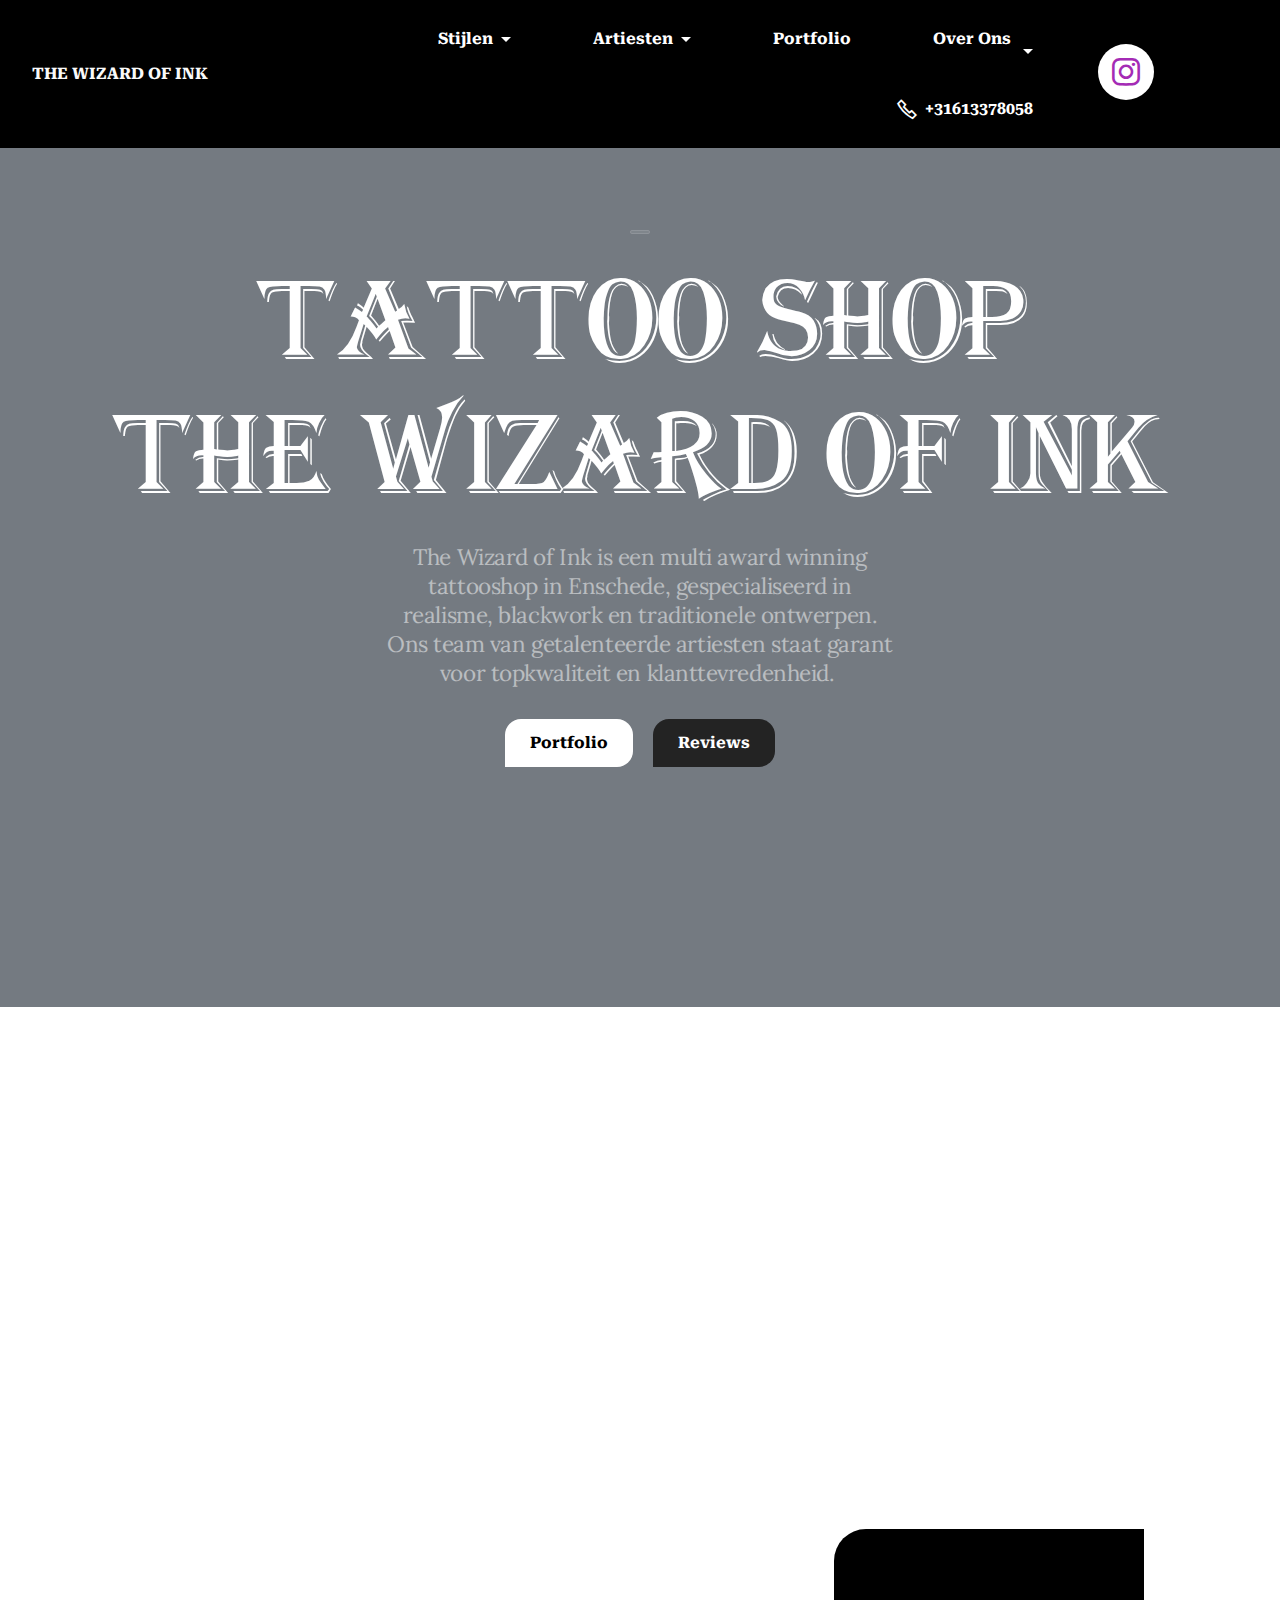
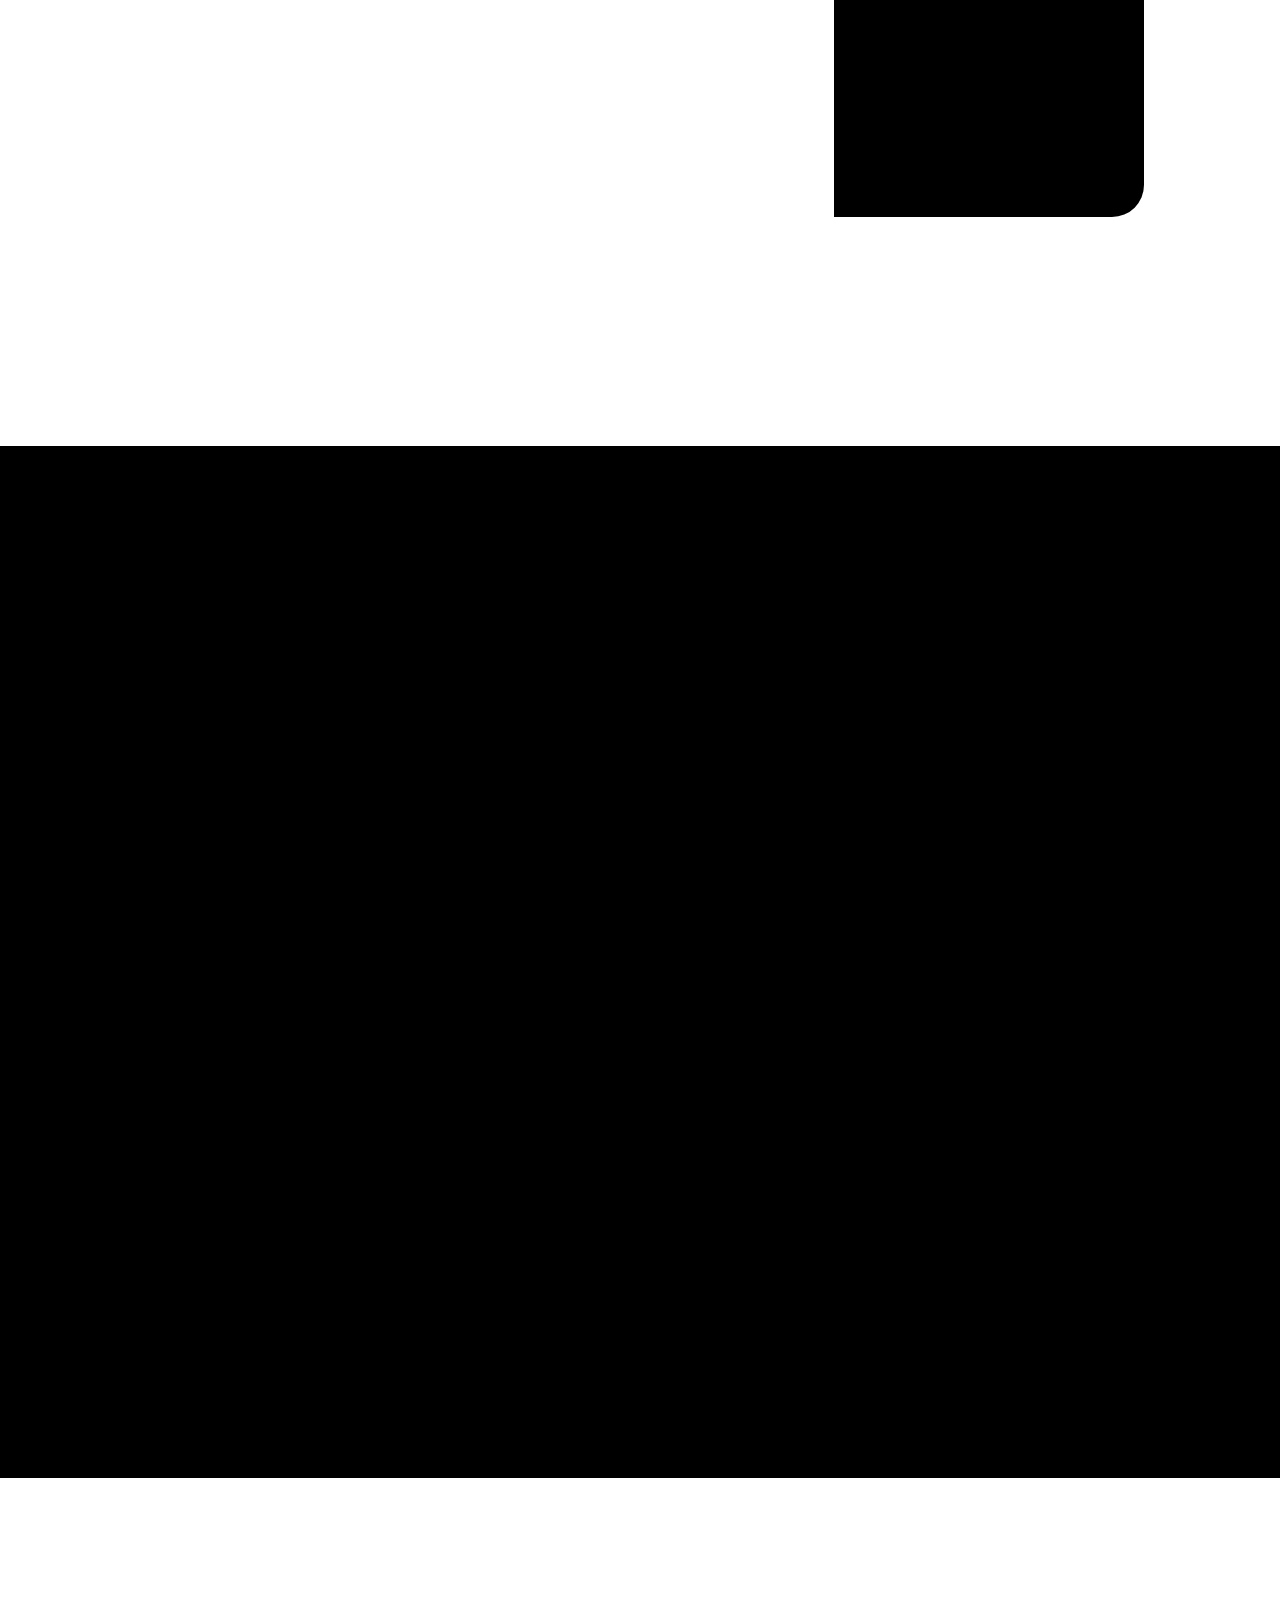
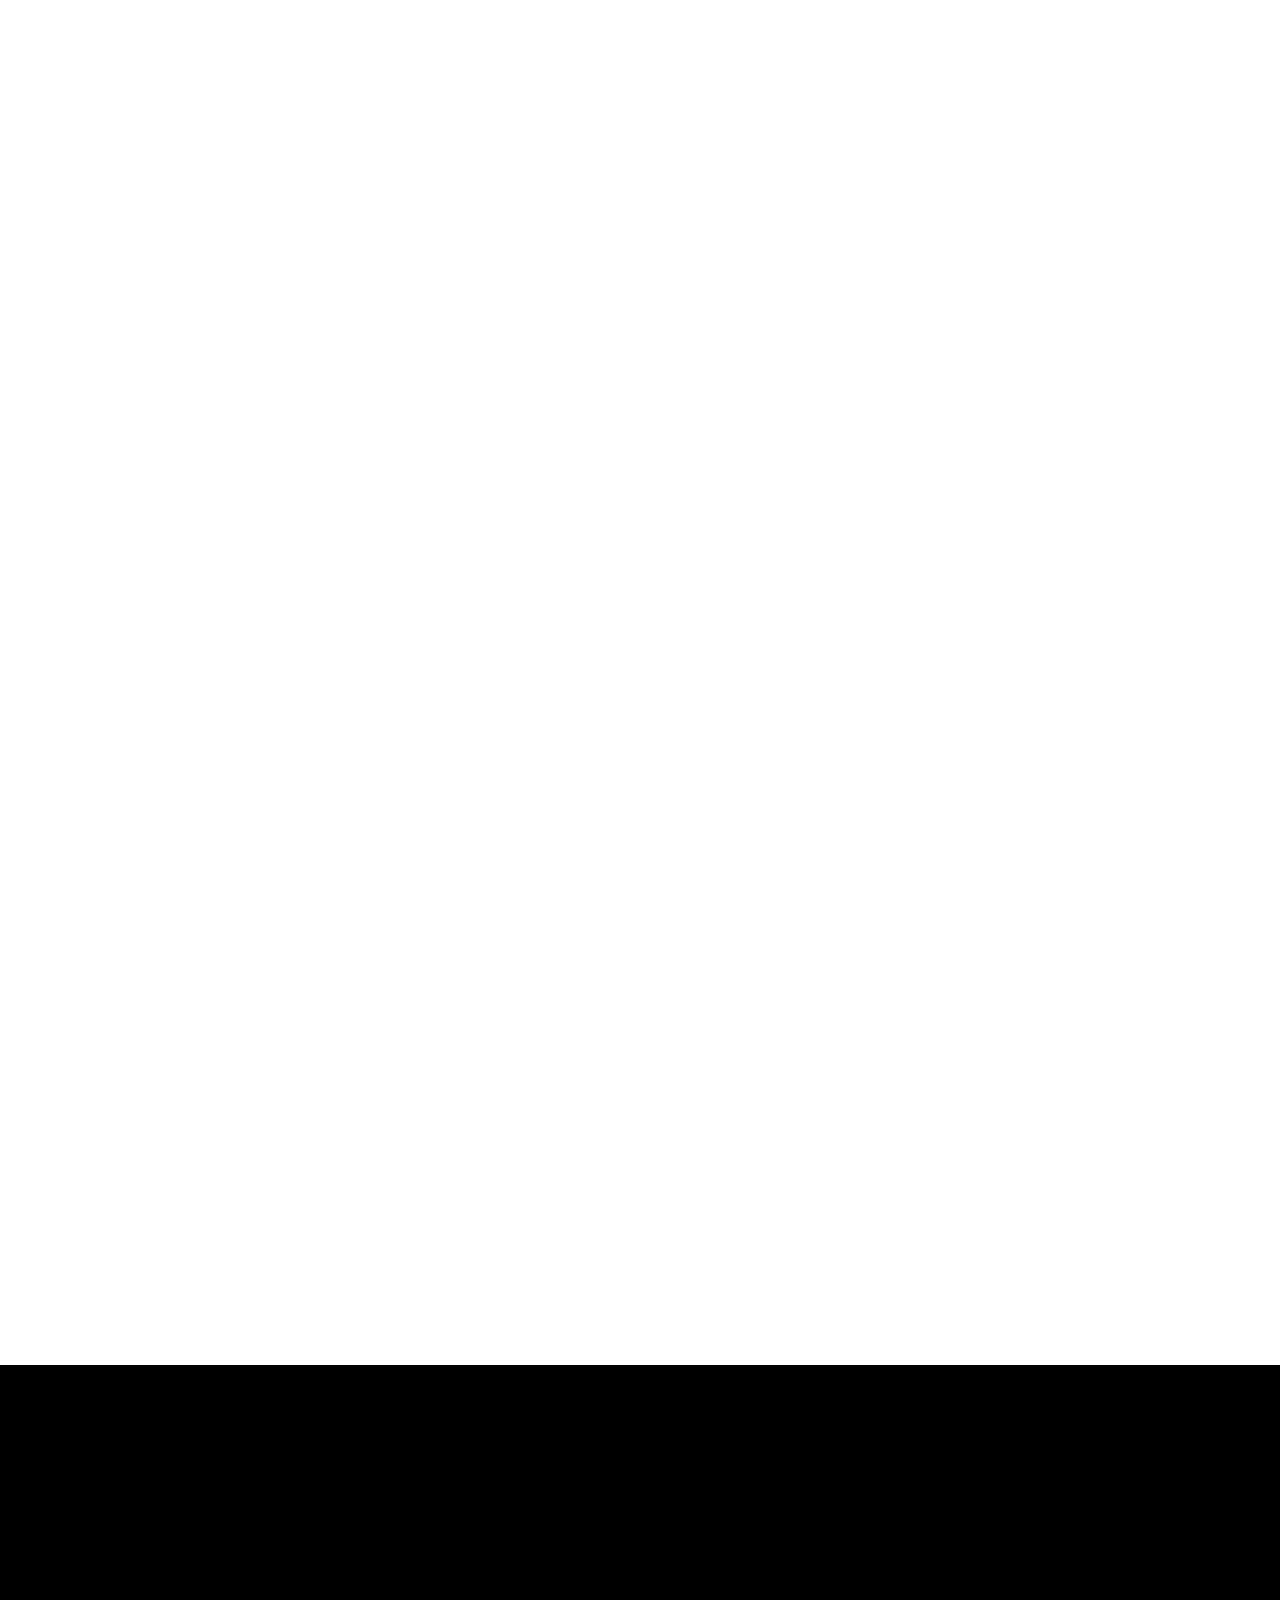
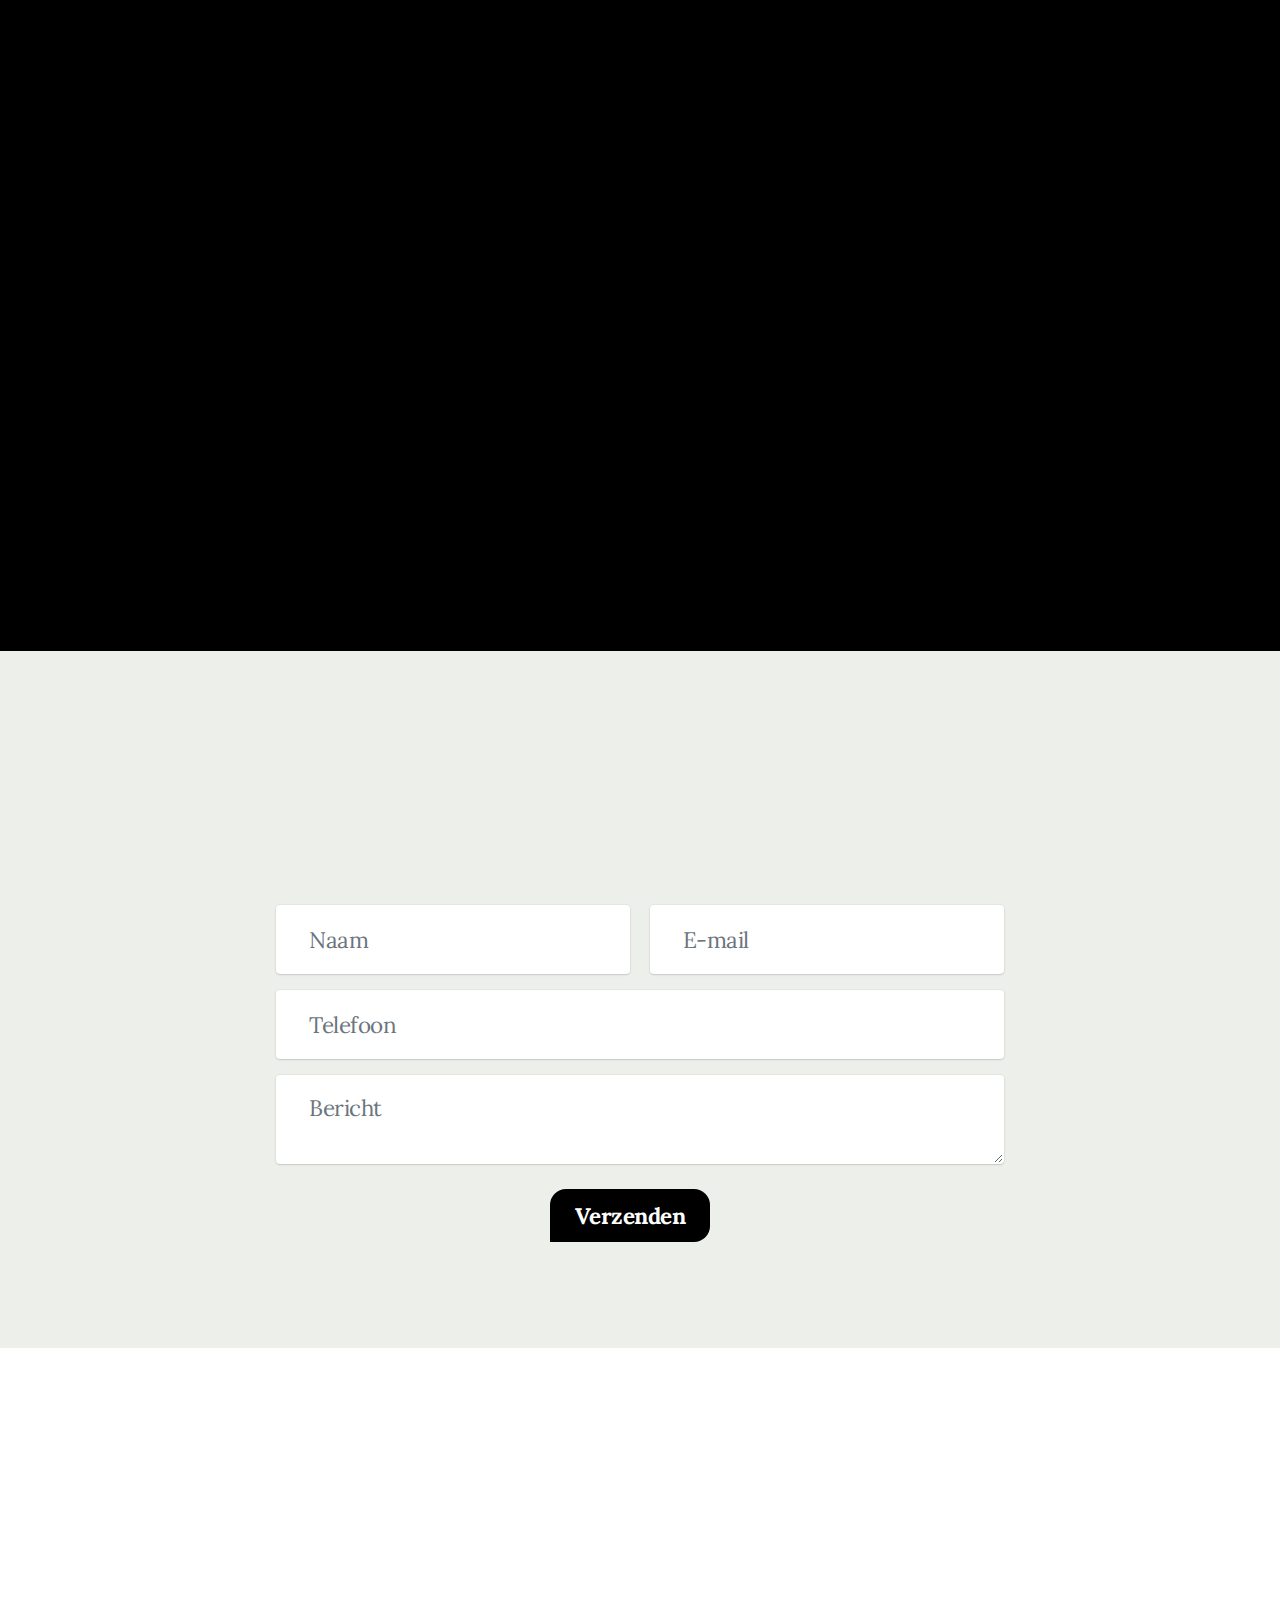
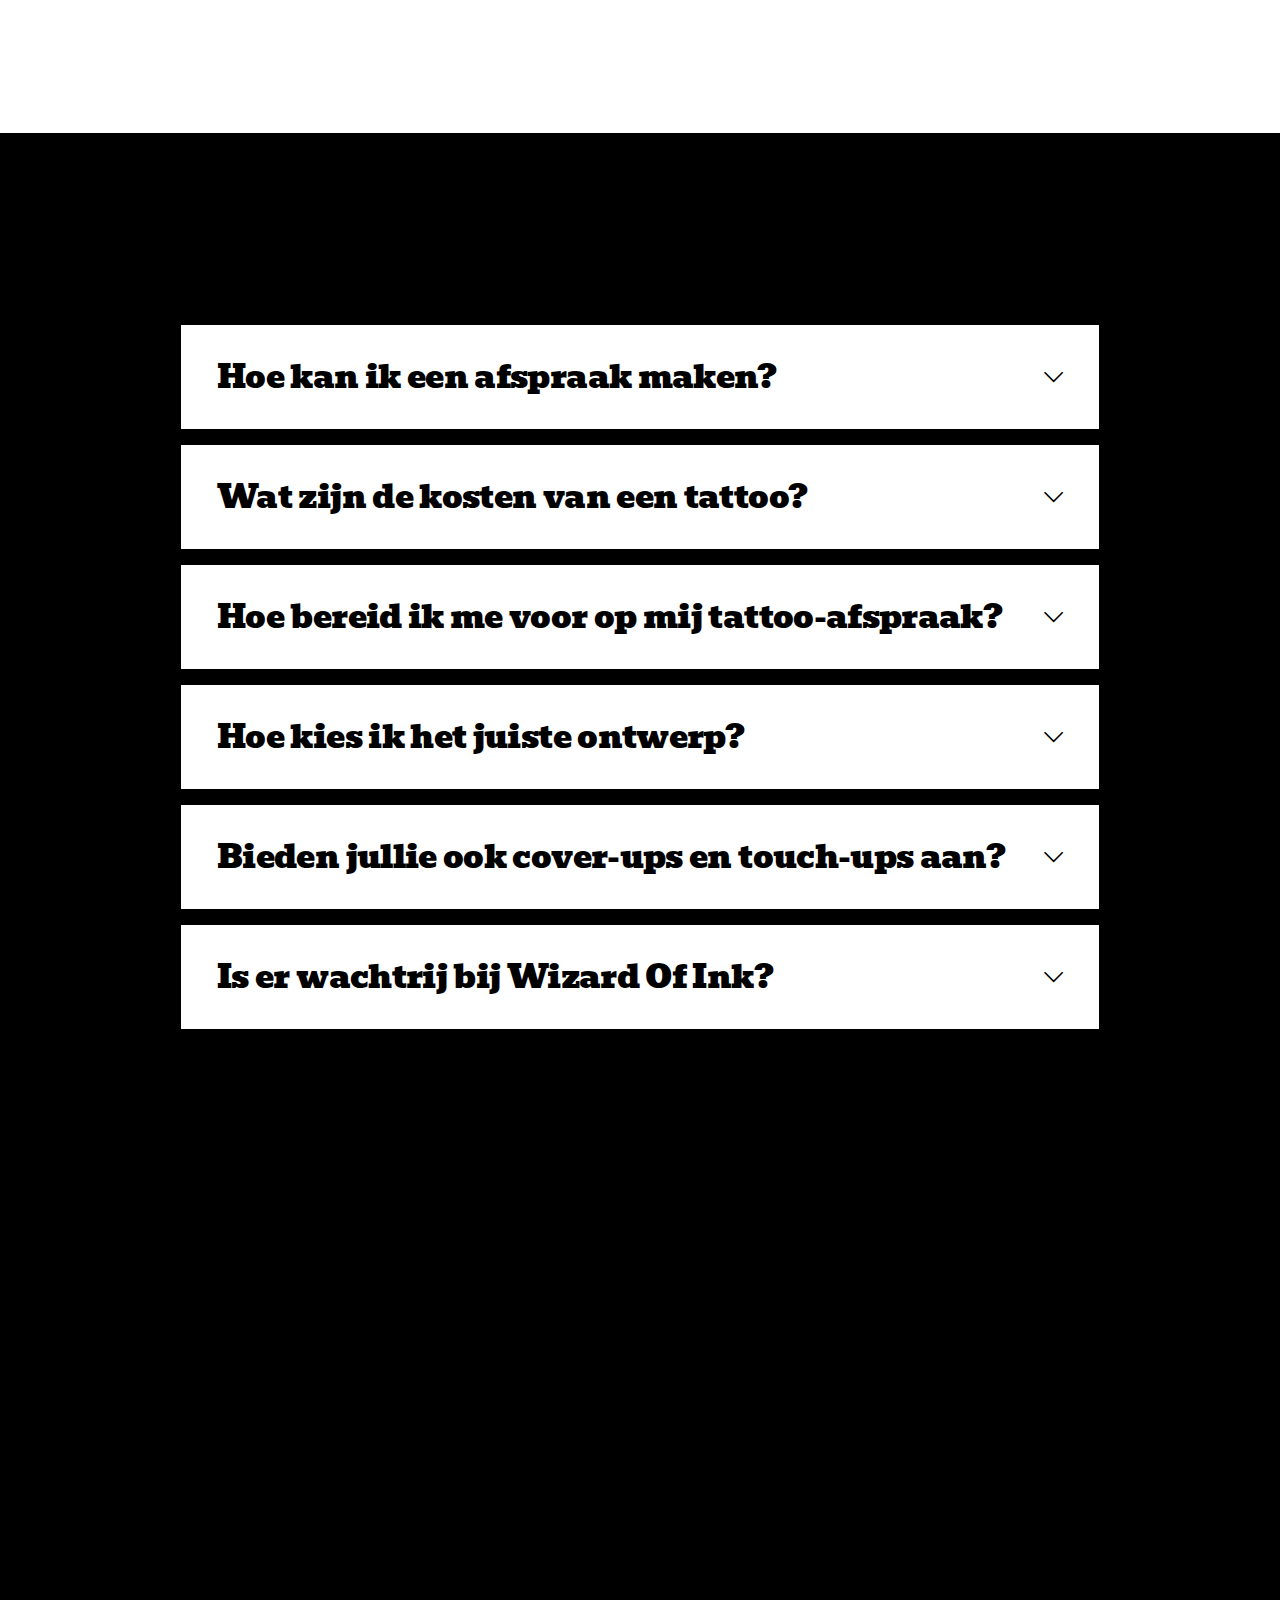
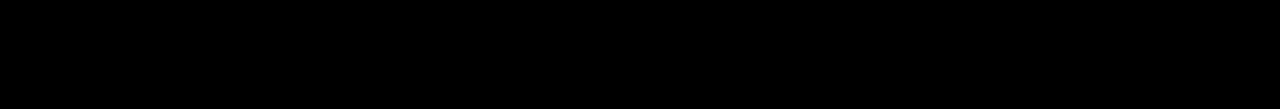
==== index.html @ 4638becc "create github pages" ====
<!DOCTYPE html>
<html  >
<head>
  
  <meta charset="UTF-8">
  <meta http-equiv="X-UA-Compatible" content="IE=edge">
  
  <meta name="viewport" content="width=device-width, initial-scale=1, minimum-scale=1">
  <link rel="shortcut icon" href="assets/images/schermafbeelding-2024-07-11-om-14.09.18-405x42.png" type="image/x-icon">
  <meta name="description" content="">
  
  
  <title>Home</title>
  <link rel="stylesheet" href="assets/web/assets/mobirise-icons2/mobirise2.css">
  <link rel="stylesheet" href="assets/bootstrap/css/bootstrap.min.css">
  <link rel="stylesheet" href="assets/bootstrap/css/bootstrap-grid.min.css">
  <link rel="stylesheet" href="assets/bootstrap/css/bootstrap-reboot.min.css">
  <link rel="stylesheet" href="assets/animatecss/animate.css">
  <link rel="stylesheet" href="assets/smart-cart/minicart-theme.css">
  <link rel="stylesheet" href="assets/dropdown/css/style.css">
  <link rel="stylesheet" href="assets/socicon/css/styles.css">
  <link rel="stylesheet" href="assets/theme/css/style.css">
  <link rel="stylesheet" href="assets/recaptcha.css">
  <link href="assets/fonts/style.css" rel="stylesheet">
  <link rel="preload" href="https://fonts.googleapis.com/css?family=Bevan:400,400i&display=swap" as="style" onload="this.onload=null;this.rel='stylesheet'">
  <noscript><link rel="stylesheet" href="https://fonts.googleapis.com/css?family=Bevan:400,400i&display=swap"></noscript>
  <link rel="preload" href="https://fonts.googleapis.com/css?family=Lora:400,500,600,700,400i,500i,600i,700i&display=swap" as="style" onload="this.onload=null;this.rel='stylesheet'">
  <noscript><link rel="stylesheet" href="https://fonts.googleapis.com/css?family=Lora:400,500,600,700,400i,500i,600i,700i&display=swap"></noscript>
  <link rel="preload" href="https://fonts.googleapis.com/css?family=Roboto+Serif:100,200,300,400,500,600,700,800,900,100i,200i,300i,400i,500i,600i,700i,800i,900i&display=swap" as="style" onload="this.onload=null;this.rel='stylesheet'">
  <noscript><link rel="stylesheet" href="https://fonts.googleapis.com/css?family=Roboto+Serif:100,200,300,400,500,600,700,800,900,100i,200i,300i,400i,500i,600i,700i,800i,900i&display=swap"></noscript>
  <link rel="preload" as="style" href="assets/mobirise/css/mbr-additional.css?v=jPJEbk"><link rel="stylesheet" href="assets/mobirise/css/mbr-additional.css?v=jPJEbk" type="text/css">

  
  <script>
window.Futy = { key: '66741d39796e8' };
(function (e, t) {
    var n = e.createElement(t);
    n.async = true;
    var f = window.Promise && window.fetch ? 'modern.js' : 'legacy.js';
    n.src = 'https://v1.widget.futy.io/js/futy-widget-' + f;
    var r = e.getElementsByTagName(t)[0];
    r.parentNode.insertBefore(n, r);
})(document, 'script');
</script>
  
</head>
<body>
  
  <section data-bs-version="5.1" class="menu menu01 ridem5 cid-ugCUeqmqWm" once="menu" id="menu01-t">

    

    <nav class="navbar navbar-dropdown navbar-fixed-top navbar-expand-lg">
        <div class="menu_box container-fluid">
            <div class="navbar-brand d-flex">
                
                <span class="navbar-caption-wrap"><a class="navbar-caption text-white display-4" href="#">THE WIZARD OF INK</a></span>
                <button class="navbar-toggler" type="button" data-toggle="collapse" data-bs-toggle="collapse" data-target="#navbarSupportedContent" data-bs-target="#navbarSupportedContent" aria-controls="navbarNavAltMarkup" aria-expanded="false" aria-label="Toggle navigation">
                    <div class="hamburger">
                        <span></span>
                        <span></span>
                        <span></span>
                        <span></span>
                    </div>
                </button>
            </div>
            <div class="collapse navbar-collapse" id="navbarSupportedContent">
                <ul class="navbar-nav nav-dropdown nav-right" data-app-modern-menu="true"><li class="nav-item dropdown">
                        <a class="nav-link link text-danger dropdown-toggle show display-4" href="#" data-toggle="dropdown-submenu" data-bs-toggle="dropdown" data-bs-auto-close="outside" aria-expanded="false">Stijlen</a><div class="dropdown-menu show" aria-labelledby="dropdown-117" data-bs-popper="none"><a class="text-danger dropdown-item text-primary display-4" href="page4.html">Realisme</a><a class="text-danger show dropdown-item text-primary display-4" href="page9.html">Black &amp; Dotwork</a><a class="text-danger show dropdown-item text-primary display-4" href="page10.html">Fine Line</a></div>
                    </li><li class="nav-item dropdown"><a class="nav-link link text-danger dropdown-toggle display-4" href="#" data-toggle="dropdown-submenu" data-bs-toggle="dropdown" data-bs-auto-close="outside" aria-expanded="false">Artiesten</a><div class="dropdown-menu" aria-labelledby="dropdown-245"><a class="text-danger show dropdown-item text-primary display-4" href="page7.html">Markos</a><a class="text-danger show dropdown-item text-primary display-4" href="page6.html">Clayton</a><a class="text-danger show dropdown-item text-primary display-4" href="page1.html">Diego</a><a class="text-danger show dropdown-item text-primary display-4" href="page1.html">Priscilla&nbsp;</a></div></li>
                    <li class="nav-item">
                        <a class="nav-link link text-danger text-primary display-4" href="index.html#gallery06-f">Portfolio<br><br></a>
                    </li><li class="nav-item dropdown"><a class="nav-link link text-danger text-primary dropdown-toggle display-4" href="index.html#gallery06-f" data-toggle="dropdown-submenu" data-bs-toggle="dropdown" data-bs-auto-close="outside" aria-expanded="false">Over Ons&nbsp;<br><br></a><div class="dropdown-menu" aria-labelledby="dropdown-194"><a class="text-danger text-primary dropdown-item display-4" href="page11.html">Afspraak Maken</a><a class="text-danger text-primary show dropdown-item display-4" href="index.html#contacts01-g">Contact</a></div></li><li class="nav-item"><a class="nav-link link text-danger text-primary show display-4" href="index.html#contacts01-g"><span class="mobi-mbri mobi-mbri-phone mbr-iconfont mbr-iconfont-btn"></span>+31613378058<br></a></li></ul>
                
                <div class="icons-menu-main">
                    <a class="iconfont-wrapper" href="https://www.instagram.com/thewizardofinknl/biri.se" target="_blank">
                        <span class="p-2 mbr-iconfont socicon-instagram socicon" style="color: rgb(164, 43, 181); fill: rgb(164, 43, 181);"></span>
                    </a>
                    
                </div>
            </div>
        </div>
    </nav>
</section>

<section data-bs-version="5.1" class="header02 healthm5 cid-ugBIzudvof" data-bg-video="https://youtube.com/shorts/RZeHuQgsD3k?feature=share" id="header02-a">
    

    <div class="mbr-fallback-image disabled"></div>
    <div class="mbr-overlay" style="opacity: 0.6; background-color: rgb(24, 33, 45);"></div>

    <div class="container-fluid">
        <div class="row">
            <div class="col-12">
                <div class="content-wrapper">
                    <div class="desc-wrapper">
                        <p class="mbr-desc mbr-fonts-style display-4"></p>
                    </div>
                    <h1 class="mbr-section-title mbr-fonts-style display-1">TATTOO SHOP&nbsp;<br>THE WIZARD OF INK</h1>
                    <div class="text-wrapper">
                        <p class="mbr-text mbr-fonts-style display-7">
                            The Wizard of Ink is een multi award winning tattooshop in Enschede, gespecialiseerd in realisme, blackwork en traditionele ontwerpen. Ons team van getalenteerde artiesten staat garant voor topkwaliteit en klanttevredenheid.&nbsp;</p>
                    </div>
                    <div class="mbr-section-btn"><a class="btn btn-secondary display-4" href="page2.html">Portfolio</a> <a class="btn btn-black display-4" href="index.html#custom-html-e">
                            Reviews</a></div>
                </div>
            </div>
        </div>
    </div>
</section>

<section data-bs-version="5.1" class="article05 carem5 cid-ugBFRltMif" id="article05-2">
    

    
    

    <div class="container">
        <div class="row">
            <div class="col-12">
                <div class="content-wrapper">
                    <div class="content-wrap card">
                        <h2 class="mbr-section-title mbr-fonts-style display-2">
                            Over Ons</h2>
                        <p class="mbr-text mbr-fonts-style display-7">
                            Welkom bij The Wizard of Ink, dé tattooshop in Enschede voor unieke tattoos en piercings. Onze getalenteerde artiesten beheersen <a href="index.html#features017-d" class="text-primary">diverse stijlen</a> zoals realisme, fineline, moderne Japanse en Maori ontwerpen. We garanderen hoogwaardige kwaliteit, hygiëne en een gastvrije sfeer voor een onvergetelijke tattoo-ervaring. Kom langs voor een consultatie en laat ons jouw tattoo-dromen waarmaken!</p>
                       <div class="mbr-section-btn"><a class="btn btn-black display-4" href="#">over ons</a></div>
                    </div>
                    <div class="image-wrapper">
                        <img src="[data-uri]" alt="" loading="lazy" class="lazyload" data-src="assets/images/over-ons-woi-1125x1406.webp">
                        <ul class="list mbr-fonts-style display-4">
                            <li class="item-wrap"><strong><b style="font-size: 1.25rem; display: inline !important;">Multi Award winning</b></strong></li><li class="item-wrap"><strong><b style="display: inline !important; font-size: 20px;">Elke stijl mogelijk</b></strong></li><li class="item-wrap"><strong><b style="font-size: 1.4rem; display: inline !important;">Altijd persoonlijk aandacht</b></strong></li>
                        </ul>
                    </div>
                </div>
            </div>
        </div>
    </div>
</section>

<section data-bs-version="5.1" class="features017 mbr-embla cid-ugBOai0M09" id="features017-d">
	
	
	<div class="position-relative">
		<div class="container">
			<div class="row justify-content-center">
				<div class="col-12 content-head">
					<div class="mbr-section-head mb-5">
						<h4 class="mbr-section-title mbr-fonts-style align-center mb-0 display-2">
							<strong>Artiesten</strong></h4>
						<h5 class="mbr-section-subtitle mbr-fonts-style align-center mb-0 mt-4 display-7">
							Maak kennis met onze kunstenaars die de prachtigste tattoo's zetten.</h5>
					</div>
				</div>
			</div>
		</div>

		<div class="embla" data-skip-snaps="true" data-align="center" data-contain-scroll="trimSnaps" data-loop="true" data-auto-play-interval="2" data-draggable="true">
			<div class="embla__viewport container">
				<div class="embla__container">
					<div class="embla__slide slider-image item active" style="margin-left: 1rem; margin-right: 1rem;">
						<div class="slide-content">
							<div class="item-img">
								<div class="item-wrapper">
									
								<a href="page1.html" target="false"></a><a href="page1.html"><img src="[data-uri]" alt="" title="" data-slide-to="1" data-bs-slide-to="1" loading="lazy" class="lazyload" data-src="assets/images/roy2-600x800.webp"></a></div>
							</div>
							<div class="item-content">
								<h5 class="item-title mbr-fonts-style display-5"><strong>Marcos</strong></h5>
								
								<p class="mbr-text mbr-fonts-style mt-3 display-7"># Black and grey &amp; color realisme #Fineline #Black &amp; Dotwork&nbsp;</p>
							</div>

							
						</div>
					</div>
					<div class="embla__slide slider-image item" style="margin-left: 1rem; margin-right: 1rem;">
						<div class="slide-content">
							<div class="item-img">
								<div class="item-wrapper">
									<img src="[data-uri]" alt="" title="" data-slide-to="2" data-bs-slide-to="2" loading="lazy" class="lazyload" data-src="assets/images/roy3-600x800.webp">
								</div>
							</div>
							<div class="item-content">
								<h5 class="item-title mbr-fonts-style display-5"><strong>Clayton</strong></h5>
								
								<p class="mbr-text mbr-fonts-style mt-3 display-7">
									#Black and grey (sur)realisme #&nbsp;Fineline # Black &amp; Dotwork</p>
							</div>
							
						</div>
					</div>
					
					
					<div class="embla__slide slider-image item" style="margin-left: 1rem; margin-right: 1rem;">
						<div class="slide-content">
							<div class="item-img">
								<div class="item-wrapper">
									<img src="[data-uri]" alt="" title="" data-slide-to="5" data-bs-slide-to="5" loading="lazy" class="lazyload" data-src="assets/images/diego-1080x1079.webp">
								</div>
							</div>
							<div class="item-content">
								<h5 class="item-title mbr-fonts-style display-5"><strong>Diego</strong></h5>
								
								<p class="mbr-text mbr-fonts-style mt-3 display-7"># Black and grey &amp; color realisme # Finelin</p>
							</div>
							
						</div>
					</div>
					
					<div class="embla__slide slider-image item" style="margin-left: 1rem; margin-right: 1rem;">
						<div class="slide-content">
							<div class="item-img">
								<div class="item-wrapper">
									<img src="[data-uri]" alt="" title="" data-slide-to="7" data-bs-slide-to="7" loading="lazy" class="lazyload" data-src="assets/images/whatsapp-image-2024-07-10-at-14.13.33-600x1299.webp">
								</div>
							</div>
							<div class="item-content">
								<h5 class="item-title mbr-fonts-style display-5"><strong>Priscila</strong></h5>
								
								<p class="mbr-text mbr-fonts-style mt-3 display-7">#Fineline #Piercings</p>
							</div>
							
						</div>
					</div>
					
				</div>
			</div>
			<button class="embla__button embla__button--prev">
				<span class="mobi-mbri mobi-mbri-arrow-prev mbr-iconfont" aria-hidden="true"></span>
				<span class="sr-only visually-hidden visually-hidden visually-hidden">Previous</span>
			</button>
			<button class="embla__button embla__button--next">
				<span class="mobi-mbri mobi-mbri-arrow-next mbr-iconfont" aria-hidden="true"></span>
				<span class="sr-only visually-hidden visually-hidden visually-hidden">Next</span>
			</button>
		</div>
	</div>
</section>

<section data-bs-version="5.1" class="article03 carem5 cid-uid82fd6fo" id="article03-1f">
    

    
    

    <div class="container">
        <div class="row">
            <div class="col-12 col-lg-10">
                <div class="content-wrapper">
                    <h2 class="mbr-section-title mbr-fonts-style display-2"><strong>Volg ons op Instagram</strong></h2>
                    <div class="text-wrapper">
                        
                    </div>
                    
                </div>
            </div>
        </div>
    </div>
    
    
    
</section>

<section class="elb-widgets cid-uid4QaNGos" id="eb-instagram-feed-1e"><script src="https://s.electricblaze.com/widget.js" defer=""></script>
<div class="electricblaze-id-2UhxCqc"></div></section>

<div id="custom-html-e"><!-- Type valid HTML here -->

<div id="wid_1719227797437"></div>
<script>
sc = document.createElement("script");
sc.setAttribute("defer",true);
sc.setAttribute("src","https://dbwx2z9xa7qt9.cloudfront.net/bundle.js?cachebust=1719227797437");
sc.setAttribute("theme","light");
sc.setAttribute("footer", "true"); 
sc.setAttribute("widget-type","carousel");
sc.setAttribute("token","666ab8f8fc72d31ca872d1a5");
sc.setAttribute('apiurl', "https://server.onlinereviews.tech/api/v0.0.9");
sc.setAttribute('stats',"true");
sc.setAttribute('addReview',"true");
sc.setAttribute('profile-pic',"true");
sc.setAttribute('review-name',"true");
sc.setAttribute('wl', "true");
sc.setAttribute('wlndig', "https://go.reviewchicken.com/the-wizard-of-ink");
sc.setAttribute('lang', "nl");
sc.setAttribute('brandStyle', "%7B%22sidebar_background%22%3A%22%237231BE%22%2C%22sidebar_text%22%3A%22white%22%2C%22brand_button_text_color%22%3A%22white%22%2C%22brand_main_color%22%3A%22%23EE882D%22%2C%22brand_button_border_radius%22%3A%2216px%22%2C%22brand_sidebar_text_color_opacity%22%3A%22%23ffffff1a%22%2C%22brand_button_hover%22%3A%22rgb(241%2C%20158%2C%2084)%22%2C%22brand_button_active%22%3A%22rgb(223%2C%20114%2C%2018)%22%2C%22brand_main_color_opacity%22%3A%22%23EE882D1a%22%2C%22brand_font%22%3A%22Montserrat%22%2C%22star_color%22%3A%22%23EE882D%22%2C%22brand_main_background%22%3A%22%23FBF8F6%22%2C%22brand_card_background%22%3A%22white%22%2C%22poweredByLink%22%3A%22https%3A%2F%2Freviewchicken.com%22%2C%22poweredicon%22%3A%22https%3A%2F%2Frecensioni-io-static-folder.s3.eu-central-1.amazonaws.com%2Fpublic_onlinereviews%2Freviews.reviewchicken.com%2Fpowered.png%22%7D");
document.getElementById("wid_1719227797437").appendChild(sc);
</script></div>

<section data-bs-version="5.1" class="features6 start cid-ugCA4qiiEm" id="features06-o">
	
	
	<div class="container">
		<div class="row justify-content-center">
			<div class="col-12 content-head">
				<div class="mbr-section-head mb-5">
					<h4 class="mbr-section-title mbr-fonts-style align-center mb-0 display-2"><strong>Tattoo Stijlen&nbsp;</strong></h4>
					<h5 class="mbr-section-subtitle mbr-fonts-style align-center mb-0 mt-4 display-7">
						In onderstaande stijlen zijn we gespecialiseerd. Maar met <strong>elke stijl </strong>hebben we ervaring en is bij ons mogelijk. Heb je een tattoo wens laat het dan weten!</h5>
					
				</div>
			</div>
		</div>
		<div class="row">
			<div class="item features-image col-12 col-md-6 col-lg-4">
				<div class="item-wrapper">
					<div class="item-img">
						<a href="page4.html"><img src="[data-uri]" alt="" data-slide-to="0" data-bs-slide-to="0" loading="lazy" class="lazyload" data-src="assets/images/image-1506.webp"></a>
					</div>
					<div class="item-content">
						<h5 class="item-title mbr-fonts-style display-5"><strong>Realisme</strong></h5>
						<p class="mbr-text mbr-fonts-style display-7">
							Dit is toch wel de specialiteit van Wizard of Ink. Onze artiesten beheersen deze stijl tot in de puntjes. Bekijk ons portfolio voor voorbeelden.</p>
						
					</div>
				</div>
			</div>
			<div class="item features-image col-12 col-md-6 col-lg-4">
				<div class="item-wrapper">
					<div class="item-img">
						<img src="[data-uri]" alt="" data-slide-to="1" data-bs-slide-to="1" loading="lazy" class="lazyload" data-src="assets/images/image00009-3-828x1792.webp">
					</div>
					<div class="item-content">
						<h5 class="item-title mbr-fonts-style display-5">
							<strong>Black &amp; DotWork</strong></h5>
						<p class="mbr-text mbr-fonts-style display-7">
							Blackwork tattoos kenmerken zich door gebruik van uitsluitend zwarte inkt met sterke contrasten en strakke lijnen voor een krachtig, grafisch effect.
						</p>
						
					</div>
				</div>
			</div><div class="item features-image col-12 col-md-6 col-lg-4">
				<div class="item-wrapper">
					<div class="item-img">
						<img src="[data-uri]" alt="" data-slide-to="2" data-bs-slide-to="3" loading="lazy" class="lazyload" data-src="assets/images/fineline.webp">
					</div>
					<div class="item-content">
						<h5 class="item-title mbr-fonts-style display-5">
							<strong>Fine Line</strong></h5>
						<p class="mbr-text mbr-fonts-style display-7">
							Fine line tattoo's kenmerken zich door hun, gedetailleerde dunne lijnen en subtiele, minimalistische ontwerpen, perfect voor elegante lichaamskunst.
						</p>
						
					</div>
				</div>
			</div>
			
		</div>
	</div>
</section>

<section data-bs-version="5.1" class="contacts01 cid-ugC1vneTk0" id="contacts01-g">
    

    
    
    <div class="container">
        <div class="row justify-content-center">
            <div class="col-12 content-head">
                <div class="mbr-section-head mb-5">
                    <h3 class="mbr-section-title mbr-fonts-style align-center mb-0 display-2">
                        <strong>Contact Info</strong></h3>
                    
                </div>
            </div>
        </div>
        <div class="row">
            
            <div class="item features-without-image col-12 col-md-6 active">
                <div class="item-wrapper">
                    <div class="text-wrapper">
                        <h6 class="card-title mbr-fonts-style mb-3 display-5">
                            <strong>Email</strong></h6>
                        <p class="mbr-text mbr-fonts-style display-7">
                            <a href="mailto:info@site.com" class="text-primary">info@</a>wizardofink.nl</p>
                    </div>
                </div>
            </div><div class="item features-without-image col-12 col-md-6">
                <div class="item-wrapper">
                    <div class="text-wrapper">
                        <h6 class="card-title mbr-fonts-style mb-3 display-5">
                            <strong>Telefoon</strong></h6>
                        <p class="mbr-text mbr-fonts-style display-7">+31640930871 <br>&nbsp;(uitstekend bereikbaar via whatsapp)</p>
                    </div>
                </div>
            </div>
            <div class="item features-without-image col-12 col-md-6">
                <div class="item-wrapper">
                    <div class="text-wrapper">
                        <h6 class="card-title mbr-fonts-style mb-3 display-5">
                            <strong>Adres</strong></h6>
                        <p class="mbr-text mbr-fonts-style display-7">
                            Haverstraatpassage 64<br>7511 EX Enschede<br><br><a href="https://maps.app.goo.gl/FfBEcFnbnC2B1FBS8" class="text-primary" target="_blank">Routebeschrijving in Google Maps</a></p>
                    </div>
                </div>
            </div>
            <div class="item features-without-image col-12 col-md-6">
                <div class="item-wrapper">
                    <div class="text-wrapper">
                        <h6 class="card-title mbr-fonts-style mb-3 display-5">
                            <strong>Openingstijden</strong></h6>
                        <p class="mbr-text mbr-fonts-style display-7">
                            Ma: Gesloten<br>Di:&nbsp; &nbsp; 10:00 - 18:00<br>Wo:&nbsp; 10:00 - 18:00<br>Do:&nbsp; &nbsp;10:00 - 21:00<br>Vrij:&nbsp; 10:00 - 18:00<br>Za:&nbsp; &nbsp; 10:00 - 18:00<br>Zo:&nbsp; &nbsp; 10:00 - 18:00</p>
                    </div>
                </div>
            </div>
        </div>
    </div>
</section>

<section data-bs-version="5.1" class="form5 cid-ugDcgPk3yb" id="form02-13">
    
    
    <div class="container">
        <div class="row justify-content-center">
            <div class="col-12 content-head">
                <div class="mbr-section-head mb-5">
                    <h3 class="mbr-section-title mbr-fonts-style align-center mb-0 display-2"><strong>Mail ons</strong></h3>
                    <h4 class="mbr-section-subtitle mbr-fonts-style align-center mb-0 mt-4 display-7">
                        Wat je vraag ook is.</h4>
                </div>
            </div>
        </div>
        <div class="row justify-content-center">
            <div class="col-lg-8 mx-auto mbr-form" data-form-type="formoid">
                <form action="https://mobirise.eu/" method="POST" class="mbr-form form-with-styler" data-form-title="Form Name"><input type="hidden" name="email" data-form-email="true" value="KkJ2PTaoZwrBsC+xjydinKYUpOIJsIV4dS3UTaHA+bq3sv5qH9GvgsMjgna+P4WFbomS2f49rWlX9zh96ocICskzsOCSeMG4IDE56hvjBprmnMjBHSOtRHeKNAqyW52Q.Runa9hmjLU7WrSkwSUeo5LhxMRd2CZvm03DBlXOqqjOP3pwRbq1tdLycUeRSD1Dvo/uONqM4DQBDT2TCgjgFnhqfD7yKdFkAYBEw0oqyE8m1DcC2mfnlGbXyhvcHfwVV">
                    <div class="row">
                        <div hidden="hidden" data-form-alert="" class="alert alert-success col-12">Bedankt voor het invullen van het formulier.</div>
                        <div hidden="hidden" data-form-alert-danger="" class="alert alert-danger col-12">
                            Oops...! some problem!
                        </div>
                    </div>
                    <div class="dragArea row">
                        <div class="col-md col-sm-12 form-group mb-3" data-for="name">
                            <input type="text" name="name" placeholder="Naam" data-form-field="name" class="form-control" value="" id="name-form02-13">
                        </div>
                        <div class="col-md col-sm-12 form-group mb-3" data-for="email">
                            <input type="email" name="email" placeholder="E-mail" data-form-field="email" class="form-control" value="" id="email-form02-13">
                        </div>
                        <div class="col-12 form-group mb-3" data-for="phone">
                            <input type="tel" name="phone" placeholder="Telefoon" data-form-field="phone" class="form-control" value="" id="phone-form02-13">
                        </div>
                        <div class="col-12 form-group mb-3" data-for="textarea">
                            <textarea name="textarea" placeholder="Bericht" data-form-field="textarea" class="form-control" id="textarea-form02-13"></textarea>
                        </div>
                        <div class="col-lg-12 col-md-12 col-sm-12 align-center mbr-section-btn"><button type="submit" class="btn btn-primary display-7">Verzenden</button></div>
                    </div>
                </form>
            </div>
        </div>
    </div>
</section>

<section data-bs-version="5.1" class="social06 cid-ugCKUw1Xn9" id="social06-r">
	

	
	
	<div class="container">
		<div class="row justify-content-center">
			<div class="col-12 content-head">
				<div class="mb-5">
					<h5 class="mbr-section-title mbr-fonts-style align-center mb-0 display-2"><strong>Volg Onze Socials</strong></h5>
					
				</div>
			</div>
		</div>
		<div class="row">
			<div class="item features-without-image col-12 col-md-6 col-lg-4 active">
				<div class="item-wrapper">
					<span class="mbr-iconfont m-auto socicon-instagram socicon"></span>
					<div class="card-box">
						<h4 class="card-title mbr-fonts-style mb-1 display-5">
							<strong>Instagram</strong>
						</h4>
						<h5 class="card-text mbr-fonts-style display-7"></h5>
					</div>
				</div>
			</div>

			<div class="item features-without-image col-12 col-md-6 col-lg-4">
				<div class="item-wrapper">
					<span class="mbr-iconfont m-auto socicon-tiktok socicon"></span>
					<div class="card-box">
						<h4 class="card-title mbr-fonts-style mb-1 display-5">
							<strong>TikTok</strong>
						</h4>
						<h5 class="card-text mbr-fonts-style display-7">thewizardofinknl</h5>
					</div>
				</div>
			</div><div class="item features-without-image col-12 col-md-6 col-lg-4">
				<div class="item-wrapper">
					<span class="mbr-iconfont m-auto socicon-facebook socicon"></span>
					<div class="card-box">
						<h4 class="card-title mbr-fonts-style mb-1 display-5"><strong>Facebook</strong></h4>
						<h5 class="card-text mbr-fonts-style display-7">@thewizardofhaaksbergen</h5>
					</div>
				</div>
			</div>
			
			
		</div>
	</div>
</section>

<section data-bs-version="5.1" class="list1 cid-ugC6g8v14I" id="list01-i">	
    
	
	<div class="container">
		<div class="row justify-content-center">
			<div class="col-12 col-md-12 col-lg-10 m-auto">
				<div class="content">
					<div class="row justify-content-center mb-5">
						<div class="col-12 content-head">
							<div class="mbr-section-head">
								<h4 class="mbr-section-title mbr-fonts-style align-center mb-0 display-2">
									<strong>Veelgestelde Vragen</strong></h4>
								
							</div>
						</div>
					</div>
					<div id="bootstrap-accordion_15" class="panel-group accordionStyles accordion" role="tablist" aria-multiselectable="true">
						<div class="card">
							<div class="card-header" role="tab" id="headingOne">
								<a role="button" class="panel-title collapsed" data-toggle="collapse" data-bs-toggle="collapse" data-core="" href="#collapse1_15" aria-expanded="false" aria-controls="collapse1">
									<h6 class="panel-title-edit mbr-semibold mbr-fonts-style mb-0 display-5">Hoe kan ik een afspraak maken?</h6>
									<span class="sign mbr-iconfont mobi-mbri-arrow-down"></span>
								</a>
							</div>
							<div id="collapse1_15" class="panel-collapse noScroll collapse" role="tabpanel" aria-labelledby="headingOne" data-parent="#accordion" data-bs-parent="#bootstrap-accordion_15">
								<div class="panel-body">
									<p class="mbr-fonts-style panel-text display-7">
										Wil je een afspraak maken voor een tatoeage of piercing? Neem eenvoudig contact op met ons via Facebook of Instagram voor een snel antwoord en om onze nieuwste ontwerpen te bekijken. Je kunt ook bellen of een bericht sturen naar <strong><a href="tel:+31613378058" class="text-primary">0613378058</a> </strong>om direct een afspraak te regelen. Ons vriendelijke team staat klaar om je te helpen bij het realiseren van jouw unieke ideeën en om al je vragen te beantwoorden. Wacht niet langer en maak vandaag nog een afspraak voor jouw volgende kunstwerk!
									</p>
								</div>
							</div>
						</div>
						<div class="card">
							<div class="card-header" role="tab" id="headingOne">
								<a role="button" class="panel-title collapsed" data-toggle="collapse" data-bs-toggle="collapse" data-core="" href="#collapse2_15" aria-expanded="false" aria-controls="collapse2">
									<h6 class="panel-title-edit mbr-semibold mbr-fonts-style mb-0 display-5">Wat zijn de kosten van een tattoo?
									</h6>
									<span class="sign mbr-iconfont mobi-mbri-arrow-down"></span>
								</a>
							</div>
							<div id="collapse2_15" class="panel-collapse noScroll collapse" role="tabpanel" aria-labelledby="headingOne" data-parent="#accordion" data-bs-parent="#bootstrap-accordion_15">
								<div class="panel-body">
									<p class="mbr-fonts-style panel-text display-7">
										Bij ons worden de kosten per tatoeage berekend in plaats van per uur. Dit betekent dat je een vaste prijs krijgt voor jouw specifieke ontwerp, ongeacht de tijd die het kost om het te voltooien. Dit zorgt voor transparantie en duidelijkheid, zodat je precies weet wat je kunt verwachten zonder verrassingen. Ons doel is om hoogwaardige tatoeages te leveren tegen eerlijke en duidelijke tarieven. Neem gerust contact met ons op voor een prijsopgave op maat voor jouw volgende tatoeage.
									</p>
								</div>
							</div>
						</div>
						<div class="card">
							<div class="card-header" role="tab" id="headingOne">
								<a role="button" class="panel-title collapsed" data-toggle="collapse" data-bs-toggle="collapse" data-core="" href="#collapse3_15" aria-expanded="false" aria-controls="collapse3">
									<h6 class="panel-title-edit mbr-semibold mbr-fonts-style mb-0 display-5">
										Hoe bereid ik me voor op mij tattoo-afspraak?
									</h6>
									<span class="sign mbr-iconfont mobi-mbri-arrow-down"></span>
								</a>
							</div>
							<div id="collapse3_15" class="panel-collapse noScroll collapse" role="tabpanel" aria-labelledby="headingOne" data-parent="#accordion" data-bs-parent="#bootstrap-accordion_15">
								<div class="panel-body">
									<p class="mbr-fonts-style panel-text display-7">
										Een goede voorbereiding op je tatoeage is essentieel voor het beste resultaat. Zorg ervoor dat je goed uitgerust bent en voldoende hebt gegeten voor je afspraak om je energieniveau op peil te houden. Hydrateer goed in de dagen voorafgaand aan je sessie, maar vermijd alcohol en cafeïne op de dag zelf. Draag comfortabele kleding die gemakkelijk toegang geeft tot het te tatoeëren gebied. Vermijd blootstelling aan de zon en breng geen lotions of crèmes aan op de huid die getatoeëerd zal worden. Neem gerust contact met ons op als je nog vragen hebt of extra advies nodig hebt over de voorbereiding.
									</p>
								</div>
							</div>
						</div>
						<div class="card">
							<div class="card-header" role="tab" id="headingOne">
								<a role="button" class="panel-title collapsed" data-toggle="collapse" data-bs-toggle="collapse" data-core="" href="#collapse4_15" aria-expanded="false" aria-controls="collapse4">
									<h6 class="panel-title-edit mbr-semibold mbr-fonts-style mb-0 display-5">
										Hoe kies ik het juiste ontwerp?
									</h6>
									<span class="sign mbr-iconfont mobi-mbri-arrow-down"></span>
								</a>
							</div>
							<div id="collapse4_15" class="panel-collapse noScroll collapse" role="tabpanel" aria-labelledby="headingOne" data-parent="#accordion" data-bs-parent="#bootstrap-accordion_15">
								<div class="panel-body">
									<p class="mbr-fonts-style panel-text display-7">Bij ons werken we nauw samen met jou om het beste ontwerp voor je tatoeage te realiseren. We geloven dat jouw tatoeage een weerspiegeling moet zijn van jouw unieke dromen en wensen. Daarom nemen onze artiesten de tijd om naar jouw ideeën te luisteren en deze te verwerken in een uniek kunstwerk.
<br><br>Of je nu een duidelijk beeld hebt van wat je wilt of slechts een vaag idee, we begeleiden je door elke stap van het proces. Samen vertalen we jouw visie naar een prachtig ontwerp dat je met trots zult dragen.&nbsp;</p>
								</div>
							</div>
						</div>
						<div class="card">
							<div class="card-header" role="tab" id="headingOne">
								<a role="button" class="panel-title collapsed" data-toggle="collapse" data-bs-toggle="collapse" data-core="" href="#collapse5_15" aria-expanded="false" aria-controls="collapse5">
									<h6 class="panel-title-edit mbr-semibold mbr-fonts-style mb-0 display-5">Bieden jullie ook cover-ups en touch-ups aan?
									</h6>
									<span class="sign mbr-iconfont mobi-mbri-arrow-down"></span>
								</a>
							</div>
							<div id="collapse5_15" class="panel-collapse noScroll collapse" role="tabpanel" aria-labelledby="headingOne" data-parent="#accordion" data-bs-parent="#bootstrap-accordion_15">
								<div class="panel-body">
									<p class="mbr-fonts-style panel-text display-7">
										Wij zijn gespecialiseerd in het maken van cover-ups en touch-ups. Of je nu een oude tatoeage wilt laten opfrissen of een ongewenste tattoo volledig wilt bedekken, ons ervaren team staat klaar om je te helpen. Met creatieve oplossingen en technische expertise transformeren we oude tatoeages tot nieuwe kunstwerken die je met trots zult dragen.
									</p>
								</div>
							</div>
						</div>
						<div class="card">
							<div class="card-header" role="tab" id="headingOne">
								<a role="button" class="panel-title collapsed" data-toggle="collapse" data-bs-toggle="collapse" data-core="" href="#collapse6_15" aria-expanded="false" aria-controls="collapse6">
									<h6 class="panel-title-edit mbr-semibold mbr-fonts-style mb-0 display-5">
										Is er wachtrij bij Wizard Of Ink?
									</h6>
									<span class="sign mbr-iconfont mobi-mbri-arrow-down"></span>
								</a>
							</div>
							<div id="collapse6_15" class="panel-collapse noScroll collapse" role="tabpanel" aria-labelledby="headingOne" data-parent="#accordion" data-bs-parent="#bootstrap-accordion_15">
								<div class="panel-body">
									<p class="mbr-fonts-style panel-text display-7">
										Bij ons hoef je nooit lang te wachten op een afspraak. We hebben altijd voldoende getalenteerde artiesten beschikbaar, zodat er op korte termijn plek is voor jouw tatoeage of piercing.&nbsp;Neem vandaag nog contact met ons op om een afspraak te maken.</p>
								</div>
							</div>
						</div>
					</div>
				</div>
			</div>
		</div>
	</div>
</section>

<section data-bs-version="5.1" class="footer01 printm5 cid-ugEabBdJhM" once="footers" id="footer01-17">
    

    
    

    <div class="container-fluid">
        <div class="row">
            <div class="col-12 col-lg-5">
                <div class="title-wrapper">
                    <div class="logo-wrapper">
                        <img src="[data-uri]" alt="" loading="lazy" class="lazyload" data-src="assets/images/whatsapp-image-2024-06-24-at-14.02.03-430x429.webp">
                    </div>
                    <h2 class="mbr-section-title mbr-fonts-style display-5"><strong>The Wizard&nbsp;</strong><br><strong>Of Ink</strong></h2>
                    <div class="text-wrapper">
                        
                    </div>
                </div>
            </div>
            <div class="col-12 col-lg-5">
                <div class="content-wrapper">
                    <div class="nav-wrapper">
                        <ul class="list mbr-fonts-style display-7">
                            <li class="item-wrap"><strong>Home</strong></li>
                            <li class="item-wrap"><strong>Portfolio</strong></li>
                            <li class="item-wrap"><strong>Contact.&nbsp; &nbsp; &nbsp; Over ons</strong></li>
                        </ul>
                    </div>
                    <div class="contacts-wrapper">
                        <ul class="list mbr-fonts-style display-7">
                            <li class="item-wrap"><em>info@thewizardofink.nl</em></li>
                            <li class="item-wrap">0640930871</li>
                        </ul>
                    </div>
                    <div class="social-wrapper">
                        <div class="social-wrap">
                            <div class="soc-item">
                                <a href="#">
                                    <span class="mbr-iconfont socicon-facebook socicon"></span>
                                </a>
                            </div>
                            <div class="soc-item">
                                <a href="#">
                                    <span class="mbr-iconfont socicon socicon-instagram"></span>
                                </a>
                            </div>
                            
                            
                            
                        </div>
                    </div>
                </div>
            </div>
            <div class="col-12 col-lg-10">
                <p class="mbr-copy mbr-fonts-style display-4">
                    © Copyright 2030 Mobirise - All Rights Reserved
                </p>
            </div>
        </div>
    </div>
</section>


<script src="assets/bootstrap/js/bootstrap.bundle.min.js"></script>
  <script src="assets/smoothscroll/smooth-scroll.js"></script>
  <script src="assets/ytplayer/index.js"></script>
  <script src="assets/smart-cart/minicart.js"></script>
  <script src="assets/smart-cart/minicart-customizer.js"></script>
  <script src="assets/dropdown/js/navbar-dropdown.js"></script>
  <script src="assets/vimeoplayer/player.js"></script>
  <script src="assets/embla/embla.min.js"></script>
  <script src="assets/embla/script.js"></script>
  <script src="assets/mbr-switch-arrow/mbr-switch-arrow.js"></script>
  <script src="assets/theme/js/script.js"></script>
  <script src="assets/formoid.min.js"></script>
  
  
  
  <input name="animation" type="hidden">
  <script>"use strict";if("loading"in HTMLImageElement.prototype){document.querySelectorAll('img[loading="lazy"]').forEach(e=>{e.src=e.dataset.src;if(e.getAttribute("style")){e.setAttribute("data-temp-style",e.getAttribute("style"))};if(e.getAttribute("data-aspectratio")){e.style.paddingTop=100*e.getAttribute("data-aspectratio")+"%";e.style.height=0;}e.onload=function(){if(e.getAttribute("data-temp-style")){e.setAttribute("style", e.getAttribute("data-temp-style"))}else{e.removeAttribute("style")};e.removeAttribute("data-temp-style")}})}else{const e=document.createElement("script");e.src="https://cdnjs.cloudflare.com/ajax/libs/lazysizes/5.1.2/lazysizes.min.js";document.body.appendChild(e)}</script>
</body>
</html>
---- assets/web/assets/mobirise-icons2/mobirise2.css ----
@font-face {
  font-family: 'Moririse2';
  font-display: swap;
  src:  url('mobirise2.eot?f2bix4');
  src:  url('mobirise2.eot?f2bix4#iefix') format('embedded-opentype'),
    url('mobirise2.ttf?f2bix4') format('truetype'),
    url('mobirise2.woff?f2bix4') format('woff'),
    url('mobirise2.svg?f2bix4#mobirise2') format('svg');
  font-weight: normal;
  font-style: normal;
}

[class^="mobi-"], [class*=" mobi-"] {
  /* use !important to prevent issues with browser extensions that change fonts */
  font-family: 'Moririse2' !important;
  speak: none;
  font-style: normal;
  font-weight: normal;
  font-variant: normal;
  text-transform: none;
  line-height: 1;

  /* Better Font Rendering =========== */
  -webkit-font-smoothing: antialiased;
  -moz-osx-font-smoothing: grayscale;
}

.mobi-mbri-add-submenu:before {
  content: "\e900";
}
.mobi-mbri-alert:before {
  content: "\e901";
}
.mobi-mbri-align-center:before {
  content: "\e902";
}
.mobi-mbri-align-justify:before {
  content: "\e903";
}
.mobi-mbri-align-left:before {
  content: "\e904";
}
.mobi-mbri-align-right:before {
  content: "\e905";
}
.mobi-mbri-android:before {
  content: "\e906";
}
.mobi-mbri-apple:before {
  content: "\e907";
}
.mobi-mbri-arrow-down:before {
  content: "\e908";
}
.mobi-mbri-arrow-next:before {
  content: "\e909";
}
.mobi-mbri-arrow-prev:before {
  content: "\e90a";
}
.mobi-mbri-arrow-up:before {
  content: "\e90b";
}
.mobi-mbri-bold:before {
  content: "\e90c";
}
.mobi-mbri-bookmark:before {
  content: "\e90d";
}
.mobi-mbri-bootstrap:before {
  content: "\e90e";
}
.mobi-mbri-briefcase:before {
  content: "\e90f";
}
.mobi-mbri-browse:before {
  content: "\e910";
}
.mobi-mbri-bulleted-list:before {
  content: "\e911";
}
.mobi-mbri-calendar:before {
  content: "\e912";
}
.mobi-mbri-camera:before {
  content: "\e913";
}
.mobi-mbri-cart-add:before {
  content: "\e914";
}
.mobi-mbri-cart-full:before {
  content: "\e915";
}
.mobi-mbri-cash:before {
  content: "\e916";
}
.mobi-mbri-change-style:before {
  content: "\e917";
}
.mobi-mbri-chat:before {
  content: "\e918";
}
.mobi-mbri-clock:before {
  content: "\e919";
}
.mobi-mbri-close:before {
  content: "\e91a";
}
.mobi-mbri-cloud:before {
  content: "\e91b";
}
.mobi-mbri-code:before {
  content: "\e91c";
}
.mobi-mbri-contact-form:before {
  content: "\e91d";
}
.mobi-mbri-credit-card:before {
  content: "\e91e";
}
.mobi-mbri-cursor-click:before {
  content: "\e91f";
}
.mobi-mbri-cust-feedback:before {
  content: "\e920";
}
.mobi-mbri-database:before {
  content: "\e921";
}
.mobi-mbri-delivery:before {
  content: "\e922";
}
.mobi-mbri-desktop:before {
  content: "\e923";
}
.mobi-mbri-devices:before {
  content: "\e924";
}
.mobi-mbri-down:before {
  content: "\e925";
}
.mobi-mbri-download-2:before {
  content: "\e926";
}
.mobi-mbri-download:before {
  content: "\e927";
}
.mobi-mbri-drag-n-drop-2:before {
  content: "\e928";
}
.mobi-mbri-drag-n-drop:before {
  content: "\e929";
}
.mobi-mbri-edit-2:before {
  content: "\e92a";
}
.mobi-mbri-edit:before {
  content: "\e92b";
}
.mobi-mbri-error:before {
  content: "\e92c";
}
.mobi-mbri-extension:before {
  content: "\e92d";
}
.mobi-mbri-features:before {
  content: "\e92e";
}
.mobi-mbri-file:before {
  content: "\e92f";
}
.mobi-mbri-flag:before {
  content: "\e930";
}
.mobi-mbri-folder:before {
  content: "\e931";
}
.mobi-mbri-gift:before {
  content: "\e932";
}
.mobi-mbri-github:before {
  content: "\e933";
}
.mobi-mbri-globe-2:before {
  content: "\e934";
}
.mobi-mbri-globe:before {
  content: "\e935";
}
.mobi-mbri-growing-chart:before {
  content: "\e936";
}
.mobi-mbri-hearth:before {
  content: "\e937";
}
.mobi-mbri-help:before {
  content: "\e938";
}
.mobi-mbri-home:before {
  content: "\e939";
}
.mobi-mbri-hot-cup:before {
  content: "\e93a";
}
.mobi-mbri-idea:before {
  content: "\e93b";
}
.mobi-mbri-image-gallery:before {
  content: "\e93c";
}
.mobi-mbri-image-slider:before {
  content: "\e93d";
}
.mobi-mbri-info:before {
  content: "\e93e";
}
.mobi-mbri-italic:before {
  content: "\e93f";
}
.mobi-mbri-key:before {
  content: "\e940";
}
.mobi-mbri-laptop:before {
  content: "\e941";
}
.mobi-mbri-layers:before {
  content: "\e942";
}
.mobi-mbri-left-right:before {
  content: "\e943";
}
.mobi-mbri-left:before {
  content: "\e944";
}
.mobi-mbri-letter:before {
  content: "\e945";
}
.mobi-mbri-like:before {
  content: "\e946";
}
.mobi-mbri-link:before {
  content: "\e947";
}
.mobi-mbri-lock:before {
  content: "\e948";
}
.mobi-mbri-login:before {
  content: "\e949";
}
.mobi-mbri-logout:before {
  content: "\e94a";
}
.mobi-mbri-magic-stick:before {
  content: "\e94b";
}
.mobi-mbri-map-pin:before {
  content: "\e94c";
}
.mobi-mbri-menu:before {
  content: "\e94d";
}
.mobi-mbri-mobile-2:before {
  content: "\e94e";
}
.mobi-mbri-mobile-horizontal:before {
  content: "\e94f";
}
.mobi-mbri-mobile:before {
  content: "\e950";
}
.mobi-mbri-mobirise:before {
  content: "\e951";
}
.mobi-mbri-more-horizontal:before {
  content: "\e952";
}
.mobi-mbri-more-vertical:before {
  content: "\e953";
}
.mobi-mbri-music:before {
  content: "\e954";
}
.mobi-mbri-new-file:before {
  content: "\e955";
}
.mobi-mbri-numbered-list:before {
  content: "\e956";
}
.mobi-mbri-opened-folder:before {
  content: "\e957";
}
.mobi-mbri-pages:before {
  content: "\e958";
}
.mobi-mbri-paper-plane:before {
  content: "\e959";
}
.mobi-mbri-paperclip:before {
  content: "\e95a";
}
.mobi-mbri-phone:before {
  content: "\e95b";
}
.mobi-mbri-photo:before {
  content: "\e95c";
}
.mobi-mbri-photos:before {
  content: "\e95d";
}
.mobi-mbri-pin:before {
  content: "\e95e";
}
.mobi-mbri-play:before {
  content: "\e95f";
}
.mobi-mbri-plus:before {
  content: "\e960";
}
.mobi-mbri-preview:before {
  content: "\e961";
}
.mobi-mbri-print:before {
  content: "\e962";
}
.mobi-mbri-protect:before {
  content: "\e963";
}
.mobi-mbri-question:before {
  content: "\e964";
}
.mobi-mbri-quote-left:before {
  content: "\e965";
}
.mobi-mbri-quote-right:before {
  content: "\e966";
}
.mobi-mbri-redo:before {
  content: "\e967";
}
.mobi-mbri-refresh:before {
  content: "\e968";
}
.mobi-mbri-responsive-2:before {
  content: "\e969";
}
.mobi-mbri-responsive:before {
  content: "\e96a";
}
.mobi-mbri-right:before {
  content: "\e96b";
}
.mobi-mbri-rocket:before {
  content: "\e96c";
}
.mobi-mbri-sad-face:before {
  content: "\e96d";
}
.mobi-mbri-sale:before {
  content: "\e96e";
}
.mobi-mbri-save:before {
  content: "\e96f";
}
.mobi-mbri-search:before {
  content: "\e970";
}
.mobi-mbri-setting-2:before {
  content: "\e971";
}
.mobi-mbri-setting-3:before {
  content: "\e972";
}
.mobi-mbri-setting:before {
  content: "\e973";
}
.mobi-mbri-share:before {
  content: "\e974";
}
.mobi-mbri-shopping-bag:before {
  content: "\e975";
}
.mobi-mbri-shopping-basket:before {
  content: "\e976";
}
.mobi-mbri-shopping-cart:before {
  content: "\e977";
}
.mobi-mbri-sites:before {
  content: "\e978";
}
.mobi-mbri-smile-face:before {
  content: "\e979";
}
.mobi-mbri-speed:before {
  content: "\e97a";
}
.mobi-mbri-star:before {
  content: "\e97b";
}
.mobi-mbri-success:before {
  content: "\e97c";
}
.mobi-mbri-sun:before {
  content: "\e97d";
}
.mobi-mbri-sun2:before {
  content: "\e97e";
}
.mobi-mbri-tablet-vertical:before {
  content: "\e97f";
}
.mobi-mbri-tablet:before {
  content: "\e980";
}
.mobi-mbri-target:before {
  content: "\e981";
}
.mobi-mbri-timer:before {
  content: "\e982";
}
.mobi-mbri-to-ftp:before {
  content: "\e983";
}
.mobi-mbri-to-local-drive:before {
  content: "\e984";
}
.mobi-mbri-touch-swipe:before {
  content: "\e985";
}
.mobi-mbri-touch:before {
  content: "\e986";
}
.mobi-mbri-trash:before {
  content: "\e987";
}
.mobi-mbri-underline:before {
  content: "\e988";
}
.mobi-mbri-undo:before {
  content: "\e989";
}
.mobi-mbri-unlink:before {
  content: "\e98a";
}
.mobi-mbri-unlock:before {
  content: "\e98b";
}
.mobi-mbri-up-down:before {
  content: "\e98c";
}
.mobi-mbri-up:before {
  content: "\e98d";
}
.mobi-mbri-update:before {
  content: "\e98e";
}
.mobi-mbri-upload-2:before {
  content: "\e98f";
}
.mobi-mbri-upload:before {
  content: "\e990";
}
.mobi-mbri-user-2:before {
  content: "\e991";
}
.mobi-mbri-user:before {
  content: "\e992";
}
.mobi-mbri-users:before {
  content: "\e993";
}
.mobi-mbri-video-play:before {
  content: "\e994";
}
.mobi-mbri-video:before {
  content: "\e995";
}
.mobi-mbri-watch:before {
  content: "\e996";
}
.mobi-mbri-website-theme-2:before {
  content: "\e997";
}
.mobi-mbri-website-theme:before {
  content: "\e998";
}
.mobi-mbri-wifi:before {
  content: "\e999";
}
.mobi-mbri-windows:before {
  content: "\e99a";
}
.mobi-mbri-zoom-in:before {
  content: "\e99b";
}
.mobi-mbri-zoom-out:before {
  content: "\e99c";
}
---- assets/dropdown/css/style.css ----
.navbar-dropdown {
  left: 0;
  padding: 0;
  position: absolute;
  right: 0;
  top: 0;
  transition: all 0.45s ease;
  z-index: 1030;
  background: #282828; }
  .navbar-dropdown .navbar-logo {
    margin-right: 0.8rem;
    transition: margin 0.3s ease-in-out;
    vertical-align: middle; }
    .navbar-dropdown .navbar-logo img {
      height: 3.125rem;
      transition: all 0.3s ease-in-out; }
    .navbar-dropdown .navbar-logo.mbr-iconfont {
      font-size: 3.125rem;
      line-height: 3.125rem; }
  .navbar-dropdown .navbar-caption {
    font-weight: 700;
    white-space: normal;
    vertical-align: -4px;
    line-height: 3.125rem !important; }
    .navbar-dropdown .navbar-caption, .navbar-dropdown .navbar-caption:hover {
      color: inherit;
      text-decoration: none; }
  .navbar-dropdown .mbr-iconfont + .navbar-caption {
    vertical-align: -1px; }
  .navbar-dropdown.navbar-fixed-top {
    position: fixed; }
  .navbar-dropdown .navbar-brand span {
    vertical-align: -4px; }
  .navbar-dropdown.bg-color.transparent {
    background: none; }
  .navbar-dropdown.navbar-short .navbar-brand {
    padding: 0.625rem 0; }
    .navbar-dropdown.navbar-short .navbar-brand span {
      vertical-align: -1px; }
  .navbar-dropdown.navbar-short .navbar-caption {
    line-height: 2.375rem !important;
    vertical-align: -2px; }
  .navbar-dropdown.navbar-short .navbar-logo {
    margin-right: 0.5rem; }
    .navbar-dropdown.navbar-short .navbar-logo img {
      height: 2.375rem; }
    .navbar-dropdown.navbar-short .navbar-logo.mbr-iconfont {
      font-size: 2.375rem;
      line-height: 2.375rem; }
  .navbar-dropdown.navbar-short .mbr-table-cell {
    height: 3.625rem; }
  .navbar-dropdown .navbar-close {
    left: 0.6875rem;
    position: fixed;
    top: 0.75rem;
    z-index: 1000; }
  .navbar-dropdown .hamburger-icon {
    content: "";
    display: inline-block;
    vertical-align: middle;
    width: 16px;
    -webkit-box-shadow: 0 -6px 0 1px #282828,0 0 0 1px #282828,0 6px 0 1px #282828;
    -moz-box-shadow: 0 -6px 0 1px #282828,0 0 0 1px #282828,0 6px 0 1px #282828;
    box-shadow: 0 -6px 0 1px #282828,0 0 0 1px #282828,0 6px 0 1px #282828; }

.dropdown-menu .dropdown-toggle[data-toggle="dropdown-submenu"]::after {
  border-bottom: 0.35em solid transparent;
  border-left: 0.35em solid;
  border-right: 0;
  border-top: 0.35em solid transparent;
  margin-left: 0.3rem; }

.dropdown-menu .dropdown-item:focus {
  outline: 0; }

.nav-dropdown {
  font-size: 0.75rem;
  font-weight: 500;
  height: auto !important; }
  .nav-dropdown .nav-btn {
    padding-left: 1rem; }
  .nav-dropdown .link {
    margin: .667em 1.667em;
    font-weight: 500;
    padding: 0;
    transition: color .2s ease-in-out; }
    .nav-dropdown .link.dropdown-toggle {
      margin-right: 2.583em; }
      .nav-dropdown .link.dropdown-toggle::after {
        margin-left: .25rem;
        border-top: 0.35em solid;
        border-right: 0.35em solid transparent;
        border-left: 0.35em solid transparent;
        border-bottom: 0; }
      .nav-dropdown .link.dropdown-toggle[aria-expanded="true"] {
        margin: 0;
        padding: 0.667em 3.263em  0.667em 1.667em; }
  .nav-dropdown .link::after,
  .nav-dropdown .dropdown-item::after {
    color: inherit; }
  .nav-dropdown .btn {
    font-size: 0.75rem;
    font-weight: 700;
    letter-spacing: 0;
    margin-bottom: 0;
    padding-left: 1.25rem;
    padding-right: 1.25rem; }
  .nav-dropdown .dropdown-menu {
    border-radius: 0;
    border: 0;
    left: 0;
    margin: 0;
    padding-bottom: 1.25rem;
    padding-top: 1.25rem;
    position: relative; }
  .nav-dropdown .dropdown-submenu {
    margin-left: 0.125rem;
    top: 0; }
  .nav-dropdown .dropdown-item {
    font-weight: 500;
    line-height: 2;
    padding: 0.3846em 4.615em 0.3846em 1.5385em;
    position: relative;
    transition: color .2s ease-in-out, background-color .2s ease-in-out; }
    .nav-dropdown .dropdown-item::after {
      margin-top: -0.3077em;
      position: absolute;
      right: 1.1538em;
      top: 50%; }
    .nav-dropdown .dropdown-item:focus, .nav-dropdown .dropdown-item:hover {
      background: none; }

@media (max-width: 767px) {
  .nav-dropdown.navbar-toggleable-sm {
    bottom: 0;
    display: none;
    left: 0;
    overflow-x: hidden;
    position: fixed;
    top: 0;
    transform: translateX(-100%);
    -ms-transform: translateX(-100%);
    -webkit-transform: translateX(-100%);
    width: 18.75rem;
    z-index: 999; } }
.nav-dropdown.navbar-toggleable-xl {
  bottom: 0;
  display: none;
  left: 0;
  overflow-x: hidden;
  position: fixed;
  top: 0;
  transform: translateX(-100%);
  -ms-transform: translateX(-100%);
  -webkit-transform: translateX(-100%);
  width: 18.75rem;
  z-index: 999; }

.nav-dropdown-sm {
  display: block !important;
  overflow-x: hidden;
  overflow: auto;
  padding-top: 3.875rem; }
  .nav-dropdown-sm::after {
    content: "";
    display: block;
    height: 3rem;
    width: 100%; }
  .nav-dropdown-sm.collapse.in ~ .navbar-close {
    display: block !important; }
  .nav-dropdown-sm.collapsing, .nav-dropdown-sm.collapse.in {
    transform: translateX(0);
    -ms-transform: translateX(0);
    -webkit-transform: translateX(0);
    transition: all 0.25s ease-out;
    -webkit-transition: all 0.25s ease-out;
    background: #282828; }
  .nav-dropdown-sm.collapsing[aria-expanded="false"] {
    transform: translateX(-100%);
    -ms-transform: translateX(-100%);
    -webkit-transform: translateX(-100%); }
  .nav-dropdown-sm .nav-item {
    display: block;
    margin-left: 0 !important;
    padding-left: 0; }
  .nav-dropdown-sm .link,
  .nav-dropdown-sm .dropdown-item {
    border-top: 1px dotted rgba(255, 255, 255, 0.1);
    font-size: 0.8125rem;
    line-height: 1.6;
    margin: 0 !important;
    padding: 0.875rem 2.4rem 0.875rem 1.5625rem !important;
    position: relative;
    white-space: normal; }
    .nav-dropdown-sm .link:focus, .nav-dropdown-sm .link:hover,
    .nav-dropdown-sm .dropdown-item:focus,
    .nav-dropdown-sm .dropdown-item:hover {
      background: rgba(0, 0, 0, 0.2) !important;
      color: #c0a375; }
  .nav-dropdown-sm .nav-btn {
    position: relative;
    padding: 1.5625rem 1.5625rem 0 1.5625rem; }
    .nav-dropdown-sm .nav-btn::before {
      border-top: 1px dotted rgba(255, 255, 255, 0.1);
      content: "";
      left: 0;
      position: absolute;
      top: 0;
      width: 100%; }
    .nav-dropdown-sm .nav-btn + .nav-btn {
      padding-top: 0.625rem; }
      .nav-dropdown-sm .nav-btn + .nav-btn::before {
        display: none; }
  .nav-dropdown-sm .btn {
    padding: 0.625rem 0; }
  .nav-dropdown-sm .dropdown-toggle[data-toggle="dropdown-submenu"]::after {
    margin-left: .25rem;
    border-top: 0.35em solid;
    border-right: 0.35em solid transparent;
    border-left: 0.35em solid transparent;
    border-bottom: 0; }
  .nav-dropdown-sm .dropdown-toggle[data-toggle="dropdown-submenu"][aria-expanded="true"]::after {
    border-top: 0;
    border-right: 0.35em solid transparent;
    border-left: 0.35em solid transparent;
    border-bottom: 0.35em solid; }
  .nav-dropdown-sm .dropdown-menu {
    margin: 0;
    padding: 0;
    position: relative;
    top: 0;
    left: 0;
    width: 100%;
    border: 0;
    float: none;
    border-radius: 0;
    background: none; }
  .nav-dropdown-sm .dropdown-submenu {
    left: 100%;
    margin-left: 0.125rem;
    margin-top: -1.25rem;
    top: 0; }

.navbar-toggleable-sm .nav-dropdown .dropdown-menu {
  position: absolute; }

.navbar-toggleable-sm .nav-dropdown .dropdown-submenu {
  left: 100%;
  margin-left: 0.125rem;
  margin-top: -1.25rem;
  top: 0; }

.navbar-toggleable-sm.opened .nav-dropdown .dropdown-menu {
  position: relative; }

.navbar-toggleable-sm.opened .nav-dropdown .dropdown-submenu {
  left: 0;
  margin-left: 00rem;
  margin-top: 0rem;
  top: 0; }

.is-builder .nav-dropdown.collapsing {
  transition: none !important; }
---- assets/socicon/css/styles.css ----
@charset "UTF-8";

@font-face {
  font-family: 'Socicon';
  src:  url('../fonts/socicon.eot');
  src:  url('../fonts/socicon.eot?#iefix') format('embedded-opentype'),
    url('../fonts/socicon.woff2') format('woff2'),
    url('../fonts/socicon.ttf') format('truetype'),
    url('../fonts/socicon.woff') format('woff'),
    url('../fonts/socicon.svg#socicon') format('svg');
  font-weight: normal;
  font-style: normal;
  font-display: swap;
}

[data-icon]:before {
  font-family: "socicon" !important;
  content: attr(data-icon);
  font-style: normal !important;
  font-weight: normal !important;
  font-variant: normal !important;
  text-transform: none !important;
  speak: none;
  line-height: 1;
  -webkit-font-smoothing: antialiased;
  -moz-osx-font-smoothing: grayscale;
}

[class^="socicon-"], [class*=" socicon-"] {
  /* use !important to prevent issues with browser extensions that change fonts */
  font-family: 'Socicon' !important;
  speak: none;
  font-style: normal;
  font-weight: normal;
  font-variant: normal;
  text-transform: none;
  line-height: 1;

  /* Better Font Rendering =========== */
  -webkit-font-smoothing: antialiased;
  -moz-osx-font-smoothing: grayscale;
}

.socicon-eitaa:before {
  content: "\e97c";
}
.socicon-soroush:before {
  content: "\e97d";
}
.socicon-bale:before {
  content: "\e97e";
}
.socicon-zazzle:before {
  content: "\e97b";
}
.socicon-society6:before {
  content: "\e97a";
}
.socicon-redbubble:before {
  content: "\e979";
}
.socicon-avvo:before {
  content: "\e978";
}
.socicon-stitcher:before {
  content: "\e977";
}
.socicon-googlehangouts:before {
  content: "\e974";
}
.socicon-dlive:before {
  content: "\e975";
}
.socicon-vsco:before {
  content: "\e976";
}
.socicon-flipboard:before {
  content: "\e973";
}
.socicon-ubuntu:before {
  content: "\e958";
}
.socicon-artstation:before {
  content: "\e959";
}
.socicon-invision:before {
  content: "\e95a";
}
.socicon-torial:before {
  content: "\e95b";
}
.socicon-collectorz:before {
  content: "\e95c";
}
.socicon-seenthis:before {
  content: "\e95d";
}
.socicon-googleplaymusic:before {
  content: "\e95e";
}
.socicon-debian:before {
  content: "\e95f";
}
.socicon-filmfreeway:before {
  content: "\e960";
}
.socicon-gnome:before {
  content: "\e961";
}
.socicon-itchio:before {
  content: "\e962";
}
.socicon-jamendo:before {
  content: "\e963";
}
.socicon-mix:before {
  content: "\e964";
}
.socicon-sharepoint:before {
  content: "\e965";
}
.socicon-tinder:before {
  content: "\e966";
}
.socicon-windguru:before {
  content: "\e967";
}
.socicon-cdbaby:before {
  content: "\e968";
}
.socicon-elementaryos:before {
  content: "\e969";
}
.socicon-stage32:before {
  content: "\e96a";
}
.socicon-tiktok:before {
  content: "\e96b";
}
.socicon-gitter:before {
  content: "\e96c";
}
.socicon-letterboxd:before {
  content: "\e96d";
}
.socicon-threema:before {
  content: "\e96e";
}
.socicon-splice:before {
  content: "\e96f";
}
.socicon-metapop:before {
  content: "\e970";
}
.socicon-naver:before {
  content: "\e971";
}
.socicon-remote:before {
  content: "\e972";
}
.socicon-internet:before {
  content: "\e957";
}
.socicon-moddb:before {
  content: "\e94b";
}
.socicon-indiedb:before {
  content: "\e94c";
}
.socicon-traxsource:before {
  content: "\e94d";
}
.socicon-gamefor:before {
  content: "\e94e";
}
.socicon-pixiv:before {
  content: "\e94f";
}
.socicon-myanimelist:before {
  content: "\e950";
}
.socicon-blackberry:before {
  content: "\e951";
}
.socicon-wickr:before {
  content: "\e952";
}
.socicon-spip:before {
  content: "\e953";
}
.socicon-napster:before {
  content: "\e954";
}
.socicon-beatport:before {
  content: "\e955";
}
.socicon-hackerone:before {
  content: "\e956";
}
.socicon-hackernews:before {
  content: "\e946";
}
.socicon-smashwords:before {
  content: "\e947";
}
.socicon-kobo:before {
  content: "\e948";
}
.socicon-bookbub:before {
  content: "\e949";
}
.socicon-mailru:before {
  content: "\e94a";
}
.socicon-gitlab:before {
  content: "\e945";
}
.socicon-instructables:before {
  content: "\e944";
}
.socicon-portfolio:before {
  content: "\e943";
}
.socicon-codered:before {
  content: "\e940";
}
.socicon-origin:before {
  content: "\e941";
}
.socicon-nextdoor:before {
  content: "\e942";
}
.socicon-udemy:before {
  content: "\e93f";
}
.socicon-livemaster:before {
  content: "\e93e";
}
.socicon-crunchbase:before {
  content: "\e93b";
}
.socicon-homefy:before {
  content: "\e93c";
}
.socicon-calendly:before {
  content: "\e93d";
}
.socicon-realtor:before {
  content: "\e90f";
}
.socicon-tidal:before {
  content: "\e910";
}
.socicon-qobuz:before {
  content: "\e911";
}
.socicon-natgeo:before {
  content: "\e912";
}
.socicon-mastodon:before {
  content: "\e913";
}
.socicon-unsplash:before {
  content: "\e914";
}
.socicon-homeadvisor:before {
  content: "\e915";
}
.socicon-angieslist:before {
  content: "\e916";
}
.socicon-codepen:before {
  content: "\e917";
}
.socicon-slack:before {
  content: "\e918";
}
.socicon-openaigym:before {
  content: "\e919";
}
.socicon-logmein:before {
  content: "\e91a";
}
.socicon-fiverr:before {
  content: "\e91b";
}
.socicon-gotomeeting:before {
  content: "\e91c";
}
.socicon-aliexpress:before {
  content: "\e91d";
}
.socicon-guru:before {
  content: "\e91e";
}
.socicon-appstore:before {
  content: "\e91f";
}
.socicon-homes:before {
  content: "\e920";
}
.socicon-zoom:before {
  content: "\e921";
}
.socicon-alibaba:before {
  content: "\e922";
}
.socicon-craigslist:before {
  content: "\e923";
}
.socicon-wix:before {
  content: "\e924";
}
.socicon-redfin:before {
  content: "\e925";
}
.socicon-googlecalendar:before {
  content: "\e926";
}
.socicon-shopify:before {
  content: "\e927";
}
.socicon-freelancer:before {
  content: "\e928";
}
.socicon-seedrs:before {
  content: "\e929";
}
.socicon-bing:before {
  content: "\e92a";
}
.socicon-doodle:before {
  content: "\e92b";
}
.socicon-bonanza:before {
  content: "\e92c";
}
.socicon-squarespace:before {
  content: "\e92d";
}
.socicon-toptal:before {
  content: "\e92e";
}
.socicon-gust:before {
  content: "\e92f";
}
.socicon-ask:before {
  content: "\e930";
}
.socicon-trulia:before {
  content: "\e931";
}
.socicon-loomly:before {
  content: "\e932";
}
.socicon-ghost:before {
  content: "\e933";
}
.socicon-upwork:before {
  content: "\e934";
}
.socicon-fundable:before {
  content: "\e935";
}
.socicon-booking:before {
  content: "\e936";
}
.socicon-googlemaps:before {
  content: "\e937";
}
.socicon-zillow:before {
  content: "\e938";
}
.socicon-niconico:before {
  content: "\e939";
}
.socicon-toneden:before {
  content: "\e93a";
}
.socicon-augment:before {
  content: "\e908";
}
.socicon-bitbucket:before {
  content: "\e909";
}
.socicon-fyuse:before {
  content: "\e90a";
}
.socicon-yt-gaming:before {
  content: "\e90b";
}
.socicon-sketchfab:before {
  content: "\e90c";
}
.socicon-mobcrush:before {
  content: "\e90d";
}
.socicon-microsoft:before {
  content: "\e90e";
}
.socicon-pandora:before {
  content: "\e907";
}
.socicon-messenger:before {
  content: "\e906";
}
.socicon-gamewisp:before {
  content: "\e905";
}
.socicon-bloglovin:before {
  content: "\e904";
}
.socicon-tunein:before {
  content: "\e903";
}
.socicon-gamejolt:before {
  content: "\e901";
}
.socicon-trello:before {
  content: "\e902";
}
.socicon-spreadshirt:before {
  content: "\e900";
}
.socicon-500px:before {
  content: "\e000";
}
.socicon-8tracks:before {
  content: "\e001";
}
.socicon-airbnb:before {
  content: "\e002";
}
.socicon-alliance:before {
  content: "\e003";
}
.socicon-amazon:before {
  content: "\e004";
}
.socicon-amplement:before {
  content: "\e005";
}
.socicon-android:before {
  content: "\e006";
}
.socicon-angellist:before {
  content: "\e007";
}
.socicon-apple:before {
  content: "\e008";
}
.socicon-appnet:before {
  content: "\e009";
}
.socicon-baidu:before {
  content: "\e00a";
}
.socicon-bandcamp:before {
  content: "\e00b";
}
.socicon-battlenet:before {
  content: "\e00c";
}
.socicon-mixer:before {
  content: "\e00d";
}
.socicon-bebee:before {
  content: "\e00e";
}
.socicon-bebo:before {
  content: "\e00f";
}
.socicon-behance:before {
  content: "\e010";
}
.socicon-blizzard:before {
  content: "\e011";
}
.socicon-blogger:before {
  content: "\e012";
}
.socicon-buffer:before {
  content: "\e013";
}
.socicon-chrome:before {
  content: "\e014";
}
.socicon-coderwall:before {
  content: "\e015";
}
.socicon-curse:before {
  content: "\e016";
}
.socicon-dailymotion:before {
  content: "\e017";
}
.socicon-deezer:before {
  content: "\e018";
}
.socicon-delicious:before {
  content: "\e019";
}
.socicon-deviantart:before {
  content: "\e01a";
}
.socicon-diablo:before {
  content: "\e01b";
}
.socicon-digg:before {
  content: "\e01c";
}
.socicon-discord:before {
  content: "\e01d";
}
.socicon-disqus:before {
  content: "\e01e";
}
.socicon-douban:before {
  content: "\e01f";
}
.socicon-draugiem:before {
  content: "\e020";
}
.socicon-dribbble:before {
  content: "\e021";
}
.socicon-drupal:before {
  content: "\e022";
}
.socicon-ebay:before {
  content: "\e023";
}
.socicon-ello:before {
  content: "\e024";
}
.socicon-endomodo:before {
  content: "\e025";
}
.socicon-envato:before {
  content: "\e026";
}
.socicon-etsy:before {
  content: "\e027";
}
.socicon-facebook:before {
  content: "\e028";
}
.socicon-feedburner:before {
  content: "\e029";
}
.socicon-filmweb:before {
  content: "\e02a";
}
.socicon-firefox:before {
  content: "\e02b";
}
.socicon-flattr:before {
  content: "\e02c";
}
.socicon-flickr:before {
  content: "\e02d";
}
.socicon-formulr:before {
  content: "\e02e";
}
.socicon-forrst:before {
  content: "\e02f";
}
.socicon-foursquare:before {
  content: "\e030";
}
.socicon-friendfeed:before {
  content: "\e031";
}
.socicon-github:before {
  content: "\e032";
}
.socicon-goodreads:before {
  content: "\e033";
}
.socicon-google:before {
  content: "\e034";
}
.socicon-googlescholar:before {
  content: "\e035";
}
.socicon-googlegroups:before {
  content: "\e036";
}
.socicon-googlephotos:before {
  content: "\e037";
}
.socicon-googleplus:before {
  content: "\e038";
}
.socicon-grooveshark:before {
  content: "\e039";
}
.socicon-hackerrank:before {
  content: "\e03a";
}
.socicon-hearthstone:before {
  content: "\e03b";
}
.socicon-hellocoton:before {
  content: "\e03c";
}
.socicon-heroes:before {
  content: "\e03d";
}
.socicon-smashcast:before {
  content: "\e03e";
}
.socicon-horde:before {
  content: "\e03f";
}
.socicon-houzz:before {
  content: "\e040";
}
.socicon-icq:before {
  content: "\e041";
}
.socicon-identica:before {
  content: "\e042";
}
.socicon-imdb:before {
  content: "\e043";
}
.socicon-instagram:before {
  content: "\e044";
}
.socicon-issuu:before {
  content: "\e045";
}
.socicon-istock:before {
  content: "\e046";
}
.socicon-itunes:before {
  content: "\e047";
}
.socicon-keybase:before {
  content: "\e048";
}
.socicon-lanyrd:before {
  content: "\e049";
}
.socicon-lastfm:before {
  content: "\e04a";
}
.socicon-line:before {
  content: "\e04b";
}
.socicon-linkedin:before {
  content: "\e04c";
}
.socicon-livejournal:before {
  content: "\e04d";
}
.socicon-lyft:before {
  content: "\e04e";
}
.socicon-macos:before {
  content: "\e04f";
}
.socicon-mail:before {
  content: "\e050";
}
.socicon-medium:before {
  content: "\e051";
}
.socicon-meetup:before {
  content: "\e052";
}
.socicon-mixcloud:before {
  content: "\e053";
}
.socicon-modelmayhem:before {
  content: "\e054";
}
.socicon-mumble:before {
  content: "\e055";
}
.socicon-myspace:before {
  content: "\e056";
}
.socicon-newsvine:before {
  content: "\e057";
}
.socicon-nintendo:before {
  content: "\e058";
}
.socicon-npm:before {
  content: "\e059";
}
.socicon-odnoklassniki:before {
  content: "\e05a";
}
.socicon-openid:before {
  content: "\e05b";
}
.socicon-opera:before {
  content: "\e05c";
}
.socicon-outlook:before {
  content: "\e05d";
}
.socicon-overwatch:before {
  content: "\e05e";
}
.socicon-patreon:before {
  content: "\e05f";
}
.socicon-paypal:before {
  content: "\e060";
}
.socicon-periscope:before {
  content: "\e061";
}
.socicon-persona:before {
  content: "\e062";
}
.socicon-pinterest:before {
  content: "\e063";
}
.socicon-play:before {
  content: "\e064";
}
.socicon-player:before {
  content: "\e065";
}
.socicon-playstation:before {
  content: "\e066";
}
.socicon-pocket:before {
  content: "\e067";
}
.socicon-qq:before {
  content: "\e068";
}
.socicon-quora:before {
  content: "\e069";
}
.socicon-raidcall:before {
  content: "\e06a";
}
.socicon-ravelry:before {
  content: "\e06b";
}
.socicon-reddit:before {
  content: "\e06c";
}
.socicon-renren:before {
  content: "\e06d";
}
.socicon-researchgate:before {
  content: "\e06e";
}
.socicon-residentadvisor:before {
  content: "\e06f";
}
.socicon-reverbnation:before {
  content: "\e070";
}
.socicon-rss:before {
  content: "\e071";
}
.socicon-sharethis:before {
  content: "\e072";
}
.socicon-skype:before {
  content: "\e073";
}
.socicon-slideshare:before {
  content: "\e074";
}
.socicon-smugmug:before {
  content: "\e075";
}
.socicon-snapchat:before {
  content: "\e076";
}
.socicon-songkick:before {
  content: "\e077";
}
.socicon-soundcloud:before {
  content: "\e078";
}
.socicon-spotify:before {
  content: "\e079";
}
.socicon-stackexchange:before {
  content: "\e07a";
}
.socicon-stackoverflow:before {
  content: "\e07b";
}
.socicon-starcraft:before {
  content: "\e07c";
}
.socicon-stayfriends:before {
  content: "\e07d";
}
.socicon-steam:before {
  content: "\e07e";
}
.socicon-storehouse:before {
  content: "\e07f";
}
.socicon-strava:before {
  content: "\e080";
}
.socicon-streamjar:before {
  content: "\e081";
}
.socicon-stumbleupon:before {
  content: "\e082";
}
.socicon-swarm:before {
  content: "\e083";
}
.socicon-teamspeak:before {
  content: "\e084";
}
.socicon-teamviewer:before {
  content: "\e085";
}
.socicon-technorati:before {
  content: "\e086";
}
.socicon-telegram:before {
  content: "\e087";
}
.socicon-tripadvisor:before {
  content: "\e088";
}
.socicon-tripit:before {
  content: "\e089";
}
.socicon-triplej:before {
  content: "\e08a";
}
.socicon-tumblr:before {
  content: "\e08b";
}
.socicon-twitch:before {
  content: "\e08c";
}
.socicon-twitter:before {
  content: "\e08d";
}
.socicon-uber:before {
  content: "\e08e";
}
.socicon-ventrilo:before {
  content: "\e08f";
}
.socicon-viadeo:before {
  content: "\e090";
}
.socicon-viber:before {
  content: "\e091";
}
.socicon-viewbug:before {
  content: "\e092";
}
.socicon-vimeo:before {
  content: "\e093";
}
.socicon-vine:before {
  content: "\e094";
}
.socicon-vkontakte:before {
  content: "\e095";
}
.socicon-warcraft:before {
  content: "\e096";
}
.socicon-wechat:before {
  content: "\e097";
}
.socicon-weibo:before {
  content: "\e098";
}
.socicon-whatsapp:before {
  content: "\e099";
}
.socicon-wikipedia:before {
  content: "\e09a";
}
.socicon-windows:before {
  content: "\e09b";
}
.socicon-wordpress:before {
  content: "\e09c";
}
.socicon-wykop:before {
  content: "\e09d";
}
.socicon-xbox:before {
  content: "\e09e";
}
.socicon-xing:before {
  content: "\e09f";
}
.socicon-yahoo:before {
  content: "\e0a0";
}
.socicon-yammer:before {
  content: "\e0a1";
}
.socicon-yandex:before {
  content: "\e0a2";
}
.socicon-yelp:before {
  content: "\e0a3";
}
.socicon-younow:before {
  content: "\e0a4";
}
.socicon-youtube:before {
  content: "\e0a5";
}
.socicon-zapier:before {
  content: "\e0a6";
}
.socicon-zerply:before {
  content: "\e0a7";
}
.socicon-zomato:before {
  content: "\e0a8";
}
.socicon-zynga:before {
  content: "\e0a9";
}
---- assets/theme/css/style.css ----
@charset "UTF-8";
section {
  background-color: #ffffff;
}

body {
  font-style: normal;
  line-height: 1.5;
  font-weight: 400;
  color: #232323;
  position: relative;
}

button {
  background-color: transparent;
  border-color: transparent;
}

.embla__button,
.carousel-control {
  background-color: #edefea !important;
  opacity: 0.8 !important;
  color: #464845 !important;
  border-color: #edefea !important;
}

.carousel .close,
.modalWindow .close {
  background-color: #edefea !important;
  color: #464845 !important;
  border-color: #edefea !important;
  opacity: 0.8 !important;
}

.carousel .close:hover,
.modalWindow .close:hover {
  opacity: 1 !important;
}

.carousel-indicators li {
  background-color: #edefea !important;
  border: 2px solid #464845 !important;
}

.carousel-indicators li:hover,
.carousel-indicators li:active {
  opacity: 0.8 !important;
}

.embla__button:hover,
.carousel-control:hover {
  background-color: #edefea !important;
  opacity: 1 !important;
}

.modalWindow-video-container {
  height: 80%;
}

section,
.container,
.container-fluid {
  position: relative;
  word-wrap: break-word;
}

a.mbr-iconfont:hover {
  text-decoration: none;
}

.article .lead p,
.article .lead ul,
.article .lead ol,
.article .lead pre,
.article .lead blockquote {
  margin-bottom: 0;
}

a {
  font-style: normal;
  font-weight: 400;
  cursor: pointer;
}
a, a:hover {
  text-decoration: none;
}

.mbr-section-title {
  font-style: normal;
  line-height: 1.3;
}

.mbr-section-subtitle {
  line-height: 1.3;
}

.mbr-text {
  font-style: normal;
  line-height: 1.7;
}

h1,
h2,
h3,
h4,
h5,
h6,
.display-1,
.display-2,
.display-4,
.display-5,
.display-7,
span,
p,
a {
  line-height: 1;
  word-break: break-word;
  word-wrap: break-word;
  font-weight: 400;
}

b,
strong {
  font-weight: bold;
}

input:-webkit-autofill, input:-webkit-autofill:hover, input:-webkit-autofill:focus, input:-webkit-autofill:active {
  transition-delay: 9999s;
  -webkit-transition-property: background-color, color;
  transition-property: background-color, color;
}

textarea[type=hidden] {
  display: none;
}

section {
  background-position: 50% 50%;
  background-repeat: no-repeat;
  background-size: cover;
}
section .mbr-background-video,
section .mbr-background-video-preview {
  position: absolute;
  bottom: 0;
  left: 0;
  right: 0;
  top: 0;
}

.hidden {
  visibility: hidden;
}

.mbr-z-index20 {
  z-index: 20;
}

/*! Base colors */
.mbr-white {
  color: #ffffff;
}

.mbr-black {
  color: #111111;
}

.mbr-bg-white {
  background-color: #ffffff;
}

.mbr-bg-black {
  background-color: #000000;
}

/*! Text-aligns */
.align-left {
  text-align: left;
}

.align-center {
  text-align: center;
}

.align-right {
  text-align: right;
}

/*! Font-weight  */
.mbr-light {
  font-weight: 300;
}

.mbr-regular {
  font-weight: 400;
}

.mbr-semibold {
  font-weight: 500;
}

.mbr-bold {
  font-weight: 700;
}

/*! Media  */
.media-content {
  flex-basis: 100%;
}

.media-container-row {
  display: flex;
  flex-direction: row;
  flex-wrap: wrap;
  justify-content: center;
  align-content: center;
  align-items: start;
}
.media-container-row .media-size-item {
  width: 400px;
}

.media-container-column {
  display: flex;
  flex-direction: column;
  flex-wrap: wrap;
  justify-content: center;
  align-content: center;
  align-items: stretch;
}
.media-container-column > * {
  width: 100%;
}

@media (min-width: 992px) {
  .media-container-row {
    flex-wrap: nowrap;
  }
}
figure {
  margin-bottom: 0;
  overflow: hidden;
}

figure[mbr-media-size] {
  transition: width 0.1s;
}

img,
iframe {
  display: block;
  width: 100%;
}

.card {
  background-color: transparent;
  border: none;
}

.card-box {
  width: 100%;
}

.card-img {
  text-align: center;
  flex-shrink: 0;
  -webkit-flex-shrink: 0;
}

.media {
  max-width: 100%;
  margin: 0 auto;
}

.mbr-figure {
  align-self: center;
}

.media-container > div {
  max-width: 100%;
}

.mbr-figure img,
.card-img img {
  width: 100%;
}

@media (max-width: 991px) {
  .media-size-item {
    width: auto !important;
  }
  .media {
    width: auto;
  }
  .mbr-figure {
    width: 100% !important;
  }
}
/*! Buttons */
.mbr-section-btn {
  margin-left: -0.6rem;
  margin-right: -0.6rem;
  font-size: 0;
}

.btn {
  font-weight: 600;
  border-width: 1px;
  font-style: normal;
  margin: 0.6rem 0.6rem;
  white-space: normal;
  transition: all 0.2s ease-in-out;
  display: inline-flex;
  align-items: center;
  justify-content: center;
  word-break: break-word;
}

.btn-sm {
  font-weight: 600;
  letter-spacing: 0px;
  transition: all 0.3s ease-in-out;
}

.btn-md {
  font-weight: 600;
  letter-spacing: 0px;
  transition: all 0.3s ease-in-out;
}

.btn-lg {
  font-weight: 600;
  letter-spacing: 0px;
  transition: all 0.3s ease-in-out;
}

.btn-form {
  margin: 0;
}
.btn-form:hover {
  cursor: pointer;
}

nav .mbr-section-btn {
  margin-left: 0rem;
  margin-right: 0rem;
}

/*! Btn icon margin */
.btn .mbr-iconfont,
.btn.btn-sm .mbr-iconfont {
  order: 1;
  cursor: pointer;
  margin-left: 0.5rem;
  vertical-align: sub;
}

.btn.btn-md .mbr-iconfont,
.btn.btn-md .mbr-iconfont {
  margin-left: 0.8rem;
}

.mbr-regular {
  font-weight: 400;
}

.mbr-semibold {
  font-weight: 500;
}

.mbr-bold {
  font-weight: 700;
}

[type=submit] {
  -webkit-appearance: none;
}

/*! Full-screen */
.mbr-fullscreen .mbr-overlay {
  min-height: 100vh;
}

.mbr-fullscreen {
  display: flex;
  display: -moz-flex;
  display: -ms-flex;
  display: -o-flex;
  align-items: center;
  min-height: 100vh;
  padding-top: 3rem;
  padding-bottom: 3rem;
}

/*! Map */
.map {
  height: 25rem;
  position: relative;
}
.map iframe {
  width: 100%;
  height: 100%;
}

/*! Scroll to top arrow */
.mbr-arrow-up {
  bottom: 25px;
  right: 90px;
  position: fixed;
  text-align: right;
  z-index: 5000;
  color: #ffffff;
  font-size: 22px;
}

.mbr-arrow-up a {
  background: rgba(0, 0, 0, 0.2);
  border-radius: 50%;
  color: #fff;
  display: inline-block;
  height: 60px;
  width: 60px;
  border: 2px solid #fff;
  outline-style: none !important;
  position: relative;
  text-decoration: none;
  transition: all 0.3s ease-in-out;
  cursor: pointer;
  text-align: center;
}
.mbr-arrow-up a:hover {
  background-color: rgba(0, 0, 0, 0.4);
}
.mbr-arrow-up a i {
  line-height: 60px;
}

.mbr-arrow-up-icon {
  display: block;
  color: #fff;
}

.mbr-arrow-up-icon::before {
  content: "›";
  display: inline-block;
  font-family: serif;
  font-size: 22px;
  line-height: 1;
  font-style: normal;
  position: relative;
  top: 6px;
  left: -4px;
  transform: rotate(-90deg);
}

/*! Arrow Down */
.mbr-arrow {
  position: absolute;
  bottom: 45px;
  left: 50%;
  width: 60px;
  height: 60px;
  cursor: pointer;
  background-color: rgba(80, 80, 80, 0.5);
  border-radius: 50%;
  transform: translateX(-50%);
}
@media (max-width: 767px) {
  .mbr-arrow {
    display: none;
  }
}
.mbr-arrow > a {
  display: inline-block;
  text-decoration: none;
  outline-style: none;
  animation: arrowdown 1.7s ease-in-out infinite;
  color: #ffffff;
}
.mbr-arrow > a > i {
  position: absolute;
  top: -2px;
  left: 15px;
  font-size: 2rem;
}

#scrollToTop a i::before {
  content: "";
  position: absolute;
  display: block;
  border-bottom: 2.5px solid #fff;
  border-left: 2.5px solid #fff;
  width: 27.8%;
  height: 27.8%;
  left: 50%;
  top: 51%;
  transform: translateY(-30%) translateX(-50%) rotate(135deg);
}

@keyframes arrowdown {
  0% {
    transform: translateY(0px);
  }
  50% {
    transform: translateY(-5px);
  }
  100% {
    transform: translateY(0px);
  }
}
@media (max-width: 500px) {
  .mbr-arrow-up {
    left: 0;
    right: 0;
    text-align: center;
  }
}
/*Gradients animation*/
@keyframes gradient-animation {
  from {
    background-position: 0% 100%;
    animation-timing-function: ease-in-out;
  }
  to {
    background-position: 100% 0%;
    animation-timing-function: ease-in-out;
  }
}
.bg-gradient {
  background-size: 200% 200%;
  animation: gradient-animation 5s infinite alternate;
  -webkit-animation: gradient-animation 5s infinite alternate;
}

.menu .navbar-brand {
  display: -webkit-flex;
}
.menu .navbar-brand span {
  display: flex;
  display: -webkit-flex;
}
.menu .navbar-brand .navbar-caption-wrap {
  display: -webkit-flex;
}
.menu .navbar-brand .navbar-logo img {
  display: -webkit-flex;
  width: auto;
}
@media (min-width: 768px) and (max-width: 991px) {
  .menu .navbar-toggleable-sm .navbar-nav {
    display: -ms-flexbox;
  }
}
@media (max-width: 991px) {
  .menu .navbar-collapse {
    max-height: 93.5vh;
  }
  .menu .navbar-collapse.show {
    overflow: auto;
  }
}
@media (min-width: 992px) {
  .menu .navbar-nav.nav-dropdown {
    display: -webkit-flex;
  }
  .menu .navbar-toggleable-sm .navbar-collapse {
    display: -webkit-flex !important;
  }
  .menu .collapsed .navbar-collapse {
    max-height: 93.5vh;
  }
  .menu .collapsed .navbar-collapse.show {
    overflow: auto;
  }
}
@media (max-width: 767px) {
  .menu .navbar-collapse {
    max-height: 80vh;
  }
}

.nav-link .mbr-iconfont {
  margin-right: 0.5rem;
}

.navbar {
  display: -webkit-flex;
  -webkit-flex-wrap: wrap;
  -webkit-align-items: center;
  -webkit-justify-content: space-between;
}

.navbar-collapse {
  -webkit-flex-basis: 100%;
  -webkit-flex-grow: 1;
  -webkit-align-items: center;
}

.nav-dropdown .link {
  padding: 0.667em 1.667em !important;
  margin: 0 !important;
}

.nav {
  display: -webkit-flex;
  -webkit-flex-wrap: wrap;
}

.row {
  display: -webkit-flex;
  -webkit-flex-wrap: wrap;
}

.justify-content-center {
  -webkit-justify-content: center;
}

.form-inline {
  display: -webkit-flex;
}

.card-wrapper {
  -webkit-flex: 1;
}

.carousel-control {
  z-index: 10;
  display: -webkit-flex;
}

.carousel-controls {
  display: -webkit-flex;
}

.media {
  display: -webkit-flex;
}

.form-group:focus {
  outline: none;
}

.jq-selectbox__select {
  padding: 7px 0;
  position: relative;
}

.jq-selectbox__dropdown {
  overflow: hidden;
  border-radius: 10px;
  position: absolute;
  top: 100%;
  left: 0 !important;
  width: 100% !important;
}

.jq-selectbox__trigger-arrow {
  right: 0;
  transform: translateY(-50%);
}

.jq-selectbox li {
  padding: 1.07em 0.5em;
}

input[type=range] {
  padding-left: 0 !important;
  padding-right: 0 !important;
}

.modal-dialog,
.modal-content {
  height: 100%;
}

.modal-dialog .carousel-inner {
  height: calc(100vh - 1.75rem);
}
@media (max-width: 575px) {
  .modal-dialog .carousel-inner {
    height: calc(100vh - 1rem);
  }
}

.carousel-item {
  text-align: center;
}

.carousel-item img {
  margin: auto;
}

.navbar-toggler {
  align-self: flex-start;
  padding: 0.25rem 0.75rem;
  font-size: 1.25rem;
  line-height: 1;
  background: transparent;
  border: 1px solid transparent;
  border-radius: 0.25rem;
}

.navbar-toggler:focus,
.navbar-toggler:hover {
  text-decoration: none;
  box-shadow: none;
}

.navbar-toggler-icon {
  display: inline-block;
  width: 1.5em;
  height: 1.5em;
  vertical-align: middle;
  content: "";
  background: no-repeat center center;
  background-size: 100% 100%;
}

.navbar-toggler-left {
  position: absolute;
  left: 1rem;
}

.navbar-toggler-right {
  position: absolute;
  right: 1rem;
}

.card-img {
  width: auto;
}

.menu .navbar.collapsed:not(.beta-menu) {
  flex-direction: column;
}

.carousel-item.active,
.carousel-item-next,
.carousel-item-prev {
  display: flex;
}

.note-air-layout .dropup .dropdown-menu,
.note-air-layout .navbar-fixed-bottom .dropdown .dropdown-menu {
  bottom: initial !important;
}

html,
body {
  height: auto;
  min-height: 100vh;
}

.dropup .dropdown-toggle::after {
  display: none;
}

.form-asterisk {
  font-family: initial;
  position: absolute;
  top: -2px;
  font-weight: normal;
}

.form-control-label {
  position: relative;
  cursor: pointer;
  margin-bottom: 0.357em;
  padding: 0;
}

.alert {
  color: #ffffff;
  border-radius: 0;
  border: 0;
  font-size: 1.1rem;
  line-height: 1.5;
  margin-bottom: 1.875rem;
  padding: 1.25rem;
  position: relative;
  text-align: center;
}
.alert.alert-form::after {
  background-color: inherit;
  bottom: -7px;
  content: "";
  display: block;
  height: 14px;
  left: 50%;
  margin-left: -7px;
  position: absolute;
  transform: rotate(45deg);
  width: 14px;
}

.form-control {
  background-color: #ffffff;
  background-clip: border-box;
  color: #232323;
  line-height: 1rem !important;
  height: auto;
  padding: 1.2rem 2rem;
  transition: border-color 0.25s ease 0s;
  border: 1px solid transparent !important;
  border-radius: 4px;
  box-shadow: rgba(0, 0, 0, 0.07) 0px 1px 1px 0px, rgba(0, 0, 0, 0.07) 0px 1px 3px 0px, rgba(0, 0, 0, 0.03) 0px 0px 0px 1px;
}
.form-active .form-control:invalid {
  border-color: red;
}

.row > * {
  padding-right: 1rem;
  padding-left: 1rem;
}

form .row {
  margin-left: -0.6rem;
  margin-right: -0.6rem;
}
form .row [class*=col] {
  padding-left: 0.6rem;
  padding-right: 0.6rem;
}

form .mbr-section-btn {
  padding-left: 0.6rem;
  padding-right: 0.6rem;
}

form .form-check-input {
  margin-top: 0.5;
}

textarea.form-control {
  line-height: 1.5rem !important;
}

.form-group {
  margin-bottom: 1.2rem;
}

.form-control,
form .btn {
  min-height: 48px;
}

.gdpr-block label span.textGDPR input[name=gdpr] {
  top: 7px;
}

.form-control:focus {
  box-shadow: none;
}

:focus {
  outline: none;
}

.mbr-overlay {
  background-color: #000;
  bottom: 0;
  left: 0;
  opacity: 0.5;
  position: absolute;
  right: 0;
  top: 0;
  z-index: 0;
  pointer-events: none;
}

blockquote {
  font-style: italic;
  padding: 3rem;
  font-size: 1.09rem;
  position: relative;
  border-left: 3px solid;
}

ul,
ol,
pre,
blockquote {
  margin-bottom: 2.3125rem;
}

.mt-4 {
  margin-top: 2rem !important;
}

.mb-4 {
  margin-bottom: 2rem !important;
}

.container,
.container-fluid {
  padding-left: 16px;
  padding-right: 16px;
}

.row {
  margin-left: -16px;
  margin-right: -16px;
}
.row > [class*=col] {
  padding-left: 16px;
  padding-right: 16px;
}

@media (min-width: 992px) {
  .container-fluid {
    padding-left: 32px;
    padding-right: 32px;
  }
}
@media (max-width: 991px) {
  .mbr-container {
    padding-left: 16px;
    padding-right: 16px;
  }
}
.app-video-wrapper > img {
  opacity: 1;
}

.app-video-wrapper {
  background: transparent;
}

.item {
  position: relative;
}

.dropdown-menu .dropdown-menu {
  left: 100%;
}

.dropdown-item + .dropdown-menu {
  display: none;
}

.dropdown-item:hover + .dropdown-menu,
.dropdown-menu:hover {
  display: block;
}

@media (min-aspect-ratio: 16/9) {
  .mbr-video-foreground {
    height: 300% !important;
    top: -100% !important;
  }
}
@media (max-aspect-ratio: 16/9) {
  .mbr-video-foreground {
    width: 300% !important;
    left: -100% !important;
  }
}
---- assets/recaptcha.css ----
.grecaptcha-badge{
	visibility: collapse !important;  
}
---- assets/fonts/style.css ----
@font-face {
   font-family: 'ALGERIA';
   font-display: swap;
   src: url('ALGERIA/font.ttf');
}
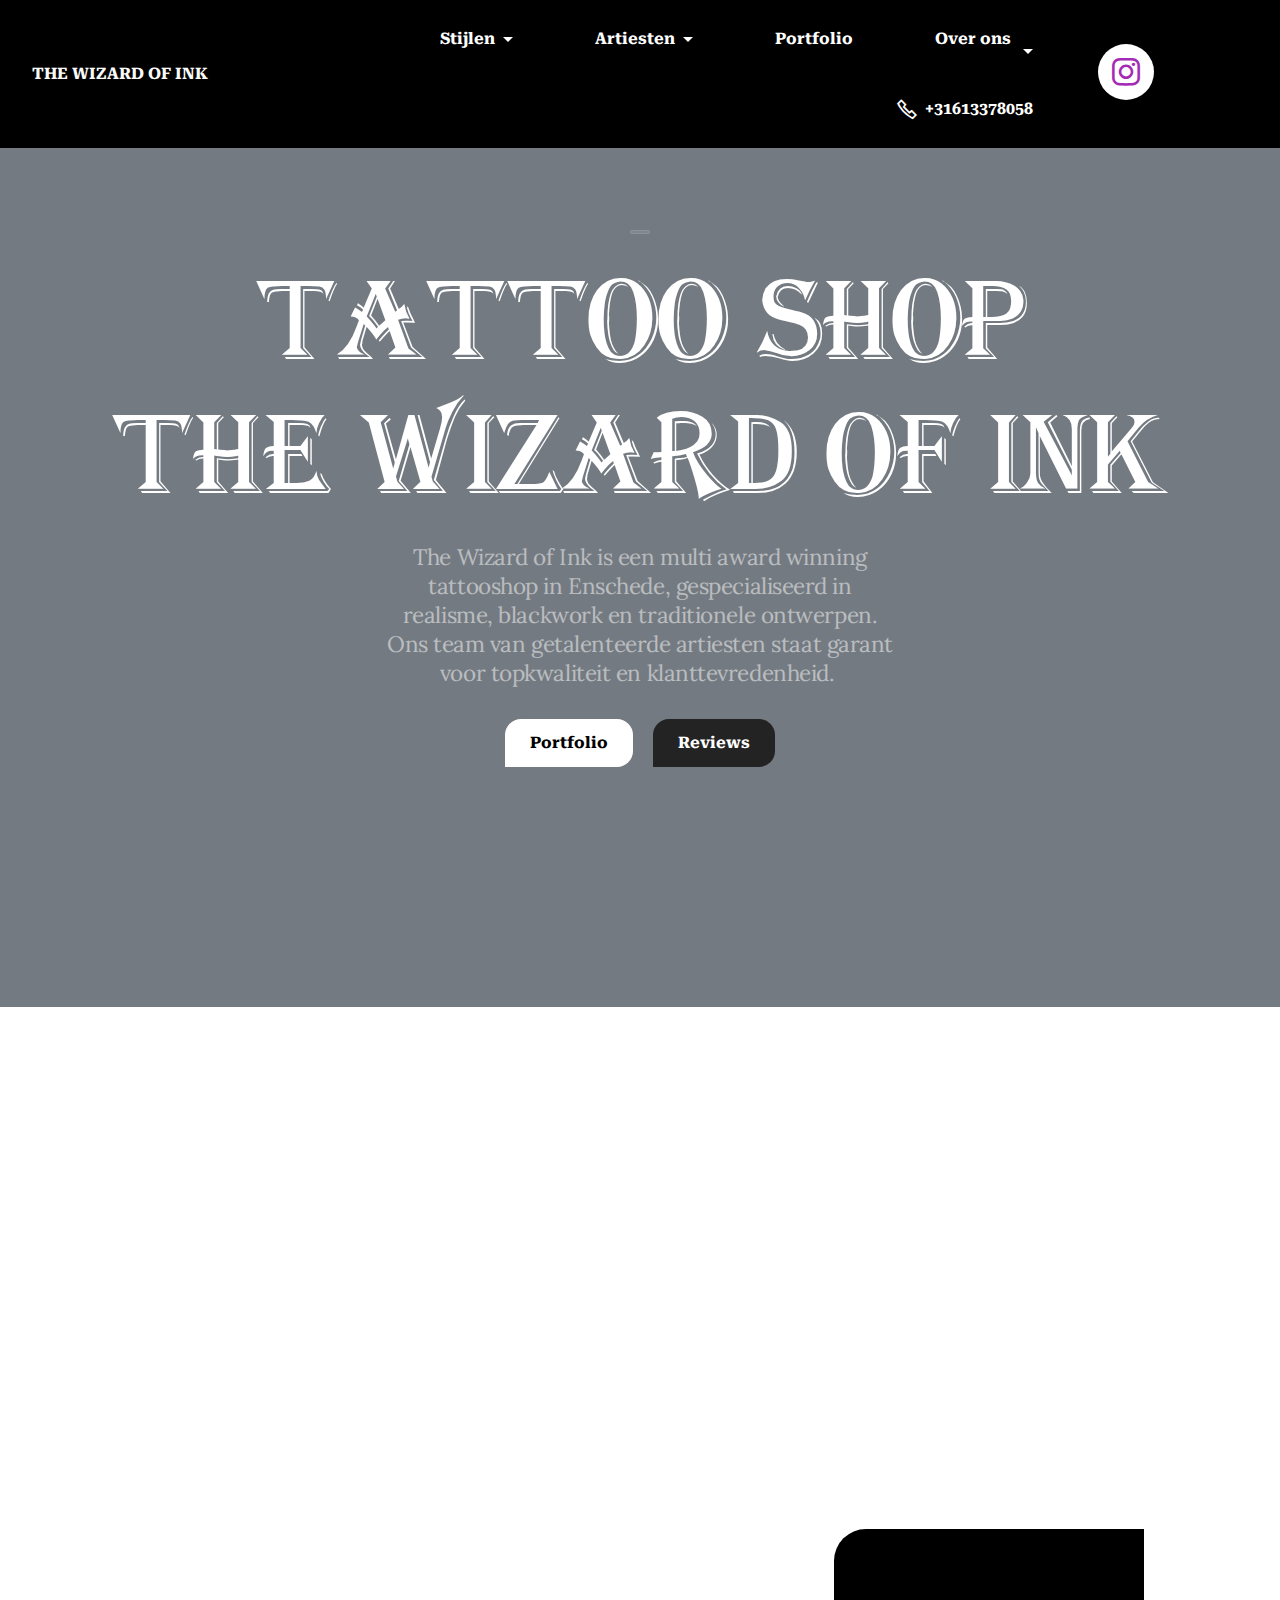
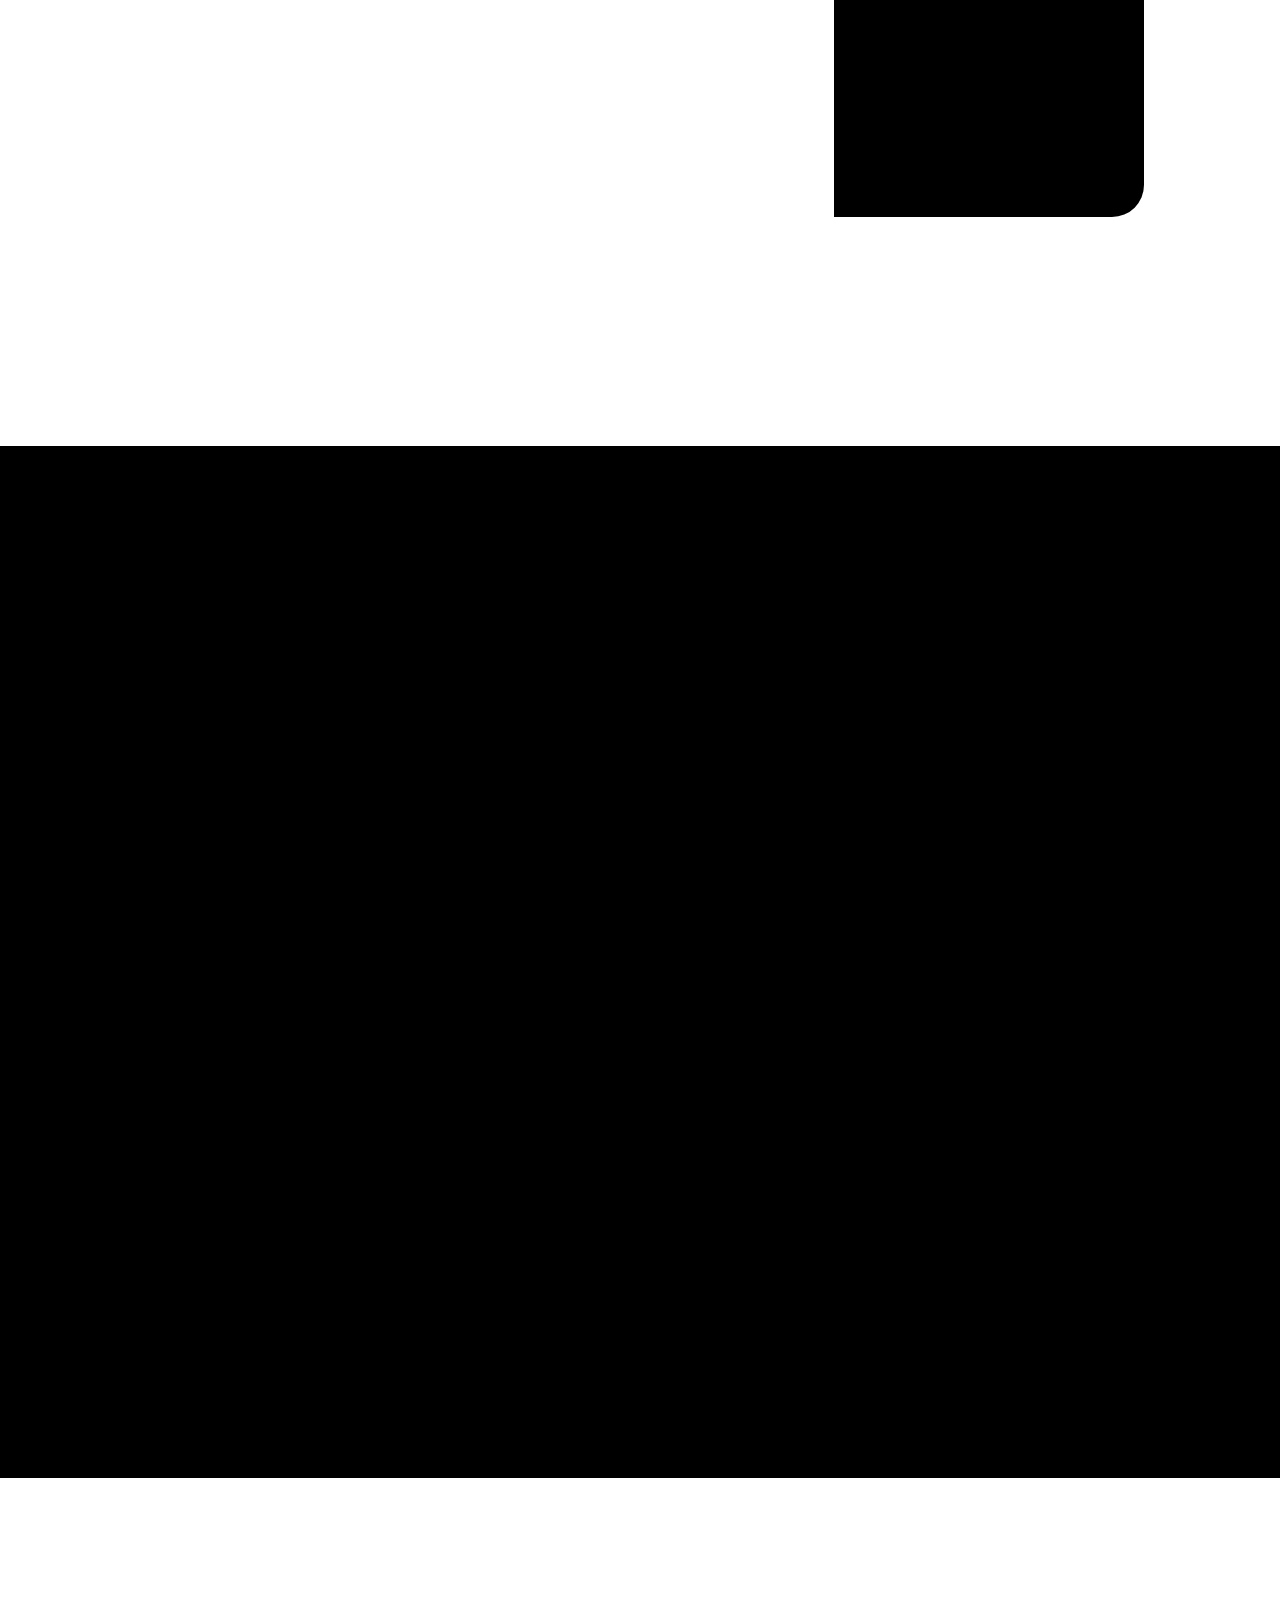
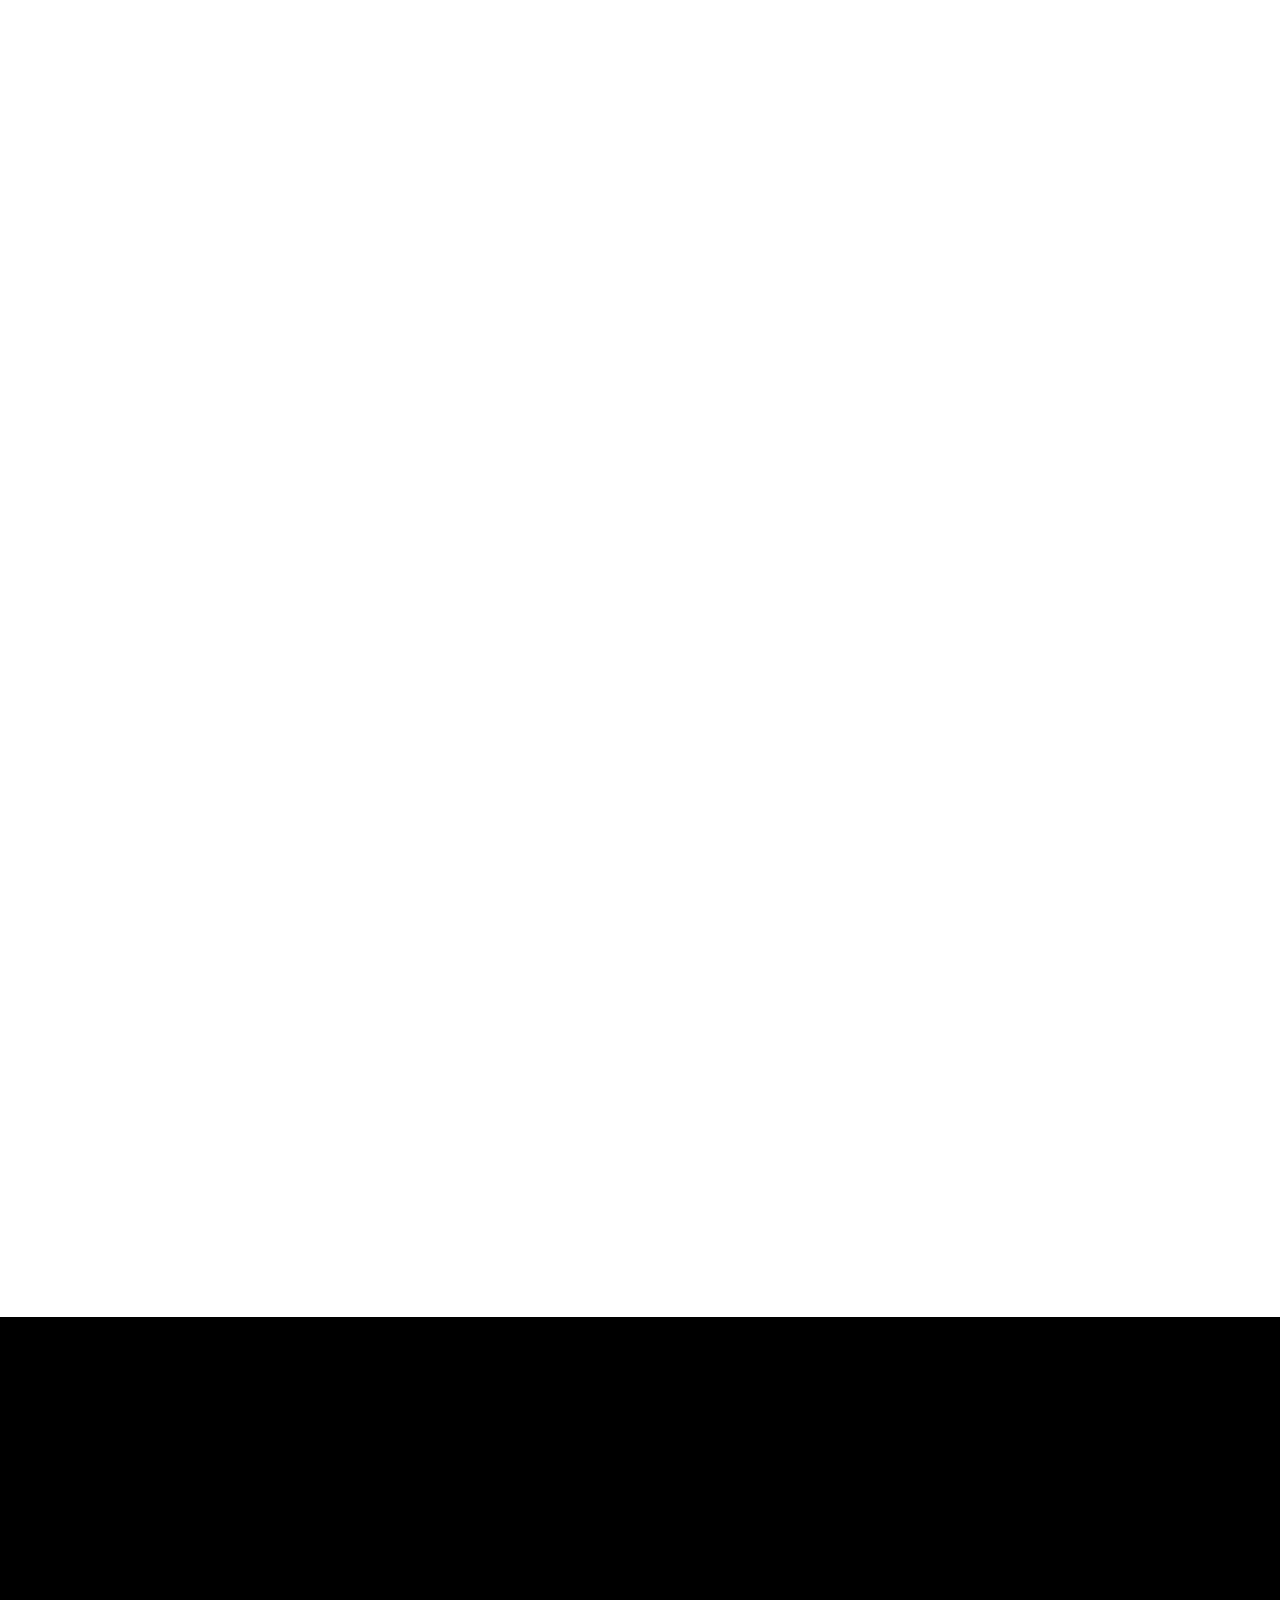
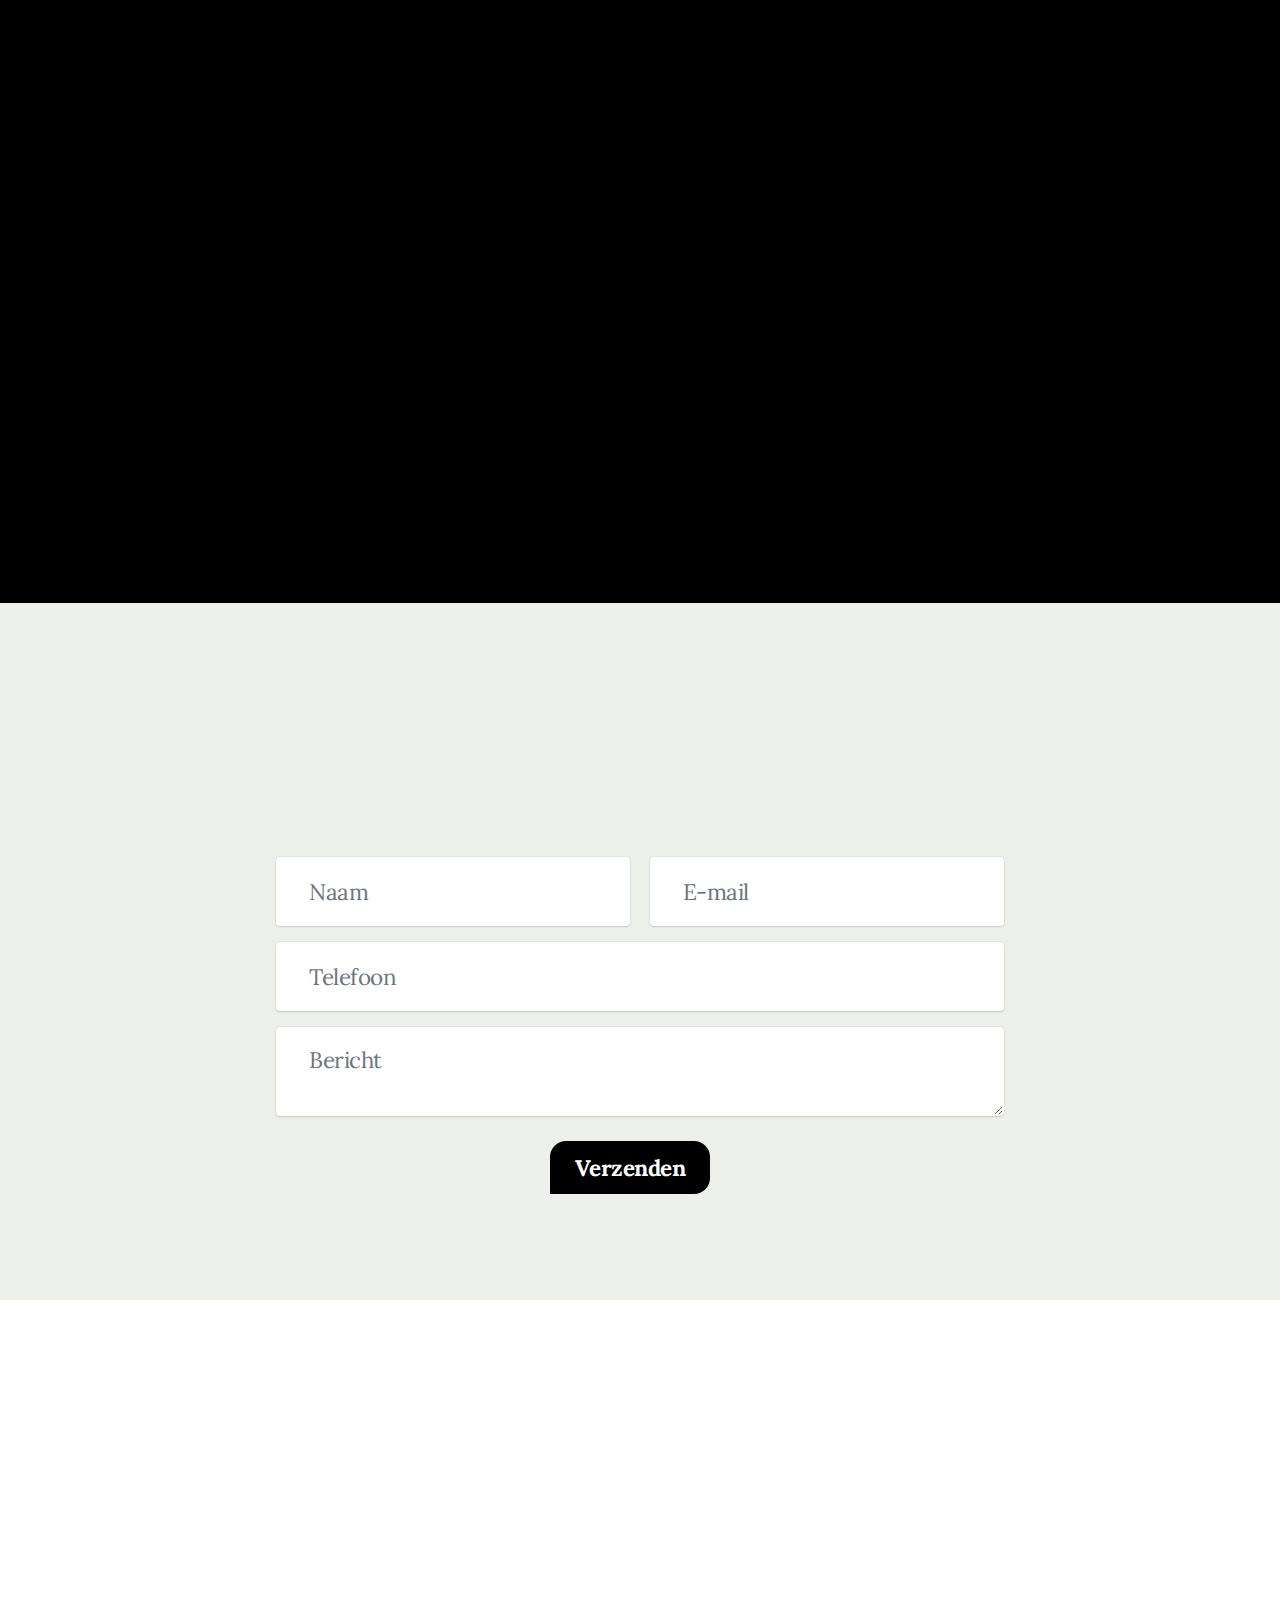
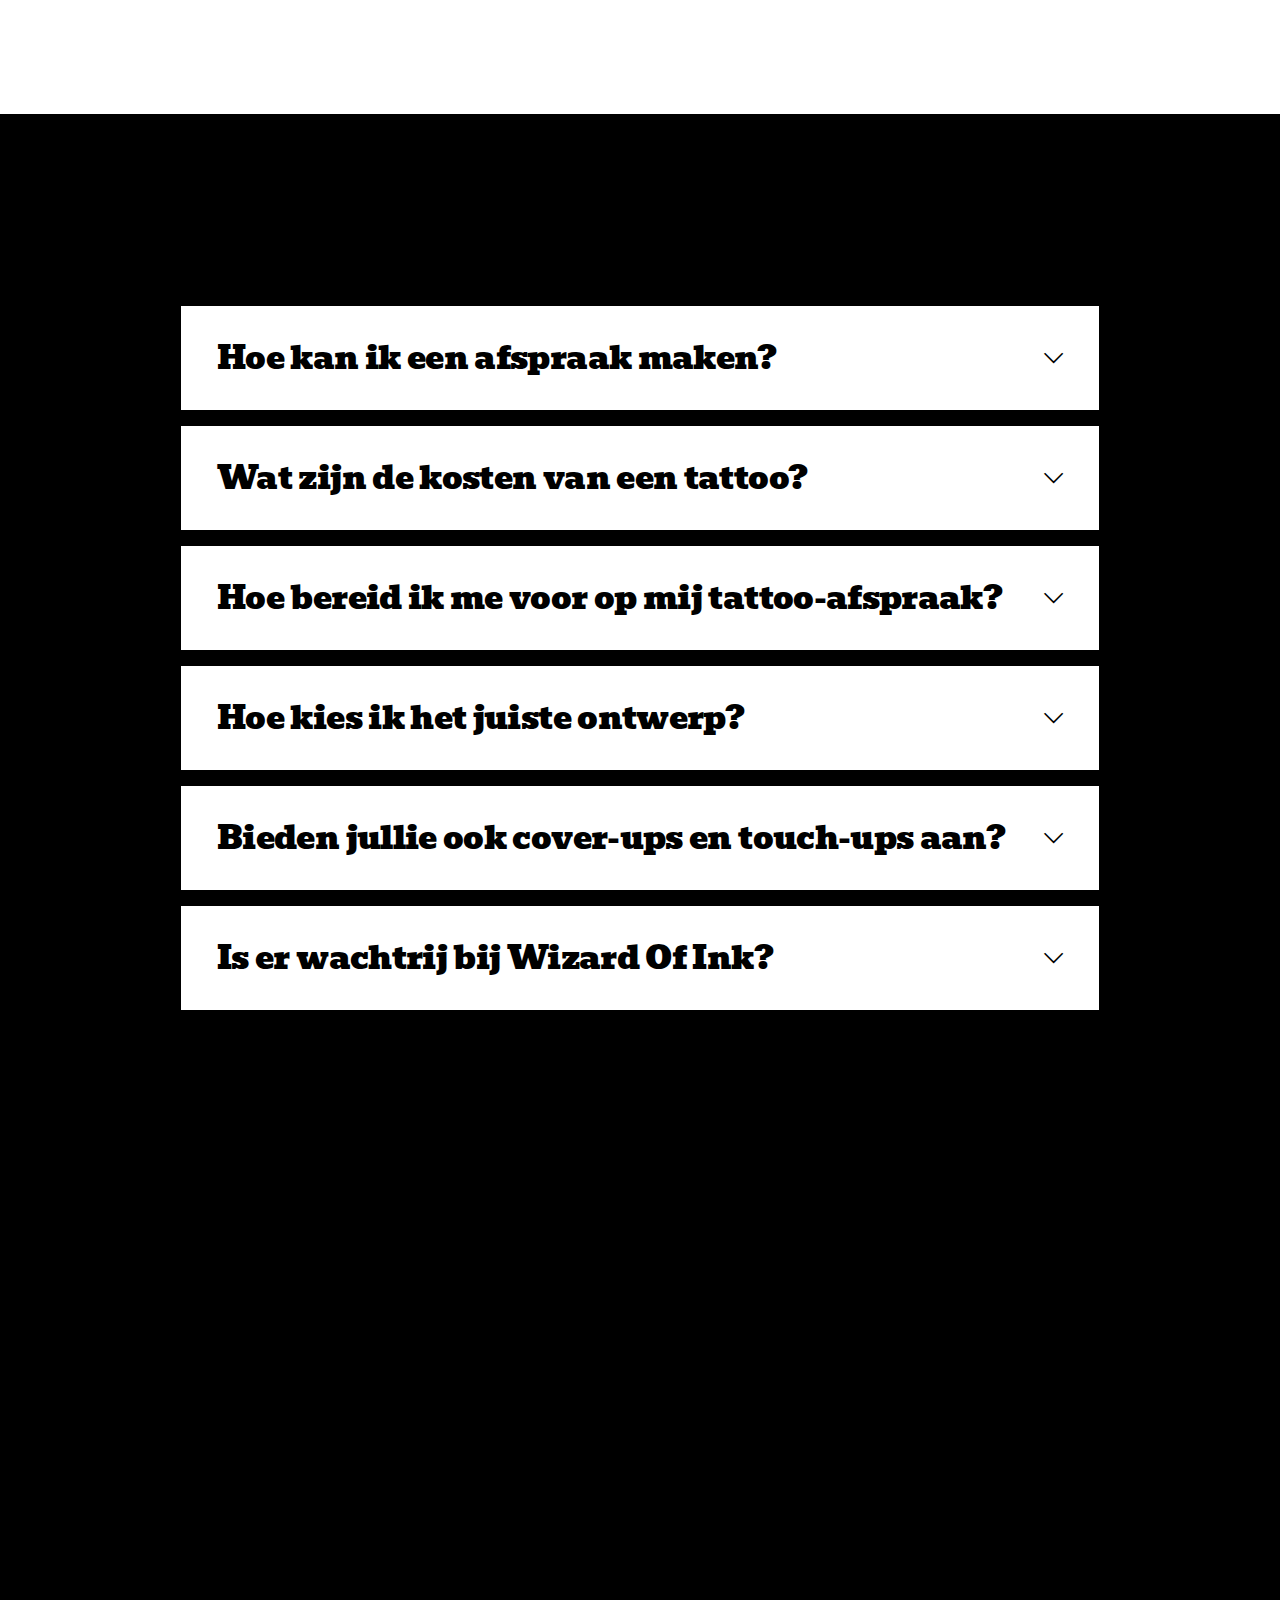
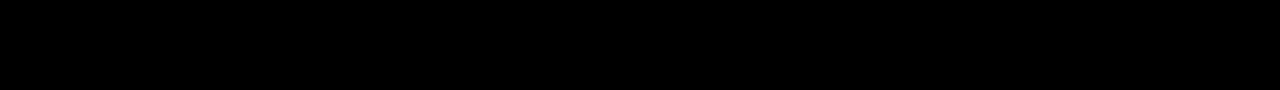
==== commit fb6f455e: "create github pages" ====
--- a/index.html
+++ b/index.html
@@ -28,7 +28,7 @@
   <noscript><link rel="stylesheet" href="https://fonts.googleapis.com/css?family=Lora:400,500,600,700,400i,500i,600i,700i&display=swap"></noscript>
   <link rel="preload" href="https://fonts.googleapis.com/css?family=Roboto+Serif:100,200,300,400,500,600,700,800,900,100i,200i,300i,400i,500i,600i,700i,800i,900i&display=swap" as="style" onload="this.onload=null;this.rel='stylesheet'">
   <noscript><link rel="stylesheet" href="https://fonts.googleapis.com/css?family=Roboto+Serif:100,200,300,400,500,600,700,800,900,100i,200i,300i,400i,500i,600i,700i,800i,900i&display=swap"></noscript>
-  <link rel="preload" as="style" href="assets/mobirise/css/mbr-additional.css?v=jPJEbk"><link rel="stylesheet" href="assets/mobirise/css/mbr-additional.css?v=jPJEbk" type="text/css">
+  <link rel="preload" as="style" href="assets/mobirise/css/mbr-additional.css?v=dzQT0J"><link rel="stylesheet" href="assets/mobirise/css/mbr-additional.css?v=dzQT0J" type="text/css">
 
   
   <script>
@@ -67,10 +67,10 @@
             <div class="collapse navbar-collapse" id="navbarSupportedContent">
                 <ul class="navbar-nav nav-dropdown nav-right" data-app-modern-menu="true"><li class="nav-item dropdown">
                         <a class="nav-link link text-danger dropdown-toggle show display-4" href="#" data-toggle="dropdown-submenu" data-bs-toggle="dropdown" data-bs-auto-close="outside" aria-expanded="false">Stijlen</a><div class="dropdown-menu show" aria-labelledby="dropdown-117" data-bs-popper="none"><a class="text-danger dropdown-item text-primary display-4" href="page4.html">Realisme</a><a class="text-danger show dropdown-item text-primary display-4" href="page9.html">Black &amp; Dotwork</a><a class="text-danger show dropdown-item text-primary display-4" href="page10.html">Fine Line</a></div>
-                    </li><li class="nav-item dropdown"><a class="nav-link link text-danger dropdown-toggle display-4" href="#" data-toggle="dropdown-submenu" data-bs-toggle="dropdown" data-bs-auto-close="outside" aria-expanded="false">Artiesten</a><div class="dropdown-menu" aria-labelledby="dropdown-245"><a class="text-danger show dropdown-item text-primary display-4" href="page7.html">Markos</a><a class="text-danger show dropdown-item text-primary display-4" href="page6.html">Clayton</a><a class="text-danger show dropdown-item text-primary display-4" href="page1.html">Diego</a><a class="text-danger show dropdown-item text-primary display-4" href="page1.html">Priscilla&nbsp;</a></div></li>
+                    </li><li class="nav-item dropdown"><a class="nav-link link text-danger dropdown-toggle display-4" href="#" data-toggle="dropdown-submenu" data-bs-toggle="dropdown" data-bs-auto-close="outside" aria-expanded="false">Artiesten</a><div class="dropdown-menu" aria-labelledby="dropdown-245"><a class="text-danger show dropdown-item text-primary display-4" href="page7.html">Markos</a><a class="text-danger show dropdown-item text-primary display-4" href="page6.html">Clayton</a><a class="text-danger show dropdown-item text-primary display-4" href="page1.html">Diego</a><a class="text-danger show dropdown-item text-primary display-4" href="page8.html">Priscila&nbsp;</a></div></li>
                     <li class="nav-item">
-                        <a class="nav-link link text-danger text-primary display-4" href="index.html#gallery06-f">Portfolio<br><br></a>
-                    </li><li class="nav-item dropdown"><a class="nav-link link text-danger text-primary dropdown-toggle display-4" href="index.html#gallery06-f" data-toggle="dropdown-submenu" data-bs-toggle="dropdown" data-bs-auto-close="outside" aria-expanded="false">Over Ons&nbsp;<br><br></a><div class="dropdown-menu" aria-labelledby="dropdown-194"><a class="text-danger text-primary dropdown-item display-4" href="page11.html">Afspraak Maken</a><a class="text-danger text-primary show dropdown-item display-4" href="index.html#contacts01-g">Contact</a></div></li><li class="nav-item"><a class="nav-link link text-danger text-primary show display-4" href="index.html#contacts01-g"><span class="mobi-mbri mobi-mbri-phone mbr-iconfont mbr-iconfont-btn"></span>+31613378058<br></a></li></ul>
+                        <a class="nav-link link text-danger text-primary display-4" href="page2.html">Portfolio<br><br></a>
+                    </li><li class="nav-item dropdown"><a class="nav-link link text-danger text-primary dropdown-toggle display-4" href="page2.html" data-toggle="dropdown-submenu" data-bs-toggle="dropdown" data-bs-auto-close="outside" aria-expanded="false">Over ons&nbsp;<br><br></a><div class="dropdown-menu" aria-labelledby="dropdown-839"><a class="text-danger text-primary dropdown-item display-4" href="page11.html" aria-expanded="false">Algemene voorwaarden</a><a class="text-danger text-primary show dropdown-item display-4" href="index.html#form02-13">Contact</a></div></li><li class="nav-item"><a class="nav-link link text-danger text-primary show display-4" href="index.html#contacts01-g"><span class="mobi-mbri mobi-mbri-phone mbr-iconfont mbr-iconfont-btn"></span>+31613378058<br></a></li></ul>
                 
                 <div class="icons-menu-main">
                     <a class="iconfont-wrapper" href="https://www.instagram.com/thewizardofinknl/biri.se" target="_blank">
@@ -101,7 +101,7 @@
                         <p class="mbr-text mbr-fonts-style display-7">
                             The Wizard of Ink is een multi award winning tattooshop in Enschede, gespecialiseerd in realisme, blackwork en traditionele ontwerpen. Ons team van getalenteerde artiesten staat garant voor topkwaliteit en klanttevredenheid.&nbsp;</p>
                     </div>
-                    <div class="mbr-section-btn"><a class="btn btn-secondary display-4" href="page2.html">Portfolio</a> <a class="btn btn-black display-4" href="index.html#custom-html-e">
+                    <div class="mbr-section-btn"><a class="btn btn-secondary display-4" href="page2.html">Portfolio</a> <a class="btn btn-black display-4" href="index.html#custom-html-2f">
                             Reviews</a></div>
                 </div>
             </div>
@@ -127,7 +127,7 @@
                        <div class="mbr-section-btn"><a class="btn btn-black display-4" href="#">over ons</a></div>
                     </div>
                     <div class="image-wrapper">
-                        <img src="[data-uri]" alt="" loading="lazy" class="lazyload" data-src="assets/images/over-ons-woi-1125x1406.webp">
+                        <img src="[data-uri]" alt="tattooshop enschede" loading="lazy" class="lazyload" data-src="assets/images/over-ons-woi-1125x1406.webp">
                         <ul class="list mbr-fonts-style display-4">
                             <li class="item-wrap"><strong><b style="font-size: 1.25rem; display: inline !important;">Multi Award winning</b></strong></li><li class="item-wrap"><strong><b style="display: inline !important; font-size: 20px;">Elke stijl mogelijk</b></strong></li><li class="item-wrap"><strong><b style="font-size: 1.4rem; display: inline !important;">Altijd persoonlijk aandacht</b></strong></li>
                         </ul>
@@ -163,7 +163,7 @@
 							<div class="item-img">
 								<div class="item-wrapper">
 									
-								<a href="page1.html" target="false"></a><a href="page1.html"><img src="[data-uri]" alt="" title="" data-slide-to="1" data-bs-slide-to="1" loading="lazy" class="lazyload" data-src="assets/images/roy2-600x800.webp"></a></div>
+								<a href="page1.html" target="false"></a><a href="page1.html" target="false"></a><a href="page7.html"><img src="[data-uri]" alt="" title="" data-slide-to="1" data-bs-slide-to="1" loading="lazy" class="lazyload" data-src="assets/images/roy2-600x800.webp"></a></div>
 							</div>
 							<div class="item-content">
 								<h5 class="item-title mbr-fonts-style display-5"><strong>Marcos</strong></h5>
@@ -178,8 +178,8 @@
 						<div class="slide-content">
 							<div class="item-img">
 								<div class="item-wrapper">
-									<img src="[data-uri]" alt="" title="" data-slide-to="2" data-bs-slide-to="2" loading="lazy" class="lazyload" data-src="assets/images/roy3-600x800.webp">
-								</div>
+									
+								<a href="page6.html"><img src="[data-uri]" alt="" title="" data-slide-to="2" data-bs-slide-to="2" loading="lazy" class="lazyload" data-src="assets/images/roy3-600x800.webp"></a></div>
 							</div>
 							<div class="item-content">
 								<h5 class="item-title mbr-fonts-style display-5"><strong>Clayton</strong></h5>
@@ -196,8 +196,8 @@
 						<div class="slide-content">
 							<div class="item-img">
 								<div class="item-wrapper">
-									<img src="[data-uri]" alt="" title="" data-slide-to="5" data-bs-slide-to="5" loading="lazy" class="lazyload" data-src="assets/images/diego-1080x1079.webp">
-								</div>
+									
+								<a href="page1.html"><img src="[data-uri]" alt="" title="" data-slide-to="5" data-bs-slide-to="5" loading="lazy" class="lazyload" data-src="assets/images/diego-1080x1079.webp"></a></div>
 							</div>
 							<div class="item-content">
 								<h5 class="item-title mbr-fonts-style display-5"><strong>Diego</strong></h5>
@@ -212,8 +212,8 @@
 						<div class="slide-content">
 							<div class="item-img">
 								<div class="item-wrapper">
-									<img src="[data-uri]" alt="" title="" data-slide-to="7" data-bs-slide-to="7" loading="lazy" class="lazyload" data-src="assets/images/whatsapp-image-2024-07-10-at-14.13.33-600x1299.webp">
-								</div>
+									
+								<a href="page8.html"><img src="[data-uri]" alt="" title="" data-slide-to="7" data-bs-slide-to="7" loading="lazy" class="lazyload" data-src="assets/images/whatsapp-image-2024-07-10-at-14.13.33-600x1299.webp"></a></div>
 							</div>
 							<div class="item-content">
 								<h5 class="item-title mbr-fonts-style display-5"><strong>Priscila</strong></h5>
@@ -248,7 +248,7 @@
         <div class="row">
             <div class="col-12 col-lg-10">
                 <div class="content-wrapper">
-                    <h2 class="mbr-section-title mbr-fonts-style display-2"><strong>Volg ons op Instagram</strong></h2>
+                    <h2 class="mbr-section-title mbr-fonts-style display-2"><strong>Laatste Instagram Posts</strong></h2>
                     <div class="text-wrapper">
                         
                     </div>
@@ -265,14 +265,12 @@
 <section class="elb-widgets cid-uid4QaNGos" id="eb-instagram-feed-1e"><script src="https://s.electricblaze.com/widget.js" defer=""></script>
 <div class="electricblaze-id-2UhxCqc"></div></section>
 
-<div id="custom-html-e"><!-- Type valid HTML here -->
-
-<div id="wid_1719227797437"></div>
+<div id="custom-html-2f"><div id="wid_1720791833879"></div>
 <script>
 sc = document.createElement("script");
 sc.setAttribute("defer",true);
-sc.setAttribute("src","https://dbwx2z9xa7qt9.cloudfront.net/bundle.js?cachebust=1719227797437");
-sc.setAttribute("theme","light");
+sc.setAttribute("src","https://dbwx2z9xa7qt9.cloudfront.net/bundle.js?cachebust=1720791833879");
+sc.setAttribute("theme","dark");
 sc.setAttribute("footer", "true"); 
 sc.setAttribute("widget-type","carousel");
 sc.setAttribute("token","666ab8f8fc72d31ca872d1a5");
@@ -285,7 +283,7 @@
 sc.setAttribute('wlndig', "https://go.reviewchicken.com/the-wizard-of-ink");
 sc.setAttribute('lang', "nl");
 sc.setAttribute('brandStyle', "%7B%22sidebar_background%22%3A%22%237231BE%22%2C%22sidebar_text%22%3A%22white%22%2C%22brand_button_text_color%22%3A%22white%22%2C%22brand_main_color%22%3A%22%23EE882D%22%2C%22brand_button_border_radius%22%3A%2216px%22%2C%22brand_sidebar_text_color_opacity%22%3A%22%23ffffff1a%22%2C%22brand_button_hover%22%3A%22rgb(241%2C%20158%2C%2084)%22%2C%22brand_button_active%22%3A%22rgb(223%2C%20114%2C%2018)%22%2C%22brand_main_color_opacity%22%3A%22%23EE882D1a%22%2C%22brand_font%22%3A%22Montserrat%22%2C%22star_color%22%3A%22%23EE882D%22%2C%22brand_main_background%22%3A%22%23FBF8F6%22%2C%22brand_card_background%22%3A%22white%22%2C%22poweredByLink%22%3A%22https%3A%2F%2Freviewchicken.com%22%2C%22poweredicon%22%3A%22https%3A%2F%2Frecensioni-io-static-folder.s3.eu-central-1.amazonaws.com%2Fpublic_onlinereviews%2Freviews.reviewchicken.com%2Fpowered.png%22%7D");
-document.getElementById("wid_1719227797437").appendChild(sc);
+document.getElementById("wid_1720791833879").appendChild(sc);
 </script></div>
 
 <section data-bs-version="5.1" class="features6 start cid-ugCA4qiiEm" id="features06-o">
@@ -319,7 +317,7 @@
 			<div class="item features-image col-12 col-md-6 col-lg-4">
 				<div class="item-wrapper">
 					<div class="item-img">
-						<img src="[data-uri]" alt="" data-slide-to="1" data-bs-slide-to="1" loading="lazy" class="lazyload" data-src="assets/images/image00009-3-828x1792.webp">
+						<a href="page9.html"><img src="[data-uri]" alt="" data-slide-to="1" data-bs-slide-to="1" loading="lazy" class="lazyload" data-src="assets/images/image00009-3-828x1792.webp"></a>
 					</div>
 					<div class="item-content">
 						<h5 class="item-title mbr-fonts-style display-5">
@@ -333,7 +331,7 @@
 			</div><div class="item features-image col-12 col-md-6 col-lg-4">
 				<div class="item-wrapper">
 					<div class="item-img">
-						<img src="[data-uri]" alt="" data-slide-to="2" data-bs-slide-to="3" loading="lazy" class="lazyload" data-src="assets/images/fineline.webp">
+						<a href="page10.html"><img src="[data-uri]" alt="" data-slide-to="2" data-bs-slide-to="3" loading="lazy" class="lazyload" data-src="assets/images/fineline.webp"></a>
 					</div>
 					<div class="item-content">
 						<h5 class="item-title mbr-fonts-style display-5">
@@ -424,7 +422,7 @@
         </div>
         <div class="row justify-content-center">
             <div class="col-lg-8 mx-auto mbr-form" data-form-type="formoid">
-                <form action="https://mobirise.eu/" method="POST" class="mbr-form form-with-styler" data-form-title="Form Name"><input type="hidden" name="email" data-form-email="true" value="KkJ2PTaoZwrBsC+xjydinKYUpOIJsIV4dS3UTaHA+bq3sv5qH9GvgsMjgna+P4WFbomS2f49rWlX9zh96ocICskzsOCSeMG4IDE56hvjBprmnMjBHSOtRHeKNAqyW52Q.Runa9hmjLU7WrSkwSUeo5LhxMRd2CZvm03DBlXOqqjOP3pwRbq1tdLycUeRSD1Dvo/uONqM4DQBDT2TCgjgFnhqfD7yKdFkAYBEw0oqyE8m1DcC2mfnlGbXyhvcHfwVV">
+                <form action="https://mobirise.eu/" method="POST" class="mbr-form form-with-styler" data-form-title="Form Name"><input type="hidden" name="email" data-form-email="true" value="lcGlKNb/MxxQdnIiI+/o9Q6hoyvLG1D92b+OCTHMlN4Pib3P5oJW4KbaZB9qsP11RZtO1r0kRnU3Mm26o5XogH/Vo8NA1cIvTYDrHGO+JKLqoQ8nHCO57SaurvBreId1.AYAvQ0fLSfq2IkmdFrsFxQBL5Zl7RjS2tPyYITPH2Ps6riLphM0wLt1Bg0t276S2iypj53Wt9ZfFOAYXuV5b5/bpDCtsjXp0GwfbdLwz20dl9eo9+00iGgLVmJdydheY">
                     <div class="row">
                         <div hidden="hidden" data-form-alert="" class="alert alert-success col-12">Bedankt voor het invullen van het formulier.</div>
                         <div hidden="hidden" data-form-alert-danger="" class="alert alert-danger col-12">
@@ -474,7 +472,7 @@
 						<h4 class="card-title mbr-fonts-style mb-1 display-5">
 							<strong>Instagram</strong>
 						</h4>
-						<h5 class="card-text mbr-fonts-style display-7"></h5>
+						<h5 class="card-text mbr-fonts-style display-7">@thewizardofinknl</h5>
 					</div>
 				</div>
 			</div>
@@ -486,7 +484,7 @@
 						<h4 class="card-title mbr-fonts-style mb-1 display-5">
 							<strong>TikTok</strong>
 						</h4>
-						<h5 class="card-text mbr-fonts-style display-7">thewizardofinknl</h5>
+						<h5 class="card-text mbr-fonts-style display-7">@thewizardofinknl</h5>
 					</div>
 				</div>
 			</div><div class="item features-without-image col-12 col-md-6 col-lg-4">
@@ -494,7 +492,7 @@
 					<span class="mbr-iconfont m-auto socicon-facebook socicon"></span>
 					<div class="card-box">
 						<h4 class="card-title mbr-fonts-style mb-1 display-5"><strong>Facebook</strong></h4>
-						<h5 class="card-text mbr-fonts-style display-7">@thewizardofhaaksbergen</h5>
+						<h5 class="card-text mbr-fonts-style display-7">@thewizardofinkhaaksbergen</h5>
 					</div>
 				</div>
 			</div>
--- a/assets/mobirise/css/mbr-additional.css
+++ b/assets/mobirise/css/mbr-additional.css
@@ -1961,22 +1961,19 @@
   text-align: center;
   color: #1e1d1c;
 }
-#custom-html-e {
-  /* Type valid CSS here */
-}
-#custom-html-e div {
+#custom-html-2f div {
   padding: 0px 0;
   color: #777;
   text-align: center;
   background-color: black;
   /* Voeg deze regel toe om de achtergrond zwart te maken */
 }
-#custom-html-e p {
+#custom-html-2f p {
   font-size: 60px;
   color: #777;
 }
 .cid-ugCA4qiiEm {
-  padding-top: 6rem;
+  padding-top: 3rem;
   padding-bottom: 6rem;
   background-color: #ffffff;
 }
--- a/assets/mobirise/css/mbr-additional.css
+++ b/assets/mobirise/css/mbr-additional.css
@@ -1961,22 +1961,19 @@
   text-align: center;
   color: #1e1d1c;
 }
-#custom-html-e {
-  /* Type valid CSS here */
-}
-#custom-html-e div {
+#custom-html-2f div {
   padding: 0px 0;
   color: #777;
   text-align: center;
   background-color: black;
   /* Voeg deze regel toe om de achtergrond zwart te maken */
 }
-#custom-html-e p {
+#custom-html-2f p {
   font-size: 60px;
   color: #777;
 }
 .cid-ugCA4qiiEm {
-  padding-top: 6rem;
+  padding-top: 3rem;
   padding-bottom: 6rem;
   background-color: #ffffff;
 }
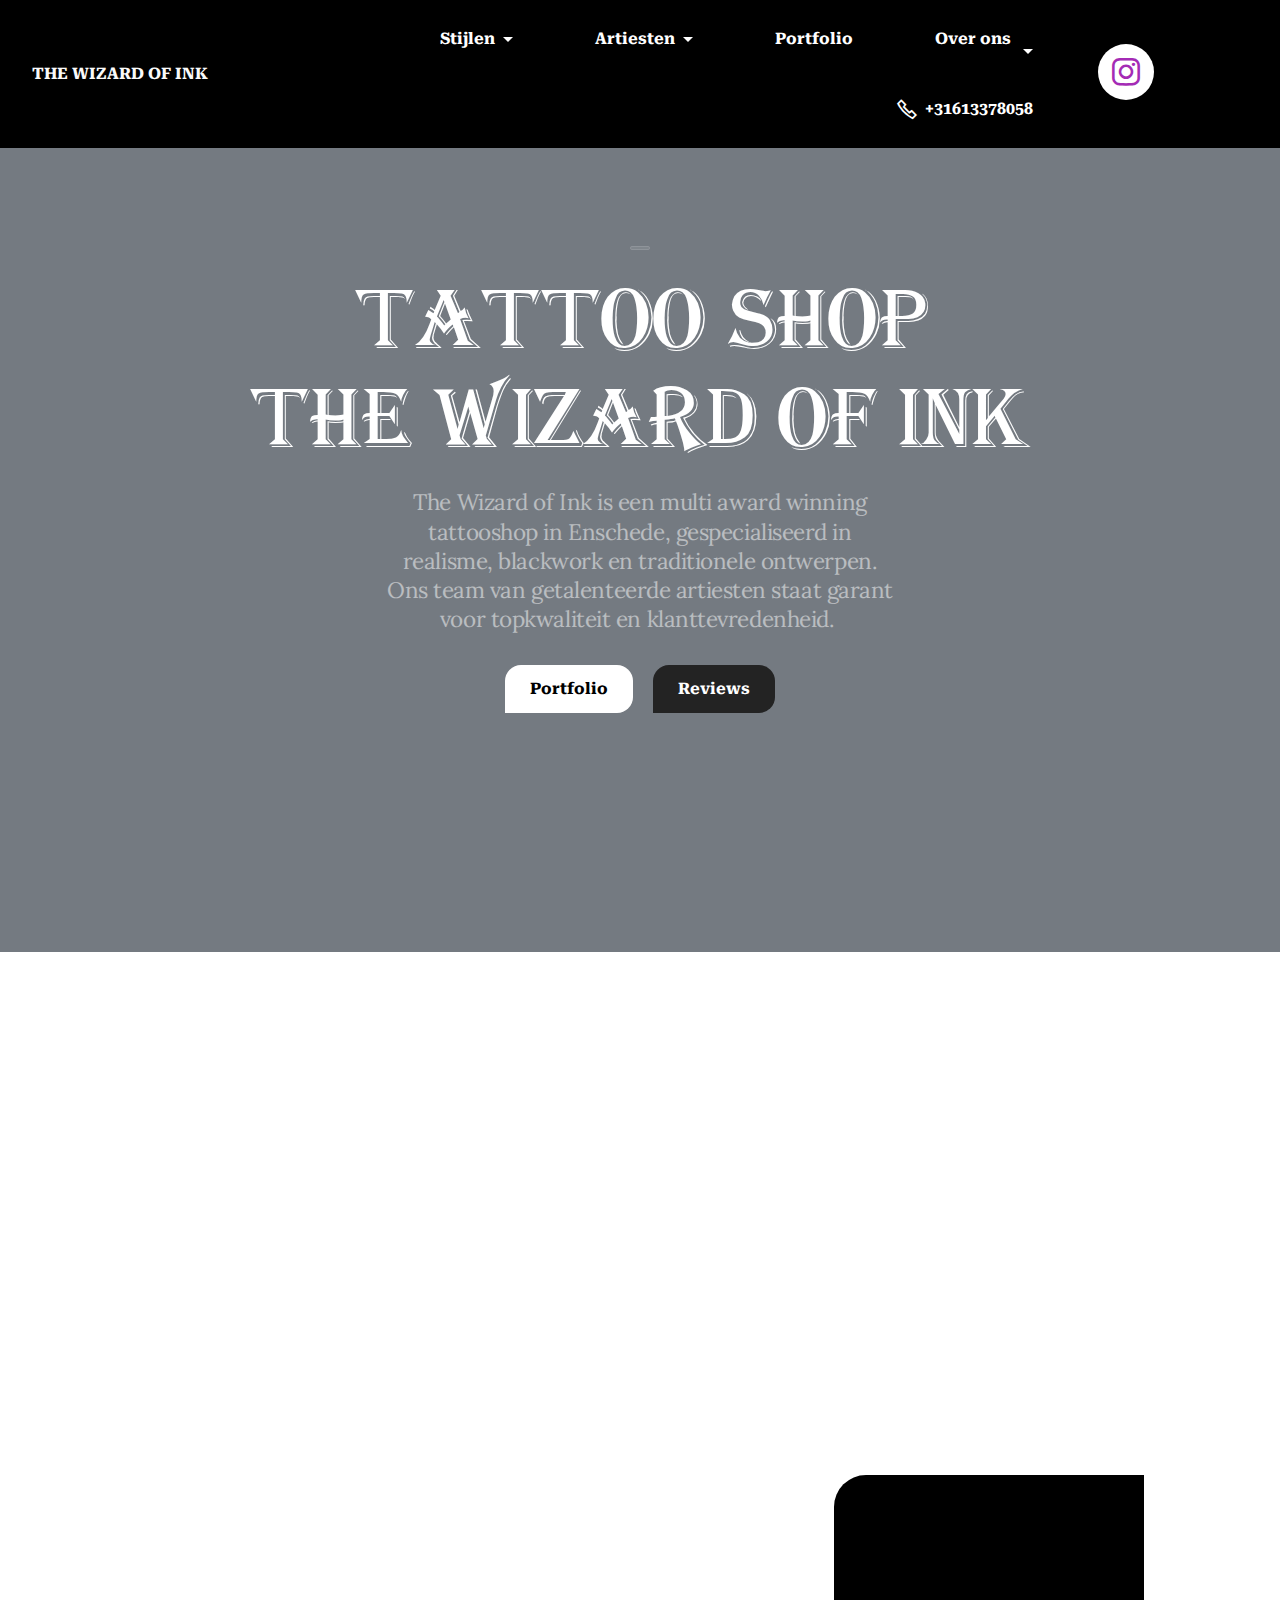
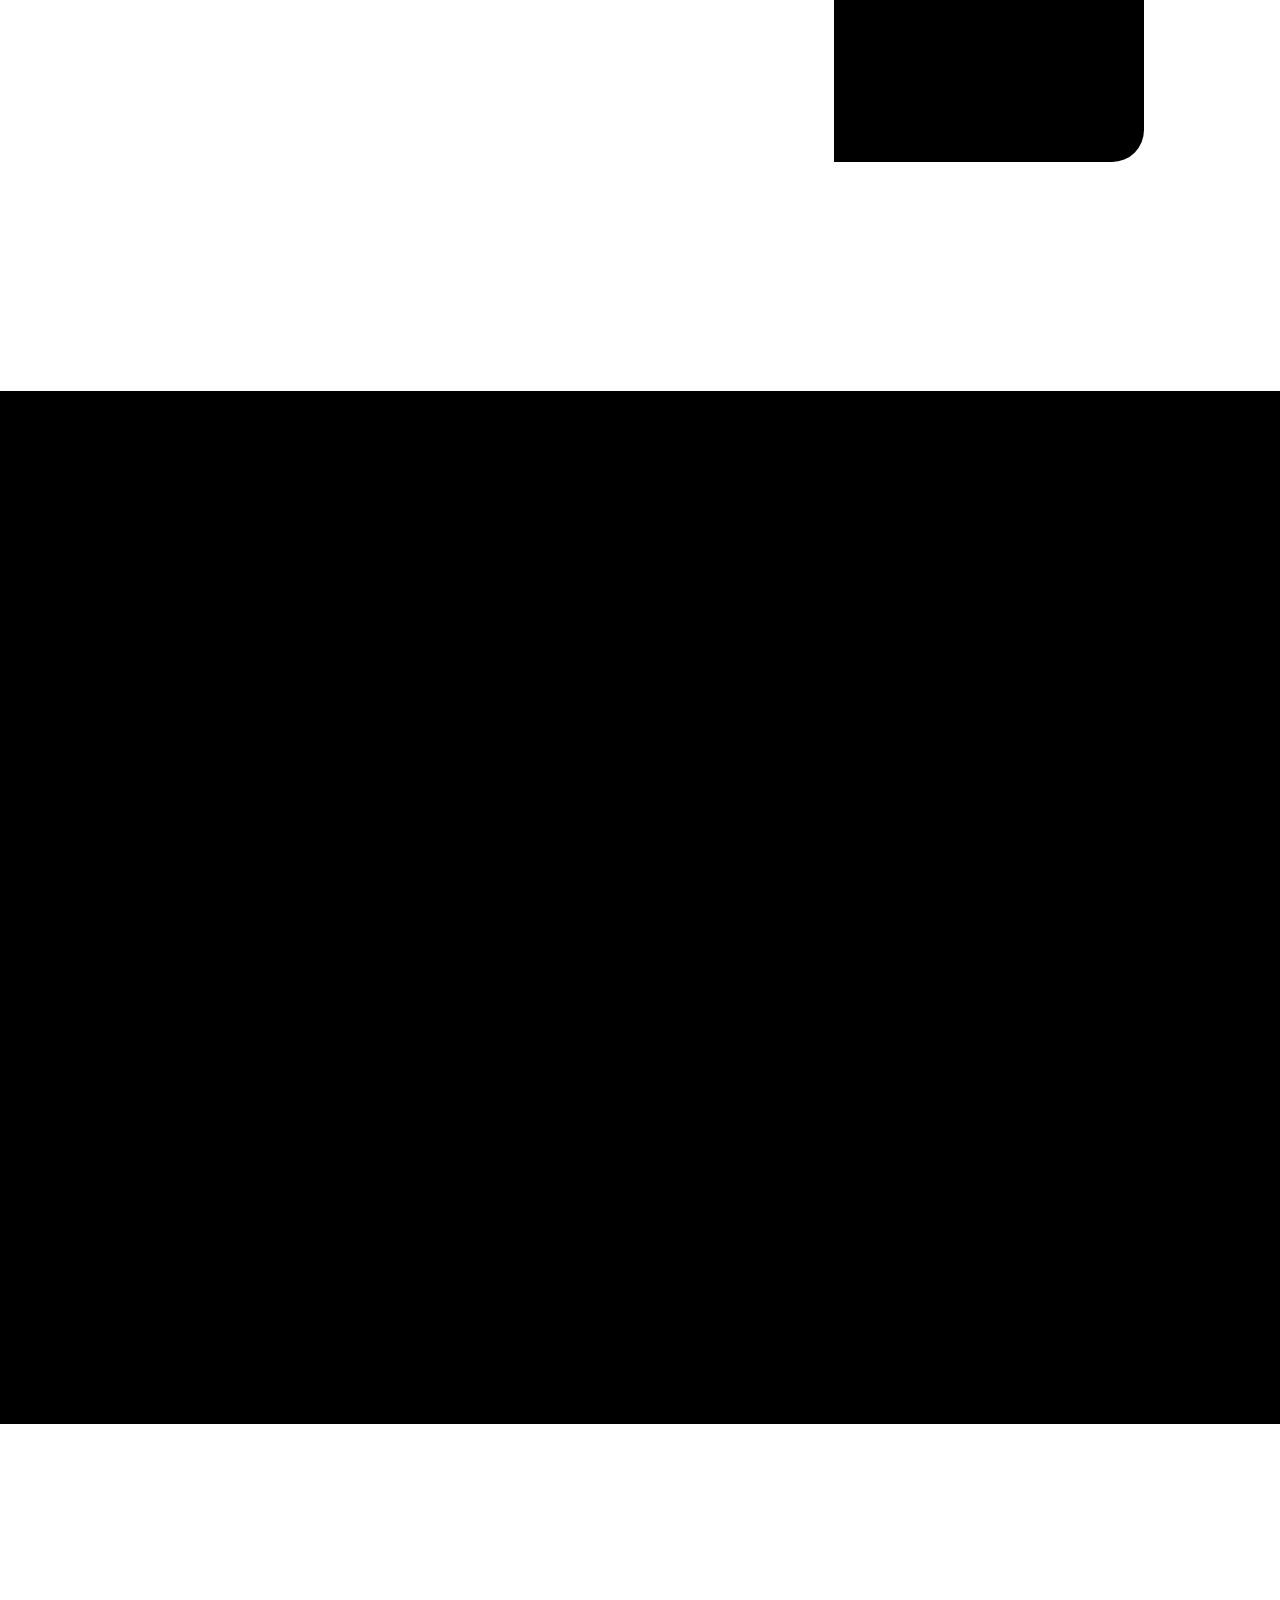
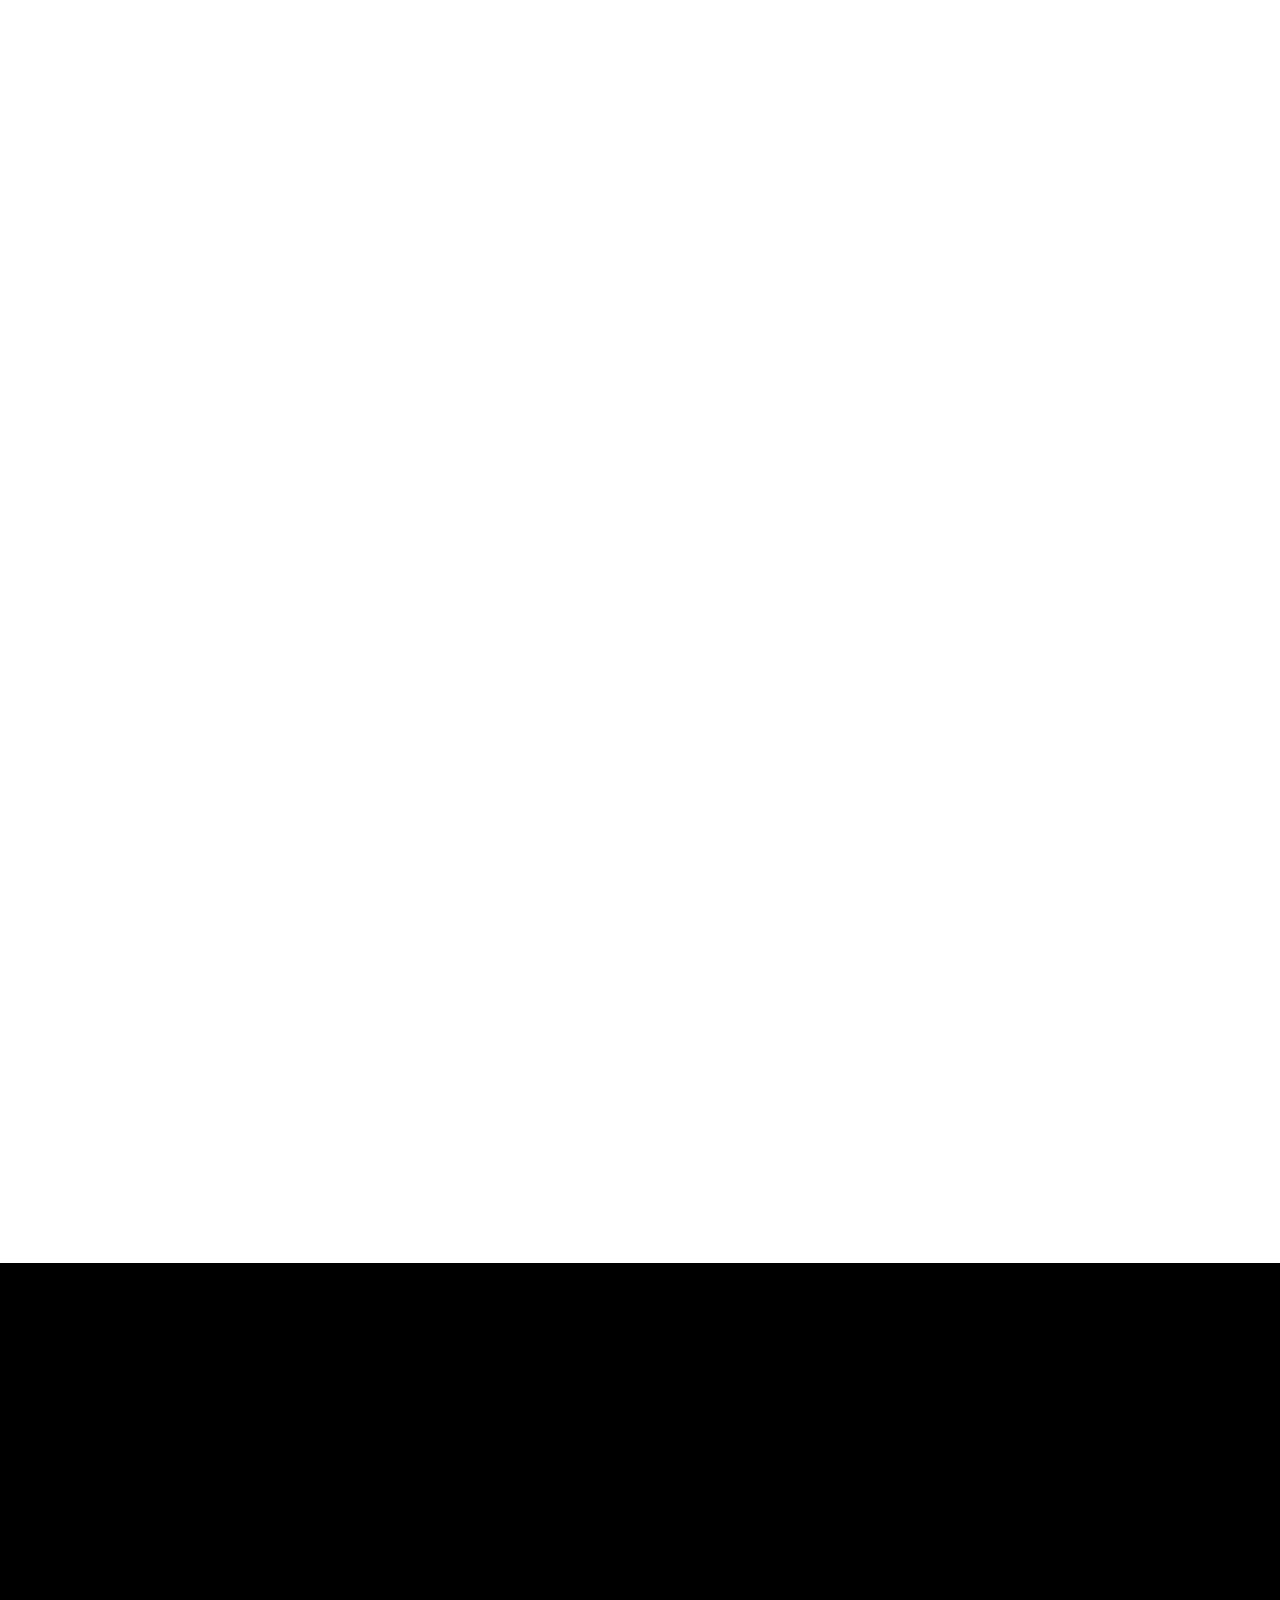
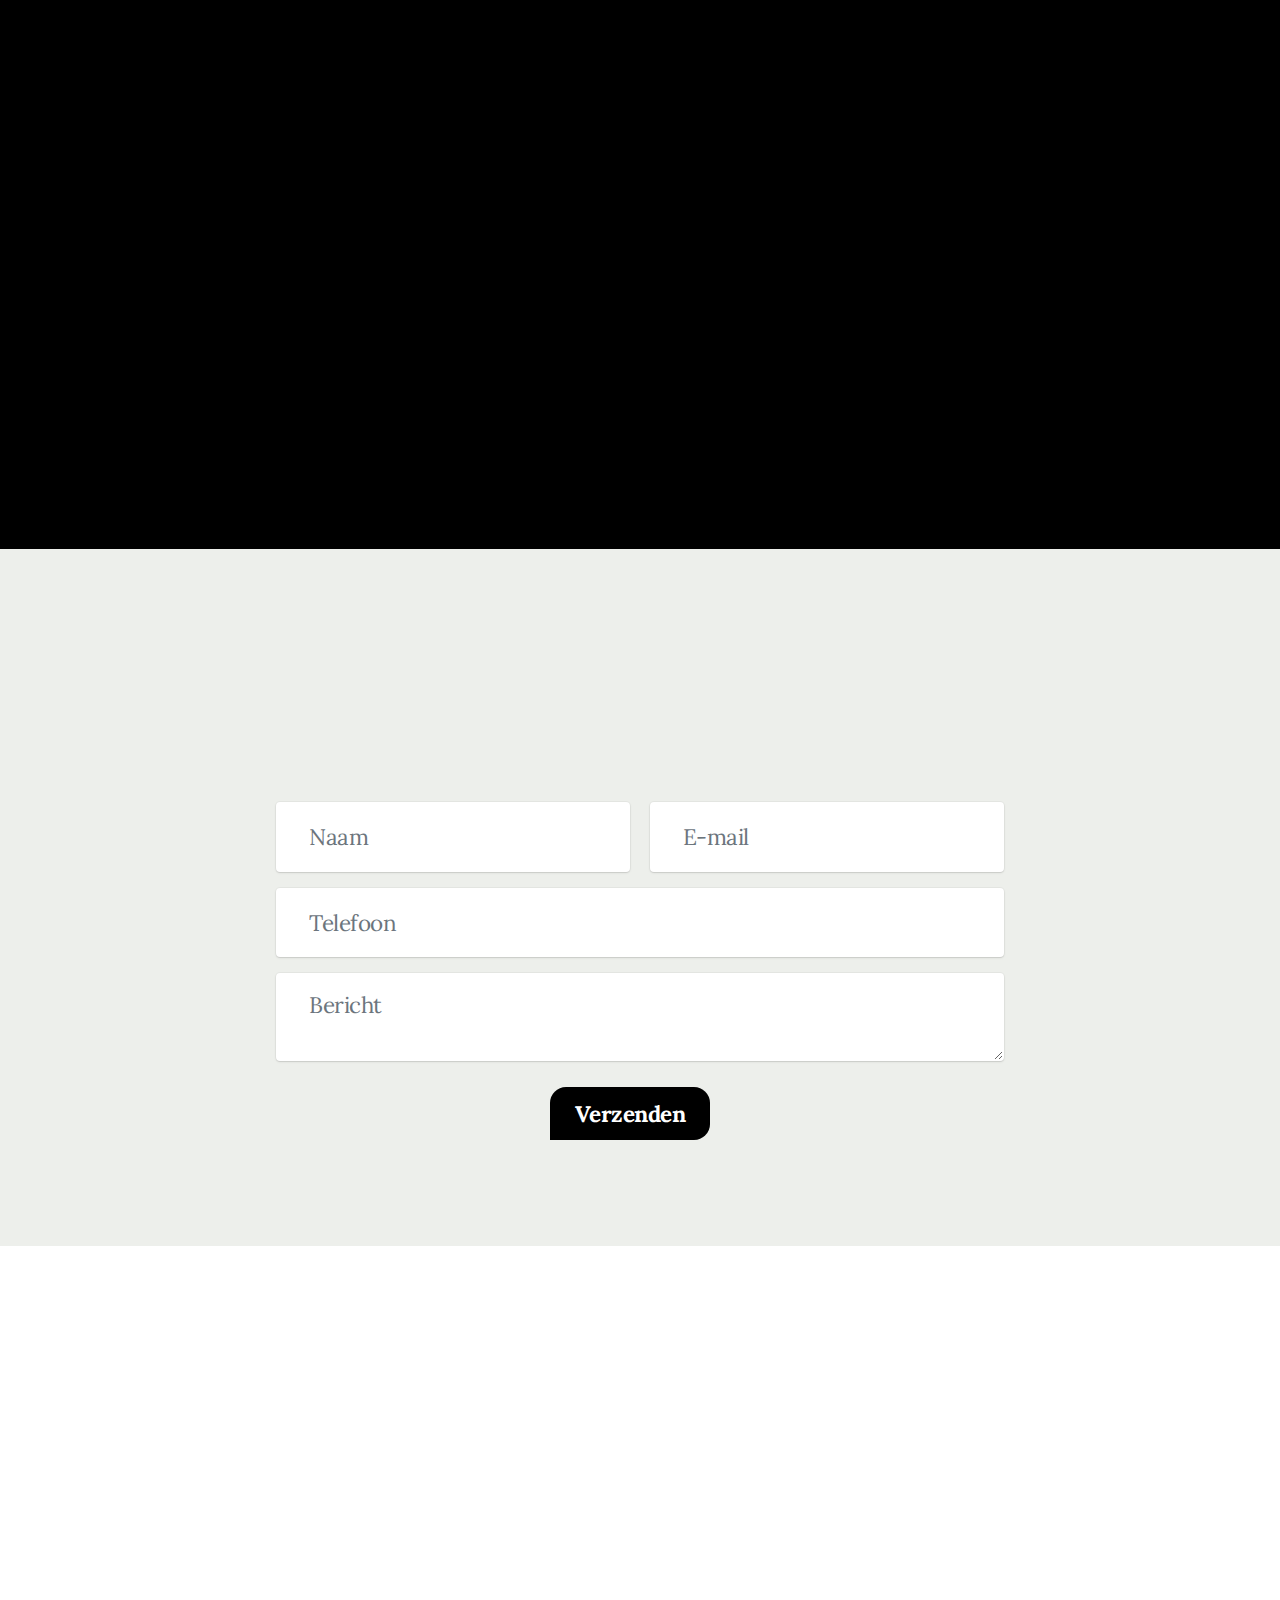
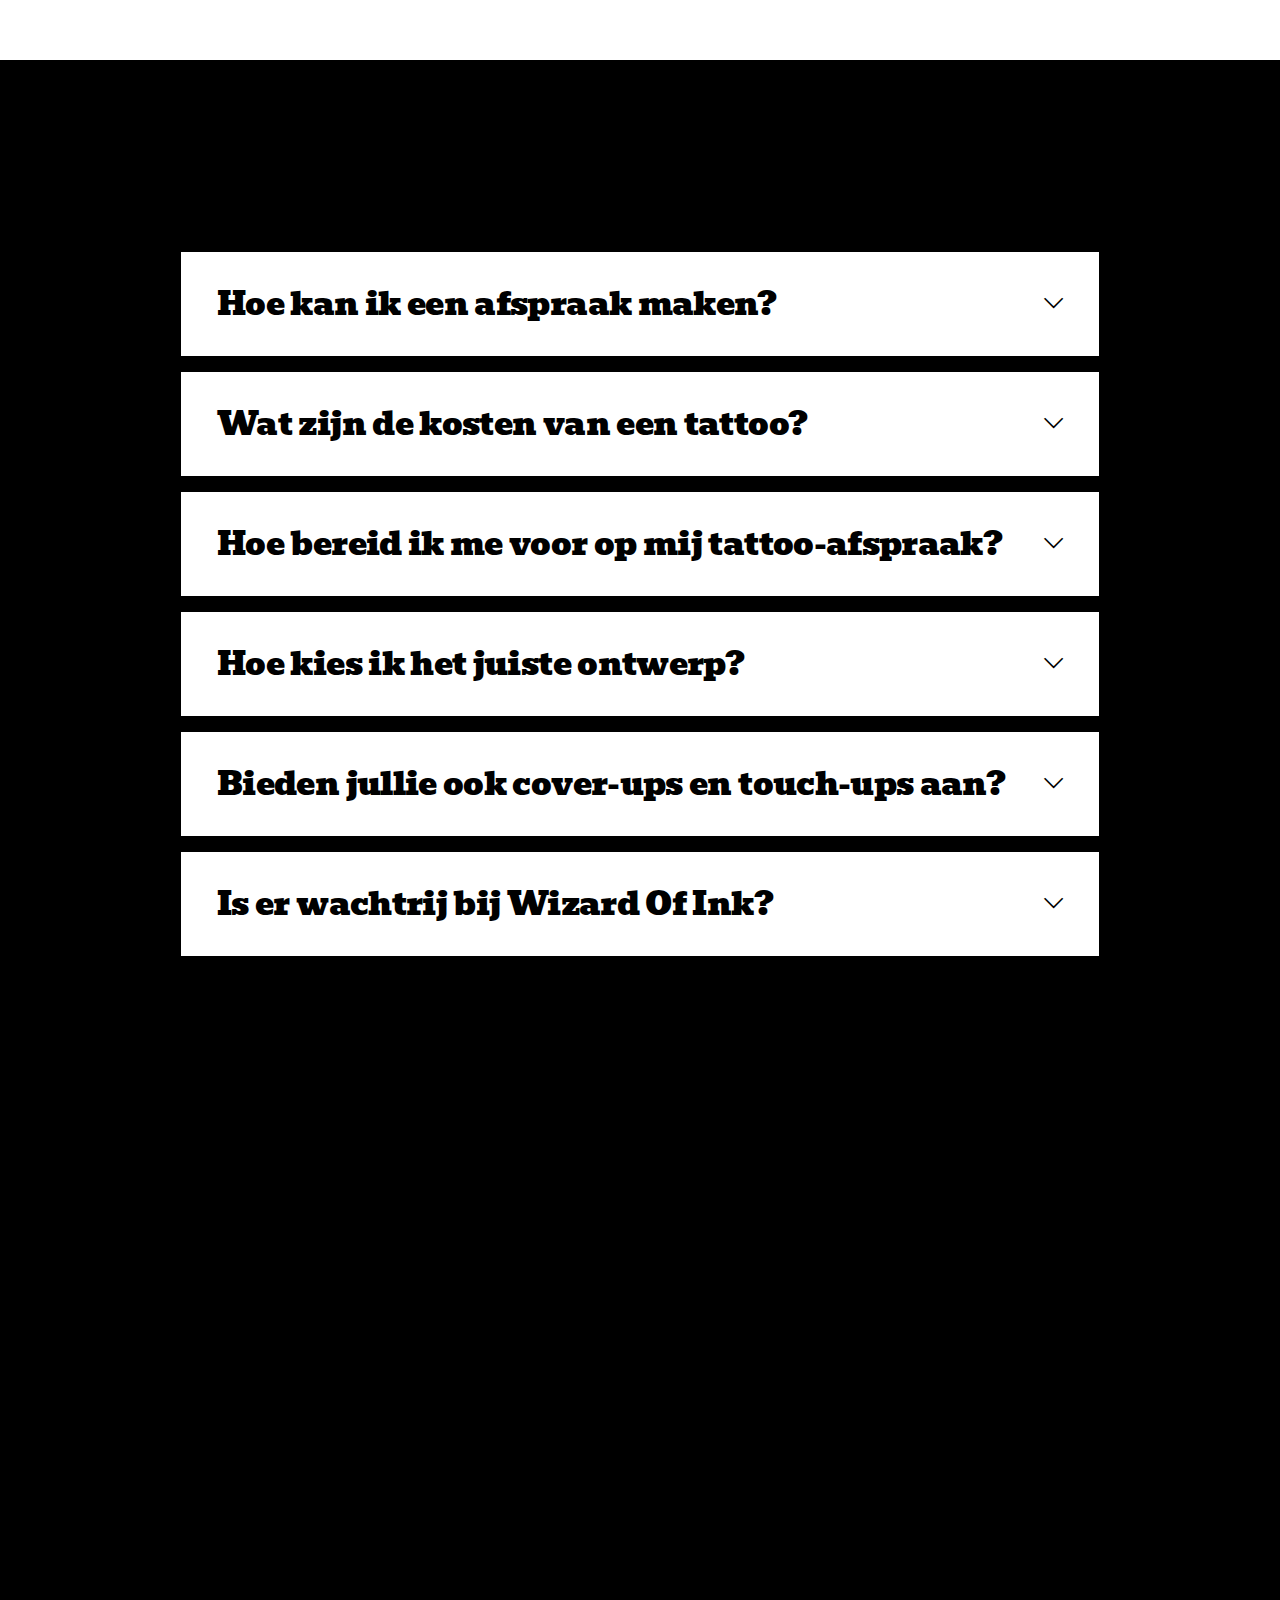
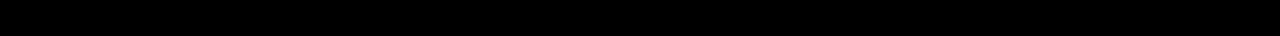
==== commit ec787533: "create github pages" ====
--- a/index.html
+++ b/index.html
@@ -28,7 +28,7 @@
   <noscript><link rel="stylesheet" href="https://fonts.googleapis.com/css?family=Lora:400,500,600,700,400i,500i,600i,700i&display=swap"></noscript>
   <link rel="preload" href="https://fonts.googleapis.com/css?family=Roboto+Serif:100,200,300,400,500,600,700,800,900,100i,200i,300i,400i,500i,600i,700i,800i,900i&display=swap" as="style" onload="this.onload=null;this.rel='stylesheet'">
   <noscript><link rel="stylesheet" href="https://fonts.googleapis.com/css?family=Roboto+Serif:100,200,300,400,500,600,700,800,900,100i,200i,300i,400i,500i,600i,700i,800i,900i&display=swap"></noscript>
-  <link rel="preload" as="style" href="assets/mobirise/css/mbr-additional.css?v=dzQT0J"><link rel="stylesheet" href="assets/mobirise/css/mbr-additional.css?v=dzQT0J" type="text/css">
+  <link rel="preload" as="style" href="assets/mobirise/css/mbr-additional.css?v=rJHnA6"><link rel="stylesheet" href="assets/mobirise/css/mbr-additional.css?v=rJHnA6" type="text/css">
 
   
   <script>
@@ -124,7 +124,7 @@
                             Over Ons</h2>
                         <p class="mbr-text mbr-fonts-style display-7">
                             Welkom bij The Wizard of Ink, dé tattooshop in Enschede voor unieke tattoos en piercings. Onze getalenteerde artiesten beheersen <a href="index.html#features017-d" class="text-primary">diverse stijlen</a> zoals realisme, fineline, moderne Japanse en Maori ontwerpen. We garanderen hoogwaardige kwaliteit, hygiëne en een gastvrije sfeer voor een onvergetelijke tattoo-ervaring. Kom langs voor een consultatie en laat ons jouw tattoo-dromen waarmaken!</p>
-                       <div class="mbr-section-btn"><a class="btn btn-black display-4" href="#">over ons</a></div>
+                       <div class="mbr-section-btn"><a class="btn btn-black display-4" href="page3.html">over ons</a></div>
                     </div>
                     <div class="image-wrapper">
                         <img src="[data-uri]" alt="tattooshop enschede" loading="lazy" class="lazyload" data-src="assets/images/over-ons-woi-1125x1406.webp">
@@ -163,7 +163,7 @@
 							<div class="item-img">
 								<div class="item-wrapper">
 									
-								<a href="page1.html" target="false"></a><a href="page1.html" target="false"></a><a href="page7.html"><img src="[data-uri]" alt="" title="" data-slide-to="1" data-bs-slide-to="1" loading="lazy" class="lazyload" data-src="assets/images/roy2-600x800.webp"></a></div>
+								<a href="page1.html" target="false"></a><a href="page1.html" target="false"></a><a href="page7.html" target="true"></a><a href="page7.html"><img src="[data-uri]" alt="" title="" data-slide-to="1" data-bs-slide-to="1" loading="lazy" class="lazyload" data-src="assets/images/roy2-600x800.webp"></a></div>
 							</div>
 							<div class="item-content">
 								<h5 class="item-title mbr-fonts-style display-5"><strong>Marcos</strong></h5>
@@ -179,7 +179,7 @@
 							<div class="item-img">
 								<div class="item-wrapper">
 									
-								<a href="page6.html"><img src="[data-uri]" alt="" title="" data-slide-to="2" data-bs-slide-to="2" loading="lazy" class="lazyload" data-src="assets/images/roy3-600x800.webp"></a></div>
+								<a href="page6.html" target="false"></a><a href="page6.html" target="false"></a><a href="page6.html"><img src="[data-uri]" alt="" title="" data-slide-to="2" data-bs-slide-to="2" loading="lazy" class="lazyload" data-src="assets/images/roy3-600x800.webp"></a></div>
 							</div>
 							<div class="item-content">
 								<h5 class="item-title mbr-fonts-style display-5"><strong>Clayton</strong></h5>
@@ -197,7 +197,7 @@
 							<div class="item-img">
 								<div class="item-wrapper">
 									
-								<a href="page1.html"><img src="[data-uri]" alt="" title="" data-slide-to="5" data-bs-slide-to="5" loading="lazy" class="lazyload" data-src="assets/images/diego-1080x1079.webp"></a></div>
+								<a href="page1.html" target="false"></a><a href="page1.html"><img src="[data-uri]" alt="" title="" data-slide-to="5" data-bs-slide-to="5" loading="lazy" class="lazyload" data-src="assets/images/diego-1080x1079.webp"></a></div>
 							</div>
 							<div class="item-content">
 								<h5 class="item-title mbr-fonts-style display-5"><strong>Diego</strong></h5>
@@ -213,7 +213,7 @@
 							<div class="item-img">
 								<div class="item-wrapper">
 									
-								<a href="page8.html"><img src="[data-uri]" alt="" title="" data-slide-to="7" data-bs-slide-to="7" loading="lazy" class="lazyload" data-src="assets/images/whatsapp-image-2024-07-10-at-14.13.33-600x1299.webp"></a></div>
+								<a href="page8.html" target="false"></a><a href="page8.html"><img src="[data-uri]" alt="" title="" data-slide-to="7" data-bs-slide-to="7" loading="lazy" class="lazyload" data-src="assets/images/whatsapp-image-2024-07-10-at-14.13.33-600x1299.webp"></a></div>
 							</div>
 							<div class="item-content">
 								<h5 class="item-title mbr-fonts-style display-5"><strong>Priscila</strong></h5>
@@ -422,7 +422,7 @@
         </div>
         <div class="row justify-content-center">
             <div class="col-lg-8 mx-auto mbr-form" data-form-type="formoid">
-                <form action="https://mobirise.eu/" method="POST" class="mbr-form form-with-styler" data-form-title="Form Name"><input type="hidden" name="email" data-form-email="true" value="lcGlKNb/MxxQdnIiI+/o9Q6hoyvLG1D92b+OCTHMlN4Pib3P5oJW4KbaZB9qsP11RZtO1r0kRnU3Mm26o5XogH/Vo8NA1cIvTYDrHGO+JKLqoQ8nHCO57SaurvBreId1.AYAvQ0fLSfq2IkmdFrsFxQBL5Zl7RjS2tPyYITPH2Ps6riLphM0wLt1Bg0t276S2iypj53Wt9ZfFOAYXuV5b5/bpDCtsjXp0GwfbdLwz20dl9eo9+00iGgLVmJdydheY">
+                <form action="https://mobirise.eu/" method="POST" class="mbr-form form-with-styler" data-form-title="Form Name"><input type="hidden" name="email" data-form-email="true" value="tQB30D0ZOYzIt626yhC34dgsXMrmX1X2IwCZB21K4DU7iF+u0VQDRmQ8RSuMQ3VxRhkD81tpMnGBK9jVa2/HdoFKKtct0x4QrZP/61a7+7mKELRA0sg8IwqHSIsFfwO6.H3Ry2CZq5WI0xzQ8BYaH3lP6wxwXrim9eHZ3hXFyqBjOPIWITRW5eX0pgl6MISwP25ho/v6ZcJ6P/dyI0A0b4HmTQf/OcjwJV6ZlAM1Fhke/dEyDO4IitD9k6dLp3dyC">
                     <div class="row">
                         <div hidden="hidden" data-form-alert="" class="alert alert-success col-12">Bedankt voor het invullen van het formulier.</div>
                         <div hidden="hidden" data-form-alert-danger="" class="alert alert-danger col-12">
@@ -465,24 +465,24 @@
 			</div>
 		</div>
 		<div class="row">
+			
+
 			<div class="item features-without-image col-12 col-md-6 col-lg-4 active">
 				<div class="item-wrapper">
 					<span class="mbr-iconfont m-auto socicon-instagram socicon"></span>
 					<div class="card-box">
 						<h4 class="card-title mbr-fonts-style mb-1 display-5">
-							<strong>Instagram</strong>
+							<strong>I<a href="https://www.instagram.com/thewizardofinknl/" class="text-primary" target="_blank">nstagram</a></strong>
 						</h4>
 						<h5 class="card-text mbr-fonts-style display-7">@thewizardofinknl</h5>
 					</div>
 				</div>
-			</div>
-
-			<div class="item features-without-image col-12 col-md-6 col-lg-4">
+			</div><div class="item features-without-image col-12 col-md-6 col-lg-4">
 				<div class="item-wrapper">
 					<span class="mbr-iconfont m-auto socicon-tiktok socicon"></span>
 					<div class="card-box">
 						<h4 class="card-title mbr-fonts-style mb-1 display-5">
-							<strong>TikTok</strong>
+							<strong><a href="https://www.tiktok.com/@thewizardofink" class="text-primary" target="_blank">TikTok</a></strong>
 						</h4>
 						<h5 class="card-text mbr-fonts-style display-7">@thewizardofinknl</h5>
 					</div>
@@ -491,7 +491,7 @@
 				<div class="item-wrapper">
 					<span class="mbr-iconfont m-auto socicon-facebook socicon"></span>
 					<div class="card-box">
-						<h4 class="card-title mbr-fonts-style mb-1 display-5"><strong>Facebook</strong></h4>
+						<h4 class="card-title mbr-fonts-style mb-1 display-5"><strong><a href="https://www.facebook.com/WizardOfInkHaaksbergen" class="text-primary" target="_blank">Facebook</a></strong></h4>
 						<h5 class="card-text mbr-fonts-style display-7">@thewizardofinkhaaksbergen</h5>
 					</div>
 				</div>
@@ -645,9 +645,9 @@
                 <div class="content-wrapper">
                     <div class="nav-wrapper">
                         <ul class="list mbr-fonts-style display-7">
-                            <li class="item-wrap"><strong>Home</strong></li>
-                            <li class="item-wrap"><strong>Portfolio</strong></li>
-                            <li class="item-wrap"><strong>Contact.&nbsp; &nbsp; &nbsp; Over ons</strong></li>
+                            <li class="item-wrap"><strong><a href="index.html" class="text-white">Home</a></strong></li>
+                            <li class="item-wrap"><strong><a href="page2.html" class="text-white">Portfolio</a></strong></li>
+                            <li class="item-wrap"><strong><a href="index.html#contacts01-g" class="text-white">Contact.&nbsp;</a> &nbsp; &nbsp; <a href="page3.html" class="text-white">Over ons</a></strong></li>
                         </ul>
                     </div>
                     <div class="contacts-wrapper">
--- a/assets/mobirise/css/mbr-additional.css
+++ b/assets/mobirise/css/mbr-additional.css
@@ -21,12 +21,12 @@
 }
 .display-1 {
   font-family: 'ALGERIA';
-  font-size: 8.4rem;
+  font-size: 6.2rem;
   line-height: 1;
   letter-spacing: -0.03em;
 }
 .display-1 > .mbr-iconfont {
-  font-size: 10.5rem;
+  font-size: 7.75rem;
 }
 .display-2 {
   font-family: 'Bevan', serif;
@@ -70,14 +70,14 @@
 /* 0.65 - min scale variable, may vary */
 @media (max-width: 992px) {
   .display-1 {
-    font-size: 6.72rem;
+    font-size: 4.96rem;
   }
 }
 @media (max-width: 768px) {
   .display-1 {
-    font-size: 5.88rem;
-    font-size: calc( 3.59rem + (8.4 - 3.59) * ((100vw - 20rem) / (48 - 20)));
-    line-height: calc( 1.1 * (3.59rem + (8.4 - 3.59) * ((100vw - 20rem) / (48 - 20))));
+    font-size: 4.34rem;
+    font-size: calc( 2.82rem + (6.2 - 2.82) * ((100vw - 20rem) / (48 - 20)));
+    line-height: calc( 1.1 * (2.82rem + (6.2 - 2.82) * ((100vw - 20rem) / (48 - 20))));
   }
   .display-2 {
     font-size: 2.4rem;
@@ -1465,7 +1465,7 @@
   background-image: none;
 }
 .cid-ugBIzudvof {
-  padding-top: 5rem;
+  padding-top: 6rem;
   padding-bottom: 5rem;
 }
 .cid-ugBIzudvof .mbr-fallback-image.disabled {
--- a/assets/mobirise/css/mbr-additional.css
+++ b/assets/mobirise/css/mbr-additional.css
@@ -21,12 +21,12 @@
 }
 .display-1 {
   font-family: 'ALGERIA';
-  font-size: 8.4rem;
+  font-size: 6.2rem;
   line-height: 1;
   letter-spacing: -0.03em;
 }
 .display-1 > .mbr-iconfont {
-  font-size: 10.5rem;
+  font-size: 7.75rem;
 }
 .display-2 {
   font-family: 'Bevan', serif;
@@ -70,14 +70,14 @@
 /* 0.65 - min scale variable, may vary */
 @media (max-width: 992px) {
   .display-1 {
-    font-size: 6.72rem;
+    font-size: 4.96rem;
   }
 }
 @media (max-width: 768px) {
   .display-1 {
-    font-size: 5.88rem;
-    font-size: calc( 3.59rem + (8.4 - 3.59) * ((100vw - 20rem) / (48 - 20)));
-    line-height: calc( 1.1 * (3.59rem + (8.4 - 3.59) * ((100vw - 20rem) / (48 - 20))));
+    font-size: 4.34rem;
+    font-size: calc( 2.82rem + (6.2 - 2.82) * ((100vw - 20rem) / (48 - 20)));
+    line-height: calc( 1.1 * (2.82rem + (6.2 - 2.82) * ((100vw - 20rem) / (48 - 20))));
   }
   .display-2 {
     font-size: 2.4rem;
@@ -1465,7 +1465,7 @@
   background-image: none;
 }
 .cid-ugBIzudvof {
-  padding-top: 5rem;
+  padding-top: 6rem;
   padding-bottom: 5rem;
 }
 .cid-ugBIzudvof .mbr-fallback-image.disabled {
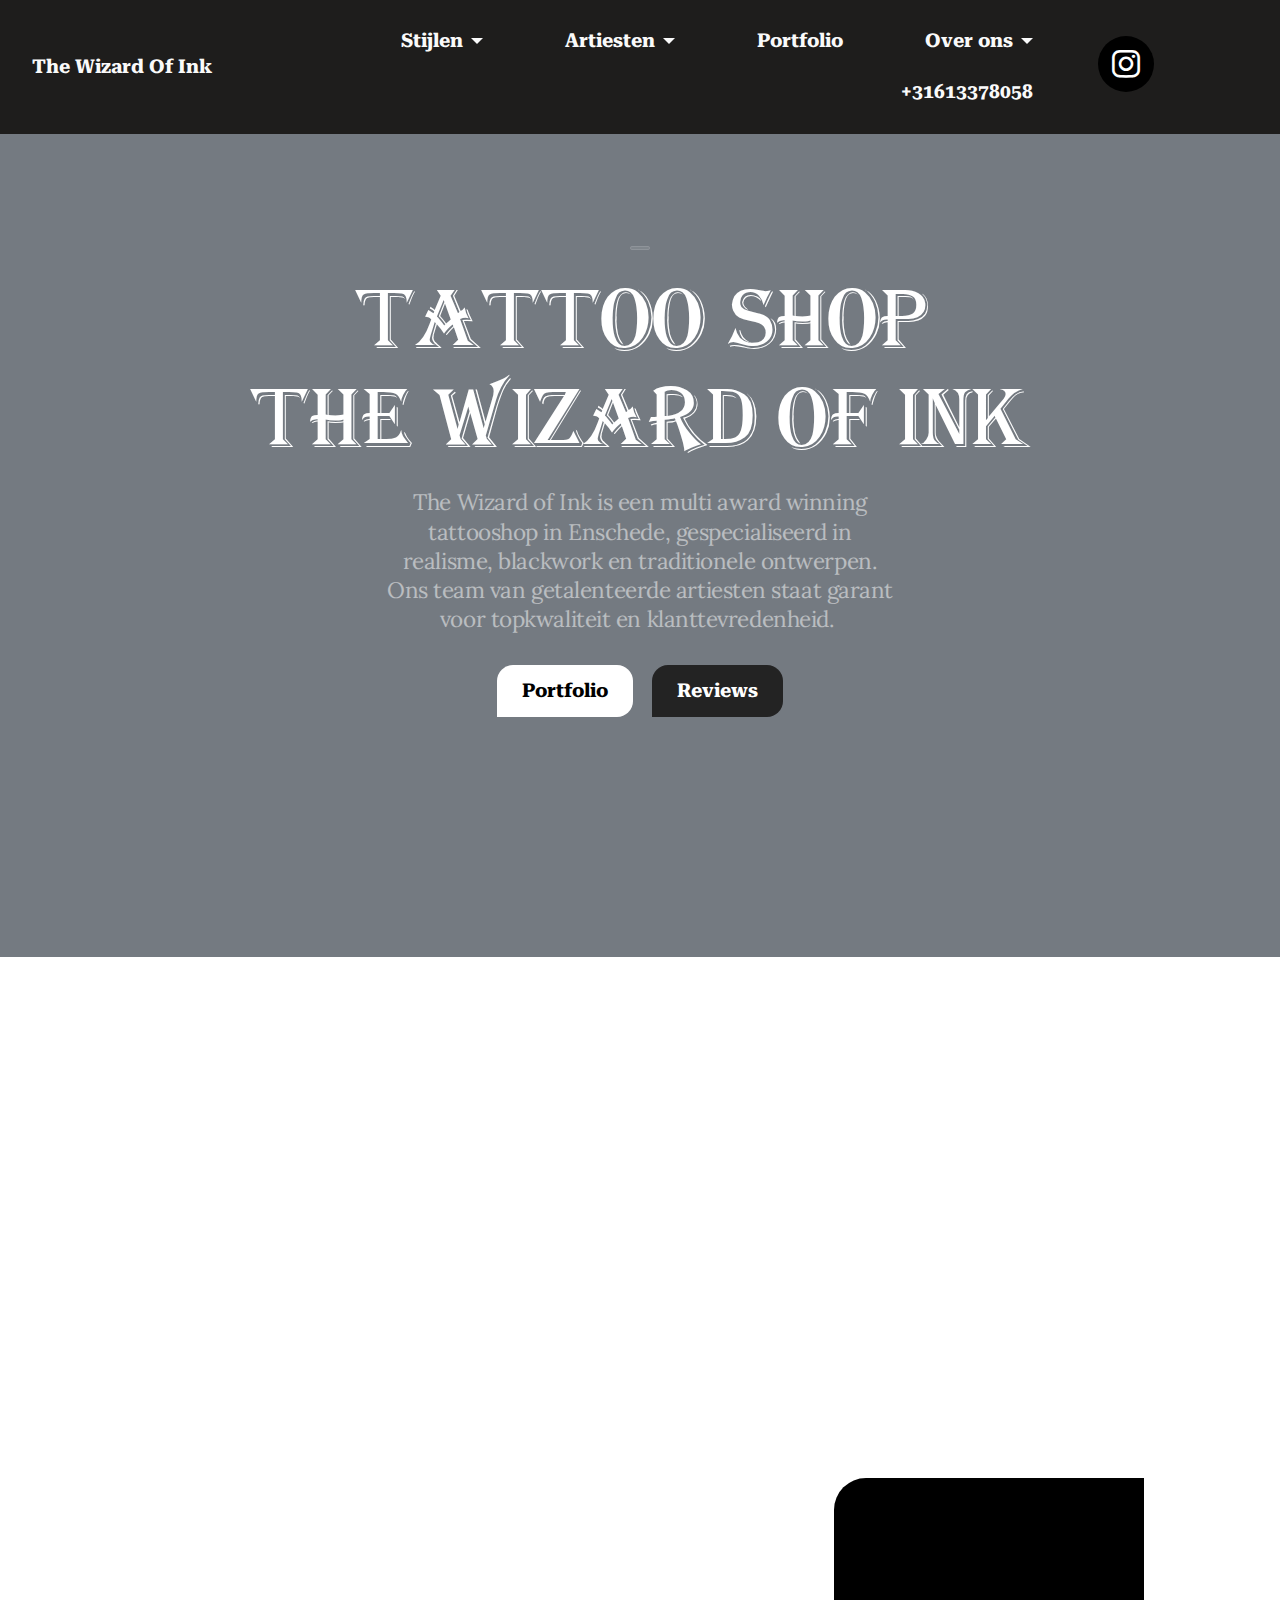
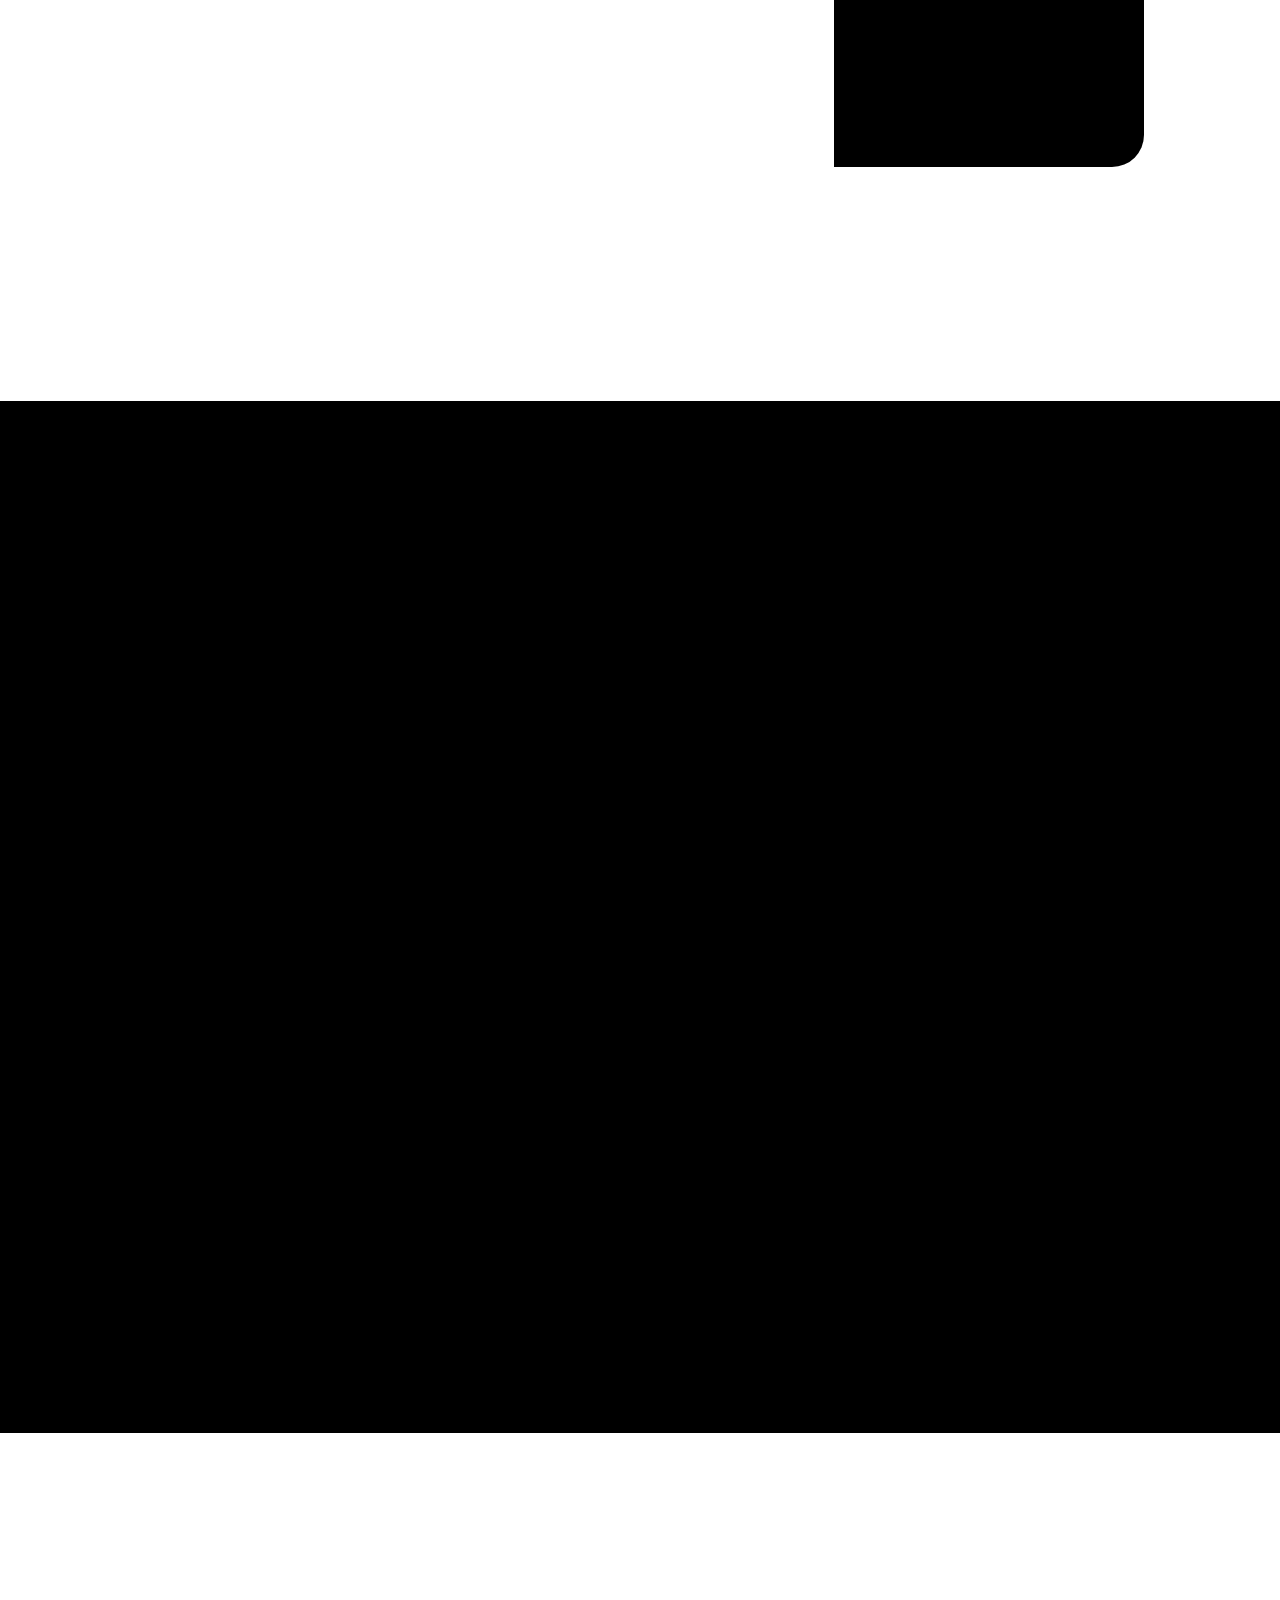
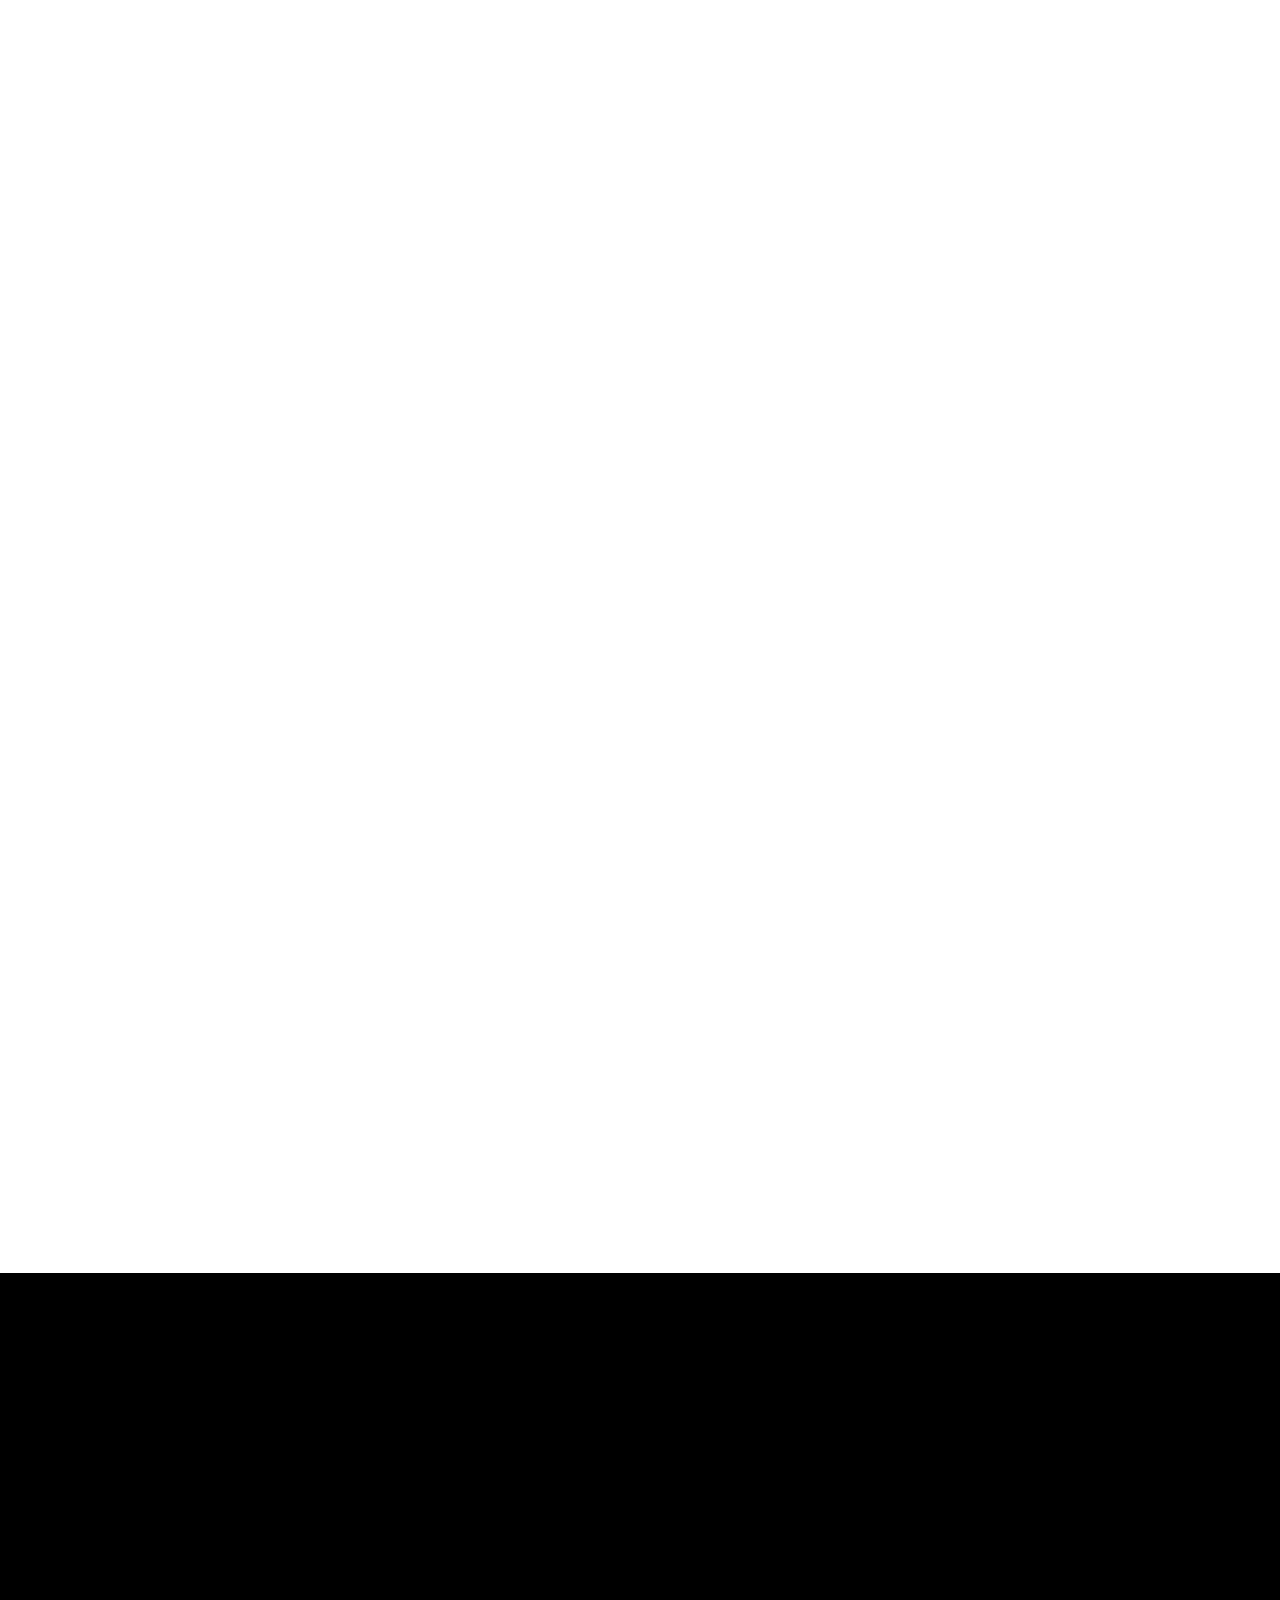
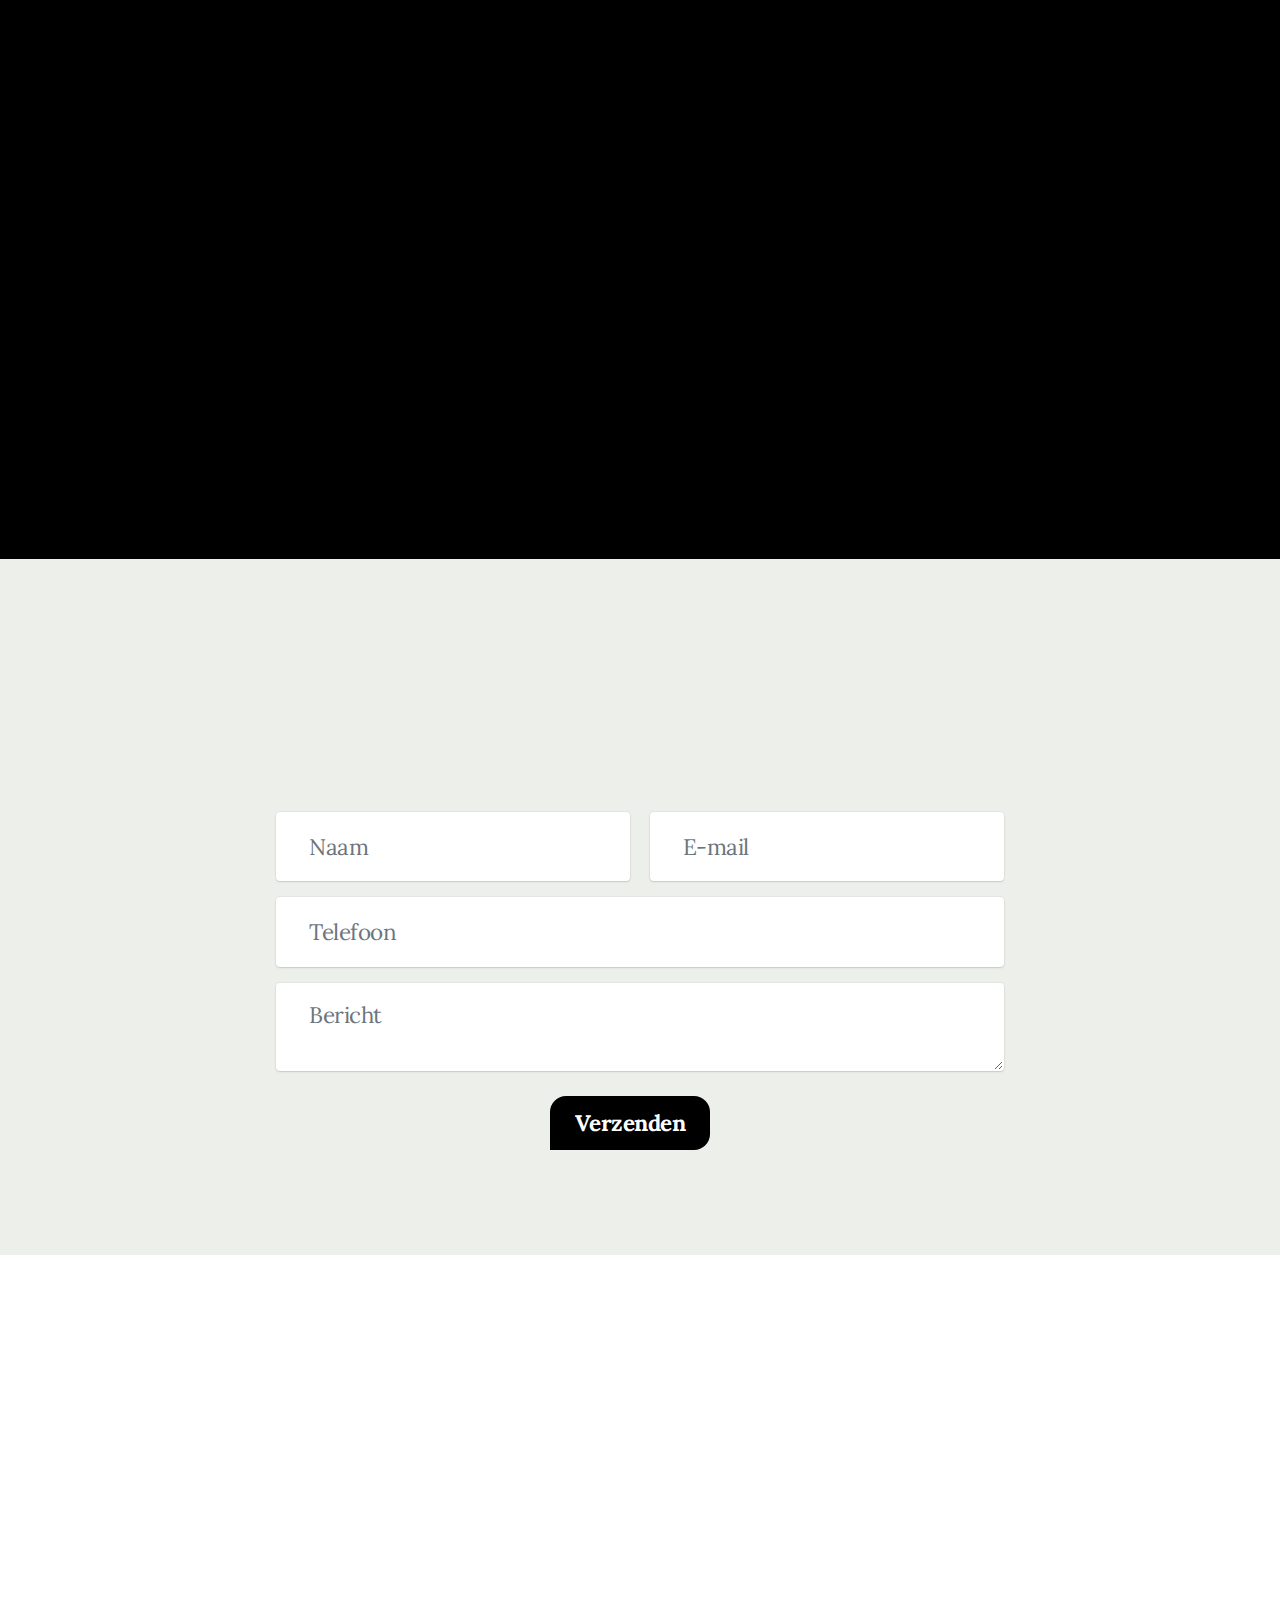
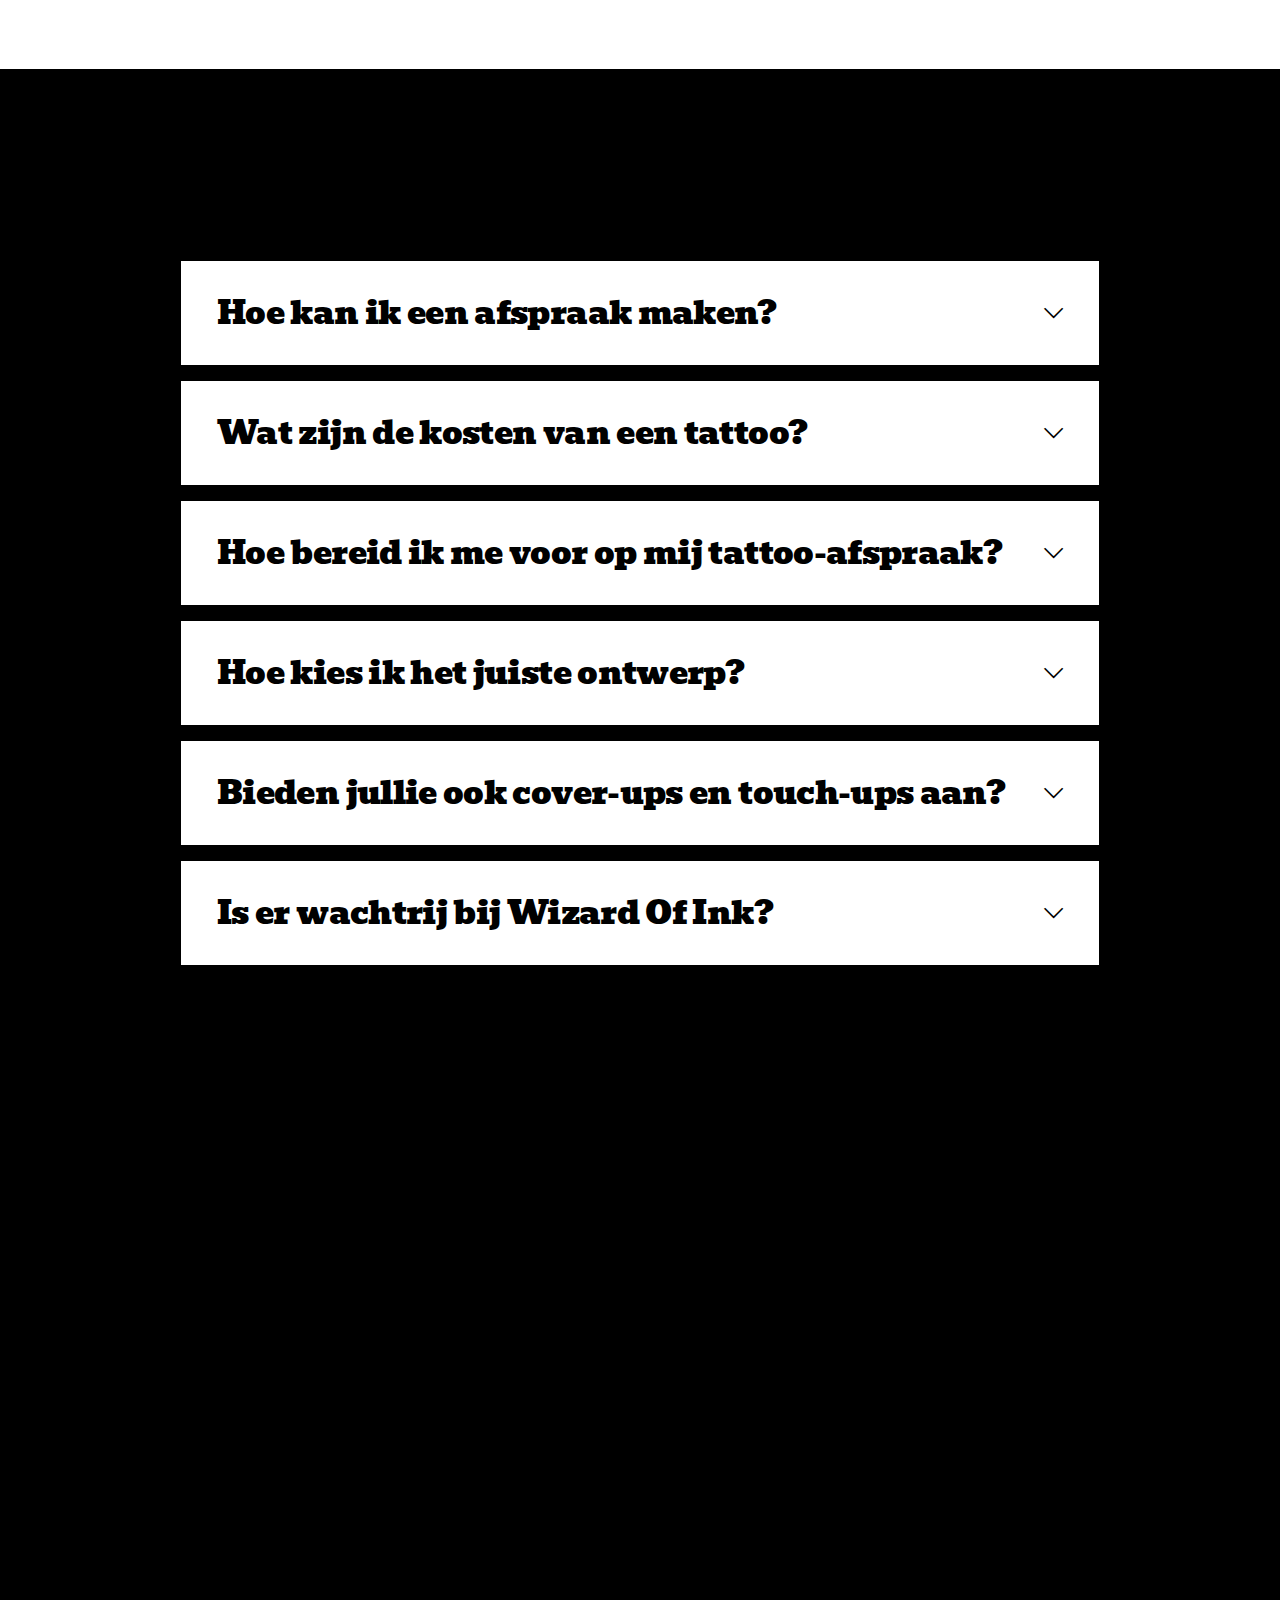
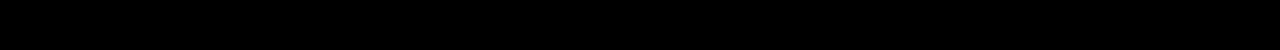
==== commit 2eacba67: "create github pages" ====
--- a/index.html
+++ b/index.html
@@ -6,7 +6,7 @@
   <meta http-equiv="X-UA-Compatible" content="IE=edge">
   
   <meta name="viewport" content="width=device-width, initial-scale=1, minimum-scale=1">
-  <link rel="shortcut icon" href="assets/images/schermafbeelding-2024-07-11-om-14.09.18-405x42.png" type="image/x-icon">
+  <link rel="shortcut icon" href="assets/images/logo.png" type="image/x-icon">
   <meta name="description" content="">
   
   
@@ -28,7 +28,7 @@
   <noscript><link rel="stylesheet" href="https://fonts.googleapis.com/css?family=Lora:400,500,600,700,400i,500i,600i,700i&display=swap"></noscript>
   <link rel="preload" href="https://fonts.googleapis.com/css?family=Roboto+Serif:100,200,300,400,500,600,700,800,900,100i,200i,300i,400i,500i,600i,700i,800i,900i&display=swap" as="style" onload="this.onload=null;this.rel='stylesheet'">
   <noscript><link rel="stylesheet" href="https://fonts.googleapis.com/css?family=Roboto+Serif:100,200,300,400,500,600,700,800,900,100i,200i,300i,400i,500i,600i,700i,800i,900i&display=swap"></noscript>
-  <link rel="preload" as="style" href="assets/mobirise/css/mbr-additional.css?v=rJHnA6"><link rel="stylesheet" href="assets/mobirise/css/mbr-additional.css?v=rJHnA6" type="text/css">
+  <link rel="preload" as="style" href="assets/mobirise/css/mbr-additional.css?v=LFxzoO"><link rel="stylesheet" href="assets/mobirise/css/mbr-additional.css?v=LFxzoO" type="text/css">
 
   
   <script>
@@ -46,7 +46,7 @@
 </head>
 <body>
   
-  <section data-bs-version="5.1" class="menu menu01 ridem5 cid-ugCUeqmqWm" once="menu" id="menu01-t">
+  <section data-bs-version="5.1" class="menu menu01 ridem5 cid-uik49xVz0N" once="menu" id="menu01-2g">
 
     
 
@@ -54,7 +54,7 @@
         <div class="menu_box container-fluid">
             <div class="navbar-brand d-flex">
                 
-                <span class="navbar-caption-wrap"><a class="navbar-caption text-white display-4" href="#">THE WIZARD OF INK</a></span>
+                <span class="navbar-caption-wrap"><a class="navbar-caption text-white display-4" href="#">The Wizard Of Ink</a></span>
                 <button class="navbar-toggler" type="button" data-toggle="collapse" data-bs-toggle="collapse" data-target="#navbarSupportedContent" data-bs-target="#navbarSupportedContent" aria-controls="navbarNavAltMarkup" aria-expanded="false" aria-label="Toggle navigation">
                     <div class="hamburger">
                         <span></span>
@@ -66,15 +66,20 @@
             </div>
             <div class="collapse navbar-collapse" id="navbarSupportedContent">
                 <ul class="navbar-nav nav-dropdown nav-right" data-app-modern-menu="true"><li class="nav-item dropdown">
-                        <a class="nav-link link text-danger dropdown-toggle show display-4" href="#" data-toggle="dropdown-submenu" data-bs-toggle="dropdown" data-bs-auto-close="outside" aria-expanded="false">Stijlen</a><div class="dropdown-menu show" aria-labelledby="dropdown-117" data-bs-popper="none"><a class="text-danger dropdown-item text-primary display-4" href="page4.html">Realisme</a><a class="text-danger show dropdown-item text-primary display-4" href="page9.html">Black &amp; Dotwork</a><a class="text-danger show dropdown-item text-primary display-4" href="page10.html">Fine Line</a></div>
-                    </li><li class="nav-item dropdown"><a class="nav-link link text-danger dropdown-toggle display-4" href="#" data-toggle="dropdown-submenu" data-bs-toggle="dropdown" data-bs-auto-close="outside" aria-expanded="false">Artiesten</a><div class="dropdown-menu" aria-labelledby="dropdown-245"><a class="text-danger show dropdown-item text-primary display-4" href="page7.html">Markos</a><a class="text-danger show dropdown-item text-primary display-4" href="page6.html">Clayton</a><a class="text-danger show dropdown-item text-primary display-4" href="page1.html">Diego</a><a class="text-danger show dropdown-item text-primary display-4" href="page8.html">Priscila&nbsp;</a></div></li>
+                        <a class="nav-link link text-white dropdown-toggle show display-4" href="#" data-toggle="dropdown-submenu" data-bs-toggle="dropdown" data-bs-auto-close="outside" aria-expanded="true">Stijlen</a><div class="dropdown-menu show" aria-labelledby="dropdown-422" data-bs-popper="none"><a class="text-white dropdown-item text-primary display-4" href="page4.html">Realisme</a><a class="text-white show dropdown-item text-primary display-4" href="page9.html">Black &amp; Dotwork</a><a class="text-white show dropdown-item text-primary display-4" href="page10.html">FineLine</a></div>
+                    </li>
+                    <li class="nav-item dropdown">
+                        <a class="nav-link link text-white dropdown-toggle display-4" href="#" data-toggle="dropdown-submenu" data-bs-toggle="dropdown" data-bs-auto-close="outside" aria-expanded="false">
+                            Artiesten</a><div class="dropdown-menu" aria-labelledby="dropdown-794"><a class="text-white dropdown-item text-primary display-4" href="page7.html">Markos</a><a class="text-white show dropdown-item text-primary display-4" href="page6.html">Clayton</a><a class="text-white show dropdown-item text-primary display-4" href="page1.html">Diego</a><a class="text-white show dropdown-item text-primary display-4" href="page8.html">Priscilla</a></div>
+                    </li>
                     <li class="nav-item">
-                        <a class="nav-link link text-danger text-primary display-4" href="page2.html">Portfolio<br><br></a>
-                    </li><li class="nav-item dropdown"><a class="nav-link link text-danger text-primary dropdown-toggle display-4" href="page2.html" data-toggle="dropdown-submenu" data-bs-toggle="dropdown" data-bs-auto-close="outside" aria-expanded="false">Over ons&nbsp;<br><br></a><div class="dropdown-menu" aria-labelledby="dropdown-839"><a class="text-danger text-primary dropdown-item display-4" href="page11.html" aria-expanded="false">Algemene voorwaarden</a><a class="text-danger text-primary show dropdown-item display-4" href="index.html#form02-13">Contact</a></div></li><li class="nav-item"><a class="nav-link link text-danger text-primary show display-4" href="index.html#contacts01-g"><span class="mobi-mbri mobi-mbri-phone mbr-iconfont mbr-iconfont-btn"></span>+31613378058<br></a></li></ul>
+                        <a class="nav-link link text-white text-primary display-4" href="page2.html">
+                            Portfolio</a>
+                    </li><li class="nav-item dropdown"><a class="nav-link link text-white dropdown-toggle display-4" href="#" data-toggle="dropdown-submenu" data-bs-toggle="dropdown" data-bs-auto-close="outside" aria-expanded="false">Over ons</a><div class="dropdown-menu" aria-labelledby="dropdown-610"><a class="text-white dropdown-item text-primary display-4" href="page11.html">Algemene voorwaarden</a><a class="text-white show dropdown-item text-primary display-4" href="index.html#contacts01-g">Contact&nbsp;</a></div></li><li class="nav-item"><a class="nav-link link text-white text-primary display-4" href="tel:+31613378058">+31613378058</a></li></ul>
                 
                 <div class="icons-menu-main">
-                    <a class="iconfont-wrapper" href="https://www.instagram.com/thewizardofinknl/biri.se" target="_blank">
-                        <span class="p-2 mbr-iconfont socicon-instagram socicon" style="color: rgb(164, 43, 181); fill: rgb(164, 43, 181);"></span>
+                    <a class="iconfont-wrapper" href="https://www.instagram.com/thewizardofinknl/" target="_blank">
+                        <span class="p-2 mbr-iconfont socicon-instagram socicon"></span>
                     </a>
                     
                 </div>
@@ -422,7 +427,7 @@
         </div>
         <div class="row justify-content-center">
             <div class="col-lg-8 mx-auto mbr-form" data-form-type="formoid">
-                <form action="https://mobirise.eu/" method="POST" class="mbr-form form-with-styler" data-form-title="Form Name"><input type="hidden" name="email" data-form-email="true" value="tQB30D0ZOYzIt626yhC34dgsXMrmX1X2IwCZB21K4DU7iF+u0VQDRmQ8RSuMQ3VxRhkD81tpMnGBK9jVa2/HdoFKKtct0x4QrZP/61a7+7mKELRA0sg8IwqHSIsFfwO6.H3Ry2CZq5WI0xzQ8BYaH3lP6wxwXrim9eHZ3hXFyqBjOPIWITRW5eX0pgl6MISwP25ho/v6ZcJ6P/dyI0A0b4HmTQf/OcjwJV6ZlAM1Fhke/dEyDO4IitD9k6dLp3dyC">
+                <form action="https://mobirise.eu/" method="POST" class="mbr-form form-with-styler" data-form-title="Form Name"><input type="hidden" name="email" data-form-email="true" value="wPFqhKYmLQ+dnIP92wKsAAjq7ow80/xKjdtfgZ5sX7pO5dFpSmcgOtrwUeYFE4rLXubc7mD6VtUo27u9Aw0sR0O2XfDrLae+i6QR1qPZ+1MXC60u14Bvfwj/GbaQij7r.Tq2GbfD96ZQ6yM6X14J/c/wzFrW687EJZAEQy8OWUirsiGOa9dlN/f+5O4SJjYDtHrsN1yMbqGCcta+8BbJAT+rryLMJZcB6TH2OtOMi7BgIYoO0zFm58EzwRt/g0Dtx">
                     <div class="row">
                         <div hidden="hidden" data-form-alert="" class="alert alert-success col-12">Bedankt voor het invullen van het formulier.</div>
                         <div hidden="hidden" data-form-alert-danger="" class="alert alert-danger col-12">
--- a/assets/mobirise/css/mbr-additional.css
+++ b/assets/mobirise/css/mbr-additional.css
@@ -39,11 +39,11 @@
 }
 .display-4 {
   font-family: 'Roboto Serif', serif;
-  font-size: 1rem;
+  font-size: 1.2rem;
   line-height: 1.5;
 }
 .display-4 > .mbr-iconfont {
-  font-size: 1.25rem;
+  font-size: 1.5rem;
 }
 .display-5 {
   font-family: 'Bevan', serif;
@@ -85,9 +85,9 @@
     line-height: calc( 1.3 * (1.7rem + (3 - 1.7) * ((100vw - 20rem) / (48 - 20))));
   }
   .display-4 {
-    font-size: 0.8rem;
-    font-size: calc( 1rem + (1 - 1) * ((100vw - 20rem) / (48 - 20)));
-    line-height: calc( 1.4 * (1rem + (1 - 1) * ((100vw - 20rem) / (48 - 20))));
+    font-size: 0.96rem;
+    font-size: calc( 1.07rem + (1.2 - 1.07) * ((100vw - 20rem) / (48 - 20)));
+    line-height: calc( 1.4 * (1.07rem + (1.2 - 1.07) * ((100vw - 20rem) / (48 - 20))));
   }
   .display-5 {
     font-size: 1.6rem;
@@ -943,88 +943,88 @@
 img {
   border-radius: 0 !important;
 }
-.cid-ugCUeqmqWm {
+.cid-uik49xVz0N {
   background-color: transparent;
   z-index: 1000;
   width: 100%;
 }
-.cid-ugCUeqmqWm .navbar-dropdown {
-  background: #000000 !important;
+.cid-uik49xVz0N .navbar-dropdown {
+  background-color: #1e1d1c !important;
   padding: 0;
   position: absolute !important;
 }
-.cid-ugCUeqmqWm .navbar.navbar-expand-lg .dropdown .dropdown-menu {
-  background: #000000 !important;
-  background: #000000;
-}
-.cid-ugCUeqmqWm .navbar.navbar-expand-lg .dropdown .dropdown-menu .dropdown-submenu {
+.cid-uik49xVz0N .navbar.navbar-expand-lg .dropdown .dropdown-menu {
+  background-color: #1e1d1c !important;
+  background: #1e1d1c;
+}
+.cid-uik49xVz0N .navbar.navbar-expand-lg .dropdown .dropdown-menu .dropdown-submenu {
   margin: 0;
   left: 100%;
 }
-.cid-ugCUeqmqWm .menu_box {
+.cid-uik49xVz0N .menu_box {
   flex-wrap: nowrap;
 }
 @media (max-width: 991px) {
-  .cid-ugCUeqmqWm .menu_box {
+  .cid-uik49xVz0N .menu_box {
     flex-direction: column;
     align-items: flex-start;
   }
-  .cid-ugCUeqmqWm .menu_box .navbar.opened,
-  .cid-ugCUeqmqWm .menu_box .navbar-collapse {
-    background-color: #000000 !important;
+  .cid-uik49xVz0N .menu_box .navbar.opened,
+  .cid-uik49xVz0N .menu_box .navbar-collapse {
+    background-color: #1e1d1c !important;
     transition: all 0s ease 0s;
   }
 }
-.cid-ugCUeqmqWm nav.navbar {
+.cid-uik49xVz0N nav.navbar {
   position: fixed;
   padding-top: 1rem;
   padding-bottom: 1rem;
 }
-.cid-ugCUeqmqWm .icons-menu-main {
+.cid-uik49xVz0N .icons-menu-main {
   display: flex;
   flex-wrap: wrap;
   min-width: 150px;
   margin-left: 24px;
 }
 @media (max-width: 991px) {
-  .cid-ugCUeqmqWm .icons-menu-main {
+  .cid-uik49xVz0N .icons-menu-main {
     min-width: auto;
     max-width: 100%;
     margin: 1rem 0 1rem 1rem;
   }
 }
 @media (max-width: 991px) {
-  .cid-ugCUeqmqWm .mbr-section-btn-main {
+  .cid-uik49xVz0N .mbr-section-btn-main {
     margin-top: 1rem;
   }
 }
-.cid-ugCUeqmqWm .mbr-section-btn-main .btn {
+.cid-uik49xVz0N .mbr-section-btn-main .btn {
   margin: 8px;
   min-width: 120px;
   white-space: nowrap;
 }
-.cid-ugCUeqmqWm .btn {
+.cid-uik49xVz0N .btn {
   min-height: auto;
   box-shadow: none;
   margin-top: 0;
 }
-.cid-ugCUeqmqWm .btn:hover {
+.cid-uik49xVz0N .btn:hover {
   box-shadow: none;
 }
-.cid-ugCUeqmqWm .nav-item {
+.cid-uik49xVz0N .nav-item {
   margin: 4px 15px;
 }
 @media (min-width: 1200px) {
-  .cid-ugCUeqmqWm .nav-item {
+  .cid-uik49xVz0N .nav-item {
     margin: 4px 24px;
   }
 }
 @media (max-width: 991px) {
-  .cid-ugCUeqmqWm .nav-item {
+  .cid-uik49xVz0N .nav-item {
     margin: 0 !important;
   }
 }
-.cid-ugCUeqmqWm .nav-item .nav-link {
+.cid-uik49xVz0N .nav-item .nav-link {
   transition: all 0.5s ease-out;
   border-radius: 4rem !important;
   border: 1px solid transparent;
@@ -1032,30 +1032,30 @@
   opacity: 1;
   color: #000000;
 }
-.cid-ugCUeqmqWm .nav-item .nav-link:hover,
-.cid-ugCUeqmqWm .nav-item .nav-link:focus {
+.cid-uik49xVz0N .nav-item .nav-link:hover,
+.cid-uik49xVz0N .nav-item .nav-link:focus {
   border: 1px solid #000000;
 }
-.cid-ugCUeqmqWm .dropdown-menu {
+.cid-uik49xVz0N .dropdown-menu {
   border-radius: 0;
   box-shadow: none;
   text-align: left;
 }
 @media (min-width: 992px) {
-  .cid-ugCUeqmqWm .dropdown-menu {
+  .cid-uik49xVz0N .dropdown-menu {
     padding: 18px 34px 22px;
     min-width: 250px;
     top: auto !important;
     left: -40px !important;
   }
-  .cid-ugCUeqmqWm .dropdown-menu.dropdown-submenu {
+  .cid-uik49xVz0N .dropdown-menu.dropdown-submenu {
     left: 215px !important;
     top: -45% !important;
   }
 }
 @media (max-width: 991px) {
-  .cid-ugCUeqmqWm .dropdown-menu .dropdown-toggle[data-toggle="dropdown-submenu"]::after,
-  .cid-ugCUeqmqWm .link.dropdown-toggle::after {
+  .cid-uik49xVz0N .dropdown-menu .dropdown-toggle[data-toggle="dropdown-submenu"]::after,
+  .cid-uik49xVz0N .link.dropdown-toggle::after {
     display: inline-block;
     width: 7px;
     height: 7px;
@@ -1070,34 +1070,34 @@
     position: absolute;
     margin-top: -2px;
   }
-  .cid-ugCUeqmqWm .show.dropdown-toggle[aria-expanded="true"]::after {
+  .cid-uik49xVz0N .show.dropdown-toggle[aria-expanded="true"]::after {
     transform: rotate(45deg);
     margin-top: -4px;
   }
-  .cid-ugCUeqmqWm .offcanvas_box {
+  .cid-uik49xVz0N .offcanvas_box {
     display: none;
   }
 }
-.cid-ugCUeqmqWm .dropdown-item {
+.cid-uik49xVz0N .dropdown-item {
   border: none;
   font-weight: 300 !important;
 }
-.cid-ugCUeqmqWm .nav-dropdown .link {
+.cid-uik49xVz0N .nav-dropdown .link {
   font-weight: 700 !important;
   padding: 0 !important;
   margin: 0 !important;
 }
-.cid-ugCUeqmqWm .nav-dropdown .link.dropdown-toggle::after {
+.cid-uik49xVz0N .nav-dropdown .link.dropdown-toggle::after {
   margin-left: 0.5rem;
   margin-top: 0;
 }
-.cid-ugCUeqmqWm .container {
+.cid-uik49xVz0N .container {
   display: flex;
   margin: auto;
 }
-.cid-ugCUeqmqWm .iconfont-wrapper {
+.cid-uik49xVz0N .iconfont-wrapper {
   color: #ffffff;
-  background-color: #ffffff;
+  background-color: #000000;
   font-size: 28px;
   margin-right: 10px;
   margin-bottom: 5px;
@@ -1109,184 +1109,173 @@
   align-items: center;
   transition: all 0.2s ease-in-out;
 }
-.cid-ugCUeqmqWm .iconfont-wrapper:last-child {
+.cid-uik49xVz0N .iconfont-wrapper:last-child {
   margin-right: 0;
 }
-.cid-ugCUeqmqWm .iconfont-wrapper:hover {
+.cid-uik49xVz0N .iconfont-wrapper:hover {
   background-color: #ffffff;
 }
-.cid-ugCUeqmqWm .iconfont-wrapper:hover .mbr-iconfont {
-  color: #ffffff;
+.cid-uik49xVz0N .iconfont-wrapper:hover .mbr-iconfont {
+  color: #000000;
 }
 @media (min-width: 992px) {
-  .cid-ugCUeqmqWm .navbar-nav {
+  .cid-uik49xVz0N .navbar-nav {
     margin: 0;
   }
 }
-.cid-ugCUeqmqWm .dropdown-menu,
-.cid-ugCUeqmqWm .navbar.opened {
-  background-color: true !important;
-}
-.cid-ugCUeqmqWm .nav-item:focus,
-.cid-ugCUeqmqWm .nav-link:focus {
+.cid-uik49xVz0N .dropdown-menu,
+.cid-uik49xVz0N .navbar.opened {
+  background-color: false !important;
+}
+.cid-uik49xVz0N .nav-item:focus,
+.cid-uik49xVz0N .nav-link:focus {
   outline: none;
 }
-.cid-ugCUeqmqWm .dropdown .dropdown-menu .dropdown-item {
+.cid-uik49xVz0N .dropdown .dropdown-menu .dropdown-item {
   width: auto;
   transition: all 0.25s ease-in-out;
 }
-.cid-ugCUeqmqWm .dropdown .dropdown-menu .dropdown-item::after {
+.cid-uik49xVz0N .dropdown .dropdown-menu .dropdown-item::after {
   right: 0.5rem;
 }
-.cid-ugCUeqmqWm .dropdown .dropdown-menu .dropdown-item .mbr-iconfont {
+.cid-uik49xVz0N .dropdown .dropdown-menu .dropdown-item .mbr-iconfont {
   margin-right: 0.5rem;
   vertical-align: sub;
 }
-.cid-ugCUeqmqWm .dropdown .dropdown-menu .dropdown-item .mbr-iconfont:before {
+.cid-uik49xVz0N .dropdown .dropdown-menu .dropdown-item .mbr-iconfont:before {
   display: inline-block;
   transform: scale(1, 1);
   transition: all 0.25s ease-in-out;
 }
-.cid-ugCUeqmqWm .collapsed .dropdown-menu .dropdown-item:before {
+.cid-uik49xVz0N .collapsed .dropdown-menu .dropdown-item:before {
   display: none;
 }
-.cid-ugCUeqmqWm .collapsed .dropdown .dropdown-menu .dropdown-item {
+.cid-uik49xVz0N .collapsed .dropdown .dropdown-menu .dropdown-item {
   padding: 0.235em 1.5em 0.235em 1.5em !important;
   transition: none;
   margin: 0 !important;
 }
-.cid-ugCUeqmqWm .navbar {
+.cid-uik49xVz0N .navbar {
   min-height: 70px;
   padding: 10px 0;
   transition: all 0.3s;
   border-bottom-width: 0;
 }
 @media (max-width: 992px) {
-  .cid-ugCUeqmqWm .navbar {
+  .cid-uik49xVz0N .navbar {
     min-height: 30px;
     max-height: none;
   }
 }
-.cid-ugCUeqmqWm .navbar.opened {
+.cid-uik49xVz0N .navbar.opened {
   transition: all 0.3s;
 }
-.cid-ugCUeqmqWm .navbar .dropdown-item {
+.cid-uik49xVz0N .navbar .dropdown-item {
   padding: 0;
   margin: 8px 0;
 }
-.cid-ugCUeqmqWm .navbar .navbar-logo img {
-  max-width: 300px;
+.cid-uik49xVz0N .navbar .navbar-logo img {
+  max-width: 65px;
   min-height: 65px;
   object-fit: contain;
-  border-radius: 0% !important;
-}
-@media (max-width: 480px) {
-  .cid-ugCUeqmqWm .navbar .navbar-logo img {
-    max-width: 250px;
-    min-height: auto;
-    height: auto;
-  }
-}
-.cid-ugCUeqmqWm .navbar .navbar-collapse {
+  border-radius: 100% !important;
+}
+.cid-uik49xVz0N .navbar .navbar-collapse {
   justify-content: center;
   justify-content: flex-end;
   z-index: 1;
 }
-.cid-ugCUeqmqWm .navbar.collapsed {
+.cid-uik49xVz0N .navbar.collapsed {
   justify-content: center;
 }
-.cid-ugCUeqmqWm .navbar.collapsed .nav-item .nav-link::before {
+.cid-uik49xVz0N .navbar.collapsed .nav-item .nav-link::before {
   display: none;
 }
-.cid-ugCUeqmqWm .navbar.collapsed.opened .dropdown-menu {
+.cid-uik49xVz0N .navbar.collapsed.opened .dropdown-menu {
   top: 0;
 }
-.cid-ugCUeqmqWm .navbar.collapsed .dropdown-menu .dropdown-submenu {
+.cid-uik49xVz0N .navbar.collapsed .dropdown-menu .dropdown-submenu {
   left: 0 !important;
 }
-.cid-ugCUeqmqWm .navbar.collapsed .dropdown-menu .dropdown-item:after {
+.cid-uik49xVz0N .navbar.collapsed .dropdown-menu .dropdown-item:after {
   right: auto;
 }
-.cid-ugCUeqmqWm .navbar.collapsed ul.navbar-nav li {
+.cid-uik49xVz0N .navbar.collapsed ul.navbar-nav li {
   margin: auto;
 }
-.cid-ugCUeqmqWm .navbar.collapsed .dropdown-menu .dropdown-item {
+.cid-uik49xVz0N .navbar.collapsed .dropdown-menu .dropdown-item {
   padding: 0.25rem 1.5rem;
   text-align: left;
 }
-.cid-ugCUeqmqWm .navbar.collapsed .icons-menu {
+.cid-uik49xVz0N .navbar.collapsed .icons-menu {
   padding: 0;
 }
 @media (max-width: 991px) {
-  .cid-ugCUeqmqWm .navbar .nav-item {
+  .cid-uik49xVz0N .navbar .nav-item {
     padding: .5rem 0;
   }
-  .cid-ugCUeqmqWm .navbar .navbar-collapse {
+  .cid-uik49xVz0N .navbar .navbar-collapse {
     padding: 34px 0;
     border-radius: 16px;
     width: 100%;
   }
-  .cid-ugCUeqmqWm .navbar .nav-item .nav-link::before {
+  .cid-uik49xVz0N .navbar .nav-item .nav-link::before {
     display: none;
   }
-  .cid-ugCUeqmqWm .navbar.opened .dropdown-menu {
+  .cid-uik49xVz0N .navbar.opened .dropdown-menu {
     top: 0;
   }
-  .cid-ugCUeqmqWm .navbar .dropdown-menu {
+  .cid-uik49xVz0N .navbar .dropdown-menu {
     padding: 6px 0 6px 15px;
   }
-  .cid-ugCUeqmqWm .navbar .dropdown-menu .dropdown-submenu {
+  .cid-uik49xVz0N .navbar .dropdown-menu .dropdown-submenu {
     left: 0 !important;
   }
-  .cid-ugCUeqmqWm .navbar .dropdown-menu .dropdown-item:after {
+  .cid-uik49xVz0N .navbar .dropdown-menu .dropdown-item:after {
     right: auto;
     margin-top: -0.4rem;
   }
-  .cid-ugCUeqmqWm .navbar .navbar-logo img {
+  .cid-uik49xVz0N .navbar .navbar-logo img {
     height: 3rem !important;
   }
-  .cid-ugCUeqmqWm .navbar ul.navbar-nav {
+  .cid-uik49xVz0N .navbar ul.navbar-nav {
     overflow: hidden;
   }
-  .cid-ugCUeqmqWm .navbar ul.navbar-nav li {
+  .cid-uik49xVz0N .navbar ul.navbar-nav li {
     margin: 0;
   }
-  .cid-ugCUeqmqWm .navbar .dropdown-menu .dropdown-item {
+  .cid-uik49xVz0N .navbar .dropdown-menu .dropdown-item {
     padding: 0 !important;
     margin: 0;
     margin-top: 8px;
     text-align: left;
   }
-  .cid-ugCUeqmqWm .navbar .navbar-brand {
-    min-height: 70px;
-    flex-shrink: 0;
-    align-items: center;
-    margin-right: 0;
-    padding: 10px 0;
-    transition: all 0.3s;
+  .cid-uik49xVz0N .navbar .navbar-brand {
+    flex-shrink: initial;
+    flex-basis: auto;
     word-break: break-word;
-    z-index: 1;
-    font-size: 24px;
-    font-weight: normal;
-  }
-  .cid-ugCUeqmqWm .navbar .navbar-toggler {
+    padding-right: 0;
+    width: 100%;
+    justify-content: space-between;
+  }
+  .cid-uik49xVz0N .navbar .navbar-toggler {
     flex-basis: auto;
   }
-  .cid-ugCUeqmqWm .navbar .icons-menu {
+  .cid-uik49xVz0N .navbar .icons-menu {
     padding: 0;
   }
 }
-.cid-ugCUeqmqWm .navbar.navbar-short {
+.cid-uik49xVz0N .navbar.navbar-short {
   min-height: 60px;
 }
-.cid-ugCUeqmqWm .navbar.navbar-short .navbar-logo img {
+.cid-uik49xVz0N .navbar.navbar-short .navbar-logo img {
   height: 2.5rem !important;
 }
-.cid-ugCUeqmqWm .navbar.navbar-short .navbar-brand {
-  min-height: 70px;
+.cid-uik49xVz0N .navbar.navbar-short .navbar-brand {
+  min-height: 60px;
   padding: 0;
 }
-.cid-ugCUeqmqWm .navbar-brand {
+.cid-uik49xVz0N .navbar-brand {
   min-height: 70px;
   flex-shrink: 0;
   align-items: center;
@@ -1295,42 +1284,40 @@
   transition: all 0.3s;
   word-break: break-word;
   z-index: 1;
-  font-size: 24px;
-  font-weight: normal;
-}
-.cid-ugCUeqmqWm .navbar-brand .navbar-caption {
+}
+.cid-uik49xVz0N .navbar-brand .navbar-caption {
   line-height: inherit !important;
   font-weight: 700;
 }
-.cid-ugCUeqmqWm .navbar-brand .navbar-logo a {
+.cid-uik49xVz0N .navbar-brand .navbar-logo a {
   outline: none;
 }
-.cid-ugCUeqmqWm .dropdown-item.active,
-.cid-ugCUeqmqWm .dropdown-item:active {
+.cid-uik49xVz0N .dropdown-item.active,
+.cid-uik49xVz0N .dropdown-item:active {
   background-color: transparent;
 }
-.cid-ugCUeqmqWm .navbar-expand-lg .navbar-nav .nav-link {
+.cid-uik49xVz0N .navbar-expand-lg .navbar-nav .nav-link {
   padding: 6px 16px !important;
 }
-.cid-ugCUeqmqWm .nav-dropdown .link.dropdown-toggle {
+.cid-uik49xVz0N .nav-dropdown .link.dropdown-toggle {
   margin-right: 1.667em;
 }
-.cid-ugCUeqmqWm .nav-dropdown .link.dropdown-toggle[aria-expanded="true"] {
+.cid-uik49xVz0N .nav-dropdown .link.dropdown-toggle[aria-expanded="true"] {
   margin-right: 0;
   padding: 0.667em 1.667em;
 }
-.cid-ugCUeqmqWm .navbar .dropdown.open > .dropdown-menu {
+.cid-uik49xVz0N .navbar .dropdown.open > .dropdown-menu {
   display: block;
 }
-.cid-ugCUeqmqWm ul.navbar-nav {
+.cid-uik49xVz0N ul.navbar-nav {
   flex-wrap: wrap;
   padding: 0;
 }
-.cid-ugCUeqmqWm .navbar-buttons {
+.cid-uik49xVz0N .navbar-buttons {
   text-align: center;
   min-width: 170px;
 }
-.cid-ugCUeqmqWm button.navbar-toggler {
+.cid-uik49xVz0N button.navbar-toggler {
   outline: none;
   width: 48px;
   height: 48px;
@@ -1339,62 +1326,62 @@
   transition: all 0.2s;
   position: relative;
   align-self: center;
-  color: #000000;
-  background: #000000;
-}
-.cid-ugCUeqmqWm button.navbar-toggler .hamburger span {
+  color: #1e1d1c;
+  background: #ffffff;
+}
+.cid-uik49xVz0N button.navbar-toggler .hamburger span {
   position: absolute;
   right: 10px;
   margin-top: 14px;
   width: 26px;
   height: 2px;
   border-right: 5px;
-  background-color: #ffffff;
-}
-.cid-ugCUeqmqWm button.navbar-toggler .hamburger span:nth-child(1) {
+  background-color: #000000;
+}
+.cid-uik49xVz0N button.navbar-toggler .hamburger span:nth-child(1) {
   top: 0;
   transition: all 0.2s;
 }
-.cid-ugCUeqmqWm button.navbar-toggler .hamburger span:nth-child(2) {
+.cid-uik49xVz0N button.navbar-toggler .hamburger span:nth-child(2) {
   top: 8px;
   transition: all 0.15s;
 }
-.cid-ugCUeqmqWm button.navbar-toggler .hamburger span:nth-child(3) {
+.cid-uik49xVz0N button.navbar-toggler .hamburger span:nth-child(3) {
   top: 8px;
   transition: all 0.15s;
 }
-.cid-ugCUeqmqWm button.navbar-toggler .hamburger span:nth-child(4) {
+.cid-uik49xVz0N button.navbar-toggler .hamburger span:nth-child(4) {
   top: 16px;
   transition: all 0.2s;
 }
-.cid-ugCUeqmqWm nav.opened .hamburger span:nth-child(1) {
+.cid-uik49xVz0N nav.opened .hamburger span:nth-child(1) {
   top: 8px;
   width: 0;
   opacity: 0;
   right: 50%;
   transition: all 0.2s;
 }
-.cid-ugCUeqmqWm nav.opened .hamburger span:nth-child(2) {
+.cid-uik49xVz0N nav.opened .hamburger span:nth-child(2) {
   transform: rotate(45deg);
   transition: all 0.25s;
 }
-.cid-ugCUeqmqWm nav.opened .hamburger span:nth-child(3) {
+.cid-uik49xVz0N nav.opened .hamburger span:nth-child(3) {
   transform: rotate(-45deg);
   transition: all 0.25s;
 }
-.cid-ugCUeqmqWm nav.opened .hamburger span:nth-child(4) {
+.cid-uik49xVz0N nav.opened .hamburger span:nth-child(4) {
   top: 8px;
   width: 0;
   opacity: 0;
   right: 50%;
   transition: all 0.2s;
 }
-.cid-ugCUeqmqWm a.nav-link {
+.cid-uik49xVz0N a.nav-link {
   display: flex;
   align-items: center;
   justify-content: flex-start;
 }
-.cid-ugCUeqmqWm .icons-menu {
+.cid-uik49xVz0N .icons-menu {
   flex-wrap: nowrap;
   display: flex;
   justify-content: center;
@@ -1403,65 +1390,65 @@
   margin-bottom: 35px;
 }
 @media screen and (-ms-high-contrast: active), (-ms-high-contrast: none) {
-  .cid-ugCUeqmqWm .navbar {
+  .cid-uik49xVz0N .navbar {
     height: 70px;
   }
-  .cid-ugCUeqmqWm .navbar.opened {
+  .cid-uik49xVz0N .navbar.opened {
     height: auto;
   }
-  .cid-ugCUeqmqWm .nav-item .nav-link:hover::before {
+  .cid-uik49xVz0N .nav-item .nav-link:hover::before {
     width: 175%;
     max-width: calc(100% + 2rem);
     left: -1rem;
   }
 }
-.cid-ugCUeqmqWm .navbar-dropdown .navbar-logo {
+.cid-uik49xVz0N .navbar-dropdown .navbar-logo {
   margin-right: 10px;
 }
-.cid-ugCUeqmqWm .navbar-caption:hover {
+.cid-uik49xVz0N .navbar-caption:hover {
   color: #000000;
 }
 @media (min-width: 992px) {
-  .cid-ugCUeqmqWm .dropdown-menu.dropdown-submenu {
+  .cid-uik49xVz0N .dropdown-menu.dropdown-submenu {
     left: 175px !important;
     top: -45% !important;
   }
 }
-.cid-ugCUeqmqWm .text_widget {
+.cid-uik49xVz0N .text_widget {
   margin-bottom: 32px;
 }
-.cid-ugCUeqmqWm .text_widget a {
+.cid-uik49xVz0N .text_widget a {
   transition: all 0.3s ease-out;
 }
-.cid-ugCUeqmqWm .text_widget a:hover,
-.cid-ugCUeqmqWm .text_widget a:focus {
+.cid-uik49xVz0N .text_widget a:hover,
+.cid-uik49xVz0N .text_widget a:focus {
   opacity: .8;
 }
 @media (min-width: 992px) {
-  .cid-ugCUeqmqWm .navbar-nav.nav-dropdown {
+  .cid-uik49xVz0N .navbar-nav.nav-dropdown {
     display: -webkit-flex;
     width: 100%;
     justify-content: flex-end;
     min-width: 200px;
   }
 }
-.cid-ugCUeqmqWm .mbr-section-subtitle {
+.cid-uik49xVz0N .mbr-section-subtitle {
   color: #000000;
   text-align: center;
 }
-.cid-ugCUeqmqWm .navbar-caption {
+.cid-uik49xVz0N .navbar-caption {
   color: #000000;
 }
-.cid-ugCUeqmqWm .mbr-text {
+.cid-uik49xVz0N .mbr-text {
   color: #000000;
   text-align: center;
 }
-.cid-ugCUeqmqWm .mbr-section-subtitle,
-.cid-ugCUeqmqWm .text_widget,
-.cid-ugCUeqmqWm .mbr-section-btn {
+.cid-uik49xVz0N .mbr-section-subtitle,
+.cid-uik49xVz0N .text_widget,
+.cid-uik49xVz0N .mbr-section-btn {
   text-align: center;
 }
-.cid-ugCUeqmqWm a[class*="text-"]:not(.nav-link):not(.dropdown-item):not([role]):not(.navbar-caption):hover {
+.cid-uik49xVz0N a[class*="text-"]:not(.nav-link):not(.dropdown-item):not([role]):not(.navbar-caption):hover {
   background-image: none;
 }
 .cid-ugBIzudvof {
@@ -2444,534 +2431,6 @@
 .cid-ugEabBdJhM .item-wrap,
 .cid-ugEabBdJhM .social-wrapper {
   color: #ffffff;
-}
-.cid-ugCUeqmqWm {
-  background-color: transparent;
-  z-index: 1000;
-  width: 100%;
-}
-.cid-ugCUeqmqWm .navbar-dropdown {
-  background: #000000 !important;
-  padding: 0;
-  position: absolute !important;
-}
-.cid-ugCUeqmqWm .navbar.navbar-expand-lg .dropdown .dropdown-menu {
-  background: #000000 !important;
-  background: #000000;
-}
-.cid-ugCUeqmqWm .navbar.navbar-expand-lg .dropdown .dropdown-menu .dropdown-submenu {
-  margin: 0;
-  left: 100%;
-}
-.cid-ugCUeqmqWm .menu_box {
-  flex-wrap: nowrap;
-}
-@media (max-width: 991px) {
-  .cid-ugCUeqmqWm .menu_box .navbar.opened,
-  .cid-ugCUeqmqWm .menu_box .navbar-collapse {
-    background-color: #000000 !important;
-    transition: all 0s ease 0s;
-    flex-direction: column;
-    align-items: flex-start;
-  }
-  .cid-ugCUeqmqWm .menu_box .navbar-nav {
-    width: 100%;
-    display: flex;
-    justify-content: flex-end;
-    margin-top: 1rem;
-  }
-  .cid-ugCUeqmqWm .menu_box .navbar-brand {
-    align-self: flex-start;
-  }
-}
-.cid-ugCUeqmqWm nav.navbar {
-  position: fixed;
-  padding-top: 1rem;
-  padding-bottom: 1rem;
-}
-.cid-ugCUeqmqWm .icons-menu-main {
-  display: flex;
-  flex-wrap: wrap;
-  min-width: 150px;
-  margin-left: 24px;
-}
-@media (max-width: 991px) {
-  .cid-ugCUeqmqWm .icons-menu-main {
-    min-width: auto;
-    max-width: 100%;
-    margin: 1rem 0 1rem 1rem;
-  }
-}
-@media (max-width: 991px) {
-  .cid-ugCUeqmqWm .mbr-section-btn-main {
-    margin-top: 1rem;
-  }
-}
-.cid-ugCUeqmqWm .mbr-section-btn-main .btn {
-  margin: 8px;
-  min-width: 120px;
-  white-space: nowrap;
-}
-.cid-ugCUeqmqWm .btn {
-  min-height: auto;
-  box-shadow: none;
-  margin-top: 0;
-}
-.cid-ugCUeqmqWm .btn:hover {
-  box-shadow: none;
-}
-.cid-ugCUeqmqWm .nav-item {
-  margin: 4px 15px;
-}
-@media (min-width: 1200px) {
-  .cid-ugCUeqmqWm .nav-item {
-    margin: 4px 24px;
-  }
-}
-@media (max-width: 991px) {
-  .cid-ugCUeqmqWm .nav-item {
-    margin: 0 !important;
-  }
-}
-.cid-ugCUeqmqWm .nav-item .nav-link {
-  transition: all 0.5s ease-out;
-  border-radius: 4rem !important;
-  border: 1px solid transparent;
-  position: relative;
-  opacity: 1;
-  color: #000000;
-}
-.cid-ugCUeqmqWm .nav-item .nav-link:hover,
-.cid-ugCUeqmqWm .nav-item .nav-link:focus {
-  border: 1px solid #000000;
-}
-.cid-ugCUeqmqWm .dropdown-menu {
-  border-radius: 0;
-  box-shadow: none;
-  text-align: left;
-}
-@media (min-width: 992px) {
-  .cid-ugCUeqmqWm .dropdown-menu {
-    padding: 18px 34px 22px;
-    min-width: 250px;
-    top: auto !important;
-    left: -40px !important;
-  }
-  .cid-ugCUeqmqWm .dropdown-menu.dropdown-submenu {
-    left: 215px !important;
-    top: -45% !important;
-  }
-}
-@media (max-width: 991px) {
-  .cid-ugCUeqmqWm .dropdown-menu .dropdown-toggle[data-toggle="dropdown-submenu"]::after,
-  .cid-ugCUeqmqWm .link.dropdown-toggle::after {
-    display: inline-block;
-    width: 7px;
-    height: 7px;
-    margin-left: .5rem;
-    margin-bottom: 2px;
-    content: "";
-    border: 2px solid;
-    border-left: none;
-    border-top: none;
-    transform: rotate(-45deg);
-    right: 15px;
-    position: absolute;
-    margin-top: -2px;
-  }
-  .cid-ugCUeqmqWm .show.dropdown-toggle[aria-expanded="true"]::after {
-    transform: rotate(45deg);
-    margin-top: -4px;
-  }
-  .cid-ugCUeqmqWm .offcanvas_box {
-    display: none;
-  }
-}
-.cid-ugCUeqmqWm .dropdown-item {
-  border: none;
-  font-weight: 300 !important;
-}
-.cid-ugCUeqmqWm .nav-dropdown .link {
-  font-weight: 700 !important;
-  padding: 0 !important;
-  margin: 0 !important;
-}
-.cid-ugCUeqmqWm .nav-dropdown .link.dropdown-toggle::after {
-  margin-left: 0.5rem;
-  margin-top: 0;
-}
-.cid-ugCUeqmqWm .container {
-  display: flex;
-  margin: auto;
-}
-.cid-ugCUeqmqWm .iconfont-wrapper {
-  color: #ffffff;
-  background-color: #ffffff;
-  font-size: 28px;
-  margin-right: 10px;
-  margin-bottom: 5px;
-  width: 56px;
-  height: 56px;
-  border-radius: 100%;
-  display: flex;
-  justify-content: center;
-  align-items: center;
-  transition: all 0.2s ease-in-out;
-}
-.cid-ugCUeqmqWm .iconfont-wrapper:last-child {
-  margin-right: 0;
-}
-.cid-ugCUeqmqWm .iconfont-wrapper:hover {
-  background-color: #ffffff;
-}
-.cid-ugCUeqmqWm .iconfont-wrapper:hover .mbr-iconfont {
-  color: #ffffff;
-}
-@media (min-width: 992px) {
-  .cid-ugCUeqmqWm .navbar-nav {
-    margin: 0;
-  }
-}
-.cid-ugCUeqmqWm .dropdown-menu,
-.cid-ugCUeqmqWm .navbar.opened {
-  background-color: true !important;
-}
-.cid-ugCUeqmqWm .nav-item:focus,
-.cid-ugCUeqmqWm .nav-link:focus {
-  outline: none;
-}
-.cid-ugCUeqmqWm .dropdown .dropdown-menu .dropdown-item {
-  width: auto;
-  transition: all 0.25s ease-in-out;
-}
-.cid-ugCUeqmqWm .dropdown .dropdown-menu .dropdown-item::after {
-  right: 0.5rem;
-}
-.cid-ugCUeqmqWm .dropdown .dropdown-menu .dropdown-item .mbr-iconfont {
-  margin-right: 0.5rem;
-  vertical-align: sub;
-}
-.cid-ugCUeqmqWm .dropdown .dropdown-menu .dropdown-item .mbr-iconfont:before {
-  display: inline-block;
-  transform: scale(1, 1);
-  transition: all 0.25s ease-in-out;
-}
-.cid-ugCUeqmqWm .collapsed .dropdown-menu .dropdown-item:before {
-  display: none;
-}
-.cid-ugCUeqmqWm .collapsed .dropdown .dropdown-menu .dropdown-item {
-  padding: 0.235em 1.5em 0.235em 1.5em !important;
-  transition: none;
-  margin: 0 !important;
-}
-.cid-ugCUeqmqWm .navbar {
-  min-height: 70px;
-  padding: 10px 0;
-  transition: all 0.3s;
-  border-bottom-width: 0;
-}
-@media (max-width: 992px) {
-  .cid-ugCUeqmqWm .navbar {
-    min-height: 30px;
-    max-height: none;
-  }
-}
-.cid-ugCUeqmqWm .navbar.opened {
-  transition: all 0.3s;
-}
-.cid-ugCUeqmqWm .navbar .dropdown-item {
-  padding: 0;
-  margin: 8px 0;
-}
-.cid-ugCUeqmqWm .navbar .navbar-logo img {
-  max-width: 300px;
-  min-height: 65px;
-  object-fit: contain;
-  border-radius: 0% !important;
-}
-@media (max-width: 480px) {
-  .cid-ugCUeqmqWm .navbar .navbar-logo img {
-    max-width: 250px;
-    min-height: auto;
-    height: auto;
-  }
-}
-.cid-ugCUeqmqWm .navbar .navbar-collapse {
-  justify-content: center;
-  justify-content: flex-end;
-  z-index: 1;
-}
-.cid-ugCUeqmqWm .navbar.collapsed {
-  justify-content: center;
-}
-.cid-ugCUeqmqWm .navbar.collapsed .nav-item .nav-link::before {
-  display: none;
-}
-.cid-ugCUeqmqWm .navbar.collapsed.opened .dropdown-menu {
-  top: 0;
-}
-.cid-ugCUeqmqWm .navbar.collapsed .dropdown-menu .dropdown-submenu {
-  left: 0 !important;
-}
-.cid-ugCUeqmqWm .navbar.collapsed .dropdown-menu .dropdown-item:after {
-  right: auto;
-}
-.cid-ugCUeqmqWm .navbar.collapsed ul.navbar-nav li {
-  margin: auto;
-}
-.cid-ugCUeqmqWm .navbar.collapsed .dropdown-menu .dropdown-item {
-  padding: 0.25rem 1.5rem;
-  text-align: left;
-}
-.cid-ugCUeqmqWm .navbar.collapsed .icons-menu {
-  padding: 0;
-}
-@media (max-width: 991px) {
-  .cid-ugCUeqmqWm .navbar .nav-item {
-    padding: .5rem 0;
-  }
-  .cid-ugCUeqmqWm .navbar .navbar-collapse {
-    padding: 34px 0;
-    border-radius: 16px;
-    width: 100%;
-  }
-  .cid-ugCUeqmqWm .navbar .nav-item .nav-link::before {
-    display: none;
-  }
-  .cid-ugCUeqmqWm .navbar.opened .dropdown-menu {
-    top: 0;
-  }
-  .cid-ugCUeqmqWm .navbar .dropdown-menu {
-    padding: 6px 0 6px 15px;
-  }
-  .cid-ugCUeqmqWm .navbar .dropdown-menu .dropdown-submenu {
-    left: 0 !important;
-  }
-  .cid-ugCUeqmqWm .navbar .dropdown-menu .dropdown-item:after {
-    right: auto;
-    margin-top: -0.4rem;
-  }
-  .cid-ugCUeqmqWm .navbar .navbar-logo img {
-    height: 3rem !important;
-  }
-  .cid-ugCUeqmqWm .navbar ul.navbar-nav {
-    overflow: hidden;
-  }
-  .cid-ugCUeqmqWm .navbar ul.navbar-nav li {
-    margin: 0;
-  }
-  .cid-ugCUeqmqWm .navbar .dropdown-menu .dropdown-item {
-    padding: 0 !important;
-    margin: 0;
-    margin-top: 8px;
-    text-align: left;
-  }
-  .cid-ugCUeqmqWm .navbar .navbar-brand {
-    min-height: 70px;
-    flex-shrink: 0;
-    align-items: center;
-    margin-right: 0;
-    padding: 10px 0;
-    transition: all 0.3s;
-    word-break: break-word;
-    z-index: 1;
-    font-size: 24px;
-    font-weight: normal;
-  }
-  .cid-ugCUeqmqWm .navbar .navbar-toggler {
-    flex-basis: auto;
-  }
-  .cid-ugCUeqmqWm .navbar .icons-menu {
-    padding: 0;
-  }
-}
-.cid-ugCUeqmqWm .navbar.navbar-short {
-  min-height: 60px;
-}
-.cid-ugCUeqmqWm .navbar.navbar-short .navbar-logo img {
-  height: 2.5rem !important;
-}
-.cid-ugCUeqmqWm .navbar.navbar-short .navbar-brand {
-  min-height: 70px;
-  padding: 0;
-}
-.cid-ugCUeqmqWm .navbar-brand {
-  min-height: 70px;
-  flex-shrink: 0;
-  align-items: center;
-  margin-right: 0;
-  padding: 10px 0;
-  transition: all 0.3s;
-  word-break: break-word;
-  z-index: 1;
-  font-size: 24px;
-  font-weight: normal;
-}
-.cid-ugCUeqmqWm .navbar-brand .navbar-caption {
-  line-height: inherit !important;
-  font-weight: 700;
-}
-.cid-ugCUeqmqWm .navbar-brand .navbar-logo a {
-  outline: none;
-}
-.cid-ugCUeqmqWm .dropdown-item.active,
-.cid-ugCUeqmqWm .dropdown-item:active {
-  background-color: transparent;
-}
-.cid-ugCUeqmqWm .navbar-expand-lg .navbar-nav .nav-link {
-  padding: 6px 16px !important;
-}
-.cid-ugCUeqmqWm .nav-dropdown .link.dropdown-toggle {
-  margin-right: 1.667em;
-}
-.cid-ugCUeqmqWm .nav-dropdown .link.dropdown-toggle[aria-expanded="true"] {
-  margin-right: 0;
-  padding: 0.667em 1.667em;
-}
-.cid-ugCUeqmqWm .navbar .dropdown.open > .dropdown-menu {
-  display: block;
-}
-.cid-ugCUeqmqWm ul.navbar-nav {
-  flex-wrap: wrap;
-  padding: 0;
-}
-.cid-ugCUeqmqWm .navbar-buttons {
-  text-align: center;
-  min-width: 170px;
-}
-.cid-ugCUeqmqWm button.navbar-toggler {
-  outline: none;
-  width: 48px;
-  height: 48px;
-  border-radius: 50%;
-  cursor: pointer;
-  transition: all 0.2s;
-  position: relative;
-  align-self: center;
-  color: #000000;
-  background: #000000;
-}
-.cid-ugCUeqmqWm button.navbar-toggler .hamburger span {
-  position: absolute;
-  right: 10px;
-  margin-top: 14px;
-  width: 26px;
-  height: 2px;
-  border-right: 5px;
-  background-color: #ffffff;
-}
-.cid-ugCUeqmqWm button.navbar-toggler .hamburger span:nth-child(1) {
-  top: 0;
-  transition: all 0.2s;
-}
-.cid-ugCUeqmqWm button.navbar-toggler .hamburger span:nth-child(2) {
-  top: 8px;
-  transition: all 0.15s;
-}
-.cid-ugCUeqmqWm button.navbar-toggler .hamburger span:nth-child(3) {
-  top: 8px;
-  transition: all 0.15s;
-}
-.cid-ugCUeqmqWm button.navbar-toggler .hamburger span:nth-child(4) {
-  top: 16px;
-  transition: all 0.2s;
-}
-.cid-ugCUeqmqWm nav.opened .hamburger span:nth-child(1) {
-  top: 8px;
-  width: 0;
-  opacity: 0;
-  right: 50%;
-  transition: all 0.2s;
-}
-.cid-ugCUeqmqWm nav.opened .hamburger span:nth-child(2) {
-  transform: rotate(45deg);
-  transition: all 0.25s;
-}
-.cid-ugCUeqmqWm nav.opened .hamburger span:nth-child(3) {
-  transform: rotate(-45deg);
-  transition: all 0.25s;
-}
-.cid-ugCUeqmqWm nav.opened .hamburger span:nth-child(4) {
-  top: 8px;
-  width: 0;
-  opacity: 0;
-  right: 50%;
-  transition: all 0.2s;
-}
-.cid-ugCUeqmqWm a.nav-link {
-  display: flex;
-  align-items: center;
-  justify-content: flex-start;
-}
-.cid-ugCUeqmqWm .icons-menu {
-  flex-wrap: nowrap;
-  display: flex;
-  justify-content: center;
-  padding: 0;
-  text-align: center;
-  margin-bottom: 35px;
-}
-@media screen and (-ms-high-contrast: active), (-ms-high-contrast: none) {
-  .cid-ugCUeqmqWm .navbar {
-    height: 70px;
-  }
-  .cid-ugCUeqmqWm .navbar.opened {
-    height: auto;
-  }
-  .cid-ugCUeqmqWm .nav-item .nav-link:hover::before {
-    width: 175%;
-    max-width: calc(100% + 2rem);
-    left: -1rem;
-  }
-}
-.cid-ugCUeqmqWm .navbar-dropdown .navbar-logo {
-  margin-right: 10px;
-}
-.cid-ugCUeqmqWm .navbar-caption:hover {
-  color: #000000;
-}
-@media (min-width: 992px) {
-  .cid-ugCUeqmqWm .dropdown-menu.dropdown-submenu {
-    left: 175px !important;
-    top: -45% !important;
-  }
-}
-.cid-ugCUeqmqWm .text_widget {
-  margin-bottom: 32px;
-}
-.cid-ugCUeqmqWm .text_widget a {
-  transition: all 0.3s ease-out;
-}
-.cid-ugCUeqmqWm .text_widget a:hover,
-.cid-ugCUeqmqWm .text_widget a:focus {
-  opacity: .8;
-}
-@media (min-width: 992px) {
-  .cid-ugCUeqmqWm .navbar-nav.nav-dropdown {
-    display: -webkit-flex;
-    width: 100%;
-    justify-content: flex-end;
-    min-width: 200px;
-  }
-}
-.cid-ugCUeqmqWm .mbr-section-subtitle {
-  color: #000000;
-  text-align: center;
-}
-.cid-ugCUeqmqWm .navbar-caption {
-  color: #000000;
-}
-.cid-ugCUeqmqWm .mbr-text {
-  color: #000000;
-  text-align: center;
-}
-.cid-ugCUeqmqWm .mbr-section-subtitle,
-.cid-ugCUeqmqWm .text_widget,
-.cid-ugCUeqmqWm .mbr-section-btn {
-  text-align: center;
-}
-.cid-ugCUeqmqWm a[class*="text-"]:not(.nav-link):not(.dropdown-item):not([role]):not(.navbar-caption):hover {
-  background-image: none;
 }
 .cid-ugD5qVub42 {
   padding-top: 8rem;
@@ -3477,95 +2936,88 @@
 .cid-ugEabBdJhM .social-wrapper {
   color: #ffffff;
 }
-.cid-ugD39vXsyv {
+.cid-uik49xVz0N {
   background-color: transparent;
   z-index: 1000;
   width: 100%;
 }
-.cid-ugD39vXsyv .navbar-dropdown {
-  background: #000000 !important;
+.cid-uik49xVz0N .navbar-dropdown {
+  background-color: #1e1d1c !important;
   padding: 0;
   position: absolute !important;
 }
-.cid-ugD39vXsyv .navbar.navbar-expand-lg .dropdown .dropdown-menu {
-  background: #000000 !important;
-  background: #000000;
-}
-.cid-ugD39vXsyv .navbar.navbar-expand-lg .dropdown .dropdown-menu .dropdown-submenu {
+.cid-uik49xVz0N .navbar.navbar-expand-lg .dropdown .dropdown-menu {
+  background-color: #1e1d1c !important;
+  background: #1e1d1c;
+}
+.cid-uik49xVz0N .navbar.navbar-expand-lg .dropdown .dropdown-menu .dropdown-submenu {
   margin: 0;
   left: 100%;
 }
-.cid-ugD39vXsyv .menu_box {
+.cid-uik49xVz0N .menu_box {
   flex-wrap: nowrap;
 }
 @media (max-width: 991px) {
-  .cid-ugD39vXsyv .menu_box .navbar.opened,
-  .cid-ugD39vXsyv .menu_box .navbar-collapse {
-    background-color: #000000 !important;
-    transition: all 0s ease 0s;
+  .cid-uik49xVz0N .menu_box {
     flex-direction: column;
     align-items: flex-start;
   }
-  .cid-ugD39vXsyv .menu_box .navbar-nav {
-    width: 100%;
-    display: flex;
-    justify-content: flex-end;
-    margin-top: 1rem;
-  }
-  .cid-ugD39vXsyv .menu_box .navbar-brand {
-    align-self: flex-start;
-  }
-}
-.cid-ugD39vXsyv nav.navbar {
+  .cid-uik49xVz0N .menu_box .navbar.opened,
+  .cid-uik49xVz0N .menu_box .navbar-collapse {
+    background-color: #1e1d1c !important;
+    transition: all 0s ease 0s;
+  }
+}
+.cid-uik49xVz0N nav.navbar {
   position: fixed;
   padding-top: 1rem;
   padding-bottom: 1rem;
 }
-.cid-ugD39vXsyv .icons-menu-main {
+.cid-uik49xVz0N .icons-menu-main {
   display: flex;
   flex-wrap: wrap;
   min-width: 150px;
   margin-left: 24px;
 }
 @media (max-width: 991px) {
-  .cid-ugD39vXsyv .icons-menu-main {
+  .cid-uik49xVz0N .icons-menu-main {
     min-width: auto;
     max-width: 100%;
     margin: 1rem 0 1rem 1rem;
   }
 }
 @media (max-width: 991px) {
-  .cid-ugD39vXsyv .mbr-section-btn-main {
+  .cid-uik49xVz0N .mbr-section-btn-main {
     margin-top: 1rem;
   }
 }
-.cid-ugD39vXsyv .mbr-section-btn-main .btn {
+.cid-uik49xVz0N .mbr-section-btn-main .btn {
   margin: 8px;
   min-width: 120px;
   white-space: nowrap;
 }
-.cid-ugD39vXsyv .btn {
+.cid-uik49xVz0N .btn {
   min-height: auto;
   box-shadow: none;
   margin-top: 0;
 }
-.cid-ugD39vXsyv .btn:hover {
+.cid-uik49xVz0N .btn:hover {
   box-shadow: none;
 }
-.cid-ugD39vXsyv .nav-item {
+.cid-uik49xVz0N .nav-item {
   margin: 4px 15px;
 }
 @media (min-width: 1200px) {
-  .cid-ugD39vXsyv .nav-item {
+  .cid-uik49xVz0N .nav-item {
     margin: 4px 24px;
   }
 }
 @media (max-width: 991px) {
-  .cid-ugD39vXsyv .nav-item {
+  .cid-uik49xVz0N .nav-item {
     margin: 0 !important;
   }
 }
-.cid-ugD39vXsyv .nav-item .nav-link {
+.cid-uik49xVz0N .nav-item .nav-link {
   transition: all 0.5s ease-out;
   border-radius: 4rem !important;
   border: 1px solid transparent;
@@ -3573,30 +3025,30 @@
   opacity: 1;
   color: #000000;
 }
-.cid-ugD39vXsyv .nav-item .nav-link:hover,
-.cid-ugD39vXsyv .nav-item .nav-link:focus {
+.cid-uik49xVz0N .nav-item .nav-link:hover,
+.cid-uik49xVz0N .nav-item .nav-link:focus {
   border: 1px solid #000000;
 }
-.cid-ugD39vXsyv .dropdown-menu {
+.cid-uik49xVz0N .dropdown-menu {
   border-radius: 0;
   box-shadow: none;
   text-align: left;
 }
 @media (min-width: 992px) {
-  .cid-ugD39vXsyv .dropdown-menu {
+  .cid-uik49xVz0N .dropdown-menu {
     padding: 18px 34px 22px;
     min-width: 250px;
     top: auto !important;
     left: -40px !important;
   }
-  .cid-ugD39vXsyv .dropdown-menu.dropdown-submenu {
+  .cid-uik49xVz0N .dropdown-menu.dropdown-submenu {
     left: 215px !important;
     top: -45% !important;
   }
 }
 @media (max-width: 991px) {
-  .cid-ugD39vXsyv .dropdown-menu .dropdown-toggle[data-toggle="dropdown-submenu"]::after,
-  .cid-ugD39vXsyv .link.dropdown-toggle::after {
+  .cid-uik49xVz0N .dropdown-menu .dropdown-toggle[data-toggle="dropdown-submenu"]::after,
+  .cid-uik49xVz0N .link.dropdown-toggle::after {
     display: inline-block;
     width: 7px;
     height: 7px;
@@ -3611,34 +3063,34 @@
     position: absolute;
     margin-top: -2px;
   }
-  .cid-ugD39vXsyv .show.dropdown-toggle[aria-expanded="true"]::after {
+  .cid-uik49xVz0N .show.dropdown-toggle[aria-expanded="true"]::after {
     transform: rotate(45deg);
     margin-top: -4px;
   }
-  .cid-ugD39vXsyv .offcanvas_box {
+  .cid-uik49xVz0N .offcanvas_box {
     display: none;
   }
 }
-.cid-ugD39vXsyv .dropdown-item {
+.cid-uik49xVz0N .dropdown-item {
   border: none;
   font-weight: 300 !important;
 }
-.cid-ugD39vXsyv .nav-dropdown .link {
+.cid-uik49xVz0N .nav-dropdown .link {
   font-weight: 700 !important;
   padding: 0 !important;
   margin: 0 !important;
 }
-.cid-ugD39vXsyv .nav-dropdown .link.dropdown-toggle::after {
+.cid-uik49xVz0N .nav-dropdown .link.dropdown-toggle::after {
   margin-left: 0.5rem;
   margin-top: 0;
 }
-.cid-ugD39vXsyv .container {
+.cid-uik49xVz0N .container {
   display: flex;
   margin: auto;
 }
-.cid-ugD39vXsyv .iconfont-wrapper {
+.cid-uik49xVz0N .iconfont-wrapper {
   color: #ffffff;
-  background-color: #ffffff;
+  background-color: #000000;
   font-size: 28px;
   margin-right: 10px;
   margin-bottom: 5px;
@@ -3650,184 +3102,173 @@
   align-items: center;
   transition: all 0.2s ease-in-out;
 }
-.cid-ugD39vXsyv .iconfont-wrapper:last-child {
+.cid-uik49xVz0N .iconfont-wrapper:last-child {
   margin-right: 0;
 }
-.cid-ugD39vXsyv .iconfont-wrapper:hover {
+.cid-uik49xVz0N .iconfont-wrapper:hover {
   background-color: #ffffff;
 }
-.cid-ugD39vXsyv .iconfont-wrapper:hover .mbr-iconfont {
-  color: #ffffff;
+.cid-uik49xVz0N .iconfont-wrapper:hover .mbr-iconfont {
+  color: #000000;
 }
 @media (min-width: 992px) {
-  .cid-ugD39vXsyv .navbar-nav {
+  .cid-uik49xVz0N .navbar-nav {
     margin: 0;
   }
 }
-.cid-ugD39vXsyv .dropdown-menu,
-.cid-ugD39vXsyv .navbar.opened {
-  background-color: true !important;
-}
-.cid-ugD39vXsyv .nav-item:focus,
-.cid-ugD39vXsyv .nav-link:focus {
+.cid-uik49xVz0N .dropdown-menu,
+.cid-uik49xVz0N .navbar.opened {
+  background-color: false !important;
+}
+.cid-uik49xVz0N .nav-item:focus,
+.cid-uik49xVz0N .nav-link:focus {
   outline: none;
 }
-.cid-ugD39vXsyv .dropdown .dropdown-menu .dropdown-item {
+.cid-uik49xVz0N .dropdown .dropdown-menu .dropdown-item {
   width: auto;
   transition: all 0.25s ease-in-out;
 }
-.cid-ugD39vXsyv .dropdown .dropdown-menu .dropdown-item::after {
+.cid-uik49xVz0N .dropdown .dropdown-menu .dropdown-item::after {
   right: 0.5rem;
 }
-.cid-ugD39vXsyv .dropdown .dropdown-menu .dropdown-item .mbr-iconfont {
+.cid-uik49xVz0N .dropdown .dropdown-menu .dropdown-item .mbr-iconfont {
   margin-right: 0.5rem;
   vertical-align: sub;
 }
-.cid-ugD39vXsyv .dropdown .dropdown-menu .dropdown-item .mbr-iconfont:before {
+.cid-uik49xVz0N .dropdown .dropdown-menu .dropdown-item .mbr-iconfont:before {
   display: inline-block;
   transform: scale(1, 1);
   transition: all 0.25s ease-in-out;
 }
-.cid-ugD39vXsyv .collapsed .dropdown-menu .dropdown-item:before {
+.cid-uik49xVz0N .collapsed .dropdown-menu .dropdown-item:before {
   display: none;
 }
-.cid-ugD39vXsyv .collapsed .dropdown .dropdown-menu .dropdown-item {
+.cid-uik49xVz0N .collapsed .dropdown .dropdown-menu .dropdown-item {
   padding: 0.235em 1.5em 0.235em 1.5em !important;
   transition: none;
   margin: 0 !important;
 }
-.cid-ugD39vXsyv .navbar {
+.cid-uik49xVz0N .navbar {
   min-height: 70px;
   padding: 10px 0;
   transition: all 0.3s;
   border-bottom-width: 0;
 }
 @media (max-width: 992px) {
-  .cid-ugD39vXsyv .navbar {
+  .cid-uik49xVz0N .navbar {
     min-height: 30px;
     max-height: none;
   }
 }
-.cid-ugD39vXsyv .navbar.opened {
+.cid-uik49xVz0N .navbar.opened {
   transition: all 0.3s;
 }
-.cid-ugD39vXsyv .navbar .dropdown-item {
+.cid-uik49xVz0N .navbar .dropdown-item {
   padding: 0;
   margin: 8px 0;
 }
-.cid-ugD39vXsyv .navbar .navbar-logo img {
-  max-width: 300px;
+.cid-uik49xVz0N .navbar .navbar-logo img {
+  max-width: 65px;
   min-height: 65px;
   object-fit: contain;
-  border-radius: 0% !important;
-}
-@media (max-width: 480px) {
-  .cid-ugD39vXsyv .navbar .navbar-logo img {
-    max-width: 250px;
-    min-height: auto;
-    height: auto;
-  }
-}
-.cid-ugD39vXsyv .navbar .navbar-collapse {
+  border-radius: 100% !important;
+}
+.cid-uik49xVz0N .navbar .navbar-collapse {
   justify-content: center;
   justify-content: flex-end;
   z-index: 1;
 }
-.cid-ugD39vXsyv .navbar.collapsed {
+.cid-uik49xVz0N .navbar.collapsed {
   justify-content: center;
 }
-.cid-ugD39vXsyv .navbar.collapsed .nav-item .nav-link::before {
+.cid-uik49xVz0N .navbar.collapsed .nav-item .nav-link::before {
   display: none;
 }
-.cid-ugD39vXsyv .navbar.collapsed.opened .dropdown-menu {
+.cid-uik49xVz0N .navbar.collapsed.opened .dropdown-menu {
   top: 0;
 }
-.cid-ugD39vXsyv .navbar.collapsed .dropdown-menu .dropdown-submenu {
+.cid-uik49xVz0N .navbar.collapsed .dropdown-menu .dropdown-submenu {
   left: 0 !important;
 }
-.cid-ugD39vXsyv .navbar.collapsed .dropdown-menu .dropdown-item:after {
+.cid-uik49xVz0N .navbar.collapsed .dropdown-menu .dropdown-item:after {
   right: auto;
 }
-.cid-ugD39vXsyv .navbar.collapsed ul.navbar-nav li {
+.cid-uik49xVz0N .navbar.collapsed ul.navbar-nav li {
   margin: auto;
 }
-.cid-ugD39vXsyv .navbar.collapsed .dropdown-menu .dropdown-item {
+.cid-uik49xVz0N .navbar.collapsed .dropdown-menu .dropdown-item {
   padding: 0.25rem 1.5rem;
   text-align: left;
 }
-.cid-ugD39vXsyv .navbar.collapsed .icons-menu {
+.cid-uik49xVz0N .navbar.collapsed .icons-menu {
   padding: 0;
 }
 @media (max-width: 991px) {
-  .cid-ugD39vXsyv .navbar .nav-item {
+  .cid-uik49xVz0N .navbar .nav-item {
     padding: .5rem 0;
   }
-  .cid-ugD39vXsyv .navbar .navbar-collapse {
+  .cid-uik49xVz0N .navbar .navbar-collapse {
     padding: 34px 0;
     border-radius: 16px;
     width: 100%;
   }
-  .cid-ugD39vXsyv .navbar .nav-item .nav-link::before {
+  .cid-uik49xVz0N .navbar .nav-item .nav-link::before {
     display: none;
   }
-  .cid-ugD39vXsyv .navbar.opened .dropdown-menu {
+  .cid-uik49xVz0N .navbar.opened .dropdown-menu {
     top: 0;
   }
-  .cid-ugD39vXsyv .navbar .dropdown-menu {
+  .cid-uik49xVz0N .navbar .dropdown-menu {
     padding: 6px 0 6px 15px;
   }
-  .cid-ugD39vXsyv .navbar .dropdown-menu .dropdown-submenu {
+  .cid-uik49xVz0N .navbar .dropdown-menu .dropdown-submenu {
     left: 0 !important;
   }
-  .cid-ugD39vXsyv .navbar .dropdown-menu .dropdown-item:after {
+  .cid-uik49xVz0N .navbar .dropdown-menu .dropdown-item:after {
     right: auto;
     margin-top: -0.4rem;
   }
-  .cid-ugD39vXsyv .navbar .navbar-logo img {
+  .cid-uik49xVz0N .navbar .navbar-logo img {
     height: 3rem !important;
   }
-  .cid-ugD39vXsyv .navbar ul.navbar-nav {
+  .cid-uik49xVz0N .navbar ul.navbar-nav {
     overflow: hidden;
   }
-  .cid-ugD39vXsyv .navbar ul.navbar-nav li {
+  .cid-uik49xVz0N .navbar ul.navbar-nav li {
     margin: 0;
   }
-  .cid-ugD39vXsyv .navbar .dropdown-menu .dropdown-item {
+  .cid-uik49xVz0N .navbar .dropdown-menu .dropdown-item {
     padding: 0 !important;
     margin: 0;
     margin-top: 8px;
     text-align: left;
   }
-  .cid-ugD39vXsyv .navbar .navbar-brand {
-    min-height: 70px;
-    flex-shrink: 0;
-    align-items: center;
-    margin-right: 0;
-    padding: 10px 0;
-    transition: all 0.3s;
+  .cid-uik49xVz0N .navbar .navbar-brand {
+    flex-shrink: initial;
+    flex-basis: auto;
     word-break: break-word;
-    z-index: 1;
-    font-size: 24px;
-    font-weight: normal;
-  }
-  .cid-ugD39vXsyv .navbar .navbar-toggler {
+    padding-right: 0;
+    width: 100%;
+    justify-content: space-between;
+  }
+  .cid-uik49xVz0N .navbar .navbar-toggler {
     flex-basis: auto;
   }
-  .cid-ugD39vXsyv .navbar .icons-menu {
+  .cid-uik49xVz0N .navbar .icons-menu {
     padding: 0;
   }
 }
-.cid-ugD39vXsyv .navbar.navbar-short {
+.cid-uik49xVz0N .navbar.navbar-short {
   min-height: 60px;
 }
-.cid-ugD39vXsyv .navbar.navbar-short .navbar-logo img {
+.cid-uik49xVz0N .navbar.navbar-short .navbar-logo img {
   height: 2.5rem !important;
 }
-.cid-ugD39vXsyv .navbar.navbar-short .navbar-brand {
-  min-height: 70px;
+.cid-uik49xVz0N .navbar.navbar-short .navbar-brand {
+  min-height: 60px;
   padding: 0;
 }
-.cid-ugD39vXsyv .navbar-brand {
+.cid-uik49xVz0N .navbar-brand {
   min-height: 70px;
   flex-shrink: 0;
   align-items: center;
@@ -3836,42 +3277,40 @@
   transition: all 0.3s;
   word-break: break-word;
   z-index: 1;
-  font-size: 24px;
-  font-weight: normal;
-}
-.cid-ugD39vXsyv .navbar-brand .navbar-caption {
+}
+.cid-uik49xVz0N .navbar-brand .navbar-caption {
   line-height: inherit !important;
   font-weight: 700;
 }
-.cid-ugD39vXsyv .navbar-brand .navbar-logo a {
+.cid-uik49xVz0N .navbar-brand .navbar-logo a {
   outline: none;
 }
-.cid-ugD39vXsyv .dropdown-item.active,
-.cid-ugD39vXsyv .dropdown-item:active {
+.cid-uik49xVz0N .dropdown-item.active,
+.cid-uik49xVz0N .dropdown-item:active {
   background-color: transparent;
 }
-.cid-ugD39vXsyv .navbar-expand-lg .navbar-nav .nav-link {
+.cid-uik49xVz0N .navbar-expand-lg .navbar-nav .nav-link {
   padding: 6px 16px !important;
 }
-.cid-ugD39vXsyv .nav-dropdown .link.dropdown-toggle {
+.cid-uik49xVz0N .nav-dropdown .link.dropdown-toggle {
   margin-right: 1.667em;
 }
-.cid-ugD39vXsyv .nav-dropdown .link.dropdown-toggle[aria-expanded="true"] {
+.cid-uik49xVz0N .nav-dropdown .link.dropdown-toggle[aria-expanded="true"] {
   margin-right: 0;
   padding: 0.667em 1.667em;
 }
-.cid-ugD39vXsyv .navbar .dropdown.open > .dropdown-menu {
+.cid-uik49xVz0N .navbar .dropdown.open > .dropdown-menu {
   display: block;
 }
-.cid-ugD39vXsyv ul.navbar-nav {
+.cid-uik49xVz0N ul.navbar-nav {
   flex-wrap: wrap;
   padding: 0;
 }
-.cid-ugD39vXsyv .navbar-buttons {
+.cid-uik49xVz0N .navbar-buttons {
   text-align: center;
   min-width: 170px;
 }
-.cid-ugD39vXsyv button.navbar-toggler {
+.cid-uik49xVz0N button.navbar-toggler {
   outline: none;
   width: 48px;
   height: 48px;
@@ -3880,62 +3319,62 @@
   transition: all 0.2s;
   position: relative;
   align-self: center;
-  color: #000000;
-  background: #000000;
-}
-.cid-ugD39vXsyv button.navbar-toggler .hamburger span {
+  color: #1e1d1c;
+  background: #ffffff;
+}
+.cid-uik49xVz0N button.navbar-toggler .hamburger span {
   position: absolute;
   right: 10px;
   margin-top: 14px;
   width: 26px;
   height: 2px;
   border-right: 5px;
-  background-color: #ffffff;
-}
-.cid-ugD39vXsyv button.navbar-toggler .hamburger span:nth-child(1) {
+  background-color: #000000;
+}
+.cid-uik49xVz0N button.navbar-toggler .hamburger span:nth-child(1) {
   top: 0;
   transition: all 0.2s;
 }
-.cid-ugD39vXsyv button.navbar-toggler .hamburger span:nth-child(2) {
+.cid-uik49xVz0N button.navbar-toggler .hamburger span:nth-child(2) {
   top: 8px;
   transition: all 0.15s;
 }
-.cid-ugD39vXsyv button.navbar-toggler .hamburger span:nth-child(3) {
+.cid-uik49xVz0N button.navbar-toggler .hamburger span:nth-child(3) {
   top: 8px;
   transition: all 0.15s;
 }
-.cid-ugD39vXsyv button.navbar-toggler .hamburger span:nth-child(4) {
+.cid-uik49xVz0N button.navbar-toggler .hamburger span:nth-child(4) {
   top: 16px;
   transition: all 0.2s;
 }
-.cid-ugD39vXsyv nav.opened .hamburger span:nth-child(1) {
+.cid-uik49xVz0N nav.opened .hamburger span:nth-child(1) {
   top: 8px;
   width: 0;
   opacity: 0;
   right: 50%;
   transition: all 0.2s;
 }
-.cid-ugD39vXsyv nav.opened .hamburger span:nth-child(2) {
+.cid-uik49xVz0N nav.opened .hamburger span:nth-child(2) {
   transform: rotate(45deg);
   transition: all 0.25s;
 }
-.cid-ugD39vXsyv nav.opened .hamburger span:nth-child(3) {
+.cid-uik49xVz0N nav.opened .hamburger span:nth-child(3) {
   transform: rotate(-45deg);
   transition: all 0.25s;
 }
-.cid-ugD39vXsyv nav.opened .hamburger span:nth-child(4) {
+.cid-uik49xVz0N nav.opened .hamburger span:nth-child(4) {
   top: 8px;
   width: 0;
   opacity: 0;
   right: 50%;
   transition: all 0.2s;
 }
-.cid-ugD39vXsyv a.nav-link {
+.cid-uik49xVz0N a.nav-link {
   display: flex;
   align-items: center;
   justify-content: flex-start;
 }
-.cid-ugD39vXsyv .icons-menu {
+.cid-uik49xVz0N .icons-menu {
   flex-wrap: nowrap;
   display: flex;
   justify-content: center;
@@ -3944,65 +3383,65 @@
   margin-bottom: 35px;
 }
 @media screen and (-ms-high-contrast: active), (-ms-high-contrast: none) {
-  .cid-ugD39vXsyv .navbar {
+  .cid-uik49xVz0N .navbar {
     height: 70px;
   }
-  .cid-ugD39vXsyv .navbar.opened {
+  .cid-uik49xVz0N .navbar.opened {
     height: auto;
   }
-  .cid-ugD39vXsyv .nav-item .nav-link:hover::before {
+  .cid-uik49xVz0N .nav-item .nav-link:hover::before {
     width: 175%;
     max-width: calc(100% + 2rem);
     left: -1rem;
   }
 }
-.cid-ugD39vXsyv .navbar-dropdown .navbar-logo {
+.cid-uik49xVz0N .navbar-dropdown .navbar-logo {
   margin-right: 10px;
 }
-.cid-ugD39vXsyv .navbar-caption:hover {
+.cid-uik49xVz0N .navbar-caption:hover {
   color: #000000;
 }
 @media (min-width: 992px) {
-  .cid-ugD39vXsyv .dropdown-menu.dropdown-submenu {
+  .cid-uik49xVz0N .dropdown-menu.dropdown-submenu {
     left: 175px !important;
     top: -45% !important;
   }
 }
-.cid-ugD39vXsyv .text_widget {
+.cid-uik49xVz0N .text_widget {
   margin-bottom: 32px;
 }
-.cid-ugD39vXsyv .text_widget a {
+.cid-uik49xVz0N .text_widget a {
   transition: all 0.3s ease-out;
 }
-.cid-ugD39vXsyv .text_widget a:hover,
-.cid-ugD39vXsyv .text_widget a:focus {
+.cid-uik49xVz0N .text_widget a:hover,
+.cid-uik49xVz0N .text_widget a:focus {
   opacity: .8;
 }
 @media (min-width: 992px) {
-  .cid-ugD39vXsyv .navbar-nav.nav-dropdown {
+  .cid-uik49xVz0N .navbar-nav.nav-dropdown {
     display: -webkit-flex;
     width: 100%;
     justify-content: flex-end;
     min-width: 200px;
   }
 }
-.cid-ugD39vXsyv .mbr-section-subtitle {
+.cid-uik49xVz0N .mbr-section-subtitle {
   color: #000000;
   text-align: center;
 }
-.cid-ugD39vXsyv .navbar-caption {
+.cid-uik49xVz0N .navbar-caption {
   color: #000000;
 }
-.cid-ugD39vXsyv .mbr-text {
+.cid-uik49xVz0N .mbr-text {
   color: #000000;
   text-align: center;
 }
-.cid-ugD39vXsyv .mbr-section-subtitle,
-.cid-ugD39vXsyv .text_widget,
-.cid-ugD39vXsyv .mbr-section-btn {
+.cid-uik49xVz0N .mbr-section-subtitle,
+.cid-uik49xVz0N .text_widget,
+.cid-uik49xVz0N .mbr-section-btn {
   text-align: center;
 }
-.cid-ugD39vXsyv a[class*="text-"]:not(.nav-link):not(.dropdown-item):not([role]):not(.navbar-caption):hover {
+.cid-uik49xVz0N a[class*="text-"]:not(.nav-link):not(.dropdown-item):not([role]):not(.navbar-caption):hover {
   background-image: none;
 }
 .cid-ugGHUL5a0W {
@@ -4068,95 +3507,88 @@
 .cid-ugGHUL5a0W .mbr-section-subtitle {
   color: #ffffff;
 }
-.cid-ugD3eqAeIx {
+.cid-uik49xVz0N {
   background-color: transparent;
   z-index: 1000;
   width: 100%;
 }
-.cid-ugD3eqAeIx .navbar-dropdown {
-  background: #000000 !important;
+.cid-uik49xVz0N .navbar-dropdown {
+  background-color: #1e1d1c !important;
   padding: 0;
   position: absolute !important;
 }
-.cid-ugD3eqAeIx .navbar.navbar-expand-lg .dropdown .dropdown-menu {
-  background: #000000 !important;
-  background: #000000;
-}
-.cid-ugD3eqAeIx .navbar.navbar-expand-lg .dropdown .dropdown-menu .dropdown-submenu {
+.cid-uik49xVz0N .navbar.navbar-expand-lg .dropdown .dropdown-menu {
+  background-color: #1e1d1c !important;
+  background: #1e1d1c;
+}
+.cid-uik49xVz0N .navbar.navbar-expand-lg .dropdown .dropdown-menu .dropdown-submenu {
   margin: 0;
   left: 100%;
 }
-.cid-ugD3eqAeIx .menu_box {
+.cid-uik49xVz0N .menu_box {
   flex-wrap: nowrap;
 }
 @media (max-width: 991px) {
-  .cid-ugD3eqAeIx .menu_box .navbar.opened,
-  .cid-ugD3eqAeIx .menu_box .navbar-collapse {
-    background-color: #000000 !important;
-    transition: all 0s ease 0s;
+  .cid-uik49xVz0N .menu_box {
     flex-direction: column;
     align-items: flex-start;
   }
-  .cid-ugD3eqAeIx .menu_box .navbar-nav {
-    width: 100%;
-    display: flex;
-    justify-content: flex-end;
-    margin-top: 1rem;
-  }
-  .cid-ugD3eqAeIx .menu_box .navbar-brand {
-    align-self: flex-start;
-  }
-}
-.cid-ugD3eqAeIx nav.navbar {
+  .cid-uik49xVz0N .menu_box .navbar.opened,
+  .cid-uik49xVz0N .menu_box .navbar-collapse {
+    background-color: #1e1d1c !important;
+    transition: all 0s ease 0s;
+  }
+}
+.cid-uik49xVz0N nav.navbar {
   position: fixed;
   padding-top: 1rem;
   padding-bottom: 1rem;
 }
-.cid-ugD3eqAeIx .icons-menu-main {
+.cid-uik49xVz0N .icons-menu-main {
   display: flex;
   flex-wrap: wrap;
   min-width: 150px;
   margin-left: 24px;
 }
 @media (max-width: 991px) {
-  .cid-ugD3eqAeIx .icons-menu-main {
+  .cid-uik49xVz0N .icons-menu-main {
     min-width: auto;
     max-width: 100%;
     margin: 1rem 0 1rem 1rem;
   }
 }
 @media (max-width: 991px) {
-  .cid-ugD3eqAeIx .mbr-section-btn-main {
+  .cid-uik49xVz0N .mbr-section-btn-main {
     margin-top: 1rem;
   }
 }
-.cid-ugD3eqAeIx .mbr-section-btn-main .btn {
+.cid-uik49xVz0N .mbr-section-btn-main .btn {
   margin: 8px;
   min-width: 120px;
   white-space: nowrap;
 }
-.cid-ugD3eqAeIx .btn {
+.cid-uik49xVz0N .btn {
   min-height: auto;
   box-shadow: none;
   margin-top: 0;
 }
-.cid-ugD3eqAeIx .btn:hover {
+.cid-uik49xVz0N .btn:hover {
   box-shadow: none;
 }
-.cid-ugD3eqAeIx .nav-item {
+.cid-uik49xVz0N .nav-item {
   margin: 4px 15px;
 }
 @media (min-width: 1200px) {
-  .cid-ugD3eqAeIx .nav-item {
+  .cid-uik49xVz0N .nav-item {
     margin: 4px 24px;
   }
 }
 @media (max-width: 991px) {
-  .cid-ugD3eqAeIx .nav-item {
+  .cid-uik49xVz0N .nav-item {
     margin: 0 !important;
   }
 }
-.cid-ugD3eqAeIx .nav-item .nav-link {
+.cid-uik49xVz0N .nav-item .nav-link {
   transition: all 0.5s ease-out;
   border-radius: 4rem !important;
   border: 1px solid transparent;
@@ -4164,30 +3596,30 @@
   opacity: 1;
   color: #000000;
 }
-.cid-ugD3eqAeIx .nav-item .nav-link:hover,
-.cid-ugD3eqAeIx .nav-item .nav-link:focus {
+.cid-uik49xVz0N .nav-item .nav-link:hover,
+.cid-uik49xVz0N .nav-item .nav-link:focus {
   border: 1px solid #000000;
 }
-.cid-ugD3eqAeIx .dropdown-menu {
+.cid-uik49xVz0N .dropdown-menu {
   border-radius: 0;
   box-shadow: none;
   text-align: left;
 }
 @media (min-width: 992px) {
-  .cid-ugD3eqAeIx .dropdown-menu {
+  .cid-uik49xVz0N .dropdown-menu {
     padding: 18px 34px 22px;
     min-width: 250px;
     top: auto !important;
     left: -40px !important;
   }
-  .cid-ugD3eqAeIx .dropdown-menu.dropdown-submenu {
+  .cid-uik49xVz0N .dropdown-menu.dropdown-submenu {
     left: 215px !important;
     top: -45% !important;
   }
 }
 @media (max-width: 991px) {
-  .cid-ugD3eqAeIx .dropdown-menu .dropdown-toggle[data-toggle="dropdown-submenu"]::after,
-  .cid-ugD3eqAeIx .link.dropdown-toggle::after {
+  .cid-uik49xVz0N .dropdown-menu .dropdown-toggle[data-toggle="dropdown-submenu"]::after,
+  .cid-uik49xVz0N .link.dropdown-toggle::after {
     display: inline-block;
     width: 7px;
     height: 7px;
@@ -4202,34 +3634,34 @@
     position: absolute;
     margin-top: -2px;
   }
-  .cid-ugD3eqAeIx .show.dropdown-toggle[aria-expanded="true"]::after {
+  .cid-uik49xVz0N .show.dropdown-toggle[aria-expanded="true"]::after {
     transform: rotate(45deg);
     margin-top: -4px;
   }
-  .cid-ugD3eqAeIx .offcanvas_box {
+  .cid-uik49xVz0N .offcanvas_box {
     display: none;
   }
 }
-.cid-ugD3eqAeIx .dropdown-item {
+.cid-uik49xVz0N .dropdown-item {
   border: none;
   font-weight: 300 !important;
 }
-.cid-ugD3eqAeIx .nav-dropdown .link {
+.cid-uik49xVz0N .nav-dropdown .link {
   font-weight: 700 !important;
   padding: 0 !important;
   margin: 0 !important;
 }
-.cid-ugD3eqAeIx .nav-dropdown .link.dropdown-toggle::after {
+.cid-uik49xVz0N .nav-dropdown .link.dropdown-toggle::after {
   margin-left: 0.5rem;
   margin-top: 0;
 }
-.cid-ugD3eqAeIx .container {
+.cid-uik49xVz0N .container {
   display: flex;
   margin: auto;
 }
-.cid-ugD3eqAeIx .iconfont-wrapper {
+.cid-uik49xVz0N .iconfont-wrapper {
   color: #ffffff;
-  background-color: #ffffff;
+  background-color: #000000;
   font-size: 28px;
   margin-right: 10px;
   margin-bottom: 5px;
@@ -4241,184 +3673,173 @@
   align-items: center;
   transition: all 0.2s ease-in-out;
 }
-.cid-ugD3eqAeIx .iconfont-wrapper:last-child {
+.cid-uik49xVz0N .iconfont-wrapper:last-child {
   margin-right: 0;
 }
-.cid-ugD3eqAeIx .iconfont-wrapper:hover {
+.cid-uik49xVz0N .iconfont-wrapper:hover {
   background-color: #ffffff;
 }
-.cid-ugD3eqAeIx .iconfont-wrapper:hover .mbr-iconfont {
-  color: #ffffff;
+.cid-uik49xVz0N .iconfont-wrapper:hover .mbr-iconfont {
+  color: #000000;
 }
 @media (min-width: 992px) {
-  .cid-ugD3eqAeIx .navbar-nav {
+  .cid-uik49xVz0N .navbar-nav {
     margin: 0;
   }
 }
-.cid-ugD3eqAeIx .dropdown-menu,
-.cid-ugD3eqAeIx .navbar.opened {
-  background-color: true !important;
-}
-.cid-ugD3eqAeIx .nav-item:focus,
-.cid-ugD3eqAeIx .nav-link:focus {
+.cid-uik49xVz0N .dropdown-menu,
+.cid-uik49xVz0N .navbar.opened {
+  background-color: false !important;
+}
+.cid-uik49xVz0N .nav-item:focus,
+.cid-uik49xVz0N .nav-link:focus {
   outline: none;
 }
-.cid-ugD3eqAeIx .dropdown .dropdown-menu .dropdown-item {
+.cid-uik49xVz0N .dropdown .dropdown-menu .dropdown-item {
   width: auto;
   transition: all 0.25s ease-in-out;
 }
-.cid-ugD3eqAeIx .dropdown .dropdown-menu .dropdown-item::after {
+.cid-uik49xVz0N .dropdown .dropdown-menu .dropdown-item::after {
   right: 0.5rem;
 }
-.cid-ugD3eqAeIx .dropdown .dropdown-menu .dropdown-item .mbr-iconfont {
+.cid-uik49xVz0N .dropdown .dropdown-menu .dropdown-item .mbr-iconfont {
   margin-right: 0.5rem;
   vertical-align: sub;
 }
-.cid-ugD3eqAeIx .dropdown .dropdown-menu .dropdown-item .mbr-iconfont:before {
+.cid-uik49xVz0N .dropdown .dropdown-menu .dropdown-item .mbr-iconfont:before {
   display: inline-block;
   transform: scale(1, 1);
   transition: all 0.25s ease-in-out;
 }
-.cid-ugD3eqAeIx .collapsed .dropdown-menu .dropdown-item:before {
+.cid-uik49xVz0N .collapsed .dropdown-menu .dropdown-item:before {
   display: none;
 }
-.cid-ugD3eqAeIx .collapsed .dropdown .dropdown-menu .dropdown-item {
+.cid-uik49xVz0N .collapsed .dropdown .dropdown-menu .dropdown-item {
   padding: 0.235em 1.5em 0.235em 1.5em !important;
   transition: none;
   margin: 0 !important;
 }
-.cid-ugD3eqAeIx .navbar {
+.cid-uik49xVz0N .navbar {
   min-height: 70px;
   padding: 10px 0;
   transition: all 0.3s;
   border-bottom-width: 0;
 }
 @media (max-width: 992px) {
-  .cid-ugD3eqAeIx .navbar {
+  .cid-uik49xVz0N .navbar {
     min-height: 30px;
     max-height: none;
   }
 }
-.cid-ugD3eqAeIx .navbar.opened {
+.cid-uik49xVz0N .navbar.opened {
   transition: all 0.3s;
 }
-.cid-ugD3eqAeIx .navbar .dropdown-item {
+.cid-uik49xVz0N .navbar .dropdown-item {
   padding: 0;
   margin: 8px 0;
 }
-.cid-ugD3eqAeIx .navbar .navbar-logo img {
-  max-width: 300px;
+.cid-uik49xVz0N .navbar .navbar-logo img {
+  max-width: 65px;
   min-height: 65px;
   object-fit: contain;
-  border-radius: 0% !important;
-}
-@media (max-width: 480px) {
-  .cid-ugD3eqAeIx .navbar .navbar-logo img {
-    max-width: 250px;
-    min-height: auto;
-    height: auto;
-  }
-}
-.cid-ugD3eqAeIx .navbar .navbar-collapse {
+  border-radius: 100% !important;
+}
+.cid-uik49xVz0N .navbar .navbar-collapse {
   justify-content: center;
   justify-content: flex-end;
   z-index: 1;
 }
-.cid-ugD3eqAeIx .navbar.collapsed {
+.cid-uik49xVz0N .navbar.collapsed {
   justify-content: center;
 }
-.cid-ugD3eqAeIx .navbar.collapsed .nav-item .nav-link::before {
+.cid-uik49xVz0N .navbar.collapsed .nav-item .nav-link::before {
   display: none;
 }
-.cid-ugD3eqAeIx .navbar.collapsed.opened .dropdown-menu {
+.cid-uik49xVz0N .navbar.collapsed.opened .dropdown-menu {
   top: 0;
 }
-.cid-ugD3eqAeIx .navbar.collapsed .dropdown-menu .dropdown-submenu {
+.cid-uik49xVz0N .navbar.collapsed .dropdown-menu .dropdown-submenu {
   left: 0 !important;
 }
-.cid-ugD3eqAeIx .navbar.collapsed .dropdown-menu .dropdown-item:after {
+.cid-uik49xVz0N .navbar.collapsed .dropdown-menu .dropdown-item:after {
   right: auto;
 }
-.cid-ugD3eqAeIx .navbar.collapsed ul.navbar-nav li {
+.cid-uik49xVz0N .navbar.collapsed ul.navbar-nav li {
   margin: auto;
 }
-.cid-ugD3eqAeIx .navbar.collapsed .dropdown-menu .dropdown-item {
+.cid-uik49xVz0N .navbar.collapsed .dropdown-menu .dropdown-item {
   padding: 0.25rem 1.5rem;
   text-align: left;
 }
-.cid-ugD3eqAeIx .navbar.collapsed .icons-menu {
+.cid-uik49xVz0N .navbar.collapsed .icons-menu {
   padding: 0;
 }
 @media (max-width: 991px) {
-  .cid-ugD3eqAeIx .navbar .nav-item {
+  .cid-uik49xVz0N .navbar .nav-item {
     padding: .5rem 0;
   }
-  .cid-ugD3eqAeIx .navbar .navbar-collapse {
+  .cid-uik49xVz0N .navbar .navbar-collapse {
     padding: 34px 0;
     border-radius: 16px;
     width: 100%;
   }
-  .cid-ugD3eqAeIx .navbar .nav-item .nav-link::before {
+  .cid-uik49xVz0N .navbar .nav-item .nav-link::before {
     display: none;
   }
-  .cid-ugD3eqAeIx .navbar.opened .dropdown-menu {
+  .cid-uik49xVz0N .navbar.opened .dropdown-menu {
     top: 0;
   }
-  .cid-ugD3eqAeIx .navbar .dropdown-menu {
+  .cid-uik49xVz0N .navbar .dropdown-menu {
     padding: 6px 0 6px 15px;
   }
-  .cid-ugD3eqAeIx .navbar .dropdown-menu .dropdown-submenu {
+  .cid-uik49xVz0N .navbar .dropdown-menu .dropdown-submenu {
     left: 0 !important;
   }
-  .cid-ugD3eqAeIx .navbar .dropdown-menu .dropdown-item:after {
+  .cid-uik49xVz0N .navbar .dropdown-menu .dropdown-item:after {
     right: auto;
     margin-top: -0.4rem;
   }
-  .cid-ugD3eqAeIx .navbar .navbar-logo img {
+  .cid-uik49xVz0N .navbar .navbar-logo img {
     height: 3rem !important;
   }
-  .cid-ugD3eqAeIx .navbar ul.navbar-nav {
+  .cid-uik49xVz0N .navbar ul.navbar-nav {
     overflow: hidden;
   }
-  .cid-ugD3eqAeIx .navbar ul.navbar-nav li {
+  .cid-uik49xVz0N .navbar ul.navbar-nav li {
     margin: 0;
   }
-  .cid-ugD3eqAeIx .navbar .dropdown-menu .dropdown-item {
+  .cid-uik49xVz0N .navbar .dropdown-menu .dropdown-item {
     padding: 0 !important;
     margin: 0;
     margin-top: 8px;
     text-align: left;
   }
-  .cid-ugD3eqAeIx .navbar .navbar-brand {
-    min-height: 70px;
-    flex-shrink: 0;
-    align-items: center;
-    margin-right: 0;
-    padding: 10px 0;
-    transition: all 0.3s;
+  .cid-uik49xVz0N .navbar .navbar-brand {
+    flex-shrink: initial;
+    flex-basis: auto;
     word-break: break-word;
-    z-index: 1;
-    font-size: 24px;
-    font-weight: normal;
-  }
-  .cid-ugD3eqAeIx .navbar .navbar-toggler {
+    padding-right: 0;
+    width: 100%;
+    justify-content: space-between;
+  }
+  .cid-uik49xVz0N .navbar .navbar-toggler {
     flex-basis: auto;
   }
-  .cid-ugD3eqAeIx .navbar .icons-menu {
+  .cid-uik49xVz0N .navbar .icons-menu {
     padding: 0;
   }
 }
-.cid-ugD3eqAeIx .navbar.navbar-short {
+.cid-uik49xVz0N .navbar.navbar-short {
   min-height: 60px;
 }
-.cid-ugD3eqAeIx .navbar.navbar-short .navbar-logo img {
+.cid-uik49xVz0N .navbar.navbar-short .navbar-logo img {
   height: 2.5rem !important;
 }
-.cid-ugD3eqAeIx .navbar.navbar-short .navbar-brand {
-  min-height: 70px;
+.cid-uik49xVz0N .navbar.navbar-short .navbar-brand {
+  min-height: 60px;
   padding: 0;
 }
-.cid-ugD3eqAeIx .navbar-brand {
+.cid-uik49xVz0N .navbar-brand {
   min-height: 70px;
   flex-shrink: 0;
   align-items: center;
@@ -4427,42 +3848,40 @@
   transition: all 0.3s;
   word-break: break-word;
   z-index: 1;
-  font-size: 24px;
-  font-weight: normal;
-}
-.cid-ugD3eqAeIx .navbar-brand .navbar-caption {
+}
+.cid-uik49xVz0N .navbar-brand .navbar-caption {
   line-height: inherit !important;
   font-weight: 700;
 }
-.cid-ugD3eqAeIx .navbar-brand .navbar-logo a {
+.cid-uik49xVz0N .navbar-brand .navbar-logo a {
   outline: none;
 }
-.cid-ugD3eqAeIx .dropdown-item.active,
-.cid-ugD3eqAeIx .dropdown-item:active {
+.cid-uik49xVz0N .dropdown-item.active,
+.cid-uik49xVz0N .dropdown-item:active {
   background-color: transparent;
 }
-.cid-ugD3eqAeIx .navbar-expand-lg .navbar-nav .nav-link {
+.cid-uik49xVz0N .navbar-expand-lg .navbar-nav .nav-link {
   padding: 6px 16px !important;
 }
-.cid-ugD3eqAeIx .nav-dropdown .link.dropdown-toggle {
+.cid-uik49xVz0N .nav-dropdown .link.dropdown-toggle {
   margin-right: 1.667em;
 }
-.cid-ugD3eqAeIx .nav-dropdown .link.dropdown-toggle[aria-expanded="true"] {
+.cid-uik49xVz0N .nav-dropdown .link.dropdown-toggle[aria-expanded="true"] {
   margin-right: 0;
   padding: 0.667em 1.667em;
 }
-.cid-ugD3eqAeIx .navbar .dropdown.open > .dropdown-menu {
+.cid-uik49xVz0N .navbar .dropdown.open > .dropdown-menu {
   display: block;
 }
-.cid-ugD3eqAeIx ul.navbar-nav {
+.cid-uik49xVz0N ul.navbar-nav {
   flex-wrap: wrap;
   padding: 0;
 }
-.cid-ugD3eqAeIx .navbar-buttons {
+.cid-uik49xVz0N .navbar-buttons {
   text-align: center;
   min-width: 170px;
 }
-.cid-ugD3eqAeIx button.navbar-toggler {
+.cid-uik49xVz0N button.navbar-toggler {
   outline: none;
   width: 48px;
   height: 48px;
@@ -4471,62 +3890,62 @@
   transition: all 0.2s;
   position: relative;
   align-self: center;
-  color: #000000;
-  background: #000000;
-}
-.cid-ugD3eqAeIx button.navbar-toggler .hamburger span {
+  color: #1e1d1c;
+  background: #ffffff;
+}
+.cid-uik49xVz0N button.navbar-toggler .hamburger span {
   position: absolute;
   right: 10px;
   margin-top: 14px;
   width: 26px;
   height: 2px;
   border-right: 5px;
-  background-color: #ffffff;
-}
-.cid-ugD3eqAeIx button.navbar-toggler .hamburger span:nth-child(1) {
+  background-color: #000000;
+}
+.cid-uik49xVz0N button.navbar-toggler .hamburger span:nth-child(1) {
   top: 0;
   transition: all 0.2s;
 }
-.cid-ugD3eqAeIx button.navbar-toggler .hamburger span:nth-child(2) {
+.cid-uik49xVz0N button.navbar-toggler .hamburger span:nth-child(2) {
   top: 8px;
   transition: all 0.15s;
 }
-.cid-ugD3eqAeIx button.navbar-toggler .hamburger span:nth-child(3) {
+.cid-uik49xVz0N button.navbar-toggler .hamburger span:nth-child(3) {
   top: 8px;
   transition: all 0.15s;
 }
-.cid-ugD3eqAeIx button.navbar-toggler .hamburger span:nth-child(4) {
+.cid-uik49xVz0N button.navbar-toggler .hamburger span:nth-child(4) {
   top: 16px;
   transition: all 0.2s;
 }
-.cid-ugD3eqAeIx nav.opened .hamburger span:nth-child(1) {
+.cid-uik49xVz0N nav.opened .hamburger span:nth-child(1) {
   top: 8px;
   width: 0;
   opacity: 0;
   right: 50%;
   transition: all 0.2s;
 }
-.cid-ugD3eqAeIx nav.opened .hamburger span:nth-child(2) {
+.cid-uik49xVz0N nav.opened .hamburger span:nth-child(2) {
   transform: rotate(45deg);
   transition: all 0.25s;
 }
-.cid-ugD3eqAeIx nav.opened .hamburger span:nth-child(3) {
+.cid-uik49xVz0N nav.opened .hamburger span:nth-child(3) {
   transform: rotate(-45deg);
   transition: all 0.25s;
 }
-.cid-ugD3eqAeIx nav.opened .hamburger span:nth-child(4) {
+.cid-uik49xVz0N nav.opened .hamburger span:nth-child(4) {
   top: 8px;
   width: 0;
   opacity: 0;
   right: 50%;
   transition: all 0.2s;
 }
-.cid-ugD3eqAeIx a.nav-link {
+.cid-uik49xVz0N a.nav-link {
   display: flex;
   align-items: center;
   justify-content: flex-start;
 }
-.cid-ugD3eqAeIx .icons-menu {
+.cid-uik49xVz0N .icons-menu {
   flex-wrap: nowrap;
   display: flex;
   justify-content: center;
@@ -4535,65 +3954,65 @@
   margin-bottom: 35px;
 }
 @media screen and (-ms-high-contrast: active), (-ms-high-contrast: none) {
-  .cid-ugD3eqAeIx .navbar {
+  .cid-uik49xVz0N .navbar {
     height: 70px;
   }
-  .cid-ugD3eqAeIx .navbar.opened {
+  .cid-uik49xVz0N .navbar.opened {
     height: auto;
   }
-  .cid-ugD3eqAeIx .nav-item .nav-link:hover::before {
+  .cid-uik49xVz0N .nav-item .nav-link:hover::before {
     width: 175%;
     max-width: calc(100% + 2rem);
     left: -1rem;
   }
 }
-.cid-ugD3eqAeIx .navbar-dropdown .navbar-logo {
+.cid-uik49xVz0N .navbar-dropdown .navbar-logo {
   margin-right: 10px;
 }
-.cid-ugD3eqAeIx .navbar-caption:hover {
+.cid-uik49xVz0N .navbar-caption:hover {
   color: #000000;
 }
 @media (min-width: 992px) {
-  .cid-ugD3eqAeIx .dropdown-menu.dropdown-submenu {
+  .cid-uik49xVz0N .dropdown-menu.dropdown-submenu {
     left: 175px !important;
     top: -45% !important;
   }
 }
-.cid-ugD3eqAeIx .text_widget {
+.cid-uik49xVz0N .text_widget {
   margin-bottom: 32px;
 }
-.cid-ugD3eqAeIx .text_widget a {
+.cid-uik49xVz0N .text_widget a {
   transition: all 0.3s ease-out;
 }
-.cid-ugD3eqAeIx .text_widget a:hover,
-.cid-ugD3eqAeIx .text_widget a:focus {
+.cid-uik49xVz0N .text_widget a:hover,
+.cid-uik49xVz0N .text_widget a:focus {
   opacity: .8;
 }
 @media (min-width: 992px) {
-  .cid-ugD3eqAeIx .navbar-nav.nav-dropdown {
+  .cid-uik49xVz0N .navbar-nav.nav-dropdown {
     display: -webkit-flex;
     width: 100%;
     justify-content: flex-end;
     min-width: 200px;
   }
 }
-.cid-ugD3eqAeIx .mbr-section-subtitle {
+.cid-uik49xVz0N .mbr-section-subtitle {
   color: #000000;
   text-align: center;
 }
-.cid-ugD3eqAeIx .navbar-caption {
+.cid-uik49xVz0N .navbar-caption {
   color: #000000;
 }
-.cid-ugD3eqAeIx .mbr-text {
+.cid-uik49xVz0N .mbr-text {
   color: #000000;
   text-align: center;
 }
-.cid-ugD3eqAeIx .mbr-section-subtitle,
-.cid-ugD3eqAeIx .text_widget,
-.cid-ugD3eqAeIx .mbr-section-btn {
+.cid-uik49xVz0N .mbr-section-subtitle,
+.cid-uik49xVz0N .text_widget,
+.cid-uik49xVz0N .mbr-section-btn {
   text-align: center;
 }
-.cid-ugD3eqAeIx a[class*="text-"]:not(.nav-link):not(.dropdown-item):not([role]):not(.navbar-caption):hover {
+.cid-uik49xVz0N a[class*="text-"]:not(.nav-link):not(.dropdown-item):not([role]):not(.navbar-caption):hover {
   background-image: none;
 }
 .cid-uijHotiWTI {
@@ -5002,95 +4421,88 @@
 .cid-ugEabBdJhM .social-wrapper {
   color: #ffffff;
 }
-.cid-ugCUeqmqWm {
+.cid-uik49xVz0N {
   background-color: transparent;
   z-index: 1000;
   width: 100%;
 }
-.cid-ugCUeqmqWm .navbar-dropdown {
-  background: #000000 !important;
+.cid-uik49xVz0N .navbar-dropdown {
+  background-color: #1e1d1c !important;
   padding: 0;
   position: absolute !important;
 }
-.cid-ugCUeqmqWm .navbar.navbar-expand-lg .dropdown .dropdown-menu {
-  background: #000000 !important;
-  background: #000000;
-}
-.cid-ugCUeqmqWm .navbar.navbar-expand-lg .dropdown .dropdown-menu .dropdown-submenu {
+.cid-uik49xVz0N .navbar.navbar-expand-lg .dropdown .dropdown-menu {
+  background-color: #1e1d1c !important;
+  background: #1e1d1c;
+}
+.cid-uik49xVz0N .navbar.navbar-expand-lg .dropdown .dropdown-menu .dropdown-submenu {
   margin: 0;
   left: 100%;
 }
-.cid-ugCUeqmqWm .menu_box {
+.cid-uik49xVz0N .menu_box {
   flex-wrap: nowrap;
 }
 @media (max-width: 991px) {
-  .cid-ugCUeqmqWm .menu_box .navbar.opened,
-  .cid-ugCUeqmqWm .menu_box .navbar-collapse {
-    background-color: #000000 !important;
-    transition: all 0s ease 0s;
+  .cid-uik49xVz0N .menu_box {
     flex-direction: column;
     align-items: flex-start;
   }
-  .cid-ugCUeqmqWm .menu_box .navbar-nav {
-    width: 100%;
-    display: flex;
-    justify-content: flex-end;
-    margin-top: 1rem;
-  }
-  .cid-ugCUeqmqWm .menu_box .navbar-brand {
-    align-self: flex-start;
-  }
-}
-.cid-ugCUeqmqWm nav.navbar {
+  .cid-uik49xVz0N .menu_box .navbar.opened,
+  .cid-uik49xVz0N .menu_box .navbar-collapse {
+    background-color: #1e1d1c !important;
+    transition: all 0s ease 0s;
+  }
+}
+.cid-uik49xVz0N nav.navbar {
   position: fixed;
   padding-top: 1rem;
   padding-bottom: 1rem;
 }
-.cid-ugCUeqmqWm .icons-menu-main {
+.cid-uik49xVz0N .icons-menu-main {
   display: flex;
   flex-wrap: wrap;
   min-width: 150px;
   margin-left: 24px;
 }
 @media (max-width: 991px) {
-  .cid-ugCUeqmqWm .icons-menu-main {
+  .cid-uik49xVz0N .icons-menu-main {
     min-width: auto;
     max-width: 100%;
     margin: 1rem 0 1rem 1rem;
   }
 }
 @media (max-width: 991px) {
-  .cid-ugCUeqmqWm .mbr-section-btn-main {
+  .cid-uik49xVz0N .mbr-section-btn-main {
     margin-top: 1rem;
   }
 }
-.cid-ugCUeqmqWm .mbr-section-btn-main .btn {
+.cid-uik49xVz0N .mbr-section-btn-main .btn {
   margin: 8px;
   min-width: 120px;
   white-space: nowrap;
 }
-.cid-ugCUeqmqWm .btn {
+.cid-uik49xVz0N .btn {
   min-height: auto;
   box-shadow: none;
   margin-top: 0;
 }
-.cid-ugCUeqmqWm .btn:hover {
+.cid-uik49xVz0N .btn:hover {
   box-shadow: none;
 }
-.cid-ugCUeqmqWm .nav-item {
+.cid-uik49xVz0N .nav-item {
   margin: 4px 15px;
 }
 @media (min-width: 1200px) {
-  .cid-ugCUeqmqWm .nav-item {
+  .cid-uik49xVz0N .nav-item {
     margin: 4px 24px;
   }
 }
 @media (max-width: 991px) {
-  .cid-ugCUeqmqWm .nav-item {
+  .cid-uik49xVz0N .nav-item {
     margin: 0 !important;
   }
 }
-.cid-ugCUeqmqWm .nav-item .nav-link {
+.cid-uik49xVz0N .nav-item .nav-link {
   transition: all 0.5s ease-out;
   border-radius: 4rem !important;
   border: 1px solid transparent;
@@ -5098,30 +4510,30 @@
   opacity: 1;
   color: #000000;
 }
-.cid-ugCUeqmqWm .nav-item .nav-link:hover,
-.cid-ugCUeqmqWm .nav-item .nav-link:focus {
+.cid-uik49xVz0N .nav-item .nav-link:hover,
+.cid-uik49xVz0N .nav-item .nav-link:focus {
   border: 1px solid #000000;
 }
-.cid-ugCUeqmqWm .dropdown-menu {
+.cid-uik49xVz0N .dropdown-menu {
   border-radius: 0;
   box-shadow: none;
   text-align: left;
 }
 @media (min-width: 992px) {
-  .cid-ugCUeqmqWm .dropdown-menu {
+  .cid-uik49xVz0N .dropdown-menu {
     padding: 18px 34px 22px;
     min-width: 250px;
     top: auto !important;
     left: -40px !important;
   }
-  .cid-ugCUeqmqWm .dropdown-menu.dropdown-submenu {
+  .cid-uik49xVz0N .dropdown-menu.dropdown-submenu {
     left: 215px !important;
     top: -45% !important;
   }
 }
 @media (max-width: 991px) {
-  .cid-ugCUeqmqWm .dropdown-menu .dropdown-toggle[data-toggle="dropdown-submenu"]::after,
-  .cid-ugCUeqmqWm .link.dropdown-toggle::after {
+  .cid-uik49xVz0N .dropdown-menu .dropdown-toggle[data-toggle="dropdown-submenu"]::after,
+  .cid-uik49xVz0N .link.dropdown-toggle::after {
     display: inline-block;
     width: 7px;
     height: 7px;
@@ -5136,34 +4548,34 @@
     position: absolute;
     margin-top: -2px;
   }
-  .cid-ugCUeqmqWm .show.dropdown-toggle[aria-expanded="true"]::after {
+  .cid-uik49xVz0N .show.dropdown-toggle[aria-expanded="true"]::after {
     transform: rotate(45deg);
     margin-top: -4px;
   }
-  .cid-ugCUeqmqWm .offcanvas_box {
+  .cid-uik49xVz0N .offcanvas_box {
     display: none;
   }
 }
-.cid-ugCUeqmqWm .dropdown-item {
+.cid-uik49xVz0N .dropdown-item {
   border: none;
   font-weight: 300 !important;
 }
-.cid-ugCUeqmqWm .nav-dropdown .link {
+.cid-uik49xVz0N .nav-dropdown .link {
   font-weight: 700 !important;
   padding: 0 !important;
   margin: 0 !important;
 }
-.cid-ugCUeqmqWm .nav-dropdown .link.dropdown-toggle::after {
+.cid-uik49xVz0N .nav-dropdown .link.dropdown-toggle::after {
   margin-left: 0.5rem;
   margin-top: 0;
 }
-.cid-ugCUeqmqWm .container {
+.cid-uik49xVz0N .container {
   display: flex;
   margin: auto;
 }
-.cid-ugCUeqmqWm .iconfont-wrapper {
+.cid-uik49xVz0N .iconfont-wrapper {
   color: #ffffff;
-  background-color: #ffffff;
+  background-color: #000000;
   font-size: 28px;
   margin-right: 10px;
   margin-bottom: 5px;
@@ -5175,184 +4587,173 @@
   align-items: center;
   transition: all 0.2s ease-in-out;
 }
-.cid-ugCUeqmqWm .iconfont-wrapper:last-child {
+.cid-uik49xVz0N .iconfont-wrapper:last-child {
   margin-right: 0;
 }
-.cid-ugCUeqmqWm .iconfont-wrapper:hover {
+.cid-uik49xVz0N .iconfont-wrapper:hover {
   background-color: #ffffff;
 }
-.cid-ugCUeqmqWm .iconfont-wrapper:hover .mbr-iconfont {
-  color: #ffffff;
+.cid-uik49xVz0N .iconfont-wrapper:hover .mbr-iconfont {
+  color: #000000;
 }
 @media (min-width: 992px) {
-  .cid-ugCUeqmqWm .navbar-nav {
+  .cid-uik49xVz0N .navbar-nav {
     margin: 0;
   }
 }
-.cid-ugCUeqmqWm .dropdown-menu,
-.cid-ugCUeqmqWm .navbar.opened {
-  background-color: true !important;
-}
-.cid-ugCUeqmqWm .nav-item:focus,
-.cid-ugCUeqmqWm .nav-link:focus {
+.cid-uik49xVz0N .dropdown-menu,
+.cid-uik49xVz0N .navbar.opened {
+  background-color: false !important;
+}
+.cid-uik49xVz0N .nav-item:focus,
+.cid-uik49xVz0N .nav-link:focus {
   outline: none;
 }
-.cid-ugCUeqmqWm .dropdown .dropdown-menu .dropdown-item {
+.cid-uik49xVz0N .dropdown .dropdown-menu .dropdown-item {
   width: auto;
   transition: all 0.25s ease-in-out;
 }
-.cid-ugCUeqmqWm .dropdown .dropdown-menu .dropdown-item::after {
+.cid-uik49xVz0N .dropdown .dropdown-menu .dropdown-item::after {
   right: 0.5rem;
 }
-.cid-ugCUeqmqWm .dropdown .dropdown-menu .dropdown-item .mbr-iconfont {
+.cid-uik49xVz0N .dropdown .dropdown-menu .dropdown-item .mbr-iconfont {
   margin-right: 0.5rem;
   vertical-align: sub;
 }
-.cid-ugCUeqmqWm .dropdown .dropdown-menu .dropdown-item .mbr-iconfont:before {
+.cid-uik49xVz0N .dropdown .dropdown-menu .dropdown-item .mbr-iconfont:before {
   display: inline-block;
   transform: scale(1, 1);
   transition: all 0.25s ease-in-out;
 }
-.cid-ugCUeqmqWm .collapsed .dropdown-menu .dropdown-item:before {
+.cid-uik49xVz0N .collapsed .dropdown-menu .dropdown-item:before {
   display: none;
 }
-.cid-ugCUeqmqWm .collapsed .dropdown .dropdown-menu .dropdown-item {
+.cid-uik49xVz0N .collapsed .dropdown .dropdown-menu .dropdown-item {
   padding: 0.235em 1.5em 0.235em 1.5em !important;
   transition: none;
   margin: 0 !important;
 }
-.cid-ugCUeqmqWm .navbar {
+.cid-uik49xVz0N .navbar {
   min-height: 70px;
   padding: 10px 0;
   transition: all 0.3s;
   border-bottom-width: 0;
 }
 @media (max-width: 992px) {
-  .cid-ugCUeqmqWm .navbar {
+  .cid-uik49xVz0N .navbar {
     min-height: 30px;
     max-height: none;
   }
 }
-.cid-ugCUeqmqWm .navbar.opened {
+.cid-uik49xVz0N .navbar.opened {
   transition: all 0.3s;
 }
-.cid-ugCUeqmqWm .navbar .dropdown-item {
+.cid-uik49xVz0N .navbar .dropdown-item {
   padding: 0;
   margin: 8px 0;
 }
-.cid-ugCUeqmqWm .navbar .navbar-logo img {
-  max-width: 300px;
+.cid-uik49xVz0N .navbar .navbar-logo img {
+  max-width: 65px;
   min-height: 65px;
   object-fit: contain;
-  border-radius: 0% !important;
-}
-@media (max-width: 480px) {
-  .cid-ugCUeqmqWm .navbar .navbar-logo img {
-    max-width: 250px;
-    min-height: auto;
-    height: auto;
-  }
-}
-.cid-ugCUeqmqWm .navbar .navbar-collapse {
+  border-radius: 100% !important;
+}
+.cid-uik49xVz0N .navbar .navbar-collapse {
   justify-content: center;
   justify-content: flex-end;
   z-index: 1;
 }
-.cid-ugCUeqmqWm .navbar.collapsed {
+.cid-uik49xVz0N .navbar.collapsed {
   justify-content: center;
 }
-.cid-ugCUeqmqWm .navbar.collapsed .nav-item .nav-link::before {
+.cid-uik49xVz0N .navbar.collapsed .nav-item .nav-link::before {
   display: none;
 }
-.cid-ugCUeqmqWm .navbar.collapsed.opened .dropdown-menu {
+.cid-uik49xVz0N .navbar.collapsed.opened .dropdown-menu {
   top: 0;
 }
-.cid-ugCUeqmqWm .navbar.collapsed .dropdown-menu .dropdown-submenu {
+.cid-uik49xVz0N .navbar.collapsed .dropdown-menu .dropdown-submenu {
   left: 0 !important;
 }
-.cid-ugCUeqmqWm .navbar.collapsed .dropdown-menu .dropdown-item:after {
+.cid-uik49xVz0N .navbar.collapsed .dropdown-menu .dropdown-item:after {
   right: auto;
 }
-.cid-ugCUeqmqWm .navbar.collapsed ul.navbar-nav li {
+.cid-uik49xVz0N .navbar.collapsed ul.navbar-nav li {
   margin: auto;
 }
-.cid-ugCUeqmqWm .navbar.collapsed .dropdown-menu .dropdown-item {
+.cid-uik49xVz0N .navbar.collapsed .dropdown-menu .dropdown-item {
   padding: 0.25rem 1.5rem;
   text-align: left;
 }
-.cid-ugCUeqmqWm .navbar.collapsed .icons-menu {
+.cid-uik49xVz0N .navbar.collapsed .icons-menu {
   padding: 0;
 }
 @media (max-width: 991px) {
-  .cid-ugCUeqmqWm .navbar .nav-item {
+  .cid-uik49xVz0N .navbar .nav-item {
     padding: .5rem 0;
   }
-  .cid-ugCUeqmqWm .navbar .navbar-collapse {
+  .cid-uik49xVz0N .navbar .navbar-collapse {
     padding: 34px 0;
     border-radius: 16px;
     width: 100%;
   }
-  .cid-ugCUeqmqWm .navbar .nav-item .nav-link::before {
+  .cid-uik49xVz0N .navbar .nav-item .nav-link::before {
     display: none;
   }
-  .cid-ugCUeqmqWm .navbar.opened .dropdown-menu {
+  .cid-uik49xVz0N .navbar.opened .dropdown-menu {
     top: 0;
   }
-  .cid-ugCUeqmqWm .navbar .dropdown-menu {
+  .cid-uik49xVz0N .navbar .dropdown-menu {
     padding: 6px 0 6px 15px;
   }
-  .cid-ugCUeqmqWm .navbar .dropdown-menu .dropdown-submenu {
+  .cid-uik49xVz0N .navbar .dropdown-menu .dropdown-submenu {
     left: 0 !important;
   }
-  .cid-ugCUeqmqWm .navbar .dropdown-menu .dropdown-item:after {
+  .cid-uik49xVz0N .navbar .dropdown-menu .dropdown-item:after {
     right: auto;
     margin-top: -0.4rem;
   }
-  .cid-ugCUeqmqWm .navbar .navbar-logo img {
+  .cid-uik49xVz0N .navbar .navbar-logo img {
     height: 3rem !important;
   }
-  .cid-ugCUeqmqWm .navbar ul.navbar-nav {
+  .cid-uik49xVz0N .navbar ul.navbar-nav {
     overflow: hidden;
   }
-  .cid-ugCUeqmqWm .navbar ul.navbar-nav li {
+  .cid-uik49xVz0N .navbar ul.navbar-nav li {
     margin: 0;
   }
-  .cid-ugCUeqmqWm .navbar .dropdown-menu .dropdown-item {
+  .cid-uik49xVz0N .navbar .dropdown-menu .dropdown-item {
     padding: 0 !important;
     margin: 0;
     margin-top: 8px;
     text-align: left;
   }
-  .cid-ugCUeqmqWm .navbar .navbar-brand {
-    min-height: 70px;
-    flex-shrink: 0;
-    align-items: center;
-    margin-right: 0;
-    padding: 10px 0;
-    transition: all 0.3s;
+  .cid-uik49xVz0N .navbar .navbar-brand {
+    flex-shrink: initial;
+    flex-basis: auto;
     word-break: break-word;
-    z-index: 1;
-    font-size: 24px;
-    font-weight: normal;
-  }
-  .cid-ugCUeqmqWm .navbar .navbar-toggler {
+    padding-right: 0;
+    width: 100%;
+    justify-content: space-between;
+  }
+  .cid-uik49xVz0N .navbar .navbar-toggler {
     flex-basis: auto;
   }
-  .cid-ugCUeqmqWm .navbar .icons-menu {
+  .cid-uik49xVz0N .navbar .icons-menu {
     padding: 0;
   }
 }
-.cid-ugCUeqmqWm .navbar.navbar-short {
+.cid-uik49xVz0N .navbar.navbar-short {
   min-height: 60px;
 }
-.cid-ugCUeqmqWm .navbar.navbar-short .navbar-logo img {
+.cid-uik49xVz0N .navbar.navbar-short .navbar-logo img {
   height: 2.5rem !important;
 }
-.cid-ugCUeqmqWm .navbar.navbar-short .navbar-brand {
-  min-height: 70px;
+.cid-uik49xVz0N .navbar.navbar-short .navbar-brand {
+  min-height: 60px;
   padding: 0;
 }
-.cid-ugCUeqmqWm .navbar-brand {
+.cid-uik49xVz0N .navbar-brand {
   min-height: 70px;
   flex-shrink: 0;
   align-items: center;
@@ -5361,42 +4762,40 @@
   transition: all 0.3s;
   word-break: break-word;
   z-index: 1;
-  font-size: 24px;
-  font-weight: normal;
-}
-.cid-ugCUeqmqWm .navbar-brand .navbar-caption {
+}
+.cid-uik49xVz0N .navbar-brand .navbar-caption {
   line-height: inherit !important;
   font-weight: 700;
 }
-.cid-ugCUeqmqWm .navbar-brand .navbar-logo a {
+.cid-uik49xVz0N .navbar-brand .navbar-logo a {
   outline: none;
 }
-.cid-ugCUeqmqWm .dropdown-item.active,
-.cid-ugCUeqmqWm .dropdown-item:active {
+.cid-uik49xVz0N .dropdown-item.active,
+.cid-uik49xVz0N .dropdown-item:active {
   background-color: transparent;
 }
-.cid-ugCUeqmqWm .navbar-expand-lg .navbar-nav .nav-link {
+.cid-uik49xVz0N .navbar-expand-lg .navbar-nav .nav-link {
   padding: 6px 16px !important;
 }
-.cid-ugCUeqmqWm .nav-dropdown .link.dropdown-toggle {
+.cid-uik49xVz0N .nav-dropdown .link.dropdown-toggle {
   margin-right: 1.667em;
 }
-.cid-ugCUeqmqWm .nav-dropdown .link.dropdown-toggle[aria-expanded="true"] {
+.cid-uik49xVz0N .nav-dropdown .link.dropdown-toggle[aria-expanded="true"] {
   margin-right: 0;
   padding: 0.667em 1.667em;
 }
-.cid-ugCUeqmqWm .navbar .dropdown.open > .dropdown-menu {
+.cid-uik49xVz0N .navbar .dropdown.open > .dropdown-menu {
   display: block;
 }
-.cid-ugCUeqmqWm ul.navbar-nav {
+.cid-uik49xVz0N ul.navbar-nav {
   flex-wrap: wrap;
   padding: 0;
 }
-.cid-ugCUeqmqWm .navbar-buttons {
+.cid-uik49xVz0N .navbar-buttons {
   text-align: center;
   min-width: 170px;
 }
-.cid-ugCUeqmqWm button.navbar-toggler {
+.cid-uik49xVz0N button.navbar-toggler {
   outline: none;
   width: 48px;
   height: 48px;
@@ -5405,62 +4804,62 @@
   transition: all 0.2s;
   position: relative;
   align-self: center;
-  color: #000000;
-  background: #000000;
-}
-.cid-ugCUeqmqWm button.navbar-toggler .hamburger span {
+  color: #1e1d1c;
+  background: #ffffff;
+}
+.cid-uik49xVz0N button.navbar-toggler .hamburger span {
   position: absolute;
   right: 10px;
   margin-top: 14px;
   width: 26px;
   height: 2px;
   border-right: 5px;
-  background-color: #ffffff;
-}
-.cid-ugCUeqmqWm button.navbar-toggler .hamburger span:nth-child(1) {
+  background-color: #000000;
+}
+.cid-uik49xVz0N button.navbar-toggler .hamburger span:nth-child(1) {
   top: 0;
   transition: all 0.2s;
 }
-.cid-ugCUeqmqWm button.navbar-toggler .hamburger span:nth-child(2) {
+.cid-uik49xVz0N button.navbar-toggler .hamburger span:nth-child(2) {
   top: 8px;
   transition: all 0.15s;
 }
-.cid-ugCUeqmqWm button.navbar-toggler .hamburger span:nth-child(3) {
+.cid-uik49xVz0N button.navbar-toggler .hamburger span:nth-child(3) {
   top: 8px;
   transition: all 0.15s;
 }
-.cid-ugCUeqmqWm button.navbar-toggler .hamburger span:nth-child(4) {
+.cid-uik49xVz0N button.navbar-toggler .hamburger span:nth-child(4) {
   top: 16px;
   transition: all 0.2s;
 }
-.cid-ugCUeqmqWm nav.opened .hamburger span:nth-child(1) {
+.cid-uik49xVz0N nav.opened .hamburger span:nth-child(1) {
   top: 8px;
   width: 0;
   opacity: 0;
   right: 50%;
   transition: all 0.2s;
 }
-.cid-ugCUeqmqWm nav.opened .hamburger span:nth-child(2) {
+.cid-uik49xVz0N nav.opened .hamburger span:nth-child(2) {
   transform: rotate(45deg);
   transition: all 0.25s;
 }
-.cid-ugCUeqmqWm nav.opened .hamburger span:nth-child(3) {
+.cid-uik49xVz0N nav.opened .hamburger span:nth-child(3) {
   transform: rotate(-45deg);
   transition: all 0.25s;
 }
-.cid-ugCUeqmqWm nav.opened .hamburger span:nth-child(4) {
+.cid-uik49xVz0N nav.opened .hamburger span:nth-child(4) {
   top: 8px;
   width: 0;
   opacity: 0;
   right: 50%;
   transition: all 0.2s;
 }
-.cid-ugCUeqmqWm a.nav-link {
+.cid-uik49xVz0N a.nav-link {
   display: flex;
   align-items: center;
   justify-content: flex-start;
 }
-.cid-ugCUeqmqWm .icons-menu {
+.cid-uik49xVz0N .icons-menu {
   flex-wrap: nowrap;
   display: flex;
   justify-content: center;
@@ -5469,65 +4868,65 @@
   margin-bottom: 35px;
 }
 @media screen and (-ms-high-contrast: active), (-ms-high-contrast: none) {
-  .cid-ugCUeqmqWm .navbar {
+  .cid-uik49xVz0N .navbar {
     height: 70px;
   }
-  .cid-ugCUeqmqWm .navbar.opened {
+  .cid-uik49xVz0N .navbar.opened {
     height: auto;
   }
-  .cid-ugCUeqmqWm .nav-item .nav-link:hover::before {
+  .cid-uik49xVz0N .nav-item .nav-link:hover::before {
     width: 175%;
     max-width: calc(100% + 2rem);
     left: -1rem;
   }
 }
-.cid-ugCUeqmqWm .navbar-dropdown .navbar-logo {
+.cid-uik49xVz0N .navbar-dropdown .navbar-logo {
   margin-right: 10px;
 }
-.cid-ugCUeqmqWm .navbar-caption:hover {
+.cid-uik49xVz0N .navbar-caption:hover {
   color: #000000;
 }
 @media (min-width: 992px) {
-  .cid-ugCUeqmqWm .dropdown-menu.dropdown-submenu {
+  .cid-uik49xVz0N .dropdown-menu.dropdown-submenu {
     left: 175px !important;
     top: -45% !important;
   }
 }
-.cid-ugCUeqmqWm .text_widget {
+.cid-uik49xVz0N .text_widget {
   margin-bottom: 32px;
 }
-.cid-ugCUeqmqWm .text_widget a {
+.cid-uik49xVz0N .text_widget a {
   transition: all 0.3s ease-out;
 }
-.cid-ugCUeqmqWm .text_widget a:hover,
-.cid-ugCUeqmqWm .text_widget a:focus {
+.cid-uik49xVz0N .text_widget a:hover,
+.cid-uik49xVz0N .text_widget a:focus {
   opacity: .8;
 }
 @media (min-width: 992px) {
-  .cid-ugCUeqmqWm .navbar-nav.nav-dropdown {
+  .cid-uik49xVz0N .navbar-nav.nav-dropdown {
     display: -webkit-flex;
     width: 100%;
     justify-content: flex-end;
     min-width: 200px;
   }
 }
-.cid-ugCUeqmqWm .mbr-section-subtitle {
+.cid-uik49xVz0N .mbr-section-subtitle {
   color: #000000;
   text-align: center;
 }
-.cid-ugCUeqmqWm .navbar-caption {
+.cid-uik49xVz0N .navbar-caption {
   color: #000000;
 }
-.cid-ugCUeqmqWm .mbr-text {
+.cid-uik49xVz0N .mbr-text {
   color: #000000;
   text-align: center;
 }
-.cid-ugCUeqmqWm .mbr-section-subtitle,
-.cid-ugCUeqmqWm .text_widget,
-.cid-ugCUeqmqWm .mbr-section-btn {
+.cid-uik49xVz0N .mbr-section-subtitle,
+.cid-uik49xVz0N .text_widget,
+.cid-uik49xVz0N .mbr-section-btn {
   text-align: center;
 }
-.cid-ugCUeqmqWm a[class*="text-"]:not(.nav-link):not(.dropdown-item):not([role]):not(.navbar-caption):hover {
+.cid-uik49xVz0N a[class*="text-"]:not(.nav-link):not(.dropdown-item):not([role]):not(.navbar-caption):hover {
   background-image: none;
 }
 .cid-ugE9o7v2mj {
@@ -6043,95 +5442,88 @@
 .cid-ugEabBdJhM .social-wrapper {
   color: #ffffff;
 }
-.cid-ugD3eqAeIx {
+.cid-uik49xVz0N {
   background-color: transparent;
   z-index: 1000;
   width: 100%;
 }
-.cid-ugD3eqAeIx .navbar-dropdown {
-  background: #000000 !important;
+.cid-uik49xVz0N .navbar-dropdown {
+  background-color: #1e1d1c !important;
   padding: 0;
   position: absolute !important;
 }
-.cid-ugD3eqAeIx .navbar.navbar-expand-lg .dropdown .dropdown-menu {
-  background: #000000 !important;
-  background: #000000;
-}
-.cid-ugD3eqAeIx .navbar.navbar-expand-lg .dropdown .dropdown-menu .dropdown-submenu {
+.cid-uik49xVz0N .navbar.navbar-expand-lg .dropdown .dropdown-menu {
+  background-color: #1e1d1c !important;
+  background: #1e1d1c;
+}
+.cid-uik49xVz0N .navbar.navbar-expand-lg .dropdown .dropdown-menu .dropdown-submenu {
   margin: 0;
   left: 100%;
 }
-.cid-ugD3eqAeIx .menu_box {
+.cid-uik49xVz0N .menu_box {
   flex-wrap: nowrap;
 }
 @media (max-width: 991px) {
-  .cid-ugD3eqAeIx .menu_box .navbar.opened,
-  .cid-ugD3eqAeIx .menu_box .navbar-collapse {
-    background-color: #000000 !important;
-    transition: all 0s ease 0s;
+  .cid-uik49xVz0N .menu_box {
     flex-direction: column;
     align-items: flex-start;
   }
-  .cid-ugD3eqAeIx .menu_box .navbar-nav {
-    width: 100%;
-    display: flex;
-    justify-content: flex-end;
-    margin-top: 1rem;
-  }
-  .cid-ugD3eqAeIx .menu_box .navbar-brand {
-    align-self: flex-start;
-  }
-}
-.cid-ugD3eqAeIx nav.navbar {
+  .cid-uik49xVz0N .menu_box .navbar.opened,
+  .cid-uik49xVz0N .menu_box .navbar-collapse {
+    background-color: #1e1d1c !important;
+    transition: all 0s ease 0s;
+  }
+}
+.cid-uik49xVz0N nav.navbar {
   position: fixed;
   padding-top: 1rem;
   padding-bottom: 1rem;
 }
-.cid-ugD3eqAeIx .icons-menu-main {
+.cid-uik49xVz0N .icons-menu-main {
   display: flex;
   flex-wrap: wrap;
   min-width: 150px;
   margin-left: 24px;
 }
 @media (max-width: 991px) {
-  .cid-ugD3eqAeIx .icons-menu-main {
+  .cid-uik49xVz0N .icons-menu-main {
     min-width: auto;
     max-width: 100%;
     margin: 1rem 0 1rem 1rem;
   }
 }
 @media (max-width: 991px) {
-  .cid-ugD3eqAeIx .mbr-section-btn-main {
+  .cid-uik49xVz0N .mbr-section-btn-main {
     margin-top: 1rem;
   }
 }
-.cid-ugD3eqAeIx .mbr-section-btn-main .btn {
+.cid-uik49xVz0N .mbr-section-btn-main .btn {
   margin: 8px;
   min-width: 120px;
   white-space: nowrap;
 }
-.cid-ugD3eqAeIx .btn {
+.cid-uik49xVz0N .btn {
   min-height: auto;
   box-shadow: none;
   margin-top: 0;
 }
-.cid-ugD3eqAeIx .btn:hover {
+.cid-uik49xVz0N .btn:hover {
   box-shadow: none;
 }
-.cid-ugD3eqAeIx .nav-item {
+.cid-uik49xVz0N .nav-item {
   margin: 4px 15px;
 }
 @media (min-width: 1200px) {
-  .cid-ugD3eqAeIx .nav-item {
+  .cid-uik49xVz0N .nav-item {
     margin: 4px 24px;
   }
 }
 @media (max-width: 991px) {
-  .cid-ugD3eqAeIx .nav-item {
+  .cid-uik49xVz0N .nav-item {
     margin: 0 !important;
   }
 }
-.cid-ugD3eqAeIx .nav-item .nav-link {
+.cid-uik49xVz0N .nav-item .nav-link {
   transition: all 0.5s ease-out;
   border-radius: 4rem !important;
   border: 1px solid transparent;
@@ -6139,30 +5531,30 @@
   opacity: 1;
   color: #000000;
 }
-.cid-ugD3eqAeIx .nav-item .nav-link:hover,
-.cid-ugD3eqAeIx .nav-item .nav-link:focus {
+.cid-uik49xVz0N .nav-item .nav-link:hover,
+.cid-uik49xVz0N .nav-item .nav-link:focus {
   border: 1px solid #000000;
 }
-.cid-ugD3eqAeIx .dropdown-menu {
+.cid-uik49xVz0N .dropdown-menu {
   border-radius: 0;
   box-shadow: none;
   text-align: left;
 }
 @media (min-width: 992px) {
-  .cid-ugD3eqAeIx .dropdown-menu {
+  .cid-uik49xVz0N .dropdown-menu {
     padding: 18px 34px 22px;
     min-width: 250px;
     top: auto !important;
     left: -40px !important;
   }
-  .cid-ugD3eqAeIx .dropdown-menu.dropdown-submenu {
+  .cid-uik49xVz0N .dropdown-menu.dropdown-submenu {
     left: 215px !important;
     top: -45% !important;
   }
 }
 @media (max-width: 991px) {
-  .cid-ugD3eqAeIx .dropdown-menu .dropdown-toggle[data-toggle="dropdown-submenu"]::after,
-  .cid-ugD3eqAeIx .link.dropdown-toggle::after {
+  .cid-uik49xVz0N .dropdown-menu .dropdown-toggle[data-toggle="dropdown-submenu"]::after,
+  .cid-uik49xVz0N .link.dropdown-toggle::after {
     display: inline-block;
     width: 7px;
     height: 7px;
@@ -6177,34 +5569,34 @@
     position: absolute;
     margin-top: -2px;
   }
-  .cid-ugD3eqAeIx .show.dropdown-toggle[aria-expanded="true"]::after {
+  .cid-uik49xVz0N .show.dropdown-toggle[aria-expanded="true"]::after {
     transform: rotate(45deg);
     margin-top: -4px;
   }
-  .cid-ugD3eqAeIx .offcanvas_box {
+  .cid-uik49xVz0N .offcanvas_box {
     display: none;
   }
 }
-.cid-ugD3eqAeIx .dropdown-item {
+.cid-uik49xVz0N .dropdown-item {
   border: none;
   font-weight: 300 !important;
 }
-.cid-ugD3eqAeIx .nav-dropdown .link {
+.cid-uik49xVz0N .nav-dropdown .link {
   font-weight: 700 !important;
   padding: 0 !important;
   margin: 0 !important;
 }
-.cid-ugD3eqAeIx .nav-dropdown .link.dropdown-toggle::after {
+.cid-uik49xVz0N .nav-dropdown .link.dropdown-toggle::after {
   margin-left: 0.5rem;
   margin-top: 0;
 }
-.cid-ugD3eqAeIx .container {
+.cid-uik49xVz0N .container {
   display: flex;
   margin: auto;
 }
-.cid-ugD3eqAeIx .iconfont-wrapper {
+.cid-uik49xVz0N .iconfont-wrapper {
   color: #ffffff;
-  background-color: #ffffff;
+  background-color: #000000;
   font-size: 28px;
   margin-right: 10px;
   margin-bottom: 5px;
@@ -6216,184 +5608,173 @@
   align-items: center;
   transition: all 0.2s ease-in-out;
 }
-.cid-ugD3eqAeIx .iconfont-wrapper:last-child {
+.cid-uik49xVz0N .iconfont-wrapper:last-child {
   margin-right: 0;
 }
-.cid-ugD3eqAeIx .iconfont-wrapper:hover {
+.cid-uik49xVz0N .iconfont-wrapper:hover {
   background-color: #ffffff;
 }
-.cid-ugD3eqAeIx .iconfont-wrapper:hover .mbr-iconfont {
-  color: #ffffff;
+.cid-uik49xVz0N .iconfont-wrapper:hover .mbr-iconfont {
+  color: #000000;
 }
 @media (min-width: 992px) {
-  .cid-ugD3eqAeIx .navbar-nav {
+  .cid-uik49xVz0N .navbar-nav {
     margin: 0;
   }
 }
-.cid-ugD3eqAeIx .dropdown-menu,
-.cid-ugD3eqAeIx .navbar.opened {
-  background-color: true !important;
-}
-.cid-ugD3eqAeIx .nav-item:focus,
-.cid-ugD3eqAeIx .nav-link:focus {
+.cid-uik49xVz0N .dropdown-menu,
+.cid-uik49xVz0N .navbar.opened {
+  background-color: false !important;
+}
+.cid-uik49xVz0N .nav-item:focus,
+.cid-uik49xVz0N .nav-link:focus {
   outline: none;
 }
-.cid-ugD3eqAeIx .dropdown .dropdown-menu .dropdown-item {
+.cid-uik49xVz0N .dropdown .dropdown-menu .dropdown-item {
   width: auto;
   transition: all 0.25s ease-in-out;
 }
-.cid-ugD3eqAeIx .dropdown .dropdown-menu .dropdown-item::after {
+.cid-uik49xVz0N .dropdown .dropdown-menu .dropdown-item::after {
   right: 0.5rem;
 }
-.cid-ugD3eqAeIx .dropdown .dropdown-menu .dropdown-item .mbr-iconfont {
+.cid-uik49xVz0N .dropdown .dropdown-menu .dropdown-item .mbr-iconfont {
   margin-right: 0.5rem;
   vertical-align: sub;
 }
-.cid-ugD3eqAeIx .dropdown .dropdown-menu .dropdown-item .mbr-iconfont:before {
+.cid-uik49xVz0N .dropdown .dropdown-menu .dropdown-item .mbr-iconfont:before {
   display: inline-block;
   transform: scale(1, 1);
   transition: all 0.25s ease-in-out;
 }
-.cid-ugD3eqAeIx .collapsed .dropdown-menu .dropdown-item:before {
+.cid-uik49xVz0N .collapsed .dropdown-menu .dropdown-item:before {
   display: none;
 }
-.cid-ugD3eqAeIx .collapsed .dropdown .dropdown-menu .dropdown-item {
+.cid-uik49xVz0N .collapsed .dropdown .dropdown-menu .dropdown-item {
   padding: 0.235em 1.5em 0.235em 1.5em !important;
   transition: none;
   margin: 0 !important;
 }
-.cid-ugD3eqAeIx .navbar {
+.cid-uik49xVz0N .navbar {
   min-height: 70px;
   padding: 10px 0;
   transition: all 0.3s;
   border-bottom-width: 0;
 }
 @media (max-width: 992px) {
-  .cid-ugD3eqAeIx .navbar {
+  .cid-uik49xVz0N .navbar {
     min-height: 30px;
     max-height: none;
   }
 }
-.cid-ugD3eqAeIx .navbar.opened {
+.cid-uik49xVz0N .navbar.opened {
   transition: all 0.3s;
 }
-.cid-ugD3eqAeIx .navbar .dropdown-item {
+.cid-uik49xVz0N .navbar .dropdown-item {
   padding: 0;
   margin: 8px 0;
 }
-.cid-ugD3eqAeIx .navbar .navbar-logo img {
-  max-width: 300px;
+.cid-uik49xVz0N .navbar .navbar-logo img {
+  max-width: 65px;
   min-height: 65px;
   object-fit: contain;
-  border-radius: 0% !important;
-}
-@media (max-width: 480px) {
-  .cid-ugD3eqAeIx .navbar .navbar-logo img {
-    max-width: 250px;
-    min-height: auto;
-    height: auto;
-  }
-}
-.cid-ugD3eqAeIx .navbar .navbar-collapse {
+  border-radius: 100% !important;
+}
+.cid-uik49xVz0N .navbar .navbar-collapse {
   justify-content: center;
   justify-content: flex-end;
   z-index: 1;
 }
-.cid-ugD3eqAeIx .navbar.collapsed {
+.cid-uik49xVz0N .navbar.collapsed {
   justify-content: center;
 }
-.cid-ugD3eqAeIx .navbar.collapsed .nav-item .nav-link::before {
+.cid-uik49xVz0N .navbar.collapsed .nav-item .nav-link::before {
   display: none;
 }
-.cid-ugD3eqAeIx .navbar.collapsed.opened .dropdown-menu {
+.cid-uik49xVz0N .navbar.collapsed.opened .dropdown-menu {
   top: 0;
 }
-.cid-ugD3eqAeIx .navbar.collapsed .dropdown-menu .dropdown-submenu {
+.cid-uik49xVz0N .navbar.collapsed .dropdown-menu .dropdown-submenu {
   left: 0 !important;
 }
-.cid-ugD3eqAeIx .navbar.collapsed .dropdown-menu .dropdown-item:after {
+.cid-uik49xVz0N .navbar.collapsed .dropdown-menu .dropdown-item:after {
   right: auto;
 }
-.cid-ugD3eqAeIx .navbar.collapsed ul.navbar-nav li {
+.cid-uik49xVz0N .navbar.collapsed ul.navbar-nav li {
   margin: auto;
 }
-.cid-ugD3eqAeIx .navbar.collapsed .dropdown-menu .dropdown-item {
+.cid-uik49xVz0N .navbar.collapsed .dropdown-menu .dropdown-item {
   padding: 0.25rem 1.5rem;
   text-align: left;
 }
-.cid-ugD3eqAeIx .navbar.collapsed .icons-menu {
+.cid-uik49xVz0N .navbar.collapsed .icons-menu {
   padding: 0;
 }
 @media (max-width: 991px) {
-  .cid-ugD3eqAeIx .navbar .nav-item {
+  .cid-uik49xVz0N .navbar .nav-item {
     padding: .5rem 0;
   }
-  .cid-ugD3eqAeIx .navbar .navbar-collapse {
+  .cid-uik49xVz0N .navbar .navbar-collapse {
     padding: 34px 0;
     border-radius: 16px;
     width: 100%;
   }
-  .cid-ugD3eqAeIx .navbar .nav-item .nav-link::before {
+  .cid-uik49xVz0N .navbar .nav-item .nav-link::before {
     display: none;
   }
-  .cid-ugD3eqAeIx .navbar.opened .dropdown-menu {
+  .cid-uik49xVz0N .navbar.opened .dropdown-menu {
     top: 0;
   }
-  .cid-ugD3eqAeIx .navbar .dropdown-menu {
+  .cid-uik49xVz0N .navbar .dropdown-menu {
     padding: 6px 0 6px 15px;
   }
-  .cid-ugD3eqAeIx .navbar .dropdown-menu .dropdown-submenu {
+  .cid-uik49xVz0N .navbar .dropdown-menu .dropdown-submenu {
     left: 0 !important;
   }
-  .cid-ugD3eqAeIx .navbar .dropdown-menu .dropdown-item:after {
+  .cid-uik49xVz0N .navbar .dropdown-menu .dropdown-item:after {
     right: auto;
     margin-top: -0.4rem;
   }
-  .cid-ugD3eqAeIx .navbar .navbar-logo img {
+  .cid-uik49xVz0N .navbar .navbar-logo img {
     height: 3rem !important;
   }
-  .cid-ugD3eqAeIx .navbar ul.navbar-nav {
+  .cid-uik49xVz0N .navbar ul.navbar-nav {
     overflow: hidden;
   }
-  .cid-ugD3eqAeIx .navbar ul.navbar-nav li {
+  .cid-uik49xVz0N .navbar ul.navbar-nav li {
     margin: 0;
   }
-  .cid-ugD3eqAeIx .navbar .dropdown-menu .dropdown-item {
+  .cid-uik49xVz0N .navbar .dropdown-menu .dropdown-item {
     padding: 0 !important;
     margin: 0;
     margin-top: 8px;
     text-align: left;
   }
-  .cid-ugD3eqAeIx .navbar .navbar-brand {
-    min-height: 70px;
-    flex-shrink: 0;
-    align-items: center;
-    margin-right: 0;
-    padding: 10px 0;
-    transition: all 0.3s;
+  .cid-uik49xVz0N .navbar .navbar-brand {
+    flex-shrink: initial;
+    flex-basis: auto;
     word-break: break-word;
-    z-index: 1;
-    font-size: 24px;
-    font-weight: normal;
-  }
-  .cid-ugD3eqAeIx .navbar .navbar-toggler {
+    padding-right: 0;
+    width: 100%;
+    justify-content: space-between;
+  }
+  .cid-uik49xVz0N .navbar .navbar-toggler {
     flex-basis: auto;
   }
-  .cid-ugD3eqAeIx .navbar .icons-menu {
+  .cid-uik49xVz0N .navbar .icons-menu {
     padding: 0;
   }
 }
-.cid-ugD3eqAeIx .navbar.navbar-short {
+.cid-uik49xVz0N .navbar.navbar-short {
   min-height: 60px;
 }
-.cid-ugD3eqAeIx .navbar.navbar-short .navbar-logo img {
+.cid-uik49xVz0N .navbar.navbar-short .navbar-logo img {
   height: 2.5rem !important;
 }
-.cid-ugD3eqAeIx .navbar.navbar-short .navbar-brand {
-  min-height: 70px;
+.cid-uik49xVz0N .navbar.navbar-short .navbar-brand {
+  min-height: 60px;
   padding: 0;
 }
-.cid-ugD3eqAeIx .navbar-brand {
+.cid-uik49xVz0N .navbar-brand {
   min-height: 70px;
   flex-shrink: 0;
   align-items: center;
@@ -6402,42 +5783,40 @@
   transition: all 0.3s;
   word-break: break-word;
   z-index: 1;
-  font-size: 24px;
-  font-weight: normal;
-}
-.cid-ugD3eqAeIx .navbar-brand .navbar-caption {
+}
+.cid-uik49xVz0N .navbar-brand .navbar-caption {
   line-height: inherit !important;
   font-weight: 700;
 }
-.cid-ugD3eqAeIx .navbar-brand .navbar-logo a {
+.cid-uik49xVz0N .navbar-brand .navbar-logo a {
   outline: none;
 }
-.cid-ugD3eqAeIx .dropdown-item.active,
-.cid-ugD3eqAeIx .dropdown-item:active {
+.cid-uik49xVz0N .dropdown-item.active,
+.cid-uik49xVz0N .dropdown-item:active {
   background-color: transparent;
 }
-.cid-ugD3eqAeIx .navbar-expand-lg .navbar-nav .nav-link {
+.cid-uik49xVz0N .navbar-expand-lg .navbar-nav .nav-link {
   padding: 6px 16px !important;
 }
-.cid-ugD3eqAeIx .nav-dropdown .link.dropdown-toggle {
+.cid-uik49xVz0N .nav-dropdown .link.dropdown-toggle {
   margin-right: 1.667em;
 }
-.cid-ugD3eqAeIx .nav-dropdown .link.dropdown-toggle[aria-expanded="true"] {
+.cid-uik49xVz0N .nav-dropdown .link.dropdown-toggle[aria-expanded="true"] {
   margin-right: 0;
   padding: 0.667em 1.667em;
 }
-.cid-ugD3eqAeIx .navbar .dropdown.open > .dropdown-menu {
+.cid-uik49xVz0N .navbar .dropdown.open > .dropdown-menu {
   display: block;
 }
-.cid-ugD3eqAeIx ul.navbar-nav {
+.cid-uik49xVz0N ul.navbar-nav {
   flex-wrap: wrap;
   padding: 0;
 }
-.cid-ugD3eqAeIx .navbar-buttons {
+.cid-uik49xVz0N .navbar-buttons {
   text-align: center;
   min-width: 170px;
 }
-.cid-ugD3eqAeIx button.navbar-toggler {
+.cid-uik49xVz0N button.navbar-toggler {
   outline: none;
   width: 48px;
   height: 48px;
@@ -6446,62 +5825,62 @@
   transition: all 0.2s;
   position: relative;
   align-self: center;
-  color: #000000;
-  background: #000000;
-}
-.cid-ugD3eqAeIx button.navbar-toggler .hamburger span {
+  color: #1e1d1c;
+  background: #ffffff;
+}
+.cid-uik49xVz0N button.navbar-toggler .hamburger span {
   position: absolute;
   right: 10px;
   margin-top: 14px;
   width: 26px;
   height: 2px;
   border-right: 5px;
-  background-color: #ffffff;
-}
-.cid-ugD3eqAeIx button.navbar-toggler .hamburger span:nth-child(1) {
+  background-color: #000000;
+}
+.cid-uik49xVz0N button.navbar-toggler .hamburger span:nth-child(1) {
   top: 0;
   transition: all 0.2s;
 }
-.cid-ugD3eqAeIx button.navbar-toggler .hamburger span:nth-child(2) {
+.cid-uik49xVz0N button.navbar-toggler .hamburger span:nth-child(2) {
   top: 8px;
   transition: all 0.15s;
 }
-.cid-ugD3eqAeIx button.navbar-toggler .hamburger span:nth-child(3) {
+.cid-uik49xVz0N button.navbar-toggler .hamburger span:nth-child(3) {
   top: 8px;
   transition: all 0.15s;
 }
-.cid-ugD3eqAeIx button.navbar-toggler .hamburger span:nth-child(4) {
+.cid-uik49xVz0N button.navbar-toggler .hamburger span:nth-child(4) {
   top: 16px;
   transition: all 0.2s;
 }
-.cid-ugD3eqAeIx nav.opened .hamburger span:nth-child(1) {
+.cid-uik49xVz0N nav.opened .hamburger span:nth-child(1) {
   top: 8px;
   width: 0;
   opacity: 0;
   right: 50%;
   transition: all 0.2s;
 }
-.cid-ugD3eqAeIx nav.opened .hamburger span:nth-child(2) {
+.cid-uik49xVz0N nav.opened .hamburger span:nth-child(2) {
   transform: rotate(45deg);
   transition: all 0.25s;
 }
-.cid-ugD3eqAeIx nav.opened .hamburger span:nth-child(3) {
+.cid-uik49xVz0N nav.opened .hamburger span:nth-child(3) {
   transform: rotate(-45deg);
   transition: all 0.25s;
 }
-.cid-ugD3eqAeIx nav.opened .hamburger span:nth-child(4) {
+.cid-uik49xVz0N nav.opened .hamburger span:nth-child(4) {
   top: 8px;
   width: 0;
   opacity: 0;
   right: 50%;
   transition: all 0.2s;
 }
-.cid-ugD3eqAeIx a.nav-link {
+.cid-uik49xVz0N a.nav-link {
   display: flex;
   align-items: center;
   justify-content: flex-start;
 }
-.cid-ugD3eqAeIx .icons-menu {
+.cid-uik49xVz0N .icons-menu {
   flex-wrap: nowrap;
   display: flex;
   justify-content: center;
@@ -6510,794 +5889,65 @@
   margin-bottom: 35px;
 }
 @media screen and (-ms-high-contrast: active), (-ms-high-contrast: none) {
-  .cid-ugD3eqAeIx .navbar {
+  .cid-uik49xVz0N .navbar {
     height: 70px;
   }
-  .cid-ugD3eqAeIx .navbar.opened {
+  .cid-uik49xVz0N .navbar.opened {
     height: auto;
   }
-  .cid-ugD3eqAeIx .nav-item .nav-link:hover::before {
+  .cid-uik49xVz0N .nav-item .nav-link:hover::before {
     width: 175%;
     max-width: calc(100% + 2rem);
     left: -1rem;
   }
 }
-.cid-ugD3eqAeIx .navbar-dropdown .navbar-logo {
+.cid-uik49xVz0N .navbar-dropdown .navbar-logo {
   margin-right: 10px;
 }
-.cid-ugD3eqAeIx .navbar-caption:hover {
+.cid-uik49xVz0N .navbar-caption:hover {
   color: #000000;
 }
 @media (min-width: 992px) {
-  .cid-ugD3eqAeIx .dropdown-menu.dropdown-submenu {
+  .cid-uik49xVz0N .dropdown-menu.dropdown-submenu {
     left: 175px !important;
     top: -45% !important;
   }
 }
-.cid-ugD3eqAeIx .text_widget {
+.cid-uik49xVz0N .text_widget {
   margin-bottom: 32px;
 }
-.cid-ugD3eqAeIx .text_widget a {
+.cid-uik49xVz0N .text_widget a {
   transition: all 0.3s ease-out;
 }
-.cid-ugD3eqAeIx .text_widget a:hover,
-.cid-ugD3eqAeIx .text_widget a:focus {
+.cid-uik49xVz0N .text_widget a:hover,
+.cid-uik49xVz0N .text_widget a:focus {
   opacity: .8;
 }
 @media (min-width: 992px) {
-  .cid-ugD3eqAeIx .navbar-nav.nav-dropdown {
+  .cid-uik49xVz0N .navbar-nav.nav-dropdown {
     display: -webkit-flex;
     width: 100%;
     justify-content: flex-end;
     min-width: 200px;
   }
 }
-.cid-ugD3eqAeIx .mbr-section-subtitle {
+.cid-uik49xVz0N .mbr-section-subtitle {
   color: #000000;
   text-align: center;
 }
-.cid-ugD3eqAeIx .navbar-caption {
+.cid-uik49xVz0N .navbar-caption {
   color: #000000;
 }
-.cid-ugD3eqAeIx .mbr-text {
+.cid-uik49xVz0N .mbr-text {
   color: #000000;
   text-align: center;
 }
-.cid-ugD3eqAeIx .mbr-section-subtitle,
-.cid-ugD3eqAeIx .text_widget,
-.cid-ugD3eqAeIx .mbr-section-btn {
+.cid-uik49xVz0N .mbr-section-subtitle,
+.cid-uik49xVz0N .text_widget,
+.cid-uik49xVz0N .mbr-section-btn {
   text-align: center;
 }
-.cid-ugD3eqAeIx a[class*="text-"]:not(.nav-link):not(.dropdown-item):not([role]):not(.navbar-caption):hover {
-  background-image: none;
-}
-.cid-ugEabBdJhM {
-  padding-top: 5rem;
-  padding-bottom: 5rem;
-  background-color: #000000;
-}
-.cid-ugEabBdJhM .mbr-fallback-image.disabled {
-  display: none;
-}
-.cid-ugEabBdJhM .mbr-fallback-image {
-  display: block;
-  background-size: cover;
-  background-position: center center;
-  width: 100%;
-  height: 100%;
-  position: absolute;
-  top: 0;
-}
-.cid-ugEabBdJhM .container-fluid {
-  padding: 0 56px;
-}
-@media (max-width: 992px) {
-  .cid-ugEabBdJhM .container-fluid {
-    padding: 0 26px;
-  }
-}
-@media (max-width: 992px) {
-  .cid-ugEabBdJhM .container {
-    padding: 0 26px;
-  }
-}
-.cid-ugEabBdJhM .row {
-  justify-content: center;
-}
-.cid-ugEabBdJhM .title-wrapper {
-  margin-bottom: 70px;
-}
-@media (max-width: 992px) {
-  .cid-ugEabBdJhM .title-wrapper {
-    margin-bottom: 40px;
-  }
-}
-.cid-ugEabBdJhM .title-wrapper .logo-wrapper {
-  margin-bottom: 70px;
-}
-@media (max-width: 992px) {
-  .cid-ugEabBdJhM .title-wrapper .logo-wrapper {
-    margin-bottom: 40px;
-  }
-}
-.cid-ugEabBdJhM .title-wrapper .logo-wrapper img {
-  height: 180px;
-  width: 180px;
-  display: inline-flex;
-  object-fit: contain;
-  border-radius: 0 !important;
-}
-.cid-ugEabBdJhM .title-wrapper .mbr-section-title {
-  margin-bottom: 70px;
-}
-@media (max-width: 992px) {
-  .cid-ugEabBdJhM .title-wrapper .mbr-section-title {
-    margin-bottom: 40px;
-  }
-}
-.cid-ugEabBdJhM .title-wrapper .text-wrapper .mbr-text {
-  display: inline-flex;
-  width: 70%;
-  margin-bottom: 0;
-}
-@media (max-width: 992px) {
-  .cid-ugEabBdJhM .title-wrapper .text-wrapper .mbr-text {
-    width: 100%;
-  }
-}
-.cid-ugEabBdJhM .content-wrapper {
-  margin-bottom: 60px;
-}
-@media (max-width: 992px) {
-  .cid-ugEabBdJhM .content-wrapper {
-    margin-bottom: 40px;
-  }
-}
-.cid-ugEabBdJhM .content-wrapper .nav-wrapper {
-  margin-bottom: 70px;
-}
-@media (max-width: 992px) {
-  .cid-ugEabBdJhM .content-wrapper .nav-wrapper {
-    margin-bottom: 40px;
-    text-align: left;
-  }
-}
-.cid-ugEabBdJhM .content-wrapper .nav-wrapper .list {
-  margin: 0;
-  padding: 0;
-  list-style-type: none;
-  display: inline-flex;
-  flex-wrap: wrap;
-}
-.cid-ugEabBdJhM .content-wrapper .nav-wrapper .list .item-wrap {
-  margin: 0 50px 16px 0;
-  transition: all 0.3s ease-in-out;
-  cursor: pointer;
-}
-@media (max-width: 992px) {
-  .cid-ugEabBdJhM .content-wrapper .nav-wrapper .list .item-wrap {
-    margin: 0 25px 16px 0;
-  }
-}
-.cid-ugEabBdJhM .content-wrapper .nav-wrapper .list .item-wrap:hover,
-.cid-ugEabBdJhM .content-wrapper .nav-wrapper .list .item-wrap:focus {
-  color: #dcd4cb;
-}
-.cid-ugEabBdJhM .content-wrapper .nav-wrapper .list .item-wrap:last-child {
-  margin: 0 0 16px 0;
-}
-.cid-ugEabBdJhM .content-wrapper .contacts-wrapper {
-  margin-bottom: 70px;
-}
-@media (max-width: 992px) {
-  .cid-ugEabBdJhM .content-wrapper .contacts-wrapper {
-    margin-bottom: 40px;
-  }
-}
-.cid-ugEabBdJhM .content-wrapper .contacts-wrapper .list {
-  margin: 0;
-  padding: 0;
-  list-style-type: none;
-}
-@media (max-width: 992px) {
-  .cid-ugEabBdJhM .content-wrapper .contacts-wrapper .list {
-    text-align: left;
-  }
-}
-.cid-ugEabBdJhM .content-wrapper .contacts-wrapper .list .item-wrap {
-  margin-bottom: 0;
-  font-family: "Instrument Serif", sans-serif;
-  transition: all 0.3s ease-in-out;
-  cursor: pointer;
-  letter-spacing: -0.02em;
-}
-.cid-ugEabBdJhM .content-wrapper .contacts-wrapper .list .item-wrap:hover,
-.cid-ugEabBdJhM .content-wrapper .contacts-wrapper .list .item-wrap:focus {
-  color: #54595f;
-}
-.cid-ugEabBdJhM .content-wrapper .contacts-wrapper .list .item-wrap:last-child {
-  margin-bottom: 0;
-}
-@media (max-width: 992px) {
-  .cid-ugEabBdJhM .content-wrapper .social-wrapper {
-    text-align: left;
-  }
-}
-.cid-ugEabBdJhM .content-wrapper .social-wrapper .social-wrap {
-  display: inline-flex;
-  flex-wrap: wrap;
-}
-.cid-ugEabBdJhM .content-wrapper .social-wrapper .social-wrap .soc-item:last-child a .mbr-iconfont {
-  margin-right: 0;
-}
-.cid-ugEabBdJhM .content-wrapper .social-wrapper .social-wrap .soc-item a {
-  display: block;
-}
-.cid-ugEabBdJhM .content-wrapper .social-wrapper .social-wrap .soc-item a:hover .mbr-iconfont,
-.cid-ugEabBdJhM .content-wrapper .social-wrapper .social-wrap .soc-item a:hover .mbr-iconfont {
-  color: #54595f;
-}
-.cid-ugEabBdJhM .content-wrapper .social-wrapper .social-wrap .soc-item a .mbr-iconfont {
-  display: flex;
-  align-items: center;
-  justify-content: center;
-  width: 40px;
-  height: 40px;
-  color: #ffffff;
-  font-size: 40px;
-  transition: all 0.3s ease-in-out;
-  margin-right: 25px;
-}
-.cid-ugEabBdJhM .mbr-copy {
-  margin-bottom: 0;
-  color: #ffffff;
-  text-align: center;
-}
-.cid-ugEabBdJhM .mbr-section-title {
-  color: #ffffff;
-}
-.cid-ugEabBdJhM .mbr-text {
-  color: #ffffff;
-}
-.cid-ugEabBdJhM .list {
-  color: #ffffff;
-}
-.cid-ugEabBdJhM .list,
-.cid-ugEabBdJhM .nav-wrapper,
-.cid-ugEabBdJhM .social-wrapper {
-  text-align: right;
-}
-.cid-ugEabBdJhM .list,
-.cid-ugEabBdJhM .item-wrap,
-.cid-ugEabBdJhM .social-wrapper {
-  color: #ffffff;
-}
-.cid-uiedUwuD7k {
-  background-color: transparent;
-  z-index: 1000;
-  width: 100%;
-}
-.cid-uiedUwuD7k .navbar-dropdown {
-  background: #000000 !important;
-  padding: 0;
-  position: absolute !important;
-}
-.cid-uiedUwuD7k .navbar.navbar-expand-lg .dropdown .dropdown-menu {
-  background: #000000 !important;
-  background: #000000;
-}
-.cid-uiedUwuD7k .navbar.navbar-expand-lg .dropdown .dropdown-menu .dropdown-submenu {
-  margin: 0;
-  left: 100%;
-}
-.cid-uiedUwuD7k .menu_box {
-  flex-wrap: nowrap;
-}
-@media (max-width: 991px) {
-  .cid-uiedUwuD7k .menu_box .navbar.opened,
-  .cid-uiedUwuD7k .menu_box .navbar-collapse {
-    background-color: #000000 !important;
-    transition: all 0s ease 0s;
-    flex-direction: column;
-    align-items: flex-start;
-  }
-  .cid-uiedUwuD7k .menu_box .navbar-nav {
-    width: 100%;
-    display: flex;
-    justify-content: flex-end;
-    margin-top: 1rem;
-  }
-  .cid-uiedUwuD7k .menu_box .navbar-brand {
-    align-self: flex-start;
-  }
-}
-.cid-uiedUwuD7k nav.navbar {
-  position: fixed;
-  padding-top: 1rem;
-  padding-bottom: 1rem;
-}
-.cid-uiedUwuD7k .icons-menu-main {
-  display: flex;
-  flex-wrap: wrap;
-  min-width: 150px;
-  margin-left: 24px;
-}
-@media (max-width: 991px) {
-  .cid-uiedUwuD7k .icons-menu-main {
-    min-width: auto;
-    max-width: 100%;
-    margin: 1rem 0 1rem 1rem;
-  }
-}
-@media (max-width: 991px) {
-  .cid-uiedUwuD7k .mbr-section-btn-main {
-    margin-top: 1rem;
-  }
-}
-.cid-uiedUwuD7k .mbr-section-btn-main .btn {
-  margin: 8px;
-  min-width: 120px;
-  white-space: nowrap;
-}
-.cid-uiedUwuD7k .btn {
-  min-height: auto;
-  box-shadow: none;
-  margin-top: 0;
-}
-.cid-uiedUwuD7k .btn:hover {
-  box-shadow: none;
-}
-.cid-uiedUwuD7k .nav-item {
-  margin: 4px 15px;
-}
-@media (min-width: 1200px) {
-  .cid-uiedUwuD7k .nav-item {
-    margin: 4px 24px;
-  }
-}
-@media (max-width: 991px) {
-  .cid-uiedUwuD7k .nav-item {
-    margin: 0 !important;
-  }
-}
-.cid-uiedUwuD7k .nav-item .nav-link {
-  transition: all 0.5s ease-out;
-  border-radius: 4rem !important;
-  border: 1px solid transparent;
-  position: relative;
-  opacity: 1;
-  color: #000000;
-}
-.cid-uiedUwuD7k .nav-item .nav-link:hover,
-.cid-uiedUwuD7k .nav-item .nav-link:focus {
-  border: 1px solid #000000;
-}
-.cid-uiedUwuD7k .dropdown-menu {
-  border-radius: 0;
-  box-shadow: none;
-  text-align: left;
-}
-@media (min-width: 992px) {
-  .cid-uiedUwuD7k .dropdown-menu {
-    padding: 18px 34px 22px;
-    min-width: 250px;
-    top: auto !important;
-    left: -40px !important;
-  }
-  .cid-uiedUwuD7k .dropdown-menu.dropdown-submenu {
-    left: 215px !important;
-    top: -45% !important;
-  }
-}
-@media (max-width: 991px) {
-  .cid-uiedUwuD7k .dropdown-menu .dropdown-toggle[data-toggle="dropdown-submenu"]::after,
-  .cid-uiedUwuD7k .link.dropdown-toggle::after {
-    display: inline-block;
-    width: 7px;
-    height: 7px;
-    margin-left: .5rem;
-    margin-bottom: 2px;
-    content: "";
-    border: 2px solid;
-    border-left: none;
-    border-top: none;
-    transform: rotate(-45deg);
-    right: 15px;
-    position: absolute;
-    margin-top: -2px;
-  }
-  .cid-uiedUwuD7k .show.dropdown-toggle[aria-expanded="true"]::after {
-    transform: rotate(45deg);
-    margin-top: -4px;
-  }
-  .cid-uiedUwuD7k .offcanvas_box {
-    display: none;
-  }
-}
-.cid-uiedUwuD7k .dropdown-item {
-  border: none;
-  font-weight: 300 !important;
-}
-.cid-uiedUwuD7k .nav-dropdown .link {
-  font-weight: 700 !important;
-  padding: 0 !important;
-  margin: 0 !important;
-}
-.cid-uiedUwuD7k .nav-dropdown .link.dropdown-toggle::after {
-  margin-left: 0.5rem;
-  margin-top: 0;
-}
-.cid-uiedUwuD7k .container {
-  display: flex;
-  margin: auto;
-}
-.cid-uiedUwuD7k .iconfont-wrapper {
-  color: #ffffff;
-  background-color: #ffffff;
-  font-size: 28px;
-  margin-right: 10px;
-  margin-bottom: 5px;
-  width: 56px;
-  height: 56px;
-  border-radius: 100%;
-  display: flex;
-  justify-content: center;
-  align-items: center;
-  transition: all 0.2s ease-in-out;
-}
-.cid-uiedUwuD7k .iconfont-wrapper:last-child {
-  margin-right: 0;
-}
-.cid-uiedUwuD7k .iconfont-wrapper:hover {
-  background-color: #ffffff;
-}
-.cid-uiedUwuD7k .iconfont-wrapper:hover .mbr-iconfont {
-  color: #ffffff;
-}
-@media (min-width: 992px) {
-  .cid-uiedUwuD7k .navbar-nav {
-    margin: 0;
-  }
-}
-.cid-uiedUwuD7k .dropdown-menu,
-.cid-uiedUwuD7k .navbar.opened {
-  background-color: true !important;
-}
-.cid-uiedUwuD7k .nav-item:focus,
-.cid-uiedUwuD7k .nav-link:focus {
-  outline: none;
-}
-.cid-uiedUwuD7k .dropdown .dropdown-menu .dropdown-item {
-  width: auto;
-  transition: all 0.25s ease-in-out;
-}
-.cid-uiedUwuD7k .dropdown .dropdown-menu .dropdown-item::after {
-  right: 0.5rem;
-}
-.cid-uiedUwuD7k .dropdown .dropdown-menu .dropdown-item .mbr-iconfont {
-  margin-right: 0.5rem;
-  vertical-align: sub;
-}
-.cid-uiedUwuD7k .dropdown .dropdown-menu .dropdown-item .mbr-iconfont:before {
-  display: inline-block;
-  transform: scale(1, 1);
-  transition: all 0.25s ease-in-out;
-}
-.cid-uiedUwuD7k .collapsed .dropdown-menu .dropdown-item:before {
-  display: none;
-}
-.cid-uiedUwuD7k .collapsed .dropdown .dropdown-menu .dropdown-item {
-  padding: 0.235em 1.5em 0.235em 1.5em !important;
-  transition: none;
-  margin: 0 !important;
-}
-.cid-uiedUwuD7k .navbar {
-  min-height: 70px;
-  padding: 10px 0;
-  transition: all 0.3s;
-  border-bottom-width: 0;
-}
-@media (max-width: 992px) {
-  .cid-uiedUwuD7k .navbar {
-    min-height: 30px;
-    max-height: none;
-  }
-}
-.cid-uiedUwuD7k .navbar.opened {
-  transition: all 0.3s;
-}
-.cid-uiedUwuD7k .navbar .dropdown-item {
-  padding: 0;
-  margin: 8px 0;
-}
-.cid-uiedUwuD7k .navbar .navbar-logo img {
-  max-width: 300px;
-  min-height: 65px;
-  object-fit: contain;
-  border-radius: 0% !important;
-}
-@media (max-width: 480px) {
-  .cid-uiedUwuD7k .navbar .navbar-logo img {
-    max-width: 250px;
-    min-height: auto;
-    height: auto;
-  }
-}
-.cid-uiedUwuD7k .navbar .navbar-collapse {
-  justify-content: center;
-  justify-content: flex-end;
-  z-index: 1;
-}
-.cid-uiedUwuD7k .navbar.collapsed {
-  justify-content: center;
-}
-.cid-uiedUwuD7k .navbar.collapsed .nav-item .nav-link::before {
-  display: none;
-}
-.cid-uiedUwuD7k .navbar.collapsed.opened .dropdown-menu {
-  top: 0;
-}
-.cid-uiedUwuD7k .navbar.collapsed .dropdown-menu .dropdown-submenu {
-  left: 0 !important;
-}
-.cid-uiedUwuD7k .navbar.collapsed .dropdown-menu .dropdown-item:after {
-  right: auto;
-}
-.cid-uiedUwuD7k .navbar.collapsed ul.navbar-nav li {
-  margin: auto;
-}
-.cid-uiedUwuD7k .navbar.collapsed .dropdown-menu .dropdown-item {
-  padding: 0.25rem 1.5rem;
-  text-align: left;
-}
-.cid-uiedUwuD7k .navbar.collapsed .icons-menu {
-  padding: 0;
-}
-@media (max-width: 991px) {
-  .cid-uiedUwuD7k .navbar .nav-item {
-    padding: .5rem 0;
-  }
-  .cid-uiedUwuD7k .navbar .navbar-collapse {
-    padding: 34px 0;
-    border-radius: 16px;
-    width: 100%;
-  }
-  .cid-uiedUwuD7k .navbar .nav-item .nav-link::before {
-    display: none;
-  }
-  .cid-uiedUwuD7k .navbar.opened .dropdown-menu {
-    top: 0;
-  }
-  .cid-uiedUwuD7k .navbar .dropdown-menu {
-    padding: 6px 0 6px 15px;
-  }
-  .cid-uiedUwuD7k .navbar .dropdown-menu .dropdown-submenu {
-    left: 0 !important;
-  }
-  .cid-uiedUwuD7k .navbar .dropdown-menu .dropdown-item:after {
-    right: auto;
-    margin-top: -0.4rem;
-  }
-  .cid-uiedUwuD7k .navbar .navbar-logo img {
-    height: 3rem !important;
-  }
-  .cid-uiedUwuD7k .navbar ul.navbar-nav {
-    overflow: hidden;
-  }
-  .cid-uiedUwuD7k .navbar ul.navbar-nav li {
-    margin: 0;
-  }
-  .cid-uiedUwuD7k .navbar .dropdown-menu .dropdown-item {
-    padding: 0 !important;
-    margin: 0;
-    margin-top: 8px;
-    text-align: left;
-  }
-  .cid-uiedUwuD7k .navbar .navbar-brand {
-    min-height: 70px;
-    flex-shrink: 0;
-    align-items: center;
-    margin-right: 0;
-    padding: 10px 0;
-    transition: all 0.3s;
-    word-break: break-word;
-    z-index: 1;
-    font-size: 24px;
-    font-weight: normal;
-  }
-  .cid-uiedUwuD7k .navbar .navbar-toggler {
-    flex-basis: auto;
-  }
-  .cid-uiedUwuD7k .navbar .icons-menu {
-    padding: 0;
-  }
-}
-.cid-uiedUwuD7k .navbar.navbar-short {
-  min-height: 60px;
-}
-.cid-uiedUwuD7k .navbar.navbar-short .navbar-logo img {
-  height: 2.5rem !important;
-}
-.cid-uiedUwuD7k .navbar.navbar-short .navbar-brand {
-  min-height: 70px;
-  padding: 0;
-}
-.cid-uiedUwuD7k .navbar-brand {
-  min-height: 70px;
-  flex-shrink: 0;
-  align-items: center;
-  margin-right: 0;
-  padding: 10px 0;
-  transition: all 0.3s;
-  word-break: break-word;
-  z-index: 1;
-  font-size: 24px;
-  font-weight: normal;
-}
-.cid-uiedUwuD7k .navbar-brand .navbar-caption {
-  line-height: inherit !important;
-  font-weight: 700;
-}
-.cid-uiedUwuD7k .navbar-brand .navbar-logo a {
-  outline: none;
-}
-.cid-uiedUwuD7k .dropdown-item.active,
-.cid-uiedUwuD7k .dropdown-item:active {
-  background-color: transparent;
-}
-.cid-uiedUwuD7k .navbar-expand-lg .navbar-nav .nav-link {
-  padding: 6px 16px !important;
-}
-.cid-uiedUwuD7k .nav-dropdown .link.dropdown-toggle {
-  margin-right: 1.667em;
-}
-.cid-uiedUwuD7k .nav-dropdown .link.dropdown-toggle[aria-expanded="true"] {
-  margin-right: 0;
-  padding: 0.667em 1.667em;
-}
-.cid-uiedUwuD7k .navbar .dropdown.open > .dropdown-menu {
-  display: block;
-}
-.cid-uiedUwuD7k ul.navbar-nav {
-  flex-wrap: wrap;
-  padding: 0;
-}
-.cid-uiedUwuD7k .navbar-buttons {
-  text-align: center;
-  min-width: 170px;
-}
-.cid-uiedUwuD7k button.navbar-toggler {
-  outline: none;
-  width: 48px;
-  height: 48px;
-  border-radius: 50%;
-  cursor: pointer;
-  transition: all 0.2s;
-  position: relative;
-  align-self: center;
-  color: #000000;
-  background: #000000;
-}
-.cid-uiedUwuD7k button.navbar-toggler .hamburger span {
-  position: absolute;
-  right: 10px;
-  margin-top: 14px;
-  width: 26px;
-  height: 2px;
-  border-right: 5px;
-  background-color: #ffffff;
-}
-.cid-uiedUwuD7k button.navbar-toggler .hamburger span:nth-child(1) {
-  top: 0;
-  transition: all 0.2s;
-}
-.cid-uiedUwuD7k button.navbar-toggler .hamburger span:nth-child(2) {
-  top: 8px;
-  transition: all 0.15s;
-}
-.cid-uiedUwuD7k button.navbar-toggler .hamburger span:nth-child(3) {
-  top: 8px;
-  transition: all 0.15s;
-}
-.cid-uiedUwuD7k button.navbar-toggler .hamburger span:nth-child(4) {
-  top: 16px;
-  transition: all 0.2s;
-}
-.cid-uiedUwuD7k nav.opened .hamburger span:nth-child(1) {
-  top: 8px;
-  width: 0;
-  opacity: 0;
-  right: 50%;
-  transition: all 0.2s;
-}
-.cid-uiedUwuD7k nav.opened .hamburger span:nth-child(2) {
-  transform: rotate(45deg);
-  transition: all 0.25s;
-}
-.cid-uiedUwuD7k nav.opened .hamburger span:nth-child(3) {
-  transform: rotate(-45deg);
-  transition: all 0.25s;
-}
-.cid-uiedUwuD7k nav.opened .hamburger span:nth-child(4) {
-  top: 8px;
-  width: 0;
-  opacity: 0;
-  right: 50%;
-  transition: all 0.2s;
-}
-.cid-uiedUwuD7k a.nav-link {
-  display: flex;
-  align-items: center;
-  justify-content: flex-start;
-}
-.cid-uiedUwuD7k .icons-menu {
-  flex-wrap: nowrap;
-  display: flex;
-  justify-content: center;
-  padding: 0;
-  text-align: center;
-  margin-bottom: 35px;
-}
-@media screen and (-ms-high-contrast: active), (-ms-high-contrast: none) {
-  .cid-uiedUwuD7k .navbar {
-    height: 70px;
-  }
-  .cid-uiedUwuD7k .navbar.opened {
-    height: auto;
-  }
-  .cid-uiedUwuD7k .nav-item .nav-link:hover::before {
-    width: 175%;
-    max-width: calc(100% + 2rem);
-    left: -1rem;
-  }
-}
-.cid-uiedUwuD7k .navbar-dropdown .navbar-logo {
-  margin-right: 10px;
-}
-.cid-uiedUwuD7k .navbar-caption:hover {
-  color: #000000;
-}
-@media (min-width: 992px) {
-  .cid-uiedUwuD7k .dropdown-menu.dropdown-submenu {
-    left: 175px !important;
-    top: -45% !important;
-  }
-}
-.cid-uiedUwuD7k .text_widget {
-  margin-bottom: 32px;
-}
-.cid-uiedUwuD7k .text_widget a {
-  transition: all 0.3s ease-out;
-}
-.cid-uiedUwuD7k .text_widget a:hover,
-.cid-uiedUwuD7k .text_widget a:focus {
-  opacity: .8;
-}
-@media (min-width: 992px) {
-  .cid-uiedUwuD7k .navbar-nav.nav-dropdown {
-    display: -webkit-flex;
-    width: 100%;
-    justify-content: flex-end;
-    min-width: 200px;
-  }
-}
-.cid-uiedUwuD7k .mbr-section-subtitle {
-  color: #000000;
-  text-align: center;
-}
-.cid-uiedUwuD7k .navbar-caption {
-  color: #000000;
-}
-.cid-uiedUwuD7k .mbr-text {
-  color: #000000;
-  text-align: center;
-}
-.cid-uiedUwuD7k .mbr-section-subtitle,
-.cid-uiedUwuD7k .text_widget,
-.cid-uiedUwuD7k .mbr-section-btn {
-  text-align: center;
-}
-.cid-uiedUwuD7k a[class*="text-"]:not(.nav-link):not(.dropdown-item):not([role]):not(.navbar-caption):hover {
+.cid-uik49xVz0N a[class*="text-"]:not(.nav-link):not(.dropdown-item):not([role]):not(.navbar-caption):hover {
   background-image: none;
 }
 .cid-uiedUxWsHZ {
@@ -7804,95 +6454,88 @@
 .cid-uiedUzH6DB .social-wrapper {
   color: #ffffff;
 }
-.cid-uiedWntAZe {
+.cid-uik49xVz0N {
   background-color: transparent;
   z-index: 1000;
   width: 100%;
 }
-.cid-uiedWntAZe .navbar-dropdown {
-  background: #000000 !important;
+.cid-uik49xVz0N .navbar-dropdown {
+  background-color: #1e1d1c !important;
   padding: 0;
   position: absolute !important;
 }
-.cid-uiedWntAZe .navbar.navbar-expand-lg .dropdown .dropdown-menu {
-  background: #000000 !important;
-  background: #000000;
-}
-.cid-uiedWntAZe .navbar.navbar-expand-lg .dropdown .dropdown-menu .dropdown-submenu {
+.cid-uik49xVz0N .navbar.navbar-expand-lg .dropdown .dropdown-menu {
+  background-color: #1e1d1c !important;
+  background: #1e1d1c;
+}
+.cid-uik49xVz0N .navbar.navbar-expand-lg .dropdown .dropdown-menu .dropdown-submenu {
   margin: 0;
   left: 100%;
 }
-.cid-uiedWntAZe .menu_box {
+.cid-uik49xVz0N .menu_box {
   flex-wrap: nowrap;
 }
 @media (max-width: 991px) {
-  .cid-uiedWntAZe .menu_box .navbar.opened,
-  .cid-uiedWntAZe .menu_box .navbar-collapse {
-    background-color: #000000 !important;
-    transition: all 0s ease 0s;
+  .cid-uik49xVz0N .menu_box {
     flex-direction: column;
     align-items: flex-start;
   }
-  .cid-uiedWntAZe .menu_box .navbar-nav {
-    width: 100%;
-    display: flex;
-    justify-content: flex-end;
-    margin-top: 1rem;
-  }
-  .cid-uiedWntAZe .menu_box .navbar-brand {
-    align-self: flex-start;
-  }
-}
-.cid-uiedWntAZe nav.navbar {
+  .cid-uik49xVz0N .menu_box .navbar.opened,
+  .cid-uik49xVz0N .menu_box .navbar-collapse {
+    background-color: #1e1d1c !important;
+    transition: all 0s ease 0s;
+  }
+}
+.cid-uik49xVz0N nav.navbar {
   position: fixed;
   padding-top: 1rem;
   padding-bottom: 1rem;
 }
-.cid-uiedWntAZe .icons-menu-main {
+.cid-uik49xVz0N .icons-menu-main {
   display: flex;
   flex-wrap: wrap;
   min-width: 150px;
   margin-left: 24px;
 }
 @media (max-width: 991px) {
-  .cid-uiedWntAZe .icons-menu-main {
+  .cid-uik49xVz0N .icons-menu-main {
     min-width: auto;
     max-width: 100%;
     margin: 1rem 0 1rem 1rem;
   }
 }
 @media (max-width: 991px) {
-  .cid-uiedWntAZe .mbr-section-btn-main {
+  .cid-uik49xVz0N .mbr-section-btn-main {
     margin-top: 1rem;
   }
 }
-.cid-uiedWntAZe .mbr-section-btn-main .btn {
+.cid-uik49xVz0N .mbr-section-btn-main .btn {
   margin: 8px;
   min-width: 120px;
   white-space: nowrap;
 }
-.cid-uiedWntAZe .btn {
+.cid-uik49xVz0N .btn {
   min-height: auto;
   box-shadow: none;
   margin-top: 0;
 }
-.cid-uiedWntAZe .btn:hover {
+.cid-uik49xVz0N .btn:hover {
   box-shadow: none;
 }
-.cid-uiedWntAZe .nav-item {
+.cid-uik49xVz0N .nav-item {
   margin: 4px 15px;
 }
 @media (min-width: 1200px) {
-  .cid-uiedWntAZe .nav-item {
+  .cid-uik49xVz0N .nav-item {
     margin: 4px 24px;
   }
 }
 @media (max-width: 991px) {
-  .cid-uiedWntAZe .nav-item {
+  .cid-uik49xVz0N .nav-item {
     margin: 0 !important;
   }
 }
-.cid-uiedWntAZe .nav-item .nav-link {
+.cid-uik49xVz0N .nav-item .nav-link {
   transition: all 0.5s ease-out;
   border-radius: 4rem !important;
   border: 1px solid transparent;
@@ -7900,30 +6543,30 @@
   opacity: 1;
   color: #000000;
 }
-.cid-uiedWntAZe .nav-item .nav-link:hover,
-.cid-uiedWntAZe .nav-item .nav-link:focus {
+.cid-uik49xVz0N .nav-item .nav-link:hover,
+.cid-uik49xVz0N .nav-item .nav-link:focus {
   border: 1px solid #000000;
 }
-.cid-uiedWntAZe .dropdown-menu {
+.cid-uik49xVz0N .dropdown-menu {
   border-radius: 0;
   box-shadow: none;
   text-align: left;
 }
 @media (min-width: 992px) {
-  .cid-uiedWntAZe .dropdown-menu {
+  .cid-uik49xVz0N .dropdown-menu {
     padding: 18px 34px 22px;
     min-width: 250px;
     top: auto !important;
     left: -40px !important;
   }
-  .cid-uiedWntAZe .dropdown-menu.dropdown-submenu {
+  .cid-uik49xVz0N .dropdown-menu.dropdown-submenu {
     left: 215px !important;
     top: -45% !important;
   }
 }
 @media (max-width: 991px) {
-  .cid-uiedWntAZe .dropdown-menu .dropdown-toggle[data-toggle="dropdown-submenu"]::after,
-  .cid-uiedWntAZe .link.dropdown-toggle::after {
+  .cid-uik49xVz0N .dropdown-menu .dropdown-toggle[data-toggle="dropdown-submenu"]::after,
+  .cid-uik49xVz0N .link.dropdown-toggle::after {
     display: inline-block;
     width: 7px;
     height: 7px;
@@ -7938,34 +6581,34 @@
     position: absolute;
     margin-top: -2px;
   }
-  .cid-uiedWntAZe .show.dropdown-toggle[aria-expanded="true"]::after {
+  .cid-uik49xVz0N .show.dropdown-toggle[aria-expanded="true"]::after {
     transform: rotate(45deg);
     margin-top: -4px;
   }
-  .cid-uiedWntAZe .offcanvas_box {
+  .cid-uik49xVz0N .offcanvas_box {
     display: none;
   }
 }
-.cid-uiedWntAZe .dropdown-item {
+.cid-uik49xVz0N .dropdown-item {
   border: none;
   font-weight: 300 !important;
 }
-.cid-uiedWntAZe .nav-dropdown .link {
+.cid-uik49xVz0N .nav-dropdown .link {
   font-weight: 700 !important;
   padding: 0 !important;
   margin: 0 !important;
 }
-.cid-uiedWntAZe .nav-dropdown .link.dropdown-toggle::after {
+.cid-uik49xVz0N .nav-dropdown .link.dropdown-toggle::after {
   margin-left: 0.5rem;
   margin-top: 0;
 }
-.cid-uiedWntAZe .container {
+.cid-uik49xVz0N .container {
   display: flex;
   margin: auto;
 }
-.cid-uiedWntAZe .iconfont-wrapper {
+.cid-uik49xVz0N .iconfont-wrapper {
   color: #ffffff;
-  background-color: #ffffff;
+  background-color: #000000;
   font-size: 28px;
   margin-right: 10px;
   margin-bottom: 5px;
@@ -7977,184 +6620,173 @@
   align-items: center;
   transition: all 0.2s ease-in-out;
 }
-.cid-uiedWntAZe .iconfont-wrapper:last-child {
+.cid-uik49xVz0N .iconfont-wrapper:last-child {
   margin-right: 0;
 }
-.cid-uiedWntAZe .iconfont-wrapper:hover {
+.cid-uik49xVz0N .iconfont-wrapper:hover {
   background-color: #ffffff;
 }
-.cid-uiedWntAZe .iconfont-wrapper:hover .mbr-iconfont {
-  color: #ffffff;
+.cid-uik49xVz0N .iconfont-wrapper:hover .mbr-iconfont {
+  color: #000000;
 }
 @media (min-width: 992px) {
-  .cid-uiedWntAZe .navbar-nav {
+  .cid-uik49xVz0N .navbar-nav {
     margin: 0;
   }
 }
-.cid-uiedWntAZe .dropdown-menu,
-.cid-uiedWntAZe .navbar.opened {
-  background-color: true !important;
-}
-.cid-uiedWntAZe .nav-item:focus,
-.cid-uiedWntAZe .nav-link:focus {
+.cid-uik49xVz0N .dropdown-menu,
+.cid-uik49xVz0N .navbar.opened {
+  background-color: false !important;
+}
+.cid-uik49xVz0N .nav-item:focus,
+.cid-uik49xVz0N .nav-link:focus {
   outline: none;
 }
-.cid-uiedWntAZe .dropdown .dropdown-menu .dropdown-item {
+.cid-uik49xVz0N .dropdown .dropdown-menu .dropdown-item {
   width: auto;
   transition: all 0.25s ease-in-out;
 }
-.cid-uiedWntAZe .dropdown .dropdown-menu .dropdown-item::after {
+.cid-uik49xVz0N .dropdown .dropdown-menu .dropdown-item::after {
   right: 0.5rem;
 }
-.cid-uiedWntAZe .dropdown .dropdown-menu .dropdown-item .mbr-iconfont {
+.cid-uik49xVz0N .dropdown .dropdown-menu .dropdown-item .mbr-iconfont {
   margin-right: 0.5rem;
   vertical-align: sub;
 }
-.cid-uiedWntAZe .dropdown .dropdown-menu .dropdown-item .mbr-iconfont:before {
+.cid-uik49xVz0N .dropdown .dropdown-menu .dropdown-item .mbr-iconfont:before {
   display: inline-block;
   transform: scale(1, 1);
   transition: all 0.25s ease-in-out;
 }
-.cid-uiedWntAZe .collapsed .dropdown-menu .dropdown-item:before {
+.cid-uik49xVz0N .collapsed .dropdown-menu .dropdown-item:before {
   display: none;
 }
-.cid-uiedWntAZe .collapsed .dropdown .dropdown-menu .dropdown-item {
+.cid-uik49xVz0N .collapsed .dropdown .dropdown-menu .dropdown-item {
   padding: 0.235em 1.5em 0.235em 1.5em !important;
   transition: none;
   margin: 0 !important;
 }
-.cid-uiedWntAZe .navbar {
+.cid-uik49xVz0N .navbar {
   min-height: 70px;
   padding: 10px 0;
   transition: all 0.3s;
   border-bottom-width: 0;
 }
 @media (max-width: 992px) {
-  .cid-uiedWntAZe .navbar {
+  .cid-uik49xVz0N .navbar {
     min-height: 30px;
     max-height: none;
   }
 }
-.cid-uiedWntAZe .navbar.opened {
+.cid-uik49xVz0N .navbar.opened {
   transition: all 0.3s;
 }
-.cid-uiedWntAZe .navbar .dropdown-item {
+.cid-uik49xVz0N .navbar .dropdown-item {
   padding: 0;
   margin: 8px 0;
 }
-.cid-uiedWntAZe .navbar .navbar-logo img {
-  max-width: 300px;
+.cid-uik49xVz0N .navbar .navbar-logo img {
+  max-width: 65px;
   min-height: 65px;
   object-fit: contain;
-  border-radius: 0% !important;
-}
-@media (max-width: 480px) {
-  .cid-uiedWntAZe .navbar .navbar-logo img {
-    max-width: 250px;
-    min-height: auto;
-    height: auto;
-  }
-}
-.cid-uiedWntAZe .navbar .navbar-collapse {
+  border-radius: 100% !important;
+}
+.cid-uik49xVz0N .navbar .navbar-collapse {
   justify-content: center;
   justify-content: flex-end;
   z-index: 1;
 }
-.cid-uiedWntAZe .navbar.collapsed {
+.cid-uik49xVz0N .navbar.collapsed {
   justify-content: center;
 }
-.cid-uiedWntAZe .navbar.collapsed .nav-item .nav-link::before {
+.cid-uik49xVz0N .navbar.collapsed .nav-item .nav-link::before {
   display: none;
 }
-.cid-uiedWntAZe .navbar.collapsed.opened .dropdown-menu {
+.cid-uik49xVz0N .navbar.collapsed.opened .dropdown-menu {
   top: 0;
 }
-.cid-uiedWntAZe .navbar.collapsed .dropdown-menu .dropdown-submenu {
+.cid-uik49xVz0N .navbar.collapsed .dropdown-menu .dropdown-submenu {
   left: 0 !important;
 }
-.cid-uiedWntAZe .navbar.collapsed .dropdown-menu .dropdown-item:after {
+.cid-uik49xVz0N .navbar.collapsed .dropdown-menu .dropdown-item:after {
   right: auto;
 }
-.cid-uiedWntAZe .navbar.collapsed ul.navbar-nav li {
+.cid-uik49xVz0N .navbar.collapsed ul.navbar-nav li {
   margin: auto;
 }
-.cid-uiedWntAZe .navbar.collapsed .dropdown-menu .dropdown-item {
+.cid-uik49xVz0N .navbar.collapsed .dropdown-menu .dropdown-item {
   padding: 0.25rem 1.5rem;
   text-align: left;
 }
-.cid-uiedWntAZe .navbar.collapsed .icons-menu {
+.cid-uik49xVz0N .navbar.collapsed .icons-menu {
   padding: 0;
 }
 @media (max-width: 991px) {
-  .cid-uiedWntAZe .navbar .nav-item {
+  .cid-uik49xVz0N .navbar .nav-item {
     padding: .5rem 0;
   }
-  .cid-uiedWntAZe .navbar .navbar-collapse {
+  .cid-uik49xVz0N .navbar .navbar-collapse {
     padding: 34px 0;
     border-radius: 16px;
     width: 100%;
   }
-  .cid-uiedWntAZe .navbar .nav-item .nav-link::before {
+  .cid-uik49xVz0N .navbar .nav-item .nav-link::before {
     display: none;
   }
-  .cid-uiedWntAZe .navbar.opened .dropdown-menu {
+  .cid-uik49xVz0N .navbar.opened .dropdown-menu {
     top: 0;
   }
-  .cid-uiedWntAZe .navbar .dropdown-menu {
+  .cid-uik49xVz0N .navbar .dropdown-menu {
     padding: 6px 0 6px 15px;
   }
-  .cid-uiedWntAZe .navbar .dropdown-menu .dropdown-submenu {
+  .cid-uik49xVz0N .navbar .dropdown-menu .dropdown-submenu {
     left: 0 !important;
   }
-  .cid-uiedWntAZe .navbar .dropdown-menu .dropdown-item:after {
+  .cid-uik49xVz0N .navbar .dropdown-menu .dropdown-item:after {
     right: auto;
     margin-top: -0.4rem;
   }
-  .cid-uiedWntAZe .navbar .navbar-logo img {
+  .cid-uik49xVz0N .navbar .navbar-logo img {
     height: 3rem !important;
   }
-  .cid-uiedWntAZe .navbar ul.navbar-nav {
+  .cid-uik49xVz0N .navbar ul.navbar-nav {
     overflow: hidden;
   }
-  .cid-uiedWntAZe .navbar ul.navbar-nav li {
+  .cid-uik49xVz0N .navbar ul.navbar-nav li {
     margin: 0;
   }
-  .cid-uiedWntAZe .navbar .dropdown-menu .dropdown-item {
+  .cid-uik49xVz0N .navbar .dropdown-menu .dropdown-item {
     padding: 0 !important;
     margin: 0;
     margin-top: 8px;
     text-align: left;
   }
-  .cid-uiedWntAZe .navbar .navbar-brand {
-    min-height: 70px;
-    flex-shrink: 0;
-    align-items: center;
-    margin-right: 0;
-    padding: 10px 0;
-    transition: all 0.3s;
+  .cid-uik49xVz0N .navbar .navbar-brand {
+    flex-shrink: initial;
+    flex-basis: auto;
     word-break: break-word;
-    z-index: 1;
-    font-size: 24px;
-    font-weight: normal;
-  }
-  .cid-uiedWntAZe .navbar .navbar-toggler {
+    padding-right: 0;
+    width: 100%;
+    justify-content: space-between;
+  }
+  .cid-uik49xVz0N .navbar .navbar-toggler {
     flex-basis: auto;
   }
-  .cid-uiedWntAZe .navbar .icons-menu {
+  .cid-uik49xVz0N .navbar .icons-menu {
     padding: 0;
   }
 }
-.cid-uiedWntAZe .navbar.navbar-short {
+.cid-uik49xVz0N .navbar.navbar-short {
   min-height: 60px;
 }
-.cid-uiedWntAZe .navbar.navbar-short .navbar-logo img {
+.cid-uik49xVz0N .navbar.navbar-short .navbar-logo img {
   height: 2.5rem !important;
 }
-.cid-uiedWntAZe .navbar.navbar-short .navbar-brand {
-  min-height: 70px;
+.cid-uik49xVz0N .navbar.navbar-short .navbar-brand {
+  min-height: 60px;
   padding: 0;
 }
-.cid-uiedWntAZe .navbar-brand {
+.cid-uik49xVz0N .navbar-brand {
   min-height: 70px;
   flex-shrink: 0;
   align-items: center;
@@ -8163,42 +6795,40 @@
   transition: all 0.3s;
   word-break: break-word;
   z-index: 1;
-  font-size: 24px;
-  font-weight: normal;
-}
-.cid-uiedWntAZe .navbar-brand .navbar-caption {
+}
+.cid-uik49xVz0N .navbar-brand .navbar-caption {
   line-height: inherit !important;
   font-weight: 700;
 }
-.cid-uiedWntAZe .navbar-brand .navbar-logo a {
+.cid-uik49xVz0N .navbar-brand .navbar-logo a {
   outline: none;
 }
-.cid-uiedWntAZe .dropdown-item.active,
-.cid-uiedWntAZe .dropdown-item:active {
+.cid-uik49xVz0N .dropdown-item.active,
+.cid-uik49xVz0N .dropdown-item:active {
   background-color: transparent;
 }
-.cid-uiedWntAZe .navbar-expand-lg .navbar-nav .nav-link {
+.cid-uik49xVz0N .navbar-expand-lg .navbar-nav .nav-link {
   padding: 6px 16px !important;
 }
-.cid-uiedWntAZe .nav-dropdown .link.dropdown-toggle {
+.cid-uik49xVz0N .nav-dropdown .link.dropdown-toggle {
   margin-right: 1.667em;
 }
-.cid-uiedWntAZe .nav-dropdown .link.dropdown-toggle[aria-expanded="true"] {
+.cid-uik49xVz0N .nav-dropdown .link.dropdown-toggle[aria-expanded="true"] {
   margin-right: 0;
   padding: 0.667em 1.667em;
 }
-.cid-uiedWntAZe .navbar .dropdown.open > .dropdown-menu {
+.cid-uik49xVz0N .navbar .dropdown.open > .dropdown-menu {
   display: block;
 }
-.cid-uiedWntAZe ul.navbar-nav {
+.cid-uik49xVz0N ul.navbar-nav {
   flex-wrap: wrap;
   padding: 0;
 }
-.cid-uiedWntAZe .navbar-buttons {
+.cid-uik49xVz0N .navbar-buttons {
   text-align: center;
   min-width: 170px;
 }
-.cid-uiedWntAZe button.navbar-toggler {
+.cid-uik49xVz0N button.navbar-toggler {
   outline: none;
   width: 48px;
   height: 48px;
@@ -8207,62 +6837,62 @@
   transition: all 0.2s;
   position: relative;
   align-self: center;
-  color: #000000;
-  background: #000000;
-}
-.cid-uiedWntAZe button.navbar-toggler .hamburger span {
+  color: #1e1d1c;
+  background: #ffffff;
+}
+.cid-uik49xVz0N button.navbar-toggler .hamburger span {
   position: absolute;
   right: 10px;
   margin-top: 14px;
   width: 26px;
   height: 2px;
   border-right: 5px;
-  background-color: #ffffff;
-}
-.cid-uiedWntAZe button.navbar-toggler .hamburger span:nth-child(1) {
+  background-color: #000000;
+}
+.cid-uik49xVz0N button.navbar-toggler .hamburger span:nth-child(1) {
   top: 0;
   transition: all 0.2s;
 }
-.cid-uiedWntAZe button.navbar-toggler .hamburger span:nth-child(2) {
+.cid-uik49xVz0N button.navbar-toggler .hamburger span:nth-child(2) {
   top: 8px;
   transition: all 0.15s;
 }
-.cid-uiedWntAZe button.navbar-toggler .hamburger span:nth-child(3) {
+.cid-uik49xVz0N button.navbar-toggler .hamburger span:nth-child(3) {
   top: 8px;
   transition: all 0.15s;
 }
-.cid-uiedWntAZe button.navbar-toggler .hamburger span:nth-child(4) {
+.cid-uik49xVz0N button.navbar-toggler .hamburger span:nth-child(4) {
   top: 16px;
   transition: all 0.2s;
 }
-.cid-uiedWntAZe nav.opened .hamburger span:nth-child(1) {
+.cid-uik49xVz0N nav.opened .hamburger span:nth-child(1) {
   top: 8px;
   width: 0;
   opacity: 0;
   right: 50%;
   transition: all 0.2s;
 }
-.cid-uiedWntAZe nav.opened .hamburger span:nth-child(2) {
+.cid-uik49xVz0N nav.opened .hamburger span:nth-child(2) {
   transform: rotate(45deg);
   transition: all 0.25s;
 }
-.cid-uiedWntAZe nav.opened .hamburger span:nth-child(3) {
+.cid-uik49xVz0N nav.opened .hamburger span:nth-child(3) {
   transform: rotate(-45deg);
   transition: all 0.25s;
 }
-.cid-uiedWntAZe nav.opened .hamburger span:nth-child(4) {
+.cid-uik49xVz0N nav.opened .hamburger span:nth-child(4) {
   top: 8px;
   width: 0;
   opacity: 0;
   right: 50%;
   transition: all 0.2s;
 }
-.cid-uiedWntAZe a.nav-link {
+.cid-uik49xVz0N a.nav-link {
   display: flex;
   align-items: center;
   justify-content: flex-start;
 }
-.cid-uiedWntAZe .icons-menu {
+.cid-uik49xVz0N .icons-menu {
   flex-wrap: nowrap;
   display: flex;
   justify-content: center;
@@ -8271,65 +6901,65 @@
   margin-bottom: 35px;
 }
 @media screen and (-ms-high-contrast: active), (-ms-high-contrast: none) {
-  .cid-uiedWntAZe .navbar {
+  .cid-uik49xVz0N .navbar {
     height: 70px;
   }
-  .cid-uiedWntAZe .navbar.opened {
+  .cid-uik49xVz0N .navbar.opened {
     height: auto;
   }
-  .cid-uiedWntAZe .nav-item .nav-link:hover::before {
+  .cid-uik49xVz0N .nav-item .nav-link:hover::before {
     width: 175%;
     max-width: calc(100% + 2rem);
     left: -1rem;
   }
 }
-.cid-uiedWntAZe .navbar-dropdown .navbar-logo {
+.cid-uik49xVz0N .navbar-dropdown .navbar-logo {
   margin-right: 10px;
 }
-.cid-uiedWntAZe .navbar-caption:hover {
+.cid-uik49xVz0N .navbar-caption:hover {
   color: #000000;
 }
 @media (min-width: 992px) {
-  .cid-uiedWntAZe .dropdown-menu.dropdown-submenu {
+  .cid-uik49xVz0N .dropdown-menu.dropdown-submenu {
     left: 175px !important;
     top: -45% !important;
   }
 }
-.cid-uiedWntAZe .text_widget {
+.cid-uik49xVz0N .text_widget {
   margin-bottom: 32px;
 }
-.cid-uiedWntAZe .text_widget a {
+.cid-uik49xVz0N .text_widget a {
   transition: all 0.3s ease-out;
 }
-.cid-uiedWntAZe .text_widget a:hover,
-.cid-uiedWntAZe .text_widget a:focus {
+.cid-uik49xVz0N .text_widget a:hover,
+.cid-uik49xVz0N .text_widget a:focus {
   opacity: .8;
 }
 @media (min-width: 992px) {
-  .cid-uiedWntAZe .navbar-nav.nav-dropdown {
+  .cid-uik49xVz0N .navbar-nav.nav-dropdown {
     display: -webkit-flex;
     width: 100%;
     justify-content: flex-end;
     min-width: 200px;
   }
 }
-.cid-uiedWntAZe .mbr-section-subtitle {
+.cid-uik49xVz0N .mbr-section-subtitle {
   color: #000000;
   text-align: center;
 }
-.cid-uiedWntAZe .navbar-caption {
+.cid-uik49xVz0N .navbar-caption {
   color: #000000;
 }
-.cid-uiedWntAZe .mbr-text {
+.cid-uik49xVz0N .mbr-text {
   color: #000000;
   text-align: center;
 }
-.cid-uiedWntAZe .mbr-section-subtitle,
-.cid-uiedWntAZe .text_widget,
-.cid-uiedWntAZe .mbr-section-btn {
+.cid-uik49xVz0N .mbr-section-subtitle,
+.cid-uik49xVz0N .text_widget,
+.cid-uik49xVz0N .mbr-section-btn {
   text-align: center;
 }
-.cid-uiedWntAZe a[class*="text-"]:not(.nav-link):not(.dropdown-item):not([role]):not(.navbar-caption):hover {
+.cid-uik49xVz0N a[class*="text-"]:not(.nav-link):not(.dropdown-item):not([role]):not(.navbar-caption):hover {
   background-image: none;
 }
 .cid-uiedWoVV3X {
@@ -8836,95 +7466,88 @@
 .cid-uiedWq5YH0 .social-wrapper {
   color: #ffffff;
 }
-.cid-uiee0DlZZ6 {
+.cid-uik49xVz0N {
   background-color: transparent;
   z-index: 1000;
   width: 100%;
 }
-.cid-uiee0DlZZ6 .navbar-dropdown {
-  background: #000000 !important;
+.cid-uik49xVz0N .navbar-dropdown {
+  background-color: #1e1d1c !important;
   padding: 0;
   position: absolute !important;
 }
-.cid-uiee0DlZZ6 .navbar.navbar-expand-lg .dropdown .dropdown-menu {
-  background: #000000 !important;
-  background: #000000;
-}
-.cid-uiee0DlZZ6 .navbar.navbar-expand-lg .dropdown .dropdown-menu .dropdown-submenu {
+.cid-uik49xVz0N .navbar.navbar-expand-lg .dropdown .dropdown-menu {
+  background-color: #1e1d1c !important;
+  background: #1e1d1c;
+}
+.cid-uik49xVz0N .navbar.navbar-expand-lg .dropdown .dropdown-menu .dropdown-submenu {
   margin: 0;
   left: 100%;
 }
-.cid-uiee0DlZZ6 .menu_box {
+.cid-uik49xVz0N .menu_box {
   flex-wrap: nowrap;
 }
 @media (max-width: 991px) {
-  .cid-uiee0DlZZ6 .menu_box .navbar.opened,
-  .cid-uiee0DlZZ6 .menu_box .navbar-collapse {
-    background-color: #000000 !important;
-    transition: all 0s ease 0s;
+  .cid-uik49xVz0N .menu_box {
     flex-direction: column;
     align-items: flex-start;
   }
-  .cid-uiee0DlZZ6 .menu_box .navbar-nav {
-    width: 100%;
-    display: flex;
-    justify-content: flex-end;
-    margin-top: 1rem;
-  }
-  .cid-uiee0DlZZ6 .menu_box .navbar-brand {
-    align-self: flex-start;
-  }
-}
-.cid-uiee0DlZZ6 nav.navbar {
+  .cid-uik49xVz0N .menu_box .navbar.opened,
+  .cid-uik49xVz0N .menu_box .navbar-collapse {
+    background-color: #1e1d1c !important;
+    transition: all 0s ease 0s;
+  }
+}
+.cid-uik49xVz0N nav.navbar {
   position: fixed;
   padding-top: 1rem;
   padding-bottom: 1rem;
 }
-.cid-uiee0DlZZ6 .icons-menu-main {
+.cid-uik49xVz0N .icons-menu-main {
   display: flex;
   flex-wrap: wrap;
   min-width: 150px;
   margin-left: 24px;
 }
 @media (max-width: 991px) {
-  .cid-uiee0DlZZ6 .icons-menu-main {
+  .cid-uik49xVz0N .icons-menu-main {
     min-width: auto;
     max-width: 100%;
     margin: 1rem 0 1rem 1rem;
   }
 }
 @media (max-width: 991px) {
-  .cid-uiee0DlZZ6 .mbr-section-btn-main {
+  .cid-uik49xVz0N .mbr-section-btn-main {
     margin-top: 1rem;
   }
 }
-.cid-uiee0DlZZ6 .mbr-section-btn-main .btn {
+.cid-uik49xVz0N .mbr-section-btn-main .btn {
   margin: 8px;
   min-width: 120px;
   white-space: nowrap;
 }
-.cid-uiee0DlZZ6 .btn {
+.cid-uik49xVz0N .btn {
   min-height: auto;
   box-shadow: none;
   margin-top: 0;
 }
-.cid-uiee0DlZZ6 .btn:hover {
+.cid-uik49xVz0N .btn:hover {
   box-shadow: none;
 }
-.cid-uiee0DlZZ6 .nav-item {
+.cid-uik49xVz0N .nav-item {
   margin: 4px 15px;
 }
 @media (min-width: 1200px) {
-  .cid-uiee0DlZZ6 .nav-item {
+  .cid-uik49xVz0N .nav-item {
     margin: 4px 24px;
   }
 }
 @media (max-width: 991px) {
-  .cid-uiee0DlZZ6 .nav-item {
+  .cid-uik49xVz0N .nav-item {
     margin: 0 !important;
   }
 }
-.cid-uiee0DlZZ6 .nav-item .nav-link {
+.cid-uik49xVz0N .nav-item .nav-link {
   transition: all 0.5s ease-out;
   border-radius: 4rem !important;
   border: 1px solid transparent;
@@ -8932,30 +7555,30 @@
   opacity: 1;
   color: #000000;
 }
-.cid-uiee0DlZZ6 .nav-item .nav-link:hover,
-.cid-uiee0DlZZ6 .nav-item .nav-link:focus {
+.cid-uik49xVz0N .nav-item .nav-link:hover,
+.cid-uik49xVz0N .nav-item .nav-link:focus {
   border: 1px solid #000000;
 }
-.cid-uiee0DlZZ6 .dropdown-menu {
+.cid-uik49xVz0N .dropdown-menu {
   border-radius: 0;
   box-shadow: none;
   text-align: left;
 }
 @media (min-width: 992px) {
-  .cid-uiee0DlZZ6 .dropdown-menu {
+  .cid-uik49xVz0N .dropdown-menu {
     padding: 18px 34px 22px;
     min-width: 250px;
     top: auto !important;
     left: -40px !important;
   }
-  .cid-uiee0DlZZ6 .dropdown-menu.dropdown-submenu {
+  .cid-uik49xVz0N .dropdown-menu.dropdown-submenu {
     left: 215px !important;
     top: -45% !important;
   }
 }
 @media (max-width: 991px) {
-  .cid-uiee0DlZZ6 .dropdown-menu .dropdown-toggle[data-toggle="dropdown-submenu"]::after,
-  .cid-uiee0DlZZ6 .link.dropdown-toggle::after {
+  .cid-uik49xVz0N .dropdown-menu .dropdown-toggle[data-toggle="dropdown-submenu"]::after,
+  .cid-uik49xVz0N .link.dropdown-toggle::after {
     display: inline-block;
     width: 7px;
     height: 7px;
@@ -8970,34 +7593,34 @@
     position: absolute;
     margin-top: -2px;
   }
-  .cid-uiee0DlZZ6 .show.dropdown-toggle[aria-expanded="true"]::after {
+  .cid-uik49xVz0N .show.dropdown-toggle[aria-expanded="true"]::after {
     transform: rotate(45deg);
     margin-top: -4px;
   }
-  .cid-uiee0DlZZ6 .offcanvas_box {
+  .cid-uik49xVz0N .offcanvas_box {
     display: none;
   }
 }
-.cid-uiee0DlZZ6 .dropdown-item {
+.cid-uik49xVz0N .dropdown-item {
   border: none;
   font-weight: 300 !important;
 }
-.cid-uiee0DlZZ6 .nav-dropdown .link {
+.cid-uik49xVz0N .nav-dropdown .link {
   font-weight: 700 !important;
   padding: 0 !important;
   margin: 0 !important;
 }
-.cid-uiee0DlZZ6 .nav-dropdown .link.dropdown-toggle::after {
+.cid-uik49xVz0N .nav-dropdown .link.dropdown-toggle::after {
   margin-left: 0.5rem;
   margin-top: 0;
 }
-.cid-uiee0DlZZ6 .container {
+.cid-uik49xVz0N .container {
   display: flex;
   margin: auto;
 }
-.cid-uiee0DlZZ6 .iconfont-wrapper {
+.cid-uik49xVz0N .iconfont-wrapper {
   color: #ffffff;
-  background-color: #ffffff;
+  background-color: #000000;
   font-size: 28px;
   margin-right: 10px;
   margin-bottom: 5px;
@@ -9009,184 +7632,173 @@
   align-items: center;
   transition: all 0.2s ease-in-out;
 }
-.cid-uiee0DlZZ6 .iconfont-wrapper:last-child {
+.cid-uik49xVz0N .iconfont-wrapper:last-child {
   margin-right: 0;
 }
-.cid-uiee0DlZZ6 .iconfont-wrapper:hover {
+.cid-uik49xVz0N .iconfont-wrapper:hover {
   background-color: #ffffff;
 }
-.cid-uiee0DlZZ6 .iconfont-wrapper:hover .mbr-iconfont {
-  color: #ffffff;
+.cid-uik49xVz0N .iconfont-wrapper:hover .mbr-iconfont {
+  color: #000000;
 }
 @media (min-width: 992px) {
-  .cid-uiee0DlZZ6 .navbar-nav {
+  .cid-uik49xVz0N .navbar-nav {
     margin: 0;
   }
 }
-.cid-uiee0DlZZ6 .dropdown-menu,
-.cid-uiee0DlZZ6 .navbar.opened {
-  background-color: true !important;
-}
-.cid-uiee0DlZZ6 .nav-item:focus,
-.cid-uiee0DlZZ6 .nav-link:focus {
+.cid-uik49xVz0N .dropdown-menu,
+.cid-uik49xVz0N .navbar.opened {
+  background-color: false !important;
+}
+.cid-uik49xVz0N .nav-item:focus,
+.cid-uik49xVz0N .nav-link:focus {
   outline: none;
 }
-.cid-uiee0DlZZ6 .dropdown .dropdown-menu .dropdown-item {
+.cid-uik49xVz0N .dropdown .dropdown-menu .dropdown-item {
   width: auto;
   transition: all 0.25s ease-in-out;
 }
-.cid-uiee0DlZZ6 .dropdown .dropdown-menu .dropdown-item::after {
+.cid-uik49xVz0N .dropdown .dropdown-menu .dropdown-item::after {
   right: 0.5rem;
 }
-.cid-uiee0DlZZ6 .dropdown .dropdown-menu .dropdown-item .mbr-iconfont {
+.cid-uik49xVz0N .dropdown .dropdown-menu .dropdown-item .mbr-iconfont {
   margin-right: 0.5rem;
   vertical-align: sub;
 }
-.cid-uiee0DlZZ6 .dropdown .dropdown-menu .dropdown-item .mbr-iconfont:before {
+.cid-uik49xVz0N .dropdown .dropdown-menu .dropdown-item .mbr-iconfont:before {
   display: inline-block;
   transform: scale(1, 1);
   transition: all 0.25s ease-in-out;
 }
-.cid-uiee0DlZZ6 .collapsed .dropdown-menu .dropdown-item:before {
+.cid-uik49xVz0N .collapsed .dropdown-menu .dropdown-item:before {
   display: none;
 }
-.cid-uiee0DlZZ6 .collapsed .dropdown .dropdown-menu .dropdown-item {
+.cid-uik49xVz0N .collapsed .dropdown .dropdown-menu .dropdown-item {
   padding: 0.235em 1.5em 0.235em 1.5em !important;
   transition: none;
   margin: 0 !important;
 }
-.cid-uiee0DlZZ6 .navbar {
+.cid-uik49xVz0N .navbar {
   min-height: 70px;
   padding: 10px 0;
   transition: all 0.3s;
   border-bottom-width: 0;
 }
 @media (max-width: 992px) {
-  .cid-uiee0DlZZ6 .navbar {
+  .cid-uik49xVz0N .navbar {
     min-height: 30px;
     max-height: none;
   }
 }
-.cid-uiee0DlZZ6 .navbar.opened {
+.cid-uik49xVz0N .navbar.opened {
   transition: all 0.3s;
 }
-.cid-uiee0DlZZ6 .navbar .dropdown-item {
+.cid-uik49xVz0N .navbar .dropdown-item {
   padding: 0;
   margin: 8px 0;
 }
-.cid-uiee0DlZZ6 .navbar .navbar-logo img {
-  max-width: 300px;
+.cid-uik49xVz0N .navbar .navbar-logo img {
+  max-width: 65px;
   min-height: 65px;
   object-fit: contain;
-  border-radius: 0% !important;
-}
-@media (max-width: 480px) {
-  .cid-uiee0DlZZ6 .navbar .navbar-logo img {
-    max-width: 250px;
-    min-height: auto;
-    height: auto;
-  }
-}
-.cid-uiee0DlZZ6 .navbar .navbar-collapse {
+  border-radius: 100% !important;
+}
+.cid-uik49xVz0N .navbar .navbar-collapse {
   justify-content: center;
   justify-content: flex-end;
   z-index: 1;
 }
-.cid-uiee0DlZZ6 .navbar.collapsed {
+.cid-uik49xVz0N .navbar.collapsed {
   justify-content: center;
 }
-.cid-uiee0DlZZ6 .navbar.collapsed .nav-item .nav-link::before {
+.cid-uik49xVz0N .navbar.collapsed .nav-item .nav-link::before {
   display: none;
 }
-.cid-uiee0DlZZ6 .navbar.collapsed.opened .dropdown-menu {
+.cid-uik49xVz0N .navbar.collapsed.opened .dropdown-menu {
   top: 0;
 }
-.cid-uiee0DlZZ6 .navbar.collapsed .dropdown-menu .dropdown-submenu {
+.cid-uik49xVz0N .navbar.collapsed .dropdown-menu .dropdown-submenu {
   left: 0 !important;
 }
-.cid-uiee0DlZZ6 .navbar.collapsed .dropdown-menu .dropdown-item:after {
+.cid-uik49xVz0N .navbar.collapsed .dropdown-menu .dropdown-item:after {
   right: auto;
 }
-.cid-uiee0DlZZ6 .navbar.collapsed ul.navbar-nav li {
+.cid-uik49xVz0N .navbar.collapsed ul.navbar-nav li {
   margin: auto;
 }
-.cid-uiee0DlZZ6 .navbar.collapsed .dropdown-menu .dropdown-item {
+.cid-uik49xVz0N .navbar.collapsed .dropdown-menu .dropdown-item {
   padding: 0.25rem 1.5rem;
   text-align: left;
 }
-.cid-uiee0DlZZ6 .navbar.collapsed .icons-menu {
+.cid-uik49xVz0N .navbar.collapsed .icons-menu {
   padding: 0;
 }
 @media (max-width: 991px) {
-  .cid-uiee0DlZZ6 .navbar .nav-item {
+  .cid-uik49xVz0N .navbar .nav-item {
     padding: .5rem 0;
   }
-  .cid-uiee0DlZZ6 .navbar .navbar-collapse {
+  .cid-uik49xVz0N .navbar .navbar-collapse {
     padding: 34px 0;
     border-radius: 16px;
     width: 100%;
   }
-  .cid-uiee0DlZZ6 .navbar .nav-item .nav-link::before {
+  .cid-uik49xVz0N .navbar .nav-item .nav-link::before {
     display: none;
   }
-  .cid-uiee0DlZZ6 .navbar.opened .dropdown-menu {
+  .cid-uik49xVz0N .navbar.opened .dropdown-menu {
     top: 0;
   }
-  .cid-uiee0DlZZ6 .navbar .dropdown-menu {
+  .cid-uik49xVz0N .navbar .dropdown-menu {
     padding: 6px 0 6px 15px;
   }
-  .cid-uiee0DlZZ6 .navbar .dropdown-menu .dropdown-submenu {
+  .cid-uik49xVz0N .navbar .dropdown-menu .dropdown-submenu {
     left: 0 !important;
   }
-  .cid-uiee0DlZZ6 .navbar .dropdown-menu .dropdown-item:after {
+  .cid-uik49xVz0N .navbar .dropdown-menu .dropdown-item:after {
     right: auto;
     margin-top: -0.4rem;
   }
-  .cid-uiee0DlZZ6 .navbar .navbar-logo img {
+  .cid-uik49xVz0N .navbar .navbar-logo img {
     height: 3rem !important;
   }
-  .cid-uiee0DlZZ6 .navbar ul.navbar-nav {
+  .cid-uik49xVz0N .navbar ul.navbar-nav {
     overflow: hidden;
   }
-  .cid-uiee0DlZZ6 .navbar ul.navbar-nav li {
+  .cid-uik49xVz0N .navbar ul.navbar-nav li {
     margin: 0;
   }
-  .cid-uiee0DlZZ6 .navbar .dropdown-menu .dropdown-item {
+  .cid-uik49xVz0N .navbar .dropdown-menu .dropdown-item {
     padding: 0 !important;
     margin: 0;
     margin-top: 8px;
     text-align: left;
   }
-  .cid-uiee0DlZZ6 .navbar .navbar-brand {
-    min-height: 70px;
-    flex-shrink: 0;
-    align-items: center;
-    margin-right: 0;
-    padding: 10px 0;
-    transition: all 0.3s;
+  .cid-uik49xVz0N .navbar .navbar-brand {
+    flex-shrink: initial;
+    flex-basis: auto;
     word-break: break-word;
-    z-index: 1;
-    font-size: 24px;
-    font-weight: normal;
-  }
-  .cid-uiee0DlZZ6 .navbar .navbar-toggler {
+    padding-right: 0;
+    width: 100%;
+    justify-content: space-between;
+  }
+  .cid-uik49xVz0N .navbar .navbar-toggler {
     flex-basis: auto;
   }
-  .cid-uiee0DlZZ6 .navbar .icons-menu {
+  .cid-uik49xVz0N .navbar .icons-menu {
     padding: 0;
   }
 }
-.cid-uiee0DlZZ6 .navbar.navbar-short {
+.cid-uik49xVz0N .navbar.navbar-short {
   min-height: 60px;
 }
-.cid-uiee0DlZZ6 .navbar.navbar-short .navbar-logo img {
+.cid-uik49xVz0N .navbar.navbar-short .navbar-logo img {
   height: 2.5rem !important;
 }
-.cid-uiee0DlZZ6 .navbar.navbar-short .navbar-brand {
-  min-height: 70px;
+.cid-uik49xVz0N .navbar.navbar-short .navbar-brand {
+  min-height: 60px;
   padding: 0;
 }
-.cid-uiee0DlZZ6 .navbar-brand {
+.cid-uik49xVz0N .navbar-brand {
   min-height: 70px;
   flex-shrink: 0;
   align-items: center;
@@ -9195,42 +7807,40 @@
   transition: all 0.3s;
   word-break: break-word;
   z-index: 1;
-  font-size: 24px;
-  font-weight: normal;
-}
-.cid-uiee0DlZZ6 .navbar-brand .navbar-caption {
+}
+.cid-uik49xVz0N .navbar-brand .navbar-caption {
   line-height: inherit !important;
   font-weight: 700;
 }
-.cid-uiee0DlZZ6 .navbar-brand .navbar-logo a {
+.cid-uik49xVz0N .navbar-brand .navbar-logo a {
   outline: none;
 }
-.cid-uiee0DlZZ6 .dropdown-item.active,
-.cid-uiee0DlZZ6 .dropdown-item:active {
+.cid-uik49xVz0N .dropdown-item.active,
+.cid-uik49xVz0N .dropdown-item:active {
   background-color: transparent;
 }
-.cid-uiee0DlZZ6 .navbar-expand-lg .navbar-nav .nav-link {
+.cid-uik49xVz0N .navbar-expand-lg .navbar-nav .nav-link {
   padding: 6px 16px !important;
 }
-.cid-uiee0DlZZ6 .nav-dropdown .link.dropdown-toggle {
+.cid-uik49xVz0N .nav-dropdown .link.dropdown-toggle {
   margin-right: 1.667em;
 }
-.cid-uiee0DlZZ6 .nav-dropdown .link.dropdown-toggle[aria-expanded="true"] {
+.cid-uik49xVz0N .nav-dropdown .link.dropdown-toggle[aria-expanded="true"] {
   margin-right: 0;
   padding: 0.667em 1.667em;
 }
-.cid-uiee0DlZZ6 .navbar .dropdown.open > .dropdown-menu {
+.cid-uik49xVz0N .navbar .dropdown.open > .dropdown-menu {
   display: block;
 }
-.cid-uiee0DlZZ6 ul.navbar-nav {
+.cid-uik49xVz0N ul.navbar-nav {
   flex-wrap: wrap;
   padding: 0;
 }
-.cid-uiee0DlZZ6 .navbar-buttons {
+.cid-uik49xVz0N .navbar-buttons {
   text-align: center;
   min-width: 170px;
 }
-.cid-uiee0DlZZ6 button.navbar-toggler {
+.cid-uik49xVz0N button.navbar-toggler {
   outline: none;
   width: 48px;
   height: 48px;
@@ -9239,62 +7849,62 @@
   transition: all 0.2s;
   position: relative;
   align-self: center;
-  color: #000000;
-  background: #000000;
-}
-.cid-uiee0DlZZ6 button.navbar-toggler .hamburger span {
+  color: #1e1d1c;
+  background: #ffffff;
+}
+.cid-uik49xVz0N button.navbar-toggler .hamburger span {
   position: absolute;
   right: 10px;
   margin-top: 14px;
   width: 26px;
   height: 2px;
   border-right: 5px;
-  background-color: #ffffff;
-}
-.cid-uiee0DlZZ6 button.navbar-toggler .hamburger span:nth-child(1) {
+  background-color: #000000;
+}
+.cid-uik49xVz0N button.navbar-toggler .hamburger span:nth-child(1) {
   top: 0;
   transition: all 0.2s;
 }
-.cid-uiee0DlZZ6 button.navbar-toggler .hamburger span:nth-child(2) {
+.cid-uik49xVz0N button.navbar-toggler .hamburger span:nth-child(2) {
   top: 8px;
   transition: all 0.15s;
 }
-.cid-uiee0DlZZ6 button.navbar-toggler .hamburger span:nth-child(3) {
+.cid-uik49xVz0N button.navbar-toggler .hamburger span:nth-child(3) {
   top: 8px;
   transition: all 0.15s;
 }
-.cid-uiee0DlZZ6 button.navbar-toggler .hamburger span:nth-child(4) {
+.cid-uik49xVz0N button.navbar-toggler .hamburger span:nth-child(4) {
   top: 16px;
   transition: all 0.2s;
 }
-.cid-uiee0DlZZ6 nav.opened .hamburger span:nth-child(1) {
+.cid-uik49xVz0N nav.opened .hamburger span:nth-child(1) {
   top: 8px;
   width: 0;
   opacity: 0;
   right: 50%;
   transition: all 0.2s;
 }
-.cid-uiee0DlZZ6 nav.opened .hamburger span:nth-child(2) {
+.cid-uik49xVz0N nav.opened .hamburger span:nth-child(2) {
   transform: rotate(45deg);
   transition: all 0.25s;
 }
-.cid-uiee0DlZZ6 nav.opened .hamburger span:nth-child(3) {
+.cid-uik49xVz0N nav.opened .hamburger span:nth-child(3) {
   transform: rotate(-45deg);
   transition: all 0.25s;
 }
-.cid-uiee0DlZZ6 nav.opened .hamburger span:nth-child(4) {
+.cid-uik49xVz0N nav.opened .hamburger span:nth-child(4) {
   top: 8px;
   width: 0;
   opacity: 0;
   right: 50%;
   transition: all 0.2s;
 }
-.cid-uiee0DlZZ6 a.nav-link {
+.cid-uik49xVz0N a.nav-link {
   display: flex;
   align-items: center;
   justify-content: flex-start;
 }
-.cid-uiee0DlZZ6 .icons-menu {
+.cid-uik49xVz0N .icons-menu {
   flex-wrap: nowrap;
   display: flex;
   justify-content: center;
@@ -9303,65 +7913,65 @@
   margin-bottom: 35px;
 }
 @media screen and (-ms-high-contrast: active), (-ms-high-contrast: none) {
-  .cid-uiee0DlZZ6 .navbar {
+  .cid-uik49xVz0N .navbar {
     height: 70px;
   }
-  .cid-uiee0DlZZ6 .navbar.opened {
+  .cid-uik49xVz0N .navbar.opened {
     height: auto;
   }
-  .cid-uiee0DlZZ6 .nav-item .nav-link:hover::before {
+  .cid-uik49xVz0N .nav-item .nav-link:hover::before {
     width: 175%;
     max-width: calc(100% + 2rem);
     left: -1rem;
   }
 }
-.cid-uiee0DlZZ6 .navbar-dropdown .navbar-logo {
+.cid-uik49xVz0N .navbar-dropdown .navbar-logo {
   margin-right: 10px;
 }
-.cid-uiee0DlZZ6 .navbar-caption:hover {
+.cid-uik49xVz0N .navbar-caption:hover {
   color: #000000;
 }
 @media (min-width: 992px) {
-  .cid-uiee0DlZZ6 .dropdown-menu.dropdown-submenu {
+  .cid-uik49xVz0N .dropdown-menu.dropdown-submenu {
     left: 175px !important;
     top: -45% !important;
   }
 }
-.cid-uiee0DlZZ6 .text_widget {
+.cid-uik49xVz0N .text_widget {
   margin-bottom: 32px;
 }
-.cid-uiee0DlZZ6 .text_widget a {
+.cid-uik49xVz0N .text_widget a {
   transition: all 0.3s ease-out;
 }
-.cid-uiee0DlZZ6 .text_widget a:hover,
-.cid-uiee0DlZZ6 .text_widget a:focus {
+.cid-uik49xVz0N .text_widget a:hover,
+.cid-uik49xVz0N .text_widget a:focus {
   opacity: .8;
 }
 @media (min-width: 992px) {
-  .cid-uiee0DlZZ6 .navbar-nav.nav-dropdown {
+  .cid-uik49xVz0N .navbar-nav.nav-dropdown {
     display: -webkit-flex;
     width: 100%;
     justify-content: flex-end;
     min-width: 200px;
   }
 }
-.cid-uiee0DlZZ6 .mbr-section-subtitle {
+.cid-uik49xVz0N .mbr-section-subtitle {
   color: #000000;
   text-align: center;
 }
-.cid-uiee0DlZZ6 .navbar-caption {
+.cid-uik49xVz0N .navbar-caption {
   color: #000000;
 }
-.cid-uiee0DlZZ6 .mbr-text {
+.cid-uik49xVz0N .mbr-text {
   color: #000000;
   text-align: center;
 }
-.cid-uiee0DlZZ6 .mbr-section-subtitle,
-.cid-uiee0DlZZ6 .text_widget,
-.cid-uiee0DlZZ6 .mbr-section-btn {
+.cid-uik49xVz0N .mbr-section-subtitle,
+.cid-uik49xVz0N .text_widget,
+.cid-uik49xVz0N .mbr-section-btn {
   text-align: center;
 }
-.cid-uiee0DlZZ6 a[class*="text-"]:not(.nav-link):not(.dropdown-item):not([role]):not(.navbar-caption):hover {
+.cid-uik49xVz0N a[class*="text-"]:not(.nav-link):not(.dropdown-item):not([role]):not(.navbar-caption):hover {
   background-image: none;
 }
 .cid-uiee0EfFOs {
@@ -9868,95 +8478,88 @@
 .cid-uiee0FAsau .social-wrapper {
   color: #ffffff;
 }
-.cid-uiee7R9e8T {
+.cid-uik49xVz0N {
   background-color: transparent;
   z-index: 1000;
   width: 100%;
 }
-.cid-uiee7R9e8T .navbar-dropdown {
-  background: #000000 !important;
+.cid-uik49xVz0N .navbar-dropdown {
+  background-color: #1e1d1c !important;
   padding: 0;
   position: absolute !important;
 }
-.cid-uiee7R9e8T .navbar.navbar-expand-lg .dropdown .dropdown-menu {
-  background: #000000 !important;
-  background: #000000;
-}
-.cid-uiee7R9e8T .navbar.navbar-expand-lg .dropdown .dropdown-menu .dropdown-submenu {
+.cid-uik49xVz0N .navbar.navbar-expand-lg .dropdown .dropdown-menu {
+  background-color: #1e1d1c !important;
+  background: #1e1d1c;
+}
+.cid-uik49xVz0N .navbar.navbar-expand-lg .dropdown .dropdown-menu .dropdown-submenu {
   margin: 0;
   left: 100%;
 }
-.cid-uiee7R9e8T .menu_box {
+.cid-uik49xVz0N .menu_box {
   flex-wrap: nowrap;
 }
 @media (max-width: 991px) {
-  .cid-uiee7R9e8T .menu_box .navbar.opened,
-  .cid-uiee7R9e8T .menu_box .navbar-collapse {
-    background-color: #000000 !important;
-    transition: all 0s ease 0s;
+  .cid-uik49xVz0N .menu_box {
     flex-direction: column;
     align-items: flex-start;
   }
-  .cid-uiee7R9e8T .menu_box .navbar-nav {
-    width: 100%;
-    display: flex;
-    justify-content: flex-end;
-    margin-top: 1rem;
-  }
-  .cid-uiee7R9e8T .menu_box .navbar-brand {
-    align-self: flex-start;
-  }
-}
-.cid-uiee7R9e8T nav.navbar {
+  .cid-uik49xVz0N .menu_box .navbar.opened,
+  .cid-uik49xVz0N .menu_box .navbar-collapse {
+    background-color: #1e1d1c !important;
+    transition: all 0s ease 0s;
+  }
+}
+.cid-uik49xVz0N nav.navbar {
   position: fixed;
   padding-top: 1rem;
   padding-bottom: 1rem;
 }
-.cid-uiee7R9e8T .icons-menu-main {
+.cid-uik49xVz0N .icons-menu-main {
   display: flex;
   flex-wrap: wrap;
   min-width: 150px;
   margin-left: 24px;
 }
 @media (max-width: 991px) {
-  .cid-uiee7R9e8T .icons-menu-main {
+  .cid-uik49xVz0N .icons-menu-main {
     min-width: auto;
     max-width: 100%;
     margin: 1rem 0 1rem 1rem;
   }
 }
 @media (max-width: 991px) {
-  .cid-uiee7R9e8T .mbr-section-btn-main {
+  .cid-uik49xVz0N .mbr-section-btn-main {
     margin-top: 1rem;
   }
 }
-.cid-uiee7R9e8T .mbr-section-btn-main .btn {
+.cid-uik49xVz0N .mbr-section-btn-main .btn {
   margin: 8px;
   min-width: 120px;
   white-space: nowrap;
 }
-.cid-uiee7R9e8T .btn {
+.cid-uik49xVz0N .btn {
   min-height: auto;
   box-shadow: none;
   margin-top: 0;
 }
-.cid-uiee7R9e8T .btn:hover {
+.cid-uik49xVz0N .btn:hover {
   box-shadow: none;
 }
-.cid-uiee7R9e8T .nav-item {
+.cid-uik49xVz0N .nav-item {
   margin: 4px 15px;
 }
 @media (min-width: 1200px) {
-  .cid-uiee7R9e8T .nav-item {
+  .cid-uik49xVz0N .nav-item {
     margin: 4px 24px;
   }
 }
 @media (max-width: 991px) {
-  .cid-uiee7R9e8T .nav-item {
+  .cid-uik49xVz0N .nav-item {
     margin: 0 !important;
   }
 }
-.cid-uiee7R9e8T .nav-item .nav-link {
+.cid-uik49xVz0N .nav-item .nav-link {
   transition: all 0.5s ease-out;
   border-radius: 4rem !important;
   border: 1px solid transparent;
@@ -9964,30 +8567,30 @@
   opacity: 1;
   color: #000000;
 }
-.cid-uiee7R9e8T .nav-item .nav-link:hover,
-.cid-uiee7R9e8T .nav-item .nav-link:focus {
+.cid-uik49xVz0N .nav-item .nav-link:hover,
+.cid-uik49xVz0N .nav-item .nav-link:focus {
   border: 1px solid #000000;
 }
-.cid-uiee7R9e8T .dropdown-menu {
+.cid-uik49xVz0N .dropdown-menu {
   border-radius: 0;
   box-shadow: none;
   text-align: left;
 }
 @media (min-width: 992px) {
-  .cid-uiee7R9e8T .dropdown-menu {
+  .cid-uik49xVz0N .dropdown-menu {
     padding: 18px 34px 22px;
     min-width: 250px;
     top: auto !important;
     left: -40px !important;
   }
-  .cid-uiee7R9e8T .dropdown-menu.dropdown-submenu {
+  .cid-uik49xVz0N .dropdown-menu.dropdown-submenu {
     left: 215px !important;
     top: -45% !important;
   }
 }
 @media (max-width: 991px) {
-  .cid-uiee7R9e8T .dropdown-menu .dropdown-toggle[data-toggle="dropdown-submenu"]::after,
-  .cid-uiee7R9e8T .link.dropdown-toggle::after {
+  .cid-uik49xVz0N .dropdown-menu .dropdown-toggle[data-toggle="dropdown-submenu"]::after,
+  .cid-uik49xVz0N .link.dropdown-toggle::after {
     display: inline-block;
     width: 7px;
     height: 7px;
@@ -10002,34 +8605,34 @@
     position: absolute;
     margin-top: -2px;
   }
-  .cid-uiee7R9e8T .show.dropdown-toggle[aria-expanded="true"]::after {
+  .cid-uik49xVz0N .show.dropdown-toggle[aria-expanded="true"]::after {
     transform: rotate(45deg);
     margin-top: -4px;
   }
-  .cid-uiee7R9e8T .offcanvas_box {
+  .cid-uik49xVz0N .offcanvas_box {
     display: none;
   }
 }
-.cid-uiee7R9e8T .dropdown-item {
+.cid-uik49xVz0N .dropdown-item {
   border: none;
   font-weight: 300 !important;
 }
-.cid-uiee7R9e8T .nav-dropdown .link {
+.cid-uik49xVz0N .nav-dropdown .link {
   font-weight: 700 !important;
   padding: 0 !important;
   margin: 0 !important;
 }
-.cid-uiee7R9e8T .nav-dropdown .link.dropdown-toggle::after {
+.cid-uik49xVz0N .nav-dropdown .link.dropdown-toggle::after {
   margin-left: 0.5rem;
   margin-top: 0;
 }
-.cid-uiee7R9e8T .container {
+.cid-uik49xVz0N .container {
   display: flex;
   margin: auto;
 }
-.cid-uiee7R9e8T .iconfont-wrapper {
+.cid-uik49xVz0N .iconfont-wrapper {
   color: #ffffff;
-  background-color: #ffffff;
+  background-color: #000000;
   font-size: 28px;
   margin-right: 10px;
   margin-bottom: 5px;
@@ -10041,184 +8644,173 @@
   align-items: center;
   transition: all 0.2s ease-in-out;
 }
-.cid-uiee7R9e8T .iconfont-wrapper:last-child {
+.cid-uik49xVz0N .iconfont-wrapper:last-child {
   margin-right: 0;
 }
-.cid-uiee7R9e8T .iconfont-wrapper:hover {
+.cid-uik49xVz0N .iconfont-wrapper:hover {
   background-color: #ffffff;
 }
-.cid-uiee7R9e8T .iconfont-wrapper:hover .mbr-iconfont {
-  color: #ffffff;
+.cid-uik49xVz0N .iconfont-wrapper:hover .mbr-iconfont {
+  color: #000000;
 }
 @media (min-width: 992px) {
-  .cid-uiee7R9e8T .navbar-nav {
+  .cid-uik49xVz0N .navbar-nav {
     margin: 0;
   }
 }
-.cid-uiee7R9e8T .dropdown-menu,
-.cid-uiee7R9e8T .navbar.opened {
-  background-color: true !important;
-}
-.cid-uiee7R9e8T .nav-item:focus,
-.cid-uiee7R9e8T .nav-link:focus {
+.cid-uik49xVz0N .dropdown-menu,
+.cid-uik49xVz0N .navbar.opened {
+  background-color: false !important;
+}
+.cid-uik49xVz0N .nav-item:focus,
+.cid-uik49xVz0N .nav-link:focus {
   outline: none;
 }
-.cid-uiee7R9e8T .dropdown .dropdown-menu .dropdown-item {
+.cid-uik49xVz0N .dropdown .dropdown-menu .dropdown-item {
   width: auto;
   transition: all 0.25s ease-in-out;
 }
-.cid-uiee7R9e8T .dropdown .dropdown-menu .dropdown-item::after {
+.cid-uik49xVz0N .dropdown .dropdown-menu .dropdown-item::after {
   right: 0.5rem;
 }
-.cid-uiee7R9e8T .dropdown .dropdown-menu .dropdown-item .mbr-iconfont {
+.cid-uik49xVz0N .dropdown .dropdown-menu .dropdown-item .mbr-iconfont {
   margin-right: 0.5rem;
   vertical-align: sub;
 }
-.cid-uiee7R9e8T .dropdown .dropdown-menu .dropdown-item .mbr-iconfont:before {
+.cid-uik49xVz0N .dropdown .dropdown-menu .dropdown-item .mbr-iconfont:before {
   display: inline-block;
   transform: scale(1, 1);
   transition: all 0.25s ease-in-out;
 }
-.cid-uiee7R9e8T .collapsed .dropdown-menu .dropdown-item:before {
+.cid-uik49xVz0N .collapsed .dropdown-menu .dropdown-item:before {
   display: none;
 }
-.cid-uiee7R9e8T .collapsed .dropdown .dropdown-menu .dropdown-item {
+.cid-uik49xVz0N .collapsed .dropdown .dropdown-menu .dropdown-item {
   padding: 0.235em 1.5em 0.235em 1.5em !important;
   transition: none;
   margin: 0 !important;
 }
-.cid-uiee7R9e8T .navbar {
+.cid-uik49xVz0N .navbar {
   min-height: 70px;
   padding: 10px 0;
   transition: all 0.3s;
   border-bottom-width: 0;
 }
 @media (max-width: 992px) {
-  .cid-uiee7R9e8T .navbar {
+  .cid-uik49xVz0N .navbar {
     min-height: 30px;
     max-height: none;
   }
 }
-.cid-uiee7R9e8T .navbar.opened {
+.cid-uik49xVz0N .navbar.opened {
   transition: all 0.3s;
 }
-.cid-uiee7R9e8T .navbar .dropdown-item {
+.cid-uik49xVz0N .navbar .dropdown-item {
   padding: 0;
   margin: 8px 0;
 }
-.cid-uiee7R9e8T .navbar .navbar-logo img {
-  max-width: 300px;
+.cid-uik49xVz0N .navbar .navbar-logo img {
+  max-width: 65px;
   min-height: 65px;
   object-fit: contain;
-  border-radius: 0% !important;
-}
-@media (max-width: 480px) {
-  .cid-uiee7R9e8T .navbar .navbar-logo img {
-    max-width: 250px;
-    min-height: auto;
-    height: auto;
-  }
-}
-.cid-uiee7R9e8T .navbar .navbar-collapse {
+  border-radius: 100% !important;
+}
+.cid-uik49xVz0N .navbar .navbar-collapse {
   justify-content: center;
   justify-content: flex-end;
   z-index: 1;
 }
-.cid-uiee7R9e8T .navbar.collapsed {
+.cid-uik49xVz0N .navbar.collapsed {
   justify-content: center;
 }
-.cid-uiee7R9e8T .navbar.collapsed .nav-item .nav-link::before {
+.cid-uik49xVz0N .navbar.collapsed .nav-item .nav-link::before {
   display: none;
 }
-.cid-uiee7R9e8T .navbar.collapsed.opened .dropdown-menu {
+.cid-uik49xVz0N .navbar.collapsed.opened .dropdown-menu {
   top: 0;
 }
-.cid-uiee7R9e8T .navbar.collapsed .dropdown-menu .dropdown-submenu {
+.cid-uik49xVz0N .navbar.collapsed .dropdown-menu .dropdown-submenu {
   left: 0 !important;
 }
-.cid-uiee7R9e8T .navbar.collapsed .dropdown-menu .dropdown-item:after {
+.cid-uik49xVz0N .navbar.collapsed .dropdown-menu .dropdown-item:after {
   right: auto;
 }
-.cid-uiee7R9e8T .navbar.collapsed ul.navbar-nav li {
+.cid-uik49xVz0N .navbar.collapsed ul.navbar-nav li {
   margin: auto;
 }
-.cid-uiee7R9e8T .navbar.collapsed .dropdown-menu .dropdown-item {
+.cid-uik49xVz0N .navbar.collapsed .dropdown-menu .dropdown-item {
   padding: 0.25rem 1.5rem;
   text-align: left;
 }
-.cid-uiee7R9e8T .navbar.collapsed .icons-menu {
+.cid-uik49xVz0N .navbar.collapsed .icons-menu {
   padding: 0;
 }
 @media (max-width: 991px) {
-  .cid-uiee7R9e8T .navbar .nav-item {
+  .cid-uik49xVz0N .navbar .nav-item {
     padding: .5rem 0;
   }
-  .cid-uiee7R9e8T .navbar .navbar-collapse {
+  .cid-uik49xVz0N .navbar .navbar-collapse {
     padding: 34px 0;
     border-radius: 16px;
     width: 100%;
   }
-  .cid-uiee7R9e8T .navbar .nav-item .nav-link::before {
+  .cid-uik49xVz0N .navbar .nav-item .nav-link::before {
     display: none;
   }
-  .cid-uiee7R9e8T .navbar.opened .dropdown-menu {
+  .cid-uik49xVz0N .navbar.opened .dropdown-menu {
     top: 0;
   }
-  .cid-uiee7R9e8T .navbar .dropdown-menu {
+  .cid-uik49xVz0N .navbar .dropdown-menu {
     padding: 6px 0 6px 15px;
   }
-  .cid-uiee7R9e8T .navbar .dropdown-menu .dropdown-submenu {
+  .cid-uik49xVz0N .navbar .dropdown-menu .dropdown-submenu {
     left: 0 !important;
   }
-  .cid-uiee7R9e8T .navbar .dropdown-menu .dropdown-item:after {
+  .cid-uik49xVz0N .navbar .dropdown-menu .dropdown-item:after {
     right: auto;
     margin-top: -0.4rem;
   }
-  .cid-uiee7R9e8T .navbar .navbar-logo img {
+  .cid-uik49xVz0N .navbar .navbar-logo img {
     height: 3rem !important;
   }
-  .cid-uiee7R9e8T .navbar ul.navbar-nav {
+  .cid-uik49xVz0N .navbar ul.navbar-nav {
     overflow: hidden;
   }
-  .cid-uiee7R9e8T .navbar ul.navbar-nav li {
+  .cid-uik49xVz0N .navbar ul.navbar-nav li {
     margin: 0;
   }
-  .cid-uiee7R9e8T .navbar .dropdown-menu .dropdown-item {
+  .cid-uik49xVz0N .navbar .dropdown-menu .dropdown-item {
     padding: 0 !important;
     margin: 0;
     margin-top: 8px;
     text-align: left;
   }
-  .cid-uiee7R9e8T .navbar .navbar-brand {
-    min-height: 70px;
-    flex-shrink: 0;
-    align-items: center;
-    margin-right: 0;
-    padding: 10px 0;
-    transition: all 0.3s;
+  .cid-uik49xVz0N .navbar .navbar-brand {
+    flex-shrink: initial;
+    flex-basis: auto;
     word-break: break-word;
-    z-index: 1;
-    font-size: 24px;
-    font-weight: normal;
-  }
-  .cid-uiee7R9e8T .navbar .navbar-toggler {
+    padding-right: 0;
+    width: 100%;
+    justify-content: space-between;
+  }
+  .cid-uik49xVz0N .navbar .navbar-toggler {
     flex-basis: auto;
   }
-  .cid-uiee7R9e8T .navbar .icons-menu {
+  .cid-uik49xVz0N .navbar .icons-menu {
     padding: 0;
   }
 }
-.cid-uiee7R9e8T .navbar.navbar-short {
+.cid-uik49xVz0N .navbar.navbar-short {
   min-height: 60px;
 }
-.cid-uiee7R9e8T .navbar.navbar-short .navbar-logo img {
+.cid-uik49xVz0N .navbar.navbar-short .navbar-logo img {
   height: 2.5rem !important;
 }
-.cid-uiee7R9e8T .navbar.navbar-short .navbar-brand {
-  min-height: 70px;
+.cid-uik49xVz0N .navbar.navbar-short .navbar-brand {
+  min-height: 60px;
   padding: 0;
 }
-.cid-uiee7R9e8T .navbar-brand {
+.cid-uik49xVz0N .navbar-brand {
   min-height: 70px;
   flex-shrink: 0;
   align-items: center;
@@ -10227,42 +8819,40 @@
   transition: all 0.3s;
   word-break: break-word;
   z-index: 1;
-  font-size: 24px;
-  font-weight: normal;
-}
-.cid-uiee7R9e8T .navbar-brand .navbar-caption {
+}
+.cid-uik49xVz0N .navbar-brand .navbar-caption {
   line-height: inherit !important;
   font-weight: 700;
 }
-.cid-uiee7R9e8T .navbar-brand .navbar-logo a {
+.cid-uik49xVz0N .navbar-brand .navbar-logo a {
   outline: none;
 }
-.cid-uiee7R9e8T .dropdown-item.active,
-.cid-uiee7R9e8T .dropdown-item:active {
+.cid-uik49xVz0N .dropdown-item.active,
+.cid-uik49xVz0N .dropdown-item:active {
   background-color: transparent;
 }
-.cid-uiee7R9e8T .navbar-expand-lg .navbar-nav .nav-link {
+.cid-uik49xVz0N .navbar-expand-lg .navbar-nav .nav-link {
   padding: 6px 16px !important;
 }
-.cid-uiee7R9e8T .nav-dropdown .link.dropdown-toggle {
+.cid-uik49xVz0N .nav-dropdown .link.dropdown-toggle {
   margin-right: 1.667em;
 }
-.cid-uiee7R9e8T .nav-dropdown .link.dropdown-toggle[aria-expanded="true"] {
+.cid-uik49xVz0N .nav-dropdown .link.dropdown-toggle[aria-expanded="true"] {
   margin-right: 0;
   padding: 0.667em 1.667em;
 }
-.cid-uiee7R9e8T .navbar .dropdown.open > .dropdown-menu {
+.cid-uik49xVz0N .navbar .dropdown.open > .dropdown-menu {
   display: block;
 }
-.cid-uiee7R9e8T ul.navbar-nav {
+.cid-uik49xVz0N ul.navbar-nav {
   flex-wrap: wrap;
   padding: 0;
 }
-.cid-uiee7R9e8T .navbar-buttons {
+.cid-uik49xVz0N .navbar-buttons {
   text-align: center;
   min-width: 170px;
 }
-.cid-uiee7R9e8T button.navbar-toggler {
+.cid-uik49xVz0N button.navbar-toggler {
   outline: none;
   width: 48px;
   height: 48px;
@@ -10271,62 +8861,62 @@
   transition: all 0.2s;
   position: relative;
   align-self: center;
-  color: #000000;
-  background: #000000;
-}
-.cid-uiee7R9e8T button.navbar-toggler .hamburger span {
+  color: #1e1d1c;
+  background: #ffffff;
+}
+.cid-uik49xVz0N button.navbar-toggler .hamburger span {
   position: absolute;
   right: 10px;
   margin-top: 14px;
   width: 26px;
   height: 2px;
   border-right: 5px;
-  background-color: #ffffff;
-}
-.cid-uiee7R9e8T button.navbar-toggler .hamburger span:nth-child(1) {
+  background-color: #000000;
+}
+.cid-uik49xVz0N button.navbar-toggler .hamburger span:nth-child(1) {
   top: 0;
   transition: all 0.2s;
 }
-.cid-uiee7R9e8T button.navbar-toggler .hamburger span:nth-child(2) {
+.cid-uik49xVz0N button.navbar-toggler .hamburger span:nth-child(2) {
   top: 8px;
   transition: all 0.15s;
 }
-.cid-uiee7R9e8T button.navbar-toggler .hamburger span:nth-child(3) {
+.cid-uik49xVz0N button.navbar-toggler .hamburger span:nth-child(3) {
   top: 8px;
   transition: all 0.15s;
 }
-.cid-uiee7R9e8T button.navbar-toggler .hamburger span:nth-child(4) {
+.cid-uik49xVz0N button.navbar-toggler .hamburger span:nth-child(4) {
   top: 16px;
   transition: all 0.2s;
 }
-.cid-uiee7R9e8T nav.opened .hamburger span:nth-child(1) {
+.cid-uik49xVz0N nav.opened .hamburger span:nth-child(1) {
   top: 8px;
   width: 0;
   opacity: 0;
   right: 50%;
   transition: all 0.2s;
 }
-.cid-uiee7R9e8T nav.opened .hamburger span:nth-child(2) {
+.cid-uik49xVz0N nav.opened .hamburger span:nth-child(2) {
   transform: rotate(45deg);
   transition: all 0.25s;
 }
-.cid-uiee7R9e8T nav.opened .hamburger span:nth-child(3) {
+.cid-uik49xVz0N nav.opened .hamburger span:nth-child(3) {
   transform: rotate(-45deg);
   transition: all 0.25s;
 }
-.cid-uiee7R9e8T nav.opened .hamburger span:nth-child(4) {
+.cid-uik49xVz0N nav.opened .hamburger span:nth-child(4) {
   top: 8px;
   width: 0;
   opacity: 0;
   right: 50%;
   transition: all 0.2s;
 }
-.cid-uiee7R9e8T a.nav-link {
+.cid-uik49xVz0N a.nav-link {
   display: flex;
   align-items: center;
   justify-content: flex-start;
 }
-.cid-uiee7R9e8T .icons-menu {
+.cid-uik49xVz0N .icons-menu {
   flex-wrap: nowrap;
   display: flex;
   justify-content: center;
@@ -10335,65 +8925,65 @@
   margin-bottom: 35px;
 }
 @media screen and (-ms-high-contrast: active), (-ms-high-contrast: none) {
-  .cid-uiee7R9e8T .navbar {
+  .cid-uik49xVz0N .navbar {
     height: 70px;
   }
-  .cid-uiee7R9e8T .navbar.opened {
+  .cid-uik49xVz0N .navbar.opened {
     height: auto;
   }
-  .cid-uiee7R9e8T .nav-item .nav-link:hover::before {
+  .cid-uik49xVz0N .nav-item .nav-link:hover::before {
     width: 175%;
     max-width: calc(100% + 2rem);
     left: -1rem;
   }
 }
-.cid-uiee7R9e8T .navbar-dropdown .navbar-logo {
+.cid-uik49xVz0N .navbar-dropdown .navbar-logo {
   margin-right: 10px;
 }
-.cid-uiee7R9e8T .navbar-caption:hover {
+.cid-uik49xVz0N .navbar-caption:hover {
   color: #000000;
 }
 @media (min-width: 992px) {
-  .cid-uiee7R9e8T .dropdown-menu.dropdown-submenu {
+  .cid-uik49xVz0N .dropdown-menu.dropdown-submenu {
     left: 175px !important;
     top: -45% !important;
   }
 }
-.cid-uiee7R9e8T .text_widget {
+.cid-uik49xVz0N .text_widget {
   margin-bottom: 32px;
 }
-.cid-uiee7R9e8T .text_widget a {
+.cid-uik49xVz0N .text_widget a {
   transition: all 0.3s ease-out;
 }
-.cid-uiee7R9e8T .text_widget a:hover,
-.cid-uiee7R9e8T .text_widget a:focus {
+.cid-uik49xVz0N .text_widget a:hover,
+.cid-uik49xVz0N .text_widget a:focus {
   opacity: .8;
 }
 @media (min-width: 992px) {
-  .cid-uiee7R9e8T .navbar-nav.nav-dropdown {
+  .cid-uik49xVz0N .navbar-nav.nav-dropdown {
     display: -webkit-flex;
     width: 100%;
     justify-content: flex-end;
     min-width: 200px;
   }
 }
-.cid-uiee7R9e8T .mbr-section-subtitle {
+.cid-uik49xVz0N .mbr-section-subtitle {
   color: #000000;
   text-align: center;
 }
-.cid-uiee7R9e8T .navbar-caption {
+.cid-uik49xVz0N .navbar-caption {
   color: #000000;
 }
-.cid-uiee7R9e8T .mbr-text {
+.cid-uik49xVz0N .mbr-text {
   color: #000000;
   text-align: center;
 }
-.cid-uiee7R9e8T .mbr-section-subtitle,
-.cid-uiee7R9e8T .text_widget,
-.cid-uiee7R9e8T .mbr-section-btn {
+.cid-uik49xVz0N .mbr-section-subtitle,
+.cid-uik49xVz0N .text_widget,
+.cid-uik49xVz0N .mbr-section-btn {
   text-align: center;
 }
-.cid-uiee7R9e8T a[class*="text-"]:not(.nav-link):not(.dropdown-item):not([role]):not(.navbar-caption):hover {
+.cid-uik49xVz0N a[class*="text-"]:not(.nav-link):not(.dropdown-item):not([role]):not(.navbar-caption):hover {
   background-image: none;
 }
 .cid-uiee7ShhNc {
@@ -10909,95 +9499,88 @@
 .cid-uiee7SRUxd .social-wrapper {
   color: #ffffff;
 }
-.cid-uieeaPnOon {
+.cid-uik49xVz0N {
   background-color: transparent;
   z-index: 1000;
   width: 100%;
 }
-.cid-uieeaPnOon .navbar-dropdown {
-  background: #000000 !important;
+.cid-uik49xVz0N .navbar-dropdown {
+  background-color: #1e1d1c !important;
   padding: 0;
   position: absolute !important;
 }
-.cid-uieeaPnOon .navbar.navbar-expand-lg .dropdown .dropdown-menu {
-  background: #000000 !important;
-  background: #000000;
-}
-.cid-uieeaPnOon .navbar.navbar-expand-lg .dropdown .dropdown-menu .dropdown-submenu {
+.cid-uik49xVz0N .navbar.navbar-expand-lg .dropdown .dropdown-menu {
+  background-color: #1e1d1c !important;
+  background: #1e1d1c;
+}
+.cid-uik49xVz0N .navbar.navbar-expand-lg .dropdown .dropdown-menu .dropdown-submenu {
   margin: 0;
   left: 100%;
 }
-.cid-uieeaPnOon .menu_box {
+.cid-uik49xVz0N .menu_box {
   flex-wrap: nowrap;
 }
 @media (max-width: 991px) {
-  .cid-uieeaPnOon .menu_box .navbar.opened,
-  .cid-uieeaPnOon .menu_box .navbar-collapse {
-    background-color: #000000 !important;
-    transition: all 0s ease 0s;
+  .cid-uik49xVz0N .menu_box {
     flex-direction: column;
     align-items: flex-start;
   }
-  .cid-uieeaPnOon .menu_box .navbar-nav {
-    width: 100%;
-    display: flex;
-    justify-content: flex-end;
-    margin-top: 1rem;
-  }
-  .cid-uieeaPnOon .menu_box .navbar-brand {
-    align-self: flex-start;
-  }
-}
-.cid-uieeaPnOon nav.navbar {
+  .cid-uik49xVz0N .menu_box .navbar.opened,
+  .cid-uik49xVz0N .menu_box .navbar-collapse {
+    background-color: #1e1d1c !important;
+    transition: all 0s ease 0s;
+  }
+}
+.cid-uik49xVz0N nav.navbar {
   position: fixed;
   padding-top: 1rem;
   padding-bottom: 1rem;
 }
-.cid-uieeaPnOon .icons-menu-main {
+.cid-uik49xVz0N .icons-menu-main {
   display: flex;
   flex-wrap: wrap;
   min-width: 150px;
   margin-left: 24px;
 }
 @media (max-width: 991px) {
-  .cid-uieeaPnOon .icons-menu-main {
+  .cid-uik49xVz0N .icons-menu-main {
     min-width: auto;
     max-width: 100%;
     margin: 1rem 0 1rem 1rem;
   }
 }
 @media (max-width: 991px) {
-  .cid-uieeaPnOon .mbr-section-btn-main {
+  .cid-uik49xVz0N .mbr-section-btn-main {
     margin-top: 1rem;
   }
 }
-.cid-uieeaPnOon .mbr-section-btn-main .btn {
+.cid-uik49xVz0N .mbr-section-btn-main .btn {
   margin: 8px;
   min-width: 120px;
   white-space: nowrap;
 }
-.cid-uieeaPnOon .btn {
+.cid-uik49xVz0N .btn {
   min-height: auto;
   box-shadow: none;
   margin-top: 0;
 }
-.cid-uieeaPnOon .btn:hover {
+.cid-uik49xVz0N .btn:hover {
   box-shadow: none;
 }
-.cid-uieeaPnOon .nav-item {
+.cid-uik49xVz0N .nav-item {
   margin: 4px 15px;
 }
 @media (min-width: 1200px) {
-  .cid-uieeaPnOon .nav-item {
+  .cid-uik49xVz0N .nav-item {
     margin: 4px 24px;
   }
 }
 @media (max-width: 991px) {
-  .cid-uieeaPnOon .nav-item {
+  .cid-uik49xVz0N .nav-item {
     margin: 0 !important;
   }
 }
-.cid-uieeaPnOon .nav-item .nav-link {
+.cid-uik49xVz0N .nav-item .nav-link {
   transition: all 0.5s ease-out;
   border-radius: 4rem !important;
   border: 1px solid transparent;
@@ -11005,30 +9588,30 @@
   opacity: 1;
   color: #000000;
 }
-.cid-uieeaPnOon .nav-item .nav-link:hover,
-.cid-uieeaPnOon .nav-item .nav-link:focus {
+.cid-uik49xVz0N .nav-item .nav-link:hover,
+.cid-uik49xVz0N .nav-item .nav-link:focus {
   border: 1px solid #000000;
 }
-.cid-uieeaPnOon .dropdown-menu {
+.cid-uik49xVz0N .dropdown-menu {
   border-radius: 0;
   box-shadow: none;
   text-align: left;
 }
 @media (min-width: 992px) {
-  .cid-uieeaPnOon .dropdown-menu {
+  .cid-uik49xVz0N .dropdown-menu {
     padding: 18px 34px 22px;
     min-width: 250px;
     top: auto !important;
     left: -40px !important;
   }
-  .cid-uieeaPnOon .dropdown-menu.dropdown-submenu {
+  .cid-uik49xVz0N .dropdown-menu.dropdown-submenu {
     left: 215px !important;
     top: -45% !important;
   }
 }
 @media (max-width: 991px) {
-  .cid-uieeaPnOon .dropdown-menu .dropdown-toggle[data-toggle="dropdown-submenu"]::after,
-  .cid-uieeaPnOon .link.dropdown-toggle::after {
+  .cid-uik49xVz0N .dropdown-menu .dropdown-toggle[data-toggle="dropdown-submenu"]::after,
+  .cid-uik49xVz0N .link.dropdown-toggle::after {
     display: inline-block;
     width: 7px;
     height: 7px;
@@ -11043,34 +9626,34 @@
     position: absolute;
     margin-top: -2px;
   }
-  .cid-uieeaPnOon .show.dropdown-toggle[aria-expanded="true"]::after {
+  .cid-uik49xVz0N .show.dropdown-toggle[aria-expanded="true"]::after {
     transform: rotate(45deg);
     margin-top: -4px;
   }
-  .cid-uieeaPnOon .offcanvas_box {
+  .cid-uik49xVz0N .offcanvas_box {
     display: none;
   }
 }
-.cid-uieeaPnOon .dropdown-item {
+.cid-uik49xVz0N .dropdown-item {
   border: none;
   font-weight: 300 !important;
 }
-.cid-uieeaPnOon .nav-dropdown .link {
+.cid-uik49xVz0N .nav-dropdown .link {
   font-weight: 700 !important;
   padding: 0 !important;
   margin: 0 !important;
 }
-.cid-uieeaPnOon .nav-dropdown .link.dropdown-toggle::after {
+.cid-uik49xVz0N .nav-dropdown .link.dropdown-toggle::after {
   margin-left: 0.5rem;
   margin-top: 0;
 }
-.cid-uieeaPnOon .container {
+.cid-uik49xVz0N .container {
   display: flex;
   margin: auto;
 }
-.cid-uieeaPnOon .iconfont-wrapper {
+.cid-uik49xVz0N .iconfont-wrapper {
   color: #ffffff;
-  background-color: #ffffff;
+  background-color: #000000;
   font-size: 28px;
   margin-right: 10px;
   margin-bottom: 5px;
@@ -11082,184 +9665,173 @@
   align-items: center;
   transition: all 0.2s ease-in-out;
 }
-.cid-uieeaPnOon .iconfont-wrapper:last-child {
+.cid-uik49xVz0N .iconfont-wrapper:last-child {
   margin-right: 0;
 }
-.cid-uieeaPnOon .iconfont-wrapper:hover {
+.cid-uik49xVz0N .iconfont-wrapper:hover {
   background-color: #ffffff;
 }
-.cid-uieeaPnOon .iconfont-wrapper:hover .mbr-iconfont {
-  color: #ffffff;
+.cid-uik49xVz0N .iconfont-wrapper:hover .mbr-iconfont {
+  color: #000000;
 }
 @media (min-width: 992px) {
-  .cid-uieeaPnOon .navbar-nav {
+  .cid-uik49xVz0N .navbar-nav {
     margin: 0;
   }
 }
-.cid-uieeaPnOon .dropdown-menu,
-.cid-uieeaPnOon .navbar.opened {
-  background-color: true !important;
-}
-.cid-uieeaPnOon .nav-item:focus,
-.cid-uieeaPnOon .nav-link:focus {
+.cid-uik49xVz0N .dropdown-menu,
+.cid-uik49xVz0N .navbar.opened {
+  background-color: false !important;
+}
+.cid-uik49xVz0N .nav-item:focus,
+.cid-uik49xVz0N .nav-link:focus {
   outline: none;
 }
-.cid-uieeaPnOon .dropdown .dropdown-menu .dropdown-item {
+.cid-uik49xVz0N .dropdown .dropdown-menu .dropdown-item {
   width: auto;
   transition: all 0.25s ease-in-out;
 }
-.cid-uieeaPnOon .dropdown .dropdown-menu .dropdown-item::after {
+.cid-uik49xVz0N .dropdown .dropdown-menu .dropdown-item::after {
   right: 0.5rem;
 }
-.cid-uieeaPnOon .dropdown .dropdown-menu .dropdown-item .mbr-iconfont {
+.cid-uik49xVz0N .dropdown .dropdown-menu .dropdown-item .mbr-iconfont {
   margin-right: 0.5rem;
   vertical-align: sub;
 }
-.cid-uieeaPnOon .dropdown .dropdown-menu .dropdown-item .mbr-iconfont:before {
+.cid-uik49xVz0N .dropdown .dropdown-menu .dropdown-item .mbr-iconfont:before {
   display: inline-block;
   transform: scale(1, 1);
   transition: all 0.25s ease-in-out;
 }
-.cid-uieeaPnOon .collapsed .dropdown-menu .dropdown-item:before {
+.cid-uik49xVz0N .collapsed .dropdown-menu .dropdown-item:before {
   display: none;
 }
-.cid-uieeaPnOon .collapsed .dropdown .dropdown-menu .dropdown-item {
+.cid-uik49xVz0N .collapsed .dropdown .dropdown-menu .dropdown-item {
   padding: 0.235em 1.5em 0.235em 1.5em !important;
   transition: none;
   margin: 0 !important;
 }
-.cid-uieeaPnOon .navbar {
+.cid-uik49xVz0N .navbar {
   min-height: 70px;
   padding: 10px 0;
   transition: all 0.3s;
   border-bottom-width: 0;
 }
 @media (max-width: 992px) {
-  .cid-uieeaPnOon .navbar {
+  .cid-uik49xVz0N .navbar {
     min-height: 30px;
     max-height: none;
   }
 }
-.cid-uieeaPnOon .navbar.opened {
+.cid-uik49xVz0N .navbar.opened {
   transition: all 0.3s;
 }
-.cid-uieeaPnOon .navbar .dropdown-item {
+.cid-uik49xVz0N .navbar .dropdown-item {
   padding: 0;
   margin: 8px 0;
 }
-.cid-uieeaPnOon .navbar .navbar-logo img {
-  max-width: 300px;
+.cid-uik49xVz0N .navbar .navbar-logo img {
+  max-width: 65px;
   min-height: 65px;
   object-fit: contain;
-  border-radius: 0% !important;
-}
-@media (max-width: 480px) {
-  .cid-uieeaPnOon .navbar .navbar-logo img {
-    max-width: 250px;
-    min-height: auto;
-    height: auto;
-  }
-}
-.cid-uieeaPnOon .navbar .navbar-collapse {
+  border-radius: 100% !important;
+}
+.cid-uik49xVz0N .navbar .navbar-collapse {
   justify-content: center;
   justify-content: flex-end;
   z-index: 1;
 }
-.cid-uieeaPnOon .navbar.collapsed {
+.cid-uik49xVz0N .navbar.collapsed {
   justify-content: center;
 }
-.cid-uieeaPnOon .navbar.collapsed .nav-item .nav-link::before {
+.cid-uik49xVz0N .navbar.collapsed .nav-item .nav-link::before {
   display: none;
 }
-.cid-uieeaPnOon .navbar.collapsed.opened .dropdown-menu {
+.cid-uik49xVz0N .navbar.collapsed.opened .dropdown-menu {
   top: 0;
 }
-.cid-uieeaPnOon .navbar.collapsed .dropdown-menu .dropdown-submenu {
+.cid-uik49xVz0N .navbar.collapsed .dropdown-menu .dropdown-submenu {
   left: 0 !important;
 }
-.cid-uieeaPnOon .navbar.collapsed .dropdown-menu .dropdown-item:after {
+.cid-uik49xVz0N .navbar.collapsed .dropdown-menu .dropdown-item:after {
   right: auto;
 }
-.cid-uieeaPnOon .navbar.collapsed ul.navbar-nav li {
+.cid-uik49xVz0N .navbar.collapsed ul.navbar-nav li {
   margin: auto;
 }
-.cid-uieeaPnOon .navbar.collapsed .dropdown-menu .dropdown-item {
+.cid-uik49xVz0N .navbar.collapsed .dropdown-menu .dropdown-item {
   padding: 0.25rem 1.5rem;
   text-align: left;
 }
-.cid-uieeaPnOon .navbar.collapsed .icons-menu {
+.cid-uik49xVz0N .navbar.collapsed .icons-menu {
   padding: 0;
 }
 @media (max-width: 991px) {
-  .cid-uieeaPnOon .navbar .nav-item {
+  .cid-uik49xVz0N .navbar .nav-item {
     padding: .5rem 0;
   }
-  .cid-uieeaPnOon .navbar .navbar-collapse {
+  .cid-uik49xVz0N .navbar .navbar-collapse {
     padding: 34px 0;
     border-radius: 16px;
     width: 100%;
   }
-  .cid-uieeaPnOon .navbar .nav-item .nav-link::before {
+  .cid-uik49xVz0N .navbar .nav-item .nav-link::before {
     display: none;
   }
-  .cid-uieeaPnOon .navbar.opened .dropdown-menu {
+  .cid-uik49xVz0N .navbar.opened .dropdown-menu {
     top: 0;
   }
-  .cid-uieeaPnOon .navbar .dropdown-menu {
+  .cid-uik49xVz0N .navbar .dropdown-menu {
     padding: 6px 0 6px 15px;
   }
-  .cid-uieeaPnOon .navbar .dropdown-menu .dropdown-submenu {
+  .cid-uik49xVz0N .navbar .dropdown-menu .dropdown-submenu {
     left: 0 !important;
   }
-  .cid-uieeaPnOon .navbar .dropdown-menu .dropdown-item:after {
+  .cid-uik49xVz0N .navbar .dropdown-menu .dropdown-item:after {
     right: auto;
     margin-top: -0.4rem;
   }
-  .cid-uieeaPnOon .navbar .navbar-logo img {
+  .cid-uik49xVz0N .navbar .navbar-logo img {
     height: 3rem !important;
   }
-  .cid-uieeaPnOon .navbar ul.navbar-nav {
+  .cid-uik49xVz0N .navbar ul.navbar-nav {
     overflow: hidden;
   }
-  .cid-uieeaPnOon .navbar ul.navbar-nav li {
+  .cid-uik49xVz0N .navbar ul.navbar-nav li {
     margin: 0;
   }
-  .cid-uieeaPnOon .navbar .dropdown-menu .dropdown-item {
+  .cid-uik49xVz0N .navbar .dropdown-menu .dropdown-item {
     padding: 0 !important;
     margin: 0;
     margin-top: 8px;
     text-align: left;
   }
-  .cid-uieeaPnOon .navbar .navbar-brand {
-    min-height: 70px;
-    flex-shrink: 0;
-    align-items: center;
-    margin-right: 0;
-    padding: 10px 0;
-    transition: all 0.3s;
+  .cid-uik49xVz0N .navbar .navbar-brand {
+    flex-shrink: initial;
+    flex-basis: auto;
     word-break: break-word;
-    z-index: 1;
-    font-size: 24px;
-    font-weight: normal;
-  }
-  .cid-uieeaPnOon .navbar .navbar-toggler {
+    padding-right: 0;
+    width: 100%;
+    justify-content: space-between;
+  }
+  .cid-uik49xVz0N .navbar .navbar-toggler {
     flex-basis: auto;
   }
-  .cid-uieeaPnOon .navbar .icons-menu {
+  .cid-uik49xVz0N .navbar .icons-menu {
     padding: 0;
   }
 }
-.cid-uieeaPnOon .navbar.navbar-short {
+.cid-uik49xVz0N .navbar.navbar-short {
   min-height: 60px;
 }
-.cid-uieeaPnOon .navbar.navbar-short .navbar-logo img {
+.cid-uik49xVz0N .navbar.navbar-short .navbar-logo img {
   height: 2.5rem !important;
 }
-.cid-uieeaPnOon .navbar.navbar-short .navbar-brand {
-  min-height: 70px;
+.cid-uik49xVz0N .navbar.navbar-short .navbar-brand {
+  min-height: 60px;
   padding: 0;
 }
-.cid-uieeaPnOon .navbar-brand {
+.cid-uik49xVz0N .navbar-brand {
   min-height: 70px;
   flex-shrink: 0;
   align-items: center;
@@ -11268,42 +9840,40 @@
   transition: all 0.3s;
   word-break: break-word;
   z-index: 1;
-  font-size: 24px;
-  font-weight: normal;
-}
-.cid-uieeaPnOon .navbar-brand .navbar-caption {
+}
+.cid-uik49xVz0N .navbar-brand .navbar-caption {
   line-height: inherit !important;
   font-weight: 700;
 }
-.cid-uieeaPnOon .navbar-brand .navbar-logo a {
+.cid-uik49xVz0N .navbar-brand .navbar-logo a {
   outline: none;
 }
-.cid-uieeaPnOon .dropdown-item.active,
-.cid-uieeaPnOon .dropdown-item:active {
+.cid-uik49xVz0N .dropdown-item.active,
+.cid-uik49xVz0N .dropdown-item:active {
   background-color: transparent;
 }
-.cid-uieeaPnOon .navbar-expand-lg .navbar-nav .nav-link {
+.cid-uik49xVz0N .navbar-expand-lg .navbar-nav .nav-link {
   padding: 6px 16px !important;
 }
-.cid-uieeaPnOon .nav-dropdown .link.dropdown-toggle {
+.cid-uik49xVz0N .nav-dropdown .link.dropdown-toggle {
   margin-right: 1.667em;
 }
-.cid-uieeaPnOon .nav-dropdown .link.dropdown-toggle[aria-expanded="true"] {
+.cid-uik49xVz0N .nav-dropdown .link.dropdown-toggle[aria-expanded="true"] {
   margin-right: 0;
   padding: 0.667em 1.667em;
 }
-.cid-uieeaPnOon .navbar .dropdown.open > .dropdown-menu {
+.cid-uik49xVz0N .navbar .dropdown.open > .dropdown-menu {
   display: block;
 }
-.cid-uieeaPnOon ul.navbar-nav {
+.cid-uik49xVz0N ul.navbar-nav {
   flex-wrap: wrap;
   padding: 0;
 }
-.cid-uieeaPnOon .navbar-buttons {
+.cid-uik49xVz0N .navbar-buttons {
   text-align: center;
   min-width: 170px;
 }
-.cid-uieeaPnOon button.navbar-toggler {
+.cid-uik49xVz0N button.navbar-toggler {
   outline: none;
   width: 48px;
   height: 48px;
@@ -11312,62 +9882,62 @@
   transition: all 0.2s;
   position: relative;
   align-self: center;
-  color: #000000;
-  background: #000000;
-}
-.cid-uieeaPnOon button.navbar-toggler .hamburger span {
+  color: #1e1d1c;
+  background: #ffffff;
+}
+.cid-uik49xVz0N button.navbar-toggler .hamburger span {
   position: absolute;
   right: 10px;
   margin-top: 14px;
   width: 26px;
   height: 2px;
   border-right: 5px;
-  background-color: #ffffff;
-}
-.cid-uieeaPnOon button.navbar-toggler .hamburger span:nth-child(1) {
+  background-color: #000000;
+}
+.cid-uik49xVz0N button.navbar-toggler .hamburger span:nth-child(1) {
   top: 0;
   transition: all 0.2s;
 }
-.cid-uieeaPnOon button.navbar-toggler .hamburger span:nth-child(2) {
+.cid-uik49xVz0N button.navbar-toggler .hamburger span:nth-child(2) {
   top: 8px;
   transition: all 0.15s;
 }
-.cid-uieeaPnOon button.navbar-toggler .hamburger span:nth-child(3) {
+.cid-uik49xVz0N button.navbar-toggler .hamburger span:nth-child(3) {
   top: 8px;
   transition: all 0.15s;
 }
-.cid-uieeaPnOon button.navbar-toggler .hamburger span:nth-child(4) {
+.cid-uik49xVz0N button.navbar-toggler .hamburger span:nth-child(4) {
   top: 16px;
   transition: all 0.2s;
 }
-.cid-uieeaPnOon nav.opened .hamburger span:nth-child(1) {
+.cid-uik49xVz0N nav.opened .hamburger span:nth-child(1) {
   top: 8px;
   width: 0;
   opacity: 0;
   right: 50%;
   transition: all 0.2s;
 }
-.cid-uieeaPnOon nav.opened .hamburger span:nth-child(2) {
+.cid-uik49xVz0N nav.opened .hamburger span:nth-child(2) {
   transform: rotate(45deg);
   transition: all 0.25s;
 }
-.cid-uieeaPnOon nav.opened .hamburger span:nth-child(3) {
+.cid-uik49xVz0N nav.opened .hamburger span:nth-child(3) {
   transform: rotate(-45deg);
   transition: all 0.25s;
 }
-.cid-uieeaPnOon nav.opened .hamburger span:nth-child(4) {
+.cid-uik49xVz0N nav.opened .hamburger span:nth-child(4) {
   top: 8px;
   width: 0;
   opacity: 0;
   right: 50%;
   transition: all 0.2s;
 }
-.cid-uieeaPnOon a.nav-link {
+.cid-uik49xVz0N a.nav-link {
   display: flex;
   align-items: center;
   justify-content: flex-start;
 }
-.cid-uieeaPnOon .icons-menu {
+.cid-uik49xVz0N .icons-menu {
   flex-wrap: nowrap;
   display: flex;
   justify-content: center;
@@ -11376,65 +9946,65 @@
   margin-bottom: 35px;
 }
 @media screen and (-ms-high-contrast: active), (-ms-high-contrast: none) {
-  .cid-uieeaPnOon .navbar {
+  .cid-uik49xVz0N .navbar {
     height: 70px;
   }
-  .cid-uieeaPnOon .navbar.opened {
+  .cid-uik49xVz0N .navbar.opened {
     height: auto;
   }
-  .cid-uieeaPnOon .nav-item .nav-link:hover::before {
+  .cid-uik49xVz0N .nav-item .nav-link:hover::before {
     width: 175%;
     max-width: calc(100% + 2rem);
     left: -1rem;
   }
 }
-.cid-uieeaPnOon .navbar-dropdown .navbar-logo {
+.cid-uik49xVz0N .navbar-dropdown .navbar-logo {
   margin-right: 10px;
 }
-.cid-uieeaPnOon .navbar-caption:hover {
+.cid-uik49xVz0N .navbar-caption:hover {
   color: #000000;
 }
 @media (min-width: 992px) {
-  .cid-uieeaPnOon .dropdown-menu.dropdown-submenu {
+  .cid-uik49xVz0N .dropdown-menu.dropdown-submenu {
     left: 175px !important;
     top: -45% !important;
   }
 }
-.cid-uieeaPnOon .text_widget {
+.cid-uik49xVz0N .text_widget {
   margin-bottom: 32px;
 }
-.cid-uieeaPnOon .text_widget a {
+.cid-uik49xVz0N .text_widget a {
   transition: all 0.3s ease-out;
 }
-.cid-uieeaPnOon .text_widget a:hover,
-.cid-uieeaPnOon .text_widget a:focus {
+.cid-uik49xVz0N .text_widget a:hover,
+.cid-uik49xVz0N .text_widget a:focus {
   opacity: .8;
 }
 @media (min-width: 992px) {
-  .cid-uieeaPnOon .navbar-nav.nav-dropdown {
+  .cid-uik49xVz0N .navbar-nav.nav-dropdown {
     display: -webkit-flex;
     width: 100%;
     justify-content: flex-end;
     min-width: 200px;
   }
 }
-.cid-uieeaPnOon .mbr-section-subtitle {
+.cid-uik49xVz0N .mbr-section-subtitle {
   color: #000000;
   text-align: center;
 }
-.cid-uieeaPnOon .navbar-caption {
+.cid-uik49xVz0N .navbar-caption {
   color: #000000;
 }
-.cid-uieeaPnOon .mbr-text {
+.cid-uik49xVz0N .mbr-text {
   color: #000000;
   text-align: center;
 }
-.cid-uieeaPnOon .mbr-section-subtitle,
-.cid-uieeaPnOon .text_widget,
-.cid-uieeaPnOon .mbr-section-btn {
+.cid-uik49xVz0N .mbr-section-subtitle,
+.cid-uik49xVz0N .text_widget,
+.cid-uik49xVz0N .mbr-section-btn {
   text-align: center;
 }
-.cid-uieeaPnOon a[class*="text-"]:not(.nav-link):not(.dropdown-item):not([role]):not(.navbar-caption):hover {
+.cid-uik49xVz0N a[class*="text-"]:not(.nav-link):not(.dropdown-item):not([role]):not(.navbar-caption):hover {
   background-image: none;
 }
 .cid-uieeaQuC9h {
@@ -11950,95 +10520,88 @@
 .cid-uieeaR8yyU .social-wrapper {
   color: #ffffff;
 }
-.cid-ugD3eqAeIx {
+.cid-uik49xVz0N {
   background-color: transparent;
   z-index: 1000;
   width: 100%;
 }
-.cid-ugD3eqAeIx .navbar-dropdown {
-  background: #000000 !important;
+.cid-uik49xVz0N .navbar-dropdown {
+  background-color: #1e1d1c !important;
   padding: 0;
   position: absolute !important;
 }
-.cid-ugD3eqAeIx .navbar.navbar-expand-lg .dropdown .dropdown-menu {
-  background: #000000 !important;
-  background: #000000;
-}
-.cid-ugD3eqAeIx .navbar.navbar-expand-lg .dropdown .dropdown-menu .dropdown-submenu {
+.cid-uik49xVz0N .navbar.navbar-expand-lg .dropdown .dropdown-menu {
+  background-color: #1e1d1c !important;
+  background: #1e1d1c;
+}
+.cid-uik49xVz0N .navbar.navbar-expand-lg .dropdown .dropdown-menu .dropdown-submenu {
   margin: 0;
   left: 100%;
 }
-.cid-ugD3eqAeIx .menu_box {
+.cid-uik49xVz0N .menu_box {
   flex-wrap: nowrap;
 }
 @media (max-width: 991px) {
-  .cid-ugD3eqAeIx .menu_box .navbar.opened,
-  .cid-ugD3eqAeIx .menu_box .navbar-collapse {
-    background-color: #000000 !important;
-    transition: all 0s ease 0s;
+  .cid-uik49xVz0N .menu_box {
     flex-direction: column;
     align-items: flex-start;
   }
-  .cid-ugD3eqAeIx .menu_box .navbar-nav {
-    width: 100%;
-    display: flex;
-    justify-content: flex-end;
-    margin-top: 1rem;
-  }
-  .cid-ugD3eqAeIx .menu_box .navbar-brand {
-    align-self: flex-start;
-  }
-}
-.cid-ugD3eqAeIx nav.navbar {
+  .cid-uik49xVz0N .menu_box .navbar.opened,
+  .cid-uik49xVz0N .menu_box .navbar-collapse {
+    background-color: #1e1d1c !important;
+    transition: all 0s ease 0s;
+  }
+}
+.cid-uik49xVz0N nav.navbar {
   position: fixed;
   padding-top: 1rem;
   padding-bottom: 1rem;
 }
-.cid-ugD3eqAeIx .icons-menu-main {
+.cid-uik49xVz0N .icons-menu-main {
   display: flex;
   flex-wrap: wrap;
   min-width: 150px;
   margin-left: 24px;
 }
 @media (max-width: 991px) {
-  .cid-ugD3eqAeIx .icons-menu-main {
+  .cid-uik49xVz0N .icons-menu-main {
     min-width: auto;
     max-width: 100%;
     margin: 1rem 0 1rem 1rem;
   }
 }
 @media (max-width: 991px) {
-  .cid-ugD3eqAeIx .mbr-section-btn-main {
+  .cid-uik49xVz0N .mbr-section-btn-main {
     margin-top: 1rem;
   }
 }
-.cid-ugD3eqAeIx .mbr-section-btn-main .btn {
+.cid-uik49xVz0N .mbr-section-btn-main .btn {
   margin: 8px;
   min-width: 120px;
   white-space: nowrap;
 }
-.cid-ugD3eqAeIx .btn {
+.cid-uik49xVz0N .btn {
   min-height: auto;
   box-shadow: none;
   margin-top: 0;
 }
-.cid-ugD3eqAeIx .btn:hover {
+.cid-uik49xVz0N .btn:hover {
   box-shadow: none;
 }
-.cid-ugD3eqAeIx .nav-item {
+.cid-uik49xVz0N .nav-item {
   margin: 4px 15px;
 }
 @media (min-width: 1200px) {
-  .cid-ugD3eqAeIx .nav-item {
+  .cid-uik49xVz0N .nav-item {
     margin: 4px 24px;
   }
 }
 @media (max-width: 991px) {
-  .cid-ugD3eqAeIx .nav-item {
+  .cid-uik49xVz0N .nav-item {
     margin: 0 !important;
   }
 }
-.cid-ugD3eqAeIx .nav-item .nav-link {
+.cid-uik49xVz0N .nav-item .nav-link {
   transition: all 0.5s ease-out;
   border-radius: 4rem !important;
   border: 1px solid transparent;
@@ -12046,30 +10609,30 @@
   opacity: 1;
   color: #000000;
 }
-.cid-ugD3eqAeIx .nav-item .nav-link:hover,
-.cid-ugD3eqAeIx .nav-item .nav-link:focus {
+.cid-uik49xVz0N .nav-item .nav-link:hover,
+.cid-uik49xVz0N .nav-item .nav-link:focus {
   border: 1px solid #000000;
 }
-.cid-ugD3eqAeIx .dropdown-menu {
+.cid-uik49xVz0N .dropdown-menu {
   border-radius: 0;
   box-shadow: none;
   text-align: left;
 }
 @media (min-width: 992px) {
-  .cid-ugD3eqAeIx .dropdown-menu {
+  .cid-uik49xVz0N .dropdown-menu {
     padding: 18px 34px 22px;
     min-width: 250px;
     top: auto !important;
     left: -40px !important;
   }
-  .cid-ugD3eqAeIx .dropdown-menu.dropdown-submenu {
+  .cid-uik49xVz0N .dropdown-menu.dropdown-submenu {
     left: 215px !important;
     top: -45% !important;
   }
 }
 @media (max-width: 991px) {
-  .cid-ugD3eqAeIx .dropdown-menu .dropdown-toggle[data-toggle="dropdown-submenu"]::after,
-  .cid-ugD3eqAeIx .link.dropdown-toggle::after {
+  .cid-uik49xVz0N .dropdown-menu .dropdown-toggle[data-toggle="dropdown-submenu"]::after,
+  .cid-uik49xVz0N .link.dropdown-toggle::after {
     display: inline-block;
     width: 7px;
     height: 7px;
@@ -12084,34 +10647,34 @@
     position: absolute;
     margin-top: -2px;
   }
-  .cid-ugD3eqAeIx .show.dropdown-toggle[aria-expanded="true"]::after {
+  .cid-uik49xVz0N .show.dropdown-toggle[aria-expanded="true"]::after {
     transform: rotate(45deg);
     margin-top: -4px;
   }
-  .cid-ugD3eqAeIx .offcanvas_box {
+  .cid-uik49xVz0N .offcanvas_box {
     display: none;
   }
 }
-.cid-ugD3eqAeIx .dropdown-item {
+.cid-uik49xVz0N .dropdown-item {
   border: none;
   font-weight: 300 !important;
 }
-.cid-ugD3eqAeIx .nav-dropdown .link {
+.cid-uik49xVz0N .nav-dropdown .link {
   font-weight: 700 !important;
   padding: 0 !important;
   margin: 0 !important;
 }
-.cid-ugD3eqAeIx .nav-dropdown .link.dropdown-toggle::after {
+.cid-uik49xVz0N .nav-dropdown .link.dropdown-toggle::after {
   margin-left: 0.5rem;
   margin-top: 0;
 }
-.cid-ugD3eqAeIx .container {
+.cid-uik49xVz0N .container {
   display: flex;
   margin: auto;
 }
-.cid-ugD3eqAeIx .iconfont-wrapper {
+.cid-uik49xVz0N .iconfont-wrapper {
   color: #ffffff;
-  background-color: #ffffff;
+  background-color: #000000;
   font-size: 28px;
   margin-right: 10px;
   margin-bottom: 5px;
@@ -12123,184 +10686,173 @@
   align-items: center;
   transition: all 0.2s ease-in-out;
 }
-.cid-ugD3eqAeIx .iconfont-wrapper:last-child {
+.cid-uik49xVz0N .iconfont-wrapper:last-child {
   margin-right: 0;
 }
-.cid-ugD3eqAeIx .iconfont-wrapper:hover {
+.cid-uik49xVz0N .iconfont-wrapper:hover {
   background-color: #ffffff;
 }
-.cid-ugD3eqAeIx .iconfont-wrapper:hover .mbr-iconfont {
-  color: #ffffff;
+.cid-uik49xVz0N .iconfont-wrapper:hover .mbr-iconfont {
+  color: #000000;
 }
 @media (min-width: 992px) {
-  .cid-ugD3eqAeIx .navbar-nav {
+  .cid-uik49xVz0N .navbar-nav {
     margin: 0;
   }
 }
-.cid-ugD3eqAeIx .dropdown-menu,
-.cid-ugD3eqAeIx .navbar.opened {
-  background-color: true !important;
-}
-.cid-ugD3eqAeIx .nav-item:focus,
-.cid-ugD3eqAeIx .nav-link:focus {
+.cid-uik49xVz0N .dropdown-menu,
+.cid-uik49xVz0N .navbar.opened {
+  background-color: false !important;
+}
+.cid-uik49xVz0N .nav-item:focus,
+.cid-uik49xVz0N .nav-link:focus {
   outline: none;
 }
-.cid-ugD3eqAeIx .dropdown .dropdown-menu .dropdown-item {
+.cid-uik49xVz0N .dropdown .dropdown-menu .dropdown-item {
   width: auto;
   transition: all 0.25s ease-in-out;
 }
-.cid-ugD3eqAeIx .dropdown .dropdown-menu .dropdown-item::after {
+.cid-uik49xVz0N .dropdown .dropdown-menu .dropdown-item::after {
   right: 0.5rem;
 }
-.cid-ugD3eqAeIx .dropdown .dropdown-menu .dropdown-item .mbr-iconfont {
+.cid-uik49xVz0N .dropdown .dropdown-menu .dropdown-item .mbr-iconfont {
   margin-right: 0.5rem;
   vertical-align: sub;
 }
-.cid-ugD3eqAeIx .dropdown .dropdown-menu .dropdown-item .mbr-iconfont:before {
+.cid-uik49xVz0N .dropdown .dropdown-menu .dropdown-item .mbr-iconfont:before {
   display: inline-block;
   transform: scale(1, 1);
   transition: all 0.25s ease-in-out;
 }
-.cid-ugD3eqAeIx .collapsed .dropdown-menu .dropdown-item:before {
+.cid-uik49xVz0N .collapsed .dropdown-menu .dropdown-item:before {
   display: none;
 }
-.cid-ugD3eqAeIx .collapsed .dropdown .dropdown-menu .dropdown-item {
+.cid-uik49xVz0N .collapsed .dropdown .dropdown-menu .dropdown-item {
   padding: 0.235em 1.5em 0.235em 1.5em !important;
   transition: none;
   margin: 0 !important;
 }
-.cid-ugD3eqAeIx .navbar {
+.cid-uik49xVz0N .navbar {
   min-height: 70px;
   padding: 10px 0;
   transition: all 0.3s;
   border-bottom-width: 0;
 }
 @media (max-width: 992px) {
-  .cid-ugD3eqAeIx .navbar {
+  .cid-uik49xVz0N .navbar {
     min-height: 30px;
     max-height: none;
   }
 }
-.cid-ugD3eqAeIx .navbar.opened {
+.cid-uik49xVz0N .navbar.opened {
   transition: all 0.3s;
 }
-.cid-ugD3eqAeIx .navbar .dropdown-item {
+.cid-uik49xVz0N .navbar .dropdown-item {
   padding: 0;
   margin: 8px 0;
 }
-.cid-ugD3eqAeIx .navbar .navbar-logo img {
-  max-width: 300px;
+.cid-uik49xVz0N .navbar .navbar-logo img {
+  max-width: 65px;
   min-height: 65px;
   object-fit: contain;
-  border-radius: 0% !important;
-}
-@media (max-width: 480px) {
-  .cid-ugD3eqAeIx .navbar .navbar-logo img {
-    max-width: 250px;
-    min-height: auto;
-    height: auto;
-  }
-}
-.cid-ugD3eqAeIx .navbar .navbar-collapse {
+  border-radius: 100% !important;
+}
+.cid-uik49xVz0N .navbar .navbar-collapse {
   justify-content: center;
   justify-content: flex-end;
   z-index: 1;
 }
-.cid-ugD3eqAeIx .navbar.collapsed {
+.cid-uik49xVz0N .navbar.collapsed {
   justify-content: center;
 }
-.cid-ugD3eqAeIx .navbar.collapsed .nav-item .nav-link::before {
+.cid-uik49xVz0N .navbar.collapsed .nav-item .nav-link::before {
   display: none;
 }
-.cid-ugD3eqAeIx .navbar.collapsed.opened .dropdown-menu {
+.cid-uik49xVz0N .navbar.collapsed.opened .dropdown-menu {
   top: 0;
 }
-.cid-ugD3eqAeIx .navbar.collapsed .dropdown-menu .dropdown-submenu {
+.cid-uik49xVz0N .navbar.collapsed .dropdown-menu .dropdown-submenu {
   left: 0 !important;
 }
-.cid-ugD3eqAeIx .navbar.collapsed .dropdown-menu .dropdown-item:after {
+.cid-uik49xVz0N .navbar.collapsed .dropdown-menu .dropdown-item:after {
   right: auto;
 }
-.cid-ugD3eqAeIx .navbar.collapsed ul.navbar-nav li {
+.cid-uik49xVz0N .navbar.collapsed ul.navbar-nav li {
   margin: auto;
 }
-.cid-ugD3eqAeIx .navbar.collapsed .dropdown-menu .dropdown-item {
+.cid-uik49xVz0N .navbar.collapsed .dropdown-menu .dropdown-item {
   padding: 0.25rem 1.5rem;
   text-align: left;
 }
-.cid-ugD3eqAeIx .navbar.collapsed .icons-menu {
+.cid-uik49xVz0N .navbar.collapsed .icons-menu {
   padding: 0;
 }
 @media (max-width: 991px) {
-  .cid-ugD3eqAeIx .navbar .nav-item {
+  .cid-uik49xVz0N .navbar .nav-item {
     padding: .5rem 0;
   }
-  .cid-ugD3eqAeIx .navbar .navbar-collapse {
+  .cid-uik49xVz0N .navbar .navbar-collapse {
     padding: 34px 0;
     border-radius: 16px;
     width: 100%;
   }
-  .cid-ugD3eqAeIx .navbar .nav-item .nav-link::before {
+  .cid-uik49xVz0N .navbar .nav-item .nav-link::before {
     display: none;
   }
-  .cid-ugD3eqAeIx .navbar.opened .dropdown-menu {
+  .cid-uik49xVz0N .navbar.opened .dropdown-menu {
     top: 0;
   }
-  .cid-ugD3eqAeIx .navbar .dropdown-menu {
+  .cid-uik49xVz0N .navbar .dropdown-menu {
     padding: 6px 0 6px 15px;
   }
-  .cid-ugD3eqAeIx .navbar .dropdown-menu .dropdown-submenu {
+  .cid-uik49xVz0N .navbar .dropdown-menu .dropdown-submenu {
     left: 0 !important;
   }
-  .cid-ugD3eqAeIx .navbar .dropdown-menu .dropdown-item:after {
+  .cid-uik49xVz0N .navbar .dropdown-menu .dropdown-item:after {
     right: auto;
     margin-top: -0.4rem;
   }
-  .cid-ugD3eqAeIx .navbar .navbar-logo img {
+  .cid-uik49xVz0N .navbar .navbar-logo img {
     height: 3rem !important;
   }
-  .cid-ugD3eqAeIx .navbar ul.navbar-nav {
+  .cid-uik49xVz0N .navbar ul.navbar-nav {
     overflow: hidden;
   }
-  .cid-ugD3eqAeIx .navbar ul.navbar-nav li {
+  .cid-uik49xVz0N .navbar ul.navbar-nav li {
     margin: 0;
   }
-  .cid-ugD3eqAeIx .navbar .dropdown-menu .dropdown-item {
+  .cid-uik49xVz0N .navbar .dropdown-menu .dropdown-item {
     padding: 0 !important;
     margin: 0;
     margin-top: 8px;
     text-align: left;
   }
-  .cid-ugD3eqAeIx .navbar .navbar-brand {
-    min-height: 70px;
-    flex-shrink: 0;
-    align-items: center;
-    margin-right: 0;
-    padding: 10px 0;
-    transition: all 0.3s;
+  .cid-uik49xVz0N .navbar .navbar-brand {
+    flex-shrink: initial;
+    flex-basis: auto;
     word-break: break-word;
-    z-index: 1;
-    font-size: 24px;
-    font-weight: normal;
-  }
-  .cid-ugD3eqAeIx .navbar .navbar-toggler {
+    padding-right: 0;
+    width: 100%;
+    justify-content: space-between;
+  }
+  .cid-uik49xVz0N .navbar .navbar-toggler {
     flex-basis: auto;
   }
-  .cid-ugD3eqAeIx .navbar .icons-menu {
+  .cid-uik49xVz0N .navbar .icons-menu {
     padding: 0;
   }
 }
-.cid-ugD3eqAeIx .navbar.navbar-short {
+.cid-uik49xVz0N .navbar.navbar-short {
   min-height: 60px;
 }
-.cid-ugD3eqAeIx .navbar.navbar-short .navbar-logo img {
+.cid-uik49xVz0N .navbar.navbar-short .navbar-logo img {
   height: 2.5rem !important;
 }
-.cid-ugD3eqAeIx .navbar.navbar-short .navbar-brand {
-  min-height: 70px;
+.cid-uik49xVz0N .navbar.navbar-short .navbar-brand {
+  min-height: 60px;
   padding: 0;
 }
-.cid-ugD3eqAeIx .navbar-brand {
+.cid-uik49xVz0N .navbar-brand {
   min-height: 70px;
   flex-shrink: 0;
   align-items: center;
@@ -12309,42 +10861,40 @@
   transition: all 0.3s;
   word-break: break-word;
   z-index: 1;
-  font-size: 24px;
-  font-weight: normal;
-}
-.cid-ugD3eqAeIx .navbar-brand .navbar-caption {
+}
+.cid-uik49xVz0N .navbar-brand .navbar-caption {
   line-height: inherit !important;
   font-weight: 700;
 }
-.cid-ugD3eqAeIx .navbar-brand .navbar-logo a {
+.cid-uik49xVz0N .navbar-brand .navbar-logo a {
   outline: none;
 }
-.cid-ugD3eqAeIx .dropdown-item.active,
-.cid-ugD3eqAeIx .dropdown-item:active {
+.cid-uik49xVz0N .dropdown-item.active,
+.cid-uik49xVz0N .dropdown-item:active {
   background-color: transparent;
 }
-.cid-ugD3eqAeIx .navbar-expand-lg .navbar-nav .nav-link {
+.cid-uik49xVz0N .navbar-expand-lg .navbar-nav .nav-link {
   padding: 6px 16px !important;
 }
-.cid-ugD3eqAeIx .nav-dropdown .link.dropdown-toggle {
+.cid-uik49xVz0N .nav-dropdown .link.dropdown-toggle {
   margin-right: 1.667em;
 }
-.cid-ugD3eqAeIx .nav-dropdown .link.dropdown-toggle[aria-expanded="true"] {
+.cid-uik49xVz0N .nav-dropdown .link.dropdown-toggle[aria-expanded="true"] {
   margin-right: 0;
   padding: 0.667em 1.667em;
 }
-.cid-ugD3eqAeIx .navbar .dropdown.open > .dropdown-menu {
+.cid-uik49xVz0N .navbar .dropdown.open > .dropdown-menu {
   display: block;
 }
-.cid-ugD3eqAeIx ul.navbar-nav {
+.cid-uik49xVz0N ul.navbar-nav {
   flex-wrap: wrap;
   padding: 0;
 }
-.cid-ugD3eqAeIx .navbar-buttons {
+.cid-uik49xVz0N .navbar-buttons {
   text-align: center;
   min-width: 170px;
 }
-.cid-ugD3eqAeIx button.navbar-toggler {
+.cid-uik49xVz0N button.navbar-toggler {
   outline: none;
   width: 48px;
   height: 48px;
@@ -12353,62 +10903,62 @@
   transition: all 0.2s;
   position: relative;
   align-self: center;
-  color: #000000;
-  background: #000000;
-}
-.cid-ugD3eqAeIx button.navbar-toggler .hamburger span {
+  color: #1e1d1c;
+  background: #ffffff;
+}
+.cid-uik49xVz0N button.navbar-toggler .hamburger span {
   position: absolute;
   right: 10px;
   margin-top: 14px;
   width: 26px;
   height: 2px;
   border-right: 5px;
-  background-color: #ffffff;
-}
-.cid-ugD3eqAeIx button.navbar-toggler .hamburger span:nth-child(1) {
+  background-color: #000000;
+}
+.cid-uik49xVz0N button.navbar-toggler .hamburger span:nth-child(1) {
   top: 0;
   transition: all 0.2s;
 }
-.cid-ugD3eqAeIx button.navbar-toggler .hamburger span:nth-child(2) {
+.cid-uik49xVz0N button.navbar-toggler .hamburger span:nth-child(2) {
   top: 8px;
   transition: all 0.15s;
 }
-.cid-ugD3eqAeIx button.navbar-toggler .hamburger span:nth-child(3) {
+.cid-uik49xVz0N button.navbar-toggler .hamburger span:nth-child(3) {
   top: 8px;
   transition: all 0.15s;
 }
-.cid-ugD3eqAeIx button.navbar-toggler .hamburger span:nth-child(4) {
+.cid-uik49xVz0N button.navbar-toggler .hamburger span:nth-child(4) {
   top: 16px;
   transition: all 0.2s;
 }
-.cid-ugD3eqAeIx nav.opened .hamburger span:nth-child(1) {
+.cid-uik49xVz0N nav.opened .hamburger span:nth-child(1) {
   top: 8px;
   width: 0;
   opacity: 0;
   right: 50%;
   transition: all 0.2s;
 }
-.cid-ugD3eqAeIx nav.opened .hamburger span:nth-child(2) {
+.cid-uik49xVz0N nav.opened .hamburger span:nth-child(2) {
   transform: rotate(45deg);
   transition: all 0.25s;
 }
-.cid-ugD3eqAeIx nav.opened .hamburger span:nth-child(3) {
+.cid-uik49xVz0N nav.opened .hamburger span:nth-child(3) {
   transform: rotate(-45deg);
   transition: all 0.25s;
 }
-.cid-ugD3eqAeIx nav.opened .hamburger span:nth-child(4) {
+.cid-uik49xVz0N nav.opened .hamburger span:nth-child(4) {
   top: 8px;
   width: 0;
   opacity: 0;
   right: 50%;
   transition: all 0.2s;
 }
-.cid-ugD3eqAeIx a.nav-link {
+.cid-uik49xVz0N a.nav-link {
   display: flex;
   align-items: center;
   justify-content: flex-start;
 }
-.cid-ugD3eqAeIx .icons-menu {
+.cid-uik49xVz0N .icons-menu {
   flex-wrap: nowrap;
   display: flex;
   justify-content: center;
@@ -12417,65 +10967,65 @@
   margin-bottom: 35px;
 }
 @media screen and (-ms-high-contrast: active), (-ms-high-contrast: none) {
-  .cid-ugD3eqAeIx .navbar {
+  .cid-uik49xVz0N .navbar {
     height: 70px;
   }
-  .cid-ugD3eqAeIx .navbar.opened {
+  .cid-uik49xVz0N .navbar.opened {
     height: auto;
   }
-  .cid-ugD3eqAeIx .nav-item .nav-link:hover::before {
+  .cid-uik49xVz0N .nav-item .nav-link:hover::before {
     width: 175%;
     max-width: calc(100% + 2rem);
     left: -1rem;
   }
 }
-.cid-ugD3eqAeIx .navbar-dropdown .navbar-logo {
+.cid-uik49xVz0N .navbar-dropdown .navbar-logo {
   margin-right: 10px;
 }
-.cid-ugD3eqAeIx .navbar-caption:hover {
+.cid-uik49xVz0N .navbar-caption:hover {
   color: #000000;
 }
 @media (min-width: 992px) {
-  .cid-ugD3eqAeIx .dropdown-menu.dropdown-submenu {
+  .cid-uik49xVz0N .dropdown-menu.dropdown-submenu {
     left: 175px !important;
     top: -45% !important;
   }
 }
-.cid-ugD3eqAeIx .text_widget {
+.cid-uik49xVz0N .text_widget {
   margin-bottom: 32px;
 }
-.cid-ugD3eqAeIx .text_widget a {
+.cid-uik49xVz0N .text_widget a {
   transition: all 0.3s ease-out;
 }
-.cid-ugD3eqAeIx .text_widget a:hover,
-.cid-ugD3eqAeIx .text_widget a:focus {
+.cid-uik49xVz0N .text_widget a:hover,
+.cid-uik49xVz0N .text_widget a:focus {
   opacity: .8;
 }
 @media (min-width: 992px) {
-  .cid-ugD3eqAeIx .navbar-nav.nav-dropdown {
+  .cid-uik49xVz0N .navbar-nav.nav-dropdown {
     display: -webkit-flex;
     width: 100%;
     justify-content: flex-end;
     min-width: 200px;
   }
 }
-.cid-ugD3eqAeIx .mbr-section-subtitle {
+.cid-uik49xVz0N .mbr-section-subtitle {
   color: #000000;
   text-align: center;
 }
-.cid-ugD3eqAeIx .navbar-caption {
+.cid-uik49xVz0N .navbar-caption {
   color: #000000;
 }
-.cid-ugD3eqAeIx .mbr-text {
+.cid-uik49xVz0N .mbr-text {
   color: #000000;
   text-align: center;
 }
-.cid-ugD3eqAeIx .mbr-section-subtitle,
-.cid-ugD3eqAeIx .text_widget,
-.cid-ugD3eqAeIx .mbr-section-btn {
+.cid-uik49xVz0N .mbr-section-subtitle,
+.cid-uik49xVz0N .text_widget,
+.cid-uik49xVz0N .mbr-section-btn {
   text-align: center;
 }
-.cid-ugD3eqAeIx a[class*="text-"]:not(.nav-link):not(.dropdown-item):not([role]):not(.navbar-caption):hover {
+.cid-uik49xVz0N a[class*="text-"]:not(.nav-link):not(.dropdown-item):not([role]):not(.navbar-caption):hover {
   background-image: none;
 }
 .cid-uijJ3oITfj {
@@ -12821,3 +11371,511 @@
 .cid-ugEabBdJhM .social-wrapper {
   color: #ffffff;
 }
+.cid-uik49xVz0N {
+  background-color: transparent;
+  z-index: 1000;
+  width: 100%;
+}
+.cid-uik49xVz0N .navbar-dropdown {
+  background-color: #1e1d1c !important;
+  padding: 0;
+  position: absolute !important;
+}
+.cid-uik49xVz0N .navbar.navbar-expand-lg .dropdown .dropdown-menu {
+  background-color: #1e1d1c !important;
+  background: #1e1d1c;
+}
+.cid-uik49xVz0N .navbar.navbar-expand-lg .dropdown .dropdown-menu .dropdown-submenu {
+  margin: 0;
+  left: 100%;
+}
+.cid-uik49xVz0N .menu_box {
+  flex-wrap: nowrap;
+}
+@media (max-width: 991px) {
+  .cid-uik49xVz0N .menu_box {
+    flex-direction: column;
+    align-items: flex-start;
+  }
+  .cid-uik49xVz0N .menu_box .navbar.opened,
+  .cid-uik49xVz0N .menu_box .navbar-collapse {
+    background-color: #1e1d1c !important;
+    transition: all 0s ease 0s;
+  }
+}
+.cid-uik49xVz0N nav.navbar {
+  position: fixed;
+  padding-top: 1rem;
+  padding-bottom: 1rem;
+}
+.cid-uik49xVz0N .icons-menu-main {
+  display: flex;
+  flex-wrap: wrap;
+  min-width: 150px;
+  margin-left: 24px;
+}
+@media (max-width: 991px) {
+  .cid-uik49xVz0N .icons-menu-main {
+    min-width: auto;
+    max-width: 100%;
+    margin: 1rem 0 1rem 1rem;
+  }
+}
+@media (max-width: 991px) {
+  .cid-uik49xVz0N .mbr-section-btn-main {
+    margin-top: 1rem;
+  }
+}
+.cid-uik49xVz0N .mbr-section-btn-main .btn {
+  margin: 8px;
+  min-width: 120px;
+  white-space: nowrap;
+}
+.cid-uik49xVz0N .btn {
+  min-height: auto;
+  box-shadow: none;
+  margin-top: 0;
+}
+.cid-uik49xVz0N .btn:hover {
+  box-shadow: none;
+}
+.cid-uik49xVz0N .nav-item {
+  margin: 4px 15px;
+}
+@media (min-width: 1200px) {
+  .cid-uik49xVz0N .nav-item {
+    margin: 4px 24px;
+  }
+}
+@media (max-width: 991px) {
+  .cid-uik49xVz0N .nav-item {
+    margin: 0 !important;
+  }
+}
+.cid-uik49xVz0N .nav-item .nav-link {
+  transition: all 0.5s ease-out;
+  border-radius: 4rem !important;
+  border: 1px solid transparent;
+  position: relative;
+  opacity: 1;
+  color: #000000;
+}
+.cid-uik49xVz0N .nav-item .nav-link:hover,
+.cid-uik49xVz0N .nav-item .nav-link:focus {
+  border: 1px solid #000000;
+}
+.cid-uik49xVz0N .dropdown-menu {
+  border-radius: 0;
+  box-shadow: none;
+  text-align: left;
+}
+@media (min-width: 992px) {
+  .cid-uik49xVz0N .dropdown-menu {
+    padding: 18px 34px 22px;
+    min-width: 250px;
+    top: auto !important;
+    left: -40px !important;
+  }
+  .cid-uik49xVz0N .dropdown-menu.dropdown-submenu {
+    left: 215px !important;
+    top: -45% !important;
+  }
+}
+@media (max-width: 991px) {
+  .cid-uik49xVz0N .dropdown-menu .dropdown-toggle[data-toggle="dropdown-submenu"]::after,
+  .cid-uik49xVz0N .link.dropdown-toggle::after {
+    display: inline-block;
+    width: 7px;
+    height: 7px;
+    margin-left: .5rem;
+    margin-bottom: 2px;
+    content: "";
+    border: 2px solid;
+    border-left: none;
+    border-top: none;
+    transform: rotate(-45deg);
+    right: 15px;
+    position: absolute;
+    margin-top: -2px;
+  }
+  .cid-uik49xVz0N .show.dropdown-toggle[aria-expanded="true"]::after {
+    transform: rotate(45deg);
+    margin-top: -4px;
+  }
+  .cid-uik49xVz0N .offcanvas_box {
+    display: none;
+  }
+}
+.cid-uik49xVz0N .dropdown-item {
+  border: none;
+  font-weight: 300 !important;
+}
+.cid-uik49xVz0N .nav-dropdown .link {
+  font-weight: 700 !important;
+  padding: 0 !important;
+  margin: 0 !important;
+}
+.cid-uik49xVz0N .nav-dropdown .link.dropdown-toggle::after {
+  margin-left: 0.5rem;
+  margin-top: 0;
+}
+.cid-uik49xVz0N .container {
+  display: flex;
+  margin: auto;
+}
+.cid-uik49xVz0N .iconfont-wrapper {
+  color: #ffffff;
+  background-color: #000000;
+  font-size: 28px;
+  margin-right: 10px;
+  margin-bottom: 5px;
+  width: 56px;
+  height: 56px;
+  border-radius: 100%;
+  display: flex;
+  justify-content: center;
+  align-items: center;
+  transition: all 0.2s ease-in-out;
+}
+.cid-uik49xVz0N .iconfont-wrapper:last-child {
+  margin-right: 0;
+}
+.cid-uik49xVz0N .iconfont-wrapper:hover {
+  background-color: #ffffff;
+}
+.cid-uik49xVz0N .iconfont-wrapper:hover .mbr-iconfont {
+  color: #000000;
+}
+@media (min-width: 992px) {
+  .cid-uik49xVz0N .navbar-nav {
+    margin: 0;
+  }
+}
+.cid-uik49xVz0N .dropdown-menu,
+.cid-uik49xVz0N .navbar.opened {
+  background-color: false !important;
+}
+.cid-uik49xVz0N .nav-item:focus,
+.cid-uik49xVz0N .nav-link:focus {
+  outline: none;
+}
+.cid-uik49xVz0N .dropdown .dropdown-menu .dropdown-item {
+  width: auto;
+  transition: all 0.25s ease-in-out;
+}
+.cid-uik49xVz0N .dropdown .dropdown-menu .dropdown-item::after {
+  right: 0.5rem;
+}
+.cid-uik49xVz0N .dropdown .dropdown-menu .dropdown-item .mbr-iconfont {
+  margin-right: 0.5rem;
+  vertical-align: sub;
+}
+.cid-uik49xVz0N .dropdown .dropdown-menu .dropdown-item .mbr-iconfont:before {
+  display: inline-block;
+  transform: scale(1, 1);
+  transition: all 0.25s ease-in-out;
+}
+.cid-uik49xVz0N .collapsed .dropdown-menu .dropdown-item:before {
+  display: none;
+}
+.cid-uik49xVz0N .collapsed .dropdown .dropdown-menu .dropdown-item {
+  padding: 0.235em 1.5em 0.235em 1.5em !important;
+  transition: none;
+  margin: 0 !important;
+}
+.cid-uik49xVz0N .navbar {
+  min-height: 70px;
+  padding: 10px 0;
+  transition: all 0.3s;
+  border-bottom-width: 0;
+}
+@media (max-width: 992px) {
+  .cid-uik49xVz0N .navbar {
+    min-height: 30px;
+    max-height: none;
+  }
+}
+.cid-uik49xVz0N .navbar.opened {
+  transition: all 0.3s;
+}
+.cid-uik49xVz0N .navbar .dropdown-item {
+  padding: 0;
+  margin: 8px 0;
+}
+.cid-uik49xVz0N .navbar .navbar-logo img {
+  max-width: 65px;
+  min-height: 65px;
+  object-fit: contain;
+  border-radius: 100% !important;
+}
+.cid-uik49xVz0N .navbar .navbar-collapse {
+  justify-content: center;
+  justify-content: flex-end;
+  z-index: 1;
+}
+.cid-uik49xVz0N .navbar.collapsed {
+  justify-content: center;
+}
+.cid-uik49xVz0N .navbar.collapsed .nav-item .nav-link::before {
+  display: none;
+}
+.cid-uik49xVz0N .navbar.collapsed.opened .dropdown-menu {
+  top: 0;
+}
+.cid-uik49xVz0N .navbar.collapsed .dropdown-menu .dropdown-submenu {
+  left: 0 !important;
+}
+.cid-uik49xVz0N .navbar.collapsed .dropdown-menu .dropdown-item:after {
+  right: auto;
+}
+.cid-uik49xVz0N .navbar.collapsed ul.navbar-nav li {
+  margin: auto;
+}
+.cid-uik49xVz0N .navbar.collapsed .dropdown-menu .dropdown-item {
+  padding: 0.25rem 1.5rem;
+  text-align: left;
+}
+.cid-uik49xVz0N .navbar.collapsed .icons-menu {
+  padding: 0;
+}
+@media (max-width: 991px) {
+  .cid-uik49xVz0N .navbar .nav-item {
+    padding: .5rem 0;
+  }
+  .cid-uik49xVz0N .navbar .navbar-collapse {
+    padding: 34px 0;
+    border-radius: 16px;
+    width: 100%;
+  }
+  .cid-uik49xVz0N .navbar .nav-item .nav-link::before {
+    display: none;
+  }
+  .cid-uik49xVz0N .navbar.opened .dropdown-menu {
+    top: 0;
+  }
+  .cid-uik49xVz0N .navbar .dropdown-menu {
+    padding: 6px 0 6px 15px;
+  }
+  .cid-uik49xVz0N .navbar .dropdown-menu .dropdown-submenu {
+    left: 0 !important;
+  }
+  .cid-uik49xVz0N .navbar .dropdown-menu .dropdown-item:after {
+    right: auto;
+    margin-top: -0.4rem;
+  }
+  .cid-uik49xVz0N .navbar .navbar-logo img {
+    height: 3rem !important;
+  }
+  .cid-uik49xVz0N .navbar ul.navbar-nav {
+    overflow: hidden;
+  }
+  .cid-uik49xVz0N .navbar ul.navbar-nav li {
+    margin: 0;
+  }
+  .cid-uik49xVz0N .navbar .dropdown-menu .dropdown-item {
+    padding: 0 !important;
+    margin: 0;
+    margin-top: 8px;
+    text-align: left;
+  }
+  .cid-uik49xVz0N .navbar .navbar-brand {
+    flex-shrink: initial;
+    flex-basis: auto;
+    word-break: break-word;
+    padding-right: 0;
+    width: 100%;
+    justify-content: space-between;
+  }
+  .cid-uik49xVz0N .navbar .navbar-toggler {
+    flex-basis: auto;
+  }
+  .cid-uik49xVz0N .navbar .icons-menu {
+    padding: 0;
+  }
+}
+.cid-uik49xVz0N .navbar.navbar-short {
+  min-height: 60px;
+}
+.cid-uik49xVz0N .navbar.navbar-short .navbar-logo img {
+  height: 2.5rem !important;
+}
+.cid-uik49xVz0N .navbar.navbar-short .navbar-brand {
+  min-height: 60px;
+  padding: 0;
+}
+.cid-uik49xVz0N .navbar-brand {
+  min-height: 70px;
+  flex-shrink: 0;
+  align-items: center;
+  margin-right: 0;
+  padding: 10px 0;
+  transition: all 0.3s;
+  word-break: break-word;
+  z-index: 1;
+}
+.cid-uik49xVz0N .navbar-brand .navbar-caption {
+  line-height: inherit !important;
+  font-weight: 700;
+}
+.cid-uik49xVz0N .navbar-brand .navbar-logo a {
+  outline: none;
+}
+.cid-uik49xVz0N .dropdown-item.active,
+.cid-uik49xVz0N .dropdown-item:active {
+  background-color: transparent;
+}
+.cid-uik49xVz0N .navbar-expand-lg .navbar-nav .nav-link {
+  padding: 6px 16px !important;
+}
+.cid-uik49xVz0N .nav-dropdown .link.dropdown-toggle {
+  margin-right: 1.667em;
+}
+.cid-uik49xVz0N .nav-dropdown .link.dropdown-toggle[aria-expanded="true"] {
+  margin-right: 0;
+  padding: 0.667em 1.667em;
+}
+.cid-uik49xVz0N .navbar .dropdown.open > .dropdown-menu {
+  display: block;
+}
+.cid-uik49xVz0N ul.navbar-nav {
+  flex-wrap: wrap;
+  padding: 0;
+}
+.cid-uik49xVz0N .navbar-buttons {
+  text-align: center;
+  min-width: 170px;
+}
+.cid-uik49xVz0N button.navbar-toggler {
+  outline: none;
+  width: 48px;
+  height: 48px;
+  border-radius: 50%;
+  cursor: pointer;
+  transition: all 0.2s;
+  position: relative;
+  align-self: center;
+  color: #1e1d1c;
+  background: #ffffff;
+}
+.cid-uik49xVz0N button.navbar-toggler .hamburger span {
+  position: absolute;
+  right: 10px;
+  margin-top: 14px;
+  width: 26px;
+  height: 2px;
+  border-right: 5px;
+  background-color: #000000;
+}
+.cid-uik49xVz0N button.navbar-toggler .hamburger span:nth-child(1) {
+  top: 0;
+  transition: all 0.2s;
+}
+.cid-uik49xVz0N button.navbar-toggler .hamburger span:nth-child(2) {
+  top: 8px;
+  transition: all 0.15s;
+}
+.cid-uik49xVz0N button.navbar-toggler .hamburger span:nth-child(3) {
+  top: 8px;
+  transition: all 0.15s;
+}
+.cid-uik49xVz0N button.navbar-toggler .hamburger span:nth-child(4) {
+  top: 16px;
+  transition: all 0.2s;
+}
+.cid-uik49xVz0N nav.opened .hamburger span:nth-child(1) {
+  top: 8px;
+  width: 0;
+  opacity: 0;
+  right: 50%;
+  transition: all 0.2s;
+}
+.cid-uik49xVz0N nav.opened .hamburger span:nth-child(2) {
+  transform: rotate(45deg);
+  transition: all 0.25s;
+}
+.cid-uik49xVz0N nav.opened .hamburger span:nth-child(3) {
+  transform: rotate(-45deg);
+  transition: all 0.25s;
+}
+.cid-uik49xVz0N nav.opened .hamburger span:nth-child(4) {
+  top: 8px;
+  width: 0;
+  opacity: 0;
+  right: 50%;
+  transition: all 0.2s;
+}
+.cid-uik49xVz0N a.nav-link {
+  display: flex;
+  align-items: center;
+  justify-content: flex-start;
+}
+.cid-uik49xVz0N .icons-menu {
+  flex-wrap: nowrap;
+  display: flex;
+  justify-content: center;
+  padding: 0;
+  text-align: center;
+  margin-bottom: 35px;
+}
+@media screen and (-ms-high-contrast: active), (-ms-high-contrast: none) {
+  .cid-uik49xVz0N .navbar {
+    height: 70px;
+  }
+  .cid-uik49xVz0N .navbar.opened {
+    height: auto;
+  }
+  .cid-uik49xVz0N .nav-item .nav-link:hover::before {
+    width: 175%;
+    max-width: calc(100% + 2rem);
+    left: -1rem;
+  }
+}
+.cid-uik49xVz0N .navbar-dropdown .navbar-logo {
+  margin-right: 10px;
+}
+.cid-uik49xVz0N .navbar-caption:hover {
+  color: #000000;
+}
+@media (min-width: 992px) {
+  .cid-uik49xVz0N .dropdown-menu.dropdown-submenu {
+    left: 175px !important;
+    top: -45% !important;
+  }
+}
+.cid-uik49xVz0N .text_widget {
+  margin-bottom: 32px;
+}
+.cid-uik49xVz0N .text_widget a {
+  transition: all 0.3s ease-out;
+}
+.cid-uik49xVz0N .text_widget a:hover,
+.cid-uik49xVz0N .text_widget a:focus {
+  opacity: .8;
+}
+@media (min-width: 992px) {
+  .cid-uik49xVz0N .navbar-nav.nav-dropdown {
+    display: -webkit-flex;
+    width: 100%;
+    justify-content: flex-end;
+    min-width: 200px;
+  }
+}
+.cid-uik49xVz0N .mbr-section-subtitle {
+  color: #000000;
+  text-align: center;
+}
+.cid-uik49xVz0N .navbar-caption {
+  color: #000000;
+}
+.cid-uik49xVz0N .mbr-text {
+  color: #000000;
+  text-align: center;
+}
+.cid-uik49xVz0N .mbr-section-subtitle,
+.cid-uik49xVz0N .text_widget,
+.cid-uik49xVz0N .mbr-section-btn {
+  text-align: center;
+}
+.cid-uik49xVz0N a[class*="text-"]:not(.nav-link):not(.dropdown-item):not([role]):not(.navbar-caption):hover {
+  background-image: none;
+}
--- a/assets/mobirise/css/mbr-additional.css
+++ b/assets/mobirise/css/mbr-additional.css
@@ -39,11 +39,11 @@
 }
 .display-4 {
   font-family: 'Roboto Serif', serif;
-  font-size: 1rem;
+  font-size: 1.2rem;
   line-height: 1.5;
 }
 .display-4 > .mbr-iconfont {
-  font-size: 1.25rem;
+  font-size: 1.5rem;
 }
 .display-5 {
   font-family: 'Bevan', serif;
@@ -85,9 +85,9 @@
     line-height: calc( 1.3 * (1.7rem + (3 - 1.7) * ((100vw - 20rem) / (48 - 20))));
   }
   .display-4 {
-    font-size: 0.8rem;
-    font-size: calc( 1rem + (1 - 1) * ((100vw - 20rem) / (48 - 20)));
-    line-height: calc( 1.4 * (1rem + (1 - 1) * ((100vw - 20rem) / (48 - 20))));
+    font-size: 0.96rem;
+    font-size: calc( 1.07rem + (1.2 - 1.07) * ((100vw - 20rem) / (48 - 20)));
+    line-height: calc( 1.4 * (1.07rem + (1.2 - 1.07) * ((100vw - 20rem) / (48 - 20))));
   }
   .display-5 {
     font-size: 1.6rem;
@@ -943,88 +943,88 @@
 img {
   border-radius: 0 !important;
 }
-.cid-ugCUeqmqWm {
+.cid-uik49xVz0N {
   background-color: transparent;
   z-index: 1000;
   width: 100%;
 }
-.cid-ugCUeqmqWm .navbar-dropdown {
-  background: #000000 !important;
+.cid-uik49xVz0N .navbar-dropdown {
+  background-color: #1e1d1c !important;
   padding: 0;
   position: absolute !important;
 }
-.cid-ugCUeqmqWm .navbar.navbar-expand-lg .dropdown .dropdown-menu {
-  background: #000000 !important;
-  background: #000000;
-}
-.cid-ugCUeqmqWm .navbar.navbar-expand-lg .dropdown .dropdown-menu .dropdown-submenu {
+.cid-uik49xVz0N .navbar.navbar-expand-lg .dropdown .dropdown-menu {
+  background-color: #1e1d1c !important;
+  background: #1e1d1c;
+}
+.cid-uik49xVz0N .navbar.navbar-expand-lg .dropdown .dropdown-menu .dropdown-submenu {
   margin: 0;
   left: 100%;
 }
-.cid-ugCUeqmqWm .menu_box {
+.cid-uik49xVz0N .menu_box {
   flex-wrap: nowrap;
 }
 @media (max-width: 991px) {
-  .cid-ugCUeqmqWm .menu_box {
+  .cid-uik49xVz0N .menu_box {
     flex-direction: column;
     align-items: flex-start;
   }
-  .cid-ugCUeqmqWm .menu_box .navbar.opened,
-  .cid-ugCUeqmqWm .menu_box .navbar-collapse {
-    background-color: #000000 !important;
+  .cid-uik49xVz0N .menu_box .navbar.opened,
+  .cid-uik49xVz0N .menu_box .navbar-collapse {
+    background-color: #1e1d1c !important;
     transition: all 0s ease 0s;
   }
 }
-.cid-ugCUeqmqWm nav.navbar {
+.cid-uik49xVz0N nav.navbar {
   position: fixed;
   padding-top: 1rem;
   padding-bottom: 1rem;
 }
-.cid-ugCUeqmqWm .icons-menu-main {
+.cid-uik49xVz0N .icons-menu-main {
   display: flex;
   flex-wrap: wrap;
   min-width: 150px;
   margin-left: 24px;
 }
 @media (max-width: 991px) {
-  .cid-ugCUeqmqWm .icons-menu-main {
+  .cid-uik49xVz0N .icons-menu-main {
     min-width: auto;
     max-width: 100%;
     margin: 1rem 0 1rem 1rem;
   }
 }
 @media (max-width: 991px) {
-  .cid-ugCUeqmqWm .mbr-section-btn-main {
+  .cid-uik49xVz0N .mbr-section-btn-main {
     margin-top: 1rem;
   }
 }
-.cid-ugCUeqmqWm .mbr-section-btn-main .btn {
+.cid-uik49xVz0N .mbr-section-btn-main .btn {
   margin: 8px;
   min-width: 120px;
   white-space: nowrap;
 }
-.cid-ugCUeqmqWm .btn {
+.cid-uik49xVz0N .btn {
   min-height: auto;
   box-shadow: none;
   margin-top: 0;
 }
-.cid-ugCUeqmqWm .btn:hover {
+.cid-uik49xVz0N .btn:hover {
   box-shadow: none;
 }
-.cid-ugCUeqmqWm .nav-item {
+.cid-uik49xVz0N .nav-item {
   margin: 4px 15px;
 }
 @media (min-width: 1200px) {
-  .cid-ugCUeqmqWm .nav-item {
+  .cid-uik49xVz0N .nav-item {
     margin: 4px 24px;
   }
 }
 @media (max-width: 991px) {
-  .cid-ugCUeqmqWm .nav-item {
+  .cid-uik49xVz0N .nav-item {
     margin: 0 !important;
   }
 }
-.cid-ugCUeqmqWm .nav-item .nav-link {
+.cid-uik49xVz0N .nav-item .nav-link {
   transition: all 0.5s ease-out;
   border-radius: 4rem !important;
   border: 1px solid transparent;
@@ -1032,30 +1032,30 @@
   opacity: 1;
   color: #000000;
 }
-.cid-ugCUeqmqWm .nav-item .nav-link:hover,
-.cid-ugCUeqmqWm .nav-item .nav-link:focus {
+.cid-uik49xVz0N .nav-item .nav-link:hover,
+.cid-uik49xVz0N .nav-item .nav-link:focus {
   border: 1px solid #000000;
 }
-.cid-ugCUeqmqWm .dropdown-menu {
+.cid-uik49xVz0N .dropdown-menu {
   border-radius: 0;
   box-shadow: none;
   text-align: left;
 }
 @media (min-width: 992px) {
-  .cid-ugCUeqmqWm .dropdown-menu {
+  .cid-uik49xVz0N .dropdown-menu {
     padding: 18px 34px 22px;
     min-width: 250px;
     top: auto !important;
     left: -40px !important;
   }
-  .cid-ugCUeqmqWm .dropdown-menu.dropdown-submenu {
+  .cid-uik49xVz0N .dropdown-menu.dropdown-submenu {
     left: 215px !important;
     top: -45% !important;
   }
 }
 @media (max-width: 991px) {
-  .cid-ugCUeqmqWm .dropdown-menu .dropdown-toggle[data-toggle="dropdown-submenu"]::after,
-  .cid-ugCUeqmqWm .link.dropdown-toggle::after {
+  .cid-uik49xVz0N .dropdown-menu .dropdown-toggle[data-toggle="dropdown-submenu"]::after,
+  .cid-uik49xVz0N .link.dropdown-toggle::after {
     display: inline-block;
     width: 7px;
     height: 7px;
@@ -1070,34 +1070,34 @@
     position: absolute;
     margin-top: -2px;
   }
-  .cid-ugCUeqmqWm .show.dropdown-toggle[aria-expanded="true"]::after {
+  .cid-uik49xVz0N .show.dropdown-toggle[aria-expanded="true"]::after {
     transform: rotate(45deg);
     margin-top: -4px;
   }
-  .cid-ugCUeqmqWm .offcanvas_box {
+  .cid-uik49xVz0N .offcanvas_box {
     display: none;
   }
 }
-.cid-ugCUeqmqWm .dropdown-item {
+.cid-uik49xVz0N .dropdown-item {
   border: none;
   font-weight: 300 !important;
 }
-.cid-ugCUeqmqWm .nav-dropdown .link {
+.cid-uik49xVz0N .nav-dropdown .link {
   font-weight: 700 !important;
   padding: 0 !important;
   margin: 0 !important;
 }
-.cid-ugCUeqmqWm .nav-dropdown .link.dropdown-toggle::after {
+.cid-uik49xVz0N .nav-dropdown .link.dropdown-toggle::after {
   margin-left: 0.5rem;
   margin-top: 0;
 }
-.cid-ugCUeqmqWm .container {
+.cid-uik49xVz0N .container {
   display: flex;
   margin: auto;
 }
-.cid-ugCUeqmqWm .iconfont-wrapper {
+.cid-uik49xVz0N .iconfont-wrapper {
   color: #ffffff;
-  background-color: #ffffff;
+  background-color: #000000;
   font-size: 28px;
   margin-right: 10px;
   margin-bottom: 5px;
@@ -1109,184 +1109,173 @@
   align-items: center;
   transition: all 0.2s ease-in-out;
 }
-.cid-ugCUeqmqWm .iconfont-wrapper:last-child {
+.cid-uik49xVz0N .iconfont-wrapper:last-child {
   margin-right: 0;
 }
-.cid-ugCUeqmqWm .iconfont-wrapper:hover {
+.cid-uik49xVz0N .iconfont-wrapper:hover {
   background-color: #ffffff;
 }
-.cid-ugCUeqmqWm .iconfont-wrapper:hover .mbr-iconfont {
-  color: #ffffff;
+.cid-uik49xVz0N .iconfont-wrapper:hover .mbr-iconfont {
+  color: #000000;
 }
 @media (min-width: 992px) {
-  .cid-ugCUeqmqWm .navbar-nav {
+  .cid-uik49xVz0N .navbar-nav {
     margin: 0;
   }
 }
-.cid-ugCUeqmqWm .dropdown-menu,
-.cid-ugCUeqmqWm .navbar.opened {
-  background-color: true !important;
-}
-.cid-ugCUeqmqWm .nav-item:focus,
-.cid-ugCUeqmqWm .nav-link:focus {
+.cid-uik49xVz0N .dropdown-menu,
+.cid-uik49xVz0N .navbar.opened {
+  background-color: false !important;
+}
+.cid-uik49xVz0N .nav-item:focus,
+.cid-uik49xVz0N .nav-link:focus {
   outline: none;
 }
-.cid-ugCUeqmqWm .dropdown .dropdown-menu .dropdown-item {
+.cid-uik49xVz0N .dropdown .dropdown-menu .dropdown-item {
   width: auto;
   transition: all 0.25s ease-in-out;
 }
-.cid-ugCUeqmqWm .dropdown .dropdown-menu .dropdown-item::after {
+.cid-uik49xVz0N .dropdown .dropdown-menu .dropdown-item::after {
   right: 0.5rem;
 }
-.cid-ugCUeqmqWm .dropdown .dropdown-menu .dropdown-item .mbr-iconfont {
+.cid-uik49xVz0N .dropdown .dropdown-menu .dropdown-item .mbr-iconfont {
   margin-right: 0.5rem;
   vertical-align: sub;
 }
-.cid-ugCUeqmqWm .dropdown .dropdown-menu .dropdown-item .mbr-iconfont:before {
+.cid-uik49xVz0N .dropdown .dropdown-menu .dropdown-item .mbr-iconfont:before {
   display: inline-block;
   transform: scale(1, 1);
   transition: all 0.25s ease-in-out;
 }
-.cid-ugCUeqmqWm .collapsed .dropdown-menu .dropdown-item:before {
+.cid-uik49xVz0N .collapsed .dropdown-menu .dropdown-item:before {
   display: none;
 }
-.cid-ugCUeqmqWm .collapsed .dropdown .dropdown-menu .dropdown-item {
+.cid-uik49xVz0N .collapsed .dropdown .dropdown-menu .dropdown-item {
   padding: 0.235em 1.5em 0.235em 1.5em !important;
   transition: none;
   margin: 0 !important;
 }
-.cid-ugCUeqmqWm .navbar {
+.cid-uik49xVz0N .navbar {
   min-height: 70px;
   padding: 10px 0;
   transition: all 0.3s;
   border-bottom-width: 0;
 }
 @media (max-width: 992px) {
-  .cid-ugCUeqmqWm .navbar {
+  .cid-uik49xVz0N .navbar {
     min-height: 30px;
     max-height: none;
   }
 }
-.cid-ugCUeqmqWm .navbar.opened {
+.cid-uik49xVz0N .navbar.opened {
   transition: all 0.3s;
 }
-.cid-ugCUeqmqWm .navbar .dropdown-item {
+.cid-uik49xVz0N .navbar .dropdown-item {
   padding: 0;
   margin: 8px 0;
 }
-.cid-ugCUeqmqWm .navbar .navbar-logo img {
-  max-width: 300px;
+.cid-uik49xVz0N .navbar .navbar-logo img {
+  max-width: 65px;
   min-height: 65px;
   object-fit: contain;
-  border-radius: 0% !important;
-}
-@media (max-width: 480px) {
-  .cid-ugCUeqmqWm .navbar .navbar-logo img {
-    max-width: 250px;
-    min-height: auto;
-    height: auto;
-  }
-}
-.cid-ugCUeqmqWm .navbar .navbar-collapse {
+  border-radius: 100% !important;
+}
+.cid-uik49xVz0N .navbar .navbar-collapse {
   justify-content: center;
   justify-content: flex-end;
   z-index: 1;
 }
-.cid-ugCUeqmqWm .navbar.collapsed {
+.cid-uik49xVz0N .navbar.collapsed {
   justify-content: center;
 }
-.cid-ugCUeqmqWm .navbar.collapsed .nav-item .nav-link::before {
+.cid-uik49xVz0N .navbar.collapsed .nav-item .nav-link::before {
   display: none;
 }
-.cid-ugCUeqmqWm .navbar.collapsed.opened .dropdown-menu {
+.cid-uik49xVz0N .navbar.collapsed.opened .dropdown-menu {
   top: 0;
 }
-.cid-ugCUeqmqWm .navbar.collapsed .dropdown-menu .dropdown-submenu {
+.cid-uik49xVz0N .navbar.collapsed .dropdown-menu .dropdown-submenu {
   left: 0 !important;
 }
-.cid-ugCUeqmqWm .navbar.collapsed .dropdown-menu .dropdown-item:after {
+.cid-uik49xVz0N .navbar.collapsed .dropdown-menu .dropdown-item:after {
   right: auto;
 }
-.cid-ugCUeqmqWm .navbar.collapsed ul.navbar-nav li {
+.cid-uik49xVz0N .navbar.collapsed ul.navbar-nav li {
   margin: auto;
 }
-.cid-ugCUeqmqWm .navbar.collapsed .dropdown-menu .dropdown-item {
+.cid-uik49xVz0N .navbar.collapsed .dropdown-menu .dropdown-item {
   padding: 0.25rem 1.5rem;
   text-align: left;
 }
-.cid-ugCUeqmqWm .navbar.collapsed .icons-menu {
+.cid-uik49xVz0N .navbar.collapsed .icons-menu {
   padding: 0;
 }
 @media (max-width: 991px) {
-  .cid-ugCUeqmqWm .navbar .nav-item {
+  .cid-uik49xVz0N .navbar .nav-item {
     padding: .5rem 0;
   }
-  .cid-ugCUeqmqWm .navbar .navbar-collapse {
+  .cid-uik49xVz0N .navbar .navbar-collapse {
     padding: 34px 0;
     border-radius: 16px;
     width: 100%;
   }
-  .cid-ugCUeqmqWm .navbar .nav-item .nav-link::before {
+  .cid-uik49xVz0N .navbar .nav-item .nav-link::before {
     display: none;
   }
-  .cid-ugCUeqmqWm .navbar.opened .dropdown-menu {
+  .cid-uik49xVz0N .navbar.opened .dropdown-menu {
     top: 0;
   }
-  .cid-ugCUeqmqWm .navbar .dropdown-menu {
+  .cid-uik49xVz0N .navbar .dropdown-menu {
     padding: 6px 0 6px 15px;
   }
-  .cid-ugCUeqmqWm .navbar .dropdown-menu .dropdown-submenu {
+  .cid-uik49xVz0N .navbar .dropdown-menu .dropdown-submenu {
     left: 0 !important;
   }
-  .cid-ugCUeqmqWm .navbar .dropdown-menu .dropdown-item:after {
+  .cid-uik49xVz0N .navbar .dropdown-menu .dropdown-item:after {
     right: auto;
     margin-top: -0.4rem;
   }
-  .cid-ugCUeqmqWm .navbar .navbar-logo img {
+  .cid-uik49xVz0N .navbar .navbar-logo img {
     height: 3rem !important;
   }
-  .cid-ugCUeqmqWm .navbar ul.navbar-nav {
+  .cid-uik49xVz0N .navbar ul.navbar-nav {
     overflow: hidden;
   }
-  .cid-ugCUeqmqWm .navbar ul.navbar-nav li {
+  .cid-uik49xVz0N .navbar ul.navbar-nav li {
     margin: 0;
   }
-  .cid-ugCUeqmqWm .navbar .dropdown-menu .dropdown-item {
+  .cid-uik49xVz0N .navbar .dropdown-menu .dropdown-item {
     padding: 0 !important;
     margin: 0;
     margin-top: 8px;
     text-align: left;
   }
-  .cid-ugCUeqmqWm .navbar .navbar-brand {
-    min-height: 70px;
-    flex-shrink: 0;
-    align-items: center;
-    margin-right: 0;
-    padding: 10px 0;
-    transition: all 0.3s;
+  .cid-uik49xVz0N .navbar .navbar-brand {
+    flex-shrink: initial;
+    flex-basis: auto;
     word-break: break-word;
-    z-index: 1;
-    font-size: 24px;
-    font-weight: normal;
-  }
-  .cid-ugCUeqmqWm .navbar .navbar-toggler {
+    padding-right: 0;
+    width: 100%;
+    justify-content: space-between;
+  }
+  .cid-uik49xVz0N .navbar .navbar-toggler {
     flex-basis: auto;
   }
-  .cid-ugCUeqmqWm .navbar .icons-menu {
+  .cid-uik49xVz0N .navbar .icons-menu {
     padding: 0;
   }
 }
-.cid-ugCUeqmqWm .navbar.navbar-short {
+.cid-uik49xVz0N .navbar.navbar-short {
   min-height: 60px;
 }
-.cid-ugCUeqmqWm .navbar.navbar-short .navbar-logo img {
+.cid-uik49xVz0N .navbar.navbar-short .navbar-logo img {
   height: 2.5rem !important;
 }
-.cid-ugCUeqmqWm .navbar.navbar-short .navbar-brand {
-  min-height: 70px;
+.cid-uik49xVz0N .navbar.navbar-short .navbar-brand {
+  min-height: 60px;
   padding: 0;
 }
-.cid-ugCUeqmqWm .navbar-brand {
+.cid-uik49xVz0N .navbar-brand {
   min-height: 70px;
   flex-shrink: 0;
   align-items: center;
@@ -1295,42 +1284,40 @@
   transition: all 0.3s;
   word-break: break-word;
   z-index: 1;
-  font-size: 24px;
-  font-weight: normal;
-}
-.cid-ugCUeqmqWm .navbar-brand .navbar-caption {
+}
+.cid-uik49xVz0N .navbar-brand .navbar-caption {
   line-height: inherit !important;
   font-weight: 700;
 }
-.cid-ugCUeqmqWm .navbar-brand .navbar-logo a {
+.cid-uik49xVz0N .navbar-brand .navbar-logo a {
   outline: none;
 }
-.cid-ugCUeqmqWm .dropdown-item.active,
-.cid-ugCUeqmqWm .dropdown-item:active {
+.cid-uik49xVz0N .dropdown-item.active,
+.cid-uik49xVz0N .dropdown-item:active {
   background-color: transparent;
 }
-.cid-ugCUeqmqWm .navbar-expand-lg .navbar-nav .nav-link {
+.cid-uik49xVz0N .navbar-expand-lg .navbar-nav .nav-link {
   padding: 6px 16px !important;
 }
-.cid-ugCUeqmqWm .nav-dropdown .link.dropdown-toggle {
+.cid-uik49xVz0N .nav-dropdown .link.dropdown-toggle {
   margin-right: 1.667em;
 }
-.cid-ugCUeqmqWm .nav-dropdown .link.dropdown-toggle[aria-expanded="true"] {
+.cid-uik49xVz0N .nav-dropdown .link.dropdown-toggle[aria-expanded="true"] {
   margin-right: 0;
   padding: 0.667em 1.667em;
 }
-.cid-ugCUeqmqWm .navbar .dropdown.open > .dropdown-menu {
+.cid-uik49xVz0N .navbar .dropdown.open > .dropdown-menu {
   display: block;
 }
-.cid-ugCUeqmqWm ul.navbar-nav {
+.cid-uik49xVz0N ul.navbar-nav {
   flex-wrap: wrap;
   padding: 0;
 }
-.cid-ugCUeqmqWm .navbar-buttons {
+.cid-uik49xVz0N .navbar-buttons {
   text-align: center;
   min-width: 170px;
 }
-.cid-ugCUeqmqWm button.navbar-toggler {
+.cid-uik49xVz0N button.navbar-toggler {
   outline: none;
   width: 48px;
   height: 48px;
@@ -1339,62 +1326,62 @@
   transition: all 0.2s;
   position: relative;
   align-self: center;
-  color: #000000;
-  background: #000000;
-}
-.cid-ugCUeqmqWm button.navbar-toggler .hamburger span {
+  color: #1e1d1c;
+  background: #ffffff;
+}
+.cid-uik49xVz0N button.navbar-toggler .hamburger span {
   position: absolute;
   right: 10px;
   margin-top: 14px;
   width: 26px;
   height: 2px;
   border-right: 5px;
-  background-color: #ffffff;
-}
-.cid-ugCUeqmqWm button.navbar-toggler .hamburger span:nth-child(1) {
+  background-color: #000000;
+}
+.cid-uik49xVz0N button.navbar-toggler .hamburger span:nth-child(1) {
   top: 0;
   transition: all 0.2s;
 }
-.cid-ugCUeqmqWm button.navbar-toggler .hamburger span:nth-child(2) {
+.cid-uik49xVz0N button.navbar-toggler .hamburger span:nth-child(2) {
   top: 8px;
   transition: all 0.15s;
 }
-.cid-ugCUeqmqWm button.navbar-toggler .hamburger span:nth-child(3) {
+.cid-uik49xVz0N button.navbar-toggler .hamburger span:nth-child(3) {
   top: 8px;
   transition: all 0.15s;
 }
-.cid-ugCUeqmqWm button.navbar-toggler .hamburger span:nth-child(4) {
+.cid-uik49xVz0N button.navbar-toggler .hamburger span:nth-child(4) {
   top: 16px;
   transition: all 0.2s;
 }
-.cid-ugCUeqmqWm nav.opened .hamburger span:nth-child(1) {
+.cid-uik49xVz0N nav.opened .hamburger span:nth-child(1) {
   top: 8px;
   width: 0;
   opacity: 0;
   right: 50%;
   transition: all 0.2s;
 }
-.cid-ugCUeqmqWm nav.opened .hamburger span:nth-child(2) {
+.cid-uik49xVz0N nav.opened .hamburger span:nth-child(2) {
   transform: rotate(45deg);
   transition: all 0.25s;
 }
-.cid-ugCUeqmqWm nav.opened .hamburger span:nth-child(3) {
+.cid-uik49xVz0N nav.opened .hamburger span:nth-child(3) {
   transform: rotate(-45deg);
   transition: all 0.25s;
 }
-.cid-ugCUeqmqWm nav.opened .hamburger span:nth-child(4) {
+.cid-uik49xVz0N nav.opened .hamburger span:nth-child(4) {
   top: 8px;
   width: 0;
   opacity: 0;
   right: 50%;
   transition: all 0.2s;
 }
-.cid-ugCUeqmqWm a.nav-link {
+.cid-uik49xVz0N a.nav-link {
   display: flex;
   align-items: center;
   justify-content: flex-start;
 }
-.cid-ugCUeqmqWm .icons-menu {
+.cid-uik49xVz0N .icons-menu {
   flex-wrap: nowrap;
   display: flex;
   justify-content: center;
@@ -1403,65 +1390,65 @@
   margin-bottom: 35px;
 }
 @media screen and (-ms-high-contrast: active), (-ms-high-contrast: none) {
-  .cid-ugCUeqmqWm .navbar {
+  .cid-uik49xVz0N .navbar {
     height: 70px;
   }
-  .cid-ugCUeqmqWm .navbar.opened {
+  .cid-uik49xVz0N .navbar.opened {
     height: auto;
   }
-  .cid-ugCUeqmqWm .nav-item .nav-link:hover::before {
+  .cid-uik49xVz0N .nav-item .nav-link:hover::before {
     width: 175%;
     max-width: calc(100% + 2rem);
     left: -1rem;
   }
 }
-.cid-ugCUeqmqWm .navbar-dropdown .navbar-logo {
+.cid-uik49xVz0N .navbar-dropdown .navbar-logo {
   margin-right: 10px;
 }
-.cid-ugCUeqmqWm .navbar-caption:hover {
+.cid-uik49xVz0N .navbar-caption:hover {
   color: #000000;
 }
 @media (min-width: 992px) {
-  .cid-ugCUeqmqWm .dropdown-menu.dropdown-submenu {
+  .cid-uik49xVz0N .dropdown-menu.dropdown-submenu {
     left: 175px !important;
     top: -45% !important;
   }
 }
-.cid-ugCUeqmqWm .text_widget {
+.cid-uik49xVz0N .text_widget {
   margin-bottom: 32px;
 }
-.cid-ugCUeqmqWm .text_widget a {
+.cid-uik49xVz0N .text_widget a {
   transition: all 0.3s ease-out;
 }
-.cid-ugCUeqmqWm .text_widget a:hover,
-.cid-ugCUeqmqWm .text_widget a:focus {
+.cid-uik49xVz0N .text_widget a:hover,
+.cid-uik49xVz0N .text_widget a:focus {
   opacity: .8;
 }
 @media (min-width: 992px) {
-  .cid-ugCUeqmqWm .navbar-nav.nav-dropdown {
+  .cid-uik49xVz0N .navbar-nav.nav-dropdown {
     display: -webkit-flex;
     width: 100%;
     justify-content: flex-end;
     min-width: 200px;
   }
 }
-.cid-ugCUeqmqWm .mbr-section-subtitle {
+.cid-uik49xVz0N .mbr-section-subtitle {
   color: #000000;
   text-align: center;
 }
-.cid-ugCUeqmqWm .navbar-caption {
+.cid-uik49xVz0N .navbar-caption {
   color: #000000;
 }
-.cid-ugCUeqmqWm .mbr-text {
+.cid-uik49xVz0N .mbr-text {
   color: #000000;
   text-align: center;
 }
-.cid-ugCUeqmqWm .mbr-section-subtitle,
-.cid-ugCUeqmqWm .text_widget,
-.cid-ugCUeqmqWm .mbr-section-btn {
+.cid-uik49xVz0N .mbr-section-subtitle,
+.cid-uik49xVz0N .text_widget,
+.cid-uik49xVz0N .mbr-section-btn {
   text-align: center;
 }
-.cid-ugCUeqmqWm a[class*="text-"]:not(.nav-link):not(.dropdown-item):not([role]):not(.navbar-caption):hover {
+.cid-uik49xVz0N a[class*="text-"]:not(.nav-link):not(.dropdown-item):not([role]):not(.navbar-caption):hover {
   background-image: none;
 }
 .cid-ugBIzudvof {
@@ -2444,534 +2431,6 @@
 .cid-ugEabBdJhM .item-wrap,
 .cid-ugEabBdJhM .social-wrapper {
   color: #ffffff;
-}
-.cid-ugCUeqmqWm {
-  background-color: transparent;
-  z-index: 1000;
-  width: 100%;
-}
-.cid-ugCUeqmqWm .navbar-dropdown {
-  background: #000000 !important;
-  padding: 0;
-  position: absolute !important;
-}
-.cid-ugCUeqmqWm .navbar.navbar-expand-lg .dropdown .dropdown-menu {
-  background: #000000 !important;
-  background: #000000;
-}
-.cid-ugCUeqmqWm .navbar.navbar-expand-lg .dropdown .dropdown-menu .dropdown-submenu {
-  margin: 0;
-  left: 100%;
-}
-.cid-ugCUeqmqWm .menu_box {
-  flex-wrap: nowrap;
-}
-@media (max-width: 991px) {
-  .cid-ugCUeqmqWm .menu_box .navbar.opened,
-  .cid-ugCUeqmqWm .menu_box .navbar-collapse {
-    background-color: #000000 !important;
-    transition: all 0s ease 0s;
-    flex-direction: column;
-    align-items: flex-start;
-  }
-  .cid-ugCUeqmqWm .menu_box .navbar-nav {
-    width: 100%;
-    display: flex;
-    justify-content: flex-end;
-    margin-top: 1rem;
-  }
-  .cid-ugCUeqmqWm .menu_box .navbar-brand {
-    align-self: flex-start;
-  }
-}
-.cid-ugCUeqmqWm nav.navbar {
-  position: fixed;
-  padding-top: 1rem;
-  padding-bottom: 1rem;
-}
-.cid-ugCUeqmqWm .icons-menu-main {
-  display: flex;
-  flex-wrap: wrap;
-  min-width: 150px;
-  margin-left: 24px;
-}
-@media (max-width: 991px) {
-  .cid-ugCUeqmqWm .icons-menu-main {
-    min-width: auto;
-    max-width: 100%;
-    margin: 1rem 0 1rem 1rem;
-  }
-}
-@media (max-width: 991px) {
-  .cid-ugCUeqmqWm .mbr-section-btn-main {
-    margin-top: 1rem;
-  }
-}
-.cid-ugCUeqmqWm .mbr-section-btn-main .btn {
-  margin: 8px;
-  min-width: 120px;
-  white-space: nowrap;
-}
-.cid-ugCUeqmqWm .btn {
-  min-height: auto;
-  box-shadow: none;
-  margin-top: 0;
-}
-.cid-ugCUeqmqWm .btn:hover {
-  box-shadow: none;
-}
-.cid-ugCUeqmqWm .nav-item {
-  margin: 4px 15px;
-}
-@media (min-width: 1200px) {
-  .cid-ugCUeqmqWm .nav-item {
-    margin: 4px 24px;
-  }
-}
-@media (max-width: 991px) {
-  .cid-ugCUeqmqWm .nav-item {
-    margin: 0 !important;
-  }
-}
-.cid-ugCUeqmqWm .nav-item .nav-link {
-  transition: all 0.5s ease-out;
-  border-radius: 4rem !important;
-  border: 1px solid transparent;
-  position: relative;
-  opacity: 1;
-  color: #000000;
-}
-.cid-ugCUeqmqWm .nav-item .nav-link:hover,
-.cid-ugCUeqmqWm .nav-item .nav-link:focus {
-  border: 1px solid #000000;
-}
-.cid-ugCUeqmqWm .dropdown-menu {
-  border-radius: 0;
-  box-shadow: none;
-  text-align: left;
-}
-@media (min-width: 992px) {
-  .cid-ugCUeqmqWm .dropdown-menu {
-    padding: 18px 34px 22px;
-    min-width: 250px;
-    top: auto !important;
-    left: -40px !important;
-  }
-  .cid-ugCUeqmqWm .dropdown-menu.dropdown-submenu {
-    left: 215px !important;
-    top: -45% !important;
-  }
-}
-@media (max-width: 991px) {
-  .cid-ugCUeqmqWm .dropdown-menu .dropdown-toggle[data-toggle="dropdown-submenu"]::after,
-  .cid-ugCUeqmqWm .link.dropdown-toggle::after {
-    display: inline-block;
-    width: 7px;
-    height: 7px;
-    margin-left: .5rem;
-    margin-bottom: 2px;
-    content: "";
-    border: 2px solid;
-    border-left: none;
-    border-top: none;
-    transform: rotate(-45deg);
-    right: 15px;
-    position: absolute;
-    margin-top: -2px;
-  }
-  .cid-ugCUeqmqWm .show.dropdown-toggle[aria-expanded="true"]::after {
-    transform: rotate(45deg);
-    margin-top: -4px;
-  }
-  .cid-ugCUeqmqWm .offcanvas_box {
-    display: none;
-  }
-}
-.cid-ugCUeqmqWm .dropdown-item {
-  border: none;
-  font-weight: 300 !important;
-}
-.cid-ugCUeqmqWm .nav-dropdown .link {
-  font-weight: 700 !important;
-  padding: 0 !important;
-  margin: 0 !important;
-}
-.cid-ugCUeqmqWm .nav-dropdown .link.dropdown-toggle::after {
-  margin-left: 0.5rem;
-  margin-top: 0;
-}
-.cid-ugCUeqmqWm .container {
-  display: flex;
-  margin: auto;
-}
-.cid-ugCUeqmqWm .iconfont-wrapper {
-  color: #ffffff;
-  background-color: #ffffff;
-  font-size: 28px;
-  margin-right: 10px;
-  margin-bottom: 5px;
-  width: 56px;
-  height: 56px;
-  border-radius: 100%;
-  display: flex;
-  justify-content: center;
-  align-items: center;
-  transition: all 0.2s ease-in-out;
-}
-.cid-ugCUeqmqWm .iconfont-wrapper:last-child {
-  margin-right: 0;
-}
-.cid-ugCUeqmqWm .iconfont-wrapper:hover {
-  background-color: #ffffff;
-}
-.cid-ugCUeqmqWm .iconfont-wrapper:hover .mbr-iconfont {
-  color: #ffffff;
-}
-@media (min-width: 992px) {
-  .cid-ugCUeqmqWm .navbar-nav {
-    margin: 0;
-  }
-}
-.cid-ugCUeqmqWm .dropdown-menu,
-.cid-ugCUeqmqWm .navbar.opened {
-  background-color: true !important;
-}
-.cid-ugCUeqmqWm .nav-item:focus,
-.cid-ugCUeqmqWm .nav-link:focus {
-  outline: none;
-}
-.cid-ugCUeqmqWm .dropdown .dropdown-menu .dropdown-item {
-  width: auto;
-  transition: all 0.25s ease-in-out;
-}
-.cid-ugCUeqmqWm .dropdown .dropdown-menu .dropdown-item::after {
-  right: 0.5rem;
-}
-.cid-ugCUeqmqWm .dropdown .dropdown-menu .dropdown-item .mbr-iconfont {
-  margin-right: 0.5rem;
-  vertical-align: sub;
-}
-.cid-ugCUeqmqWm .dropdown .dropdown-menu .dropdown-item .mbr-iconfont:before {
-  display: inline-block;
-  transform: scale(1, 1);
-  transition: all 0.25s ease-in-out;
-}
-.cid-ugCUeqmqWm .collapsed .dropdown-menu .dropdown-item:before {
-  display: none;
-}
-.cid-ugCUeqmqWm .collapsed .dropdown .dropdown-menu .dropdown-item {
-  padding: 0.235em 1.5em 0.235em 1.5em !important;
-  transition: none;
-  margin: 0 !important;
-}
-.cid-ugCUeqmqWm .navbar {
-  min-height: 70px;
-  padding: 10px 0;
-  transition: all 0.3s;
-  border-bottom-width: 0;
-}
-@media (max-width: 992px) {
-  .cid-ugCUeqmqWm .navbar {
-    min-height: 30px;
-    max-height: none;
-  }
-}
-.cid-ugCUeqmqWm .navbar.opened {
-  transition: all 0.3s;
-}
-.cid-ugCUeqmqWm .navbar .dropdown-item {
-  padding: 0;
-  margin: 8px 0;
-}
-.cid-ugCUeqmqWm .navbar .navbar-logo img {
-  max-width: 300px;
-  min-height: 65px;
-  object-fit: contain;
-  border-radius: 0% !important;
-}
-@media (max-width: 480px) {
-  .cid-ugCUeqmqWm .navbar .navbar-logo img {
-    max-width: 250px;
-    min-height: auto;
-    height: auto;
-  }
-}
-.cid-ugCUeqmqWm .navbar .navbar-collapse {
-  justify-content: center;
-  justify-content: flex-end;
-  z-index: 1;
-}
-.cid-ugCUeqmqWm .navbar.collapsed {
-  justify-content: center;
-}
-.cid-ugCUeqmqWm .navbar.collapsed .nav-item .nav-link::before {
-  display: none;
-}
-.cid-ugCUeqmqWm .navbar.collapsed.opened .dropdown-menu {
-  top: 0;
-}
-.cid-ugCUeqmqWm .navbar.collapsed .dropdown-menu .dropdown-submenu {
-  left: 0 !important;
-}
-.cid-ugCUeqmqWm .navbar.collapsed .dropdown-menu .dropdown-item:after {
-  right: auto;
-}
-.cid-ugCUeqmqWm .navbar.collapsed ul.navbar-nav li {
-  margin: auto;
-}
-.cid-ugCUeqmqWm .navbar.collapsed .dropdown-menu .dropdown-item {
-  padding: 0.25rem 1.5rem;
-  text-align: left;
-}
-.cid-ugCUeqmqWm .navbar.collapsed .icons-menu {
-  padding: 0;
-}
-@media (max-width: 991px) {
-  .cid-ugCUeqmqWm .navbar .nav-item {
-    padding: .5rem 0;
-  }
-  .cid-ugCUeqmqWm .navbar .navbar-collapse {
-    padding: 34px 0;
-    border-radius: 16px;
-    width: 100%;
-  }
-  .cid-ugCUeqmqWm .navbar .nav-item .nav-link::before {
-    display: none;
-  }
-  .cid-ugCUeqmqWm .navbar.opened .dropdown-menu {
-    top: 0;
-  }
-  .cid-ugCUeqmqWm .navbar .dropdown-menu {
-    padding: 6px 0 6px 15px;
-  }
-  .cid-ugCUeqmqWm .navbar .dropdown-menu .dropdown-submenu {
-    left: 0 !important;
-  }
-  .cid-ugCUeqmqWm .navbar .dropdown-menu .dropdown-item:after {
-    right: auto;
-    margin-top: -0.4rem;
-  }
-  .cid-ugCUeqmqWm .navbar .navbar-logo img {
-    height: 3rem !important;
-  }
-  .cid-ugCUeqmqWm .navbar ul.navbar-nav {
-    overflow: hidden;
-  }
-  .cid-ugCUeqmqWm .navbar ul.navbar-nav li {
-    margin: 0;
-  }
-  .cid-ugCUeqmqWm .navbar .dropdown-menu .dropdown-item {
-    padding: 0 !important;
-    margin: 0;
-    margin-top: 8px;
-    text-align: left;
-  }
-  .cid-ugCUeqmqWm .navbar .navbar-brand {
-    min-height: 70px;
-    flex-shrink: 0;
-    align-items: center;
-    margin-right: 0;
-    padding: 10px 0;
-    transition: all 0.3s;
-    word-break: break-word;
-    z-index: 1;
-    font-size: 24px;
-    font-weight: normal;
-  }
-  .cid-ugCUeqmqWm .navbar .navbar-toggler {
-    flex-basis: auto;
-  }
-  .cid-ugCUeqmqWm .navbar .icons-menu {
-    padding: 0;
-  }
-}
-.cid-ugCUeqmqWm .navbar.navbar-short {
-  min-height: 60px;
-}
-.cid-ugCUeqmqWm .navbar.navbar-short .navbar-logo img {
-  height: 2.5rem !important;
-}
-.cid-ugCUeqmqWm .navbar.navbar-short .navbar-brand {
-  min-height: 70px;
-  padding: 0;
-}
-.cid-ugCUeqmqWm .navbar-brand {
-  min-height: 70px;
-  flex-shrink: 0;
-  align-items: center;
-  margin-right: 0;
-  padding: 10px 0;
-  transition: all 0.3s;
-  word-break: break-word;
-  z-index: 1;
-  font-size: 24px;
-  font-weight: normal;
-}
-.cid-ugCUeqmqWm .navbar-brand .navbar-caption {
-  line-height: inherit !important;
-  font-weight: 700;
-}
-.cid-ugCUeqmqWm .navbar-brand .navbar-logo a {
-  outline: none;
-}
-.cid-ugCUeqmqWm .dropdown-item.active,
-.cid-ugCUeqmqWm .dropdown-item:active {
-  background-color: transparent;
-}
-.cid-ugCUeqmqWm .navbar-expand-lg .navbar-nav .nav-link {
-  padding: 6px 16px !important;
-}
-.cid-ugCUeqmqWm .nav-dropdown .link.dropdown-toggle {
-  margin-right: 1.667em;
-}
-.cid-ugCUeqmqWm .nav-dropdown .link.dropdown-toggle[aria-expanded="true"] {
-  margin-right: 0;
-  padding: 0.667em 1.667em;
-}
-.cid-ugCUeqmqWm .navbar .dropdown.open > .dropdown-menu {
-  display: block;
-}
-.cid-ugCUeqmqWm ul.navbar-nav {
-  flex-wrap: wrap;
-  padding: 0;
-}
-.cid-ugCUeqmqWm .navbar-buttons {
-  text-align: center;
-  min-width: 170px;
-}
-.cid-ugCUeqmqWm button.navbar-toggler {
-  outline: none;
-  width: 48px;
-  height: 48px;
-  border-radius: 50%;
-  cursor: pointer;
-  transition: all 0.2s;
-  position: relative;
-  align-self: center;
-  color: #000000;
-  background: #000000;
-}
-.cid-ugCUeqmqWm button.navbar-toggler .hamburger span {
-  position: absolute;
-  right: 10px;
-  margin-top: 14px;
-  width: 26px;
-  height: 2px;
-  border-right: 5px;
-  background-color: #ffffff;
-}
-.cid-ugCUeqmqWm button.navbar-toggler .hamburger span:nth-child(1) {
-  top: 0;
-  transition: all 0.2s;
-}
-.cid-ugCUeqmqWm button.navbar-toggler .hamburger span:nth-child(2) {
-  top: 8px;
-  transition: all 0.15s;
-}
-.cid-ugCUeqmqWm button.navbar-toggler .hamburger span:nth-child(3) {
-  top: 8px;
-  transition: all 0.15s;
-}
-.cid-ugCUeqmqWm button.navbar-toggler .hamburger span:nth-child(4) {
-  top: 16px;
-  transition: all 0.2s;
-}
-.cid-ugCUeqmqWm nav.opened .hamburger span:nth-child(1) {
-  top: 8px;
-  width: 0;
-  opacity: 0;
-  right: 50%;
-  transition: all 0.2s;
-}
-.cid-ugCUeqmqWm nav.opened .hamburger span:nth-child(2) {
-  transform: rotate(45deg);
-  transition: all 0.25s;
-}
-.cid-ugCUeqmqWm nav.opened .hamburger span:nth-child(3) {
-  transform: rotate(-45deg);
-  transition: all 0.25s;
-}
-.cid-ugCUeqmqWm nav.opened .hamburger span:nth-child(4) {
-  top: 8px;
-  width: 0;
-  opacity: 0;
-  right: 50%;
-  transition: all 0.2s;
-}
-.cid-ugCUeqmqWm a.nav-link {
-  display: flex;
-  align-items: center;
-  justify-content: flex-start;
-}
-.cid-ugCUeqmqWm .icons-menu {
-  flex-wrap: nowrap;
-  display: flex;
-  justify-content: center;
-  padding: 0;
-  text-align: center;
-  margin-bottom: 35px;
-}
-@media screen and (-ms-high-contrast: active), (-ms-high-contrast: none) {
-  .cid-ugCUeqmqWm .navbar {
-    height: 70px;
-  }
-  .cid-ugCUeqmqWm .navbar.opened {
-    height: auto;
-  }
-  .cid-ugCUeqmqWm .nav-item .nav-link:hover::before {
-    width: 175%;
-    max-width: calc(100% + 2rem);
-    left: -1rem;
-  }
-}
-.cid-ugCUeqmqWm .navbar-dropdown .navbar-logo {
-  margin-right: 10px;
-}
-.cid-ugCUeqmqWm .navbar-caption:hover {
-  color: #000000;
-}
-@media (min-width: 992px) {
-  .cid-ugCUeqmqWm .dropdown-menu.dropdown-submenu {
-    left: 175px !important;
-    top: -45% !important;
-  }
-}
-.cid-ugCUeqmqWm .text_widget {
-  margin-bottom: 32px;
-}
-.cid-ugCUeqmqWm .text_widget a {
-  transition: all 0.3s ease-out;
-}
-.cid-ugCUeqmqWm .text_widget a:hover,
-.cid-ugCUeqmqWm .text_widget a:focus {
-  opacity: .8;
-}
-@media (min-width: 992px) {
-  .cid-ugCUeqmqWm .navbar-nav.nav-dropdown {
-    display: -webkit-flex;
-    width: 100%;
-    justify-content: flex-end;
-    min-width: 200px;
-  }
-}
-.cid-ugCUeqmqWm .mbr-section-subtitle {
-  color: #000000;
-  text-align: center;
-}
-.cid-ugCUeqmqWm .navbar-caption {
-  color: #000000;
-}
-.cid-ugCUeqmqWm .mbr-text {
-  color: #000000;
-  text-align: center;
-}
-.cid-ugCUeqmqWm .mbr-section-subtitle,
-.cid-ugCUeqmqWm .text_widget,
-.cid-ugCUeqmqWm .mbr-section-btn {
-  text-align: center;
-}
-.cid-ugCUeqmqWm a[class*="text-"]:not(.nav-link):not(.dropdown-item):not([role]):not(.navbar-caption):hover {
-  background-image: none;
 }
 .cid-ugD5qVub42 {
   padding-top: 8rem;
@@ -3477,95 +2936,88 @@
 .cid-ugEabBdJhM .social-wrapper {
   color: #ffffff;
 }
-.cid-ugD39vXsyv {
+.cid-uik49xVz0N {
   background-color: transparent;
   z-index: 1000;
   width: 100%;
 }
-.cid-ugD39vXsyv .navbar-dropdown {
-  background: #000000 !important;
+.cid-uik49xVz0N .navbar-dropdown {
+  background-color: #1e1d1c !important;
   padding: 0;
   position: absolute !important;
 }
-.cid-ugD39vXsyv .navbar.navbar-expand-lg .dropdown .dropdown-menu {
-  background: #000000 !important;
-  background: #000000;
-}
-.cid-ugD39vXsyv .navbar.navbar-expand-lg .dropdown .dropdown-menu .dropdown-submenu {
+.cid-uik49xVz0N .navbar.navbar-expand-lg .dropdown .dropdown-menu {
+  background-color: #1e1d1c !important;
+  background: #1e1d1c;
+}
+.cid-uik49xVz0N .navbar.navbar-expand-lg .dropdown .dropdown-menu .dropdown-submenu {
   margin: 0;
   left: 100%;
 }
-.cid-ugD39vXsyv .menu_box {
+.cid-uik49xVz0N .menu_box {
   flex-wrap: nowrap;
 }
 @media (max-width: 991px) {
-  .cid-ugD39vXsyv .menu_box .navbar.opened,
-  .cid-ugD39vXsyv .menu_box .navbar-collapse {
-    background-color: #000000 !important;
-    transition: all 0s ease 0s;
+  .cid-uik49xVz0N .menu_box {
     flex-direction: column;
     align-items: flex-start;
   }
-  .cid-ugD39vXsyv .menu_box .navbar-nav {
-    width: 100%;
-    display: flex;
-    justify-content: flex-end;
-    margin-top: 1rem;
-  }
-  .cid-ugD39vXsyv .menu_box .navbar-brand {
-    align-self: flex-start;
-  }
-}
-.cid-ugD39vXsyv nav.navbar {
+  .cid-uik49xVz0N .menu_box .navbar.opened,
+  .cid-uik49xVz0N .menu_box .navbar-collapse {
+    background-color: #1e1d1c !important;
+    transition: all 0s ease 0s;
+  }
+}
+.cid-uik49xVz0N nav.navbar {
   position: fixed;
   padding-top: 1rem;
   padding-bottom: 1rem;
 }
-.cid-ugD39vXsyv .icons-menu-main {
+.cid-uik49xVz0N .icons-menu-main {
   display: flex;
   flex-wrap: wrap;
   min-width: 150px;
   margin-left: 24px;
 }
 @media (max-width: 991px) {
-  .cid-ugD39vXsyv .icons-menu-main {
+  .cid-uik49xVz0N .icons-menu-main {
     min-width: auto;
     max-width: 100%;
     margin: 1rem 0 1rem 1rem;
   }
 }
 @media (max-width: 991px) {
-  .cid-ugD39vXsyv .mbr-section-btn-main {
+  .cid-uik49xVz0N .mbr-section-btn-main {
     margin-top: 1rem;
   }
 }
-.cid-ugD39vXsyv .mbr-section-btn-main .btn {
+.cid-uik49xVz0N .mbr-section-btn-main .btn {
   margin: 8px;
   min-width: 120px;
   white-space: nowrap;
 }
-.cid-ugD39vXsyv .btn {
+.cid-uik49xVz0N .btn {
   min-height: auto;
   box-shadow: none;
   margin-top: 0;
 }
-.cid-ugD39vXsyv .btn:hover {
+.cid-uik49xVz0N .btn:hover {
   box-shadow: none;
 }
-.cid-ugD39vXsyv .nav-item {
+.cid-uik49xVz0N .nav-item {
   margin: 4px 15px;
 }
 @media (min-width: 1200px) {
-  .cid-ugD39vXsyv .nav-item {
+  .cid-uik49xVz0N .nav-item {
     margin: 4px 24px;
   }
 }
 @media (max-width: 991px) {
-  .cid-ugD39vXsyv .nav-item {
+  .cid-uik49xVz0N .nav-item {
     margin: 0 !important;
   }
 }
-.cid-ugD39vXsyv .nav-item .nav-link {
+.cid-uik49xVz0N .nav-item .nav-link {
   transition: all 0.5s ease-out;
   border-radius: 4rem !important;
   border: 1px solid transparent;
@@ -3573,30 +3025,30 @@
   opacity: 1;
   color: #000000;
 }
-.cid-ugD39vXsyv .nav-item .nav-link:hover,
-.cid-ugD39vXsyv .nav-item .nav-link:focus {
+.cid-uik49xVz0N .nav-item .nav-link:hover,
+.cid-uik49xVz0N .nav-item .nav-link:focus {
   border: 1px solid #000000;
 }
-.cid-ugD39vXsyv .dropdown-menu {
+.cid-uik49xVz0N .dropdown-menu {
   border-radius: 0;
   box-shadow: none;
   text-align: left;
 }
 @media (min-width: 992px) {
-  .cid-ugD39vXsyv .dropdown-menu {
+  .cid-uik49xVz0N .dropdown-menu {
     padding: 18px 34px 22px;
     min-width: 250px;
     top: auto !important;
     left: -40px !important;
   }
-  .cid-ugD39vXsyv .dropdown-menu.dropdown-submenu {
+  .cid-uik49xVz0N .dropdown-menu.dropdown-submenu {
     left: 215px !important;
     top: -45% !important;
   }
 }
 @media (max-width: 991px) {
-  .cid-ugD39vXsyv .dropdown-menu .dropdown-toggle[data-toggle="dropdown-submenu"]::after,
-  .cid-ugD39vXsyv .link.dropdown-toggle::after {
+  .cid-uik49xVz0N .dropdown-menu .dropdown-toggle[data-toggle="dropdown-submenu"]::after,
+  .cid-uik49xVz0N .link.dropdown-toggle::after {
     display: inline-block;
     width: 7px;
     height: 7px;
@@ -3611,34 +3063,34 @@
     position: absolute;
     margin-top: -2px;
   }
-  .cid-ugD39vXsyv .show.dropdown-toggle[aria-expanded="true"]::after {
+  .cid-uik49xVz0N .show.dropdown-toggle[aria-expanded="true"]::after {
     transform: rotate(45deg);
     margin-top: -4px;
   }
-  .cid-ugD39vXsyv .offcanvas_box {
+  .cid-uik49xVz0N .offcanvas_box {
     display: none;
   }
 }
-.cid-ugD39vXsyv .dropdown-item {
+.cid-uik49xVz0N .dropdown-item {
   border: none;
   font-weight: 300 !important;
 }
-.cid-ugD39vXsyv .nav-dropdown .link {
+.cid-uik49xVz0N .nav-dropdown .link {
   font-weight: 700 !important;
   padding: 0 !important;
   margin: 0 !important;
 }
-.cid-ugD39vXsyv .nav-dropdown .link.dropdown-toggle::after {
+.cid-uik49xVz0N .nav-dropdown .link.dropdown-toggle::after {
   margin-left: 0.5rem;
   margin-top: 0;
 }
-.cid-ugD39vXsyv .container {
+.cid-uik49xVz0N .container {
   display: flex;
   margin: auto;
 }
-.cid-ugD39vXsyv .iconfont-wrapper {
+.cid-uik49xVz0N .iconfont-wrapper {
   color: #ffffff;
-  background-color: #ffffff;
+  background-color: #000000;
   font-size: 28px;
   margin-right: 10px;
   margin-bottom: 5px;
@@ -3650,184 +3102,173 @@
   align-items: center;
   transition: all 0.2s ease-in-out;
 }
-.cid-ugD39vXsyv .iconfont-wrapper:last-child {
+.cid-uik49xVz0N .iconfont-wrapper:last-child {
   margin-right: 0;
 }
-.cid-ugD39vXsyv .iconfont-wrapper:hover {
+.cid-uik49xVz0N .iconfont-wrapper:hover {
   background-color: #ffffff;
 }
-.cid-ugD39vXsyv .iconfont-wrapper:hover .mbr-iconfont {
-  color: #ffffff;
+.cid-uik49xVz0N .iconfont-wrapper:hover .mbr-iconfont {
+  color: #000000;
 }
 @media (min-width: 992px) {
-  .cid-ugD39vXsyv .navbar-nav {
+  .cid-uik49xVz0N .navbar-nav {
     margin: 0;
   }
 }
-.cid-ugD39vXsyv .dropdown-menu,
-.cid-ugD39vXsyv .navbar.opened {
-  background-color: true !important;
-}
-.cid-ugD39vXsyv .nav-item:focus,
-.cid-ugD39vXsyv .nav-link:focus {
+.cid-uik49xVz0N .dropdown-menu,
+.cid-uik49xVz0N .navbar.opened {
+  background-color: false !important;
+}
+.cid-uik49xVz0N .nav-item:focus,
+.cid-uik49xVz0N .nav-link:focus {
   outline: none;
 }
-.cid-ugD39vXsyv .dropdown .dropdown-menu .dropdown-item {
+.cid-uik49xVz0N .dropdown .dropdown-menu .dropdown-item {
   width: auto;
   transition: all 0.25s ease-in-out;
 }
-.cid-ugD39vXsyv .dropdown .dropdown-menu .dropdown-item::after {
+.cid-uik49xVz0N .dropdown .dropdown-menu .dropdown-item::after {
   right: 0.5rem;
 }
-.cid-ugD39vXsyv .dropdown .dropdown-menu .dropdown-item .mbr-iconfont {
+.cid-uik49xVz0N .dropdown .dropdown-menu .dropdown-item .mbr-iconfont {
   margin-right: 0.5rem;
   vertical-align: sub;
 }
-.cid-ugD39vXsyv .dropdown .dropdown-menu .dropdown-item .mbr-iconfont:before {
+.cid-uik49xVz0N .dropdown .dropdown-menu .dropdown-item .mbr-iconfont:before {
   display: inline-block;
   transform: scale(1, 1);
   transition: all 0.25s ease-in-out;
 }
-.cid-ugD39vXsyv .collapsed .dropdown-menu .dropdown-item:before {
+.cid-uik49xVz0N .collapsed .dropdown-menu .dropdown-item:before {
   display: none;
 }
-.cid-ugD39vXsyv .collapsed .dropdown .dropdown-menu .dropdown-item {
+.cid-uik49xVz0N .collapsed .dropdown .dropdown-menu .dropdown-item {
   padding: 0.235em 1.5em 0.235em 1.5em !important;
   transition: none;
   margin: 0 !important;
 }
-.cid-ugD39vXsyv .navbar {
+.cid-uik49xVz0N .navbar {
   min-height: 70px;
   padding: 10px 0;
   transition: all 0.3s;
   border-bottom-width: 0;
 }
 @media (max-width: 992px) {
-  .cid-ugD39vXsyv .navbar {
+  .cid-uik49xVz0N .navbar {
     min-height: 30px;
     max-height: none;
   }
 }
-.cid-ugD39vXsyv .navbar.opened {
+.cid-uik49xVz0N .navbar.opened {
   transition: all 0.3s;
 }
-.cid-ugD39vXsyv .navbar .dropdown-item {
+.cid-uik49xVz0N .navbar .dropdown-item {
   padding: 0;
   margin: 8px 0;
 }
-.cid-ugD39vXsyv .navbar .navbar-logo img {
-  max-width: 300px;
+.cid-uik49xVz0N .navbar .navbar-logo img {
+  max-width: 65px;
   min-height: 65px;
   object-fit: contain;
-  border-radius: 0% !important;
-}
-@media (max-width: 480px) {
-  .cid-ugD39vXsyv .navbar .navbar-logo img {
-    max-width: 250px;
-    min-height: auto;
-    height: auto;
-  }
-}
-.cid-ugD39vXsyv .navbar .navbar-collapse {
+  border-radius: 100% !important;
+}
+.cid-uik49xVz0N .navbar .navbar-collapse {
   justify-content: center;
   justify-content: flex-end;
   z-index: 1;
 }
-.cid-ugD39vXsyv .navbar.collapsed {
+.cid-uik49xVz0N .navbar.collapsed {
   justify-content: center;
 }
-.cid-ugD39vXsyv .navbar.collapsed .nav-item .nav-link::before {
+.cid-uik49xVz0N .navbar.collapsed .nav-item .nav-link::before {
   display: none;
 }
-.cid-ugD39vXsyv .navbar.collapsed.opened .dropdown-menu {
+.cid-uik49xVz0N .navbar.collapsed.opened .dropdown-menu {
   top: 0;
 }
-.cid-ugD39vXsyv .navbar.collapsed .dropdown-menu .dropdown-submenu {
+.cid-uik49xVz0N .navbar.collapsed .dropdown-menu .dropdown-submenu {
   left: 0 !important;
 }
-.cid-ugD39vXsyv .navbar.collapsed .dropdown-menu .dropdown-item:after {
+.cid-uik49xVz0N .navbar.collapsed .dropdown-menu .dropdown-item:after {
   right: auto;
 }
-.cid-ugD39vXsyv .navbar.collapsed ul.navbar-nav li {
+.cid-uik49xVz0N .navbar.collapsed ul.navbar-nav li {
   margin: auto;
 }
-.cid-ugD39vXsyv .navbar.collapsed .dropdown-menu .dropdown-item {
+.cid-uik49xVz0N .navbar.collapsed .dropdown-menu .dropdown-item {
   padding: 0.25rem 1.5rem;
   text-align: left;
 }
-.cid-ugD39vXsyv .navbar.collapsed .icons-menu {
+.cid-uik49xVz0N .navbar.collapsed .icons-menu {
   padding: 0;
 }
 @media (max-width: 991px) {
-  .cid-ugD39vXsyv .navbar .nav-item {
+  .cid-uik49xVz0N .navbar .nav-item {
     padding: .5rem 0;
   }
-  .cid-ugD39vXsyv .navbar .navbar-collapse {
+  .cid-uik49xVz0N .navbar .navbar-collapse {
     padding: 34px 0;
     border-radius: 16px;
     width: 100%;
   }
-  .cid-ugD39vXsyv .navbar .nav-item .nav-link::before {
+  .cid-uik49xVz0N .navbar .nav-item .nav-link::before {
     display: none;
   }
-  .cid-ugD39vXsyv .navbar.opened .dropdown-menu {
+  .cid-uik49xVz0N .navbar.opened .dropdown-menu {
     top: 0;
   }
-  .cid-ugD39vXsyv .navbar .dropdown-menu {
+  .cid-uik49xVz0N .navbar .dropdown-menu {
     padding: 6px 0 6px 15px;
   }
-  .cid-ugD39vXsyv .navbar .dropdown-menu .dropdown-submenu {
+  .cid-uik49xVz0N .navbar .dropdown-menu .dropdown-submenu {
     left: 0 !important;
   }
-  .cid-ugD39vXsyv .navbar .dropdown-menu .dropdown-item:after {
+  .cid-uik49xVz0N .navbar .dropdown-menu .dropdown-item:after {
     right: auto;
     margin-top: -0.4rem;
   }
-  .cid-ugD39vXsyv .navbar .navbar-logo img {
+  .cid-uik49xVz0N .navbar .navbar-logo img {
     height: 3rem !important;
   }
-  .cid-ugD39vXsyv .navbar ul.navbar-nav {
+  .cid-uik49xVz0N .navbar ul.navbar-nav {
     overflow: hidden;
   }
-  .cid-ugD39vXsyv .navbar ul.navbar-nav li {
+  .cid-uik49xVz0N .navbar ul.navbar-nav li {
     margin: 0;
   }
-  .cid-ugD39vXsyv .navbar .dropdown-menu .dropdown-item {
+  .cid-uik49xVz0N .navbar .dropdown-menu .dropdown-item {
     padding: 0 !important;
     margin: 0;
     margin-top: 8px;
     text-align: left;
   }
-  .cid-ugD39vXsyv .navbar .navbar-brand {
-    min-height: 70px;
-    flex-shrink: 0;
-    align-items: center;
-    margin-right: 0;
-    padding: 10px 0;
-    transition: all 0.3s;
+  .cid-uik49xVz0N .navbar .navbar-brand {
+    flex-shrink: initial;
+    flex-basis: auto;
     word-break: break-word;
-    z-index: 1;
-    font-size: 24px;
-    font-weight: normal;
-  }
-  .cid-ugD39vXsyv .navbar .navbar-toggler {
+    padding-right: 0;
+    width: 100%;
+    justify-content: space-between;
+  }
+  .cid-uik49xVz0N .navbar .navbar-toggler {
     flex-basis: auto;
   }
-  .cid-ugD39vXsyv .navbar .icons-menu {
+  .cid-uik49xVz0N .navbar .icons-menu {
     padding: 0;
   }
 }
-.cid-ugD39vXsyv .navbar.navbar-short {
+.cid-uik49xVz0N .navbar.navbar-short {
   min-height: 60px;
 }
-.cid-ugD39vXsyv .navbar.navbar-short .navbar-logo img {
+.cid-uik49xVz0N .navbar.navbar-short .navbar-logo img {
   height: 2.5rem !important;
 }
-.cid-ugD39vXsyv .navbar.navbar-short .navbar-brand {
-  min-height: 70px;
+.cid-uik49xVz0N .navbar.navbar-short .navbar-brand {
+  min-height: 60px;
   padding: 0;
 }
-.cid-ugD39vXsyv .navbar-brand {
+.cid-uik49xVz0N .navbar-brand {
   min-height: 70px;
   flex-shrink: 0;
   align-items: center;
@@ -3836,42 +3277,40 @@
   transition: all 0.3s;
   word-break: break-word;
   z-index: 1;
-  font-size: 24px;
-  font-weight: normal;
-}
-.cid-ugD39vXsyv .navbar-brand .navbar-caption {
+}
+.cid-uik49xVz0N .navbar-brand .navbar-caption {
   line-height: inherit !important;
   font-weight: 700;
 }
-.cid-ugD39vXsyv .navbar-brand .navbar-logo a {
+.cid-uik49xVz0N .navbar-brand .navbar-logo a {
   outline: none;
 }
-.cid-ugD39vXsyv .dropdown-item.active,
-.cid-ugD39vXsyv .dropdown-item:active {
+.cid-uik49xVz0N .dropdown-item.active,
+.cid-uik49xVz0N .dropdown-item:active {
   background-color: transparent;
 }
-.cid-ugD39vXsyv .navbar-expand-lg .navbar-nav .nav-link {
+.cid-uik49xVz0N .navbar-expand-lg .navbar-nav .nav-link {
   padding: 6px 16px !important;
 }
-.cid-ugD39vXsyv .nav-dropdown .link.dropdown-toggle {
+.cid-uik49xVz0N .nav-dropdown .link.dropdown-toggle {
   margin-right: 1.667em;
 }
-.cid-ugD39vXsyv .nav-dropdown .link.dropdown-toggle[aria-expanded="true"] {
+.cid-uik49xVz0N .nav-dropdown .link.dropdown-toggle[aria-expanded="true"] {
   margin-right: 0;
   padding: 0.667em 1.667em;
 }
-.cid-ugD39vXsyv .navbar .dropdown.open > .dropdown-menu {
+.cid-uik49xVz0N .navbar .dropdown.open > .dropdown-menu {
   display: block;
 }
-.cid-ugD39vXsyv ul.navbar-nav {
+.cid-uik49xVz0N ul.navbar-nav {
   flex-wrap: wrap;
   padding: 0;
 }
-.cid-ugD39vXsyv .navbar-buttons {
+.cid-uik49xVz0N .navbar-buttons {
   text-align: center;
   min-width: 170px;
 }
-.cid-ugD39vXsyv button.navbar-toggler {
+.cid-uik49xVz0N button.navbar-toggler {
   outline: none;
   width: 48px;
   height: 48px;
@@ -3880,62 +3319,62 @@
   transition: all 0.2s;
   position: relative;
   align-self: center;
-  color: #000000;
-  background: #000000;
-}
-.cid-ugD39vXsyv button.navbar-toggler .hamburger span {
+  color: #1e1d1c;
+  background: #ffffff;
+}
+.cid-uik49xVz0N button.navbar-toggler .hamburger span {
   position: absolute;
   right: 10px;
   margin-top: 14px;
   width: 26px;
   height: 2px;
   border-right: 5px;
-  background-color: #ffffff;
-}
-.cid-ugD39vXsyv button.navbar-toggler .hamburger span:nth-child(1) {
+  background-color: #000000;
+}
+.cid-uik49xVz0N button.navbar-toggler .hamburger span:nth-child(1) {
   top: 0;
   transition: all 0.2s;
 }
-.cid-ugD39vXsyv button.navbar-toggler .hamburger span:nth-child(2) {
+.cid-uik49xVz0N button.navbar-toggler .hamburger span:nth-child(2) {
   top: 8px;
   transition: all 0.15s;
 }
-.cid-ugD39vXsyv button.navbar-toggler .hamburger span:nth-child(3) {
+.cid-uik49xVz0N button.navbar-toggler .hamburger span:nth-child(3) {
   top: 8px;
   transition: all 0.15s;
 }
-.cid-ugD39vXsyv button.navbar-toggler .hamburger span:nth-child(4) {
+.cid-uik49xVz0N button.navbar-toggler .hamburger span:nth-child(4) {
   top: 16px;
   transition: all 0.2s;
 }
-.cid-ugD39vXsyv nav.opened .hamburger span:nth-child(1) {
+.cid-uik49xVz0N nav.opened .hamburger span:nth-child(1) {
   top: 8px;
   width: 0;
   opacity: 0;
   right: 50%;
   transition: all 0.2s;
 }
-.cid-ugD39vXsyv nav.opened .hamburger span:nth-child(2) {
+.cid-uik49xVz0N nav.opened .hamburger span:nth-child(2) {
   transform: rotate(45deg);
   transition: all 0.25s;
 }
-.cid-ugD39vXsyv nav.opened .hamburger span:nth-child(3) {
+.cid-uik49xVz0N nav.opened .hamburger span:nth-child(3) {
   transform: rotate(-45deg);
   transition: all 0.25s;
 }
-.cid-ugD39vXsyv nav.opened .hamburger span:nth-child(4) {
+.cid-uik49xVz0N nav.opened .hamburger span:nth-child(4) {
   top: 8px;
   width: 0;
   opacity: 0;
   right: 50%;
   transition: all 0.2s;
 }
-.cid-ugD39vXsyv a.nav-link {
+.cid-uik49xVz0N a.nav-link {
   display: flex;
   align-items: center;
   justify-content: flex-start;
 }
-.cid-ugD39vXsyv .icons-menu {
+.cid-uik49xVz0N .icons-menu {
   flex-wrap: nowrap;
   display: flex;
   justify-content: center;
@@ -3944,65 +3383,65 @@
   margin-bottom: 35px;
 }
 @media screen and (-ms-high-contrast: active), (-ms-high-contrast: none) {
-  .cid-ugD39vXsyv .navbar {
+  .cid-uik49xVz0N .navbar {
     height: 70px;
   }
-  .cid-ugD39vXsyv .navbar.opened {
+  .cid-uik49xVz0N .navbar.opened {
     height: auto;
   }
-  .cid-ugD39vXsyv .nav-item .nav-link:hover::before {
+  .cid-uik49xVz0N .nav-item .nav-link:hover::before {
     width: 175%;
     max-width: calc(100% + 2rem);
     left: -1rem;
   }
 }
-.cid-ugD39vXsyv .navbar-dropdown .navbar-logo {
+.cid-uik49xVz0N .navbar-dropdown .navbar-logo {
   margin-right: 10px;
 }
-.cid-ugD39vXsyv .navbar-caption:hover {
+.cid-uik49xVz0N .navbar-caption:hover {
   color: #000000;
 }
 @media (min-width: 992px) {
-  .cid-ugD39vXsyv .dropdown-menu.dropdown-submenu {
+  .cid-uik49xVz0N .dropdown-menu.dropdown-submenu {
     left: 175px !important;
     top: -45% !important;
   }
 }
-.cid-ugD39vXsyv .text_widget {
+.cid-uik49xVz0N .text_widget {
   margin-bottom: 32px;
 }
-.cid-ugD39vXsyv .text_widget a {
+.cid-uik49xVz0N .text_widget a {
   transition: all 0.3s ease-out;
 }
-.cid-ugD39vXsyv .text_widget a:hover,
-.cid-ugD39vXsyv .text_widget a:focus {
+.cid-uik49xVz0N .text_widget a:hover,
+.cid-uik49xVz0N .text_widget a:focus {
   opacity: .8;
 }
 @media (min-width: 992px) {
-  .cid-ugD39vXsyv .navbar-nav.nav-dropdown {
+  .cid-uik49xVz0N .navbar-nav.nav-dropdown {
     display: -webkit-flex;
     width: 100%;
     justify-content: flex-end;
     min-width: 200px;
   }
 }
-.cid-ugD39vXsyv .mbr-section-subtitle {
+.cid-uik49xVz0N .mbr-section-subtitle {
   color: #000000;
   text-align: center;
 }
-.cid-ugD39vXsyv .navbar-caption {
+.cid-uik49xVz0N .navbar-caption {
   color: #000000;
 }
-.cid-ugD39vXsyv .mbr-text {
+.cid-uik49xVz0N .mbr-text {
   color: #000000;
   text-align: center;
 }
-.cid-ugD39vXsyv .mbr-section-subtitle,
-.cid-ugD39vXsyv .text_widget,
-.cid-ugD39vXsyv .mbr-section-btn {
+.cid-uik49xVz0N .mbr-section-subtitle,
+.cid-uik49xVz0N .text_widget,
+.cid-uik49xVz0N .mbr-section-btn {
   text-align: center;
 }
-.cid-ugD39vXsyv a[class*="text-"]:not(.nav-link):not(.dropdown-item):not([role]):not(.navbar-caption):hover {
+.cid-uik49xVz0N a[class*="text-"]:not(.nav-link):not(.dropdown-item):not([role]):not(.navbar-caption):hover {
   background-image: none;
 }
 .cid-ugGHUL5a0W {
@@ -4068,95 +3507,88 @@
 .cid-ugGHUL5a0W .mbr-section-subtitle {
   color: #ffffff;
 }
-.cid-ugD3eqAeIx {
+.cid-uik49xVz0N {
   background-color: transparent;
   z-index: 1000;
   width: 100%;
 }
-.cid-ugD3eqAeIx .navbar-dropdown {
-  background: #000000 !important;
+.cid-uik49xVz0N .navbar-dropdown {
+  background-color: #1e1d1c !important;
   padding: 0;
   position: absolute !important;
 }
-.cid-ugD3eqAeIx .navbar.navbar-expand-lg .dropdown .dropdown-menu {
-  background: #000000 !important;
-  background: #000000;
-}
-.cid-ugD3eqAeIx .navbar.navbar-expand-lg .dropdown .dropdown-menu .dropdown-submenu {
+.cid-uik49xVz0N .navbar.navbar-expand-lg .dropdown .dropdown-menu {
+  background-color: #1e1d1c !important;
+  background: #1e1d1c;
+}
+.cid-uik49xVz0N .navbar.navbar-expand-lg .dropdown .dropdown-menu .dropdown-submenu {
   margin: 0;
   left: 100%;
 }
-.cid-ugD3eqAeIx .menu_box {
+.cid-uik49xVz0N .menu_box {
   flex-wrap: nowrap;
 }
 @media (max-width: 991px) {
-  .cid-ugD3eqAeIx .menu_box .navbar.opened,
-  .cid-ugD3eqAeIx .menu_box .navbar-collapse {
-    background-color: #000000 !important;
-    transition: all 0s ease 0s;
+  .cid-uik49xVz0N .menu_box {
     flex-direction: column;
     align-items: flex-start;
   }
-  .cid-ugD3eqAeIx .menu_box .navbar-nav {
-    width: 100%;
-    display: flex;
-    justify-content: flex-end;
-    margin-top: 1rem;
-  }
-  .cid-ugD3eqAeIx .menu_box .navbar-brand {
-    align-self: flex-start;
-  }
-}
-.cid-ugD3eqAeIx nav.navbar {
+  .cid-uik49xVz0N .menu_box .navbar.opened,
+  .cid-uik49xVz0N .menu_box .navbar-collapse {
+    background-color: #1e1d1c !important;
+    transition: all 0s ease 0s;
+  }
+}
+.cid-uik49xVz0N nav.navbar {
   position: fixed;
   padding-top: 1rem;
   padding-bottom: 1rem;
 }
-.cid-ugD3eqAeIx .icons-menu-main {
+.cid-uik49xVz0N .icons-menu-main {
   display: flex;
   flex-wrap: wrap;
   min-width: 150px;
   margin-left: 24px;
 }
 @media (max-width: 991px) {
-  .cid-ugD3eqAeIx .icons-menu-main {
+  .cid-uik49xVz0N .icons-menu-main {
     min-width: auto;
     max-width: 100%;
     margin: 1rem 0 1rem 1rem;
   }
 }
 @media (max-width: 991px) {
-  .cid-ugD3eqAeIx .mbr-section-btn-main {
+  .cid-uik49xVz0N .mbr-section-btn-main {
     margin-top: 1rem;
   }
 }
-.cid-ugD3eqAeIx .mbr-section-btn-main .btn {
+.cid-uik49xVz0N .mbr-section-btn-main .btn {
   margin: 8px;
   min-width: 120px;
   white-space: nowrap;
 }
-.cid-ugD3eqAeIx .btn {
+.cid-uik49xVz0N .btn {
   min-height: auto;
   box-shadow: none;
   margin-top: 0;
 }
-.cid-ugD3eqAeIx .btn:hover {
+.cid-uik49xVz0N .btn:hover {
   box-shadow: none;
 }
-.cid-ugD3eqAeIx .nav-item {
+.cid-uik49xVz0N .nav-item {
   margin: 4px 15px;
 }
 @media (min-width: 1200px) {
-  .cid-ugD3eqAeIx .nav-item {
+  .cid-uik49xVz0N .nav-item {
     margin: 4px 24px;
   }
 }
 @media (max-width: 991px) {
-  .cid-ugD3eqAeIx .nav-item {
+  .cid-uik49xVz0N .nav-item {
     margin: 0 !important;
   }
 }
-.cid-ugD3eqAeIx .nav-item .nav-link {
+.cid-uik49xVz0N .nav-item .nav-link {
   transition: all 0.5s ease-out;
   border-radius: 4rem !important;
   border: 1px solid transparent;
@@ -4164,30 +3596,30 @@
   opacity: 1;
   color: #000000;
 }
-.cid-ugD3eqAeIx .nav-item .nav-link:hover,
-.cid-ugD3eqAeIx .nav-item .nav-link:focus {
+.cid-uik49xVz0N .nav-item .nav-link:hover,
+.cid-uik49xVz0N .nav-item .nav-link:focus {
   border: 1px solid #000000;
 }
-.cid-ugD3eqAeIx .dropdown-menu {
+.cid-uik49xVz0N .dropdown-menu {
   border-radius: 0;
   box-shadow: none;
   text-align: left;
 }
 @media (min-width: 992px) {
-  .cid-ugD3eqAeIx .dropdown-menu {
+  .cid-uik49xVz0N .dropdown-menu {
     padding: 18px 34px 22px;
     min-width: 250px;
     top: auto !important;
     left: -40px !important;
   }
-  .cid-ugD3eqAeIx .dropdown-menu.dropdown-submenu {
+  .cid-uik49xVz0N .dropdown-menu.dropdown-submenu {
     left: 215px !important;
     top: -45% !important;
   }
 }
 @media (max-width: 991px) {
-  .cid-ugD3eqAeIx .dropdown-menu .dropdown-toggle[data-toggle="dropdown-submenu"]::after,
-  .cid-ugD3eqAeIx .link.dropdown-toggle::after {
+  .cid-uik49xVz0N .dropdown-menu .dropdown-toggle[data-toggle="dropdown-submenu"]::after,
+  .cid-uik49xVz0N .link.dropdown-toggle::after {
     display: inline-block;
     width: 7px;
     height: 7px;
@@ -4202,34 +3634,34 @@
     position: absolute;
     margin-top: -2px;
   }
-  .cid-ugD3eqAeIx .show.dropdown-toggle[aria-expanded="true"]::after {
+  .cid-uik49xVz0N .show.dropdown-toggle[aria-expanded="true"]::after {
     transform: rotate(45deg);
     margin-top: -4px;
   }
-  .cid-ugD3eqAeIx .offcanvas_box {
+  .cid-uik49xVz0N .offcanvas_box {
     display: none;
   }
 }
-.cid-ugD3eqAeIx .dropdown-item {
+.cid-uik49xVz0N .dropdown-item {
   border: none;
   font-weight: 300 !important;
 }
-.cid-ugD3eqAeIx .nav-dropdown .link {
+.cid-uik49xVz0N .nav-dropdown .link {
   font-weight: 700 !important;
   padding: 0 !important;
   margin: 0 !important;
 }
-.cid-ugD3eqAeIx .nav-dropdown .link.dropdown-toggle::after {
+.cid-uik49xVz0N .nav-dropdown .link.dropdown-toggle::after {
   margin-left: 0.5rem;
   margin-top: 0;
 }
-.cid-ugD3eqAeIx .container {
+.cid-uik49xVz0N .container {
   display: flex;
   margin: auto;
 }
-.cid-ugD3eqAeIx .iconfont-wrapper {
+.cid-uik49xVz0N .iconfont-wrapper {
   color: #ffffff;
-  background-color: #ffffff;
+  background-color: #000000;
   font-size: 28px;
   margin-right: 10px;
   margin-bottom: 5px;
@@ -4241,184 +3673,173 @@
   align-items: center;
   transition: all 0.2s ease-in-out;
 }
-.cid-ugD3eqAeIx .iconfont-wrapper:last-child {
+.cid-uik49xVz0N .iconfont-wrapper:last-child {
   margin-right: 0;
 }
-.cid-ugD3eqAeIx .iconfont-wrapper:hover {
+.cid-uik49xVz0N .iconfont-wrapper:hover {
   background-color: #ffffff;
 }
-.cid-ugD3eqAeIx .iconfont-wrapper:hover .mbr-iconfont {
-  color: #ffffff;
+.cid-uik49xVz0N .iconfont-wrapper:hover .mbr-iconfont {
+  color: #000000;
 }
 @media (min-width: 992px) {
-  .cid-ugD3eqAeIx .navbar-nav {
+  .cid-uik49xVz0N .navbar-nav {
     margin: 0;
   }
 }
-.cid-ugD3eqAeIx .dropdown-menu,
-.cid-ugD3eqAeIx .navbar.opened {
-  background-color: true !important;
-}
-.cid-ugD3eqAeIx .nav-item:focus,
-.cid-ugD3eqAeIx .nav-link:focus {
+.cid-uik49xVz0N .dropdown-menu,
+.cid-uik49xVz0N .navbar.opened {
+  background-color: false !important;
+}
+.cid-uik49xVz0N .nav-item:focus,
+.cid-uik49xVz0N .nav-link:focus {
   outline: none;
 }
-.cid-ugD3eqAeIx .dropdown .dropdown-menu .dropdown-item {
+.cid-uik49xVz0N .dropdown .dropdown-menu .dropdown-item {
   width: auto;
   transition: all 0.25s ease-in-out;
 }
-.cid-ugD3eqAeIx .dropdown .dropdown-menu .dropdown-item::after {
+.cid-uik49xVz0N .dropdown .dropdown-menu .dropdown-item::after {
   right: 0.5rem;
 }
-.cid-ugD3eqAeIx .dropdown .dropdown-menu .dropdown-item .mbr-iconfont {
+.cid-uik49xVz0N .dropdown .dropdown-menu .dropdown-item .mbr-iconfont {
   margin-right: 0.5rem;
   vertical-align: sub;
 }
-.cid-ugD3eqAeIx .dropdown .dropdown-menu .dropdown-item .mbr-iconfont:before {
+.cid-uik49xVz0N .dropdown .dropdown-menu .dropdown-item .mbr-iconfont:before {
   display: inline-block;
   transform: scale(1, 1);
   transition: all 0.25s ease-in-out;
 }
-.cid-ugD3eqAeIx .collapsed .dropdown-menu .dropdown-item:before {
+.cid-uik49xVz0N .collapsed .dropdown-menu .dropdown-item:before {
   display: none;
 }
-.cid-ugD3eqAeIx .collapsed .dropdown .dropdown-menu .dropdown-item {
+.cid-uik49xVz0N .collapsed .dropdown .dropdown-menu .dropdown-item {
   padding: 0.235em 1.5em 0.235em 1.5em !important;
   transition: none;
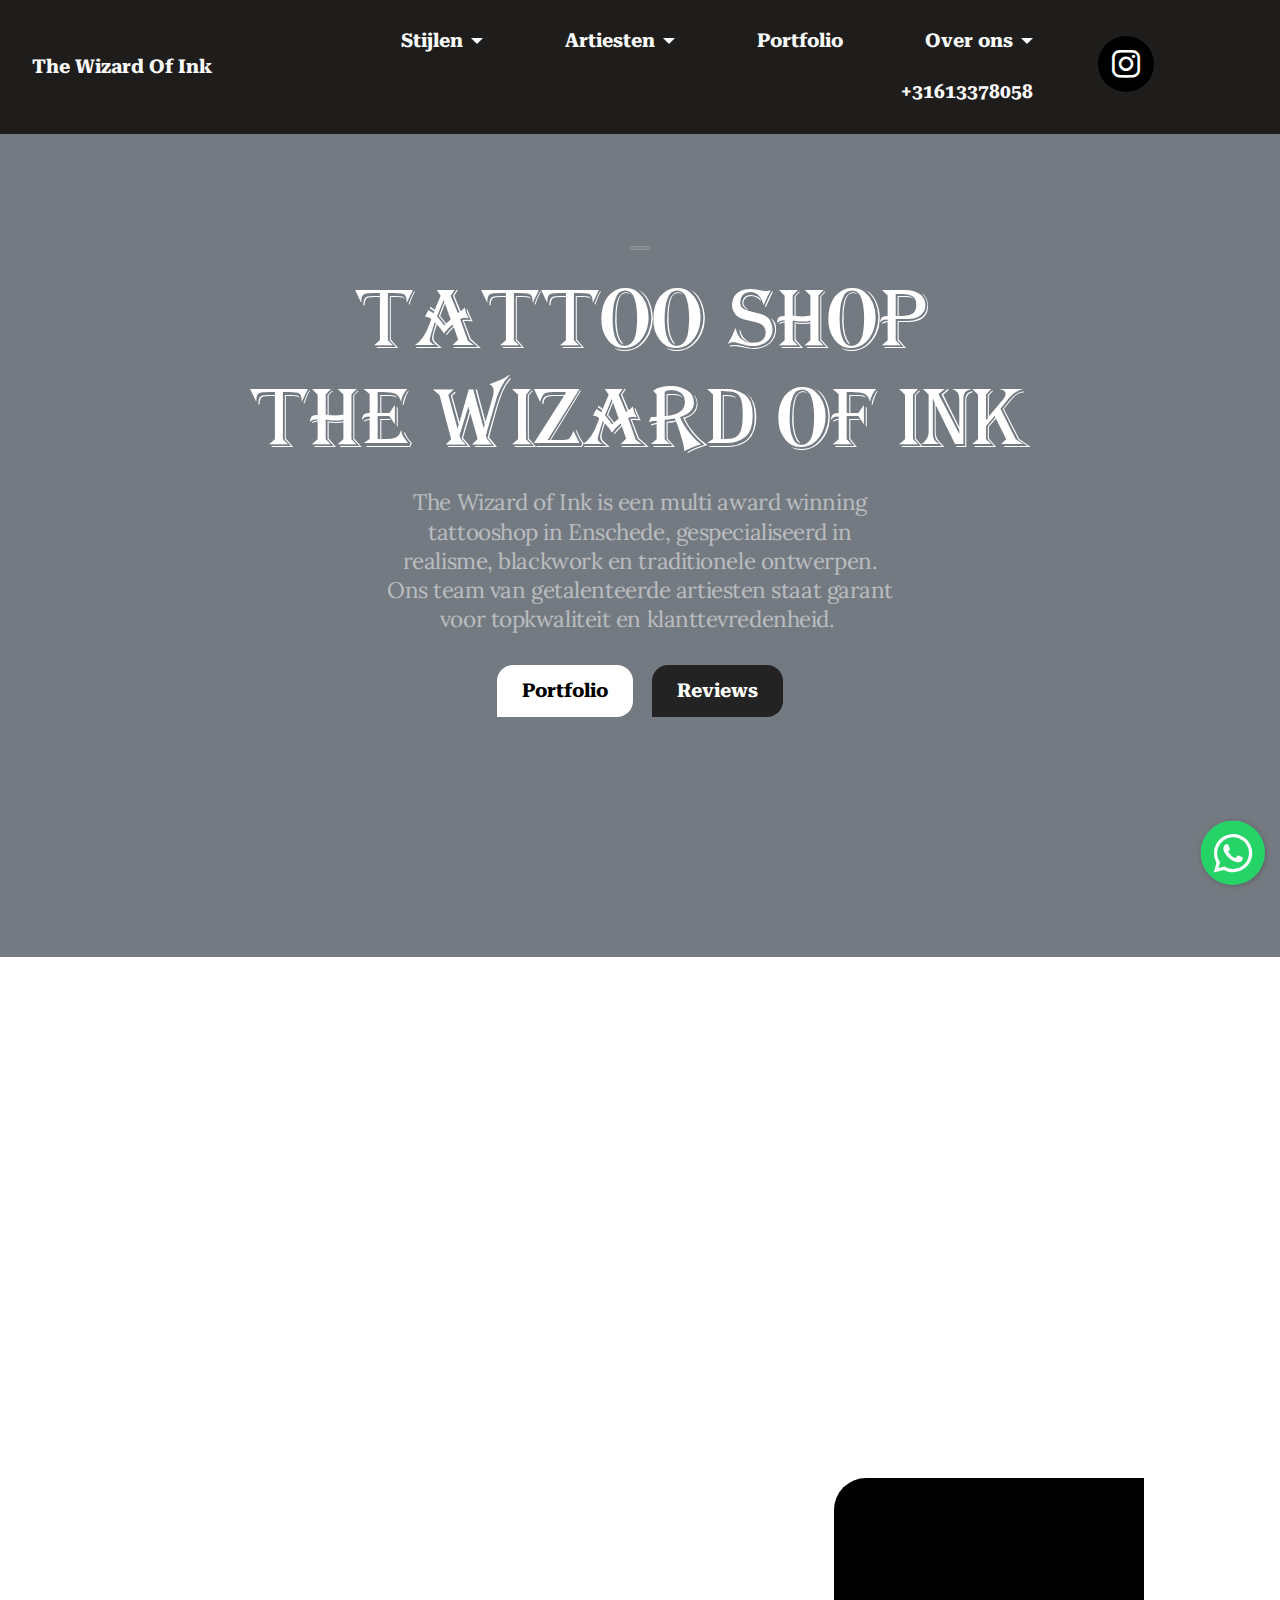
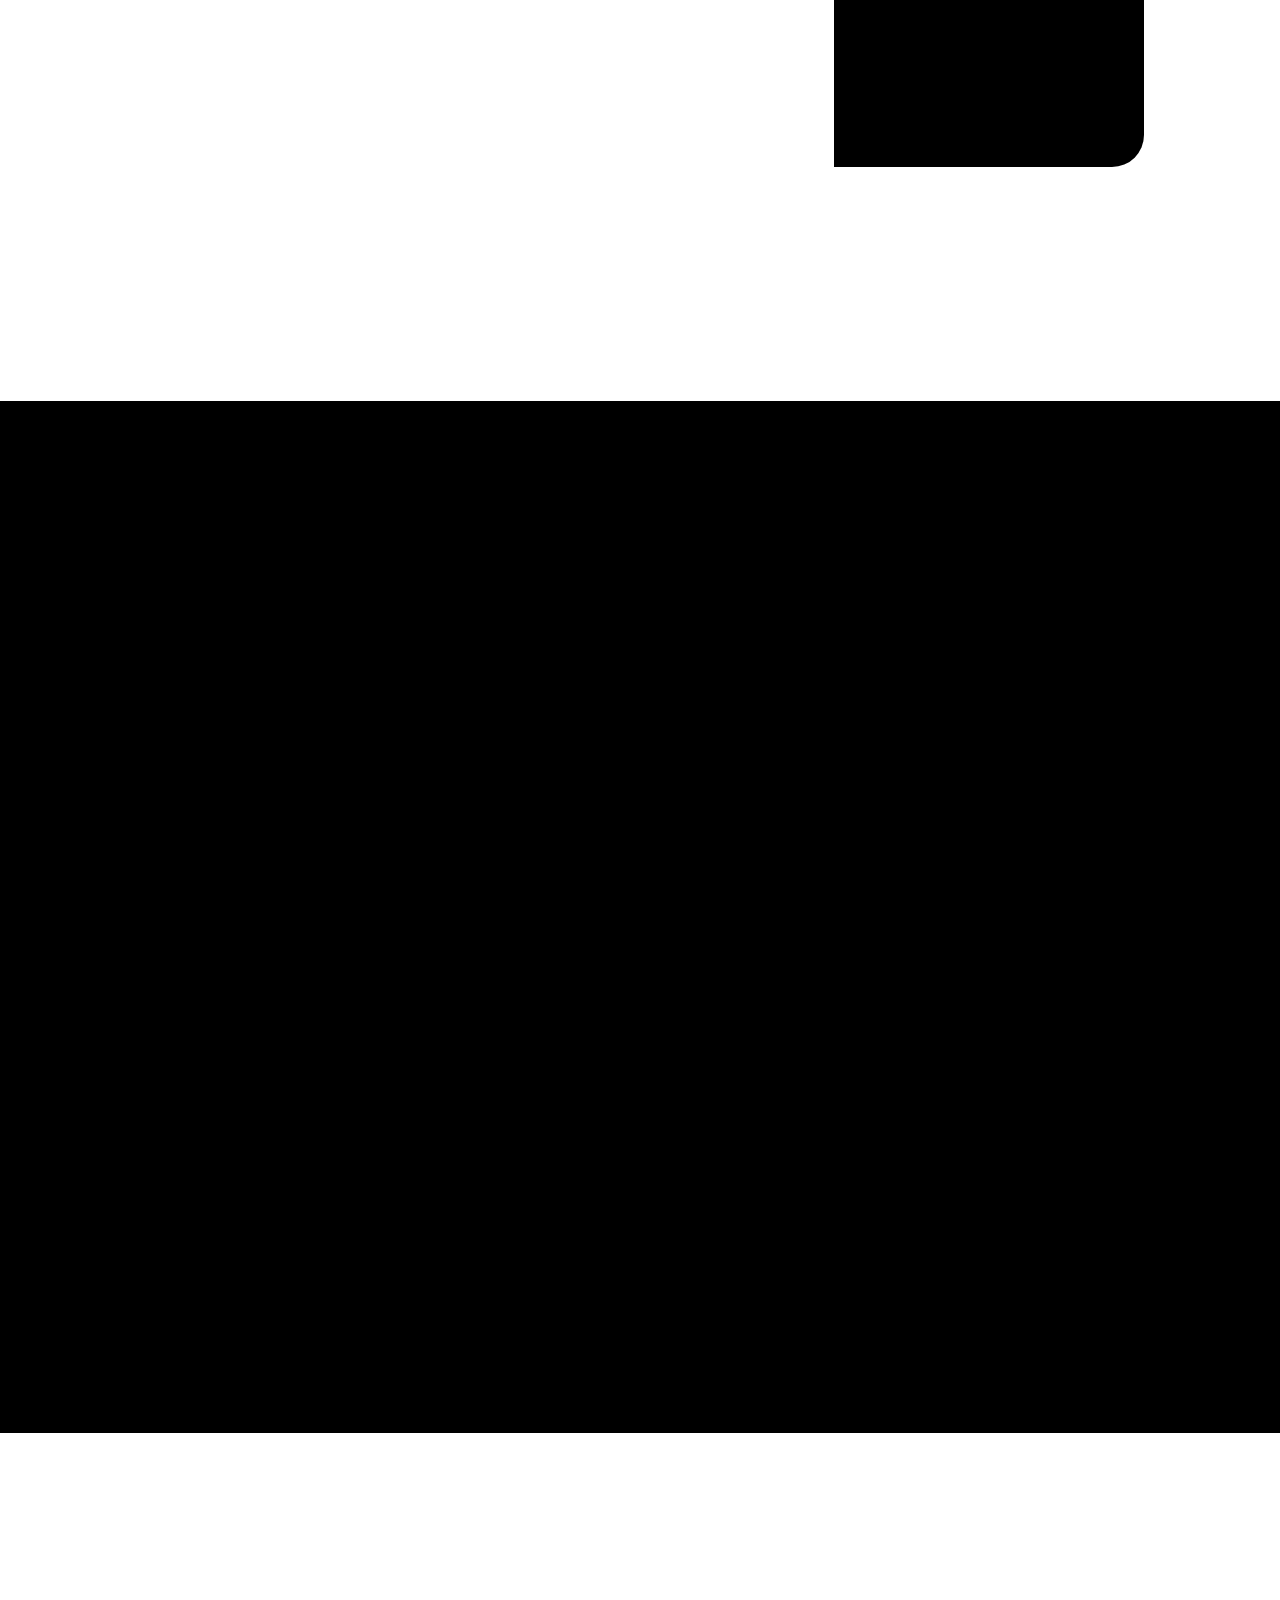
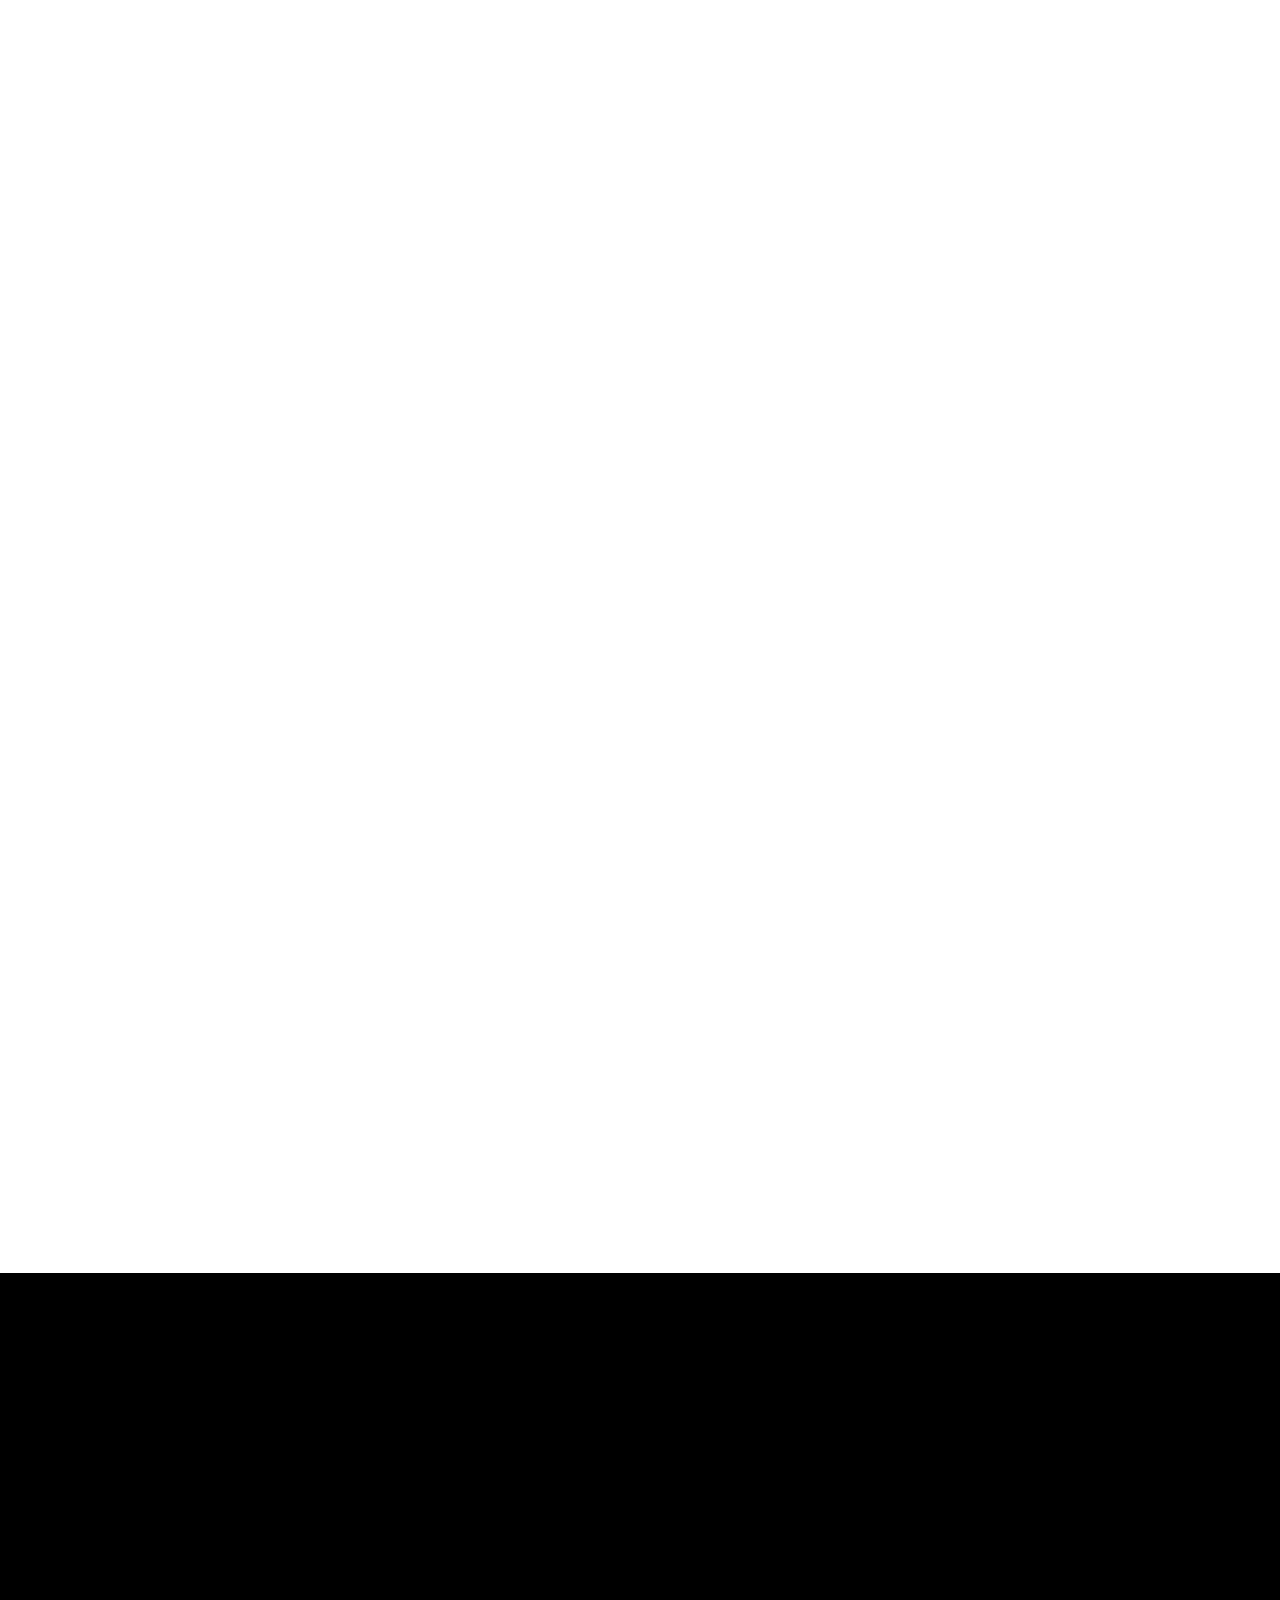
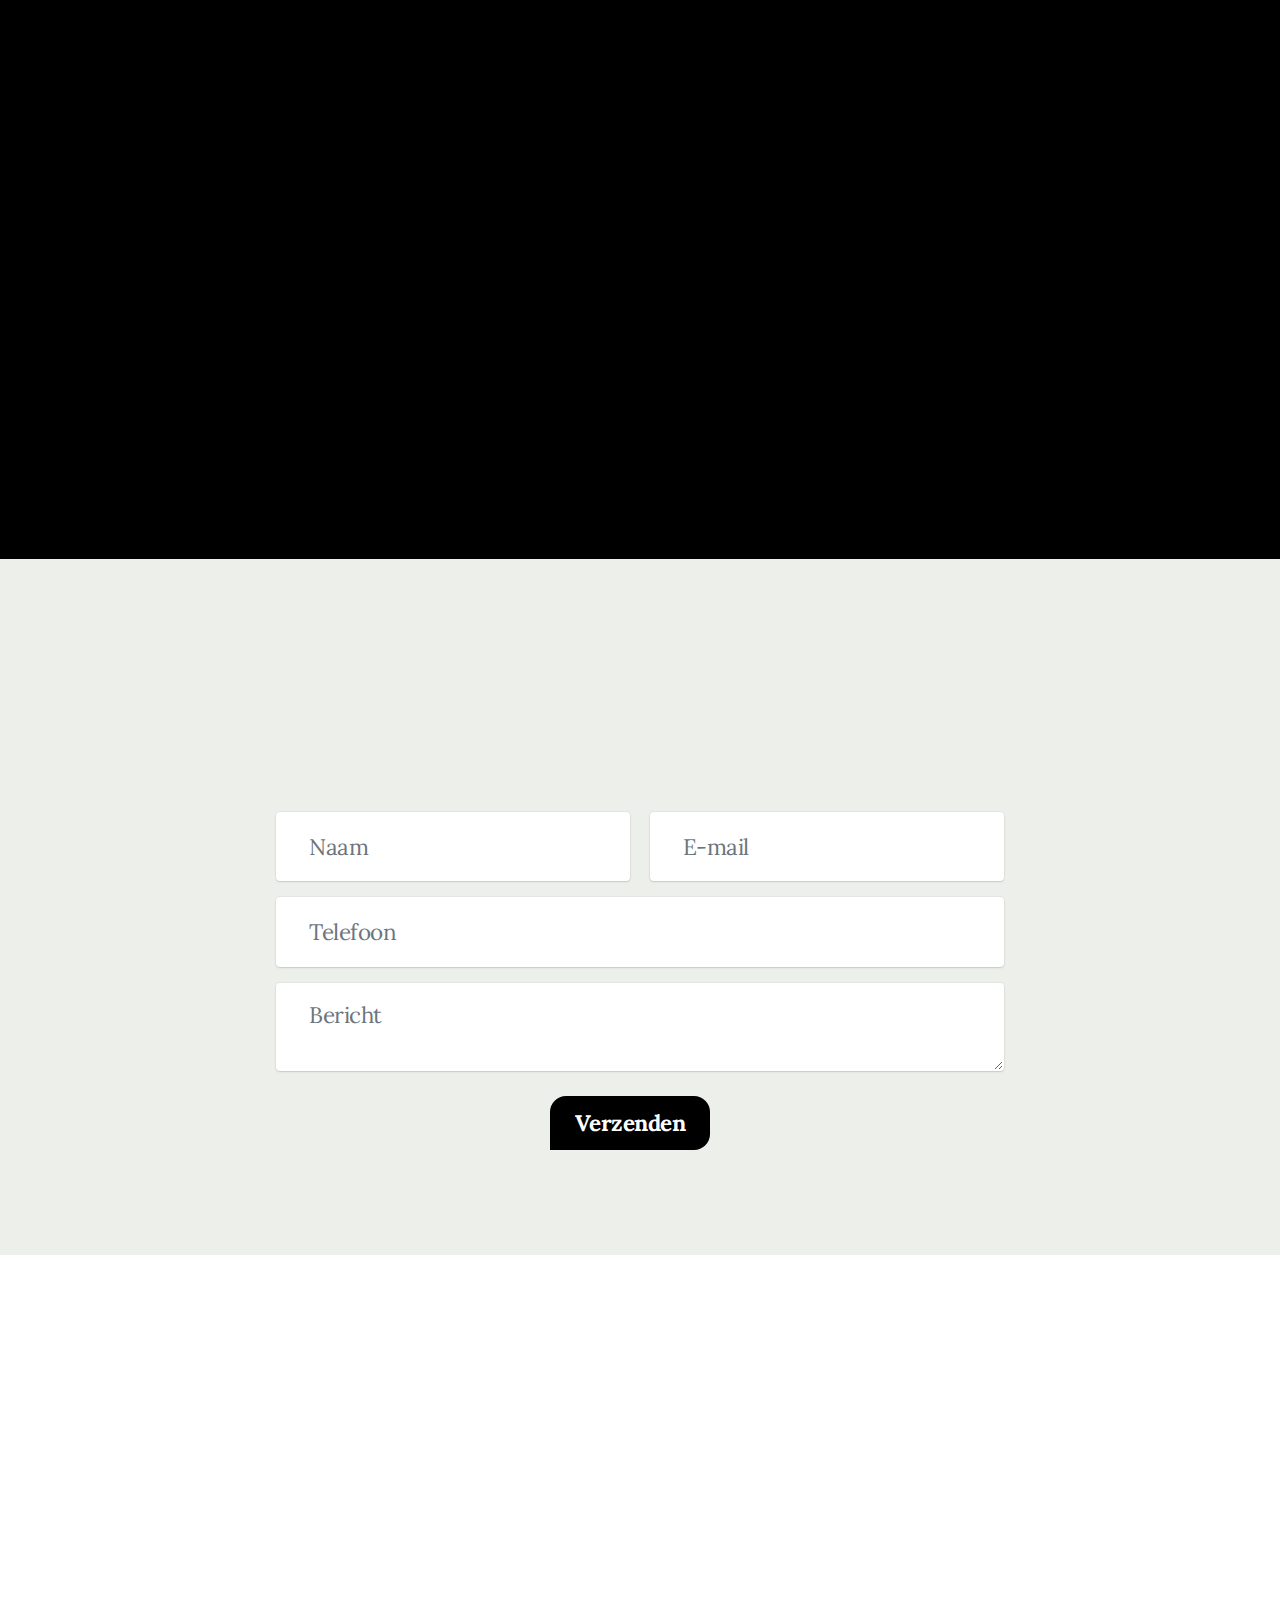
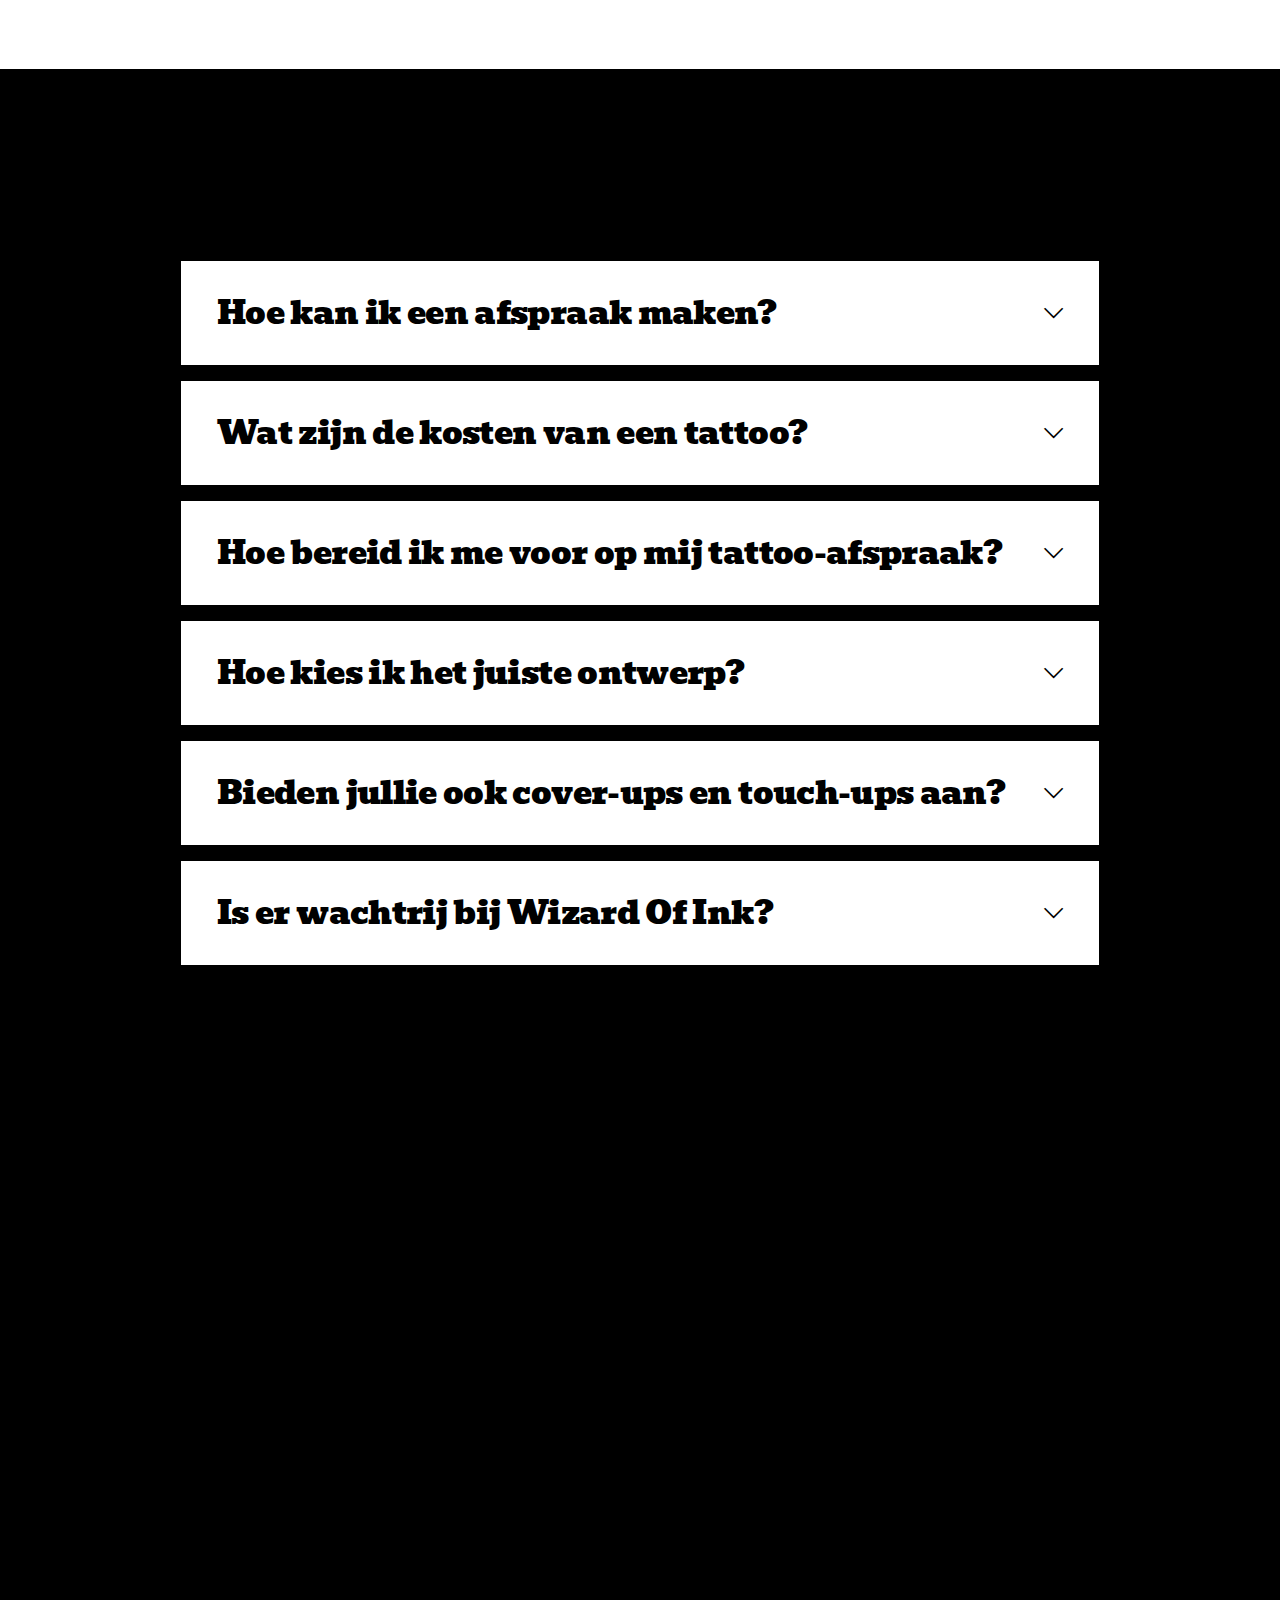
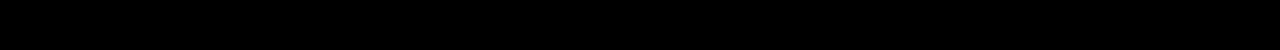
==== commit 1adbee66: "create github pages" ====
--- a/index.html
+++ b/index.html
@@ -16,6 +16,7 @@
   <link rel="stylesheet" href="assets/bootstrap/css/bootstrap-grid.min.css">
   <link rel="stylesheet" href="assets/bootstrap/css/bootstrap-reboot.min.css">
   <link rel="stylesheet" href="assets/animatecss/animate.css">
+  <link rel="stylesheet" href="assets/chatbutton/floating-wpp.css">
   <link rel="stylesheet" href="assets/smart-cart/minicart-theme.css">
   <link rel="stylesheet" href="assets/dropdown/css/style.css">
   <link rel="stylesheet" href="assets/socicon/css/styles.css">
@@ -28,20 +29,10 @@
   <noscript><link rel="stylesheet" href="https://fonts.googleapis.com/css?family=Lora:400,500,600,700,400i,500i,600i,700i&display=swap"></noscript>
   <link rel="preload" href="https://fonts.googleapis.com/css?family=Roboto+Serif:100,200,300,400,500,600,700,800,900,100i,200i,300i,400i,500i,600i,700i,800i,900i&display=swap" as="style" onload="this.onload=null;this.rel='stylesheet'">
   <noscript><link rel="stylesheet" href="https://fonts.googleapis.com/css?family=Roboto+Serif:100,200,300,400,500,600,700,800,900,100i,200i,300i,400i,500i,600i,700i,800i,900i&display=swap"></noscript>
-  <link rel="preload" as="style" href="assets/mobirise/css/mbr-additional.css?v=LFxzoO"><link rel="stylesheet" href="assets/mobirise/css/mbr-additional.css?v=LFxzoO" type="text/css">
-
-  
-  <script>
-window.Futy = { key: '66741d39796e8' };
-(function (e, t) {
-    var n = e.createElement(t);
-    n.async = true;
-    var f = window.Promise && window.fetch ? 'modern.js' : 'legacy.js';
-    n.src = 'https://v1.widget.futy.io/js/futy-widget-' + f;
-    var r = e.getElementsByTagName(t)[0];
-    r.parentNode.insertBefore(n, r);
-})(document, 'script');
-</script>
+  <link rel="preload" as="style" href="assets/mobirise/css/mbr-additional.css?v=Hhnfwf"><link rel="stylesheet" href="assets/mobirise/css/mbr-additional.css?v=Hhnfwf" type="text/css">
+
+  
+  
   
 </head>
 <body>
@@ -427,7 +418,7 @@
         </div>
         <div class="row justify-content-center">
             <div class="col-lg-8 mx-auto mbr-form" data-form-type="formoid">
-                <form action="https://mobirise.eu/" method="POST" class="mbr-form form-with-styler" data-form-title="Form Name"><input type="hidden" name="email" data-form-email="true" value="wPFqhKYmLQ+dnIP92wKsAAjq7ow80/xKjdtfgZ5sX7pO5dFpSmcgOtrwUeYFE4rLXubc7mD6VtUo27u9Aw0sR0O2XfDrLae+i6QR1qPZ+1MXC60u14Bvfwj/GbaQij7r.Tq2GbfD96ZQ6yM6X14J/c/wzFrW687EJZAEQy8OWUirsiGOa9dlN/f+5O4SJjYDtHrsN1yMbqGCcta+8BbJAT+rryLMJZcB6TH2OtOMi7BgIYoO0zFm58EzwRt/g0Dtx">
+                <form action="https://mobirise.eu/" method="POST" class="mbr-form form-with-styler" data-form-title="Form Name"><input type="hidden" name="email" data-form-email="true" value="ZSBmEJCh/CsNeDIF6YpqkpFWVT6473bWYe95nCZDuF1MB5LWz0ZgMXl7JkfHxeJ9hytI2C5tXdf0aVonTzK/QUIIZxHQJcErMJU7n6P2Jx0RE2lEfaVjzIr05AL6RwVE.g6scNrvLdpXmHPqqylzORlOC5fsDfQL+tPEuQTgfkL5z9PH8tZFXv/R1xheqw3X/aJMeCNVDTDO1LdjHX6Qi9E5E/phh5RbwDjpxSHcRBwxymY5xyTwD2rf9Qzj780pi">
                     <div class="row">
                         <div hidden="hidden" data-form-alert="" class="alert alert-success col-12">Bedankt voor het invullen van het formulier.</div>
                         <div hidden="hidden" data-form-alert-danger="" class="alert alert-danger col-12">
@@ -693,6 +684,8 @@
 <script src="assets/bootstrap/js/bootstrap.bundle.min.js"></script>
   <script src="assets/smoothscroll/smooth-scroll.js"></script>
   <script src="assets/ytplayer/index.js"></script>
+  <script src="assets/chatbutton/floating-wpp.js"></script>
+  <script src="assets/chatbutton/script.js"></script>
   <script src="assets/smart-cart/minicart.js"></script>
   <script src="assets/smart-cart/minicart-customizer.js"></script>
   <script src="assets/dropdown/js/navbar-dropdown.js"></script>
@@ -707,5 +700,9 @@
   
   <input name="animation" type="hidden">
   <script>"use strict";if("loading"in HTMLImageElement.prototype){document.querySelectorAll('img[loading="lazy"]').forEach(e=>{e.src=e.dataset.src;if(e.getAttribute("style")){e.setAttribute("data-temp-style",e.getAttribute("style"))};if(e.getAttribute("data-aspectratio")){e.style.paddingTop=100*e.getAttribute("data-aspectratio")+"%";e.style.height=0;}e.onload=function(){if(e.getAttribute("data-temp-style")){e.setAttribute("style", e.getAttribute("data-temp-style"))}else{e.removeAttribute("style")};e.removeAttribute("data-temp-style")}})}else{const e=document.createElement("script");e.src="https://cdnjs.cloudflare.com/ajax/libs/lazysizes/5.1.2/lazysizes.min.js";document.body.appendChild(e)}</script>
-</body>
+<div id="chatbutton-wa" data-phone="+31613378058" data-showpopup="true" data-headertitle="👋  Waar kunnen we je mee helpen?" data-popupmessage="Hallo👋
+
+Heb je vraag of wil je een afspraak maken? Laat het hier weten.
+ " data-placeholder="Typ hier" data-position="left" data-headercolor="#39847a" data-backgroundcolor="#e5ddd5" data-autoopentimeout="5" data-size="65px"><div class="floating-wpp-button" style="width: 65px; height: 65px;"><div class="floating-wpp-button-image"><!--?xml version="1.0" encoding="UTF-8" standalone="no"?--><svg xmlns="http://www.w3.org/2000/svg" xmlns:xlink="http://www.w3.org/1999/xlink" style="isolation:isolate" viewBox="0 0 800 800" width="65" height="65"><defs><clipPath id="_clipPath_A3g8G5hPEGG2L0B6hFCxamU4cc8rfqzQ"><rect width="800" height="800"></rect></clipPath></defs><g clip-path="url(#_clipPath_A3g8G5hPEGG2L0B6hFCxamU4cc8rfqzQ)"><g><path d=" M 787.59 800 L 12.41 800 C 5.556 800 0 793.332 0 785.108 L 0 14.892 C 0 6.667 5.556 0 12.41 0 L 787.59 0 C 794.444 0 800 6.667 800 14.892 L 800 785.108 C 800 793.332 794.444 800 787.59 800 Z " fill="rgb(37,211,102)"></path></g><g><path d=" M 508.558 450.429 C 502.67 447.483 473.723 433.24 468.325 431.273 C 462.929 429.308 459.003 428.328 455.078 434.22 C 451.153 440.114 439.869 453.377 436.434 457.307 C 433 461.236 429.565 461.729 423.677 458.78 C 417.79 455.834 398.818 449.617 376.328 429.556 C 358.825 413.943 347.008 394.663 343.574 388.768 C 340.139 382.873 343.207 379.687 346.155 376.752 C 348.804 374.113 352.044 369.874 354.987 366.436 C 357.931 362.999 358.912 360.541 360.875 356.614 C 362.837 352.683 361.857 349.246 360.383 346.299 C 358.912 343.352 347.136 314.369 342.231 302.579 C 337.451 291.099 332.597 292.654 328.983 292.472 C 325.552 292.301 321.622 292.265 317.698 292.265 C 313.773 292.265 307.394 293.739 301.996 299.632 C 296.6 305.527 281.389 319.772 281.389 348.752 C 281.389 377.735 302.487 405.731 305.431 409.661 C 308.376 413.592 346.949 473.062 406.015 498.566 C 420.062 504.634 431.03 508.256 439.581 510.969 C 453.685 515.451 466.521 514.818 476.666 513.302 C 487.978 511.613 511.502 499.06 516.409 485.307 C 521.315 471.55 521.315 459.762 519.842 457.307 C 518.371 454.851 514.446 453.377 508.558 450.429 Z  M 401.126 597.117 L 401.047 597.117 C 365.902 597.104 331.431 587.661 301.36 569.817 L 294.208 565.572 L 220.08 585.017 L 239.866 512.743 L 235.21 505.332 C 215.604 474.149 205.248 438.108 205.264 401.1 C 205.307 293.113 293.17 205.257 401.204 205.257 C 453.518 205.275 502.693 225.674 539.673 262.696 C 576.651 299.716 597.004 348.925 596.983 401.258 C 596.939 509.254 509.078 597.117 401.126 597.117 Z  M 567.816 234.565 C 523.327 190.024 464.161 165.484 401.124 165.458 C 271.24 165.458 165.529 271.161 165.477 401.085 C 165.46 442.617 176.311 483.154 196.932 518.892 L 163.502 641 L 288.421 608.232 C 322.839 627.005 361.591 636.901 401.03 636.913 L 401.126 636.913 L 401.127 636.913 C 530.998 636.913 636.717 531.2 636.77 401.274 C 636.794 338.309 612.306 279.105 567.816 234.565" fill-rule="evenodd" fill="rgb(255,255,255)"></path></g></g></svg></div></div></div>
+ </body>
 </html>--- a/assets/chatbutton/floating-wpp.css
+++ b/assets/chatbutton/floating-wpp.css
@@ -0,0 +1,132 @@
+.floating-wpp {
+    position: fixed;
+    bottom: 15px;
+    left: 15px;
+    font-size: 14px;
+    transition: bottom 0.2s;
+    z-index: 1021;
+}
+
+.floating-wpp .floating-wpp-button {
+    position: relative;
+    border-radius: 50%;
+    box-shadow: 1px 1px 4px rgba(60, 60, 60, 0.4);
+    transition: box-shadow 0.2s;
+    cursor: pointer;
+    overflow: hidden;
+}
+
+.floating-wpp .floating-wpp-button img,
+.floating-wpp .floating-wpp-button svg {
+    position: absolute;
+    width: 100%;
+    height: auto;
+    object-fit: cover;
+    top: 50%;
+    left: 50%;
+    transform: translate3d(-50%, -50%, 0);
+    border-radius: 50%;
+}
+
+.floating-wpp:hover .floating-wpp-button {
+    box-shadow: 1px 2px 8px rgba(60, 60, 60, 0.4);
+}
+
+.floating-wpp .floating-wpp-popup {
+    /*border: 2px solid white;*/
+    border-radius: 8px;
+    background-color: #e5ddd5;
+    position: absolute;
+    overflow: hidden;
+    padding: 0;
+    box-shadow: 1px 2px 8px rgba(60, 60, 60, 0.25);
+    width: 0px;
+    height: 0px;
+    bottom: 0;
+    opacity: 0;
+    transition: bottom 0.1s ease-out, opacity 0.2s ease-out;
+    transform-origin: bottom;
+}
+
+.floating-wpp .floating-wpp-popup.active {
+    padding: 0 15px 12px 15px;
+    width: 280px;
+    height: auto;
+    bottom: 82px;
+    opacity: 1;
+}
+
+.floating-wpp .floating-wpp-popup .floating-wpp-message {
+    background-color: white;
+    padding: 8px;
+    border-radius: 7.5px 7.5px 7.5px 7.5px;
+    box-shadow: 1px 1px 5px rgba(0, 0, 0, 0.15);
+    opacity: 0;
+    transition: opacity 0.2s;
+    max-width: 100%;
+}
+
+.floating-wpp .floating-wpp-popup.active .floating-wpp-message {
+    opacity: 1;
+    transition-delay: 0.2s;
+}
+
+.floating-wpp .floating-wpp-popup .floating-wpp-head {
+    text-align: left;
+    color: white;
+    margin: 0 -15px 15px -15px;
+    padding: 15px 15px;
+    display: flex;
+    flex-direction: column;
+    justify-content: space-between;
+    cursor: pointer;
+}
+
+.floating-wpp-headName {
+    margin: 0;
+}
+
+.floating-wpp .floating-wpp-popup .floating-wpp-head .close {
+    position: absolute;
+    top: 14px;
+    right: 8px;
+    color: #ffffff;
+    text-shadow: none;
+    opacity: 1;
+    font-size: inherit;
+}
+
+.floating-wpp .floating-wpp-input-message {
+    background-color: #e5ddd5;
+    margin: 5px -15px -15px -15px;
+    padding: 0 15px;
+    display: flex;
+    align-items: center;
+}
+
+.floating-wpp .floating-wpp-input-message textarea {
+    border: 1px solid #ffffff;
+    border-radius: 21px;
+    box-shadow: none;
+    padding: 8px 12px;
+    margin: 10px 0 15px 0;
+    width: 100%;
+    max-width: 100%;
+    font-family: inherit;
+    font-size: inherit;
+    resize: none;
+    outline: none;
+    color: #4a4a4a;
+    box-shadow: 1px 2px 8px rgba(60, 60, 60, 0.25);
+    visibility: visible !important;
+    animation-delay: 0s;
+    animation-duration: 0s;
+}
+
+.floating-wpp .floating-wpp-btn-send {
+    margin: 10px 0 15px 12px;
+    font-size: 0;
+    cursor: pointer;
+    box-shadow: 1px 2px 8px rgba(60, 60, 60, 0.25);
+    border-radius: 50%;
+}
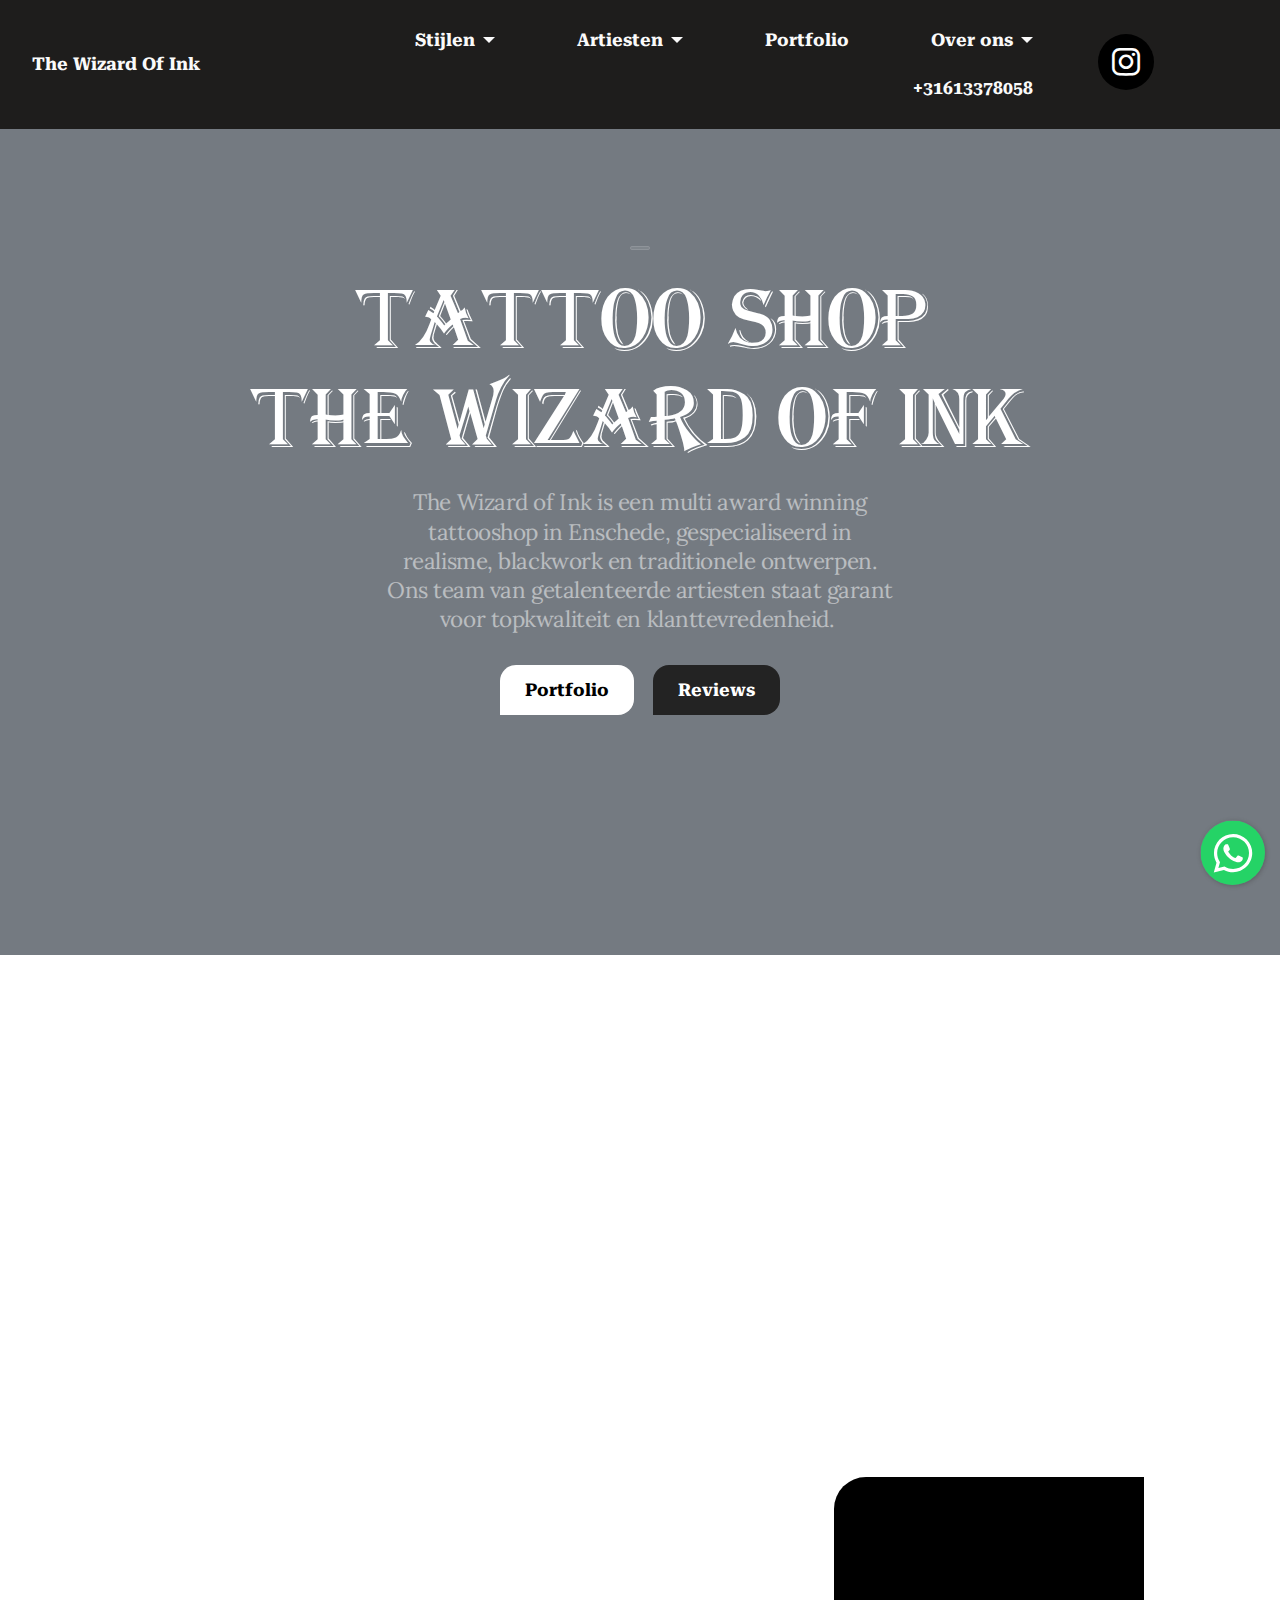
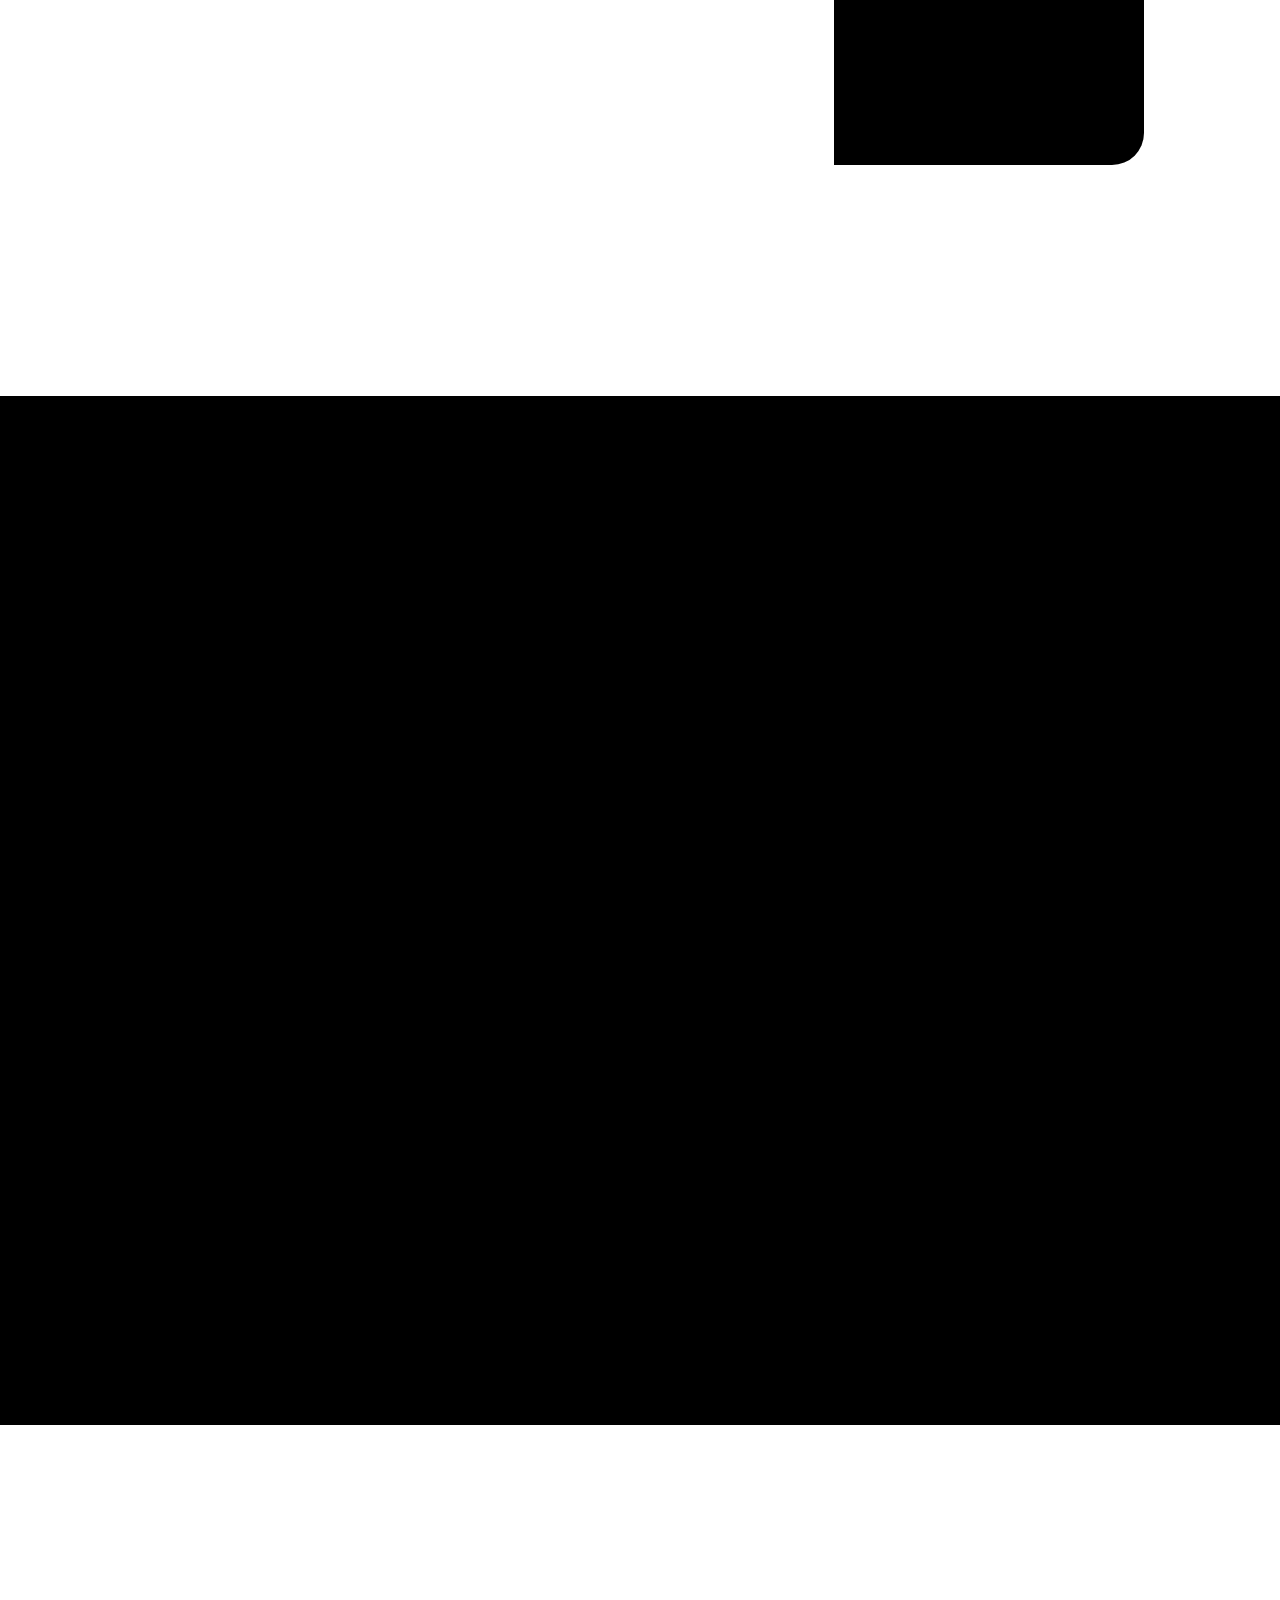
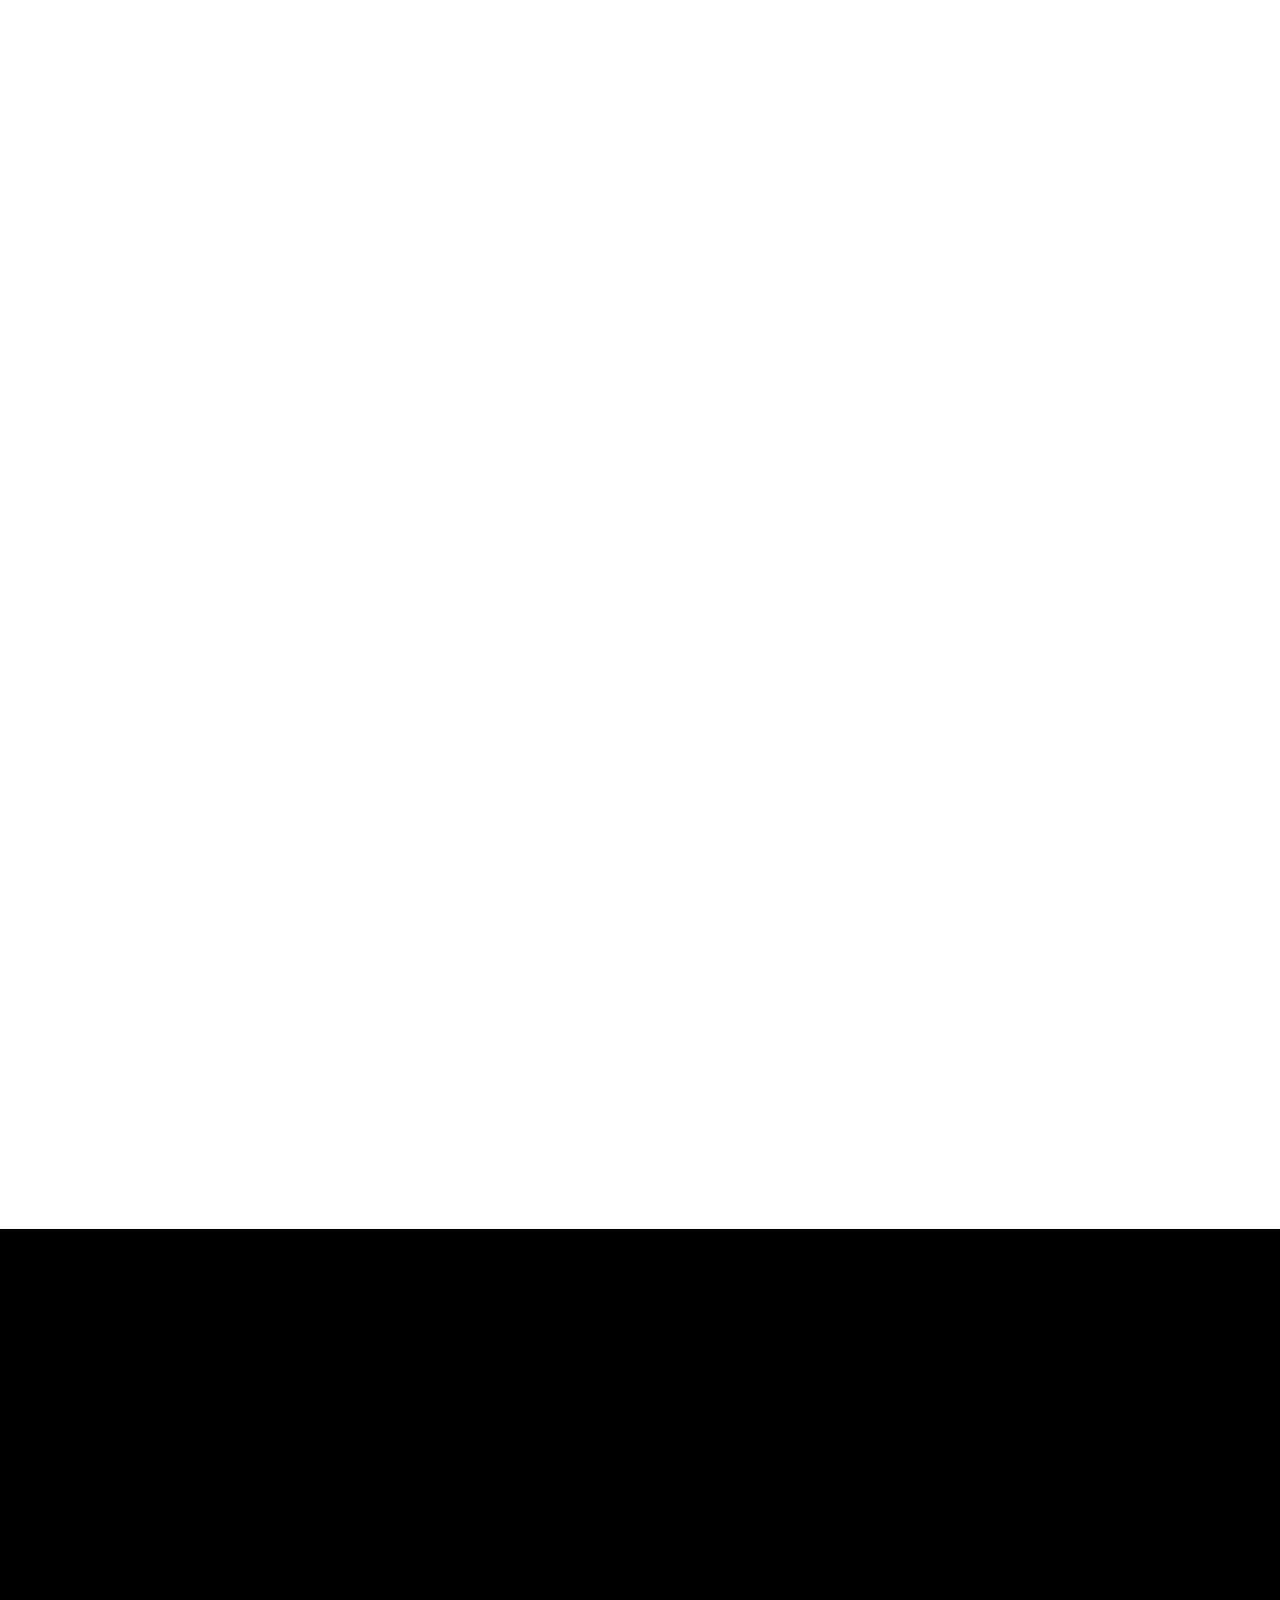
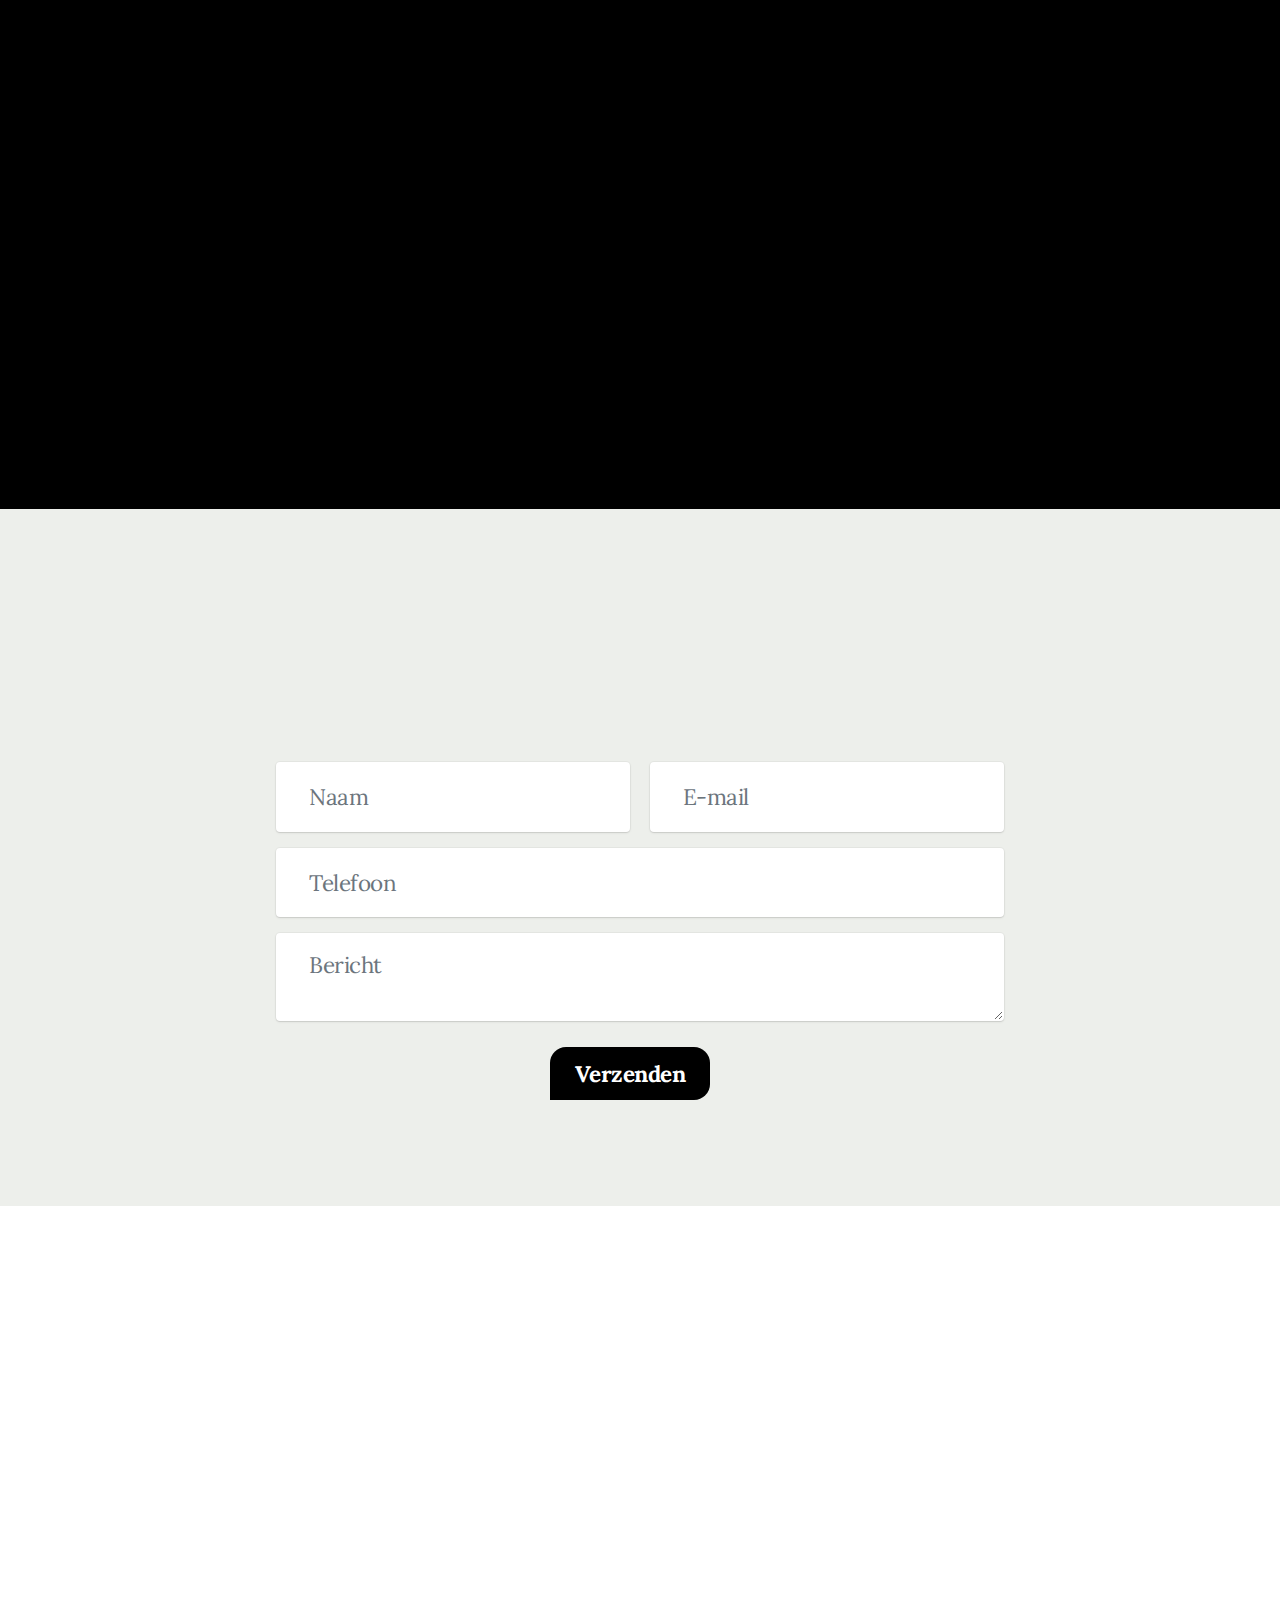
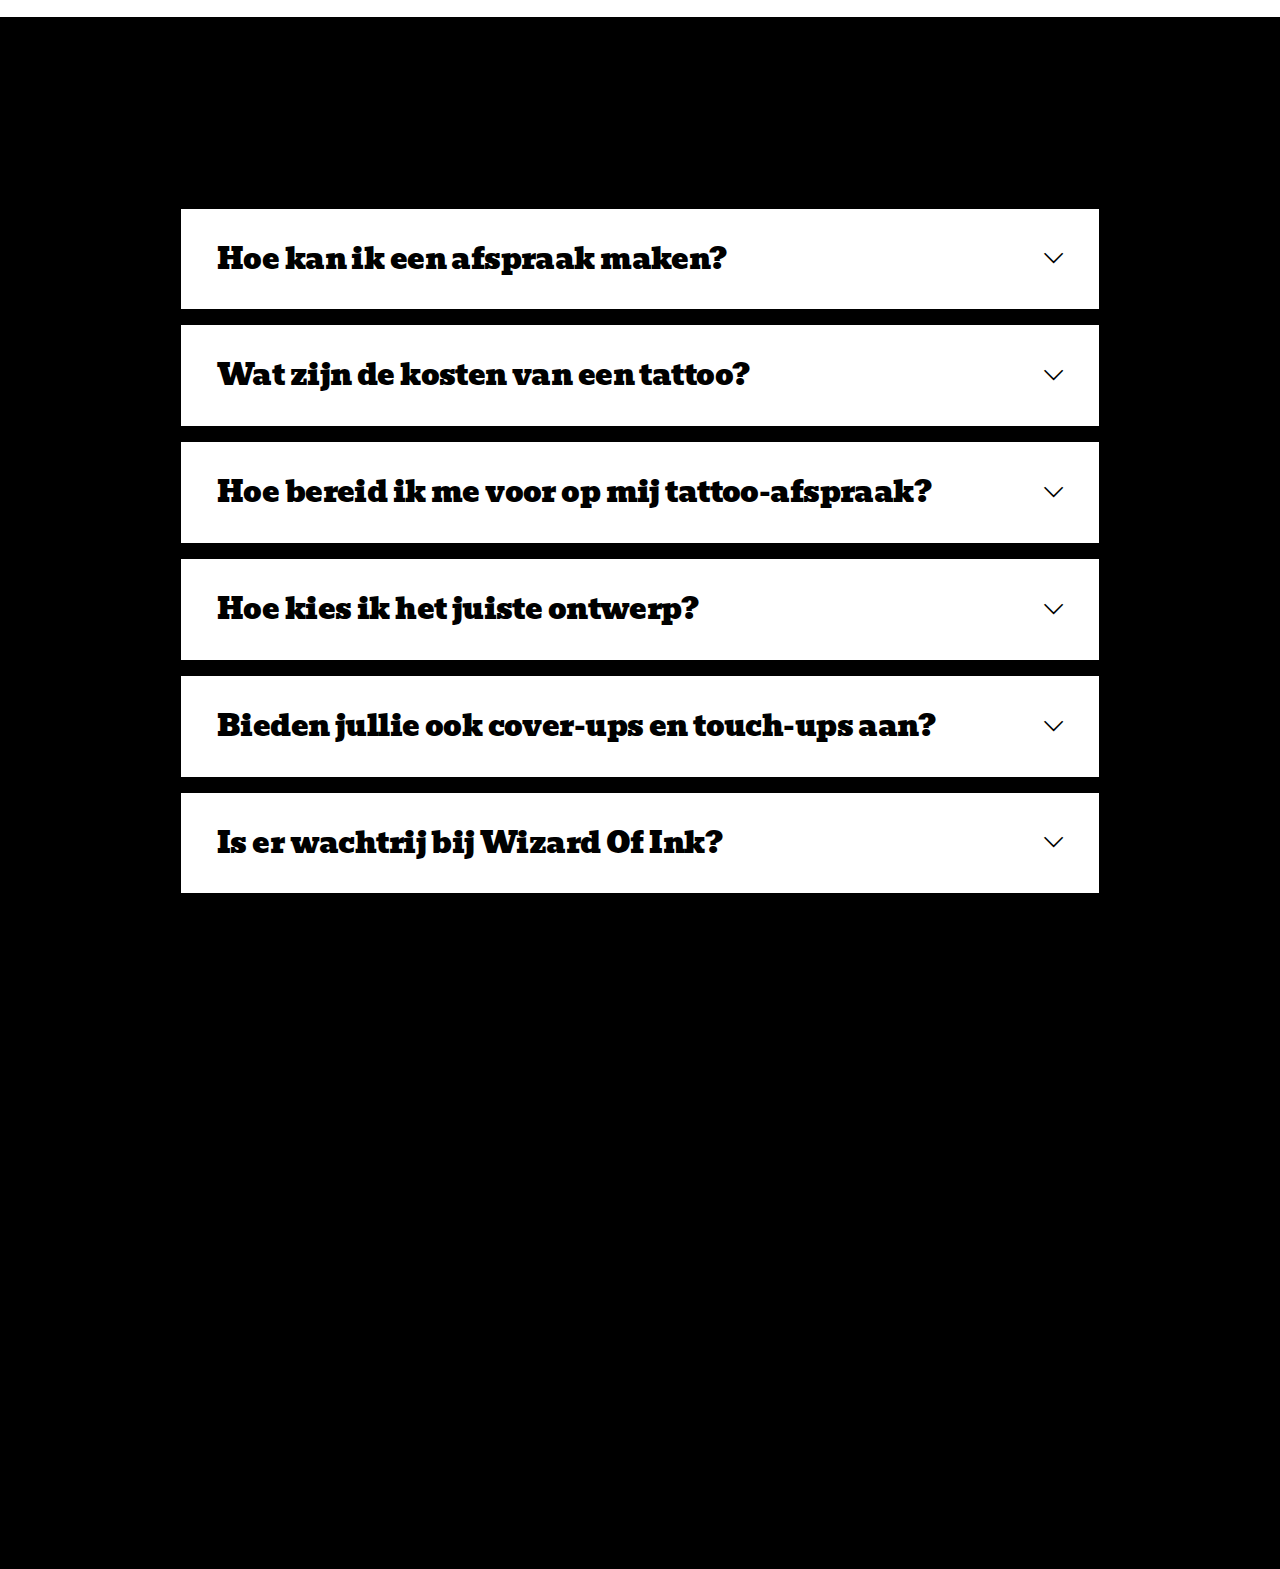
==== commit 439cc932: "create github pages" ====
--- a/index.html
+++ b/index.html
@@ -29,7 +29,7 @@
   <noscript><link rel="stylesheet" href="https://fonts.googleapis.com/css?family=Lora:400,500,600,700,400i,500i,600i,700i&display=swap"></noscript>
   <link rel="preload" href="https://fonts.googleapis.com/css?family=Roboto+Serif:100,200,300,400,500,600,700,800,900,100i,200i,300i,400i,500i,600i,700i,800i,900i&display=swap" as="style" onload="this.onload=null;this.rel='stylesheet'">
   <noscript><link rel="stylesheet" href="https://fonts.googleapis.com/css?family=Roboto+Serif:100,200,300,400,500,600,700,800,900,100i,200i,300i,400i,500i,600i,700i,800i,900i&display=swap"></noscript>
-  <link rel="preload" as="style" href="assets/mobirise/css/mbr-additional.css?v=Hhnfwf"><link rel="stylesheet" href="assets/mobirise/css/mbr-additional.css?v=Hhnfwf" type="text/css">
+  <link rel="preload" as="style" href="assets/mobirise/css/mbr-additional.css?v=GEjCUw"><link rel="stylesheet" href="assets/mobirise/css/mbr-additional.css?v=GEjCUw" type="text/css">
 
   
   
@@ -57,7 +57,7 @@
             </div>
             <div class="collapse navbar-collapse" id="navbarSupportedContent">
                 <ul class="navbar-nav nav-dropdown nav-right" data-app-modern-menu="true"><li class="nav-item dropdown">
-                        <a class="nav-link link text-white dropdown-toggle show display-4" href="#" data-toggle="dropdown-submenu" data-bs-toggle="dropdown" data-bs-auto-close="outside" aria-expanded="true">Stijlen</a><div class="dropdown-menu show" aria-labelledby="dropdown-422" data-bs-popper="none"><a class="text-white dropdown-item text-primary display-4" href="page4.html">Realisme</a><a class="text-white show dropdown-item text-primary display-4" href="page9.html">Black &amp; Dotwork</a><a class="text-white show dropdown-item text-primary display-4" href="page10.html">FineLine</a></div>
+                        <a class="nav-link link text-white dropdown-toggle show display-4" href="#" data-toggle="dropdown-submenu" data-bs-toggle="dropdown" data-bs-auto-close="outside" aria-expanded="false">Stijlen</a><div class="dropdown-menu show" aria-labelledby="dropdown-422" data-bs-popper="none"><a class="text-white dropdown-item text-primary display-4" href="page4.html">Realisme</a><a class="text-white show dropdown-item text-primary display-4" href="page9.html">Black &amp; Dotwork</a><a class="text-white show dropdown-item text-primary display-4" href="page10.html">FineLine</a></div>
                     </li>
                     <li class="nav-item dropdown">
                         <a class="nav-link link text-white dropdown-toggle display-4" href="#" data-toggle="dropdown-submenu" data-bs-toggle="dropdown" data-bs-auto-close="outside" aria-expanded="false">
@@ -66,7 +66,7 @@
                     <li class="nav-item">
                         <a class="nav-link link text-white text-primary display-4" href="page2.html">
                             Portfolio</a>
-                    </li><li class="nav-item dropdown"><a class="nav-link link text-white dropdown-toggle display-4" href="#" data-toggle="dropdown-submenu" data-bs-toggle="dropdown" data-bs-auto-close="outside" aria-expanded="false">Over ons</a><div class="dropdown-menu" aria-labelledby="dropdown-610"><a class="text-white dropdown-item text-primary display-4" href="page11.html">Algemene voorwaarden</a><a class="text-white show dropdown-item text-primary display-4" href="index.html#contacts01-g">Contact&nbsp;</a></div></li><li class="nav-item"><a class="nav-link link text-white text-primary display-4" href="tel:+31613378058">+31613378058</a></li></ul>
+                    </li><li class="nav-item dropdown"><a class="nav-link link text-white dropdown-toggle show display-4" href="#" data-toggle="dropdown-submenu" data-bs-toggle="dropdown" data-bs-auto-close="outside" aria-expanded="false">Over ons</a><div class="dropdown-menu show" aria-labelledby="dropdown-610" data-bs-popper="none"><a class="text-white dropdown-item text-primary display-4" href="page11.html">Algemene voorwaarden</a><a class="text-white show dropdown-item text-primary display-4" href="index.html#contacts01-g">Contact&nbsp;</a></div></li><li class="nav-item"><a class="nav-link link text-white text-primary display-4" href="tel:+31613378058">+31613378058</a></li></ul>
                 
                 <div class="icons-menu-main">
                     <a class="iconfont-wrapper" href="https://www.instagram.com/thewizardofinknl/" target="_blank">
@@ -120,7 +120,7 @@
                             Over Ons</h2>
                         <p class="mbr-text mbr-fonts-style display-7">
                             Welkom bij The Wizard of Ink, dé tattooshop in Enschede voor unieke tattoos en piercings. Onze getalenteerde artiesten beheersen <a href="index.html#features017-d" class="text-primary">diverse stijlen</a> zoals realisme, fineline, moderne Japanse en Maori ontwerpen. We garanderen hoogwaardige kwaliteit, hygiëne en een gastvrije sfeer voor een onvergetelijke tattoo-ervaring. Kom langs voor een consultatie en laat ons jouw tattoo-dromen waarmaken!</p>
-                       <div class="mbr-section-btn"><a class="btn btn-black display-4" href="page3.html">over ons</a></div>
+                       <div class="mbr-section-btn"><a class="btn btn-black display-4" href="page3.html">Meer Over Ons</a></div>
                     </div>
                     <div class="image-wrapper">
                         <img src="[data-uri]" alt="tattooshop enschede" loading="lazy" class="lazyload" data-src="assets/images/over-ons-woi-1125x1406.webp">
@@ -418,7 +418,7 @@
         </div>
         <div class="row justify-content-center">
             <div class="col-lg-8 mx-auto mbr-form" data-form-type="formoid">
-                <form action="https://mobirise.eu/" method="POST" class="mbr-form form-with-styler" data-form-title="Form Name"><input type="hidden" name="email" data-form-email="true" value="ZSBmEJCh/CsNeDIF6YpqkpFWVT6473bWYe95nCZDuF1MB5LWz0ZgMXl7JkfHxeJ9hytI2C5tXdf0aVonTzK/QUIIZxHQJcErMJU7n6P2Jx0RE2lEfaVjzIr05AL6RwVE.g6scNrvLdpXmHPqqylzORlOC5fsDfQL+tPEuQTgfkL5z9PH8tZFXv/R1xheqw3X/aJMeCNVDTDO1LdjHX6Qi9E5E/phh5RbwDjpxSHcRBwxymY5xyTwD2rf9Qzj780pi">
+                <form action="https://mobirise.eu/" method="POST" class="mbr-form form-with-styler" data-form-title="Form Name"><input type="hidden" name="email" data-form-email="true" value="ltjC80+qUO65TTex738HCcviB3igN2PfDdRSjpZ6t5L2fNjxth/IVEfru06RC4OFY7pRJ7rhEoFKjtgQo/X19U+3ALfWaAvttsum0jLkPk7yHnCo4A27o6EkDmkxTr2+.VRPU2fAEGo6jqIIbjzDWzvvdJIJ4m1ndmcEGagpRgqj20BTePpc9z8vofKGympgDnDrPArXwaU3wTEiZa6661aIfWmPfR5IN+G5ra+zAdBiuOoZoeo6FaESFI0gGVBNK">
                     <div class="row">
                         <div hidden="hidden" data-form-alert="" class="alert alert-success col-12">Bedankt voor het invullen van het formulier.</div>
                         <div hidden="hidden" data-form-alert-danger="" class="alert alert-danger col-12">
@@ -514,15 +514,15 @@
 							</div>
 						</div>
 					</div>
-					<div id="bootstrap-accordion_15" class="panel-group accordionStyles accordion" role="tablist" aria-multiselectable="true">
+					<div id="bootstrap-accordion_10" class="panel-group accordionStyles accordion" role="tablist" aria-multiselectable="true">
 						<div class="card">
 							<div class="card-header" role="tab" id="headingOne">
-								<a role="button" class="panel-title collapsed" data-toggle="collapse" data-bs-toggle="collapse" data-core="" href="#collapse1_15" aria-expanded="false" aria-controls="collapse1">
+								<a role="button" class="panel-title collapsed" data-toggle="collapse" data-bs-toggle="collapse" data-core="" href="#collapse1_10" aria-expanded="false" aria-controls="collapse1">
 									<h6 class="panel-title-edit mbr-semibold mbr-fonts-style mb-0 display-5">Hoe kan ik een afspraak maken?</h6>
 									<span class="sign mbr-iconfont mobi-mbri-arrow-down"></span>
 								</a>
 							</div>
-							<div id="collapse1_15" class="panel-collapse noScroll collapse" role="tabpanel" aria-labelledby="headingOne" data-parent="#accordion" data-bs-parent="#bootstrap-accordion_15">
+							<div id="collapse1_10" class="panel-collapse noScroll collapse" role="tabpanel" aria-labelledby="headingOne" data-parent="#accordion" data-bs-parent="#bootstrap-accordion_10">
 								<div class="panel-body">
 									<p class="mbr-fonts-style panel-text display-7">
 										Wil je een afspraak maken voor een tatoeage of piercing? Neem eenvoudig contact op met ons via Facebook of Instagram voor een snel antwoord en om onze nieuwste ontwerpen te bekijken. Je kunt ook bellen of een bericht sturen naar <strong><a href="tel:+31613378058" class="text-primary">0613378058</a> </strong>om direct een afspraak te regelen. Ons vriendelijke team staat klaar om je te helpen bij het realiseren van jouw unieke ideeën en om al je vragen te beantwoorden. Wacht niet langer en maak vandaag nog een afspraak voor jouw volgende kunstwerk!
@@ -532,13 +532,13 @@
 						</div>
 						<div class="card">
 							<div class="card-header" role="tab" id="headingOne">
-								<a role="button" class="panel-title collapsed" data-toggle="collapse" data-bs-toggle="collapse" data-core="" href="#collapse2_15" aria-expanded="false" aria-controls="collapse2">
+								<a role="button" class="panel-title collapsed" data-toggle="collapse" data-bs-toggle="collapse" data-core="" href="#collapse2_10" aria-expanded="false" aria-controls="collapse2">
 									<h6 class="panel-title-edit mbr-semibold mbr-fonts-style mb-0 display-5">Wat zijn de kosten van een tattoo?
 									</h6>
 									<span class="sign mbr-iconfont mobi-mbri-arrow-down"></span>
 								</a>
 							</div>
-							<div id="collapse2_15" class="panel-collapse noScroll collapse" role="tabpanel" aria-labelledby="headingOne" data-parent="#accordion" data-bs-parent="#bootstrap-accordion_15">
+							<div id="collapse2_10" class="panel-collapse noScroll collapse" role="tabpanel" aria-labelledby="headingOne" data-parent="#accordion" data-bs-parent="#bootstrap-accordion_10">
 								<div class="panel-body">
 									<p class="mbr-fonts-style panel-text display-7">
 										Bij ons worden de kosten per tatoeage berekend in plaats van per uur. Dit betekent dat je een vaste prijs krijgt voor jouw specifieke ontwerp, ongeacht de tijd die het kost om het te voltooien. Dit zorgt voor transparantie en duidelijkheid, zodat je precies weet wat je kunt verwachten zonder verrassingen. Ons doel is om hoogwaardige tatoeages te leveren tegen eerlijke en duidelijke tarieven. Neem gerust contact met ons op voor een prijsopgave op maat voor jouw volgende tatoeage.
@@ -548,14 +548,14 @@
 						</div>
 						<div class="card">
 							<div class="card-header" role="tab" id="headingOne">
-								<a role="button" class="panel-title collapsed" data-toggle="collapse" data-bs-toggle="collapse" data-core="" href="#collapse3_15" aria-expanded="false" aria-controls="collapse3">
+								<a role="button" class="panel-title collapsed" data-toggle="collapse" data-bs-toggle="collapse" data-core="" href="#collapse3_10" aria-expanded="false" aria-controls="collapse3">
 									<h6 class="panel-title-edit mbr-semibold mbr-fonts-style mb-0 display-5">
 										Hoe bereid ik me voor op mij tattoo-afspraak?
 									</h6>
 									<span class="sign mbr-iconfont mobi-mbri-arrow-down"></span>
 								</a>
 							</div>
-							<div id="collapse3_15" class="panel-collapse noScroll collapse" role="tabpanel" aria-labelledby="headingOne" data-parent="#accordion" data-bs-parent="#bootstrap-accordion_15">
+							<div id="collapse3_10" class="panel-collapse noScroll collapse" role="tabpanel" aria-labelledby="headingOne" data-parent="#accordion" data-bs-parent="#bootstrap-accordion_10">
 								<div class="panel-body">
 									<p class="mbr-fonts-style panel-text display-7">
 										Een goede voorbereiding op je tatoeage is essentieel voor het beste resultaat. Zorg ervoor dat je goed uitgerust bent en voldoende hebt gegeten voor je afspraak om je energieniveau op peil te houden. Hydrateer goed in de dagen voorafgaand aan je sessie, maar vermijd alcohol en cafeïne op de dag zelf. Draag comfortabele kleding die gemakkelijk toegang geeft tot het te tatoeëren gebied. Vermijd blootstelling aan de zon en breng geen lotions of crèmes aan op de huid die getatoeëerd zal worden. Neem gerust contact met ons op als je nog vragen hebt of extra advies nodig hebt over de voorbereiding.
@@ -565,14 +565,14 @@
 						</div>
 						<div class="card">
 							<div class="card-header" role="tab" id="headingOne">
-								<a role="button" class="panel-title collapsed" data-toggle="collapse" data-bs-toggle="collapse" data-core="" href="#collapse4_15" aria-expanded="false" aria-controls="collapse4">
+								<a role="button" class="panel-title collapsed" data-toggle="collapse" data-bs-toggle="collapse" data-core="" href="#collapse4_10" aria-expanded="false" aria-controls="collapse4">
 									<h6 class="panel-title-edit mbr-semibold mbr-fonts-style mb-0 display-5">
 										Hoe kies ik het juiste ontwerp?
 									</h6>
 									<span class="sign mbr-iconfont mobi-mbri-arrow-down"></span>
 								</a>
 							</div>
-							<div id="collapse4_15" class="panel-collapse noScroll collapse" role="tabpanel" aria-labelledby="headingOne" data-parent="#accordion" data-bs-parent="#bootstrap-accordion_15">
+							<div id="collapse4_10" class="panel-collapse noScroll collapse" role="tabpanel" aria-labelledby="headingOne" data-parent="#accordion" data-bs-parent="#bootstrap-accordion_10">
 								<div class="panel-body">
 									<p class="mbr-fonts-style panel-text display-7">Bij ons werken we nauw samen met jou om het beste ontwerp voor je tatoeage te realiseren. We geloven dat jouw tatoeage een weerspiegeling moet zijn van jouw unieke dromen en wensen. Daarom nemen onze artiesten de tijd om naar jouw ideeën te luisteren en deze te verwerken in een uniek kunstwerk.
 <br><br>Of je nu een duidelijk beeld hebt van wat je wilt of slechts een vaag idee, we begeleiden je door elke stap van het proces. Samen vertalen we jouw visie naar een prachtig ontwerp dat je met trots zult dragen.&nbsp;</p>
@@ -581,13 +581,13 @@
 						</div>
 						<div class="card">
 							<div class="card-header" role="tab" id="headingOne">
-								<a role="button" class="panel-title collapsed" data-toggle="collapse" data-bs-toggle="collapse" data-core="" href="#collapse5_15" aria-expanded="false" aria-controls="collapse5">
+								<a role="button" class="panel-title collapsed" data-toggle="collapse" data-bs-toggle="collapse" data-core="" href="#collapse5_10" aria-expanded="false" aria-controls="collapse5">
 									<h6 class="panel-title-edit mbr-semibold mbr-fonts-style mb-0 display-5">Bieden jullie ook cover-ups en touch-ups aan?
 									</h6>
 									<span class="sign mbr-iconfont mobi-mbri-arrow-down"></span>
 								</a>
 							</div>
-							<div id="collapse5_15" class="panel-collapse noScroll collapse" role="tabpanel" aria-labelledby="headingOne" data-parent="#accordion" data-bs-parent="#bootstrap-accordion_15">
+							<div id="collapse5_10" class="panel-collapse noScroll collapse" role="tabpanel" aria-labelledby="headingOne" data-parent="#accordion" data-bs-parent="#bootstrap-accordion_10">
 								<div class="panel-body">
 									<p class="mbr-fonts-style panel-text display-7">
 										Wij zijn gespecialiseerd in het maken van cover-ups en touch-ups. Of je nu een oude tatoeage wilt laten opfrissen of een ongewenste tattoo volledig wilt bedekken, ons ervaren team staat klaar om je te helpen. Met creatieve oplossingen en technische expertise transformeren we oude tatoeages tot nieuwe kunstwerken die je met trots zult dragen.
@@ -597,14 +597,14 @@
 						</div>
 						<div class="card">
 							<div class="card-header" role="tab" id="headingOne">
-								<a role="button" class="panel-title collapsed" data-toggle="collapse" data-bs-toggle="collapse" data-core="" href="#collapse6_15" aria-expanded="false" aria-controls="collapse6">
+								<a role="button" class="panel-title collapsed" data-toggle="collapse" data-bs-toggle="collapse" data-core="" href="#collapse6_10" aria-expanded="false" aria-controls="collapse6">
 									<h6 class="panel-title-edit mbr-semibold mbr-fonts-style mb-0 display-5">
 										Is er wachtrij bij Wizard Of Ink?
 									</h6>
 									<span class="sign mbr-iconfont mobi-mbri-arrow-down"></span>
 								</a>
 							</div>
-							<div id="collapse6_15" class="panel-collapse noScroll collapse" role="tabpanel" aria-labelledby="headingOne" data-parent="#accordion" data-bs-parent="#bootstrap-accordion_15">
+							<div id="collapse6_10" class="panel-collapse noScroll collapse" role="tabpanel" aria-labelledby="headingOne" data-parent="#accordion" data-bs-parent="#bootstrap-accordion_10">
 								<div class="panel-body">
 									<p class="mbr-fonts-style panel-text display-7">
 										Bij ons hoef je nooit lang te wachten op een afspraak. We hebben altijd voldoende getalenteerde artiesten beschikbaar, zodat er op korte termijn plek is voor jouw tatoeage of piercing.&nbsp;Neem vandaag nog contact met ons op om een afspraak te maken.</p>
@@ -673,8 +673,7 @@
             </div>
             <div class="col-12 col-lg-10">
                 <p class="mbr-copy mbr-fonts-style display-4">
-                    © Copyright 2030 Mobirise - All Rights Reserved
-                </p>
+                    © Copyright 2024 Wizard of Ink - All Rights Reserved - <a href="https://forwardx.nl" class="text-danger">Website laten maken? ForwardX</a></p>
             </div>
         </div>
     </div>
--- a/assets/mobirise/css/mbr-additional.css
+++ b/assets/mobirise/css/mbr-additional.css
@@ -39,20 +39,20 @@
 }
 .display-4 {
   font-family: 'Roboto Serif', serif;
-  font-size: 1.2rem;
+  font-size: 1.1rem;
   line-height: 1.5;
 }
 .display-4 > .mbr-iconfont {
-  font-size: 1.5rem;
+  font-size: 1.375rem;
 }
 .display-5 {
   font-family: 'Bevan', serif;
-  font-size: 2rem;
+  font-size: 1.8rem;
   line-height: 1;
   letter-spacing: -0.02em;
 }
 .display-5 > .mbr-iconfont {
-  font-size: 2.5rem;
+  font-size: 2.25rem;
 }
 .display-7 {
   font-family: 'Lora', serif;
@@ -85,14 +85,14 @@
     line-height: calc( 1.3 * (1.7rem + (3 - 1.7) * ((100vw - 20rem) / (48 - 20))));
   }
   .display-4 {
-    font-size: 0.96rem;
-    font-size: calc( 1.07rem + (1.2 - 1.07) * ((100vw - 20rem) / (48 - 20)));
-    line-height: calc( 1.4 * (1.07rem + (1.2 - 1.07) * ((100vw - 20rem) / (48 - 20))));
+    font-size: 0.88rem;
+    font-size: calc( 1.0350000000000001rem + (1.1 - 1.0350000000000001) * ((100vw - 20rem) / (48 - 20)));
+    line-height: calc( 1.4 * (1.0350000000000001rem + (1.1 - 1.0350000000000001) * ((100vw - 20rem) / (48 - 20))));
   }
   .display-5 {
-    font-size: 1.6rem;
-    font-size: calc( 1.35rem + (2 - 1.35) * ((100vw - 20rem) / (48 - 20)));
-    line-height: calc( 1.4 * (1.35rem + (2 - 1.35) * ((100vw - 20rem) / (48 - 20))));
+    font-size: 1.44rem;
+    font-size: calc( 1.28rem + (1.8 - 1.28) * ((100vw - 20rem) / (48 - 20)));
+    line-height: calc( 1.4 * (1.28rem + (1.8 - 1.28) * ((100vw - 20rem) / (48 - 20))));
   }
   .display-7 {
     font-size: 1.12rem;
@@ -2432,6 +2432,514 @@
 .cid-ugEabBdJhM .social-wrapper {
   color: #ffffff;
 }
+.cid-uik49xVz0N {
+  background-color: transparent;
+  z-index: 1000;
+  width: 100%;
+}
+.cid-uik49xVz0N .navbar-dropdown {
+  background-color: #1e1d1c !important;
+  padding: 0;
+  position: absolute !important;
+}
+.cid-uik49xVz0N .navbar.navbar-expand-lg .dropdown .dropdown-menu {
+  background-color: #1e1d1c !important;
+  background: #1e1d1c;
+}
+.cid-uik49xVz0N .navbar.navbar-expand-lg .dropdown .dropdown-menu .dropdown-submenu {
+  margin: 0;
+  left: 100%;
+}
+.cid-uik49xVz0N .menu_box {
+  flex-wrap: nowrap;
+}
+@media (max-width: 991px) {
+  .cid-uik49xVz0N .menu_box {
+    flex-direction: column;
+    align-items: flex-start;
+  }
+  .cid-uik49xVz0N .menu_box .navbar.opened,
+  .cid-uik49xVz0N .menu_box .navbar-collapse {
+    background-color: #1e1d1c !important;
+    transition: all 0s ease 0s;
+  }
+}
+.cid-uik49xVz0N nav.navbar {
+  position: fixed;
+  padding-top: 1rem;
+  padding-bottom: 1rem;
+}
+.cid-uik49xVz0N .icons-menu-main {
+  display: flex;
+  flex-wrap: wrap;
+  min-width: 150px;
+  margin-left: 24px;
+}
+@media (max-width: 991px) {
+  .cid-uik49xVz0N .icons-menu-main {
+    min-width: auto;
+    max-width: 100%;
+    margin: 1rem 0 1rem 1rem;
+  }
+}
+@media (max-width: 991px) {
+  .cid-uik49xVz0N .mbr-section-btn-main {
+    margin-top: 1rem;
+  }
+}
+.cid-uik49xVz0N .mbr-section-btn-main .btn {
+  margin: 8px;
+  min-width: 120px;
+  white-space: nowrap;
+}
+.cid-uik49xVz0N .btn {
+  min-height: auto;
+  box-shadow: none;
+  margin-top: 0;
+}
+.cid-uik49xVz0N .btn:hover {
+  box-shadow: none;
+}
+.cid-uik49xVz0N .nav-item {
+  margin: 4px 15px;
+}
+@media (min-width: 1200px) {
+  .cid-uik49xVz0N .nav-item {
+    margin: 4px 24px;
+  }
+}
+@media (max-width: 991px) {
+  .cid-uik49xVz0N .nav-item {
+    margin: 0 !important;
+  }
+}
+.cid-uik49xVz0N .nav-item .nav-link {
+  transition: all 0.5s ease-out;
+  border-radius: 4rem !important;
+  border: 1px solid transparent;
+  position: relative;
+  opacity: 1;
+  color: #000000;
+}
+.cid-uik49xVz0N .nav-item .nav-link:hover,
+.cid-uik49xVz0N .nav-item .nav-link:focus {
+  border: 1px solid #000000;
+}
+.cid-uik49xVz0N .dropdown-menu {
+  border-radius: 0;
+  box-shadow: none;
+  text-align: left;
+}
+@media (min-width: 992px) {
+  .cid-uik49xVz0N .dropdown-menu {
+    padding: 18px 34px 22px;
+    min-width: 250px;
+    top: auto !important;
+    left: -40px !important;
+  }
+  .cid-uik49xVz0N .dropdown-menu.dropdown-submenu {
+    left: 215px !important;
+    top: -45% !important;
+  }
+}
+@media (max-width: 991px) {
+  .cid-uik49xVz0N .dropdown-menu .dropdown-toggle[data-toggle="dropdown-submenu"]::after,
+  .cid-uik49xVz0N .link.dropdown-toggle::after {
+    display: inline-block;
+    width: 7px;
+    height: 7px;
+    margin-left: .5rem;
+    margin-bottom: 2px;
+    content: "";
+    border: 2px solid;
+    border-left: none;
+    border-top: none;
+    transform: rotate(-45deg);
+    right: 15px;
+    position: absolute;
+    margin-top: -2px;
+  }
+  .cid-uik49xVz0N .show.dropdown-toggle[aria-expanded="true"]::after {
+    transform: rotate(45deg);
+    margin-top: -4px;
+  }
+  .cid-uik49xVz0N .offcanvas_box {
+    display: none;
+  }
+}
+.cid-uik49xVz0N .dropdown-item {
+  border: none;
+  font-weight: 300 !important;
+}
+.cid-uik49xVz0N .nav-dropdown .link {
+  font-weight: 700 !important;
+  padding: 0 !important;
+  margin: 0 !important;
+}
+.cid-uik49xVz0N .nav-dropdown .link.dropdown-toggle::after {
+  margin-left: 0.5rem;
+  margin-top: 0;
+}
+.cid-uik49xVz0N .container {
+  display: flex;
+  margin: auto;
+}
+.cid-uik49xVz0N .iconfont-wrapper {
+  color: #ffffff;
+  background-color: #000000;
+  font-size: 28px;
+  margin-right: 10px;
+  margin-bottom: 5px;
+  width: 56px;
+  height: 56px;
+  border-radius: 100%;
+  display: flex;
+  justify-content: center;
+  align-items: center;
+  transition: all 0.2s ease-in-out;
+}
+.cid-uik49xVz0N .iconfont-wrapper:last-child {
+  margin-right: 0;
+}
+.cid-uik49xVz0N .iconfont-wrapper:hover {
+  background-color: #ffffff;
+}
+.cid-uik49xVz0N .iconfont-wrapper:hover .mbr-iconfont {
+  color: #000000;
+}
+@media (min-width: 992px) {
+  .cid-uik49xVz0N .navbar-nav {
+    margin: 0;
+  }
+}
+.cid-uik49xVz0N .dropdown-menu,
+.cid-uik49xVz0N .navbar.opened {
+  background-color: false !important;
+}
+.cid-uik49xVz0N .nav-item:focus,
+.cid-uik49xVz0N .nav-link:focus {
+  outline: none;
+}
+.cid-uik49xVz0N .dropdown .dropdown-menu .dropdown-item {
+  width: auto;
+  transition: all 0.25s ease-in-out;
+}
+.cid-uik49xVz0N .dropdown .dropdown-menu .dropdown-item::after {
+  right: 0.5rem;
+}
+.cid-uik49xVz0N .dropdown .dropdown-menu .dropdown-item .mbr-iconfont {
+  margin-right: 0.5rem;
+  vertical-align: sub;
+}
+.cid-uik49xVz0N .dropdown .dropdown-menu .dropdown-item .mbr-iconfont:before {
+  display: inline-block;
+  transform: scale(1, 1);
+  transition: all 0.25s ease-in-out;
+}
+.cid-uik49xVz0N .collapsed .dropdown-menu .dropdown-item:before {
+  display: none;
+}
+.cid-uik49xVz0N .collapsed .dropdown .dropdown-menu .dropdown-item {
+  padding: 0.235em 1.5em 0.235em 1.5em !important;
+  transition: none;
+  margin: 0 !important;
+}
+.cid-uik49xVz0N .navbar {
+  min-height: 70px;
+  padding: 10px 0;
+  transition: all 0.3s;
+  border-bottom-width: 0;
+}
+@media (max-width: 992px) {
+  .cid-uik49xVz0N .navbar {
+    min-height: 30px;
+    max-height: none;
+  }
+}
+.cid-uik49xVz0N .navbar.opened {
+  transition: all 0.3s;
+}
+.cid-uik49xVz0N .navbar .dropdown-item {
+  padding: 0;
+  margin: 8px 0;
+}
+.cid-uik49xVz0N .navbar .navbar-logo img {
+  max-width: 65px;
+  min-height: 65px;
+  object-fit: contain;
+  border-radius: 100% !important;
+}
+.cid-uik49xVz0N .navbar .navbar-collapse {
+  justify-content: center;
+  justify-content: flex-end;
+  z-index: 1;
+}
+.cid-uik49xVz0N .navbar.collapsed {
+  justify-content: center;
+}
+.cid-uik49xVz0N .navbar.collapsed .nav-item .nav-link::before {
+  display: none;
+}
+.cid-uik49xVz0N .navbar.collapsed.opened .dropdown-menu {
+  top: 0;
+}
+.cid-uik49xVz0N .navbar.collapsed .dropdown-menu .dropdown-submenu {
+  left: 0 !important;
+}
+.cid-uik49xVz0N .navbar.collapsed .dropdown-menu .dropdown-item:after {
+  right: auto;
+}
+.cid-uik49xVz0N .navbar.collapsed ul.navbar-nav li {
+  margin: auto;
+}
+.cid-uik49xVz0N .navbar.collapsed .dropdown-menu .dropdown-item {
+  padding: 0.25rem 1.5rem;
+  text-align: left;
+}
+.cid-uik49xVz0N .navbar.collapsed .icons-menu {
+  padding: 0;
+}
+@media (max-width: 991px) {
+  .cid-uik49xVz0N .navbar .nav-item {
+    padding: .5rem 0;
+  }
+  .cid-uik49xVz0N .navbar .navbar-collapse {
+    padding: 34px 0;
+    border-radius: 16px;
+    width: 100%;
+  }
+  .cid-uik49xVz0N .navbar .nav-item .nav-link::before {
+    display: none;
+  }
+  .cid-uik49xVz0N .navbar.opened .dropdown-menu {
+    top: 0;
+  }
+  .cid-uik49xVz0N .navbar .dropdown-menu {
+    padding: 6px 0 6px 15px;
+  }
+  .cid-uik49xVz0N .navbar .dropdown-menu .dropdown-submenu {
+    left: 0 !important;
+  }
+  .cid-uik49xVz0N .navbar .dropdown-menu .dropdown-item:after {
+    right: auto;
+    margin-top: -0.4rem;
+  }
+  .cid-uik49xVz0N .navbar .navbar-logo img {
+    height: 3rem !important;
+  }
+  .cid-uik49xVz0N .navbar ul.navbar-nav {
+    overflow: hidden;
+  }
+  .cid-uik49xVz0N .navbar ul.navbar-nav li {
+    margin: 0;
+  }
+  .cid-uik49xVz0N .navbar .dropdown-menu .dropdown-item {
+    padding: 0 !important;
+    margin: 0;
+    margin-top: 8px;
+    text-align: left;
+  }
+  .cid-uik49xVz0N .navbar .navbar-brand {
+    flex-shrink: initial;
+    flex-basis: auto;
+    word-break: break-word;
+    padding-right: 0;
+    width: 100%;
+    justify-content: space-between;
+  }
+  .cid-uik49xVz0N .navbar .navbar-toggler {
+    flex-basis: auto;
+  }
+  .cid-uik49xVz0N .navbar .icons-menu {
+    padding: 0;
+  }
+}
+.cid-uik49xVz0N .navbar.navbar-short {
+  min-height: 60px;
+}
+.cid-uik49xVz0N .navbar.navbar-short .navbar-logo img {
+  height: 2.5rem !important;
+}
+.cid-uik49xVz0N .navbar.navbar-short .navbar-brand {
+  min-height: 60px;
+  padding: 0;
+}
+.cid-uik49xVz0N .navbar-brand {
+  min-height: 70px;
+  flex-shrink: 0;
+  align-items: center;
+  margin-right: 0;
+  padding: 10px 0;
+  transition: all 0.3s;
+  word-break: break-word;
+  z-index: 1;
+}
+.cid-uik49xVz0N .navbar-brand .navbar-caption {
+  line-height: inherit !important;
+  font-weight: 700;
+}
+.cid-uik49xVz0N .navbar-brand .navbar-logo a {
+  outline: none;
+}
+.cid-uik49xVz0N .dropdown-item.active,
+.cid-uik49xVz0N .dropdown-item:active {
+  background-color: transparent;
+}
+.cid-uik49xVz0N .navbar-expand-lg .navbar-nav .nav-link {
+  padding: 6px 16px !important;
+}
+.cid-uik49xVz0N .nav-dropdown .link.dropdown-toggle {
+  margin-right: 1.667em;
+}
+.cid-uik49xVz0N .nav-dropdown .link.dropdown-toggle[aria-expanded="true"] {
+  margin-right: 0;
+  padding: 0.667em 1.667em;
+}
+.cid-uik49xVz0N .navbar .dropdown.open > .dropdown-menu {
+  display: block;
+}
+.cid-uik49xVz0N ul.navbar-nav {
+  flex-wrap: wrap;
+  padding: 0;
+}
+.cid-uik49xVz0N .navbar-buttons {
+  text-align: center;
+  min-width: 170px;
+}
+.cid-uik49xVz0N button.navbar-toggler {
+  outline: none;
+  width: 48px;
+  height: 48px;
+  border-radius: 50%;
+  cursor: pointer;
+  transition: all 0.2s;
+  position: relative;
+  align-self: center;
+  color: #1e1d1c;
+  background: #ffffff;
+}
+.cid-uik49xVz0N button.navbar-toggler .hamburger span {
+  position: absolute;
+  right: 10px;
+  margin-top: 14px;
+  width: 26px;
+  height: 2px;
+  border-right: 5px;
+  background-color: #000000;
+}
+.cid-uik49xVz0N button.navbar-toggler .hamburger span:nth-child(1) {
+  top: 0;
+  transition: all 0.2s;
+}
+.cid-uik49xVz0N button.navbar-toggler .hamburger span:nth-child(2) {
+  top: 8px;
+  transition: all 0.15s;
+}
+.cid-uik49xVz0N button.navbar-toggler .hamburger span:nth-child(3) {
+  top: 8px;
+  transition: all 0.15s;
+}
+.cid-uik49xVz0N button.navbar-toggler .hamburger span:nth-child(4) {
+  top: 16px;
+  transition: all 0.2s;
+}
+.cid-uik49xVz0N nav.opened .hamburger span:nth-child(1) {
+  top: 8px;
+  width: 0;
+  opacity: 0;
+  right: 50%;
+  transition: all 0.2s;
+}
+.cid-uik49xVz0N nav.opened .hamburger span:nth-child(2) {
+  transform: rotate(45deg);
+  transition: all 0.25s;
+}
+.cid-uik49xVz0N nav.opened .hamburger span:nth-child(3) {
+  transform: rotate(-45deg);
+  transition: all 0.25s;
+}
+.cid-uik49xVz0N nav.opened .hamburger span:nth-child(4) {
+  top: 8px;
+  width: 0;
+  opacity: 0;
+  right: 50%;
+  transition: all 0.2s;
+}
+.cid-uik49xVz0N a.nav-link {
+  display: flex;
+  align-items: center;
+  justify-content: flex-start;
+}
+.cid-uik49xVz0N .icons-menu {
+  flex-wrap: nowrap;
+  display: flex;
+  justify-content: center;
+  padding: 0;
+  text-align: center;
+  margin-bottom: 35px;
+}
+@media screen and (-ms-high-contrast: active), (-ms-high-contrast: none) {
+  .cid-uik49xVz0N .navbar {
+    height: 70px;
+  }
+  .cid-uik49xVz0N .navbar.opened {
+    height: auto;
+  }
+  .cid-uik49xVz0N .nav-item .nav-link:hover::before {
+    width: 175%;
+    max-width: calc(100% + 2rem);
+    left: -1rem;
+  }
+}
+.cid-uik49xVz0N .navbar-dropdown .navbar-logo {
+  margin-right: 10px;
+}
+.cid-uik49xVz0N .navbar-caption:hover {
+  color: #000000;
+}
+@media (min-width: 992px) {
+  .cid-uik49xVz0N .dropdown-menu.dropdown-submenu {
+    left: 175px !important;
+    top: -45% !important;
+  }
+}
+.cid-uik49xVz0N .text_widget {
+  margin-bottom: 32px;
+}
+.cid-uik49xVz0N .text_widget a {
+  transition: all 0.3s ease-out;
+}
+.cid-uik49xVz0N .text_widget a:hover,
+.cid-uik49xVz0N .text_widget a:focus {
+  opacity: .8;
+}
+@media (min-width: 992px) {
+  .cid-uik49xVz0N .navbar-nav.nav-dropdown {
+    display: -webkit-flex;
+    width: 100%;
+    justify-content: flex-end;
+    min-width: 200px;
+  }
+}
+.cid-uik49xVz0N .mbr-section-subtitle {
+  color: #000000;
+  text-align: center;
+}
+.cid-uik49xVz0N .navbar-caption {
+  color: #000000;
+}
+.cid-uik49xVz0N .mbr-text {
+  color: #000000;
+  text-align: center;
+}
+.cid-uik49xVz0N .mbr-section-subtitle,
+.cid-uik49xVz0N .text_widget,
+.cid-uik49xVz0N .mbr-section-btn {
+  text-align: center;
+}
+.cid-uik49xVz0N a[class*="text-"]:not(.nav-link):not(.dropdown-item):not([role]):not(.navbar-caption):hover {
+  background-image: none;
+}
 .cid-ugD5qVub42 {
   padding-top: 8rem;
   padding-bottom: 8rem;
@@ -5950,6 +6458,715 @@
 .cid-uik49xVz0N a[class*="text-"]:not(.nav-link):not(.dropdown-item):not([role]):not(.navbar-caption):hover {
   background-image: none;
 }
+.cid-ugEabBdJhM {
+  padding-top: 5rem;
+  padding-bottom: 5rem;
+  background-color: #000000;
+}
+.cid-ugEabBdJhM .mbr-fallback-image.disabled {
+  display: none;
+}
+.cid-ugEabBdJhM .mbr-fallback-image {
+  display: block;
+  background-size: cover;
+  background-position: center center;
+  width: 100%;
+  height: 100%;
+  position: absolute;
+  top: 0;
+}
+.cid-ugEabBdJhM .container-fluid {
+  padding: 0 56px;
+}
+@media (max-width: 992px) {
+  .cid-ugEabBdJhM .container-fluid {
+    padding: 0 26px;
+  }
+}
+@media (max-width: 992px) {
+  .cid-ugEabBdJhM .container {
+    padding: 0 26px;
+  }
+}
+.cid-ugEabBdJhM .row {
+  justify-content: center;
+}
+.cid-ugEabBdJhM .title-wrapper {
+  margin-bottom: 70px;
+}
+@media (max-width: 992px) {
+  .cid-ugEabBdJhM .title-wrapper {
+    margin-bottom: 40px;
+  }
+}
+.cid-ugEabBdJhM .title-wrapper .logo-wrapper {
+  margin-bottom: 70px;
+}
+@media (max-width: 992px) {
+  .cid-ugEabBdJhM .title-wrapper .logo-wrapper {
+    margin-bottom: 40px;
+  }
+}
+.cid-ugEabBdJhM .title-wrapper .logo-wrapper img {
+  height: 180px;
+  width: 180px;
+  display: inline-flex;
+  object-fit: contain;
+  border-radius: 0 !important;
+}
+.cid-ugEabBdJhM .title-wrapper .mbr-section-title {
+  margin-bottom: 70px;
+}
+@media (max-width: 992px) {
+  .cid-ugEabBdJhM .title-wrapper .mbr-section-title {
+    margin-bottom: 40px;
+  }
+}
+.cid-ugEabBdJhM .title-wrapper .text-wrapper .mbr-text {
+  display: inline-flex;
+  width: 70%;
+  margin-bottom: 0;
+}
+@media (max-width: 992px) {
+  .cid-ugEabBdJhM .title-wrapper .text-wrapper .mbr-text {
+    width: 100%;
+  }
+}
+.cid-ugEabBdJhM .content-wrapper {
+  margin-bottom: 60px;
+}
+@media (max-width: 992px) {
+  .cid-ugEabBdJhM .content-wrapper {
+    margin-bottom: 40px;
+  }
+}
+.cid-ugEabBdJhM .content-wrapper .nav-wrapper {
+  margin-bottom: 70px;
+}
+@media (max-width: 992px) {
+  .cid-ugEabBdJhM .content-wrapper .nav-wrapper {
+    margin-bottom: 40px;
+    text-align: left;
+  }
+}
+.cid-ugEabBdJhM .content-wrapper .nav-wrapper .list {
+  margin: 0;
+  padding: 0;
+  list-style-type: none;
+  display: inline-flex;
+  flex-wrap: wrap;
+}
+.cid-ugEabBdJhM .content-wrapper .nav-wrapper .list .item-wrap {
+  margin: 0 50px 16px 0;
+  transition: all 0.3s ease-in-out;
+  cursor: pointer;
+}
+@media (max-width: 992px) {
+  .cid-ugEabBdJhM .content-wrapper .nav-wrapper .list .item-wrap {
+    margin: 0 25px 16px 0;
+  }
+}
+.cid-ugEabBdJhM .content-wrapper .nav-wrapper .list .item-wrap:hover,
+.cid-ugEabBdJhM .content-wrapper .nav-wrapper .list .item-wrap:focus {
+  color: #dcd4cb;
+}
+.cid-ugEabBdJhM .content-wrapper .nav-wrapper .list .item-wrap:last-child {
+  margin: 0 0 16px 0;
+}
+.cid-ugEabBdJhM .content-wrapper .contacts-wrapper {
+  margin-bottom: 70px;
+}
+@media (max-width: 992px) {
+  .cid-ugEabBdJhM .content-wrapper .contacts-wrapper {
+    margin-bottom: 40px;
+  }
+}
+.cid-ugEabBdJhM .content-wrapper .contacts-wrapper .list {
+  margin: 0;
+  padding: 0;
+  list-style-type: none;
+}
+@media (max-width: 992px) {
+  .cid-ugEabBdJhM .content-wrapper .contacts-wrapper .list {
+    text-align: left;
+  }
+}
+.cid-ugEabBdJhM .content-wrapper .contacts-wrapper .list .item-wrap {
+  margin-bottom: 0;
+  font-family: "Instrument Serif", sans-serif;
+  transition: all 0.3s ease-in-out;
+  cursor: pointer;
+  letter-spacing: -0.02em;
+}
+.cid-ugEabBdJhM .content-wrapper .contacts-wrapper .list .item-wrap:hover,
+.cid-ugEabBdJhM .content-wrapper .contacts-wrapper .list .item-wrap:focus {
+  color: #54595f;
+}
+.cid-ugEabBdJhM .content-wrapper .contacts-wrapper .list .item-wrap:last-child {
+  margin-bottom: 0;
+}
+@media (max-width: 992px) {
+  .cid-ugEabBdJhM .content-wrapper .social-wrapper {
+    text-align: left;
+  }
+}
+.cid-ugEabBdJhM .content-wrapper .social-wrapper .social-wrap {
+  display: inline-flex;
+  flex-wrap: wrap;
+}
+.cid-ugEabBdJhM .content-wrapper .social-wrapper .social-wrap .soc-item:last-child a .mbr-iconfont {
+  margin-right: 0;
+}
+.cid-ugEabBdJhM .content-wrapper .social-wrapper .social-wrap .soc-item a {
+  display: block;
+}
+.cid-ugEabBdJhM .content-wrapper .social-wrapper .social-wrap .soc-item a:hover .mbr-iconfont,
+.cid-ugEabBdJhM .content-wrapper .social-wrapper .social-wrap .soc-item a:hover .mbr-iconfont {
+  color: #54595f;
+}
+.cid-ugEabBdJhM .content-wrapper .social-wrapper .social-wrap .soc-item a .mbr-iconfont {
+  display: flex;
+  align-items: center;
+  justify-content: center;
+  width: 40px;
+  height: 40px;
+  color: #ffffff;
+  font-size: 40px;
+  transition: all 0.3s ease-in-out;
+  margin-right: 25px;
+}
+.cid-ugEabBdJhM .mbr-copy {
+  margin-bottom: 0;
+  color: #ffffff;
+  text-align: center;
+}
+.cid-ugEabBdJhM .mbr-section-title {
+  color: #ffffff;
+}
+.cid-ugEabBdJhM .mbr-text {
+  color: #ffffff;
+}
+.cid-ugEabBdJhM .list {
+  color: #ffffff;
+}
+.cid-ugEabBdJhM .list,
+.cid-ugEabBdJhM .nav-wrapper,
+.cid-ugEabBdJhM .social-wrapper {
+  text-align: right;
+}
+.cid-ugEabBdJhM .list,
+.cid-ugEabBdJhM .item-wrap,
+.cid-ugEabBdJhM .social-wrapper {
+  color: #ffffff;
+}
+.cid-uik49xVz0N {
+  background-color: transparent;
+  z-index: 1000;
+  width: 100%;
+}
+.cid-uik49xVz0N .navbar-dropdown {
+  background-color: #1e1d1c !important;
+  padding: 0;
+  position: absolute !important;
+}
+.cid-uik49xVz0N .navbar.navbar-expand-lg .dropdown .dropdown-menu {
+  background-color: #1e1d1c !important;
+  background: #1e1d1c;
+}
+.cid-uik49xVz0N .navbar.navbar-expand-lg .dropdown .dropdown-menu .dropdown-submenu {
+  margin: 0;
+  left: 100%;
+}
+.cid-uik49xVz0N .menu_box {
+  flex-wrap: nowrap;
+}
+@media (max-width: 991px) {
+  .cid-uik49xVz0N .menu_box {
+    flex-direction: column;
+    align-items: flex-start;
+  }
+  .cid-uik49xVz0N .menu_box .navbar.opened,
+  .cid-uik49xVz0N .menu_box .navbar-collapse {
+    background-color: #1e1d1c !important;
+    transition: all 0s ease 0s;
+  }
+}
+.cid-uik49xVz0N nav.navbar {
+  position: fixed;
+  padding-top: 1rem;
+  padding-bottom: 1rem;
+}
+.cid-uik49xVz0N .icons-menu-main {
+  display: flex;
+  flex-wrap: wrap;
+  min-width: 150px;
+  margin-left: 24px;
+}
+@media (max-width: 991px) {
+  .cid-uik49xVz0N .icons-menu-main {
+    min-width: auto;
+    max-width: 100%;
+    margin: 1rem 0 1rem 1rem;
+  }
+}
+@media (max-width: 991px) {
+  .cid-uik49xVz0N .mbr-section-btn-main {
+    margin-top: 1rem;
+  }
+}
+.cid-uik49xVz0N .mbr-section-btn-main .btn {
+  margin: 8px;
+  min-width: 120px;
+  white-space: nowrap;
+}
+.cid-uik49xVz0N .btn {
+  min-height: auto;
+  box-shadow: none;
+  margin-top: 0;
+}
+.cid-uik49xVz0N .btn:hover {
+  box-shadow: none;
+}
+.cid-uik49xVz0N .nav-item {
+  margin: 4px 15px;
+}
+@media (min-width: 1200px) {
+  .cid-uik49xVz0N .nav-item {
+    margin: 4px 24px;
+  }
+}
+@media (max-width: 991px) {
+  .cid-uik49xVz0N .nav-item {
+    margin: 0 !important;
+  }
+}
+.cid-uik49xVz0N .nav-item .nav-link {
+  transition: all 0.5s ease-out;
+  border-radius: 4rem !important;
+  border: 1px solid transparent;
+  position: relative;
+  opacity: 1;
+  color: #000000;
+}
+.cid-uik49xVz0N .nav-item .nav-link:hover,
+.cid-uik49xVz0N .nav-item .nav-link:focus {
+  border: 1px solid #000000;
+}
+.cid-uik49xVz0N .dropdown-menu {
+  border-radius: 0;
+  box-shadow: none;
+  text-align: left;
+}
+@media (min-width: 992px) {
+  .cid-uik49xVz0N .dropdown-menu {
+    padding: 18px 34px 22px;
+    min-width: 250px;
+    top: auto !important;
+    left: -40px !important;
+  }
+  .cid-uik49xVz0N .dropdown-menu.dropdown-submenu {
+    left: 215px !important;
+    top: -45% !important;
+  }
+}
+@media (max-width: 991px) {
+  .cid-uik49xVz0N .dropdown-menu .dropdown-toggle[data-toggle="dropdown-submenu"]::after,
+  .cid-uik49xVz0N .link.dropdown-toggle::after {
+    display: inline-block;
+    width: 7px;
+    height: 7px;
+    margin-left: .5rem;
+    margin-bottom: 2px;
+    content: "";
+    border: 2px solid;
+    border-left: none;
+    border-top: none;
+    transform: rotate(-45deg);
+    right: 15px;
+    position: absolute;
+    margin-top: -2px;
+  }
+  .cid-uik49xVz0N .show.dropdown-toggle[aria-expanded="true"]::after {
+    transform: rotate(45deg);
+    margin-top: -4px;
+  }
+  .cid-uik49xVz0N .offcanvas_box {
+    display: none;
+  }
+}
+.cid-uik49xVz0N .dropdown-item {
+  border: none;
+  font-weight: 300 !important;
+}
+.cid-uik49xVz0N .nav-dropdown .link {
+  font-weight: 700 !important;
+  padding: 0 !important;
+  margin: 0 !important;
+}
+.cid-uik49xVz0N .nav-dropdown .link.dropdown-toggle::after {
+  margin-left: 0.5rem;
+  margin-top: 0;
+}
+.cid-uik49xVz0N .container {
+  display: flex;
+  margin: auto;
+}
+.cid-uik49xVz0N .iconfont-wrapper {
+  color: #ffffff;
+  background-color: #000000;
+  font-size: 28px;
+  margin-right: 10px;
+  margin-bottom: 5px;
+  width: 56px;
+  height: 56px;
+  border-radius: 100%;
+  display: flex;
+  justify-content: center;
+  align-items: center;
+  transition: all 0.2s ease-in-out;
+}
+.cid-uik49xVz0N .iconfont-wrapper:last-child {
+  margin-right: 0;
+}
+.cid-uik49xVz0N .iconfont-wrapper:hover {
+  background-color: #ffffff;
+}
+.cid-uik49xVz0N .iconfont-wrapper:hover .mbr-iconfont {
+  color: #000000;
+}
+@media (min-width: 992px) {
+  .cid-uik49xVz0N .navbar-nav {
+    margin: 0;
+  }
+}
+.cid-uik49xVz0N .dropdown-menu,
+.cid-uik49xVz0N .navbar.opened {
+  background-color: false !important;
+}
+.cid-uik49xVz0N .nav-item:focus,
+.cid-uik49xVz0N .nav-link:focus {
+  outline: none;
+}
+.cid-uik49xVz0N .dropdown .dropdown-menu .dropdown-item {
+  width: auto;
+  transition: all 0.25s ease-in-out;
+}
+.cid-uik49xVz0N .dropdown .dropdown-menu .dropdown-item::after {
+  right: 0.5rem;
+}
+.cid-uik49xVz0N .dropdown .dropdown-menu .dropdown-item .mbr-iconfont {
+  margin-right: 0.5rem;
+  vertical-align: sub;
+}
+.cid-uik49xVz0N .dropdown .dropdown-menu .dropdown-item .mbr-iconfont:before {
+  display: inline-block;
+  transform: scale(1, 1);
+  transition: all 0.25s ease-in-out;
+}
+.cid-uik49xVz0N .collapsed .dropdown-menu .dropdown-item:before {
+  display: none;
+}
+.cid-uik49xVz0N .collapsed .dropdown .dropdown-menu .dropdown-item {
+  padding: 0.235em 1.5em 0.235em 1.5em !important;
+  transition: none;
+  margin: 0 !important;
+}
+.cid-uik49xVz0N .navbar {
+  min-height: 70px;
+  padding: 10px 0;
+  transition: all 0.3s;
+  border-bottom-width: 0;
+}
+@media (max-width: 992px) {
+  .cid-uik49xVz0N .navbar {
+    min-height: 30px;
+    max-height: none;
+  }
+}
+.cid-uik49xVz0N .navbar.opened {
+  transition: all 0.3s;
+}
+.cid-uik49xVz0N .navbar .dropdown-item {
+  padding: 0;
+  margin: 8px 0;
+}
+.cid-uik49xVz0N .navbar .navbar-logo img {
+  max-width: 65px;
+  min-height: 65px;
+  object-fit: contain;
+  border-radius: 100% !important;
+}
+.cid-uik49xVz0N .navbar .navbar-collapse {
+  justify-content: center;
+  justify-content: flex-end;
+  z-index: 1;
+}
+.cid-uik49xVz0N .navbar.collapsed {
+  justify-content: center;
+}
+.cid-uik49xVz0N .navbar.collapsed .nav-item .nav-link::before {
+  display: none;
+}
+.cid-uik49xVz0N .navbar.collapsed.opened .dropdown-menu {
+  top: 0;
+}
+.cid-uik49xVz0N .navbar.collapsed .dropdown-menu .dropdown-submenu {
+  left: 0 !important;
+}
+.cid-uik49xVz0N .navbar.collapsed .dropdown-menu .dropdown-item:after {
+  right: auto;
+}
+.cid-uik49xVz0N .navbar.collapsed ul.navbar-nav li {
+  margin: auto;
+}
+.cid-uik49xVz0N .navbar.collapsed .dropdown-menu .dropdown-item {
+  padding: 0.25rem 1.5rem;
+  text-align: left;
+}
+.cid-uik49xVz0N .navbar.collapsed .icons-menu {
+  padding: 0;
+}
+@media (max-width: 991px) {
+  .cid-uik49xVz0N .navbar .nav-item {
+    padding: .5rem 0;
+  }
+  .cid-uik49xVz0N .navbar .navbar-collapse {
+    padding: 34px 0;
+    border-radius: 16px;
+    width: 100%;
+  }
+  .cid-uik49xVz0N .navbar .nav-item .nav-link::before {
+    display: none;
+  }
+  .cid-uik49xVz0N .navbar.opened .dropdown-menu {
+    top: 0;
+  }
+  .cid-uik49xVz0N .navbar .dropdown-menu {
+    padding: 6px 0 6px 15px;
+  }
+  .cid-uik49xVz0N .navbar .dropdown-menu .dropdown-submenu {
+    left: 0 !important;
+  }
+  .cid-uik49xVz0N .navbar .dropdown-menu .dropdown-item:after {
+    right: auto;
+    margin-top: -0.4rem;
+  }
+  .cid-uik49xVz0N .navbar .navbar-logo img {
+    height: 3rem !important;
+  }
+  .cid-uik49xVz0N .navbar ul.navbar-nav {
+    overflow: hidden;
+  }
+  .cid-uik49xVz0N .navbar ul.navbar-nav li {
+    margin: 0;
+  }
+  .cid-uik49xVz0N .navbar .dropdown-menu .dropdown-item {
+    padding: 0 !important;
+    margin: 0;
+    margin-top: 8px;
+    text-align: left;
+  }
+  .cid-uik49xVz0N .navbar .navbar-brand {
+    flex-shrink: initial;
+    flex-basis: auto;
+    word-break: break-word;
+    padding-right: 0;
+    width: 100%;
+    justify-content: space-between;
+  }
+  .cid-uik49xVz0N .navbar .navbar-toggler {
+    flex-basis: auto;
+  }
+  .cid-uik49xVz0N .navbar .icons-menu {
+    padding: 0;
+  }
+}
+.cid-uik49xVz0N .navbar.navbar-short {
+  min-height: 60px;
+}
+.cid-uik49xVz0N .navbar.navbar-short .navbar-logo img {
+  height: 2.5rem !important;
+}
+.cid-uik49xVz0N .navbar.navbar-short .navbar-brand {
+  min-height: 60px;
+  padding: 0;
+}
+.cid-uik49xVz0N .navbar-brand {
+  min-height: 70px;
+  flex-shrink: 0;
+  align-items: center;
+  margin-right: 0;
+  padding: 10px 0;
+  transition: all 0.3s;
+  word-break: break-word;
+  z-index: 1;
+}
+.cid-uik49xVz0N .navbar-brand .navbar-caption {
+  line-height: inherit !important;
+  font-weight: 700;
+}
+.cid-uik49xVz0N .navbar-brand .navbar-logo a {
+  outline: none;
+}
+.cid-uik49xVz0N .dropdown-item.active,
+.cid-uik49xVz0N .dropdown-item:active {
+  background-color: transparent;
+}
+.cid-uik49xVz0N .navbar-expand-lg .navbar-nav .nav-link {
+  padding: 6px 16px !important;
+}
+.cid-uik49xVz0N .nav-dropdown .link.dropdown-toggle {
+  margin-right: 1.667em;
+}
+.cid-uik49xVz0N .nav-dropdown .link.dropdown-toggle[aria-expanded="true"] {
+  margin-right: 0;
+  padding: 0.667em 1.667em;
+}
+.cid-uik49xVz0N .navbar .dropdown.open > .dropdown-menu {
+  display: block;
+}
+.cid-uik49xVz0N ul.navbar-nav {
+  flex-wrap: wrap;
+  padding: 0;
+}
+.cid-uik49xVz0N .navbar-buttons {
+  text-align: center;
+  min-width: 170px;
+}
+.cid-uik49xVz0N button.navbar-toggler {
+  outline: none;
+  width: 48px;
+  height: 48px;
+  border-radius: 50%;
+  cursor: pointer;
+  transition: all 0.2s;
+  position: relative;
+  align-self: center;
+  color: #1e1d1c;
+  background: #ffffff;
+}
+.cid-uik49xVz0N button.navbar-toggler .hamburger span {
+  position: absolute;
+  right: 10px;
+  margin-top: 14px;
+  width: 26px;
+  height: 2px;
+  border-right: 5px;
+  background-color: #000000;
+}
+.cid-uik49xVz0N button.navbar-toggler .hamburger span:nth-child(1) {
+  top: 0;
+  transition: all 0.2s;
+}
+.cid-uik49xVz0N button.navbar-toggler .hamburger span:nth-child(2) {
+  top: 8px;
+  transition: all 0.15s;
+}
+.cid-uik49xVz0N button.navbar-toggler .hamburger span:nth-child(3) {
+  top: 8px;
+  transition: all 0.15s;
+}
+.cid-uik49xVz0N button.navbar-toggler .hamburger span:nth-child(4) {
+  top: 16px;
+  transition: all 0.2s;
+}
+.cid-uik49xVz0N nav.opened .hamburger span:nth-child(1) {
+  top: 8px;
+  width: 0;
+  opacity: 0;
+  right: 50%;
+  transition: all 0.2s;
+}
+.cid-uik49xVz0N nav.opened .hamburger span:nth-child(2) {
+  transform: rotate(45deg);
+  transition: all 0.25s;
+}
+.cid-uik49xVz0N nav.opened .hamburger span:nth-child(3) {
+  transform: rotate(-45deg);
+  transition: all 0.25s;
+}
+.cid-uik49xVz0N nav.opened .hamburger span:nth-child(4) {
+  top: 8px;
+  width: 0;
+  opacity: 0;
+  right: 50%;
+  transition: all 0.2s;
+}
+.cid-uik49xVz0N a.nav-link {
+  display: flex;
+  align-items: center;
+  justify-content: flex-start;
+}
+.cid-uik49xVz0N .icons-menu {
+  flex-wrap: nowrap;
+  display: flex;
+  justify-content: center;
+  padding: 0;
+  text-align: center;
+  margin-bottom: 35px;
+}
+@media screen and (-ms-high-contrast: active), (-ms-high-contrast: none) {
+  .cid-uik49xVz0N .navbar {
+    height: 70px;
+  }
+  .cid-uik49xVz0N .navbar.opened {
+    height: auto;
+  }
+  .cid-uik49xVz0N .nav-item .nav-link:hover::before {
+    width: 175%;
+    max-width: calc(100% + 2rem);
+    left: -1rem;
+  }
+}
+.cid-uik49xVz0N .navbar-dropdown .navbar-logo {
+  margin-right: 10px;
+}
+.cid-uik49xVz0N .navbar-caption:hover {
+  color: #000000;
+}
+@media (min-width: 992px) {
+  .cid-uik49xVz0N .dropdown-menu.dropdown-submenu {
+    left: 175px !important;
+    top: -45% !important;
+  }
+}
+.cid-uik49xVz0N .text_widget {
+  margin-bottom: 32px;
+}
+.cid-uik49xVz0N .text_widget a {
+  transition: all 0.3s ease-out;
+}
+.cid-uik49xVz0N .text_widget a:hover,
+.cid-uik49xVz0N .text_widget a:focus {
+  opacity: .8;
+}
+@media (min-width: 992px) {
+  .cid-uik49xVz0N .navbar-nav.nav-dropdown {
+    display: -webkit-flex;
+    width: 100%;
+    justify-content: flex-end;
+    min-width: 200px;
+  }
+}
+.cid-uik49xVz0N .mbr-section-subtitle {
+  color: #000000;
+  text-align: center;
+}
+.cid-uik49xVz0N .navbar-caption {
+  color: #000000;
+}
+.cid-uik49xVz0N .mbr-text {
+  color: #000000;
+  text-align: center;
+}
+.cid-uik49xVz0N .mbr-section-subtitle,
+.cid-uik49xVz0N .text_widget,
+.cid-uik49xVz0N .mbr-section-btn {
+  text-align: center;
+}
+.cid-uik49xVz0N a[class*="text-"]:not(.nav-link):not(.dropdown-item):not([role]):not(.navbar-caption):hover {
+  background-image: none;
+}
 .cid-uiedUxWsHZ {
   padding-top: 8rem;
   padding-bottom: 8rem;
@@ -11371,511 +12588,3 @@
 .cid-ugEabBdJhM .social-wrapper {
   color: #ffffff;
 }
-.cid-uik49xVz0N {
-  background-color: transparent;
-  z-index: 1000;
-  width: 100%;
-}
-.cid-uik49xVz0N .navbar-dropdown {
-  background-color: #1e1d1c !important;
-  padding: 0;
-  position: absolute !important;
-}
-.cid-uik49xVz0N .navbar.navbar-expand-lg .dropdown .dropdown-menu {
-  background-color: #1e1d1c !important;
-  background: #1e1d1c;
-}
-.cid-uik49xVz0N .navbar.navbar-expand-lg .dropdown .dropdown-menu .dropdown-submenu {
-  margin: 0;
-  left: 100%;
-}
-.cid-uik49xVz0N .menu_box {
-  flex-wrap: nowrap;
-}
-@media (max-width: 991px) {
-  .cid-uik49xVz0N .menu_box {
-    flex-direction: column;
-    align-items: flex-start;
-  }
-  .cid-uik49xVz0N .menu_box .navbar.opened,
-  .cid-uik49xVz0N .menu_box .navbar-collapse {
-    background-color: #1e1d1c !important;
-    transition: all 0s ease 0s;
-  }
-}
-.cid-uik49xVz0N nav.navbar {
-  position: fixed;
-  padding-top: 1rem;
-  padding-bottom: 1rem;
-}
-.cid-uik49xVz0N .icons-menu-main {
-  display: flex;
-  flex-wrap: wrap;
-  min-width: 150px;
-  margin-left: 24px;
-}
-@media (max-width: 991px) {
-  .cid-uik49xVz0N .icons-menu-main {
-    min-width: auto;
-    max-width: 100%;
-    margin: 1rem 0 1rem 1rem;
-  }
-}
-@media (max-width: 991px) {
-  .cid-uik49xVz0N .mbr-section-btn-main {
-    margin-top: 1rem;
-  }
-}
-.cid-uik49xVz0N .mbr-section-btn-main .btn {
-  margin: 8px;
-  min-width: 120px;
-  white-space: nowrap;
-}
-.cid-uik49xVz0N .btn {
-  min-height: auto;
-  box-shadow: none;
-  margin-top: 0;
-}
-.cid-uik49xVz0N .btn:hover {
-  box-shadow: none;
-}
-.cid-uik49xVz0N .nav-item {
-  margin: 4px 15px;
-}
-@media (min-width: 1200px) {
-  .cid-uik49xVz0N .nav-item {
-    margin: 4px 24px;
-  }
-}
-@media (max-width: 991px) {
-  .cid-uik49xVz0N .nav-item {
-    margin: 0 !important;
-  }
-}
-.cid-uik49xVz0N .nav-item .nav-link {
-  transition: all 0.5s ease-out;
-  border-radius: 4rem !important;
-  border: 1px solid transparent;
-  position: relative;
-  opacity: 1;
-  color: #000000;
-}
-.cid-uik49xVz0N .nav-item .nav-link:hover,
-.cid-uik49xVz0N .nav-item .nav-link:focus {
-  border: 1px solid #000000;
-}
-.cid-uik49xVz0N .dropdown-menu {
-  border-radius: 0;
-  box-shadow: none;
-  text-align: left;
-}
-@media (min-width: 992px) {
-  .cid-uik49xVz0N .dropdown-menu {
-    padding: 18px 34px 22px;
-    min-width: 250px;
-    top: auto !important;
-    left: -40px !important;
-  }
-  .cid-uik49xVz0N .dropdown-menu.dropdown-submenu {
-    left: 215px !important;
-    top: -45% !important;
-  }
-}
-@media (max-width: 991px) {
-  .cid-uik49xVz0N .dropdown-menu .dropdown-toggle[data-toggle="dropdown-submenu"]::after,
-  .cid-uik49xVz0N .link.dropdown-toggle::after {
-    display: inline-block;
-    width: 7px;
-    height: 7px;
-    margin-left: .5rem;
-    margin-bottom: 2px;
-    content: "";
-    border: 2px solid;
-    border-left: none;
-    border-top: none;
-    transform: rotate(-45deg);
-    right: 15px;
-    position: absolute;
-    margin-top: -2px;
-  }
-  .cid-uik49xVz0N .show.dropdown-toggle[aria-expanded="true"]::after {
-    transform: rotate(45deg);
-    margin-top: -4px;
-  }
-  .cid-uik49xVz0N .offcanvas_box {
-    display: none;
-  }
-}
-.cid-uik49xVz0N .dropdown-item {
-  border: none;
-  font-weight: 300 !important;
-}
-.cid-uik49xVz0N .nav-dropdown .link {
-  font-weight: 700 !important;
-  padding: 0 !important;
-  margin: 0 !important;
-}
-.cid-uik49xVz0N .nav-dropdown .link.dropdown-toggle::after {
-  margin-left: 0.5rem;
-  margin-top: 0;
-}
-.cid-uik49xVz0N .container {
-  display: flex;
-  margin: auto;
-}
-.cid-uik49xVz0N .iconfont-wrapper {
-  color: #ffffff;
-  background-color: #000000;
-  font-size: 28px;
-  margin-right: 10px;
-  margin-bottom: 5px;
-  width: 56px;
-  height: 56px;
-  border-radius: 100%;
-  display: flex;
-  justify-content: center;
-  align-items: center;
-  transition: all 0.2s ease-in-out;
-}
-.cid-uik49xVz0N .iconfont-wrapper:last-child {
-  margin-right: 0;
-}
-.cid-uik49xVz0N .iconfont-wrapper:hover {
-  background-color: #ffffff;
-}
-.cid-uik49xVz0N .iconfont-wrapper:hover .mbr-iconfont {
-  color: #000000;
-}
-@media (min-width: 992px) {
-  .cid-uik49xVz0N .navbar-nav {
-    margin: 0;
-  }
-}
-.cid-uik49xVz0N .dropdown-menu,
-.cid-uik49xVz0N .navbar.opened {
-  background-color: false !important;
-}
-.cid-uik49xVz0N .nav-item:focus,
-.cid-uik49xVz0N .nav-link:focus {
-  outline: none;
-}
-.cid-uik49xVz0N .dropdown .dropdown-menu .dropdown-item {
-  width: auto;
-  transition: all 0.25s ease-in-out;
-}
-.cid-uik49xVz0N .dropdown .dropdown-menu .dropdown-item::after {
-  right: 0.5rem;
-}
-.cid-uik49xVz0N .dropdown .dropdown-menu .dropdown-item .mbr-iconfont {
-  margin-right: 0.5rem;
-  vertical-align: sub;
-}
-.cid-uik49xVz0N .dropdown .dropdown-menu .dropdown-item .mbr-iconfont:before {
-  display: inline-block;
-  transform: scale(1, 1);
-  transition: all 0.25s ease-in-out;
-}
-.cid-uik49xVz0N .collapsed .dropdown-menu .dropdown-item:before {
-  display: none;
-}
-.cid-uik49xVz0N .collapsed .dropdown .dropdown-menu .dropdown-item {
-  padding: 0.235em 1.5em 0.235em 1.5em !important;
-  transition: none;
-  margin: 0 !important;
-}
-.cid-uik49xVz0N .navbar {
-  min-height: 70px;
-  padding: 10px 0;
-  transition: all 0.3s;
-  border-bottom-width: 0;
-}
-@media (max-width: 992px) {
-  .cid-uik49xVz0N .navbar {
-    min-height: 30px;
-    max-height: none;
-  }
-}
-.cid-uik49xVz0N .navbar.opened {
-  transition: all 0.3s;
-}
-.cid-uik49xVz0N .navbar .dropdown-item {
-  padding: 0;
-  margin: 8px 0;
-}
-.cid-uik49xVz0N .navbar .navbar-logo img {
-  max-width: 65px;
-  min-height: 65px;
-  object-fit: contain;
-  border-radius: 100% !important;
-}
-.cid-uik49xVz0N .navbar .navbar-collapse {
-  justify-content: center;
-  justify-content: flex-end;
-  z-index: 1;
-}
-.cid-uik49xVz0N .navbar.collapsed {
-  justify-content: center;
-}
-.cid-uik49xVz0N .navbar.collapsed .nav-item .nav-link::before {
-  display: none;
-}
-.cid-uik49xVz0N .navbar.collapsed.opened .dropdown-menu {
-  top: 0;
-}
-.cid-uik49xVz0N .navbar.collapsed .dropdown-menu .dropdown-submenu {
-  left: 0 !important;
-}
-.cid-uik49xVz0N .navbar.collapsed .dropdown-menu .dropdown-item:after {
-  right: auto;
-}
-.cid-uik49xVz0N .navbar.collapsed ul.navbar-nav li {
-  margin: auto;
-}
-.cid-uik49xVz0N .navbar.collapsed .dropdown-menu .dropdown-item {
-  padding: 0.25rem 1.5rem;
-  text-align: left;
-}
-.cid-uik49xVz0N .navbar.collapsed .icons-menu {
-  padding: 0;
-}
-@media (max-width: 991px) {
-  .cid-uik49xVz0N .navbar .nav-item {
-    padding: .5rem 0;
-  }
-  .cid-uik49xVz0N .navbar .navbar-collapse {
-    padding: 34px 0;
-    border-radius: 16px;
-    width: 100%;
-  }
-  .cid-uik49xVz0N .navbar .nav-item .nav-link::before {
-    display: none;
-  }
-  .cid-uik49xVz0N .navbar.opened .dropdown-menu {
-    top: 0;
-  }
-  .cid-uik49xVz0N .navbar .dropdown-menu {
-    padding: 6px 0 6px 15px;
-  }
-  .cid-uik49xVz0N .navbar .dropdown-menu .dropdown-submenu {
-    left: 0 !important;
-  }
-  .cid-uik49xVz0N .navbar .dropdown-menu .dropdown-item:after {
-    right: auto;
-    margin-top: -0.4rem;
-  }
-  .cid-uik49xVz0N .navbar .navbar-logo img {
-    height: 3rem !important;
-  }
-  .cid-uik49xVz0N .navbar ul.navbar-nav {
-    overflow: hidden;
-  }
-  .cid-uik49xVz0N .navbar ul.navbar-nav li {
-    margin: 0;
-  }
-  .cid-uik49xVz0N .navbar .dropdown-menu .dropdown-item {
-    padding: 0 !important;
-    margin: 0;
-    margin-top: 8px;
-    text-align: left;
-  }
-  .cid-uik49xVz0N .navbar .navbar-brand {
-    flex-shrink: initial;
-    flex-basis: auto;
-    word-break: break-word;
-    padding-right: 0;
-    width: 100%;
-    justify-content: space-between;
-  }
-  .cid-uik49xVz0N .navbar .navbar-toggler {
-    flex-basis: auto;
-  }
-  .cid-uik49xVz0N .navbar .icons-menu {
-    padding: 0;
-  }
-}
-.cid-uik49xVz0N .navbar.navbar-short {
-  min-height: 60px;
-}
-.cid-uik49xVz0N .navbar.navbar-short .navbar-logo img {
-  height: 2.5rem !important;
-}
-.cid-uik49xVz0N .navbar.navbar-short .navbar-brand {
-  min-height: 60px;
-  padding: 0;
-}
-.cid-uik49xVz0N .navbar-brand {
-  min-height: 70px;
-  flex-shrink: 0;
-  align-items: center;
-  margin-right: 0;
-  padding: 10px 0;
-  transition: all 0.3s;
-  word-break: break-word;
-  z-index: 1;
-}
-.cid-uik49xVz0N .navbar-brand .navbar-caption {
-  line-height: inherit !important;
-  font-weight: 700;
-}
-.cid-uik49xVz0N .navbar-brand .navbar-logo a {
-  outline: none;
-}
-.cid-uik49xVz0N .dropdown-item.active,
-.cid-uik49xVz0N .dropdown-item:active {
-  background-color: transparent;
-}
-.cid-uik49xVz0N .navbar-expand-lg .navbar-nav .nav-link {
-  padding: 6px 16px !important;
-}
-.cid-uik49xVz0N .nav-dropdown .link.dropdown-toggle {
-  margin-right: 1.667em;
-}
-.cid-uik49xVz0N .nav-dropdown .link.dropdown-toggle[aria-expanded="true"] {
-  margin-right: 0;
-  padding: 0.667em 1.667em;
-}
-.cid-uik49xVz0N .navbar .dropdown.open > .dropdown-menu {
-  display: block;
-}
-.cid-uik49xVz0N ul.navbar-nav {
-  flex-wrap: wrap;
-  padding: 0;
-}
-.cid-uik49xVz0N .navbar-buttons {
-  text-align: center;
-  min-width: 170px;
-}
-.cid-uik49xVz0N button.navbar-toggler {
-  outline: none;
-  width: 48px;
-  height: 48px;
-  border-radius: 50%;
-  cursor: pointer;
-  transition: all 0.2s;
-  position: relative;
-  align-self: center;
-  color: #1e1d1c;
-  background: #ffffff;
-}
-.cid-uik49xVz0N button.navbar-toggler .hamburger span {
-  position: absolute;
-  right: 10px;
-  margin-top: 14px;
-  width: 26px;
-  height: 2px;
-  border-right: 5px;
-  background-color: #000000;
-}
-.cid-uik49xVz0N button.navbar-toggler .hamburger span:nth-child(1) {
-  top: 0;
-  transition: all 0.2s;
-}
-.cid-uik49xVz0N button.navbar-toggler .hamburger span:nth-child(2) {
-  top: 8px;
-  transition: all 0.15s;
-}
-.cid-uik49xVz0N button.navbar-toggler .hamburger span:nth-child(3) {
-  top: 8px;
-  transition: all 0.15s;
-}
-.cid-uik49xVz0N button.navbar-toggler .hamburger span:nth-child(4) {
-  top: 16px;
-  transition: all 0.2s;
-}
-.cid-uik49xVz0N nav.opened .hamburger span:nth-child(1) {
-  top: 8px;
-  width: 0;
-  opacity: 0;
-  right: 50%;
-  transition: all 0.2s;
-}
-.cid-uik49xVz0N nav.opened .hamburger span:nth-child(2) {
-  transform: rotate(45deg);
-  transition: all 0.25s;
-}
-.cid-uik49xVz0N nav.opened .hamburger span:nth-child(3) {
-  transform: rotate(-45deg);
-  transition: all 0.25s;
-}
-.cid-uik49xVz0N nav.opened .hamburger span:nth-child(4) {
-  top: 8px;
-  width: 0;
-  opacity: 0;
-  right: 50%;
-  transition: all 0.2s;
-}
-.cid-uik49xVz0N a.nav-link {
-  display: flex;
-  align-items: center;
-  justify-content: flex-start;
-}
-.cid-uik49xVz0N .icons-menu {
-  flex-wrap: nowrap;
-  display: flex;
-  justify-content: center;
-  padding: 0;
-  text-align: center;
-  margin-bottom: 35px;
-}
-@media screen and (-ms-high-contrast: active), (-ms-high-contrast: none) {
-  .cid-uik49xVz0N .navbar {
-    height: 70px;
-  }
-  .cid-uik49xVz0N .navbar.opened {
-    height: auto;
-  }
-  .cid-uik49xVz0N .nav-item .nav-link:hover::before {
-    width: 175%;
-    max-width: calc(100% + 2rem);
-    left: -1rem;
-  }
-}
-.cid-uik49xVz0N .navbar-dropdown .navbar-logo {
-  margin-right: 10px;
-}
-.cid-uik49xVz0N .navbar-caption:hover {
-  color: #000000;
-}
-@media (min-width: 992px) {
-  .cid-uik49xVz0N .dropdown-menu.dropdown-submenu {
-    left: 175px !important;
-    top: -45% !important;
-  }
-}
-.cid-uik49xVz0N .text_widget {
-  margin-bottom: 32px;
-}
-.cid-uik49xVz0N .text_widget a {
-  transition: all 0.3s ease-out;
-}
-.cid-uik49xVz0N .text_widget a:hover,
-.cid-uik49xVz0N .text_widget a:focus {
-  opacity: .8;
-}
-@media (min-width: 992px) {
-  .cid-uik49xVz0N .navbar-nav.nav-dropdown {
-    display: -webkit-flex;
-    width: 100%;
-    justify-content: flex-end;
-    min-width: 200px;
-  }
-}
-.cid-uik49xVz0N .mbr-section-subtitle {
-  color: #000000;
-  text-align: center;
-}
-.cid-uik49xVz0N .navbar-caption {
-  color: #000000;
-}
-.cid-uik49xVz0N .mbr-text {
-  color: #000000;
-  text-align: center;
-}
-.cid-uik49xVz0N .mbr-section-subtitle,
-.cid-uik49xVz0N .text_widget,
-.cid-uik49xVz0N .mbr-section-btn {
-  text-align: center;
-}
-.cid-uik49xVz0N a[class*="text-"]:not(.nav-link):not(.dropdown-item):not([role]):not(.navbar-caption):hover {
-  background-image: none;
-}
--- a/assets/mobirise/css/mbr-additional.css
+++ b/assets/mobirise/css/mbr-additional.css
@@ -39,20 +39,20 @@
 }
 .display-4 {
   font-family: 'Roboto Serif', serif;
-  font-size: 1.2rem;
+  font-size: 1.1rem;
   line-height: 1.5;
 }
 .display-4 > .mbr-iconfont {
-  font-size: 1.5rem;
+  font-size: 1.375rem;
 }
 .display-5 {
   font-family: 'Bevan', serif;
-  font-size: 2rem;
+  font-size: 1.8rem;
   line-height: 1;
   letter-spacing: -0.02em;
 }
 .display-5 > .mbr-iconfont {
-  font-size: 2.5rem;
+  font-size: 2.25rem;
 }
 .display-7 {
   font-family: 'Lora', serif;
@@ -85,14 +85,14 @@
     line-height: calc( 1.3 * (1.7rem + (3 - 1.7) * ((100vw - 20rem) / (48 - 20))));
   }
   .display-4 {
-    font-size: 0.96rem;
-    font-size: calc( 1.07rem + (1.2 - 1.07) * ((100vw - 20rem) / (48 - 20)));
-    line-height: calc( 1.4 * (1.07rem + (1.2 - 1.07) * ((100vw - 20rem) / (48 - 20))));
+    font-size: 0.88rem;
+    font-size: calc( 1.0350000000000001rem + (1.1 - 1.0350000000000001) * ((100vw - 20rem) / (48 - 20)));
+    line-height: calc( 1.4 * (1.0350000000000001rem + (1.1 - 1.0350000000000001) * ((100vw - 20rem) / (48 - 20))));
   }
   .display-5 {
-    font-size: 1.6rem;
-    font-size: calc( 1.35rem + (2 - 1.35) * ((100vw - 20rem) / (48 - 20)));
-    line-height: calc( 1.4 * (1.35rem + (2 - 1.35) * ((100vw - 20rem) / (48 - 20))));
+    font-size: 1.44rem;
+    font-size: calc( 1.28rem + (1.8 - 1.28) * ((100vw - 20rem) / (48 - 20)));
+    line-height: calc( 1.4 * (1.28rem + (1.8 - 1.28) * ((100vw - 20rem) / (48 - 20))));
   }
   .display-7 {
     font-size: 1.12rem;
@@ -2432,6 +2432,514 @@
 .cid-ugEabBdJhM .social-wrapper {
   color: #ffffff;
 }
+.cid-uik49xVz0N {
+  background-color: transparent;
+  z-index: 1000;
+  width: 100%;
+}
+.cid-uik49xVz0N .navbar-dropdown {
+  background-color: #1e1d1c !important;
+  padding: 0;
+  position: absolute !important;
+}
+.cid-uik49xVz0N .navbar.navbar-expand-lg .dropdown .dropdown-menu {
+  background-color: #1e1d1c !important;
+  background: #1e1d1c;
+}
+.cid-uik49xVz0N .navbar.navbar-expand-lg .dropdown .dropdown-menu .dropdown-submenu {
+  margin: 0;
+  left: 100%;
+}
+.cid-uik49xVz0N .menu_box {
+  flex-wrap: nowrap;
+}
+@media (max-width: 991px) {
+  .cid-uik49xVz0N .menu_box {
+    flex-direction: column;
+    align-items: flex-start;
+  }
+  .cid-uik49xVz0N .menu_box .navbar.opened,
+  .cid-uik49xVz0N .menu_box .navbar-collapse {
+    background-color: #1e1d1c !important;
+    transition: all 0s ease 0s;
+  }
+}
+.cid-uik49xVz0N nav.navbar {
+  position: fixed;
+  padding-top: 1rem;
+  padding-bottom: 1rem;
+}
+.cid-uik49xVz0N .icons-menu-main {
+  display: flex;
+  flex-wrap: wrap;
+  min-width: 150px;
+  margin-left: 24px;
+}
+@media (max-width: 991px) {
+  .cid-uik49xVz0N .icons-menu-main {
+    min-width: auto;
+    max-width: 100%;
+    margin: 1rem 0 1rem 1rem;
+  }
+}
+@media (max-width: 991px) {
+  .cid-uik49xVz0N .mbr-section-btn-main {
+    margin-top: 1rem;
+  }
+}
+.cid-uik49xVz0N .mbr-section-btn-main .btn {
+  margin: 8px;
+  min-width: 120px;
+  white-space: nowrap;
+}
+.cid-uik49xVz0N .btn {
+  min-height: auto;
+  box-shadow: none;
+  margin-top: 0;
+}
+.cid-uik49xVz0N .btn:hover {
+  box-shadow: none;
+}
+.cid-uik49xVz0N .nav-item {
+  margin: 4px 15px;
+}
+@media (min-width: 1200px) {
+  .cid-uik49xVz0N .nav-item {
+    margin: 4px 24px;
+  }
+}
+@media (max-width: 991px) {
+  .cid-uik49xVz0N .nav-item {
+    margin: 0 !important;
+  }
+}
+.cid-uik49xVz0N .nav-item .nav-link {
+  transition: all 0.5s ease-out;
+  border-radius: 4rem !important;
+  border: 1px solid transparent;
+  position: relative;
+  opacity: 1;
+  color: #000000;
+}
+.cid-uik49xVz0N .nav-item .nav-link:hover,
+.cid-uik49xVz0N .nav-item .nav-link:focus {
+  border: 1px solid #000000;
+}
+.cid-uik49xVz0N .dropdown-menu {
+  border-radius: 0;
+  box-shadow: none;
+  text-align: left;
+}
+@media (min-width: 992px) {
+  .cid-uik49xVz0N .dropdown-menu {
+    padding: 18px 34px 22px;
+    min-width: 250px;
+    top: auto !important;
+    left: -40px !important;
+  }
+  .cid-uik49xVz0N .dropdown-menu.dropdown-submenu {
+    left: 215px !important;
+    top: -45% !important;
+  }
+}
+@media (max-width: 991px) {
+  .cid-uik49xVz0N .dropdown-menu .dropdown-toggle[data-toggle="dropdown-submenu"]::after,
+  .cid-uik49xVz0N .link.dropdown-toggle::after {
+    display: inline-block;
+    width: 7px;
+    height: 7px;
+    margin-left: .5rem;
+    margin-bottom: 2px;
+    content: "";
+    border: 2px solid;
+    border-left: none;
+    border-top: none;
+    transform: rotate(-45deg);
+    right: 15px;
+    position: absolute;
+    margin-top: -2px;
+  }
+  .cid-uik49xVz0N .show.dropdown-toggle[aria-expanded="true"]::after {
+    transform: rotate(45deg);
+    margin-top: -4px;
+  }
+  .cid-uik49xVz0N .offcanvas_box {
+    display: none;
+  }
+}
+.cid-uik49xVz0N .dropdown-item {
+  border: none;
+  font-weight: 300 !important;
+}
+.cid-uik49xVz0N .nav-dropdown .link {
+  font-weight: 700 !important;
+  padding: 0 !important;
+  margin: 0 !important;
+}
+.cid-uik49xVz0N .nav-dropdown .link.dropdown-toggle::after {
+  margin-left: 0.5rem;
+  margin-top: 0;
+}
+.cid-uik49xVz0N .container {
+  display: flex;
+  margin: auto;
+}
+.cid-uik49xVz0N .iconfont-wrapper {
+  color: #ffffff;
+  background-color: #000000;
+  font-size: 28px;
+  margin-right: 10px;
+  margin-bottom: 5px;
+  width: 56px;
+  height: 56px;
+  border-radius: 100%;
+  display: flex;
+  justify-content: center;
+  align-items: center;
+  transition: all 0.2s ease-in-out;
+}
+.cid-uik49xVz0N .iconfont-wrapper:last-child {
+  margin-right: 0;
+}
+.cid-uik49xVz0N .iconfont-wrapper:hover {
+  background-color: #ffffff;
+}
+.cid-uik49xVz0N .iconfont-wrapper:hover .mbr-iconfont {
+  color: #000000;
+}
+@media (min-width: 992px) {
+  .cid-uik49xVz0N .navbar-nav {
+    margin: 0;
+  }
+}
+.cid-uik49xVz0N .dropdown-menu,
+.cid-uik49xVz0N .navbar.opened {
+  background-color: false !important;
+}
+.cid-uik49xVz0N .nav-item:focus,
+.cid-uik49xVz0N .nav-link:focus {
+  outline: none;
+}
+.cid-uik49xVz0N .dropdown .dropdown-menu .dropdown-item {
+  width: auto;
+  transition: all 0.25s ease-in-out;
+}
+.cid-uik49xVz0N .dropdown .dropdown-menu .dropdown-item::after {
+  right: 0.5rem;
+}
+.cid-uik49xVz0N .dropdown .dropdown-menu .dropdown-item .mbr-iconfont {
+  margin-right: 0.5rem;
+  vertical-align: sub;
+}
+.cid-uik49xVz0N .dropdown .dropdown-menu .dropdown-item .mbr-iconfont:before {
+  display: inline-block;
+  transform: scale(1, 1);
+  transition: all 0.25s ease-in-out;
+}
+.cid-uik49xVz0N .collapsed .dropdown-menu .dropdown-item:before {
+  display: none;
+}
+.cid-uik49xVz0N .collapsed .dropdown .dropdown-menu .dropdown-item {
+  padding: 0.235em 1.5em 0.235em 1.5em !important;
+  transition: none;
+  margin: 0 !important;
+}
+.cid-uik49xVz0N .navbar {
+  min-height: 70px;
+  padding: 10px 0;
+  transition: all 0.3s;
+  border-bottom-width: 0;
+}
+@media (max-width: 992px) {
+  .cid-uik49xVz0N .navbar {
+    min-height: 30px;
+    max-height: none;
+  }
+}
+.cid-uik49xVz0N .navbar.opened {
+  transition: all 0.3s;
+}
+.cid-uik49xVz0N .navbar .dropdown-item {
+  padding: 0;
+  margin: 8px 0;
+}
+.cid-uik49xVz0N .navbar .navbar-logo img {
+  max-width: 65px;
+  min-height: 65px;
+  object-fit: contain;
+  border-radius: 100% !important;
+}
+.cid-uik49xVz0N .navbar .navbar-collapse {
+  justify-content: center;
+  justify-content: flex-end;
+  z-index: 1;
+}
+.cid-uik49xVz0N .navbar.collapsed {
+  justify-content: center;
+}
+.cid-uik49xVz0N .navbar.collapsed .nav-item .nav-link::before {
+  display: none;
+}
+.cid-uik49xVz0N .navbar.collapsed.opened .dropdown-menu {
+  top: 0;
+}
+.cid-uik49xVz0N .navbar.collapsed .dropdown-menu .dropdown-submenu {
+  left: 0 !important;
+}
+.cid-uik49xVz0N .navbar.collapsed .dropdown-menu .dropdown-item:after {
+  right: auto;
+}
+.cid-uik49xVz0N .navbar.collapsed ul.navbar-nav li {
+  margin: auto;
+}
+.cid-uik49xVz0N .navbar.collapsed .dropdown-menu .dropdown-item {
+  padding: 0.25rem 1.5rem;
+  text-align: left;
+}
+.cid-uik49xVz0N .navbar.collapsed .icons-menu {
+  padding: 0;
+}
+@media (max-width: 991px) {
+  .cid-uik49xVz0N .navbar .nav-item {
+    padding: .5rem 0;
+  }
+  .cid-uik49xVz0N .navbar .navbar-collapse {
+    padding: 34px 0;
+    border-radius: 16px;
+    width: 100%;
+  }
+  .cid-uik49xVz0N .navbar .nav-item .nav-link::before {
+    display: none;
+  }
+  .cid-uik49xVz0N .navbar.opened .dropdown-menu {
+    top: 0;
+  }
+  .cid-uik49xVz0N .navbar .dropdown-menu {
+    padding: 6px 0 6px 15px;
+  }
+  .cid-uik49xVz0N .navbar .dropdown-menu .dropdown-submenu {
+    left: 0 !important;
+  }
+  .cid-uik49xVz0N .navbar .dropdown-menu .dropdown-item:after {
+    right: auto;
+    margin-top: -0.4rem;
+  }
+  .cid-uik49xVz0N .navbar .navbar-logo img {
+    height: 3rem !important;
+  }
+  .cid-uik49xVz0N .navbar ul.navbar-nav {
+    overflow: hidden;
+  }
+  .cid-uik49xVz0N .navbar ul.navbar-nav li {
+    margin: 0;
+  }
+  .cid-uik49xVz0N .navbar .dropdown-menu .dropdown-item {
+    padding: 0 !important;
+    margin: 0;
+    margin-top: 8px;
+    text-align: left;
+  }
+  .cid-uik49xVz0N .navbar .navbar-brand {
+    flex-shrink: initial;
+    flex-basis: auto;
+    word-break: break-word;
+    padding-right: 0;
+    width: 100%;
+    justify-content: space-between;
+  }
+  .cid-uik49xVz0N .navbar .navbar-toggler {
+    flex-basis: auto;
+  }
+  .cid-uik49xVz0N .navbar .icons-menu {
+    padding: 0;
+  }
+}
+.cid-uik49xVz0N .navbar.navbar-short {
+  min-height: 60px;
+}
+.cid-uik49xVz0N .navbar.navbar-short .navbar-logo img {
+  height: 2.5rem !important;
+}
+.cid-uik49xVz0N .navbar.navbar-short .navbar-brand {
+  min-height: 60px;
+  padding: 0;
+}
+.cid-uik49xVz0N .navbar-brand {
+  min-height: 70px;
+  flex-shrink: 0;
+  align-items: center;
+  margin-right: 0;
+  padding: 10px 0;
+  transition: all 0.3s;
+  word-break: break-word;
+  z-index: 1;
+}
+.cid-uik49xVz0N .navbar-brand .navbar-caption {
+  line-height: inherit !important;
+  font-weight: 700;
+}
+.cid-uik49xVz0N .navbar-brand .navbar-logo a {
+  outline: none;
+}
+.cid-uik49xVz0N .dropdown-item.active,
+.cid-uik49xVz0N .dropdown-item:active {
+  background-color: transparent;
+}
+.cid-uik49xVz0N .navbar-expand-lg .navbar-nav .nav-link {
+  padding: 6px 16px !important;
+}
+.cid-uik49xVz0N .nav-dropdown .link.dropdown-toggle {
+  margin-right: 1.667em;
+}
+.cid-uik49xVz0N .nav-dropdown .link.dropdown-toggle[aria-expanded="true"] {
+  margin-right: 0;
+  padding: 0.667em 1.667em;
+}
+.cid-uik49xVz0N .navbar .dropdown.open > .dropdown-menu {
+  display: block;
+}
+.cid-uik49xVz0N ul.navbar-nav {
+  flex-wrap: wrap;
+  padding: 0;
+}
+.cid-uik49xVz0N .navbar-buttons {
+  text-align: center;
+  min-width: 170px;
+}
+.cid-uik49xVz0N button.navbar-toggler {
+  outline: none;
+  width: 48px;
+  height: 48px;
+  border-radius: 50%;
+  cursor: pointer;
+  transition: all 0.2s;
+  position: relative;
+  align-self: center;
+  color: #1e1d1c;
+  background: #ffffff;
+}
+.cid-uik49xVz0N button.navbar-toggler .hamburger span {
+  position: absolute;
+  right: 10px;
+  margin-top: 14px;
+  width: 26px;
+  height: 2px;
+  border-right: 5px;
+  background-color: #000000;
+}
+.cid-uik49xVz0N button.navbar-toggler .hamburger span:nth-child(1) {
+  top: 0;
+  transition: all 0.2s;
+}
+.cid-uik49xVz0N button.navbar-toggler .hamburger span:nth-child(2) {
+  top: 8px;
+  transition: all 0.15s;
+}
+.cid-uik49xVz0N button.navbar-toggler .hamburger span:nth-child(3) {
+  top: 8px;
+  transition: all 0.15s;
+}
+.cid-uik49xVz0N button.navbar-toggler .hamburger span:nth-child(4) {
+  top: 16px;
+  transition: all 0.2s;
+}
+.cid-uik49xVz0N nav.opened .hamburger span:nth-child(1) {
+  top: 8px;
+  width: 0;
+  opacity: 0;
+  right: 50%;
+  transition: all 0.2s;
+}
+.cid-uik49xVz0N nav.opened .hamburger span:nth-child(2) {
+  transform: rotate(45deg);
+  transition: all 0.25s;
+}
+.cid-uik49xVz0N nav.opened .hamburger span:nth-child(3) {
+  transform: rotate(-45deg);
+  transition: all 0.25s;
+}
+.cid-uik49xVz0N nav.opened .hamburger span:nth-child(4) {
+  top: 8px;
+  width: 0;
+  opacity: 0;
+  right: 50%;
+  transition: all 0.2s;
+}
+.cid-uik49xVz0N a.nav-link {
+  display: flex;
+  align-items: center;
+  justify-content: flex-start;
+}
+.cid-uik49xVz0N .icons-menu {
+  flex-wrap: nowrap;
+  display: flex;
+  justify-content: center;
+  padding: 0;
+  text-align: center;
+  margin-bottom: 35px;
+}
+@media screen and (-ms-high-contrast: active), (-ms-high-contrast: none) {
+  .cid-uik49xVz0N .navbar {
+    height: 70px;
+  }
+  .cid-uik49xVz0N .navbar.opened {
+    height: auto;
+  }
+  .cid-uik49xVz0N .nav-item .nav-link:hover::before {
+    width: 175%;
+    max-width: calc(100% + 2rem);
+    left: -1rem;
+  }
+}
+.cid-uik49xVz0N .navbar-dropdown .navbar-logo {
+  margin-right: 10px;
+}
+.cid-uik49xVz0N .navbar-caption:hover {
+  color: #000000;
+}
+@media (min-width: 992px) {
+  .cid-uik49xVz0N .dropdown-menu.dropdown-submenu {
+    left: 175px !important;
+    top: -45% !important;
+  }
+}
+.cid-uik49xVz0N .text_widget {
+  margin-bottom: 32px;
+}
+.cid-uik49xVz0N .text_widget a {
+  transition: all 0.3s ease-out;
+}
+.cid-uik49xVz0N .text_widget a:hover,
+.cid-uik49xVz0N .text_widget a:focus {
+  opacity: .8;
+}
+@media (min-width: 992px) {
+  .cid-uik49xVz0N .navbar-nav.nav-dropdown {
+    display: -webkit-flex;
+    width: 100%;
+    justify-content: flex-end;
+    min-width: 200px;
+  }
+}
+.cid-uik49xVz0N .mbr-section-subtitle {
+  color: #000000;
+  text-align: center;
+}
+.cid-uik49xVz0N .navbar-caption {
+  color: #000000;
+}
+.cid-uik49xVz0N .mbr-text {
+  color: #000000;
+  text-align: center;
+}
+.cid-uik49xVz0N .mbr-section-subtitle,
+.cid-uik49xVz0N .text_widget,
+.cid-uik49xVz0N .mbr-section-btn {
+  text-align: center;
+}
+.cid-uik49xVz0N a[class*="text-"]:not(.nav-link):not(.dropdown-item):not([role]):not(.navbar-caption):hover {
+  background-image: none;
+}
 .cid-ugD5qVub42 {
   padding-top: 8rem;
   padding-bottom: 8rem;
@@ -5950,6 +6458,715 @@
 .cid-uik49xVz0N a[class*="text-"]:not(.nav-link):not(.dropdown-item):not([role]):not(.navbar-caption):hover {
   background-image: none;
 }
+.cid-ugEabBdJhM {
+  padding-top: 5rem;
+  padding-bottom: 5rem;
+  background-color: #000000;
+}
+.cid-ugEabBdJhM .mbr-fallback-image.disabled {
+  display: none;
+}
+.cid-ugEabBdJhM .mbr-fallback-image {
+  display: block;
+  background-size: cover;
+  background-position: center center;
+  width: 100%;
+  height: 100%;
+  position: absolute;
+  top: 0;
+}
+.cid-ugEabBdJhM .container-fluid {
+  padding: 0 56px;
+}
+@media (max-width: 992px) {
+  .cid-ugEabBdJhM .container-fluid {
+    padding: 0 26px;
+  }
+}
+@media (max-width: 992px) {
+  .cid-ugEabBdJhM .container {
+    padding: 0 26px;
+  }
+}
+.cid-ugEabBdJhM .row {
+  justify-content: center;
+}
+.cid-ugEabBdJhM .title-wrapper {
+  margin-bottom: 70px;
+}
+@media (max-width: 992px) {
+  .cid-ugEabBdJhM .title-wrapper {
+    margin-bottom: 40px;
+  }
+}
+.cid-ugEabBdJhM .title-wrapper .logo-wrapper {
+  margin-bottom: 70px;
+}
+@media (max-width: 992px) {
+  .cid-ugEabBdJhM .title-wrapper .logo-wrapper {
+    margin-bottom: 40px;
+  }
+}
+.cid-ugEabBdJhM .title-wrapper .logo-wrapper img {
+  height: 180px;
+  width: 180px;
+  display: inline-flex;
+  object-fit: contain;
+  border-radius: 0 !important;
+}
+.cid-ugEabBdJhM .title-wrapper .mbr-section-title {
+  margin-bottom: 70px;
+}
+@media (max-width: 992px) {
+  .cid-ugEabBdJhM .title-wrapper .mbr-section-title {
+    margin-bottom: 40px;
+  }
+}
+.cid-ugEabBdJhM .title-wrapper .text-wrapper .mbr-text {
+  display: inline-flex;
+  width: 70%;
+  margin-bottom: 0;
+}
+@media (max-width: 992px) {
+  .cid-ugEabBdJhM .title-wrapper .text-wrapper .mbr-text {
+    width: 100%;
+  }
+}
+.cid-ugEabBdJhM .content-wrapper {
+  margin-bottom: 60px;
+}
+@media (max-width: 992px) {
+  .cid-ugEabBdJhM .content-wrapper {
+    margin-bottom: 40px;
+  }
+}
+.cid-ugEabBdJhM .content-wrapper .nav-wrapper {
+  margin-bottom: 70px;
+}
+@media (max-width: 992px) {
+  .cid-ugEabBdJhM .content-wrapper .nav-wrapper {
+    margin-bottom: 40px;
+    text-align: left;
+  }
+}
+.cid-ugEabBdJhM .content-wrapper .nav-wrapper .list {
+  margin: 0;
+  padding: 0;
+  list-style-type: none;
+  display: inline-flex;
+  flex-wrap: wrap;
+}
+.cid-ugEabBdJhM .content-wrapper .nav-wrapper .list .item-wrap {
+  margin: 0 50px 16px 0;
+  transition: all 0.3s ease-in-out;
+  cursor: pointer;
+}
+@media (max-width: 992px) {
+  .cid-ugEabBdJhM .content-wrapper .nav-wrapper .list .item-wrap {
+    margin: 0 25px 16px 0;
+  }
+}
+.cid-ugEabBdJhM .content-wrapper .nav-wrapper .list .item-wrap:hover,
+.cid-ugEabBdJhM .content-wrapper .nav-wrapper .list .item-wrap:focus {
+  color: #dcd4cb;
+}
+.cid-ugEabBdJhM .content-wrapper .nav-wrapper .list .item-wrap:last-child {
+  margin: 0 0 16px 0;
+}
+.cid-ugEabBdJhM .content-wrapper .contacts-wrapper {
+  margin-bottom: 70px;
+}
+@media (max-width: 992px) {
+  .cid-ugEabBdJhM .content-wrapper .contacts-wrapper {
+    margin-bottom: 40px;
+  }
+}
+.cid-ugEabBdJhM .content-wrapper .contacts-wrapper .list {
+  margin: 0;
+  padding: 0;
+  list-style-type: none;
+}
+@media (max-width: 992px) {
+  .cid-ugEabBdJhM .content-wrapper .contacts-wrapper .list {
+    text-align: left;
+  }
+}
+.cid-ugEabBdJhM .content-wrapper .contacts-wrapper .list .item-wrap {
+  margin-bottom: 0;
+  font-family: "Instrument Serif", sans-serif;
+  transition: all 0.3s ease-in-out;
+  cursor: pointer;
+  letter-spacing: -0.02em;
+}
+.cid-ugEabBdJhM .content-wrapper .contacts-wrapper .list .item-wrap:hover,
+.cid-ugEabBdJhM .content-wrapper .contacts-wrapper .list .item-wrap:focus {
+  color: #54595f;
+}
+.cid-ugEabBdJhM .content-wrapper .contacts-wrapper .list .item-wrap:last-child {
+  margin-bottom: 0;
+}
+@media (max-width: 992px) {
+  .cid-ugEabBdJhM .content-wrapper .social-wrapper {
+    text-align: left;
+  }
+}
+.cid-ugEabBdJhM .content-wrapper .social-wrapper .social-wrap {
+  display: inline-flex;
+  flex-wrap: wrap;
+}
+.cid-ugEabBdJhM .content-wrapper .social-wrapper .social-wrap .soc-item:last-child a .mbr-iconfont {
+  margin-right: 0;
+}
+.cid-ugEabBdJhM .content-wrapper .social-wrapper .social-wrap .soc-item a {
+  display: block;
+}
+.cid-ugEabBdJhM .content-wrapper .social-wrapper .social-wrap .soc-item a:hover .mbr-iconfont,
+.cid-ugEabBdJhM .content-wrapper .social-wrapper .social-wrap .soc-item a:hover .mbr-iconfont {
+  color: #54595f;
+}
+.cid-ugEabBdJhM .content-wrapper .social-wrapper .social-wrap .soc-item a .mbr-iconfont {
+  display: flex;
+  align-items: center;
+  justify-content: center;
+  width: 40px;
+  height: 40px;
+  color: #ffffff;
+  font-size: 40px;
+  transition: all 0.3s ease-in-out;
+  margin-right: 25px;
+}
+.cid-ugEabBdJhM .mbr-copy {
+  margin-bottom: 0;
+  color: #ffffff;
+  text-align: center;
+}
+.cid-ugEabBdJhM .mbr-section-title {
+  color: #ffffff;
+}
+.cid-ugEabBdJhM .mbr-text {
+  color: #ffffff;
+}
+.cid-ugEabBdJhM .list {
+  color: #ffffff;
+}
+.cid-ugEabBdJhM .list,
+.cid-ugEabBdJhM .nav-wrapper,
+.cid-ugEabBdJhM .social-wrapper {
+  text-align: right;
+}
+.cid-ugEabBdJhM .list,
+.cid-ugEabBdJhM .item-wrap,
+.cid-ugEabBdJhM .social-wrapper {
+  color: #ffffff;
+}
+.cid-uik49xVz0N {
+  background-color: transparent;
+  z-index: 1000;
+  width: 100%;
+}
+.cid-uik49xVz0N .navbar-dropdown {
+  background-color: #1e1d1c !important;
+  padding: 0;
+  position: absolute !important;
+}
+.cid-uik49xVz0N .navbar.navbar-expand-lg .dropdown .dropdown-menu {
+  background-color: #1e1d1c !important;
+  background: #1e1d1c;
+}
+.cid-uik49xVz0N .navbar.navbar-expand-lg .dropdown .dropdown-menu .dropdown-submenu {
+  margin: 0;
+  left: 100%;
+}
+.cid-uik49xVz0N .menu_box {
+  flex-wrap: nowrap;
+}
+@media (max-width: 991px) {
+  .cid-uik49xVz0N .menu_box {
+    flex-direction: column;
+    align-items: flex-start;
+  }
+  .cid-uik49xVz0N .menu_box .navbar.opened,
+  .cid-uik49xVz0N .menu_box .navbar-collapse {
+    background-color: #1e1d1c !important;
+    transition: all 0s ease 0s;
+  }
+}
+.cid-uik49xVz0N nav.navbar {
+  position: fixed;
+  padding-top: 1rem;
+  padding-bottom: 1rem;
+}
+.cid-uik49xVz0N .icons-menu-main {
+  display: flex;
+  flex-wrap: wrap;
+  min-width: 150px;
+  margin-left: 24px;
+}
+@media (max-width: 991px) {
+  .cid-uik49xVz0N .icons-menu-main {
+    min-width: auto;
+    max-width: 100%;
+    margin: 1rem 0 1rem 1rem;
+  }
+}
+@media (max-width: 991px) {
+  .cid-uik49xVz0N .mbr-section-btn-main {
+    margin-top: 1rem;
+  }
+}
+.cid-uik49xVz0N .mbr-section-btn-main .btn {
+  margin: 8px;
+  min-width: 120px;
+  white-space: nowrap;
+}
+.cid-uik49xVz0N .btn {
+  min-height: auto;
+  box-shadow: none;
+  margin-top: 0;
+}
+.cid-uik49xVz0N .btn:hover {
+  box-shadow: none;
+}
+.cid-uik49xVz0N .nav-item {
+  margin: 4px 15px;
+}
+@media (min-width: 1200px) {
+  .cid-uik49xVz0N .nav-item {
+    margin: 4px 24px;
+  }
+}
+@media (max-width: 991px) {
+  .cid-uik49xVz0N .nav-item {
+    margin: 0 !important;
+  }
+}
+.cid-uik49xVz0N .nav-item .nav-link {
+  transition: all 0.5s ease-out;
+  border-radius: 4rem !important;
+  border: 1px solid transparent;
+  position: relative;
+  opacity: 1;
+  color: #000000;
+}
+.cid-uik49xVz0N .nav-item .nav-link:hover,
+.cid-uik49xVz0N .nav-item .nav-link:focus {
+  border: 1px solid #000000;
+}
+.cid-uik49xVz0N .dropdown-menu {
+  border-radius: 0;
+  box-shadow: none;
+  text-align: left;
+}
+@media (min-width: 992px) {
+  .cid-uik49xVz0N .dropdown-menu {
+    padding: 18px 34px 22px;
+    min-width: 250px;
+    top: auto !important;
+    left: -40px !important;
+  }
+  .cid-uik49xVz0N .dropdown-menu.dropdown-submenu {
+    left: 215px !important;
+    top: -45% !important;
+  }
+}
+@media (max-width: 991px) {
+  .cid-uik49xVz0N .dropdown-menu .dropdown-toggle[data-toggle="dropdown-submenu"]::after,
+  .cid-uik49xVz0N .link.dropdown-toggle::after {
+    display: inline-block;
+    width: 7px;
+    height: 7px;
+    margin-left: .5rem;
+    margin-bottom: 2px;
+    content: "";
+    border: 2px solid;
+    border-left: none;
+    border-top: none;
+    transform: rotate(-45deg);
+    right: 15px;
+    position: absolute;
+    margin-top: -2px;
+  }
+  .cid-uik49xVz0N .show.dropdown-toggle[aria-expanded="true"]::after {
+    transform: rotate(45deg);
+    margin-top: -4px;
+  }
+  .cid-uik49xVz0N .offcanvas_box {
+    display: none;
+  }
+}
+.cid-uik49xVz0N .dropdown-item {
+  border: none;
+  font-weight: 300 !important;
+}
+.cid-uik49xVz0N .nav-dropdown .link {
+  font-weight: 700 !important;
+  padding: 0 !important;
+  margin: 0 !important;
+}
+.cid-uik49xVz0N .nav-dropdown .link.dropdown-toggle::after {
+  margin-left: 0.5rem;
+  margin-top: 0;
+}
+.cid-uik49xVz0N .container {
+  display: flex;
+  margin: auto;
+}
+.cid-uik49xVz0N .iconfont-wrapper {
+  color: #ffffff;
+  background-color: #000000;
+  font-size: 28px;
+  margin-right: 10px;
+  margin-bottom: 5px;
+  width: 56px;
+  height: 56px;
+  border-radius: 100%;
+  display: flex;
+  justify-content: center;
+  align-items: center;
+  transition: all 0.2s ease-in-out;
+}
+.cid-uik49xVz0N .iconfont-wrapper:last-child {
+  margin-right: 0;
+}
+.cid-uik49xVz0N .iconfont-wrapper:hover {
+  background-color: #ffffff;
+}
+.cid-uik49xVz0N .iconfont-wrapper:hover .mbr-iconfont {
+  color: #000000;
+}
+@media (min-width: 992px) {
+  .cid-uik49xVz0N .navbar-nav {
+    margin: 0;
+  }
+}
+.cid-uik49xVz0N .dropdown-menu,
+.cid-uik49xVz0N .navbar.opened {
+  background-color: false !important;
+}
+.cid-uik49xVz0N .nav-item:focus,
+.cid-uik49xVz0N .nav-link:focus {
+  outline: none;
+}
+.cid-uik49xVz0N .dropdown .dropdown-menu .dropdown-item {
+  width: auto;
+  transition: all 0.25s ease-in-out;
+}
+.cid-uik49xVz0N .dropdown .dropdown-menu .dropdown-item::after {
+  right: 0.5rem;
+}
+.cid-uik49xVz0N .dropdown .dropdown-menu .dropdown-item .mbr-iconfont {
+  margin-right: 0.5rem;
+  vertical-align: sub;
+}
+.cid-uik49xVz0N .dropdown .dropdown-menu .dropdown-item .mbr-iconfont:before {
+  display: inline-block;
+  transform: scale(1, 1);
+  transition: all 0.25s ease-in-out;
+}
+.cid-uik49xVz0N .collapsed .dropdown-menu .dropdown-item:before {
+  display: none;
+}
+.cid-uik49xVz0N .collapsed .dropdown .dropdown-menu .dropdown-item {
+  padding: 0.235em 1.5em 0.235em 1.5em !important;
+  transition: none;
+  margin: 0 !important;
+}
+.cid-uik49xVz0N .navbar {
+  min-height: 70px;
+  padding: 10px 0;
+  transition: all 0.3s;
+  border-bottom-width: 0;
+}
+@media (max-width: 992px) {
+  .cid-uik49xVz0N .navbar {
+    min-height: 30px;
+    max-height: none;
+  }
+}
+.cid-uik49xVz0N .navbar.opened {
+  transition: all 0.3s;
+}
+.cid-uik49xVz0N .navbar .dropdown-item {
+  padding: 0;
+  margin: 8px 0;
+}
+.cid-uik49xVz0N .navbar .navbar-logo img {
+  max-width: 65px;
+  min-height: 65px;
+  object-fit: contain;
+  border-radius: 100% !important;
+}
+.cid-uik49xVz0N .navbar .navbar-collapse {
+  justify-content: center;
+  justify-content: flex-end;
+  z-index: 1;
+}
+.cid-uik49xVz0N .navbar.collapsed {
+  justify-content: center;
+}
+.cid-uik49xVz0N .navbar.collapsed .nav-item .nav-link::before {
+  display: none;
+}
+.cid-uik49xVz0N .navbar.collapsed.opened .dropdown-menu {
+  top: 0;
+}
+.cid-uik49xVz0N .navbar.collapsed .dropdown-menu .dropdown-submenu {
+  left: 0 !important;
+}
+.cid-uik49xVz0N .navbar.collapsed .dropdown-menu .dropdown-item:after {
+  right: auto;
+}
+.cid-uik49xVz0N .navbar.collapsed ul.navbar-nav li {
+  margin: auto;
+}
+.cid-uik49xVz0N .navbar.collapsed .dropdown-menu .dropdown-item {
+  padding: 0.25rem 1.5rem;
+  text-align: left;
+}
+.cid-uik49xVz0N .navbar.collapsed .icons-menu {
+  padding: 0;
+}
+@media (max-width: 991px) {
+  .cid-uik49xVz0N .navbar .nav-item {
+    padding: .5rem 0;
+  }
+  .cid-uik49xVz0N .navbar .navbar-collapse {
+    padding: 34px 0;
+    border-radius: 16px;
+    width: 100%;
+  }
+  .cid-uik49xVz0N .navbar .nav-item .nav-link::before {
+    display: none;
+  }
+  .cid-uik49xVz0N .navbar.opened .dropdown-menu {
+    top: 0;
+  }
+  .cid-uik49xVz0N .navbar .dropdown-menu {
+    padding: 6px 0 6px 15px;
+  }
+  .cid-uik49xVz0N .navbar .dropdown-menu .dropdown-submenu {
+    left: 0 !important;
+  }
+  .cid-uik49xVz0N .navbar .dropdown-menu .dropdown-item:after {
+    right: auto;
+    margin-top: -0.4rem;
+  }
+  .cid-uik49xVz0N .navbar .navbar-logo img {
+    height: 3rem !important;
+  }
+  .cid-uik49xVz0N .navbar ul.navbar-nav {
+    overflow: hidden;
+  }
+  .cid-uik49xVz0N .navbar ul.navbar-nav li {
+    margin: 0;
+  }
+  .cid-uik49xVz0N .navbar .dropdown-menu .dropdown-item {
+    padding: 0 !important;
+    margin: 0;
+    margin-top: 8px;
+    text-align: left;
+  }
+  .cid-uik49xVz0N .navbar .navbar-brand {
+    flex-shrink: initial;
+    flex-basis: auto;
+    word-break: break-word;
+    padding-right: 0;
+    width: 100%;
+    justify-content: space-between;
+  }
+  .cid-uik49xVz0N .navbar .navbar-toggler {
+    flex-basis: auto;
+  }
+  .cid-uik49xVz0N .navbar .icons-menu {
+    padding: 0;
+  }
+}
+.cid-uik49xVz0N .navbar.navbar-short {
+  min-height: 60px;
+}
+.cid-uik49xVz0N .navbar.navbar-short .navbar-logo img {
+  height: 2.5rem !important;
+}
+.cid-uik49xVz0N .navbar.navbar-short .navbar-brand {
+  min-height: 60px;
+  padding: 0;
+}
+.cid-uik49xVz0N .navbar-brand {
+  min-height: 70px;
+  flex-shrink: 0;
+  align-items: center;
+  margin-right: 0;
+  padding: 10px 0;
+  transition: all 0.3s;
+  word-break: break-word;
+  z-index: 1;
+}
+.cid-uik49xVz0N .navbar-brand .navbar-caption {
+  line-height: inherit !important;
+  font-weight: 700;
+}
+.cid-uik49xVz0N .navbar-brand .navbar-logo a {
+  outline: none;
+}
+.cid-uik49xVz0N .dropdown-item.active,
+.cid-uik49xVz0N .dropdown-item:active {
+  background-color: transparent;
+}
+.cid-uik49xVz0N .navbar-expand-lg .navbar-nav .nav-link {
+  padding: 6px 16px !important;
+}
+.cid-uik49xVz0N .nav-dropdown .link.dropdown-toggle {
+  margin-right: 1.667em;
+}
+.cid-uik49xVz0N .nav-dropdown .link.dropdown-toggle[aria-expanded="true"] {
+  margin-right: 0;
+  padding: 0.667em 1.667em;
+}
+.cid-uik49xVz0N .navbar .dropdown.open > .dropdown-menu {
+  display: block;
+}
+.cid-uik49xVz0N ul.navbar-nav {
+  flex-wrap: wrap;
+  padding: 0;
+}
+.cid-uik49xVz0N .navbar-buttons {
+  text-align: center;
+  min-width: 170px;
+}
+.cid-uik49xVz0N button.navbar-toggler {
+  outline: none;
+  width: 48px;
+  height: 48px;
+  border-radius: 50%;
+  cursor: pointer;
+  transition: all 0.2s;
+  position: relative;
+  align-self: center;
+  color: #1e1d1c;
+  background: #ffffff;
+}
+.cid-uik49xVz0N button.navbar-toggler .hamburger span {
+  position: absolute;
+  right: 10px;
+  margin-top: 14px;
+  width: 26px;
+  height: 2px;
+  border-right: 5px;
+  background-color: #000000;
+}
+.cid-uik49xVz0N button.navbar-toggler .hamburger span:nth-child(1) {
+  top: 0;
+  transition: all 0.2s;
+}
+.cid-uik49xVz0N button.navbar-toggler .hamburger span:nth-child(2) {
+  top: 8px;
+  transition: all 0.15s;
+}
+.cid-uik49xVz0N button.navbar-toggler .hamburger span:nth-child(3) {
+  top: 8px;
+  transition: all 0.15s;
+}
+.cid-uik49xVz0N button.navbar-toggler .hamburger span:nth-child(4) {
+  top: 16px;
+  transition: all 0.2s;
+}
+.cid-uik49xVz0N nav.opened .hamburger span:nth-child(1) {
+  top: 8px;
+  width: 0;
+  opacity: 0;
+  right: 50%;
+  transition: all 0.2s;
+}
+.cid-uik49xVz0N nav.opened .hamburger span:nth-child(2) {
+  transform: rotate(45deg);
+  transition: all 0.25s;
+}
+.cid-uik49xVz0N nav.opened .hamburger span:nth-child(3) {
+  transform: rotate(-45deg);
+  transition: all 0.25s;
+}
+.cid-uik49xVz0N nav.opened .hamburger span:nth-child(4) {
+  top: 8px;
+  width: 0;
+  opacity: 0;
+  right: 50%;
+  transition: all 0.2s;
+}
+.cid-uik49xVz0N a.nav-link {
+  display: flex;
+  align-items: center;
+  justify-content: flex-start;
+}
+.cid-uik49xVz0N .icons-menu {
+  flex-wrap: nowrap;
+  display: flex;
+  justify-content: center;
+  padding: 0;
+  text-align: center;
+  margin-bottom: 35px;
+}
+@media screen and (-ms-high-contrast: active), (-ms-high-contrast: none) {
+  .cid-uik49xVz0N .navbar {
+    height: 70px;
+  }
+  .cid-uik49xVz0N .navbar.opened {
+    height: auto;
+  }
+  .cid-uik49xVz0N .nav-item .nav-link:hover::before {
+    width: 175%;
+    max-width: calc(100% + 2rem);
+    left: -1rem;
+  }
+}
+.cid-uik49xVz0N .navbar-dropdown .navbar-logo {
+  margin-right: 10px;
+}
+.cid-uik49xVz0N .navbar-caption:hover {
+  color: #000000;
+}
+@media (min-width: 992px) {
+  .cid-uik49xVz0N .dropdown-menu.dropdown-submenu {
+    left: 175px !important;
+    top: -45% !important;
+  }
+}
+.cid-uik49xVz0N .text_widget {
+  margin-bottom: 32px;
+}
+.cid-uik49xVz0N .text_widget a {
+  transition: all 0.3s ease-out;
+}
+.cid-uik49xVz0N .text_widget a:hover,
+.cid-uik49xVz0N .text_widget a:focus {
+  opacity: .8;
+}
+@media (min-width: 992px) {
+  .cid-uik49xVz0N .navbar-nav.nav-dropdown {
+    display: -webkit-flex;
+    width: 100%;
+    justify-content: flex-end;
+    min-width: 200px;
+  }
+}
+.cid-uik49xVz0N .mbr-section-subtitle {
+  color: #000000;
+  text-align: center;
+}
+.cid-uik49xVz0N .navbar-caption {
+  color: #000000;
+}
+.cid-uik49xVz0N .mbr-text {
+  color: #000000;
+  text-align: center;
+}
+.cid-uik49xVz0N .mbr-section-subtitle,
+.cid-uik49xVz0N .text_widget,
+.cid-uik49xVz0N .mbr-section-btn {
+  text-align: center;
+}
+.cid-uik49xVz0N a[class*="text-"]:not(.nav-link):not(.dropdown-item):not([role]):not(.navbar-caption):hover {
+  background-image: none;
+}
 .cid-uiedUxWsHZ {
   padding-top: 8rem;
   padding-bottom: 8rem;
@@ -11371,511 +12588,3 @@
 .cid-ugEabBdJhM .social-wrapper {
   color: #ffffff;
 }
-.cid-uik49xVz0N {
-  background-color: transparent;
-  z-index: 1000;
-  width: 100%;
-}
-.cid-uik49xVz0N .navbar-dropdown {
-  background-color: #1e1d1c !important;
-  padding: 0;
-  position: absolute !important;
-}
-.cid-uik49xVz0N .navbar.navbar-expand-lg .dropdown .dropdown-menu {
-  background-color: #1e1d1c !important;
-  background: #1e1d1c;
-}
-.cid-uik49xVz0N .navbar.navbar-expand-lg .dropdown .dropdown-menu .dropdown-submenu {
-  margin: 0;
-  left: 100%;
-}
-.cid-uik49xVz0N .menu_box {
-  flex-wrap: nowrap;
-}
-@media (max-width: 991px) {
-  .cid-uik49xVz0N .menu_box {
-    flex-direction: column;
-    align-items: flex-start;
-  }
-  .cid-uik49xVz0N .menu_box .navbar.opened,
-  .cid-uik49xVz0N .menu_box .navbar-collapse {
-    background-color: #1e1d1c !important;
-    transition: all 0s ease 0s;
-  }
-}
-.cid-uik49xVz0N nav.navbar {
-  position: fixed;
-  padding-top: 1rem;
-  padding-bottom: 1rem;
-}
-.cid-uik49xVz0N .icons-menu-main {
-  display: flex;
-  flex-wrap: wrap;
-  min-width: 150px;
-  margin-left: 24px;
-}
-@media (max-width: 991px) {
-  .cid-uik49xVz0N .icons-menu-main {
-    min-width: auto;
-    max-width: 100%;
-    margin: 1rem 0 1rem 1rem;
-  }
-}
-@media (max-width: 991px) {
-  .cid-uik49xVz0N .mbr-section-btn-main {
-    margin-top: 1rem;
-  }
-}
-.cid-uik49xVz0N .mbr-section-btn-main .btn {
-  margin: 8px;
-  min-width: 120px;
-  white-space: nowrap;
-}
-.cid-uik49xVz0N .btn {
-  min-height: auto;
-  box-shadow: none;
-  margin-top: 0;
-}
-.cid-uik49xVz0N .btn:hover {
-  box-shadow: none;
-}
-.cid-uik49xVz0N .nav-item {
-  margin: 4px 15px;
-}
-@media (min-width: 1200px) {
-  .cid-uik49xVz0N .nav-item {
-    margin: 4px 24px;
-  }
-}
-@media (max-width: 991px) {
-  .cid-uik49xVz0N .nav-item {
-    margin: 0 !important;
-  }
-}
-.cid-uik49xVz0N .nav-item .nav-link {
-  transition: all 0.5s ease-out;
-  border-radius: 4rem !important;
-  border: 1px solid transparent;
-  position: relative;
-  opacity: 1;
-  color: #000000;
-}
-.cid-uik49xVz0N .nav-item .nav-link:hover,
-.cid-uik49xVz0N .nav-item .nav-link:focus {
-  border: 1px solid #000000;
-}
-.cid-uik49xVz0N .dropdown-menu {
-  border-radius: 0;
-  box-shadow: none;
-  text-align: left;
-}
-@media (min-width: 992px) {
-  .cid-uik49xVz0N .dropdown-menu {
-    padding: 18px 34px 22px;
-    min-width: 250px;
-    top: auto !important;
-    left: -40px !important;
-  }
-  .cid-uik49xVz0N .dropdown-menu.dropdown-submenu {
-    left: 215px !important;
-    top: -45% !important;
-  }
-}
-@media (max-width: 991px) {
-  .cid-uik49xVz0N .dropdown-menu .dropdown-toggle[data-toggle="dropdown-submenu"]::after,
-  .cid-uik49xVz0N .link.dropdown-toggle::after {
-    display: inline-block;
-    width: 7px;
-    height: 7px;
-    margin-left: .5rem;
-    margin-bottom: 2px;
-    content: "";
-    border: 2px solid;
-    border-left: none;
-    border-top: none;
-    transform: rotate(-45deg);
-    right: 15px;
-    position: absolute;
-    margin-top: -2px;
-  }
-  .cid-uik49xVz0N .show.dropdown-toggle[aria-expanded="true"]::after {
-    transform: rotate(45deg);
-    margin-top: -4px;
-  }
-  .cid-uik49xVz0N .offcanvas_box {
-    display: none;
-  }
-}
-.cid-uik49xVz0N .dropdown-item {
-  border: none;
-  font-weight: 300 !important;
-}
-.cid-uik49xVz0N .nav-dropdown .link {
-  font-weight: 700 !important;
-  padding: 0 !important;
-  margin: 0 !important;
-}
-.cid-uik49xVz0N .nav-dropdown .link.dropdown-toggle::after {
-  margin-left: 0.5rem;
-  margin-top: 0;
-}
-.cid-uik49xVz0N .container {
-  display: flex;
-  margin: auto;
-}
-.cid-uik49xVz0N .iconfont-wrapper {
-  color: #ffffff;
-  background-color: #000000;
-  font-size: 28px;
-  margin-right: 10px;
-  margin-bottom: 5px;
-  width: 56px;
-  height: 56px;
-  border-radius: 100%;
-  display: flex;
-  justify-content: center;
-  align-items: center;
-  transition: all 0.2s ease-in-out;
-}
-.cid-uik49xVz0N .iconfont-wrapper:last-child {
-  margin-right: 0;
-}
-.cid-uik49xVz0N .iconfont-wrapper:hover {
-  background-color: #ffffff;
-}
-.cid-uik49xVz0N .iconfont-wrapper:hover .mbr-iconfont {
-  color: #000000;
-}
-@media (min-width: 992px) {
-  .cid-uik49xVz0N .navbar-nav {
-    margin: 0;
-  }
-}
-.cid-uik49xVz0N .dropdown-menu,
-.cid-uik49xVz0N .navbar.opened {
-  background-color: false !important;
-}
-.cid-uik49xVz0N .nav-item:focus,
-.cid-uik49xVz0N .nav-link:focus {
-  outline: none;
-}
-.cid-uik49xVz0N .dropdown .dropdown-menu .dropdown-item {
-  width: auto;
-  transition: all 0.25s ease-in-out;
-}
-.cid-uik49xVz0N .dropdown .dropdown-menu .dropdown-item::after {
-  right: 0.5rem;
-}
-.cid-uik49xVz0N .dropdown .dropdown-menu .dropdown-item .mbr-iconfont {
-  margin-right: 0.5rem;
-  vertical-align: sub;
-}
-.cid-uik49xVz0N .dropdown .dropdown-menu .dropdown-item .mbr-iconfont:before {
-  display: inline-block;
-  transform: scale(1, 1);
-  transition: all 0.25s ease-in-out;
-}
-.cid-uik49xVz0N .collapsed .dropdown-menu .dropdown-item:before {
-  display: none;
-}
-.cid-uik49xVz0N .collapsed .dropdown .dropdown-menu .dropdown-item {
-  padding: 0.235em 1.5em 0.235em 1.5em !important;
-  transition: none;
-  margin: 0 !important;
-}
-.cid-uik49xVz0N .navbar {
-  min-height: 70px;
-  padding: 10px 0;
-  transition: all 0.3s;
-  border-bottom-width: 0;
-}
-@media (max-width: 992px) {
-  .cid-uik49xVz0N .navbar {
-    min-height: 30px;
-    max-height: none;
-  }
-}
-.cid-uik49xVz0N .navbar.opened {
-  transition: all 0.3s;
-}
-.cid-uik49xVz0N .navbar .dropdown-item {
-  padding: 0;
-  margin: 8px 0;
-}
-.cid-uik49xVz0N .navbar .navbar-logo img {
-  max-width: 65px;
-  min-height: 65px;
-  object-fit: contain;
-  border-radius: 100% !important;
-}
-.cid-uik49xVz0N .navbar .navbar-collapse {
-  justify-content: center;
-  justify-content: flex-end;
-  z-index: 1;
-}
-.cid-uik49xVz0N .navbar.collapsed {
-  justify-content: center;
-}
-.cid-uik49xVz0N .navbar.collapsed .nav-item .nav-link::before {
-  display: none;
-}
-.cid-uik49xVz0N .navbar.collapsed.opened .dropdown-menu {
-  top: 0;
-}
-.cid-uik49xVz0N .navbar.collapsed .dropdown-menu .dropdown-submenu {
-  left: 0 !important;
-}
-.cid-uik49xVz0N .navbar.collapsed .dropdown-menu .dropdown-item:after {
-  right: auto;
-}
-.cid-uik49xVz0N .navbar.collapsed ul.navbar-nav li {
-  margin: auto;
-}
-.cid-uik49xVz0N .navbar.collapsed .dropdown-menu .dropdown-item {
-  padding: 0.25rem 1.5rem;
-  text-align: left;
-}
-.cid-uik49xVz0N .navbar.collapsed .icons-menu {
-  padding: 0;
-}
-@media (max-width: 991px) {
-  .cid-uik49xVz0N .navbar .nav-item {
-    padding: .5rem 0;
-  }
-  .cid-uik49xVz0N .navbar .navbar-collapse {
-    padding: 34px 0;
-    border-radius: 16px;
-    width: 100%;
-  }
-  .cid-uik49xVz0N .navbar .nav-item .nav-link::before {
-    display: none;
-  }
-  .cid-uik49xVz0N .navbar.opened .dropdown-menu {
-    top: 0;
-  }
-  .cid-uik49xVz0N .navbar .dropdown-menu {
-    padding: 6px 0 6px 15px;
-  }
-  .cid-uik49xVz0N .navbar .dropdown-menu .dropdown-submenu {
-    left: 0 !important;
-  }
-  .cid-uik49xVz0N .navbar .dropdown-menu .dropdown-item:after {
-    right: auto;
-    margin-top: -0.4rem;
-  }
-  .cid-uik49xVz0N .navbar .navbar-logo img {
-    height: 3rem !important;
-  }
-  .cid-uik49xVz0N .navbar ul.navbar-nav {
-    overflow: hidden;
-  }
-  .cid-uik49xVz0N .navbar ul.navbar-nav li {
-    margin: 0;
-  }
-  .cid-uik49xVz0N .navbar .dropdown-menu .dropdown-item {
-    padding: 0 !important;
-    margin: 0;
-    margin-top: 8px;
-    text-align: left;
-  }
-  .cid-uik49xVz0N .navbar .navbar-brand {
-    flex-shrink: initial;
-    flex-basis: auto;
-    word-break: break-word;
-    padding-right: 0;
-    width: 100%;
-    justify-content: space-between;
-  }
-  .cid-uik49xVz0N .navbar .navbar-toggler {
-    flex-basis: auto;
-  }
-  .cid-uik49xVz0N .navbar .icons-menu {
-    padding: 0;
-  }
-}
-.cid-uik49xVz0N .navbar.navbar-short {
-  min-height: 60px;
-}
-.cid-uik49xVz0N .navbar.navbar-short .navbar-logo img {
-  height: 2.5rem !important;
-}
-.cid-uik49xVz0N .navbar.navbar-short .navbar-brand {
-  min-height: 60px;
-  padding: 0;
-}
-.cid-uik49xVz0N .navbar-brand {
-  min-height: 70px;
-  flex-shrink: 0;
-  align-items: center;
-  margin-right: 0;
-  padding: 10px 0;
-  transition: all 0.3s;
-  word-break: break-word;
-  z-index: 1;
-}
-.cid-uik49xVz0N .navbar-brand .navbar-caption {
-  line-height: inherit !important;
-  font-weight: 700;
-}
-.cid-uik49xVz0N .navbar-brand .navbar-logo a {
-  outline: none;
-}
-.cid-uik49xVz0N .dropdown-item.active,
-.cid-uik49xVz0N .dropdown-item:active {
-  background-color: transparent;
-}
-.cid-uik49xVz0N .navbar-expand-lg .navbar-nav .nav-link {
-  padding: 6px 16px !important;
-}
-.cid-uik49xVz0N .nav-dropdown .link.dropdown-toggle {
-  margin-right: 1.667em;
-}
-.cid-uik49xVz0N .nav-dropdown .link.dropdown-toggle[aria-expanded="true"] {
-  margin-right: 0;
-  padding: 0.667em 1.667em;
-}
-.cid-uik49xVz0N .navbar .dropdown.open > .dropdown-menu {
-  display: block;
-}
-.cid-uik49xVz0N ul.navbar-nav {
-  flex-wrap: wrap;
-  padding: 0;
-}
-.cid-uik49xVz0N .navbar-buttons {
-  text-align: center;
-  min-width: 170px;
-}
-.cid-uik49xVz0N button.navbar-toggler {
-  outline: none;
-  width: 48px;
-  height: 48px;
-  border-radius: 50%;
-  cursor: pointer;
-  transition: all 0.2s;
-  position: relative;
-  align-self: center;
-  color: #1e1d1c;
-  background: #ffffff;
-}
-.cid-uik49xVz0N button.navbar-toggler .hamburger span {
-  position: absolute;
-  right: 10px;
-  margin-top: 14px;
-  width: 26px;
-  height: 2px;
-  border-right: 5px;
-  background-color: #000000;
-}
-.cid-uik49xVz0N button.navbar-toggler .hamburger span:nth-child(1) {
-  top: 0;
-  transition: all 0.2s;
-}
-.cid-uik49xVz0N button.navbar-toggler .hamburger span:nth-child(2) {
-  top: 8px;
-  transition: all 0.15s;
-}
-.cid-uik49xVz0N button.navbar-toggler .hamburger span:nth-child(3) {
-  top: 8px;
-  transition: all 0.15s;
-}
-.cid-uik49xVz0N button.navbar-toggler .hamburger span:nth-child(4) {
-  top: 16px;
-  transition: all 0.2s;
-}
-.cid-uik49xVz0N nav.opened .hamburger span:nth-child(1) {
-  top: 8px;
-  width: 0;
-  opacity: 0;
-  right: 50%;
-  transition: all 0.2s;
-}
-.cid-uik49xVz0N nav.opened .hamburger span:nth-child(2) {
-  transform: rotate(45deg);
-  transition: all 0.25s;
-}
-.cid-uik49xVz0N nav.opened .hamburger span:nth-child(3) {
-  transform: rotate(-45deg);
-  transition: all 0.25s;
-}
-.cid-uik49xVz0N nav.opened .hamburger span:nth-child(4) {
-  top: 8px;
-  width: 0;
-  opacity: 0;
-  right: 50%;
-  transition: all 0.2s;
-}
-.cid-uik49xVz0N a.nav-link {
-  display: flex;
-  align-items: center;
-  justify-content: flex-start;
-}
-.cid-uik49xVz0N .icons-menu {
-  flex-wrap: nowrap;
-  display: flex;
-  justify-content: center;
-  padding: 0;
-  text-align: center;
-  margin-bottom: 35px;
-}
-@media screen and (-ms-high-contrast: active), (-ms-high-contrast: none) {
-  .cid-uik49xVz0N .navbar {
-    height: 70px;
-  }
-  .cid-uik49xVz0N .navbar.opened {
-    height: auto;
-  }
-  .cid-uik49xVz0N .nav-item .nav-link:hover::before {
-    width: 175%;
-    max-width: calc(100% + 2rem);
-    left: -1rem;
-  }
-}
-.cid-uik49xVz0N .navbar-dropdown .navbar-logo {
-  margin-right: 10px;
-}
-.cid-uik49xVz0N .navbar-caption:hover {
-  color: #000000;
-}
-@media (min-width: 992px) {
-  .cid-uik49xVz0N .dropdown-menu.dropdown-submenu {
-    left: 175px !important;
-    top: -45% !important;
-  }
-}
-.cid-uik49xVz0N .text_widget {
-  margin-bottom: 32px;
-}
-.cid-uik49xVz0N .text_widget a {
-  transition: all 0.3s ease-out;
-}
-.cid-uik49xVz0N .text_widget a:hover,
-.cid-uik49xVz0N .text_widget a:focus {
-  opacity: .8;
-}
-@media (min-width: 992px) {
-  .cid-uik49xVz0N .navbar-nav.nav-dropdown {
-    display: -webkit-flex;
-    width: 100%;
-    justify-content: flex-end;
-    min-width: 200px;
-  }
-}
-.cid-uik49xVz0N .mbr-section-subtitle {
-  color: #000000;
-  text-align: center;
-}
-.cid-uik49xVz0N .navbar-caption {
-  color: #000000;
-}
-.cid-uik49xVz0N .mbr-text {
-  color: #000000;
-  text-align: center;
-}
-.cid-uik49xVz0N .mbr-section-subtitle,
-.cid-uik49xVz0N .text_widget,
-.cid-uik49xVz0N .mbr-section-btn {
-  text-align: center;
-}
-.cid-uik49xVz0N a[class*="text-"]:not(.nav-link):not(.dropdown-item):not([role]):not(.navbar-caption):hover {
-  background-image: none;
-}
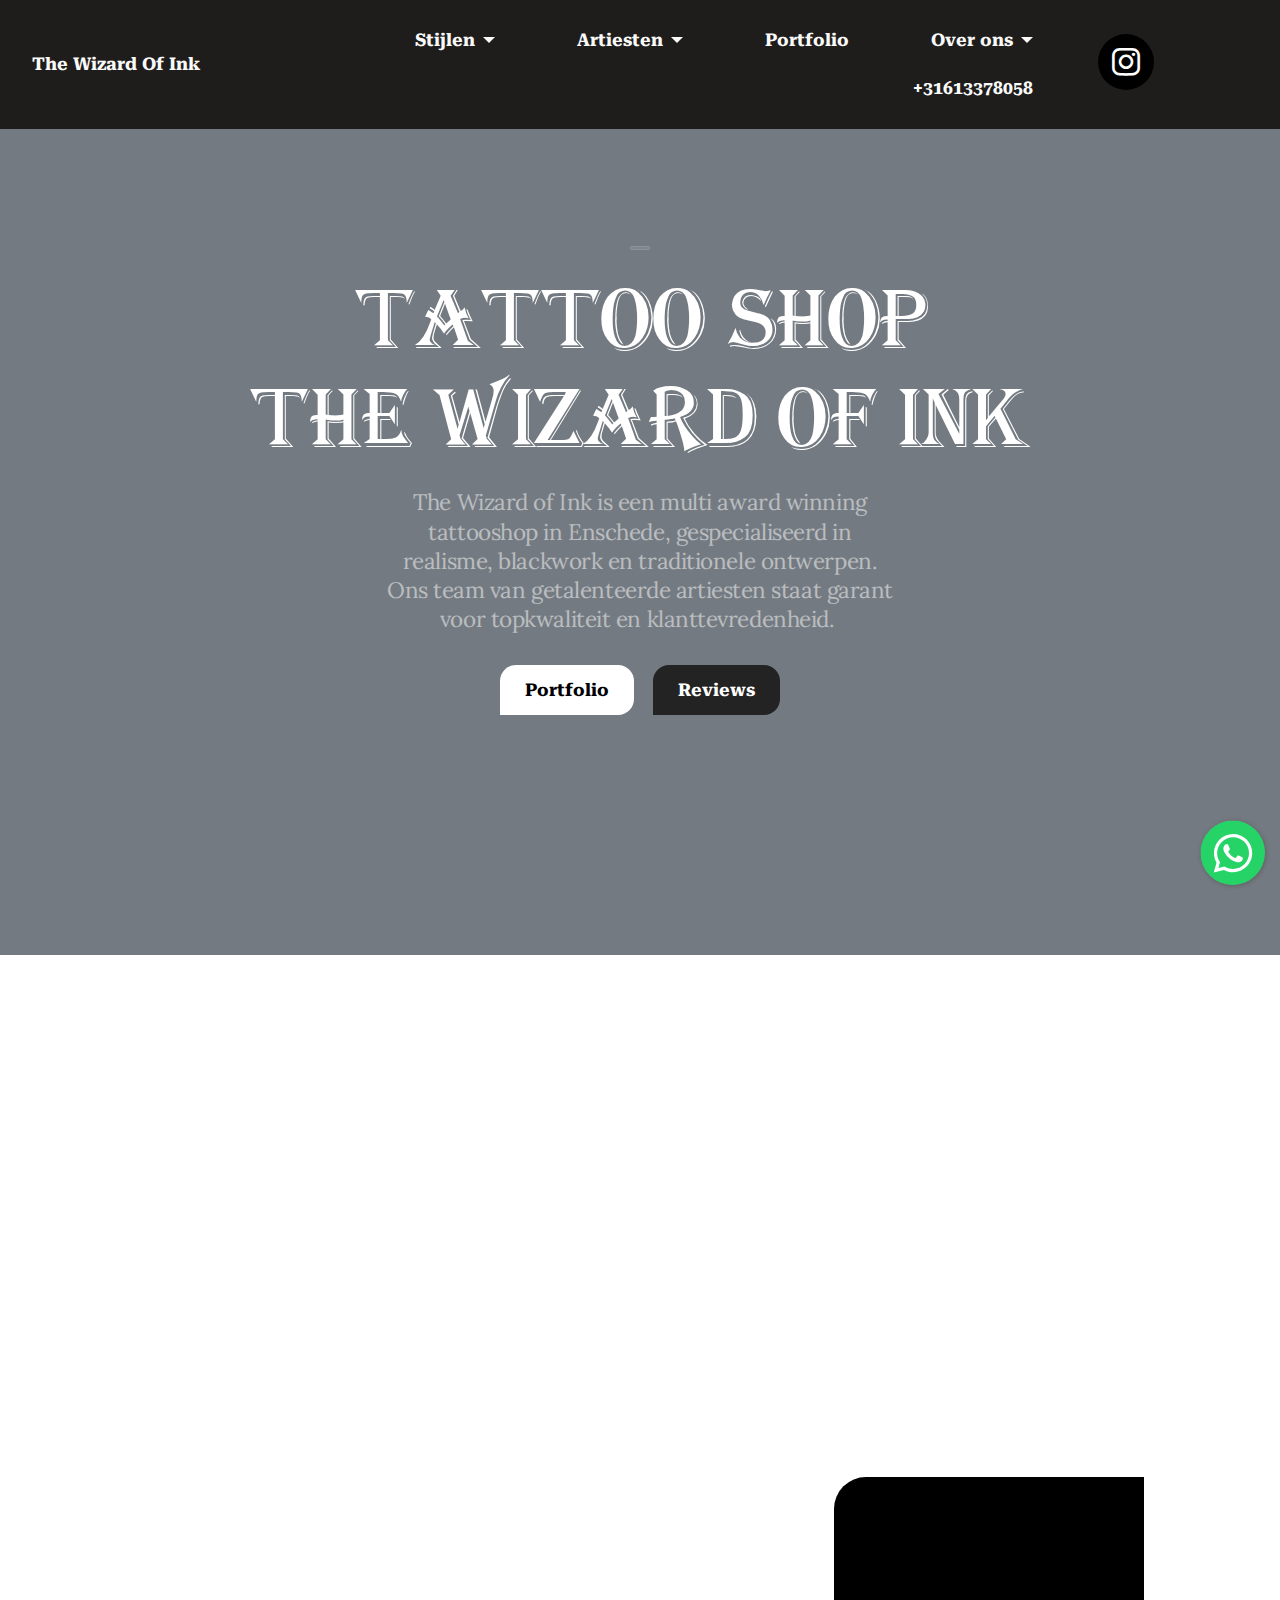
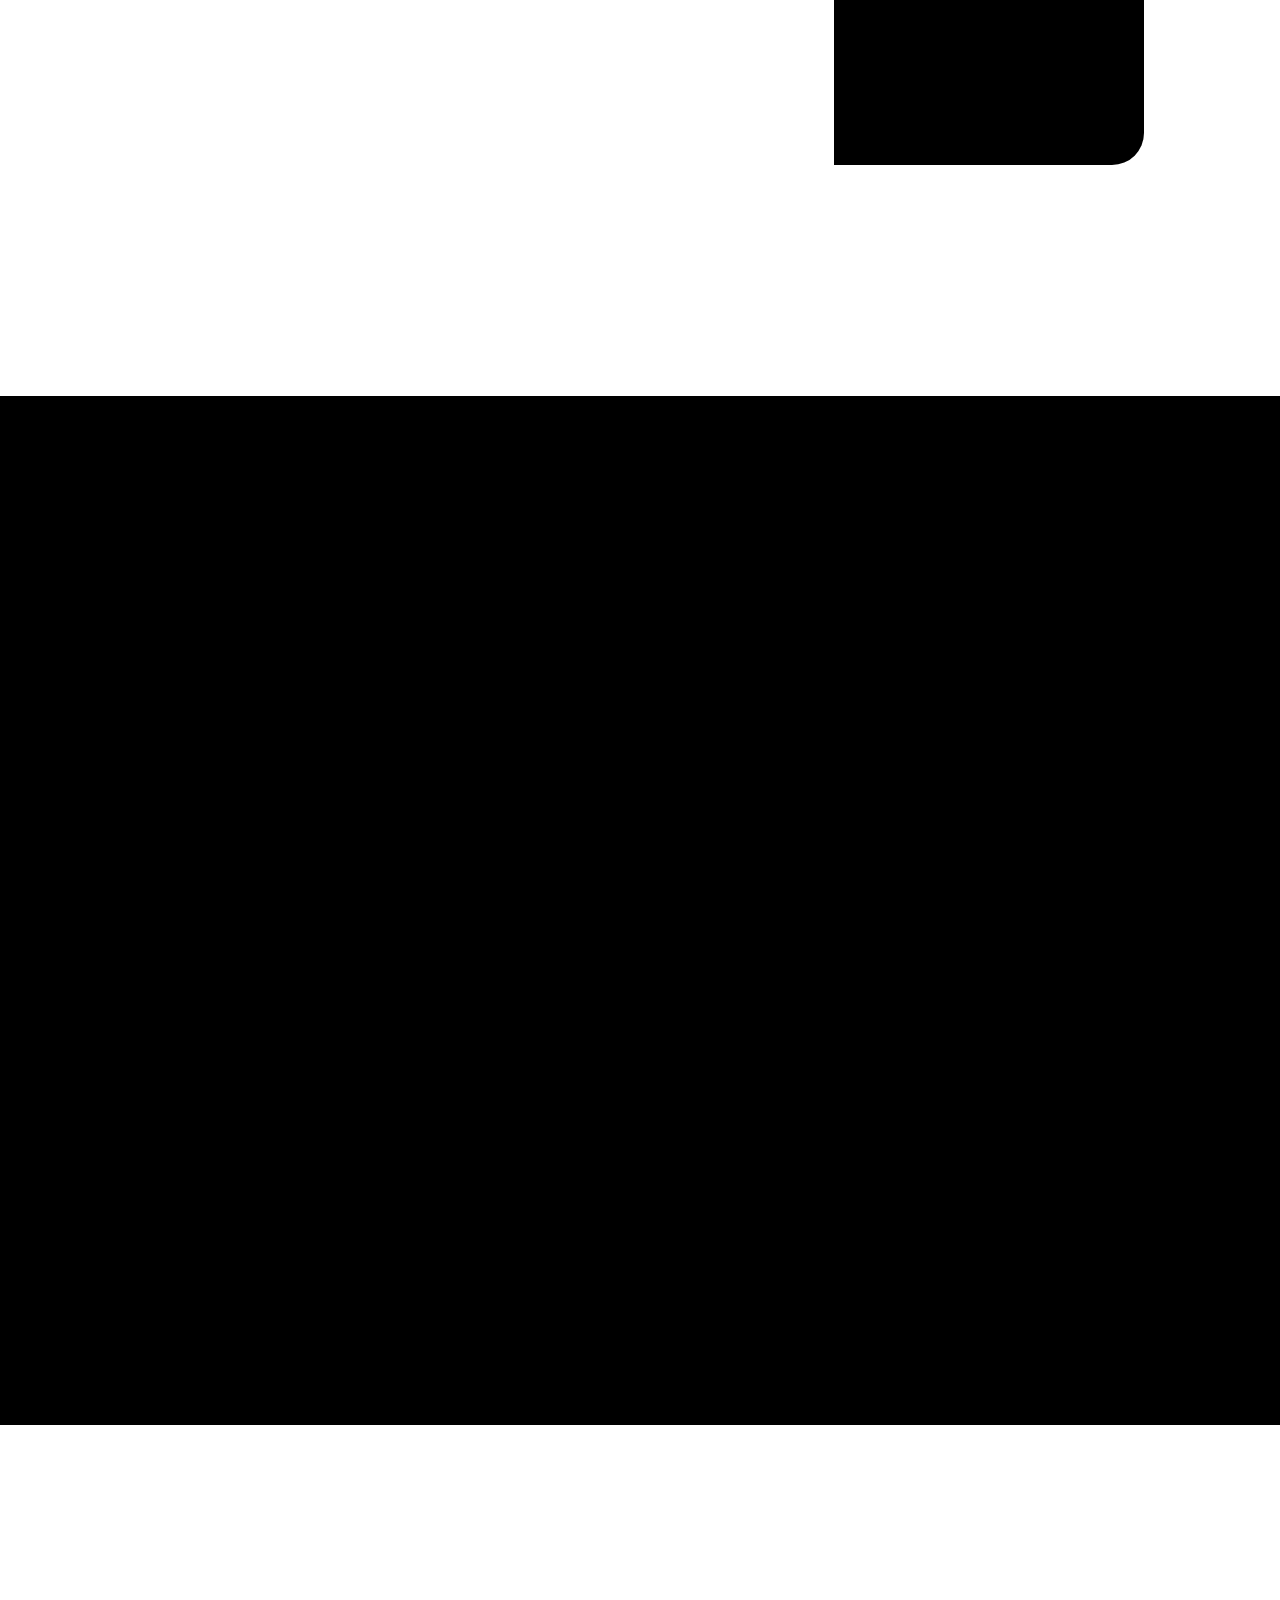
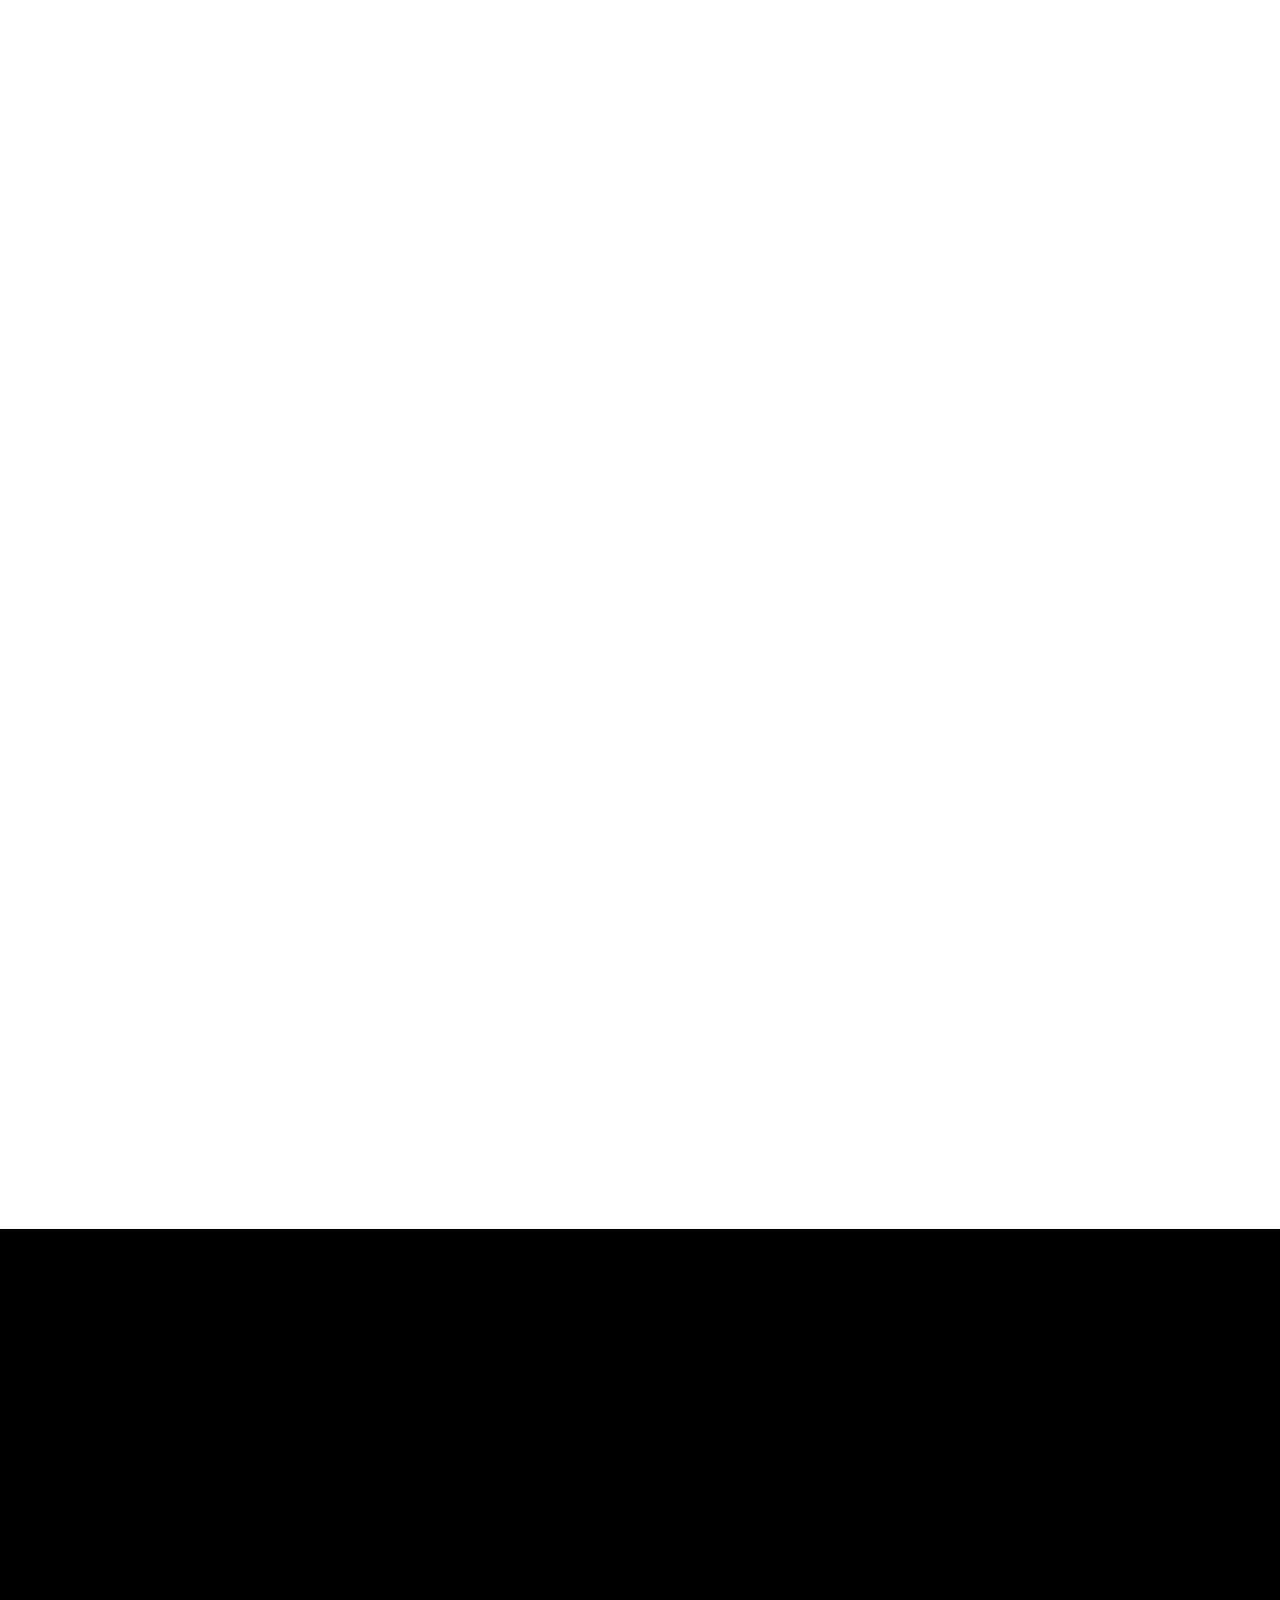
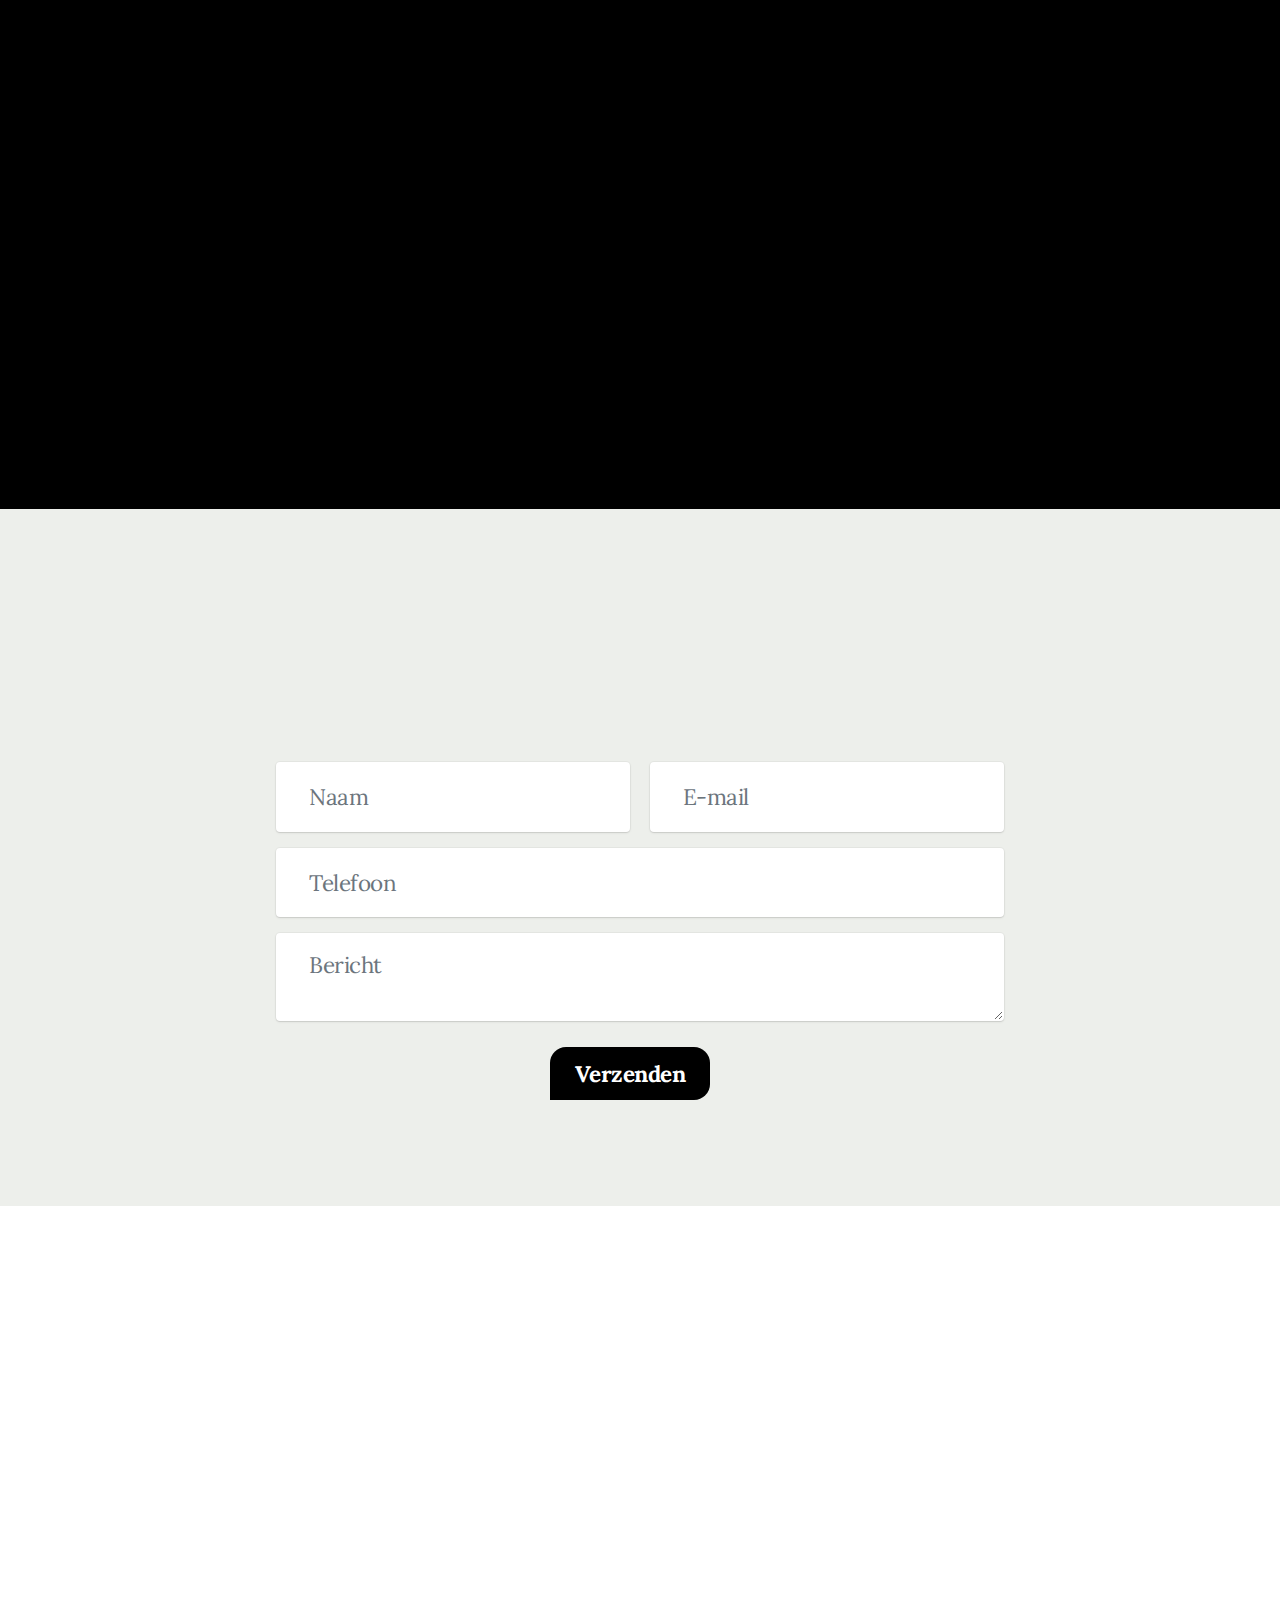
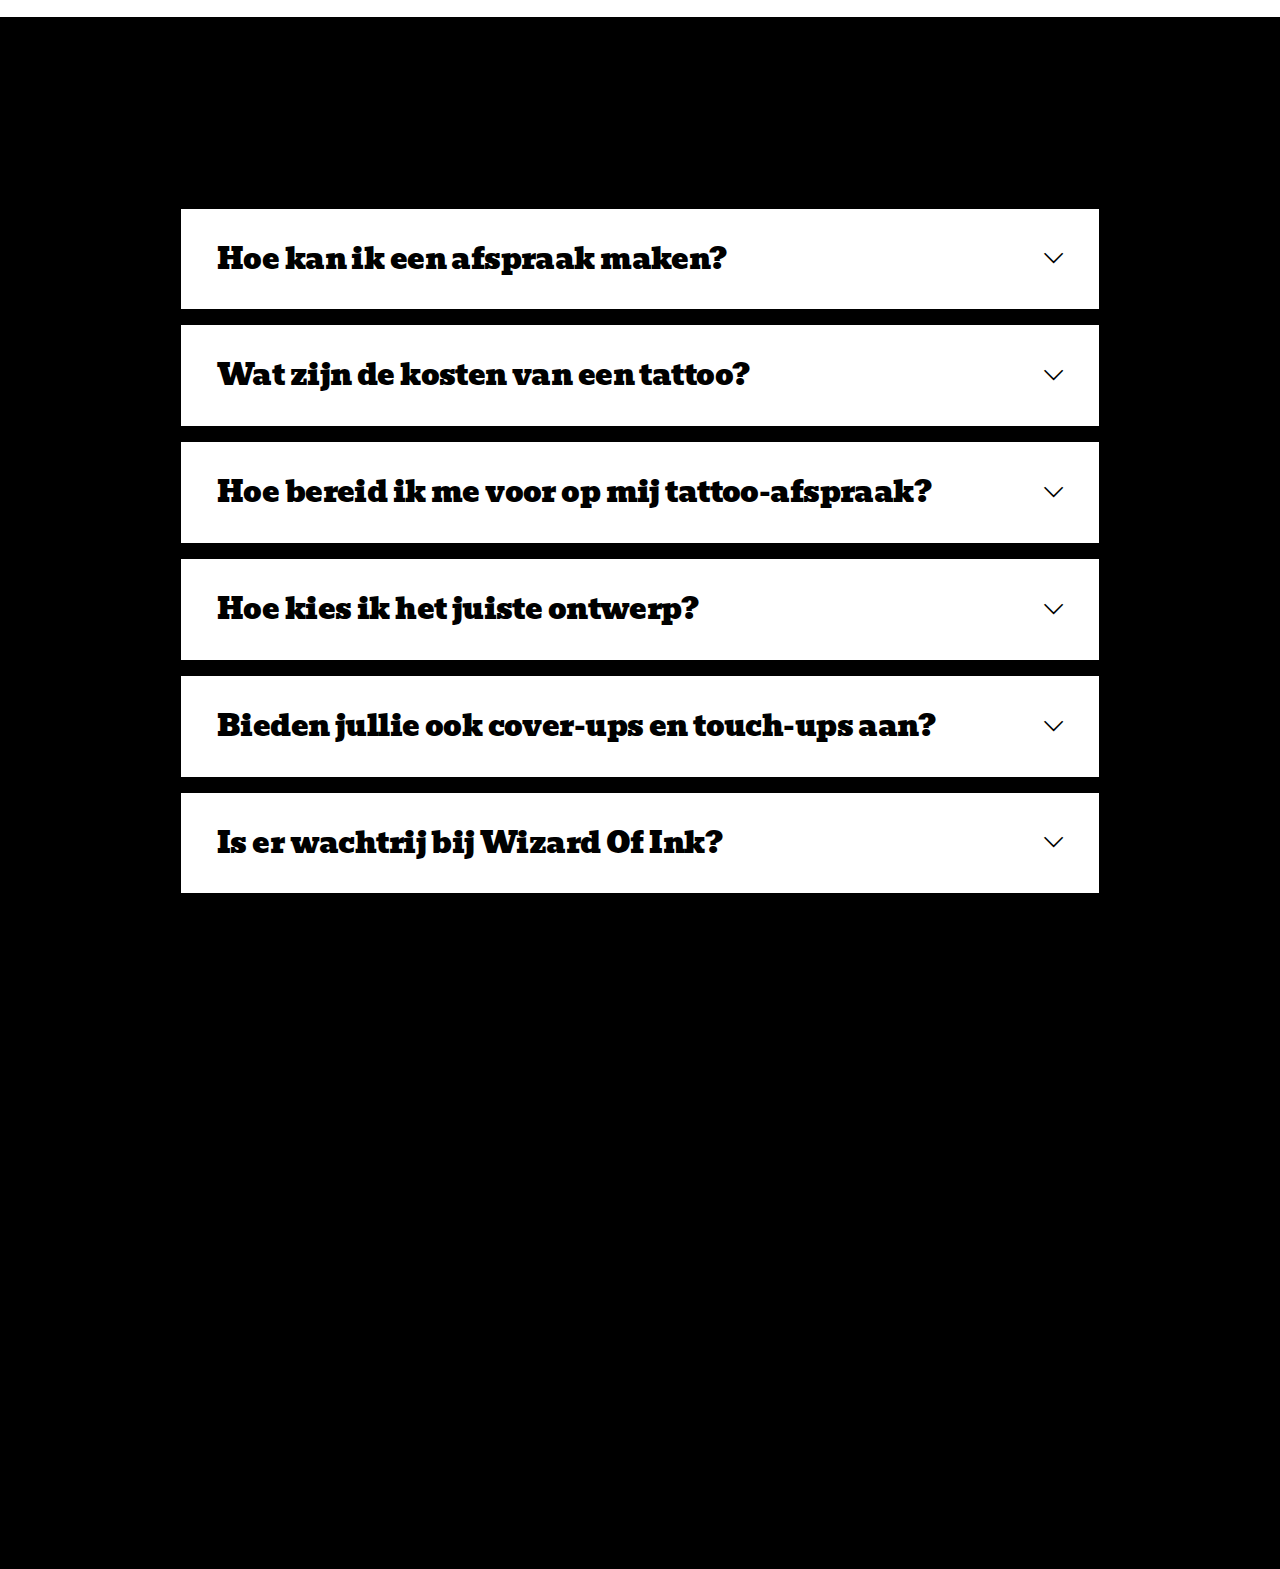
==== commit 1deea48f: "create github pages" ====
--- a/index.html
+++ b/index.html
@@ -29,7 +29,7 @@
   <noscript><link rel="stylesheet" href="https://fonts.googleapis.com/css?family=Lora:400,500,600,700,400i,500i,600i,700i&display=swap"></noscript>
   <link rel="preload" href="https://fonts.googleapis.com/css?family=Roboto+Serif:100,200,300,400,500,600,700,800,900,100i,200i,300i,400i,500i,600i,700i,800i,900i&display=swap" as="style" onload="this.onload=null;this.rel='stylesheet'">
   <noscript><link rel="stylesheet" href="https://fonts.googleapis.com/css?family=Roboto+Serif:100,200,300,400,500,600,700,800,900,100i,200i,300i,400i,500i,600i,700i,800i,900i&display=swap"></noscript>
-  <link rel="preload" as="style" href="assets/mobirise/css/mbr-additional.css?v=GEjCUw"><link rel="stylesheet" href="assets/mobirise/css/mbr-additional.css?v=GEjCUw" type="text/css">
+  <link rel="preload" as="style" href="assets/mobirise/css/mbr-additional.css?v=qDDkHZ"><link rel="stylesheet" href="assets/mobirise/css/mbr-additional.css?v=qDDkHZ" type="text/css">
 
   
   
@@ -418,7 +418,7 @@
         </div>
         <div class="row justify-content-center">
             <div class="col-lg-8 mx-auto mbr-form" data-form-type="formoid">
-                <form action="https://mobirise.eu/" method="POST" class="mbr-form form-with-styler" data-form-title="Form Name"><input type="hidden" name="email" data-form-email="true" value="ltjC80+qUO65TTex738HCcviB3igN2PfDdRSjpZ6t5L2fNjxth/IVEfru06RC4OFY7pRJ7rhEoFKjtgQo/X19U+3ALfWaAvttsum0jLkPk7yHnCo4A27o6EkDmkxTr2+.VRPU2fAEGo6jqIIbjzDWzvvdJIJ4m1ndmcEGagpRgqj20BTePpc9z8vofKGympgDnDrPArXwaU3wTEiZa6661aIfWmPfR5IN+G5ra+zAdBiuOoZoeo6FaESFI0gGVBNK">
+                <form action="https://mobirise.eu/" method="POST" class="mbr-form form-with-styler" data-form-title="Form Name"><input type="hidden" name="email" data-form-email="true" value="7OTwM8iiCT0UIW3Ax8Wnt/i9qPqmsTDCvsTdBcQHgG1kxBVDO5LIvTwoaTTQyQr4MILWQSB4u/legCW+dx/I8B64OEKyg31Fh6KCuxvJ8wQZv24SZoefWNNiScALefRd.Uk94fnoEHzEpvAZ+XTv/f9uX+CRLscWo02/1gsANV1W8jLP9BOcefIZaUyez2c+9DVNxIIUM2Xybm0nv1zLIArEDc+B4wQIi+ujMU2IDR/HDxhq7q5I2xSxNvh0gFrn1">
                     <div class="row">
                         <div hidden="hidden" data-form-alert="" class="alert alert-success col-12">Bedankt voor het invullen van het formulier.</div>
                         <div hidden="hidden" data-form-alert-danger="" class="alert alert-danger col-12">
@@ -702,6 +702,6 @@
 <div id="chatbutton-wa" data-phone="+31613378058" data-showpopup="true" data-headertitle="👋  Waar kunnen we je mee helpen?" data-popupmessage="Hallo👋
 
 Heb je vraag of wil je een afspraak maken? Laat het hier weten.
- " data-placeholder="Typ hier" data-position="left" data-headercolor="#39847a" data-backgroundcolor="#e5ddd5" data-autoopentimeout="5" data-size="65px"><div class="floating-wpp-button" style="width: 65px; height: 65px;"><div class="floating-wpp-button-image"><!--?xml version="1.0" encoding="UTF-8" standalone="no"?--><svg xmlns="http://www.w3.org/2000/svg" xmlns:xlink="http://www.w3.org/1999/xlink" style="isolation:isolate" viewBox="0 0 800 800" width="65" height="65"><defs><clipPath id="_clipPath_A3g8G5hPEGG2L0B6hFCxamU4cc8rfqzQ"><rect width="800" height="800"></rect></clipPath></defs><g clip-path="url(#_clipPath_A3g8G5hPEGG2L0B6hFCxamU4cc8rfqzQ)"><g><path d=" M 787.59 800 L 12.41 800 C 5.556 800 0 793.332 0 785.108 L 0 14.892 C 0 6.667 5.556 0 12.41 0 L 787.59 0 C 794.444 0 800 6.667 800 14.892 L 800 785.108 C 800 793.332 794.444 800 787.59 800 Z " fill="rgb(37,211,102)"></path></g><g><path d=" M 508.558 450.429 C 502.67 447.483 473.723 433.24 468.325 431.273 C 462.929 429.308 459.003 428.328 455.078 434.22 C 451.153 440.114 439.869 453.377 436.434 457.307 C 433 461.236 429.565 461.729 423.677 458.78 C 417.79 455.834 398.818 449.617 376.328 429.556 C 358.825 413.943 347.008 394.663 343.574 388.768 C 340.139 382.873 343.207 379.687 346.155 376.752 C 348.804 374.113 352.044 369.874 354.987 366.436 C 357.931 362.999 358.912 360.541 360.875 356.614 C 362.837 352.683 361.857 349.246 360.383 346.299 C 358.912 343.352 347.136 314.369 342.231 302.579 C 337.451 291.099 332.597 292.654 328.983 292.472 C 325.552 292.301 321.622 292.265 317.698 292.265 C 313.773 292.265 307.394 293.739 301.996 299.632 C 296.6 305.527 281.389 319.772 281.389 348.752 C 281.389 377.735 302.487 405.731 305.431 409.661 C 308.376 413.592 346.949 473.062 406.015 498.566 C 420.062 504.634 431.03 508.256 439.581 510.969 C 453.685 515.451 466.521 514.818 476.666 513.302 C 487.978 511.613 511.502 499.06 516.409 485.307 C 521.315 471.55 521.315 459.762 519.842 457.307 C 518.371 454.851 514.446 453.377 508.558 450.429 Z  M 401.126 597.117 L 401.047 597.117 C 365.902 597.104 331.431 587.661 301.36 569.817 L 294.208 565.572 L 220.08 585.017 L 239.866 512.743 L 235.21 505.332 C 215.604 474.149 205.248 438.108 205.264 401.1 C 205.307 293.113 293.17 205.257 401.204 205.257 C 453.518 205.275 502.693 225.674 539.673 262.696 C 576.651 299.716 597.004 348.925 596.983 401.258 C 596.939 509.254 509.078 597.117 401.126 597.117 Z  M 567.816 234.565 C 523.327 190.024 464.161 165.484 401.124 165.458 C 271.24 165.458 165.529 271.161 165.477 401.085 C 165.46 442.617 176.311 483.154 196.932 518.892 L 163.502 641 L 288.421 608.232 C 322.839 627.005 361.591 636.901 401.03 636.913 L 401.126 636.913 L 401.127 636.913 C 530.998 636.913 636.717 531.2 636.77 401.274 C 636.794 338.309 612.306 279.105 567.816 234.565" fill-rule="evenodd" fill="rgb(255,255,255)"></path></g></g></svg></div></div></div>
+ " data-placeholder="Typ hier" data-position="left" data-headercolor="#39847a" data-backgroundcolor="#e5ddd5" data-autoopentimeout="20" data-size="65px"><div class="floating-wpp-button" style="width: 65px; height: 65px;"><div class="floating-wpp-button-image"><!--?xml version="1.0" encoding="UTF-8" standalone="no"?--><svg xmlns="http://www.w3.org/2000/svg" xmlns:xlink="http://www.w3.org/1999/xlink" style="isolation:isolate" viewBox="0 0 800 800" width="65" height="65"><defs><clipPath id="_clipPath_A3g8G5hPEGG2L0B6hFCxamU4cc8rfqzQ"><rect width="800" height="800"></rect></clipPath></defs><g clip-path="url(#_clipPath_A3g8G5hPEGG2L0B6hFCxamU4cc8rfqzQ)"><g><path d=" M 787.59 800 L 12.41 800 C 5.556 800 0 793.332 0 785.108 L 0 14.892 C 0 6.667 5.556 0 12.41 0 L 787.59 0 C 794.444 0 800 6.667 800 14.892 L 800 785.108 C 800 793.332 794.444 800 787.59 800 Z " fill="rgb(37,211,102)"></path></g><g><path d=" M 508.558 450.429 C 502.67 447.483 473.723 433.24 468.325 431.273 C 462.929 429.308 459.003 428.328 455.078 434.22 C 451.153 440.114 439.869 453.377 436.434 457.307 C 433 461.236 429.565 461.729 423.677 458.78 C 417.79 455.834 398.818 449.617 376.328 429.556 C 358.825 413.943 347.008 394.663 343.574 388.768 C 340.139 382.873 343.207 379.687 346.155 376.752 C 348.804 374.113 352.044 369.874 354.987 366.436 C 357.931 362.999 358.912 360.541 360.875 356.614 C 362.837 352.683 361.857 349.246 360.383 346.299 C 358.912 343.352 347.136 314.369 342.231 302.579 C 337.451 291.099 332.597 292.654 328.983 292.472 C 325.552 292.301 321.622 292.265 317.698 292.265 C 313.773 292.265 307.394 293.739 301.996 299.632 C 296.6 305.527 281.389 319.772 281.389 348.752 C 281.389 377.735 302.487 405.731 305.431 409.661 C 308.376 413.592 346.949 473.062 406.015 498.566 C 420.062 504.634 431.03 508.256 439.581 510.969 C 453.685 515.451 466.521 514.818 476.666 513.302 C 487.978 511.613 511.502 499.06 516.409 485.307 C 521.315 471.55 521.315 459.762 519.842 457.307 C 518.371 454.851 514.446 453.377 508.558 450.429 Z  M 401.126 597.117 L 401.047 597.117 C 365.902 597.104 331.431 587.661 301.36 569.817 L 294.208 565.572 L 220.08 585.017 L 239.866 512.743 L 235.21 505.332 C 215.604 474.149 205.248 438.108 205.264 401.1 C 205.307 293.113 293.17 205.257 401.204 205.257 C 453.518 205.275 502.693 225.674 539.673 262.696 C 576.651 299.716 597.004 348.925 596.983 401.258 C 596.939 509.254 509.078 597.117 401.126 597.117 Z  M 567.816 234.565 C 523.327 190.024 464.161 165.484 401.124 165.458 C 271.24 165.458 165.529 271.161 165.477 401.085 C 165.46 442.617 176.311 483.154 196.932 518.892 L 163.502 641 L 288.421 608.232 C 322.839 627.005 361.591 636.901 401.03 636.913 L 401.126 636.913 L 401.127 636.913 C 530.998 636.913 636.717 531.2 636.77 401.274 C 636.794 338.309 612.306 279.105 567.816 234.565" fill-rule="evenodd" fill="rgb(255,255,255)"></path></g></g></svg></div></div></div>
  </body>
 </html>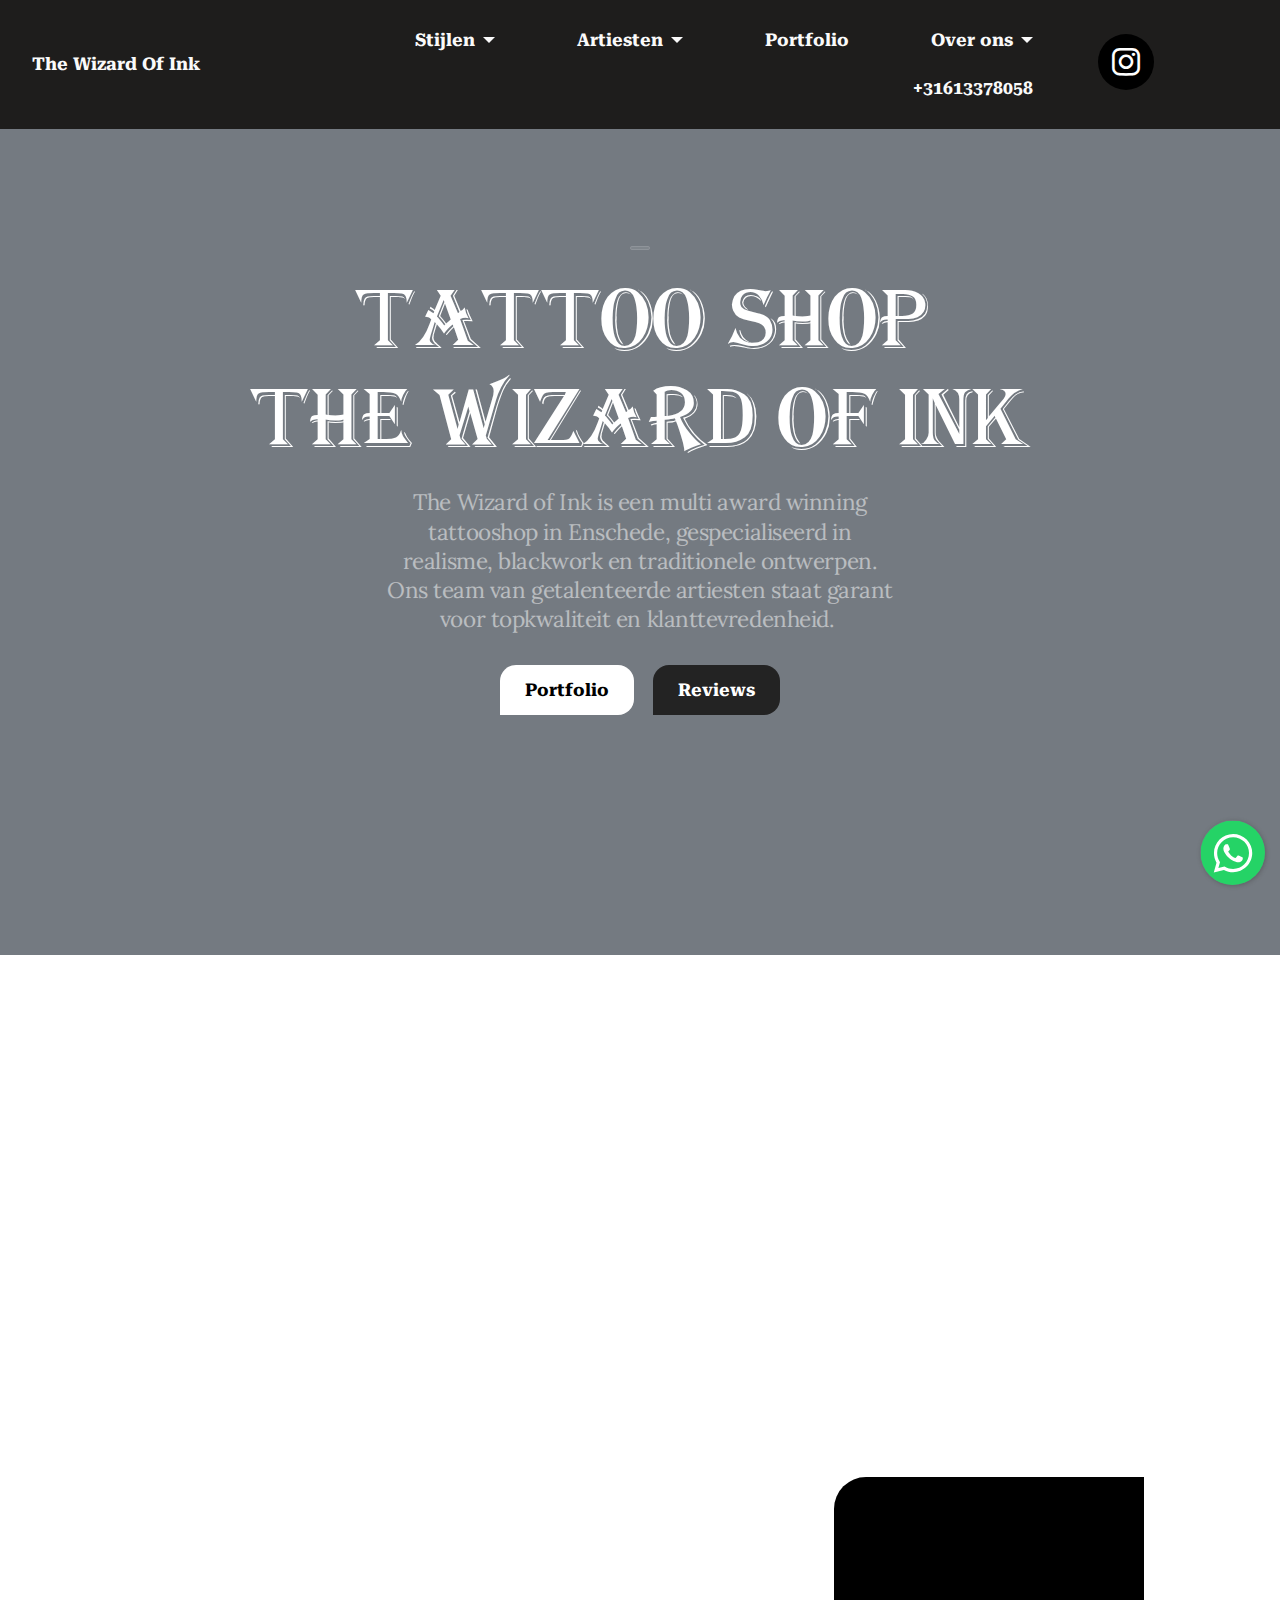
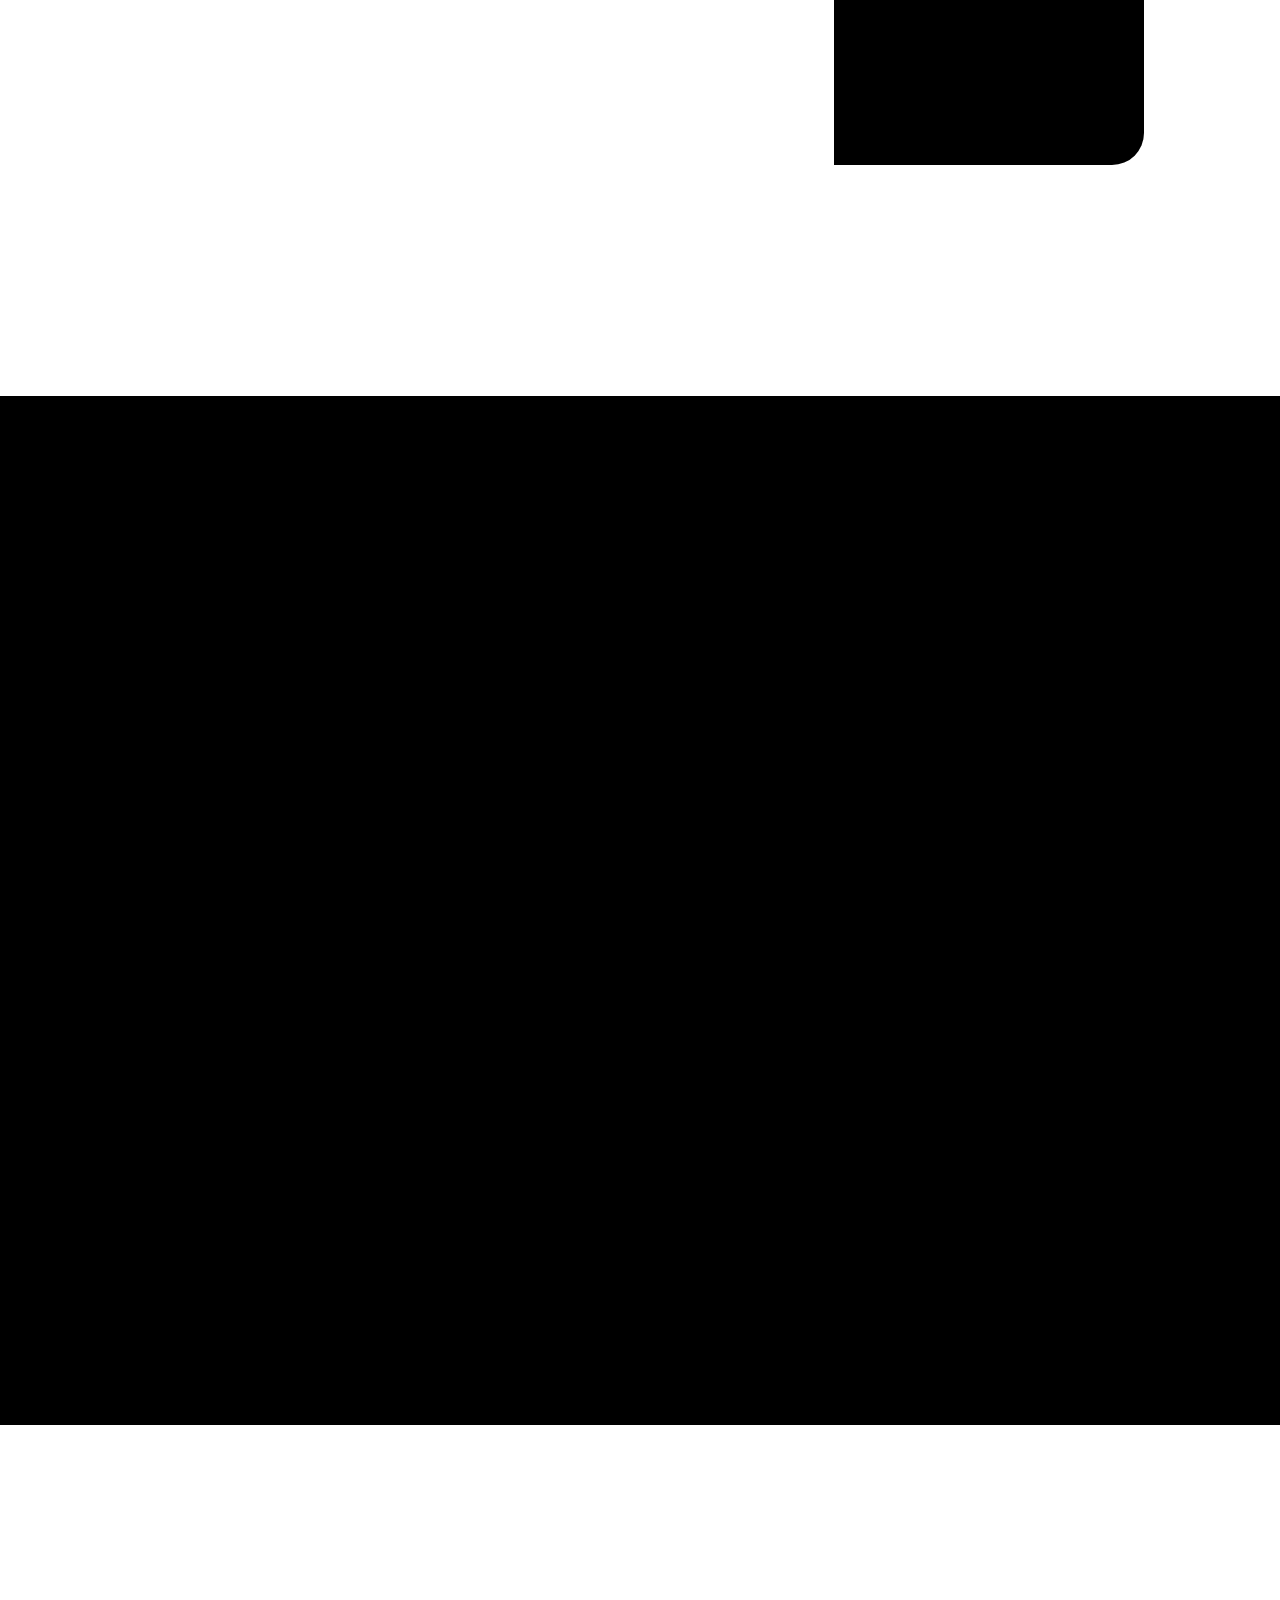
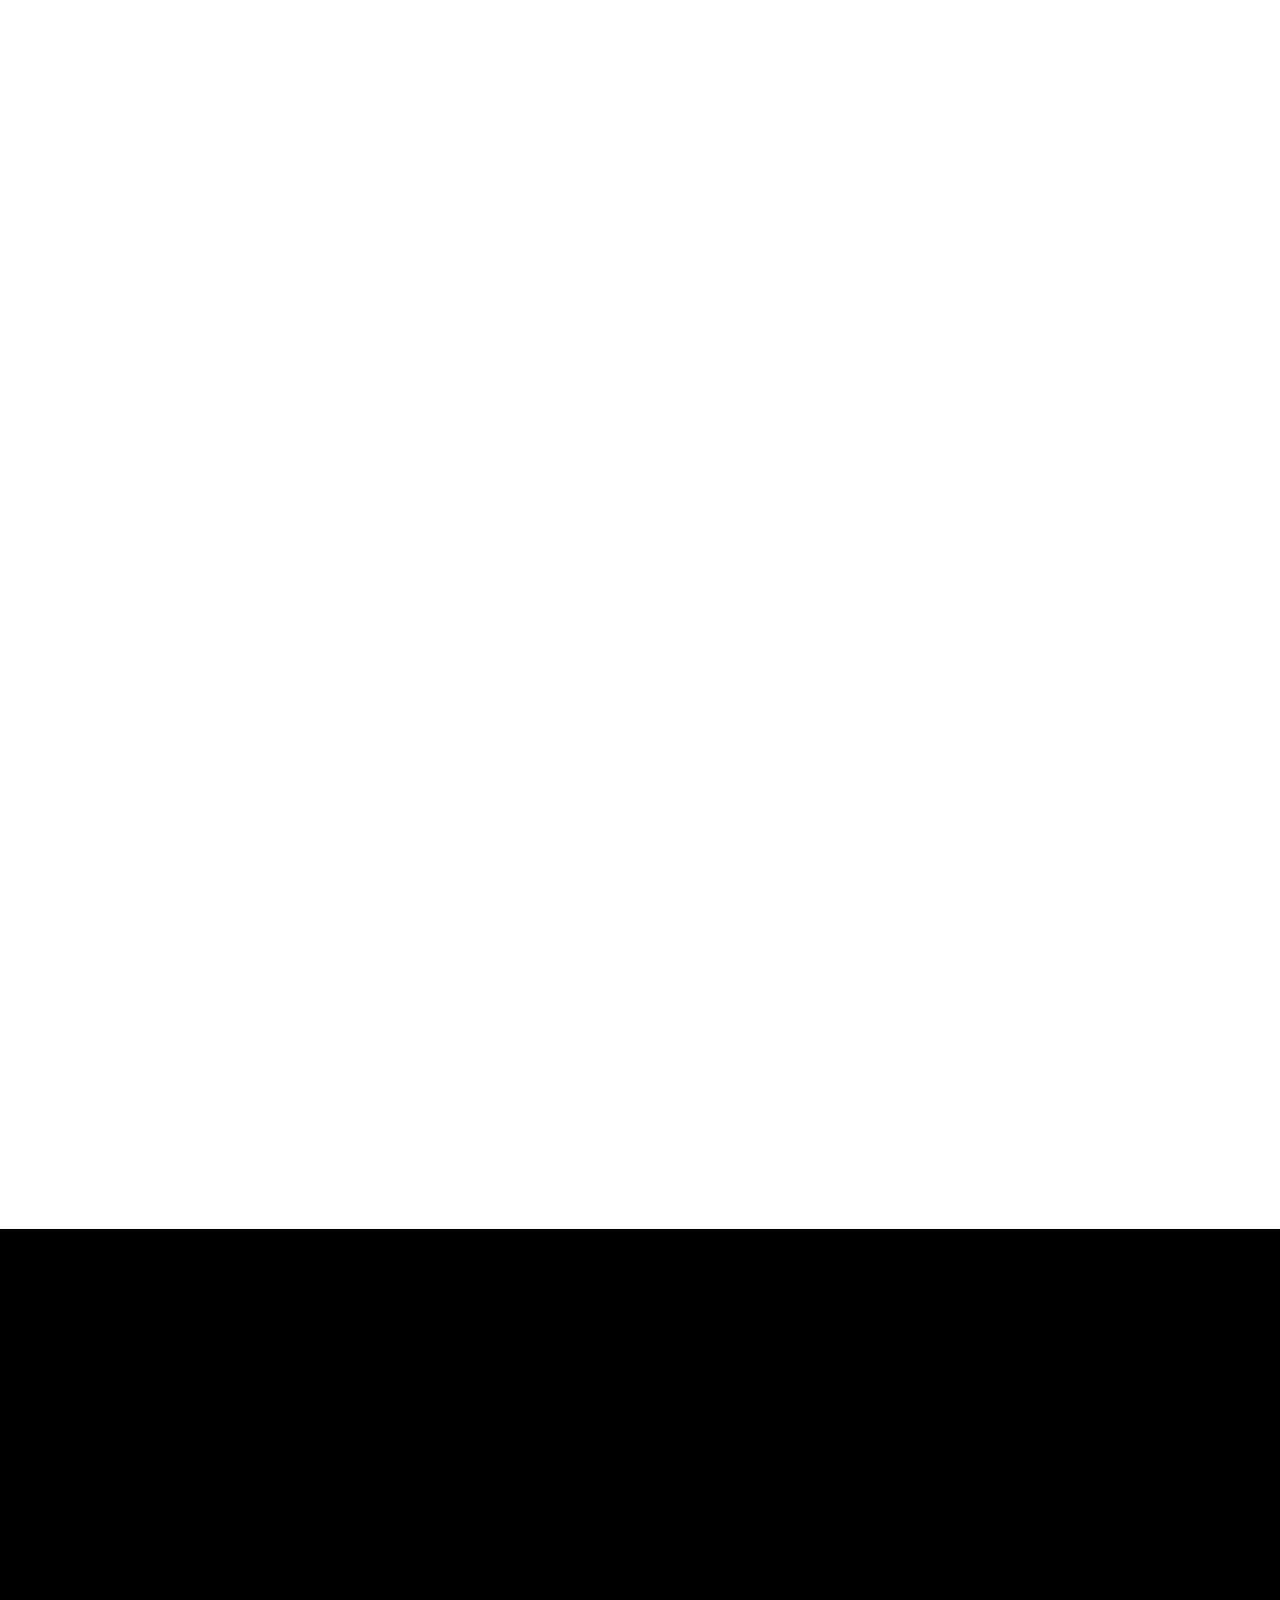
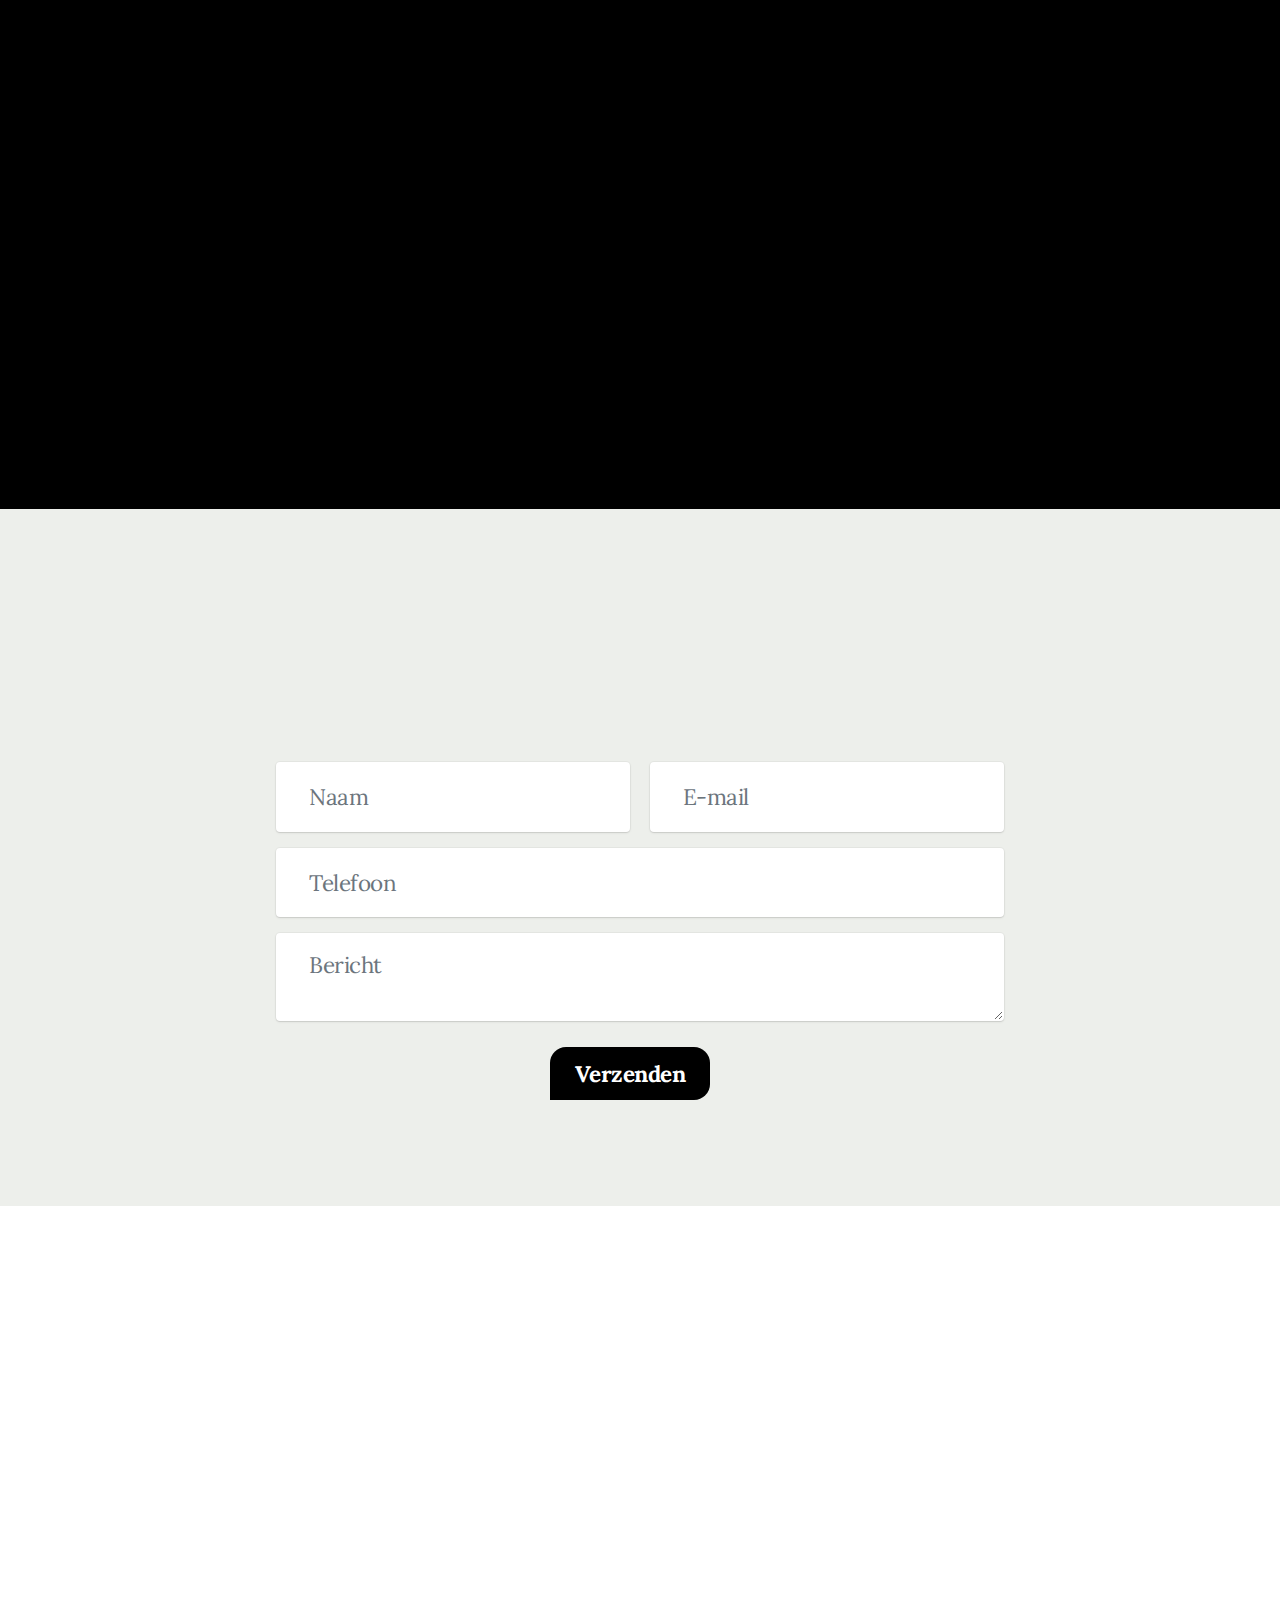
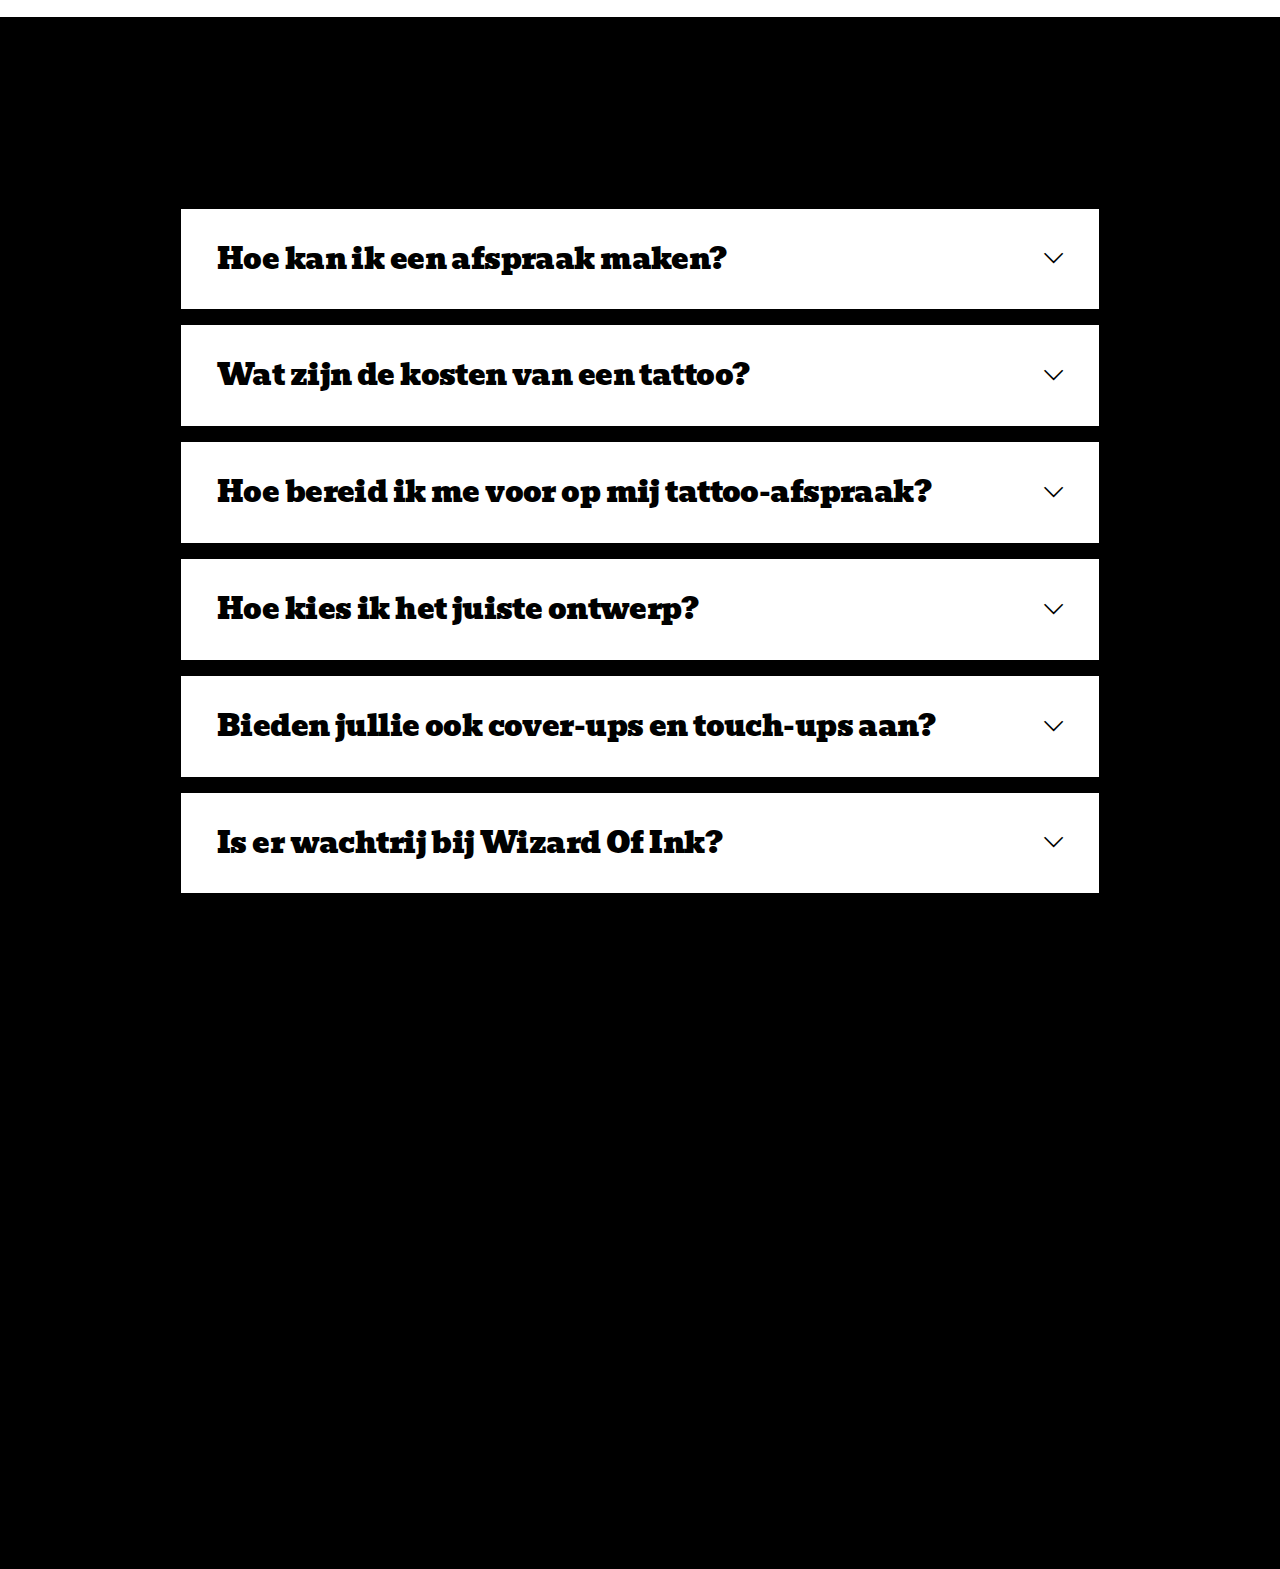
==== commit 6b5bb96c: "create github pages" ====
--- a/index.html
+++ b/index.html
@@ -29,7 +29,7 @@
   <noscript><link rel="stylesheet" href="https://fonts.googleapis.com/css?family=Lora:400,500,600,700,400i,500i,600i,700i&display=swap"></noscript>
   <link rel="preload" href="https://fonts.googleapis.com/css?family=Roboto+Serif:100,200,300,400,500,600,700,800,900,100i,200i,300i,400i,500i,600i,700i,800i,900i&display=swap" as="style" onload="this.onload=null;this.rel='stylesheet'">
   <noscript><link rel="stylesheet" href="https://fonts.googleapis.com/css?family=Roboto+Serif:100,200,300,400,500,600,700,800,900,100i,200i,300i,400i,500i,600i,700i,800i,900i&display=swap"></noscript>
-  <link rel="preload" as="style" href="assets/mobirise/css/mbr-additional.css?v=qDDkHZ"><link rel="stylesheet" href="assets/mobirise/css/mbr-additional.css?v=qDDkHZ" type="text/css">
+  <link rel="preload" as="style" href="assets/mobirise/css/mbr-additional.css?v=kW5OQY"><link rel="stylesheet" href="assets/mobirise/css/mbr-additional.css?v=kW5OQY" type="text/css">
 
   
   
@@ -45,7 +45,7 @@
         <div class="menu_box container-fluid">
             <div class="navbar-brand d-flex">
                 
-                <span class="navbar-caption-wrap"><a class="navbar-caption text-white display-4" href="#">The Wizard Of Ink</a></span>
+                <span class="navbar-caption-wrap"><a class="navbar-caption text-white text-primary display-4" href="index.html">The Wizard Of Ink</a></span>
                 <button class="navbar-toggler" type="button" data-toggle="collapse" data-bs-toggle="collapse" data-target="#navbarSupportedContent" data-bs-target="#navbarSupportedContent" aria-controls="navbarNavAltMarkup" aria-expanded="false" aria-label="Toggle navigation">
                     <div class="hamburger">
                         <span></span>
@@ -162,7 +162,7 @@
 								<a href="page1.html" target="false"></a><a href="page1.html" target="false"></a><a href="page7.html" target="true"></a><a href="page7.html"><img src="[data-uri]" alt="" title="" data-slide-to="1" data-bs-slide-to="1" loading="lazy" class="lazyload" data-src="assets/images/roy2-600x800.webp"></a></div>
 							</div>
 							<div class="item-content">
-								<h5 class="item-title mbr-fonts-style display-5"><strong>Marcos</strong></h5>
+								<h5 class="item-title mbr-fonts-style display-5"><strong><a href="page7.html" class="text-danger">Marcos</a></strong></h5>
 								
 								<p class="mbr-text mbr-fonts-style mt-3 display-7"># Black and grey &amp; color realisme #Fineline #Black &amp; Dotwork&nbsp;</p>
 							</div>
@@ -178,7 +178,7 @@
 								<a href="page6.html" target="false"></a><a href="page6.html" target="false"></a><a href="page6.html"><img src="[data-uri]" alt="" title="" data-slide-to="2" data-bs-slide-to="2" loading="lazy" class="lazyload" data-src="assets/images/roy3-600x800.webp"></a></div>
 							</div>
 							<div class="item-content">
-								<h5 class="item-title mbr-fonts-style display-5"><strong>Clayton</strong></h5>
+								<h5 class="item-title mbr-fonts-style display-5"><strong><a href="page6.html" class="text-danger">Clayton</a></strong></h5>
 								
 								<p class="mbr-text mbr-fonts-style mt-3 display-7">
 									#Black and grey (sur)realisme #&nbsp;Fineline # Black &amp; Dotwork</p>
@@ -196,7 +196,7 @@
 								<a href="page1.html" target="false"></a><a href="page1.html"><img src="[data-uri]" alt="" title="" data-slide-to="5" data-bs-slide-to="5" loading="lazy" class="lazyload" data-src="assets/images/diego-1080x1079.webp"></a></div>
 							</div>
 							<div class="item-content">
-								<h5 class="item-title mbr-fonts-style display-5"><strong>Diego</strong></h5>
+								<h5 class="item-title mbr-fonts-style display-5"><strong><a href="page1.html" class="text-warning">Diego</a></strong></h5>
 								
 								<p class="mbr-text mbr-fonts-style mt-3 display-7"># Black and grey &amp; color realisme # Finelin</p>
 							</div>
@@ -212,7 +212,7 @@
 								<a href="page8.html" target="false"></a><a href="page8.html"><img src="[data-uri]" alt="" title="" data-slide-to="7" data-bs-slide-to="7" loading="lazy" class="lazyload" data-src="assets/images/whatsapp-image-2024-07-10-at-14.13.33-600x1299.webp"></a></div>
 							</div>
 							<div class="item-content">
-								<h5 class="item-title mbr-fonts-style display-5"><strong>Priscila</strong></h5>
+								<h5 class="item-title mbr-fonts-style display-5"><strong><a href="page8.html" class="text-white">Priscila</a></strong></h5>
 								
 								<p class="mbr-text mbr-fonts-style mt-3 display-7">#Fineline #Piercings</p>
 							</div>
@@ -418,7 +418,7 @@
         </div>
         <div class="row justify-content-center">
             <div class="col-lg-8 mx-auto mbr-form" data-form-type="formoid">
-                <form action="https://mobirise.eu/" method="POST" class="mbr-form form-with-styler" data-form-title="Form Name"><input type="hidden" name="email" data-form-email="true" value="7OTwM8iiCT0UIW3Ax8Wnt/i9qPqmsTDCvsTdBcQHgG1kxBVDO5LIvTwoaTTQyQr4MILWQSB4u/legCW+dx/I8B64OEKyg31Fh6KCuxvJ8wQZv24SZoefWNNiScALefRd.Uk94fnoEHzEpvAZ+XTv/f9uX+CRLscWo02/1gsANV1W8jLP9BOcefIZaUyez2c+9DVNxIIUM2Xybm0nv1zLIArEDc+B4wQIi+ujMU2IDR/HDxhq7q5I2xSxNvh0gFrn1">
+                <form action="https://mobirise.eu/" method="POST" class="mbr-form form-with-styler" data-form-title="Form Name"><input type="hidden" name="email" data-form-email="true" value="ljqFCPvnQQDesAH/He5Va3z97gh5sW9LpRJtKzo7ZP7SO4XI6L4gsanLvGUOrFqqplviqu4063g3szwbZIyGdJA+rTwtbL3FAVe7vcjbdN4TQY6GIMSSLRT6ISC43fEj.ONrdOG3Pe/BNJJoBBv6YTNhsAbWFIbnRyJCoe09GG7F/SviMfDnznT7NzImAdUsfEFjM3X+ZDMdvLCqXU0KfKuGvFLjSARJoUTKixd4/h0irtrGmyv6Yb7J0Z2pz84mv">
                     <div class="row">
                         <div hidden="hidden" data-form-alert="" class="alert alert-success col-12">Bedankt voor het invullen van het formulier.</div>
                         <div hidden="hidden" data-form-alert-danger="" class="alert alert-danger col-12">
